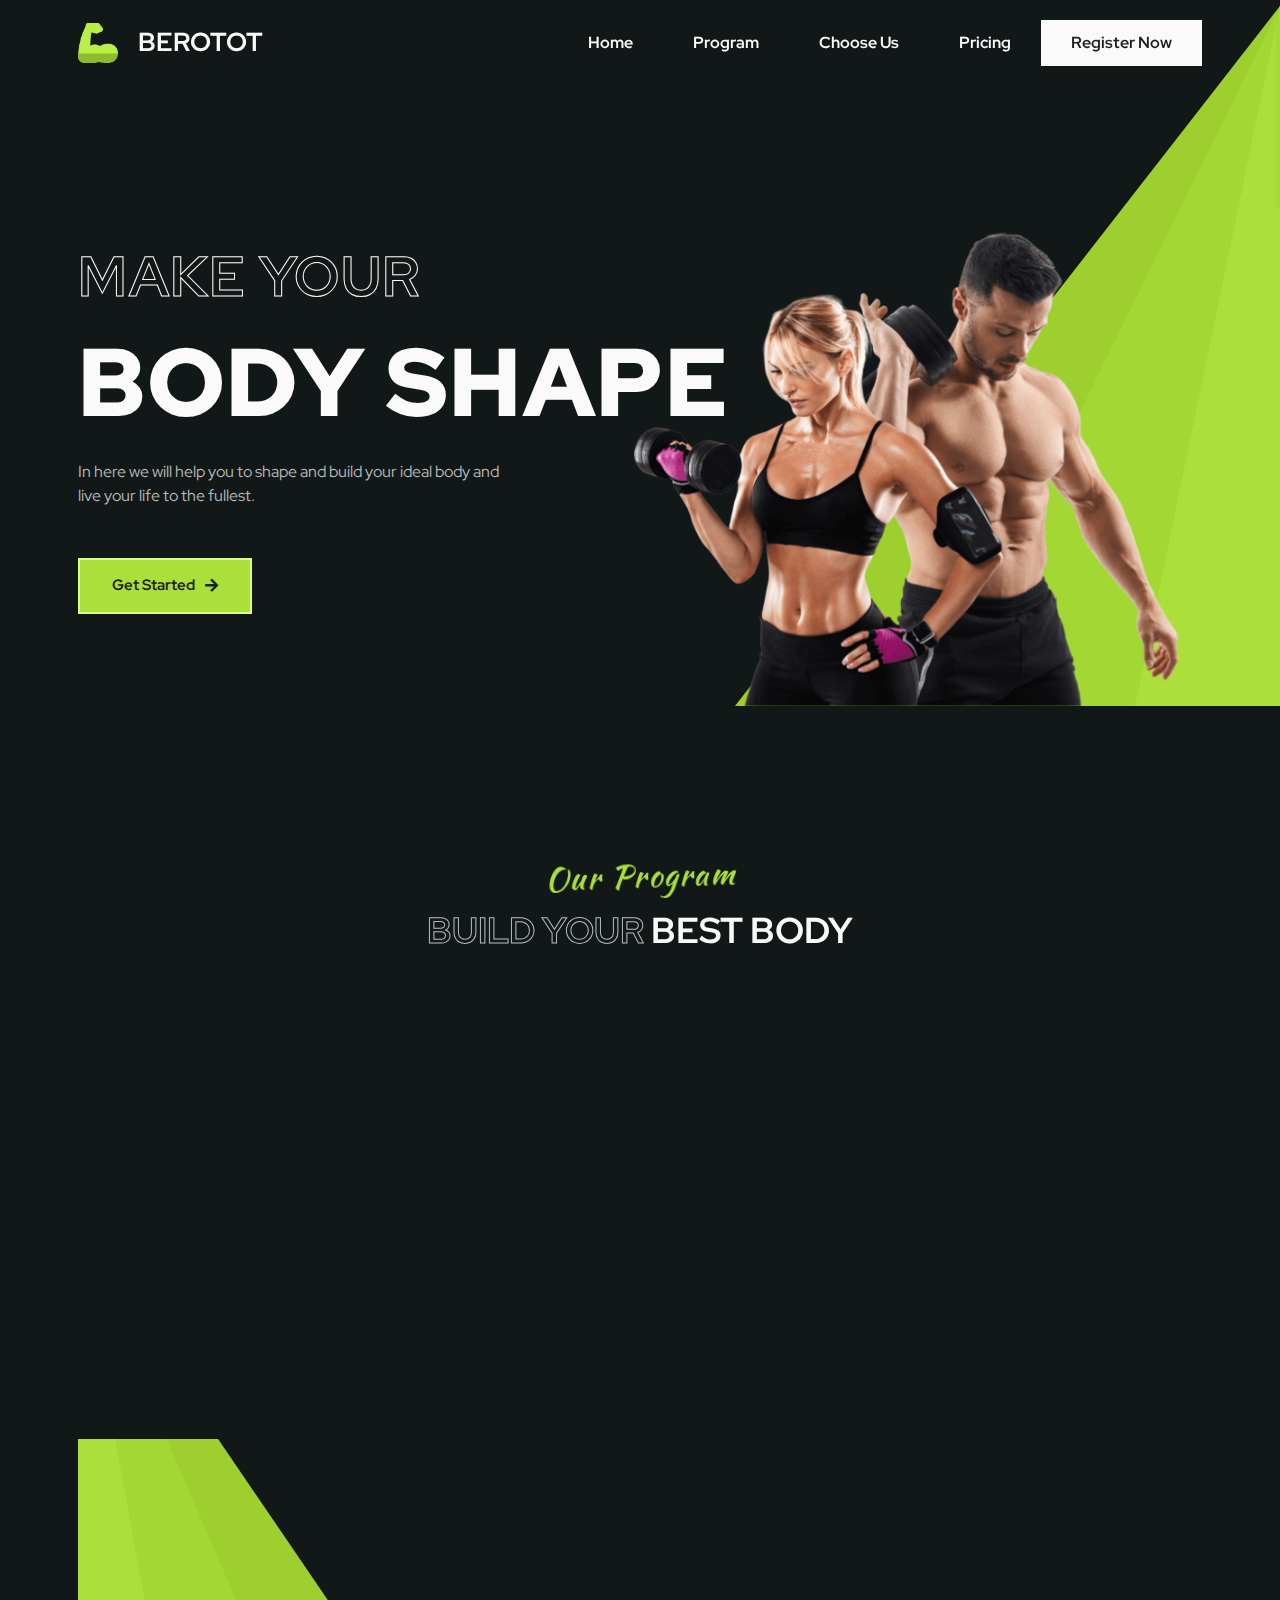
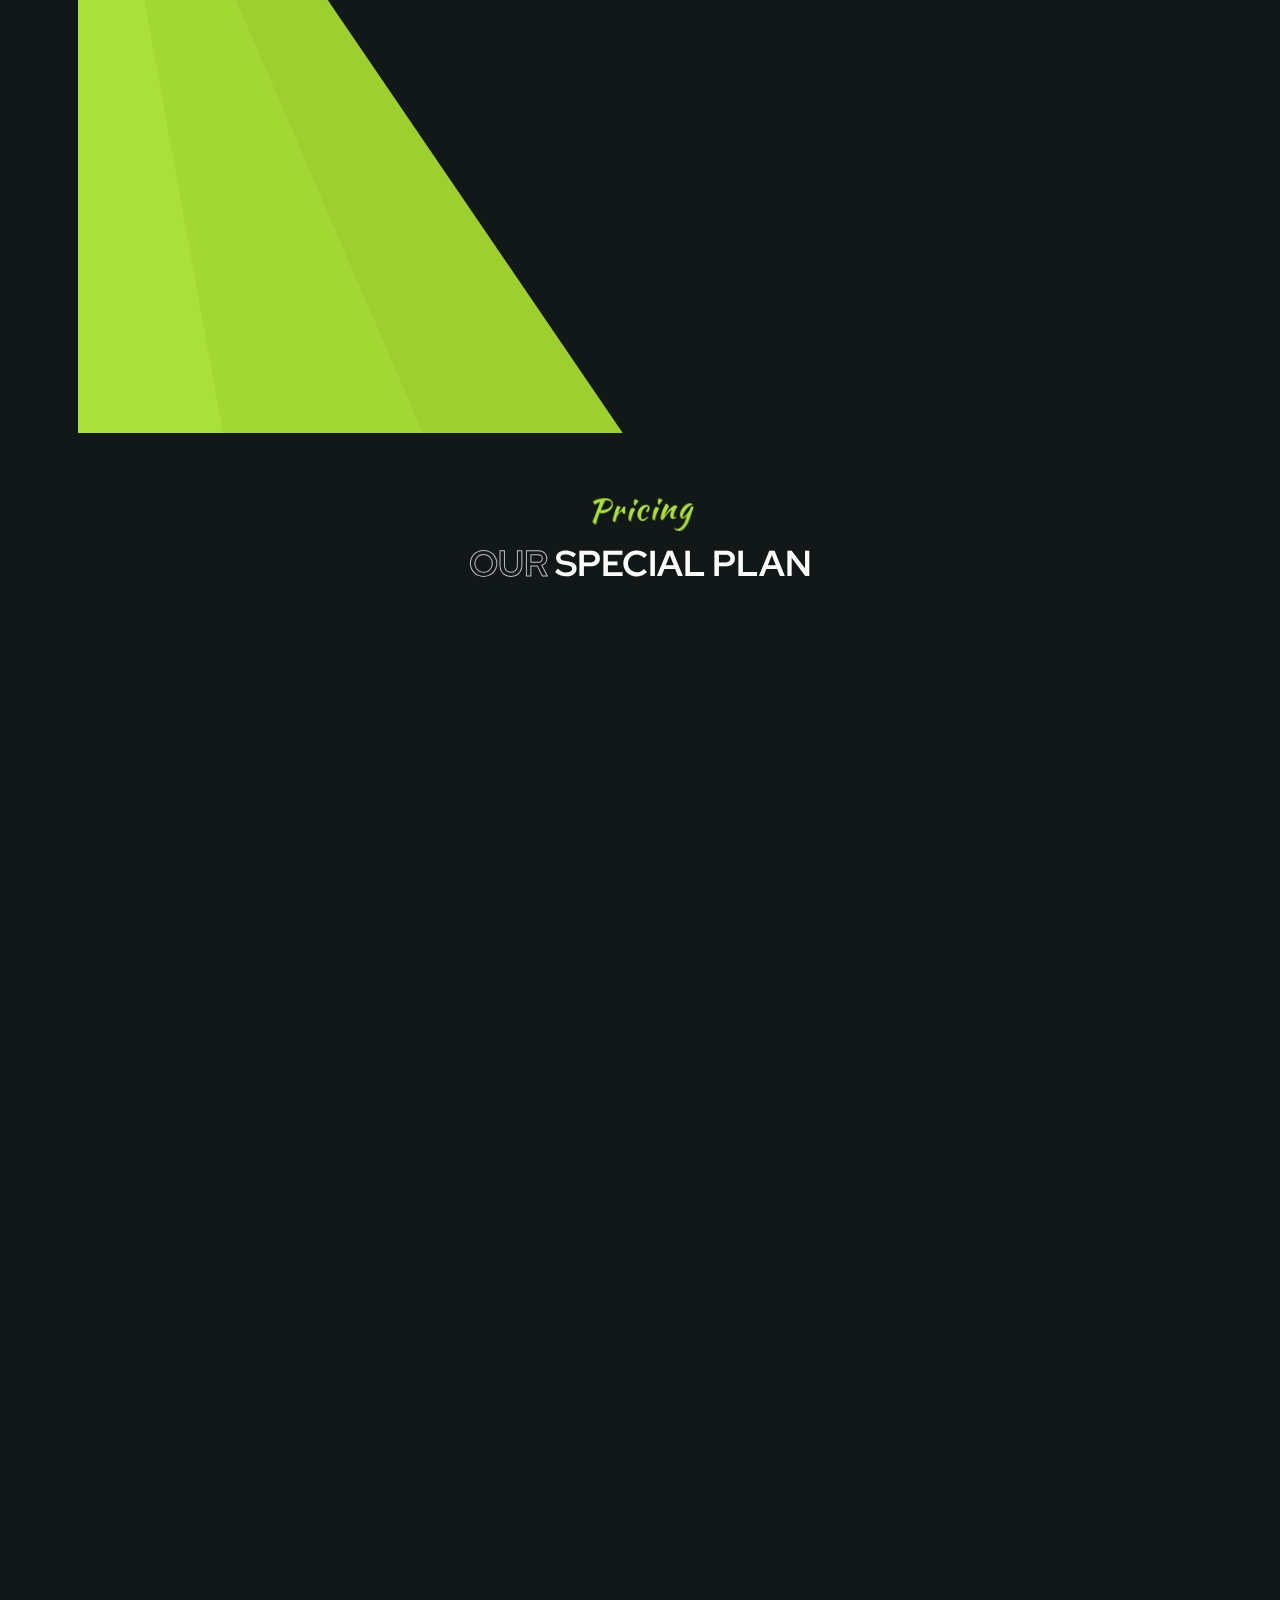
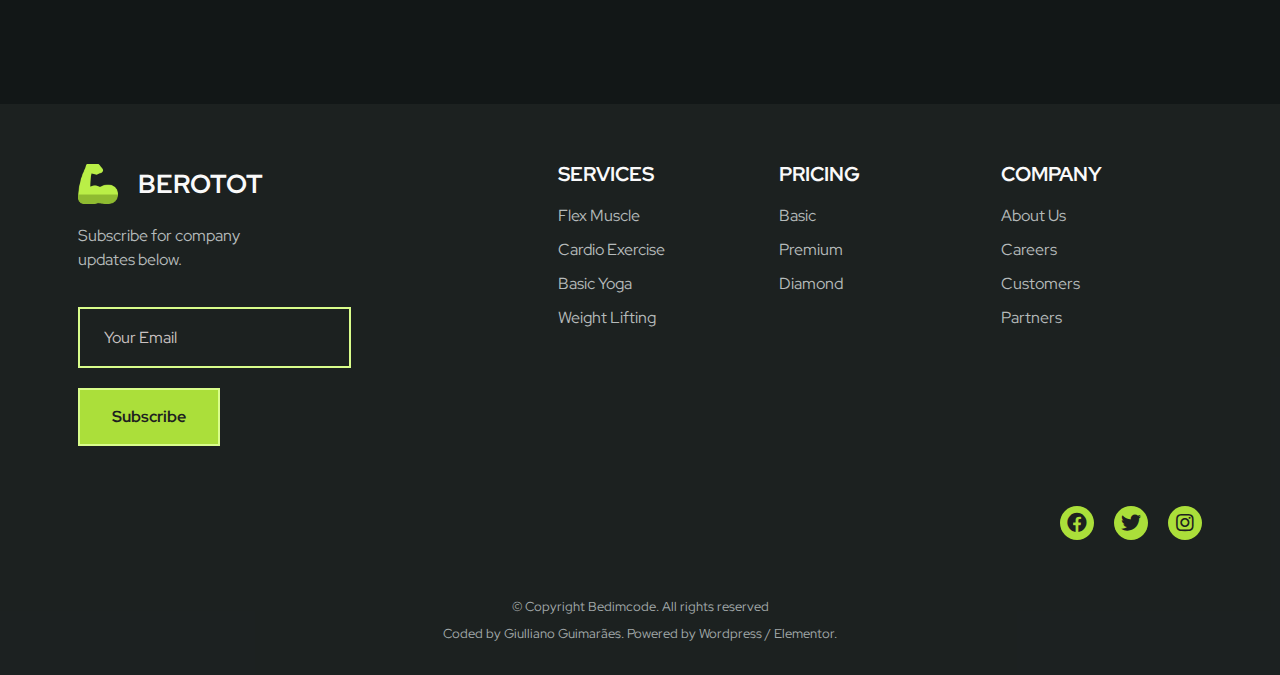
==== index.html @ 732c3575 "scroll up button adjust" ====
<!DOCTYPE html>
<html lang="pt-BR">

<head>
	<meta charset="UTF-8">
	<meta name="viewport" content="width=device-width, initial-scale=1">
	<link rel="profile" href="http://gmpg.org/xfn/11">
	<link rel="pingback" href="/xmlrpc.php">
	<title>Responsive gym website</title>
	<meta name="robots" content="max-image-preview:large">
	<link rel="alternate" type="application/rss+xml" title="Feed para Responsive gym website &raquo;" href="/feed/">
	<link rel="alternate" type="application/rss+xml" title="Feed de comentários para Responsive gym website &raquo;"
		href="/comments/feed/">
	<script>
		window._wpemojiSettings = { "baseUrl": "https:\/\/s.w.org\/images\/core\/emoji\/14.0.0\/72x72\/", "ext": ".png", "svgUrl": "https:\/\/s.w.org\/images\/core\/emoji\/14.0.0\/svg\/", "svgExt": ".svg", "source": { "concatemoji": "\/wp-includes\/js\/wp-emoji-release.min.js?ver=6.2.2" } };
		/*! This file is auto-generated */
		!function (e, a, t) { var n, r, o, i = a.createElement("canvas"), p = i.getContext && i.getContext("2d"); function s(e, t) { p.clearRect(0, 0, i.width, i.height), p.fillText(e, 0, 0); e = i.toDataURL(); return p.clearRect(0, 0, i.width, i.height), p.fillText(t, 0, 0), e === i.toDataURL() } function c(e) { var t = a.createElement("script"); t.src = e, t.defer = t.type = "text/javascript", a.getElementsByTagName("head")[0].appendChild(t) } for (o = Array("flag", "emoji"), t.supports = { everything: !0, everythingExceptFlag: !0 }, r = 0; r < o.length; r++)t.supports[o[r]] = function (e) { if (p && p.fillText) switch (p.textBaseline = "top", p.font = "600 32px Arial", e) { case "flag": return s("🏳️‍⚧️", "🏳️​⚧️") ? !1 : !s("🇺🇳", "🇺​🇳") && !s("🏴󠁧󠁢󠁥󠁮󠁧󠁿", "🏴​󠁧​󠁢​󠁥​󠁮​󠁧​󠁿"); case "emoji": return !s("🫱🏻‍🫲🏿", "🫱🏻​🫲🏿") }return !1 }(o[r]), t.supports.everything = t.supports.everything && t.supports[o[r]], "flag" !== o[r] && (t.supports.everythingExceptFlag = t.supports.everythingExceptFlag && t.supports[o[r]]); t.supports.everythingExceptFlag = t.supports.everythingExceptFlag && !t.supports.flag, t.DOMReady = !1, t.readyCallback = function () { t.DOMReady = !0 }, t.supports.everything || (n = function () { t.readyCallback() }, a.addEventListener ? (a.addEventListener("DOMContentLoaded", n, !1), e.addEventListener("load", n, !1)) : (e.attachEvent("onload", n), a.attachEvent("onreadystatechange", function () { "complete" === a.readyState && t.readyCallback() })), (e = t.source || {}).concatemoji ? c(e.concatemoji) : e.wpemoji && e.twemoji && (c(e.twemoji), c(e.wpemoji))) }(window, document, window._wpemojiSettings);
	</script>
	<style>
		img.wp-smiley,
		img.emoji {
			display: inline !important;
			border: none !important;
			box-shadow: none !important;
			height: 1em !important;
			width: 1em !important;
			margin: 0 0.07em !important;
			vertical-align: -0.1em !important;
			background: none !important;
			padding: 0 !important;
		}
	</style>
	<link rel="stylesheet" id="wp-color-picker-css" href="/wp-admin/css/color-picker.min.css?ver=6.2.2" media="all">
	<link rel="stylesheet" id="wp-block-library-css" href="/wp-includes/css/dist/block-library/style.min.css?ver=6.2.2"
		media="all">
	<link rel="stylesheet" id="classic-theme-styles-css" href="/wp-includes/css/classic-themes.min.css?ver=6.2.2"
		media="all">
	<style id="global-styles-inline-css">
		body {
			--wp--preset--color--black: #000000;
			--wp--preset--color--cyan-bluish-gray: #abb8c3;
			--wp--preset--color--white: #ffffff;
			--wp--preset--color--pale-pink: #f78da7;
			--wp--preset--color--vivid-red: #cf2e2e;
			--wp--preset--color--luminous-vivid-orange: #ff6900;
			--wp--preset--color--luminous-vivid-amber: #fcb900;
			--wp--preset--color--light-green-cyan: #7bdcb5;
			--wp--preset--color--vivid-green-cyan: #00d084;
			--wp--preset--color--pale-cyan-blue: #8ed1fc;
			--wp--preset--color--vivid-cyan-blue: #0693e3;
			--wp--preset--color--vivid-purple: #9b51e0;
			--wp--preset--gradient--vivid-cyan-blue-to-vivid-purple: linear-gradient(135deg, rgba(6, 147, 227, 1) 0%, rgb(155, 81, 224) 100%);
			--wp--preset--gradient--light-green-cyan-to-vivid-green-cyan: linear-gradient(135deg, rgb(122, 220, 180) 0%, rgb(0, 208, 130) 100%);
			--wp--preset--gradient--luminous-vivid-amber-to-luminous-vivid-orange: linear-gradient(135deg, rgba(252, 185, 0, 1) 0%, rgba(255, 105, 0, 1) 100%);
			--wp--preset--gradient--luminous-vivid-orange-to-vivid-red: linear-gradient(135deg, rgba(255, 105, 0, 1) 0%, rgb(207, 46, 46) 100%);
			--wp--preset--gradient--very-light-gray-to-cyan-bluish-gray: linear-gradient(135deg, rgb(238, 238, 238) 0%, rgb(169, 184, 195) 100%);
			--wp--preset--gradient--cool-to-warm-spectrum: linear-gradient(135deg, rgb(74, 234, 220) 0%, rgb(151, 120, 209) 20%, rgb(207, 42, 186) 40%, rgb(238, 44, 130) 60%, rgb(251, 105, 98) 80%, rgb(254, 248, 76) 100%);
			--wp--preset--gradient--blush-light-purple: linear-gradient(135deg, rgb(255, 206, 236) 0%, rgb(152, 150, 240) 100%);
			--wp--preset--gradient--blush-bordeaux: linear-gradient(135deg, rgb(254, 205, 165) 0%, rgb(254, 45, 45) 50%, rgb(107, 0, 62) 100%);
			--wp--preset--gradient--luminous-dusk: linear-gradient(135deg, rgb(255, 203, 112) 0%, rgb(199, 81, 192) 50%, rgb(65, 88, 208) 100%);
			--wp--preset--gradient--pale-ocean: linear-gradient(135deg, rgb(255, 245, 203) 0%, rgb(182, 227, 212) 50%, rgb(51, 167, 181) 100%);
			--wp--preset--gradient--electric-grass: linear-gradient(135deg, rgb(202, 248, 128) 0%, rgb(113, 206, 126) 100%);
			--wp--preset--gradient--midnight: linear-gradient(135deg, rgb(2, 3, 129) 0%, rgb(40, 116, 252) 100%);
			--wp--preset--duotone--dark-grayscale: url('#wp-duotone-dark-grayscale');
			--wp--preset--duotone--grayscale: url('#wp-duotone-grayscale');
			--wp--preset--duotone--purple-yellow: url('#wp-duotone-purple-yellow');
			--wp--preset--duotone--blue-red: url('#wp-duotone-blue-red');
			--wp--preset--duotone--midnight: url('#wp-duotone-midnight');
			--wp--preset--duotone--magenta-yellow: url('#wp-duotone-magenta-yellow');
			--wp--preset--duotone--purple-green: url('#wp-duotone-purple-green');
			--wp--preset--duotone--blue-orange: url('#wp-duotone-blue-orange');
			--wp--preset--font-size--small: 13px;
			--wp--preset--font-size--medium: 20px;
			--wp--preset--font-size--large: 36px;
			--wp--preset--font-size--x-large: 42px;
			--wp--preset--spacing--20: 0.44rem;
			--wp--preset--spacing--30: 0.67rem;
			--wp--preset--spacing--40: 1rem;
			--wp--preset--spacing--50: 1.5rem;
			--wp--preset--spacing--60: 2.25rem;
			--wp--preset--spacing--70: 3.38rem;
			--wp--preset--spacing--80: 5.06rem;
			--wp--preset--shadow--natural: 6px 6px 9px rgba(0, 0, 0, 0.2);
			--wp--preset--shadow--deep: 12px 12px 50px rgba(0, 0, 0, 0.4);
			--wp--preset--shadow--sharp: 6px 6px 0px rgba(0, 0, 0, 0.2);
			--wp--preset--shadow--outlined: 6px 6px 0px -3px rgba(255, 255, 255, 1), 6px 6px rgba(0, 0, 0, 1);
			--wp--preset--shadow--crisp: 6px 6px 0px rgba(0, 0, 0, 1);
		}

		:where(.is-layout-flex) {
			gap: 0.5em;
		}

		body .is-layout-flow>.alignleft {
			float: left;
			margin-inline-start: 0;
			margin-inline-end: 2em;
		}

		body .is-layout-flow>.alignright {
			float: right;
			margin-inline-start: 2em;
			margin-inline-end: 0;
		}

		body .is-layout-flow>.aligncenter {
			margin-left: auto !important;
			margin-right: auto !important;
		}

		body .is-layout-constrained>.alignleft {
			float: left;
			margin-inline-start: 0;
			margin-inline-end: 2em;
		}

		body .is-layout-constrained>.alignright {
			float: right;
			margin-inline-start: 2em;
			margin-inline-end: 0;
		}

		body .is-layout-constrained>.aligncenter {
			margin-left: auto !important;
			margin-right: auto !important;
		}

		body .is-layout-constrained> :where(:not(.alignleft):not(.alignright):not(.alignfull)) {
			max-width: var(--wp--style--global--content-size);
			margin-left: auto !important;
			margin-right: auto !important;
		}

		body .is-layout-constrained>.alignwide {
			max-width: var(--wp--style--global--wide-size);
		}

		body .is-layout-flex {
			display: flex;
		}

		body .is-layout-flex {
			flex-wrap: wrap;
			align-items: center;
		}

		body .is-layout-flex>* {
			margin: 0;
		}

		:where(.wp-block-columns.is-layout-flex) {
			gap: 2em;
		}

		.has-black-color {
			color: var(--wp--preset--color--black) !important;
		}

		.has-cyan-bluish-gray-color {
			color: var(--wp--preset--color--cyan-bluish-gray) !important;
		}

		.has-white-color {
			color: var(--wp--preset--color--white) !important;
		}

		.has-pale-pink-color {
			color: var(--wp--preset--color--pale-pink) !important;
		}

		.has-vivid-red-color {
			color: var(--wp--preset--color--vivid-red) !important;
		}

		.has-luminous-vivid-orange-color {
			color: var(--wp--preset--color--luminous-vivid-orange) !important;
		}

		.has-luminous-vivid-amber-color {
			color: var(--wp--preset--color--luminous-vivid-amber) !important;
		}

		.has-light-green-cyan-color {
			color: var(--wp--preset--color--light-green-cyan) !important;
		}

		.has-vivid-green-cyan-color {
			color: var(--wp--preset--color--vivid-green-cyan) !important;
		}

		.has-pale-cyan-blue-color {
			color: var(--wp--preset--color--pale-cyan-blue) !important;
		}

		.has-vivid-cyan-blue-color {
			color: var(--wp--preset--color--vivid-cyan-blue) !important;
		}

		.has-vivid-purple-color {
			color: var(--wp--preset--color--vivid-purple) !important;
		}

		.has-black-background-color {
			background-color: var(--wp--preset--color--black) !important;
		}

		.has-cyan-bluish-gray-background-color {
			background-color: var(--wp--preset--color--cyan-bluish-gray) !important;
		}

		.has-white-background-color {
			background-color: var(--wp--preset--color--white) !important;
		}

		.has-pale-pink-background-color {
			background-color: var(--wp--preset--color--pale-pink) !important;
		}

		.has-vivid-red-background-color {
			background-color: var(--wp--preset--color--vivid-red) !important;
		}

		.has-luminous-vivid-orange-background-color {
			background-color: var(--wp--preset--color--luminous-vivid-orange) !important;
		}

		.has-luminous-vivid-amber-background-color {
			background-color: var(--wp--preset--color--luminous-vivid-amber) !important;
		}

		.has-light-green-cyan-background-color {
			background-color: var(--wp--preset--color--light-green-cyan) !important;
		}

		.has-vivid-green-cyan-background-color {
			background-color: var(--wp--preset--color--vivid-green-cyan) !important;
		}

		.has-pale-cyan-blue-background-color {
			background-color: var(--wp--preset--color--pale-cyan-blue) !important;
		}

		.has-vivid-cyan-blue-background-color {
			background-color: var(--wp--preset--color--vivid-cyan-blue) !important;
		}

		.has-vivid-purple-background-color {
			background-color: var(--wp--preset--color--vivid-purple) !important;
		}

		.has-black-border-color {
			border-color: var(--wp--preset--color--black) !important;
		}

		.has-cyan-bluish-gray-border-color {
			border-color: var(--wp--preset--color--cyan-bluish-gray) !important;
		}

		.has-white-border-color {
			border-color: var(--wp--preset--color--white) !important;
		}

		.has-pale-pink-border-color {
			border-color: var(--wp--preset--color--pale-pink) !important;
		}

		.has-vivid-red-border-color {
			border-color: var(--wp--preset--color--vivid-red) !important;
		}

		.has-luminous-vivid-orange-border-color {
			border-color: var(--wp--preset--color--luminous-vivid-orange) !important;
		}

		.has-luminous-vivid-amber-border-color {
			border-color: var(--wp--preset--color--luminous-vivid-amber) !important;
		}

		.has-light-green-cyan-border-color {
			border-color: var(--wp--preset--color--light-green-cyan) !important;
		}

		.has-vivid-green-cyan-border-color {
			border-color: var(--wp--preset--color--vivid-green-cyan) !important;
		}

		.has-pale-cyan-blue-border-color {
			border-color: var(--wp--preset--color--pale-cyan-blue) !important;
		}

		.has-vivid-cyan-blue-border-color {
			border-color: var(--wp--preset--color--vivid-cyan-blue) !important;
		}

		.has-vivid-purple-border-color {
			border-color: var(--wp--preset--color--vivid-purple) !important;
		}

		.has-vivid-cyan-blue-to-vivid-purple-gradient-background {
			background: var(--wp--preset--gradient--vivid-cyan-blue-to-vivid-purple) !important;
		}

		.has-light-green-cyan-to-vivid-green-cyan-gradient-background {
			background: var(--wp--preset--gradient--light-green-cyan-to-vivid-green-cyan) !important;
		}

		.has-luminous-vivid-amber-to-luminous-vivid-orange-gradient-background {
			background: var(--wp--preset--gradient--luminous-vivid-amber-to-luminous-vivid-orange) !important;
		}

		.has-luminous-vivid-orange-to-vivid-red-gradient-background {
			background: var(--wp--preset--gradient--luminous-vivid-orange-to-vivid-red) !important;
		}

		.has-very-light-gray-to-cyan-bluish-gray-gradient-background {
			background: var(--wp--preset--gradient--very-light-gray-to-cyan-bluish-gray) !important;
		}

		.has-cool-to-warm-spectrum-gradient-background {
			background: var(--wp--preset--gradient--cool-to-warm-spectrum) !important;
		}

		.has-blush-light-purple-gradient-background {
			background: var(--wp--preset--gradient--blush-light-purple) !important;
		}

		.has-blush-bordeaux-gradient-background {
			background: var(--wp--preset--gradient--blush-bordeaux) !important;
		}

		.has-luminous-dusk-gradient-background {
			background: var(--wp--preset--gradient--luminous-dusk) !important;
		}

		.has-pale-ocean-gradient-background {
			background: var(--wp--preset--gradient--pale-ocean) !important;
		}

		.has-electric-grass-gradient-background {
			background: var(--wp--preset--gradient--electric-grass) !important;
		}

		.has-midnight-gradient-background {
			background: var(--wp--preset--gradient--midnight) !important;
		}

		.has-small-font-size {
			font-size: var(--wp--preset--font-size--small) !important;
		}

		.has-medium-font-size {
			font-size: var(--wp--preset--font-size--medium) !important;
		}

		.has-large-font-size {
			font-size: var(--wp--preset--font-size--large) !important;
		}

		.has-x-large-font-size {
			font-size: var(--wp--preset--font-size--x-large) !important;
		}

		.wp-block-navigation a:where(:not(.wp-element-button)) {
			color: inherit;
		}

		:where(.wp-block-columns.is-layout-flex) {
			gap: 2em;
		}

		.wp-block-pullquote {
			font-size: 1.5em;
			line-height: 1.6;
		}
	</style>
	<link rel="stylesheet" id="hfe-style-css"
		href="/wp-content/plugins/header-footer-elementor/assets/css/header-footer-elementor.css?ver=1.6.14"
		media="all">
	<link rel="stylesheet" id="elementor-icons-css"
		href="/wp-content/plugins/elementor/assets/lib/eicons/css/elementor-icons.min.css?ver=5.20.0" media="all">
	<link rel="stylesheet" id="elementor-frontend-css"
		href="/wp-content/uploads/elementor/css/custom-frontend-lite.min.css?ver=1688742267" media="all">
	<link rel="stylesheet" id="swiper-css"
		href="/wp-content/plugins/elementor/assets/lib/swiper/v8/css/swiper.min.css?ver=8.4.5" media="all">
	<link rel="stylesheet" id="elementor-post-5-css" href="/wp-content/uploads/elementor/css/post-5.css?ver=1688742269"
		media="all">
	<link rel="stylesheet" id="elementor-global-css" href="/wp-content/uploads/elementor/css/global.css?ver=1688742271"
		media="all">
	<link rel="stylesheet" id="elementor-post-8-css" href="/wp-content/uploads/elementor/css/post-8.css?ver=1688756390"
		media="all">
	<link rel="stylesheet" id="hfe-widgets-style-css"
		href="/wp-content/plugins/header-footer-elementor/inc/widgets-css/frontend.css?ver=1.6.14" media="all">
	<link rel="stylesheet" id="font-awesome-5-all-css"
		href="/wp-content/plugins/elementor/assets/lib/font-awesome/css/all.min.css?ver=3.14.1" media="all">
	<link rel="stylesheet" id="font-awesome-4-shim-css"
		href="/wp-content/plugins/elementor/assets/lib/font-awesome/css/v4-shims.min.css?ver=3.14.1" media="all">
	<link rel="stylesheet" id="elementor-post-19-css"
		href="/wp-content/uploads/elementor/css/post-19.css?ver=1688744269" media="all">
	<link rel="stylesheet" id="elementor-post-522-css"
		href="/wp-content/uploads/elementor/css/post-522.css?ver=1688757670" media="all">
	<link rel="stylesheet" id="hello-elementor-css" href="/wp-content/themes/hello-elementor/style.min.css?ver=2.8.1"
		media="all">
	<link rel="stylesheet" id="hello-elementor-theme-style-css"
		href="/wp-content/themes/hello-elementor/theme.min.css?ver=2.8.1" media="all">
	<link rel="stylesheet" id="google-fonts-1-css"
		href="https://fonts.googleapis.com/css?family=Red+Hat+Display%3A100%2C100italic%2C200%2C200italic%2C300%2C300italic%2C400%2C400italic%2C500%2C500italic%2C600%2C600italic%2C700%2C700italic%2C800%2C800italic%2C900%2C900italic%7CKaushan+Script%3A100%2C100italic%2C200%2C200italic%2C300%2C300italic%2C400%2C400italic%2C500%2C500italic%2C600%2C600italic%2C700%2C700italic%2C800%2C800italic%2C900%2C900italic&#038;display=swap&#038;ver=6.2.2"
		media="all">
	<link rel="stylesheet" id="elementor-icons-shared-0-css"
		href="/wp-content/plugins/elementor/assets/lib/font-awesome/css/fontawesome.min.css?ver=5.15.3" media="all">
	<link rel="stylesheet" id="elementor-icons-fa-solid-css"
		href="/wp-content/plugins/elementor/assets/lib/font-awesome/css/solid.min.css?ver=5.15.3" media="all">
	<link rel="stylesheet" id="elementor-icons-fa-regular-css"
		href="/wp-content/plugins/elementor/assets/lib/font-awesome/css/regular.min.css?ver=5.15.3" media="all">
	<link rel="stylesheet" id="elementor-icons-fa-brands-css"
		href="/wp-content/plugins/elementor/assets/lib/font-awesome/css/brands.min.css?ver=5.15.3" media="all">
	<link rel="preconnect" href="https://fonts.gstatic.com/" crossorigin>
	<script src="/wp-includes/js/jquery/jquery.min.js?ver=3.6.4" id="jquery-core-js"></script>
	<script src="/wp-includes/js/jquery/jquery-migrate.min.js?ver=3.4.0" id="jquery-migrate-js"></script>
	<script src="/wp-content/plugins/scrollbar/js/jquery.nicescroll.min.js?ver=1.0" id="tpnicescroll-js-js"></script>
	<script src="/wp-content/plugins/elementor/assets/lib/font-awesome/js/v4-shims.min.js?ver=3.14.1"
		id="font-awesome-4-shim-js"></script>
	<link rel="https://api.w.org/" href="/wp-json/">
	<link rel="alternate" type="application/json" href="/wp-json/wp/v2/pages/8">
	<link rel="EditURI" type="application/rsd+xml" title="RSD" href="/xmlrpc.php?rsd">
	<link rel="wlwmanifest" type="application/wlwmanifest+xml" href="/wp-includes/wlwmanifest.xml">
	<meta name="generator" content="WordPress 6.2.2">
	<link rel="canonical" href="/">
	<link rel="shortlink" href="/">
	<link rel="alternate" type="application/json+oembed" href="/wp-json/oembed/1.0/embed?url=%2F">
	<link rel="alternate" type="text/xml+oembed" href="/wp-json/oembed/1.0/embed?url=%2F#038;format=xml">
	<script type="text/javascript">jQuery(document).ready(function () {
			jQuery("html").niceScroll({
				cursorcolor: '#41423d',
				cursorwidth: '4',
				cursorborderradius: '4px',
				cursorborder: 'px',
				scrollspeed: '60',
				autohidemode: true,
				touchbehavior: false,
				bouncescroll: true,
				horizrailenabled: false,
			});
		});</script>
	<meta name="generator"
		content="Elementor 3.14.1; features: e_dom_optimization, e_optimized_assets_loading, e_optimized_css_loading, a11y_improvements, additional_custom_breakpoints; settings: css_print_method-external, google_font-enabled, font_display-swap">
	<link rel="icon" href="/wp-content/uploads/2023/07/favicon-32x32-1.png" sizes="32x32">
	<link rel="icon" href="/wp-content/uploads/2023/07/favicon-32x32-1.png" sizes="192x192">
	<link rel="apple-touch-icon" href="/wp-content/uploads/2023/07/favicon-32x32-1.png">
	<meta name="msapplication-TileImage" content="/wp-content/uploads/2023/07/favicon-32x32-1.png">
	<style id="wp-custom-css">
		/* Button icon */
		.b_button .elementor-button .elementor-button-icon.elementor-align-icon-right {
			transition: transform 0.3s ease;
		}

		/* Title */
		.b_title .elementor-heading-title span {
			-webkit-text-stroke: 1px hsl(180, 3%, 72%);
			color: transparent;
		}

		.b_button .elementor-button:hover .elementor-button-icon.elementor-align-icon-right {
			transform: translateX(3px);
		}

		/* Header background */
		.b_header.scrolling {
			background-color: hsl(180, 12%, 8%);
			box-shadow: 0 4px 8px hsla(180, 12%, 4%, 0.3);
		}

		/* Mobile menu */
		.b_mobile_menu .hfe-side {
			width: 50% !important;
			transform: translateX(100%);
			transition: transform 0.3s ease;
		}

		@media screen and (max-width: 767px) {
			.b_mobile_menu .hfe-side {
				width: 80% !important;
			}
		}

		.b_mobile_menu .hfe-side.show {
			transform: translateX(0);
		}

		.b_mobile_menu .hfe-flyout-content {
			backdrop-filter: blur(32px);
			-webkit-backdrop-filter: blur(32px);
			border-left: 2px solid hsl(82, 6%, 64%)
		}

		.b_mobile_menu .elementor-button-wrapper a {
			display: inline-flex;
		}

		.b_mobile_menu .hfe-flyout-close {
			top: 20px;
			right: 20px;
		}

		/* Home triangles */
		.b_home_triangle {
			clip-path: polygon(100% 0, 0 100%, 100% 100%)
		}

		/* Program cards */
		.b_program_card:hover .b_program_shape {
			background-color: hsl(79, 97%, 77%) !important;
		}

		.b_program_card h3.elementor-heading-title,
		.b_program_card .elementor-widget-text-editor p {
			transition: color 0.3s ease;
		}

		.b_program_card:hover h3.elementor-heading-title,
		.b_program_card:hover .elementor-widget-text-editor p {
			color: hsl(180, 5%, 12%);
		}

		.b_program_button {
			opacity: 0;
			transition: opacity 0.3s ease;
		}

		.b_program_card:hover .b_program_button {
			opacity: 1;
		}

		/* Choose section */
		.b_choose_numbers span {
			display: block;
			margin-bottom: 10px;
			font-size: 2.25rem;
			font-family: 'Kaushan Script', cursive;
			font-weight: 400;
			color: hsl(0, 0%, 98%);
		}

		@media screen and (max-width: 1200px) {
			.b_choose_images {
				position: static;
			}
		}

		.b_choose_triangle {
			clip-path: polygon(0 0, 0 100%, 100% 100%);
		}

		/* Pricin section */
		.b_pricin_card_price p {
			margin: 0;
		}

		.b_pricing_basic_package ul li:nth-child(3),
		.b_pricing_basic_package ul li:nth-child(4),
		.b_pricing_basic_package ul li:nth-child(5),
		.b_pricing_premium_package ul li:nth-child(4),
		.b_pricing_premium_package ul li:nth-child(5) {
			opacity: 0.3 !important;
		}

		.b_pricing_plan_button .elementor-button {
			width: 100%;
		}

		/* Calculate BMI section */
		.b_calculate_form .elementor-widget-container {
			display: flex;
			flex-wrap: wrap;
			row-gap: 10px;
			column-gap: 20px;
		}

		.b_calculate_form_box {
			flex-basis: calc(50% - 10px);
			position: relative;
			border: 2px solid hsl(79, 97%, 77%);
		}

		@media screen and (max-width: 1024px) {
			.b_calculate_form_box {
				flex-basis: 100%;
			}
		}

		.b_calculate_input {
			width: 100%;
			background: transparent;
			padding: 20px 56px 20px 24px !important;
			outline: none;
			border: none !important;
			color: hsl(180, 3%, 72%);
		}

		.b_calculate_input::-webkit-outer-spin-button,
		.b_calculate_input::-webkit-inner-spin-button {
			-webkit-appearance: none;
			margin: 0;
		}

		.b_calculate_input[type=number] {
			-moz-appearance: textfield;
		}

		.b_calculate_form_label {
			position: absolute;
			right: 1.5rem;
			top: 1.25rem;
			color: hsl(0, 0%, 98%);
		}

		.b_calculate_button .elementor-button {
			width: 100%;
		}

		.b_calculate_message .elementor-widget-container p.color-green {
			color: hsl(79, 72%, 55%) !important;
		}

		.b_calculate_message .elementor-widget-container p.color-red {
			color: hsl(0, 80%, 64%) !important;
		}

		/* Footer */
		.b_newsletter_button button {
			width: 100%
		}

		/* Scroll up button */
		.b_scroll_up {
			cursor: pointer;
			transition: 0.3s;
		}

		.b_scroll_up:hover {
			transform: translateY(-10px);
		}

		.b_scroll_up.hidden {
			bottom: 0 !important;
			opacity: 0;
		}
	</style>
</head>

<body
	class="home page-template page-template-elementor_header_footer page page-id-8 ehf-header ehf-footer ehf-template-hello-elementor ehf-stylesheet-hello-elementor elementor-default elementor-template-full-width elementor-kit-5 elementor-page elementor-page-8">
	<svg xmlns="http://www.w3.org/2000/svg" viewbox="0 0 0 0" width="0" height="0" focusable="false" role="none"
		style="visibility: hidden; position: absolute; left: -9999px; overflow: hidden;">
		<defs>
			<filter id="wp-duotone-dark-grayscale">
				<fecolormatrix color-interpolation-filters="sRGB" type="matrix"
					values=" .299 .587 .114 0 0 .299 .587 .114 0 0 .299 .587 .114 0 0 .299 .587 .114 0 0 ">
				</fecolormatrix>
				<fecomponenttransfer color-interpolation-filters="sRGB">
					<fefuncr type="table" tablevalues="0 0.49803921568627"></fefuncr>
					<fefuncg type="table" tablevalues="0 0.49803921568627"></fefuncg>
					<fefuncb type="table" tablevalues="0 0.49803921568627"></fefuncb>
					<fefunca type="table" tablevalues="1 1"></fefunca>
				</fecomponenttransfer>
				<fecomposite in2="SourceGraphic" operator="in"></fecomposite>
			</filter>
		</defs>
	</svg><svg xmlns="http://www.w3.org/2000/svg" viewbox="0 0 0 0" width="0" height="0" focusable="false" role="none"
		style="visibility: hidden; position: absolute; left: -9999px; overflow: hidden;">
		<defs>
			<filter id="wp-duotone-grayscale">
				<fecolormatrix color-interpolation-filters="sRGB" type="matrix"
					values=" .299 .587 .114 0 0 .299 .587 .114 0 0 .299 .587 .114 0 0 .299 .587 .114 0 0 ">
				</fecolormatrix>
				<fecomponenttransfer color-interpolation-filters="sRGB">
					<fefuncr type="table" tablevalues="0 1"></fefuncr>
					<fefuncg type="table" tablevalues="0 1"></fefuncg>
					<fefuncb type="table" tablevalues="0 1"></fefuncb>
					<fefunca type="table" tablevalues="1 1"></fefunca>
				</fecomponenttransfer>
				<fecomposite in2="SourceGraphic" operator="in"></fecomposite>
			</filter>
		</defs>
	</svg><svg xmlns="http://www.w3.org/2000/svg" viewbox="0 0 0 0" width="0" height="0" focusable="false" role="none"
		style="visibility: hidden; position: absolute; left: -9999px; overflow: hidden;">
		<defs>
			<filter id="wp-duotone-purple-yellow">
				<fecolormatrix color-interpolation-filters="sRGB" type="matrix"
					values=" .299 .587 .114 0 0 .299 .587 .114 0 0 .299 .587 .114 0 0 .299 .587 .114 0 0 ">
				</fecolormatrix>
				<fecomponenttransfer color-interpolation-filters="sRGB">
					<fefuncr type="table" tablevalues="0.54901960784314 0.98823529411765"></fefuncr>
					<fefuncg type="table" tablevalues="0 1"></fefuncg>
					<fefuncb type="table" tablevalues="0.71764705882353 0.25490196078431"></fefuncb>
					<fefunca type="table" tablevalues="1 1"></fefunca>
				</fecomponenttransfer>
				<fecomposite in2="SourceGraphic" operator="in"></fecomposite>
			</filter>
		</defs>
	</svg><svg xmlns="http://www.w3.org/2000/svg" viewbox="0 0 0 0" width="0" height="0" focusable="false" role="none"
		style="visibility: hidden; position: absolute; left: -9999px; overflow: hidden;">
		<defs>
			<filter id="wp-duotone-blue-red">
				<fecolormatrix color-interpolation-filters="sRGB" type="matrix"
					values=" .299 .587 .114 0 0 .299 .587 .114 0 0 .299 .587 .114 0 0 .299 .587 .114 0 0 ">
				</fecolormatrix>
				<fecomponenttransfer color-interpolation-filters="sRGB">
					<fefuncr type="table" tablevalues="0 1"></fefuncr>
					<fefuncg type="table" tablevalues="0 0.27843137254902"></fefuncg>
					<fefuncb type="table" tablevalues="0.5921568627451 0.27843137254902"></fefuncb>
					<fefunca type="table" tablevalues="1 1"></fefunca>
				</fecomponenttransfer>
				<fecomposite in2="SourceGraphic" operator="in"></fecomposite>
			</filter>
		</defs>
	</svg><svg xmlns="http://www.w3.org/2000/svg" viewbox="0 0 0 0" width="0" height="0" focusable="false" role="none"
		style="visibility: hidden; position: absolute; left: -9999px; overflow: hidden;">
		<defs>
			<filter id="wp-duotone-midnight">
				<fecolormatrix color-interpolation-filters="sRGB" type="matrix"
					values=" .299 .587 .114 0 0 .299 .587 .114 0 0 .299 .587 .114 0 0 .299 .587 .114 0 0 ">
				</fecolormatrix>
				<fecomponenttransfer color-interpolation-filters="sRGB">
					<fefuncr type="table" tablevalues="0 0"></fefuncr>
					<fefuncg type="table" tablevalues="0 0.64705882352941"></fefuncg>
					<fefuncb type="table" tablevalues="0 1"></fefuncb>
					<fefunca type="table" tablevalues="1 1"></fefunca>
				</fecomponenttransfer>
				<fecomposite in2="SourceGraphic" operator="in"></fecomposite>
			</filter>
		</defs>
	</svg><svg xmlns="http://www.w3.org/2000/svg" viewbox="0 0 0 0" width="0" height="0" focusable="false" role="none"
		style="visibility: hidden; position: absolute; left: -9999px; overflow: hidden;">
		<defs>
			<filter id="wp-duotone-magenta-yellow">
				<fecolormatrix color-interpolation-filters="sRGB" type="matrix"
					values=" .299 .587 .114 0 0 .299 .587 .114 0 0 .299 .587 .114 0 0 .299 .587 .114 0 0 ">
				</fecolormatrix>
				<fecomponenttransfer color-interpolation-filters="sRGB">
					<fefuncr type="table" tablevalues="0.78039215686275 1"></fefuncr>
					<fefuncg type="table" tablevalues="0 0.94901960784314"></fefuncg>
					<fefuncb type="table" tablevalues="0.35294117647059 0.47058823529412"></fefuncb>
					<fefunca type="table" tablevalues="1 1"></fefunca>
				</fecomponenttransfer>
				<fecomposite in2="SourceGraphic" operator="in"></fecomposite>
			</filter>
		</defs>
	</svg><svg xmlns="http://www.w3.org/2000/svg" viewbox="0 0 0 0" width="0" height="0" focusable="false" role="none"
		style="visibility: hidden; position: absolute; left: -9999px; overflow: hidden;">
		<defs>
			<filter id="wp-duotone-purple-green">
				<fecolormatrix color-interpolation-filters="sRGB" type="matrix"
					values=" .299 .587 .114 0 0 .299 .587 .114 0 0 .299 .587 .114 0 0 .299 .587 .114 0 0 ">
				</fecolormatrix>
				<fecomponenttransfer color-interpolation-filters="sRGB">
					<fefuncr type="table" tablevalues="0.65098039215686 0.40392156862745"></fefuncr>
					<fefuncg type="table" tablevalues="0 1"></fefuncg>
					<fefuncb type="table" tablevalues="0.44705882352941 0.4"></fefuncb>
					<fefunca type="table" tablevalues="1 1"></fefunca>
				</fecomponenttransfer>
				<fecomposite in2="SourceGraphic" operator="in"></fecomposite>
			</filter>
		</defs>
	</svg><svg xmlns="http://www.w3.org/2000/svg" viewbox="0 0 0 0" width="0" height="0" focusable="false" role="none"
		style="visibility: hidden; position: absolute; left: -9999px; overflow: hidden;">
		<defs>
			<filter id="wp-duotone-blue-orange">
				<fecolormatrix color-interpolation-filters="sRGB" type="matrix"
					values=" .299 .587 .114 0 0 .299 .587 .114 0 0 .299 .587 .114 0 0 .299 .587 .114 0 0 ">
				</fecolormatrix>
				<fecomponenttransfer color-interpolation-filters="sRGB">
					<fefuncr type="table" tablevalues="0.098039215686275 1"></fefuncr>
					<fefuncg type="table" tablevalues="0 0.66274509803922"></fefuncg>
					<fefuncb type="table" tablevalues="0.84705882352941 0.41960784313725"></fefuncb>
					<fefunca type="table" tablevalues="1 1"></fefunca>
				</fecomponenttransfer>
				<fecomposite in2="SourceGraphic" operator="in"></fecomposite>
			</filter>
		</defs>
	</svg>
	<div id="page" class="hfeed site">

		<header id="masthead" itemscope="itemscope" itemtype="https://schema.org/WPHeader">
			<p class="main-title bhf-hidden" itemprop="headline"><a title="Responsive gym website" rel="home">Responsive
					gym website</a></p>
			<div data-elementor-type="wp-post" data-elementor-id="19" class="elementor elementor-19">
				<div class="elementor-element elementor-element-b5382ef b_header j_header e-flex e-con-boxed e-con"
					data-id="b5382ef" data-element_type="container"
					data-settings="{&quot;position&quot;:&quot;fixed&quot;,&quot;content_width&quot;:&quot;boxed&quot;}">
					<div class="e-con-inner">
						<div class="elementor-element elementor-element-be42394 e-con-full e-flex e-con"
							data-id="be42394" data-element_type="container"
							data-settings="{&quot;content_width&quot;:&quot;full&quot;}">
							<div class="elementor-element elementor-element-803b784 elementor-widget elementor-widget-image"
								data-id="803b784" data-element_type="widget" data-widget_type="image.default">
								<div class="elementor-widget-container">
									<style>
										/*! elementor - v3.14.0 - 26-06-2023 */
										.elementor-widget-image {
											text-align: center
										}

										.elementor-widget-image a {
											display: inline-block
										}

										.elementor-widget-image a img[src$=".svg"] {
											width: 48px
										}

										.elementor-widget-image img {
											vertical-align: middle;
											display: inline-block
										}
									</style> <a href="/">
										<img width="128" height="128" src="/wp-content/uploads/2023/07/logo-nav.png"
											class="attachment-large size-large wp-image-33" alt=""> </a>
								</div>
							</div>
							<div class="elementor-element elementor-element-8905853 elementor-widget elementor-widget-heading"
								data-id="8905853" data-element_type="widget" data-widget_type="heading.default">
								<div class="elementor-widget-container">
									<style>
										/*! elementor - v3.14.0 - 26-06-2023 */
										.elementor-heading-title {
											padding: 0;
											margin: 0;
											line-height: 1
										}

										.elementor-widget-heading .elementor-heading-title[class*=elementor-size-]>a {
											color: inherit;
											font-size: inherit;
											line-height: inherit
										}

										.elementor-widget-heading .elementor-heading-title.elementor-size-small {
											font-size: 15px
										}

										.elementor-widget-heading .elementor-heading-title.elementor-size-medium {
											font-size: 19px
										}

										.elementor-widget-heading .elementor-heading-title.elementor-size-large {
											font-size: 29px
										}

										.elementor-widget-heading .elementor-heading-title.elementor-size-xl {
											font-size: 39px
										}

										.elementor-widget-heading .elementor-heading-title.elementor-size-xxl {
											font-size: 59px
										}
									</style>
									<h1 class="elementor-heading-title elementor-size-default"><a href="/">Berotot</a>
									</h1>
								</div>
							</div>
						</div>
						<div class="elementor-element elementor-element-d8f0203 e-con-full e-flex e-con"
							data-id="d8f0203" data-element_type="container"
							data-settings="{&quot;content_width&quot;:&quot;full&quot;}">
							<div class="elementor-element elementor-element-43422b1 elementor-hidden-tablet elementor-hidden-mobile_extra elementor-hidden-mobile hfe-nav-menu__align-left hfe-submenu-icon-arrow hfe-submenu-animation-none hfe-link-redirect-child hfe-nav-menu__breakpoint-tablet elementor-widget elementor-widget-navigation-menu"
								data-id="43422b1" data-element_type="widget"
								data-settings="{&quot;padding_horizontal_menu_item&quot;:{&quot;unit&quot;:&quot;px&quot;,&quot;size&quot;:&quot;30&quot;,&quot;sizes&quot;:[]},&quot;padding_horizontal_menu_item_widescreen&quot;:{&quot;unit&quot;:&quot;px&quot;,&quot;size&quot;:&quot;&quot;,&quot;sizes&quot;:[]},&quot;padding_horizontal_menu_item_laptop&quot;:{&quot;unit&quot;:&quot;px&quot;,&quot;size&quot;:&quot;&quot;,&quot;sizes&quot;:[]},&quot;padding_horizontal_menu_item_tablet_extra&quot;:{&quot;unit&quot;:&quot;px&quot;,&quot;size&quot;:&quot;&quot;,&quot;sizes&quot;:[]},&quot;padding_horizontal_menu_item_tablet&quot;:{&quot;unit&quot;:&quot;px&quot;,&quot;size&quot;:&quot;&quot;,&quot;sizes&quot;:[]},&quot;padding_horizontal_menu_item_mobile_extra&quot;:{&quot;unit&quot;:&quot;px&quot;,&quot;size&quot;:&quot;&quot;,&quot;sizes&quot;:[]},&quot;padding_horizontal_menu_item_mobile&quot;:{&quot;unit&quot;:&quot;px&quot;,&quot;size&quot;:&quot;&quot;,&quot;sizes&quot;:[]},&quot;padding_vertical_menu_item&quot;:{&quot;unit&quot;:&quot;px&quot;,&quot;size&quot;:&quot;15&quot;,&quot;sizes&quot;:[]},&quot;padding_vertical_menu_item_widescreen&quot;:{&quot;unit&quot;:&quot;px&quot;,&quot;size&quot;:&quot;&quot;,&quot;sizes&quot;:[]},&quot;padding_vertical_menu_item_laptop&quot;:{&quot;unit&quot;:&quot;px&quot;,&quot;size&quot;:&quot;&quot;,&quot;sizes&quot;:[]},&quot;padding_vertical_menu_item_tablet_extra&quot;:{&quot;unit&quot;:&quot;px&quot;,&quot;size&quot;:&quot;&quot;,&quot;sizes&quot;:[]},&quot;padding_vertical_menu_item_tablet&quot;:{&quot;unit&quot;:&quot;px&quot;,&quot;size&quot;:&quot;&quot;,&quot;sizes&quot;:[]},&quot;padding_vertical_menu_item_mobile_extra&quot;:{&quot;unit&quot;:&quot;px&quot;,&quot;size&quot;:&quot;&quot;,&quot;sizes&quot;:[]},&quot;padding_vertical_menu_item_mobile&quot;:{&quot;unit&quot;:&quot;px&quot;,&quot;size&quot;:&quot;&quot;,&quot;sizes&quot;:[]},&quot;menu_space_between&quot;:{&quot;unit&quot;:&quot;px&quot;,&quot;size&quot;:&quot;&quot;,&quot;sizes&quot;:[]},&quot;menu_space_between_widescreen&quot;:{&quot;unit&quot;:&quot;px&quot;,&quot;size&quot;:&quot;&quot;,&quot;sizes&quot;:[]},&quot;menu_space_between_laptop&quot;:{&quot;unit&quot;:&quot;px&quot;,&quot;size&quot;:&quot;&quot;,&quot;sizes&quot;:[]},&quot;menu_space_between_tablet_extra&quot;:{&quot;unit&quot;:&quot;px&quot;,&quot;size&quot;:&quot;&quot;,&quot;sizes&quot;:[]},&quot;menu_space_between_tablet&quot;:{&quot;unit&quot;:&quot;px&quot;,&quot;size&quot;:&quot;&quot;,&quot;sizes&quot;:[]},&quot;menu_space_between_mobile_extra&quot;:{&quot;unit&quot;:&quot;px&quot;,&quot;size&quot;:&quot;&quot;,&quot;sizes&quot;:[]},&quot;menu_space_between_mobile&quot;:{&quot;unit&quot;:&quot;px&quot;,&quot;size&quot;:&quot;&quot;,&quot;sizes&quot;:[]},&quot;menu_row_space&quot;:{&quot;unit&quot;:&quot;px&quot;,&quot;size&quot;:&quot;&quot;,&quot;sizes&quot;:[]},&quot;menu_row_space_widescreen&quot;:{&quot;unit&quot;:&quot;px&quot;,&quot;size&quot;:&quot;&quot;,&quot;sizes&quot;:[]},&quot;menu_row_space_laptop&quot;:{&quot;unit&quot;:&quot;px&quot;,&quot;size&quot;:&quot;&quot;,&quot;sizes&quot;:[]},&quot;menu_row_space_tablet_extra&quot;:{&quot;unit&quot;:&quot;px&quot;,&quot;size&quot;:&quot;&quot;,&quot;sizes&quot;:[]},&quot;menu_row_space_tablet&quot;:{&quot;unit&quot;:&quot;px&quot;,&quot;size&quot;:&quot;&quot;,&quot;sizes&quot;:[]},&quot;menu_row_space_mobile_extra&quot;:{&quot;unit&quot;:&quot;px&quot;,&quot;size&quot;:&quot;&quot;,&quot;sizes&quot;:[]},&quot;menu_row_space_mobile&quot;:{&quot;unit&quot;:&quot;px&quot;,&quot;size&quot;:&quot;&quot;,&quot;sizes&quot;:[]},&quot;dropdown_border_radius&quot;:{&quot;unit&quot;:&quot;px&quot;,&quot;top&quot;:&quot;&quot;,&quot;right&quot;:&quot;&quot;,&quot;bottom&quot;:&quot;&quot;,&quot;left&quot;:&quot;&quot;,&quot;isLinked&quot;:&quot;1&quot;},&quot;dropdown_border_radius_widescreen&quot;:{&quot;unit&quot;:&quot;px&quot;,&quot;top&quot;:&quot;&quot;,&quot;right&quot;:&quot;&quot;,&quot;bottom&quot;:&quot;&quot;,&quot;left&quot;:&quot;&quot;,&quot;isLinked&quot;:&quot;1&quot;},&quot;dropdown_border_radius_laptop&quot;:{&quot;unit&quot;:&quot;px&quot;,&quot;top&quot;:&quot;&quot;,&quot;right&quot;:&quot;&quot;,&quot;bottom&quot;:&quot;&quot;,&quot;left&quot;:&quot;&quot;,&quot;isLinked&quot;:&quot;1&quot;},&quot;dropdown_border_radius_tablet_extra&quot;:{&quot;unit&quot;:&quot;px&quot;,&quot;top&quot;:&quot;&quot;,&quot;right&quot;:&quot;&quot;,&quot;bottom&quot;:&quot;&quot;,&quot;left&quot;:&quot;&quot;,&quot;isLinked&quot;:&quot;1&quot;},&quot;dropdown_border_radius_tablet&quot;:{&quot;unit&quot;:&quot;px&quot;,&quot;top&quot;:&quot;&quot;,&quot;right&quot;:&quot;&quot;,&quot;bottom&quot;:&quot;&quot;,&quot;left&quot;:&quot;&quot;,&quot;isLinked&quot;:&quot;1&quot;},&quot;dropdown_border_radius_mobile_extra&quot;:{&quot;unit&quot;:&quot;px&quot;,&quot;top&quot;:&quot;&quot;,&quot;right&quot;:&quot;&quot;,&quot;bottom&quot;:&quot;&quot;,&quot;left&quot;:&quot;&quot;,&quot;isLinked&quot;:&quot;1&quot;},&quot;dropdown_border_radius_mobile&quot;:{&quot;unit&quot;:&quot;px&quot;,&quot;top&quot;:&quot;&quot;,&quot;right&quot;:&quot;&quot;,&quot;bottom&quot;:&quot;&quot;,&quot;left&quot;:&quot;&quot;,&quot;isLinked&quot;:&quot;1&quot;},&quot;width_dropdown_item&quot;:{&quot;unit&quot;:&quot;px&quot;,&quot;size&quot;:&quot;220&quot;,&quot;sizes&quot;:[]},&quot;width_dropdown_item_widescreen&quot;:{&quot;unit&quot;:&quot;px&quot;,&quot;size&quot;:&quot;&quot;,&quot;sizes&quot;:[]},&quot;width_dropdown_item_laptop&quot;:{&quot;unit&quot;:&quot;px&quot;,&quot;size&quot;:&quot;&quot;,&quot;sizes&quot;:[]},&quot;width_dropdown_item_tablet_extra&quot;:{&quot;unit&quot;:&quot;px&quot;,&quot;size&quot;:&quot;&quot;,&quot;sizes&quot;:[]},&quot;width_dropdown_item_tablet&quot;:{&quot;unit&quot;:&quot;px&quot;,&quot;size&quot;:&quot;&quot;,&quot;sizes&quot;:[]},&quot;width_dropdown_item_mobile_extra&quot;:{&quot;unit&quot;:&quot;px&quot;,&quot;size&quot;:&quot;&quot;,&quot;sizes&quot;:[]},&quot;width_dropdown_item_mobile&quot;:{&quot;unit&quot;:&quot;px&quot;,&quot;size&quot;:&quot;&quot;,&quot;sizes&quot;:[]},&quot;padding_horizontal_dropdown_item&quot;:{&quot;unit&quot;:&quot;px&quot;,&quot;size&quot;:&quot;&quot;,&quot;sizes&quot;:[]},&quot;padding_horizontal_dropdown_item_widescreen&quot;:{&quot;unit&quot;:&quot;px&quot;,&quot;size&quot;:&quot;&quot;,&quot;sizes&quot;:[]},&quot;padding_horizontal_dropdown_item_laptop&quot;:{&quot;unit&quot;:&quot;px&quot;,&quot;size&quot;:&quot;&quot;,&quot;sizes&quot;:[]},&quot;padding_horizontal_dropdown_item_tablet_extra&quot;:{&quot;unit&quot;:&quot;px&quot;,&quot;size&quot;:&quot;&quot;,&quot;sizes&quot;:[]},&quot;padding_horizontal_dropdown_item_tablet&quot;:{&quot;unit&quot;:&quot;px&quot;,&quot;size&quot;:&quot;&quot;,&quot;sizes&quot;:[]},&quot;padding_horizontal_dropdown_item_mobile_extra&quot;:{&quot;unit&quot;:&quot;px&quot;,&quot;size&quot;:&quot;&quot;,&quot;sizes&quot;:[]},&quot;padding_horizontal_dropdown_item_mobile&quot;:{&quot;unit&quot;:&quot;px&quot;,&quot;size&quot;:&quot;&quot;,&quot;sizes&quot;:[]},&quot;padding_vertical_dropdown_item&quot;:{&quot;unit&quot;:&quot;px&quot;,&quot;size&quot;:&quot;15&quot;,&quot;sizes&quot;:[]},&quot;padding_vertical_dropdown_item_widescreen&quot;:{&quot;unit&quot;:&quot;px&quot;,&quot;size&quot;:&quot;&quot;,&quot;sizes&quot;:[]},&quot;padding_vertical_dropdown_item_laptop&quot;:{&quot;unit&quot;:&quot;px&quot;,&quot;size&quot;:&quot;&quot;,&quot;sizes&quot;:[]},&quot;padding_vertical_dropdown_item_tablet_extra&quot;:{&quot;unit&quot;:&quot;px&quot;,&quot;size&quot;:&quot;&quot;,&quot;sizes&quot;:[]},&quot;padding_vertical_dropdown_item_tablet&quot;:{&quot;unit&quot;:&quot;px&quot;,&quot;size&quot;:&quot;&quot;,&quot;sizes&quot;:[]},&quot;padding_vertical_dropdown_item_mobile_extra&quot;:{&quot;unit&quot;:&quot;px&quot;,&quot;size&quot;:&quot;&quot;,&quot;sizes&quot;:[]},&quot;padding_vertical_dropdown_item_mobile&quot;:{&quot;unit&quot;:&quot;px&quot;,&quot;size&quot;:&quot;&quot;,&quot;sizes&quot;:[]},&quot;distance_from_menu&quot;:{&quot;unit&quot;:&quot;px&quot;,&quot;size&quot;:&quot;&quot;,&quot;sizes&quot;:[]},&quot;distance_from_menu_widescreen&quot;:{&quot;unit&quot;:&quot;px&quot;,&quot;size&quot;:&quot;&quot;,&quot;sizes&quot;:[]},&quot;distance_from_menu_laptop&quot;:{&quot;unit&quot;:&quot;px&quot;,&quot;size&quot;:&quot;&quot;,&quot;sizes&quot;:[]},&quot;distance_from_menu_tablet_extra&quot;:{&quot;unit&quot;:&quot;px&quot;,&quot;size&quot;:&quot;&quot;,&quot;sizes&quot;:[]},&quot;distance_from_menu_tablet&quot;:{&quot;unit&quot;:&quot;px&quot;,&quot;size&quot;:&quot;&quot;,&quot;sizes&quot;:[]},&quot;distance_from_menu_mobile_extra&quot;:{&quot;unit&quot;:&quot;px&quot;,&quot;size&quot;:&quot;&quot;,&quot;sizes&quot;:[]},&quot;distance_from_menu_mobile&quot;:{&quot;unit&quot;:&quot;px&quot;,&quot;size&quot;:&quot;&quot;,&quot;sizes&quot;:[]},&quot;toggle_size&quot;:{&quot;unit&quot;:&quot;px&quot;,&quot;size&quot;:&quot;&quot;,&quot;sizes&quot;:[]},&quot;toggle_size_widescreen&quot;:{&quot;unit&quot;:&quot;px&quot;,&quot;size&quot;:&quot;&quot;,&quot;sizes&quot;:[]},&quot;toggle_size_laptop&quot;:{&quot;unit&quot;:&quot;px&quot;,&quot;size&quot;:&quot;&quot;,&quot;sizes&quot;:[]},&quot;toggle_size_tablet_extra&quot;:{&quot;unit&quot;:&quot;px&quot;,&quot;size&quot;:&quot;&quot;,&quot;sizes&quot;:[]},&quot;toggle_size_tablet&quot;:{&quot;unit&quot;:&quot;px&quot;,&quot;size&quot;:&quot;&quot;,&quot;sizes&quot;:[]},&quot;toggle_size_mobile_extra&quot;:{&quot;unit&quot;:&quot;px&quot;,&quot;size&quot;:&quot;&quot;,&quot;sizes&quot;:[]},&quot;toggle_size_mobile&quot;:{&quot;unit&quot;:&quot;px&quot;,&quot;size&quot;:&quot;&quot;,&quot;sizes&quot;:[]},&quot;toggle_border_width&quot;:{&quot;unit&quot;:&quot;px&quot;,&quot;size&quot;:&quot;&quot;,&quot;sizes&quot;:[]},&quot;toggle_border_width_widescreen&quot;:{&quot;unit&quot;:&quot;px&quot;,&quot;size&quot;:&quot;&quot;,&quot;sizes&quot;:[]},&quot;toggle_border_width_laptop&quot;:{&quot;unit&quot;:&quot;px&quot;,&quot;size&quot;:&quot;&quot;,&quot;sizes&quot;:[]},&quot;toggle_border_width_tablet_extra&quot;:{&quot;unit&quot;:&quot;px&quot;,&quot;size&quot;:&quot;&quot;,&quot;sizes&quot;:[]},&quot;toggle_border_width_tablet&quot;:{&quot;unit&quot;:&quot;px&quot;,&quot;size&quot;:&quot;&quot;,&quot;sizes&quot;:[]},&quot;toggle_border_width_mobile_extra&quot;:{&quot;unit&quot;:&quot;px&quot;,&quot;size&quot;:&quot;&quot;,&quot;sizes&quot;:[]},&quot;toggle_border_width_mobile&quot;:{&quot;unit&quot;:&quot;px&quot;,&quot;size&quot;:&quot;&quot;,&quot;sizes&quot;:[]},&quot;toggle_border_radius&quot;:{&quot;unit&quot;:&quot;px&quot;,&quot;size&quot;:&quot;&quot;,&quot;sizes&quot;:[]},&quot;toggle_border_radius_widescreen&quot;:{&quot;unit&quot;:&quot;px&quot;,&quot;size&quot;:&quot;&quot;,&quot;sizes&quot;:[]},&quot;toggle_border_radius_laptop&quot;:{&quot;unit&quot;:&quot;px&quot;,&quot;size&quot;:&quot;&quot;,&quot;sizes&quot;:[]},&quot;toggle_border_radius_tablet_extra&quot;:{&quot;unit&quot;:&quot;px&quot;,&quot;size&quot;:&quot;&quot;,&quot;sizes&quot;:[]},&quot;toggle_border_radius_tablet&quot;:{&quot;unit&quot;:&quot;px&quot;,&quot;size&quot;:&quot;&quot;,&quot;sizes&quot;:[]},&quot;toggle_border_radius_mobile_extra&quot;:{&quot;unit&quot;:&quot;px&quot;,&quot;size&quot;:&quot;&quot;,&quot;sizes&quot;:[]},&quot;toggle_border_radius_mobile&quot;:{&quot;unit&quot;:&quot;px&quot;,&quot;size&quot;:&quot;&quot;,&quot;sizes&quot;:[]},&quot;padding&quot;:{&quot;unit&quot;:&quot;px&quot;,&quot;top&quot;:&quot;&quot;,&quot;right&quot;:&quot;&quot;,&quot;bottom&quot;:&quot;&quot;,&quot;left&quot;:&quot;&quot;,&quot;isLinked&quot;:&quot;1&quot;},&quot;padding_widescreen&quot;:{&quot;unit&quot;:&quot;px&quot;,&quot;top&quot;:&quot;&quot;,&quot;right&quot;:&quot;&quot;,&quot;bottom&quot;:&quot;&quot;,&quot;left&quot;:&quot;&quot;,&quot;isLinked&quot;:&quot;1&quot;},&quot;padding_laptop&quot;:{&quot;unit&quot;:&quot;px&quot;,&quot;top&quot;:&quot;&quot;,&quot;right&quot;:&quot;&quot;,&quot;bottom&quot;:&quot;&quot;,&quot;left&quot;:&quot;&quot;,&quot;isLinked&quot;:&quot;1&quot;},&quot;padding_tablet_extra&quot;:{&quot;unit&quot;:&quot;px&quot;,&quot;top&quot;:&quot;&quot;,&quot;right&quot;:&quot;&quot;,&quot;bottom&quot;:&quot;&quot;,&quot;left&quot;:&quot;&quot;,&quot;isLinked&quot;:&quot;1&quot;},&quot;padding_tablet&quot;:{&quot;unit&quot;:&quot;px&quot;,&quot;top&quot;:&quot;&quot;,&quot;right&quot;:&quot;&quot;,&quot;bottom&quot;:&quot;&quot;,&quot;left&quot;:&quot;&quot;,&quot;isLinked&quot;:&quot;1&quot;},&quot;padding_mobile_extra&quot;:{&quot;unit&quot;:&quot;px&quot;,&quot;top&quot;:&quot;&quot;,&quot;right&quot;:&quot;&quot;,&quot;bottom&quot;:&quot;&quot;,&quot;left&quot;:&quot;&quot;,&quot;isLinked&quot;:&quot;1&quot;},&quot;padding_mobile&quot;:{&quot;unit&quot;:&quot;px&quot;,&quot;top&quot;:&quot;&quot;,&quot;right&quot;:&quot;&quot;,&quot;bottom&quot;:&quot;&quot;,&quot;left&quot;:&quot;&quot;,&quot;isLinked&quot;:&quot;1&quot;}}"
								data-widget_type="navigation-menu.default">
								<div class="elementor-widget-container">
									<div class="hfe-nav-menu hfe-layout-horizontal hfe-nav-menu-layout horizontal hfe-pointer__none"
										data-layout="horizontal" data-last-item="cta">
										<div role="button" class="hfe-nav-menu__toggle elementor-clickable">
											<span class="screen-reader-text">Menu</span>
											<div class="hfe-nav-menu-icon">
												<i aria-hidden="true" tabindex="0" class="fas fa-align-justify"></i>
											</div>
										</div>
										<nav class="hfe-nav-menu__layout-horizontal hfe-nav-menu__submenu-arrow"
											data-toggle-icon="&lt;i aria-hidden=&quot;true&quot; tabindex=&quot;0&quot; class=&quot;fas fa-align-justify&quot;&gt;&lt;/i&gt;"
											data-close-icon="&lt;i aria-hidden=&quot;true&quot; tabindex=&quot;0&quot; class=&quot;far fa-window-close&quot;&gt;&lt;/i&gt;"
											data-full-width="yes">
											<ul id="menu-1-43422b1" class="hfe-nav-menu">
												<li id="menu-item-607"
													class="menu-item menu-item-type-custom menu-item-object-custom parent hfe-creative-menu">
													<a href="#home" class="hfe-menu-item">Home</a></li>
												<li id="menu-item-29"
													class="menu-item menu-item-type-custom menu-item-object-custom parent hfe-creative-menu">
													<a href="#program" class="hfe-menu-item">Program</a></li>
												<li id="menu-item-30"
													class="menu-item menu-item-type-custom menu-item-object-custom parent hfe-creative-menu">
													<a href="#choose" class="hfe-menu-item">Choose Us</a></li>
												<li id="menu-item-31"
													class="menu-item menu-item-type-custom menu-item-object-custom parent hfe-creative-menu">
													<a href="#pricing" class="hfe-menu-item">Pricing</a></li>
												<li id="menu-item-32"
													class="menu-item menu-item-type-custom menu-item-object-custom parent hfe-creative-menu">
													<a href="#footer" class="hfe-menu-item">Register Now</a></li>
											</ul>
										</nav>
									</div>
								</div>
							</div>
							<div class="elementor-element elementor-element-12851e6 b_mobile_menu j_mobile_menu elementor-hidden-widescreen elementor-hidden-laptop elementor-hidden-desktop elementor-hidden-tablet_extra hfe-menu-item-space-between hfe-submenu-icon-arrow hfe-link-redirect-child elementor-widget elementor-widget-navigation-menu"
								data-id="12851e6" data-element_type="widget"
								data-settings="{&quot;padding_horizontal_menu_item&quot;:{&quot;unit&quot;:&quot;px&quot;,&quot;size&quot;:&quot;&quot;,&quot;sizes&quot;:[]},&quot;padding_flyout_menu_item&quot;:{&quot;unit&quot;:&quot;px&quot;,&quot;size&quot;:&quot;60&quot;,&quot;sizes&quot;:[]},&quot;padding_vertical_menu_item&quot;:{&quot;unit&quot;:&quot;px&quot;,&quot;size&quot;:&quot;25&quot;,&quot;sizes&quot;:[]},&quot;menu_top_space&quot;:{&quot;unit&quot;:&quot;px&quot;,&quot;size&quot;:&quot;30&quot;,&quot;sizes&quot;:[]},&quot;padding_flyout_menu_item_mobile&quot;:{&quot;unit&quot;:&quot;px&quot;,&quot;size&quot;:&quot;30&quot;,&quot;sizes&quot;:[]},&quot;hamburger_align&quot;:&quot;center&quot;,&quot;hamburger_menu_align&quot;:&quot;space-between&quot;,&quot;width_flyout_menu_item&quot;:{&quot;unit&quot;:&quot;px&quot;,&quot;size&quot;:&quot;300&quot;,&quot;sizes&quot;:[]},&quot;width_flyout_menu_item_widescreen&quot;:{&quot;unit&quot;:&quot;px&quot;,&quot;size&quot;:&quot;&quot;,&quot;sizes&quot;:[]},&quot;width_flyout_menu_item_laptop&quot;:{&quot;unit&quot;:&quot;px&quot;,&quot;size&quot;:&quot;&quot;,&quot;sizes&quot;:[]},&quot;width_flyout_menu_item_tablet_extra&quot;:{&quot;unit&quot;:&quot;px&quot;,&quot;size&quot;:&quot;&quot;,&quot;sizes&quot;:[]},&quot;width_flyout_menu_item_tablet&quot;:{&quot;unit&quot;:&quot;px&quot;,&quot;size&quot;:&quot;&quot;,&quot;sizes&quot;:[]},&quot;width_flyout_menu_item_mobile_extra&quot;:{&quot;unit&quot;:&quot;px&quot;,&quot;size&quot;:&quot;&quot;,&quot;sizes&quot;:[]},&quot;width_flyout_menu_item_mobile&quot;:{&quot;unit&quot;:&quot;px&quot;,&quot;size&quot;:&quot;&quot;,&quot;sizes&quot;:[]},&quot;padding_flyout_menu_item_widescreen&quot;:{&quot;unit&quot;:&quot;px&quot;,&quot;size&quot;:&quot;&quot;,&quot;sizes&quot;:[]},&quot;padding_flyout_menu_item_laptop&quot;:{&quot;unit&quot;:&quot;px&quot;,&quot;size&quot;:&quot;&quot;,&quot;sizes&quot;:[]},&quot;padding_flyout_menu_item_tablet_extra&quot;:{&quot;unit&quot;:&quot;px&quot;,&quot;size&quot;:&quot;&quot;,&quot;sizes&quot;:[]},&quot;padding_flyout_menu_item_tablet&quot;:{&quot;unit&quot;:&quot;px&quot;,&quot;size&quot;:&quot;&quot;,&quot;sizes&quot;:[]},&quot;padding_flyout_menu_item_mobile_extra&quot;:{&quot;unit&quot;:&quot;px&quot;,&quot;size&quot;:&quot;&quot;,&quot;sizes&quot;:[]},&quot;padding_horizontal_menu_item_widescreen&quot;:{&quot;unit&quot;:&quot;px&quot;,&quot;size&quot;:&quot;&quot;,&quot;sizes&quot;:[]},&quot;padding_horizontal_menu_item_laptop&quot;:{&quot;unit&quot;:&quot;px&quot;,&quot;size&quot;:&quot;&quot;,&quot;sizes&quot;:[]},&quot;padding_horizontal_menu_item_tablet_extra&quot;:{&quot;unit&quot;:&quot;px&quot;,&quot;size&quot;:&quot;&quot;,&quot;sizes&quot;:[]},&quot;padding_horizontal_menu_item_tablet&quot;:{&quot;unit&quot;:&quot;px&quot;,&quot;size&quot;:&quot;&quot;,&quot;sizes&quot;:[]},&quot;padding_horizontal_menu_item_mobile_extra&quot;:{&quot;unit&quot;:&quot;px&quot;,&quot;size&quot;:&quot;&quot;,&quot;sizes&quot;:[]},&quot;padding_horizontal_menu_item_mobile&quot;:{&quot;unit&quot;:&quot;px&quot;,&quot;size&quot;:&quot;&quot;,&quot;sizes&quot;:[]},&quot;padding_vertical_menu_item_widescreen&quot;:{&quot;unit&quot;:&quot;px&quot;,&quot;size&quot;:&quot;&quot;,&quot;sizes&quot;:[]},&quot;padding_vertical_menu_item_laptop&quot;:{&quot;unit&quot;:&quot;px&quot;,&quot;size&quot;:&quot;&quot;,&quot;sizes&quot;:[]},&quot;padding_vertical_menu_item_tablet_extra&quot;:{&quot;unit&quot;:&quot;px&quot;,&quot;size&quot;:&quot;&quot;,&quot;sizes&quot;:[]},&quot;padding_vertical_menu_item_tablet&quot;:{&quot;unit&quot;:&quot;px&quot;,&quot;size&quot;:&quot;&quot;,&quot;sizes&quot;:[]},&quot;padding_vertical_menu_item_mobile_extra&quot;:{&quot;unit&quot;:&quot;px&quot;,&quot;size&quot;:&quot;&quot;,&quot;sizes&quot;:[]},&quot;padding_vertical_menu_item_mobile&quot;:{&quot;unit&quot;:&quot;px&quot;,&quot;size&quot;:&quot;&quot;,&quot;sizes&quot;:[]},&quot;menu_space_between&quot;:{&quot;unit&quot;:&quot;px&quot;,&quot;size&quot;:&quot;&quot;,&quot;sizes&quot;:[]},&quot;menu_space_between_widescreen&quot;:{&quot;unit&quot;:&quot;px&quot;,&quot;size&quot;:&quot;&quot;,&quot;sizes&quot;:[]},&quot;menu_space_between_laptop&quot;:{&quot;unit&quot;:&quot;px&quot;,&quot;size&quot;:&quot;&quot;,&quot;sizes&quot;:[]},&quot;menu_space_between_tablet_extra&quot;:{&quot;unit&quot;:&quot;px&quot;,&quot;size&quot;:&quot;&quot;,&quot;sizes&quot;:[]},&quot;menu_space_between_tablet&quot;:{&quot;unit&quot;:&quot;px&quot;,&quot;size&quot;:&quot;&quot;,&quot;sizes&quot;:[]},&quot;menu_space_between_mobile_extra&quot;:{&quot;unit&quot;:&quot;px&quot;,&quot;size&quot;:&quot;&quot;,&quot;sizes&quot;:[]},&quot;menu_space_between_mobile&quot;:{&quot;unit&quot;:&quot;px&quot;,&quot;size&quot;:&quot;&quot;,&quot;sizes&quot;:[]},&quot;menu_top_space_widescreen&quot;:{&quot;unit&quot;:&quot;px&quot;,&quot;size&quot;:&quot;&quot;,&quot;sizes&quot;:[]},&quot;menu_top_space_laptop&quot;:{&quot;unit&quot;:&quot;px&quot;,&quot;size&quot;:&quot;&quot;,&quot;sizes&quot;:[]},&quot;menu_top_space_tablet_extra&quot;:{&quot;unit&quot;:&quot;px&quot;,&quot;size&quot;:&quot;&quot;,&quot;sizes&quot;:[]},&quot;menu_top_space_tablet&quot;:{&quot;unit&quot;:&quot;px&quot;,&quot;size&quot;:&quot;&quot;,&quot;sizes&quot;:[]},&quot;menu_top_space_mobile_extra&quot;:{&quot;unit&quot;:&quot;px&quot;,&quot;size&quot;:&quot;&quot;,&quot;sizes&quot;:[]},&quot;menu_top_space_mobile&quot;:{&quot;unit&quot;:&quot;px&quot;,&quot;size&quot;:&quot;&quot;,&quot;sizes&quot;:[]},&quot;dropdown_border_radius&quot;:{&quot;unit&quot;:&quot;px&quot;,&quot;top&quot;:&quot;&quot;,&quot;right&quot;:&quot;&quot;,&quot;bottom&quot;:&quot;&quot;,&quot;left&quot;:&quot;&quot;,&quot;isLinked&quot;:&quot;1&quot;},&quot;dropdown_border_radius_widescreen&quot;:{&quot;unit&quot;:&quot;px&quot;,&quot;top&quot;:&quot;&quot;,&quot;right&quot;:&quot;&quot;,&quot;bottom&quot;:&quot;&quot;,&quot;left&quot;:&quot;&quot;,&quot;isLinked&quot;:&quot;1&quot;},&quot;dropdown_border_radius_laptop&quot;:{&quot;unit&quot;:&quot;px&quot;,&quot;top&quot;:&quot;&quot;,&quot;right&quot;:&quot;&quot;,&quot;bottom&quot;:&quot;&quot;,&quot;left&quot;:&quot;&quot;,&quot;isLinked&quot;:&quot;1&quot;},&quot;dropdown_border_radius_tablet_extra&quot;:{&quot;unit&quot;:&quot;px&quot;,&quot;top&quot;:&quot;&quot;,&quot;right&quot;:&quot;&quot;,&quot;bottom&quot;:&quot;&quot;,&quot;left&quot;:&quot;&quot;,&quot;isLinked&quot;:&quot;1&quot;},&quot;dropdown_border_radius_tablet&quot;:{&quot;unit&quot;:&quot;px&quot;,&quot;top&quot;:&quot;&quot;,&quot;right&quot;:&quot;&quot;,&quot;bottom&quot;:&quot;&quot;,&quot;left&quot;:&quot;&quot;,&quot;isLinked&quot;:&quot;1&quot;},&quot;dropdown_border_radius_mobile_extra&quot;:{&quot;unit&quot;:&quot;px&quot;,&quot;top&quot;:&quot;&quot;,&quot;right&quot;:&quot;&quot;,&quot;bottom&quot;:&quot;&quot;,&quot;left&quot;:&quot;&quot;,&quot;isLinked&quot;:&quot;1&quot;},&quot;dropdown_border_radius_mobile&quot;:{&quot;unit&quot;:&quot;px&quot;,&quot;top&quot;:&quot;&quot;,&quot;right&quot;:&quot;&quot;,&quot;bottom&quot;:&quot;&quot;,&quot;left&quot;:&quot;&quot;,&quot;isLinked&quot;:&quot;1&quot;},&quot;padding_horizontal_dropdown_item&quot;:{&quot;unit&quot;:&quot;px&quot;,&quot;size&quot;:&quot;&quot;,&quot;sizes&quot;:[]},&quot;padding_horizontal_dropdown_item_widescreen&quot;:{&quot;unit&quot;:&quot;px&quot;,&quot;size&quot;:&quot;&quot;,&quot;sizes&quot;:[]},&quot;padding_horizontal_dropdown_item_laptop&quot;:{&quot;unit&quot;:&quot;px&quot;,&quot;size&quot;:&quot;&quot;,&quot;sizes&quot;:[]},&quot;padding_horizontal_dropdown_item_tablet_extra&quot;:{&quot;unit&quot;:&quot;px&quot;,&quot;size&quot;:&quot;&quot;,&quot;sizes&quot;:[]},&quot;padding_horizontal_dropdown_item_tablet&quot;:{&quot;unit&quot;:&quot;px&quot;,&quot;size&quot;:&quot;&quot;,&quot;sizes&quot;:[]},&quot;padding_horizontal_dropdown_item_mobile_extra&quot;:{&quot;unit&quot;:&quot;px&quot;,&quot;size&quot;:&quot;&quot;,&quot;sizes&quot;:[]},&quot;padding_horizontal_dropdown_item_mobile&quot;:{&quot;unit&quot;:&quot;px&quot;,&quot;size&quot;:&quot;&quot;,&quot;sizes&quot;:[]},&quot;padding_vertical_dropdown_item&quot;:{&quot;unit&quot;:&quot;px&quot;,&quot;size&quot;:&quot;15&quot;,&quot;sizes&quot;:[]},&quot;padding_vertical_dropdown_item_widescreen&quot;:{&quot;unit&quot;:&quot;px&quot;,&quot;size&quot;:&quot;&quot;,&quot;sizes&quot;:[]},&quot;padding_vertical_dropdown_item_laptop&quot;:{&quot;unit&quot;:&quot;px&quot;,&quot;size&quot;:&quot;&quot;,&quot;sizes&quot;:[]},&quot;padding_vertical_dropdown_item_tablet_extra&quot;:{&quot;unit&quot;:&quot;px&quot;,&quot;size&quot;:&quot;&quot;,&quot;sizes&quot;:[]},&quot;padding_vertical_dropdown_item_tablet&quot;:{&quot;unit&quot;:&quot;px&quot;,&quot;size&quot;:&quot;&quot;,&quot;sizes&quot;:[]},&quot;padding_vertical_dropdown_item_mobile_extra&quot;:{&quot;unit&quot;:&quot;px&quot;,&quot;size&quot;:&quot;&quot;,&quot;sizes&quot;:[]},&quot;padding_vertical_dropdown_item_mobile&quot;:{&quot;unit&quot;:&quot;px&quot;,&quot;size&quot;:&quot;&quot;,&quot;sizes&quot;:[]},&quot;toggle_size&quot;:{&quot;unit&quot;:&quot;px&quot;,&quot;size&quot;:&quot;&quot;,&quot;sizes&quot;:[]},&quot;toggle_size_widescreen&quot;:{&quot;unit&quot;:&quot;px&quot;,&quot;size&quot;:&quot;&quot;,&quot;sizes&quot;:[]},&quot;toggle_size_laptop&quot;:{&quot;unit&quot;:&quot;px&quot;,&quot;size&quot;:&quot;&quot;,&quot;sizes&quot;:[]},&quot;toggle_size_tablet_extra&quot;:{&quot;unit&quot;:&quot;px&quot;,&quot;size&quot;:&quot;&quot;,&quot;sizes&quot;:[]},&quot;toggle_size_tablet&quot;:{&quot;unit&quot;:&quot;px&quot;,&quot;size&quot;:&quot;&quot;,&quot;sizes&quot;:[]},&quot;toggle_size_mobile_extra&quot;:{&quot;unit&quot;:&quot;px&quot;,&quot;size&quot;:&quot;&quot;,&quot;sizes&quot;:[]},&quot;toggle_size_mobile&quot;:{&quot;unit&quot;:&quot;px&quot;,&quot;size&quot;:&quot;&quot;,&quot;sizes&quot;:[]},&quot;toggle_border_width&quot;:{&quot;unit&quot;:&quot;px&quot;,&quot;size&quot;:&quot;&quot;,&quot;sizes&quot;:[]},&quot;toggle_border_width_widescreen&quot;:{&quot;unit&quot;:&quot;px&quot;,&quot;size&quot;:&quot;&quot;,&quot;sizes&quot;:[]},&quot;toggle_border_width_laptop&quot;:{&quot;unit&quot;:&quot;px&quot;,&quot;size&quot;:&quot;&quot;,&quot;sizes&quot;:[]},&quot;toggle_border_width_tablet_extra&quot;:{&quot;unit&quot;:&quot;px&quot;,&quot;size&quot;:&quot;&quot;,&quot;sizes&quot;:[]},&quot;toggle_border_width_tablet&quot;:{&quot;unit&quot;:&quot;px&quot;,&quot;size&quot;:&quot;&quot;,&quot;sizes&quot;:[]},&quot;toggle_border_width_mobile_extra&quot;:{&quot;unit&quot;:&quot;px&quot;,&quot;size&quot;:&quot;&quot;,&quot;sizes&quot;:[]},&quot;toggle_border_width_mobile&quot;:{&quot;unit&quot;:&quot;px&quot;,&quot;size&quot;:&quot;&quot;,&quot;sizes&quot;:[]},&quot;toggle_border_radius&quot;:{&quot;unit&quot;:&quot;px&quot;,&quot;size&quot;:&quot;&quot;,&quot;sizes&quot;:[]},&quot;toggle_border_radius_widescreen&quot;:{&quot;unit&quot;:&quot;px&quot;,&quot;size&quot;:&quot;&quot;,&quot;sizes&quot;:[]},&quot;toggle_border_radius_laptop&quot;:{&quot;unit&quot;:&quot;px&quot;,&quot;size&quot;:&quot;&quot;,&quot;sizes&quot;:[]},&quot;toggle_border_radius_tablet_extra&quot;:{&quot;unit&quot;:&quot;px&quot;,&quot;size&quot;:&quot;&quot;,&quot;sizes&quot;:[]},&quot;toggle_border_radius_tablet&quot;:{&quot;unit&quot;:&quot;px&quot;,&quot;size&quot;:&quot;&quot;,&quot;sizes&quot;:[]},&quot;toggle_border_radius_mobile_extra&quot;:{&quot;unit&quot;:&quot;px&quot;,&quot;size&quot;:&quot;&quot;,&quot;sizes&quot;:[]},&quot;toggle_border_radius_mobile&quot;:{&quot;unit&quot;:&quot;px&quot;,&quot;size&quot;:&quot;&quot;,&quot;sizes&quot;:[]},&quot;close_flyout_size&quot;:{&quot;unit&quot;:&quot;px&quot;,&quot;size&quot;:&quot;&quot;,&quot;sizes&quot;:[]},&quot;close_flyout_size_widescreen&quot;:{&quot;unit&quot;:&quot;px&quot;,&quot;size&quot;:&quot;&quot;,&quot;sizes&quot;:[]},&quot;close_flyout_size_laptop&quot;:{&quot;unit&quot;:&quot;px&quot;,&quot;size&quot;:&quot;&quot;,&quot;sizes&quot;:[]},&quot;close_flyout_size_tablet_extra&quot;:{&quot;unit&quot;:&quot;px&quot;,&quot;size&quot;:&quot;&quot;,&quot;sizes&quot;:[]},&quot;close_flyout_size_tablet&quot;:{&quot;unit&quot;:&quot;px&quot;,&quot;size&quot;:&quot;&quot;,&quot;sizes&quot;:[]},&quot;close_flyout_size_mobile_extra&quot;:{&quot;unit&quot;:&quot;px&quot;,&quot;size&quot;:&quot;&quot;,&quot;sizes&quot;:[]},&quot;close_flyout_size_mobile&quot;:{&quot;unit&quot;:&quot;px&quot;,&quot;size&quot;:&quot;&quot;,&quot;sizes&quot;:[]},&quot;padding&quot;:{&quot;unit&quot;:&quot;px&quot;,&quot;top&quot;:&quot;&quot;,&quot;right&quot;:&quot;&quot;,&quot;bottom&quot;:&quot;&quot;,&quot;left&quot;:&quot;&quot;,&quot;isLinked&quot;:&quot;1&quot;},&quot;padding_widescreen&quot;:{&quot;unit&quot;:&quot;px&quot;,&quot;top&quot;:&quot;&quot;,&quot;right&quot;:&quot;&quot;,&quot;bottom&quot;:&quot;&quot;,&quot;left&quot;:&quot;&quot;,&quot;isLinked&quot;:&quot;1&quot;},&quot;padding_laptop&quot;:{&quot;unit&quot;:&quot;px&quot;,&quot;top&quot;:&quot;&quot;,&quot;right&quot;:&quot;&quot;,&quot;bottom&quot;:&quot;&quot;,&quot;left&quot;:&quot;&quot;,&quot;isLinked&quot;:&quot;1&quot;},&quot;padding_tablet_extra&quot;:{&quot;unit&quot;:&quot;px&quot;,&quot;top&quot;:&quot;&quot;,&quot;right&quot;:&quot;&quot;,&quot;bottom&quot;:&quot;&quot;,&quot;left&quot;:&quot;&quot;,&quot;isLinked&quot;:&quot;1&quot;},&quot;padding_tablet&quot;:{&quot;unit&quot;:&quot;px&quot;,&quot;top&quot;:&quot;&quot;,&quot;right&quot;:&quot;&quot;,&quot;bottom&quot;:&quot;&quot;,&quot;left&quot;:&quot;&quot;,&quot;isLinked&quot;:&quot;1&quot;},&quot;padding_mobile_extra&quot;:{&quot;unit&quot;:&quot;px&quot;,&quot;top&quot;:&quot;&quot;,&quot;right&quot;:&quot;&quot;,&quot;bottom&quot;:&quot;&quot;,&quot;left&quot;:&quot;&quot;,&quot;isLinked&quot;:&quot;1&quot;},&quot;padding_mobile&quot;:{&quot;unit&quot;:&quot;px&quot;,&quot;top&quot;:&quot;&quot;,&quot;right&quot;:&quot;&quot;,&quot;bottom&quot;:&quot;&quot;,&quot;left&quot;:&quot;&quot;,&quot;isLinked&quot;:&quot;1&quot;}}"
								data-widget_type="navigation-menu.default">
								<div class="elementor-widget-container">
									<div class="hfe-nav-menu__toggle elementor-clickable hfe-flyout-trigger"
										tabindex="0">
										<div class="hfe-nav-menu-icon">
											<i aria-hidden="true" tabindex="0" class="fas fa-bars"></i>
										</div>
									</div>
									<div class="hfe-flyout-wrapper" data-last-item="cta">
										<div class="hfe-flyout-overlay elementor-clickable"></div>
										<div class="hfe-flyout-container">
											<div id="hfe-flyout-content-id-12851e6"
												class="hfe-side hfe-flyout-right hfe-flyout-open" data-layout="right"
												data-flyout-type="normal">
												<div class="hfe-flyout-content push">
													<nav>
														<ul id="menu-1-12851e6" class="hfe-nav-menu">
															<li id="menu-item-607"
																class="menu-item menu-item-type-custom menu-item-object-custom parent hfe-creative-menu">
																<a href="#home" class="hfe-menu-item">Home</a></li>
															<li id="menu-item-29"
																class="menu-item menu-item-type-custom menu-item-object-custom parent hfe-creative-menu">
																<a href="#program" class="hfe-menu-item">Program</a>
															</li>
															<li id="menu-item-30"
																class="menu-item menu-item-type-custom menu-item-object-custom parent hfe-creative-menu">
																<a href="#choose" class="hfe-menu-item">Choose Us</a>
															</li>
															<li id="menu-item-31"
																class="menu-item menu-item-type-custom menu-item-object-custom parent hfe-creative-menu">
																<a href="#pricing" class="hfe-menu-item">Pricing</a>
															</li>
															<li id="menu-item-32"
																class="menu-item menu-item-type-custom menu-item-object-custom parent hfe-creative-menu">
																<a href="#footer" class="hfe-menu-item">Register Now</a>
															</li>
														</ul>
													</nav>
													<div class="elementor-clickable hfe-flyout-close" tabindex="0">
														<svg xmlns="http://www.w3.org/2000/svg" viewbox="0 0 384 512">
															<path
																d="M342.6 150.6c12.5-12.5 12.5-32.8 0-45.3s-32.8-12.5-45.3 0L192 210.7 86.6 105.4c-12.5-12.5-32.8-12.5-45.3 0s-12.5 32.8 0 45.3L146.7 256 41.4 361.4c-12.5 12.5-12.5 32.8 0 45.3s32.8 12.5 45.3 0L192 301.3 297.4 406.6c12.5 12.5 32.8 12.5 45.3 0s12.5-32.8 0-45.3L237.3 256 342.6 150.6z">
															</path>
														</svg>
													</div>
												</div>
											</div>
										</div>
									</div>
								</div>
							</div>
						</div>
					</div>
				</div>
			</div>
		</header>

		<div data-elementor-type="wp-post" data-elementor-id="8" class="elementor elementor-8">
			<div class="elementor-element elementor-element-6bf7e24 j_home e-flex e-con-boxed e-con" data-id="6bf7e24"
				data-element_type="container" id="home" data-settings="{&quot;content_width&quot;:&quot;boxed&quot;}">
				<div class="e-con-inner">
					<div class="elementor-element elementor-element-3b17cc1 e-con-full e-flex e-con" data-id="3b17cc1"
						data-element_type="container"
						data-settings="{&quot;content_width&quot;:&quot;full&quot;,&quot;position&quot;:&quot;absolute&quot;}">
						<div class="elementor-element elementor-element-fb3b150 e-con-full b_home_triangle e-flex e-con"
							data-id="fb3b150" data-element_type="container"
							data-settings="{&quot;content_width&quot;:&quot;full&quot;,&quot;background_background&quot;:&quot;classic&quot;,&quot;position&quot;:&quot;absolute&quot;}">
						</div>
						<div class="elementor-element elementor-element-581ac5c e-con-full b_home_triangle e-flex e-con"
							data-id="581ac5c" data-element_type="container"
							data-settings="{&quot;content_width&quot;:&quot;full&quot;,&quot;background_background&quot;:&quot;classic&quot;,&quot;position&quot;:&quot;absolute&quot;}">
						</div>
						<div class="elementor-element elementor-element-db6e3de e-con-full b_home_triangle e-flex e-con"
							data-id="db6e3de" data-element_type="container"
							data-settings="{&quot;content_width&quot;:&quot;full&quot;,&quot;background_background&quot;:&quot;classic&quot;,&quot;position&quot;:&quot;absolute&quot;}">
						</div>
					</div>
					<div class="elementor-element elementor-element-8c98f0f e-con-full animated-slow e-flex elementor-invisible e-con"
						data-id="8c98f0f" data-element_type="container"
						data-settings="{&quot;content_width&quot;:&quot;full&quot;,&quot;animation&quot;:&quot;fadeInRight&quot;,&quot;animation_delay&quot;:&quot;700&quot;}">
						<div class="elementor-element elementor-element-4b9d32b elementor-widget elementor-widget-heading"
							data-id="4b9d32b" data-element_type="widget" data-widget_type="heading.default">
							<div class="elementor-widget-container">
								<h1 class="elementor-heading-title elementor-size-default">MAKE YOUR</h1>
							</div>
						</div>
						<div class="elementor-element elementor-element-bf853bb elementor-widget elementor-widget-heading"
							data-id="bf853bb" data-element_type="widget" data-widget_type="heading.default">
							<div class="elementor-widget-container">
								<h1 class="elementor-heading-title elementor-size-default">BODY SHAPE</h1>
							</div>
						</div>
						<div class="elementor-element elementor-element-705ccca elementor-widget__width-initial elementor-widget elementor-widget-text-editor"
							data-id="705ccca" data-element_type="widget" data-widget_type="text-editor.default">
							<div class="elementor-widget-container">
								<style>
									/*! elementor - v3.14.0 - 26-06-2023 */
									.elementor-widget-text-editor.elementor-drop-cap-view-stacked .elementor-drop-cap {
										background-color: #69727d;
										color: #fff
									}

									.elementor-widget-text-editor.elementor-drop-cap-view-framed .elementor-drop-cap {
										color: #69727d;
										border: 3px solid;
										background-color: transparent
									}

									.elementor-widget-text-editor:not(.elementor-drop-cap-view-default) .elementor-drop-cap {
										margin-top: 8px
									}

									.elementor-widget-text-editor:not(.elementor-drop-cap-view-default) .elementor-drop-cap-letter {
										width: 1em;
										height: 1em
									}

									.elementor-widget-text-editor .elementor-drop-cap {
										float: left;
										text-align: center;
										line-height: 1;
										font-size: 50px
									}

									.elementor-widget-text-editor .elementor-drop-cap-letter {
										display: inline-block
									}
								</style>
								<p>In here we will help you to shape and build your ideal body and live your life to the
									fullest.</p>
							</div>
						</div>
						<div class="elementor-element elementor-element-15f5c3c elementor-tablet-align-center b_button elementor-widget elementor-widget-button"
							data-id="15f5c3c" data-element_type="widget" data-widget_type="button.default">
							<div class="elementor-widget-container">
								<div class="elementor-button-wrapper">
									<a class="elementor-button elementor-button-link elementor-size-sm" href="#">
										<span class="elementor-button-content-wrapper">
											<span class="elementor-button-icon elementor-align-icon-right">
												<i aria-hidden="true" class="fas fa-arrow-right"></i> </span>
											<span class="elementor-button-text">Get Started</span>
										</span>
									</a>
								</div>
							</div>
						</div>
					</div>
					<div class="elementor-element elementor-element-69152b7 e-con-full e-flex e-con" data-id="69152b7"
						data-element_type="container" data-settings="{&quot;content_width&quot;:&quot;full&quot;}">
						<div class="elementor-element elementor-element-fb380ec elementor-absolute e-transform elementor-invisible elementor-widget elementor-widget-image"
							data-id="fb380ec" data-element_type="widget"
							data-settings="{&quot;_position&quot;:&quot;absolute&quot;,&quot;_transform_translateX_effect&quot;:{&quot;unit&quot;:&quot;rem&quot;,&quot;size&quot;:&quot;-6&quot;,&quot;sizes&quot;:[]},&quot;_transform_translateX_effect_laptop&quot;:{&quot;unit&quot;:&quot;rem&quot;,&quot;size&quot;:&quot;&quot;,&quot;sizes&quot;:[]},&quot;_transform_translateX_effect_tablet_extra&quot;:{&quot;unit&quot;:&quot;rem&quot;,&quot;size&quot;:&quot;0&quot;,&quot;sizes&quot;:[]},&quot;_transform_translateX_effect_tablet&quot;:{&quot;unit&quot;:&quot;rem&quot;,&quot;size&quot;:&quot;&quot;,&quot;sizes&quot;:[]},&quot;_transform_translateX_effect_mobile_extra&quot;:{&quot;unit&quot;:&quot;%&quot;,&quot;size&quot;:&quot;50&quot;,&quot;sizes&quot;:[]},&quot;_transform_translateX_effect_mobile&quot;:{&quot;unit&quot;:&quot;rem&quot;,&quot;size&quot;:&quot;&quot;,&quot;sizes&quot;:[]},&quot;_animation&quot;:&quot;fadeIn&quot;,&quot;_animation_delay&quot;:&quot;400&quot;,&quot;_transform_translateX_effect_widescreen&quot;:{&quot;unit&quot;:&quot;px&quot;,&quot;size&quot;:&quot;&quot;,&quot;sizes&quot;:[]},&quot;_transform_translateY_effect&quot;:{&quot;unit&quot;:&quot;px&quot;,&quot;size&quot;:&quot;&quot;,&quot;sizes&quot;:[]},&quot;_transform_translateY_effect_widescreen&quot;:{&quot;unit&quot;:&quot;px&quot;,&quot;size&quot;:&quot;&quot;,&quot;sizes&quot;:[]},&quot;_transform_translateY_effect_laptop&quot;:{&quot;unit&quot;:&quot;px&quot;,&quot;size&quot;:&quot;&quot;,&quot;sizes&quot;:[]},&quot;_transform_translateY_effect_tablet_extra&quot;:{&quot;unit&quot;:&quot;px&quot;,&quot;size&quot;:&quot;&quot;,&quot;sizes&quot;:[]},&quot;_transform_translateY_effect_tablet&quot;:{&quot;unit&quot;:&quot;px&quot;,&quot;size&quot;:&quot;&quot;,&quot;sizes&quot;:[]},&quot;_transform_translateY_effect_mobile_extra&quot;:{&quot;unit&quot;:&quot;px&quot;,&quot;size&quot;:&quot;&quot;,&quot;sizes&quot;:[]},&quot;_transform_translateY_effect_mobile&quot;:{&quot;unit&quot;:&quot;px&quot;,&quot;size&quot;:&quot;&quot;,&quot;sizes&quot;:[]}}"
							data-widget_type="image.default">
							<div class="elementor-widget-container">
								<img decoding="async" width="800" height="692"
									src="/wp-content/uploads/2023/07/home-img.png"
									class="attachment-large size-large wp-image-138" alt="">
							</div>
						</div>
					</div>
				</div>
			</div>
			<div class="elementor-element elementor-element-85846ef e-flex e-con-boxed e-con" data-id="85846ef"
				data-element_type="container" data-settings="{&quot;content_width&quot;:&quot;boxed&quot;}">
				<div class="e-con-inner">
					<div class="elementor-element elementor-element-40ac572 elementor-invisible elementor-widget elementor-widget-image"
						data-id="40ac572" data-element_type="widget"
						data-settings="{&quot;_animation&quot;:&quot;fadeIn&quot;,&quot;_animation_delay&quot;:&quot;1000&quot;}"
						data-widget_type="image.default">
						<div class="elementor-widget-container">
							<img decoding="async" width="250" height="70" src="/wp-content/uploads/2023/07/logo1.png"
								class="attachment-large size-large wp-image-197" alt="">
						</div>
					</div>
					<div class="elementor-element elementor-element-27b5a30 elementor-invisible elementor-widget elementor-widget-image"
						data-id="27b5a30" data-element_type="widget"
						data-settings="{&quot;_animation&quot;:&quot;fadeIn&quot;,&quot;_animation_delay&quot;:&quot;1300&quot;}"
						data-widget_type="image.default">
						<div class="elementor-widget-container">
							<img decoding="async" width="250" height="70" src="/wp-content/uploads/2023/07/logo2.png"
								class="attachment-large size-large wp-image-198" alt="">
						</div>
					</div>
					<div class="elementor-element elementor-element-27af398 elementor-invisible elementor-widget elementor-widget-image"
						data-id="27af398" data-element_type="widget"
						data-settings="{&quot;_animation&quot;:&quot;fadeIn&quot;,&quot;_animation_delay&quot;:&quot;1600&quot;}"
						data-widget_type="image.default">
						<div class="elementor-widget-container">
							<img decoding="async" width="250" height="70" src="/wp-content/uploads/2023/07/logo3.png"
								class="attachment-large size-large wp-image-199" alt="">
						</div>
					</div>
					<div class="elementor-element elementor-element-ad669d0 elementor-invisible elementor-widget elementor-widget-image"
						data-id="ad669d0" data-element_type="widget"
						data-settings="{&quot;_animation&quot;:&quot;fadeIn&quot;,&quot;_animation_delay&quot;:&quot;1900&quot;}"
						data-widget_type="image.default">
						<div class="elementor-widget-container">
							<img decoding="async" width="250" height="70" src="/wp-content/uploads/2023/07/logo4.png"
								class="attachment-large size-large wp-image-200" alt="">
						</div>
					</div>
				</div>
			</div>
			<div class="elementor-element elementor-element-e9943be e-flex e-con-boxed e-con" data-id="e9943be"
				data-element_type="container" id="program"
				data-settings="{&quot;content_width&quot;:&quot;boxed&quot;}">
				<div class="e-con-inner">
					<div class="elementor-element elementor-element-81229ac e-con-full e-flex e-con" data-id="81229ac"
						data-element_type="container" data-settings="{&quot;content_width&quot;:&quot;full&quot;}">
						<div class="elementor-element elementor-element-5dd18f9 e-transform elementor-widget elementor-widget-heading"
							data-id="5dd18f9" data-element_type="widget"
							data-settings="{&quot;_transform_rotateZ_effect&quot;:{&quot;unit&quot;:&quot;px&quot;,&quot;size&quot;:&quot;-2&quot;,&quot;sizes&quot;:[]},&quot;_transform_rotateZ_effect_widescreen&quot;:{&quot;unit&quot;:&quot;deg&quot;,&quot;size&quot;:&quot;&quot;,&quot;sizes&quot;:[]},&quot;_transform_rotateZ_effect_laptop&quot;:{&quot;unit&quot;:&quot;deg&quot;,&quot;size&quot;:&quot;&quot;,&quot;sizes&quot;:[]},&quot;_transform_rotateZ_effect_tablet_extra&quot;:{&quot;unit&quot;:&quot;deg&quot;,&quot;size&quot;:&quot;&quot;,&quot;sizes&quot;:[]},&quot;_transform_rotateZ_effect_tablet&quot;:{&quot;unit&quot;:&quot;deg&quot;,&quot;size&quot;:&quot;&quot;,&quot;sizes&quot;:[]},&quot;_transform_rotateZ_effect_mobile_extra&quot;:{&quot;unit&quot;:&quot;deg&quot;,&quot;size&quot;:&quot;&quot;,&quot;sizes&quot;:[]},&quot;_transform_rotateZ_effect_mobile&quot;:{&quot;unit&quot;:&quot;deg&quot;,&quot;size&quot;:&quot;&quot;,&quot;sizes&quot;:[]}}"
							data-widget_type="heading.default">
							<div class="elementor-widget-container">
								<h1 class="elementor-heading-title elementor-size-default">Our Program</h1>
							</div>
						</div>
						<div class="elementor-element elementor-element-079c9d4 elementor-widget__width-auto b_title elementor-widget elementor-widget-heading"
							data-id="079c9d4" data-element_type="widget" data-widget_type="heading.default">
							<div class="elementor-widget-container">
								<h2 class="elementor-heading-title elementor-size-default">
									<span>Build your</span> best body
								</h2>
							</div>
						</div>
					</div>
					<div class="elementor-element elementor-element-acc5cc5 e-con-full e-flex e-con" data-id="acc5cc5"
						data-element_type="container" data-settings="{&quot;content_width&quot;:&quot;full&quot;}">
						<div class="elementor-element elementor-element-0125c00 e-con-full b_program_card e-flex elementor-invisible e-con"
							data-id="0125c00" data-element_type="container"
							data-settings="{&quot;content_width&quot;:&quot;full&quot;,&quot;background_background&quot;:&quot;classic&quot;,&quot;animation&quot;:&quot;zoomIn&quot;,&quot;animation_delay&quot;:&quot;400&quot;}">
							<div class="elementor-element elementor-element-8933865 e-con-full b_program_shape e-flex e-con"
								data-id="8933865" data-element_type="container"
								data-settings="{&quot;content_width&quot;:&quot;full&quot;,&quot;background_background&quot;:&quot;classic&quot;}">
								<div class="elementor-element elementor-element-2efd45c elementor-widget elementor-widget-image"
									data-id="2efd45c" data-element_type="widget" data-widget_type="image.default">
									<div class="elementor-widget-container">
										<img decoding="async" width="256" height="256"
											src="/wp-content/uploads/2023/07/program1.png"
											class="attachment-large size-large wp-image-230" alt="">
									</div>
								</div>
							</div>
							<div class="elementor-element elementor-element-6d6f8df elementor-widget elementor-widget-heading"
								data-id="6d6f8df" data-element_type="widget" data-widget_type="heading.default">
								<div class="elementor-widget-container">
									<h3 class="elementor-heading-title elementor-size-default">Flex Muscle</h3>
								</div>
							</div>
							<div class="elementor-element elementor-element-d87ad6d elementor-widget elementor-widget-text-editor"
								data-id="d87ad6d" data-element_type="widget" data-widget_type="text-editor.default">
								<div class="elementor-widget-container">
									<p>Creating tension that&#8217;s temporarily making the muscle fibers smaller or
										contracted.</p>
								</div>
							</div>
							<div class="elementor-element elementor-element-daa08f0 b_program_button b_button elementor-widget elementor-widget-button"
								data-id="daa08f0" data-element_type="widget" data-widget_type="button.default">
								<div class="elementor-widget-container">
									<div class="elementor-button-wrapper">
										<a class="elementor-button elementor-button-link elementor-size-sm" href="#">
											<span class="elementor-button-content-wrapper">
												<span class="elementor-button-icon elementor-align-icon-right">
													<i aria-hidden="true" class="fas fa-arrow-right"></i> </span>
												<span class="elementor-button-text"></span>
											</span>
										</a>
									</div>
								</div>
							</div>
						</div>
						<div class="elementor-element elementor-element-a4305ac e-con-full b_program_card e-flex elementor-invisible e-con"
							data-id="a4305ac" data-element_type="container"
							data-settings="{&quot;content_width&quot;:&quot;full&quot;,&quot;background_background&quot;:&quot;classic&quot;,&quot;animation&quot;:&quot;zoomIn&quot;,&quot;animation_delay&quot;:&quot;500&quot;}">
							<div class="elementor-element elementor-element-fa1d34e e-con-full b_program_shape e-flex e-con"
								data-id="fa1d34e" data-element_type="container"
								data-settings="{&quot;content_width&quot;:&quot;full&quot;,&quot;background_background&quot;:&quot;classic&quot;}">
								<div class="elementor-element elementor-element-c594ed3 elementor-widget elementor-widget-image"
									data-id="c594ed3" data-element_type="widget" data-widget_type="image.default">
									<div class="elementor-widget-container">
										<img decoding="async" width="256" height="256"
											src="/wp-content/uploads/2023/07/program2.png"
											class="attachment-large size-large wp-image-262" alt="">
									</div>
								</div>
							</div>
							<div class="elementor-element elementor-element-89bb678 elementor-widget elementor-widget-heading"
								data-id="89bb678" data-element_type="widget" data-widget_type="heading.default">
								<div class="elementor-widget-container">
									<h3 class="elementor-heading-title elementor-size-default">Cardio Exercise</h3>
								</div>
							</div>
							<div class="elementor-element elementor-element-5f60337 elementor-widget elementor-widget-text-editor"
								data-id="5f60337" data-element_type="widget" data-widget_type="text-editor.default">
								<div class="elementor-widget-container">
									<p>Exercise your heart rate up and keeps it up for a prolonged period of time.</p>
								</div>
							</div>
							<div class="elementor-element elementor-element-52ff1d0 b_program_button b_button elementor-widget elementor-widget-button"
								data-id="52ff1d0" data-element_type="widget" data-widget_type="button.default">
								<div class="elementor-widget-container">
									<div class="elementor-button-wrapper">
										<a class="elementor-button elementor-button-link elementor-size-sm" href="#">
											<span class="elementor-button-content-wrapper">
												<span class="elementor-button-icon elementor-align-icon-right">
													<i aria-hidden="true" class="fas fa-arrow-right"></i> </span>
												<span class="elementor-button-text"></span>
											</span>
										</a>
									</div>
								</div>
							</div>
						</div>
						<div class="elementor-element elementor-element-44d40e8 e-con-full b_program_card e-flex elementor-invisible e-con"
							data-id="44d40e8" data-element_type="container"
							data-settings="{&quot;content_width&quot;:&quot;full&quot;,&quot;background_background&quot;:&quot;classic&quot;,&quot;animation&quot;:&quot;zoomIn&quot;,&quot;animation_delay&quot;:&quot;600&quot;}">
							<div class="elementor-element elementor-element-f5f8640 e-con-full b_program_shape e-flex e-con"
								data-id="f5f8640" data-element_type="container"
								data-settings="{&quot;content_width&quot;:&quot;full&quot;,&quot;background_background&quot;:&quot;classic&quot;}">
								<div class="elementor-element elementor-element-6295b1a elementor-widget elementor-widget-image"
									data-id="6295b1a" data-element_type="widget" data-widget_type="image.default">
									<div class="elementor-widget-container">
										<img decoding="async" width="256" height="256"
											src="/wp-content/uploads/2023/07/program3.png"
											class="attachment-large size-large wp-image-263" alt="">
									</div>
								</div>
							</div>
							<div class="elementor-element elementor-element-0dbddf3 elementor-widget elementor-widget-heading"
								data-id="0dbddf3" data-element_type="widget" data-widget_type="heading.default">
								<div class="elementor-widget-container">
									<h3 class="elementor-heading-title elementor-size-default">Basic Yoga</h3>
								</div>
							</div>
							<div class="elementor-element elementor-element-f26fa13 elementor-widget elementor-widget-text-editor"
								data-id="f26fa13" data-element_type="widget" data-widget_type="text-editor.default">
								<div class="elementor-widget-container">
									<p>Diaphragmatic this is the most common breathing technique you&#8217;ll find in
										yoga.</p>
								</div>
							</div>
							<div class="elementor-element elementor-element-d1543a5 b_program_button b_button elementor-widget elementor-widget-button"
								data-id="d1543a5" data-element_type="widget" data-widget_type="button.default">
								<div class="elementor-widget-container">
									<div class="elementor-button-wrapper">
										<a class="elementor-button elementor-button-link elementor-size-sm" href="#">
											<span class="elementor-button-content-wrapper">
												<span class="elementor-button-icon elementor-align-icon-right">
													<i aria-hidden="true" class="fas fa-arrow-right"></i> </span>
												<span class="elementor-button-text"></span>
											</span>
										</a>
									</div>
								</div>
							</div>
						</div>
						<div class="elementor-element elementor-element-a954a6f e-con-full b_program_card e-flex elementor-invisible e-con"
							data-id="a954a6f" data-element_type="container"
							data-settings="{&quot;content_width&quot;:&quot;full&quot;,&quot;background_background&quot;:&quot;classic&quot;,&quot;animation&quot;:&quot;zoomIn&quot;,&quot;animation_delay&quot;:&quot;700&quot;}">
							<div class="elementor-element elementor-element-b755d46 e-con-full b_program_shape e-flex e-con"
								data-id="b755d46" data-element_type="container"
								data-settings="{&quot;content_width&quot;:&quot;full&quot;,&quot;background_background&quot;:&quot;classic&quot;}">
								<div class="elementor-element elementor-element-54bf2a9 elementor-widget elementor-widget-image"
									data-id="54bf2a9" data-element_type="widget" data-widget_type="image.default">
									<div class="elementor-widget-container">
										<img decoding="async" width="256" height="256"
											src="/wp-content/uploads/2023/07/program4.png"
											class="attachment-large size-large wp-image-264" alt="">
									</div>
								</div>
							</div>
							<div class="elementor-element elementor-element-7e67273 elementor-widget elementor-widget-heading"
								data-id="7e67273" data-element_type="widget" data-widget_type="heading.default">
								<div class="elementor-widget-container">
									<h3 class="elementor-heading-title elementor-size-default">Weight Lifting</h3>
								</div>
							</div>
							<div class="elementor-element elementor-element-09e8344 elementor-widget elementor-widget-text-editor"
								data-id="09e8344" data-element_type="widget" data-widget_type="text-editor.default">
								<div class="elementor-widget-container">
									<p>Attempts a maximum weight single lift of a barbell loaded with weight plates.</p>
								</div>
							</div>
							<div class="elementor-element elementor-element-2460c4a b_program_button b_button elementor-widget elementor-widget-button"
								data-id="2460c4a" data-element_type="widget" data-widget_type="button.default">
								<div class="elementor-widget-container">
									<div class="elementor-button-wrapper">
										<a class="elementor-button elementor-button-link elementor-size-sm" href="#">
											<span class="elementor-button-content-wrapper">
												<span class="elementor-button-icon elementor-align-icon-right">
													<i aria-hidden="true" class="fas fa-arrow-right"></i> </span>
												<span class="elementor-button-text"></span>
											</span>
										</a>
									</div>
								</div>
							</div>
						</div>
					</div>
				</div>
			</div>
			<div class="elementor-element elementor-element-43b1ed2 e-flex e-con-boxed e-con" data-id="43b1ed2"
				data-element_type="container" id="choose" data-settings="{&quot;content_width&quot;:&quot;boxed&quot;}">
				<div class="e-con-inner">
					<div class="elementor-element elementor-element-1337ec1 e-con-full e-flex elementor-invisible e-con"
						data-id="1337ec1" data-element_type="container"
						data-settings="{&quot;content_width&quot;:&quot;full&quot;,&quot;animation&quot;:&quot;fadeInLeft&quot;,&quot;animation_delay&quot;:&quot;700&quot;}">
						<div class="elementor-element elementor-element-e48ac91 e-con-full e-flex e-con"
							data-id="e48ac91" data-element_type="container"
							data-settings="{&quot;content_width&quot;:&quot;full&quot;}">
							<div class="elementor-element elementor-element-ca3605e e-transform elementor-widget elementor-widget-heading"
								data-id="ca3605e" data-element_type="widget"
								data-settings="{&quot;_transform_rotateZ_effect&quot;:{&quot;unit&quot;:&quot;px&quot;,&quot;size&quot;:&quot;-2&quot;,&quot;sizes&quot;:[]},&quot;_transform_rotateZ_effect_widescreen&quot;:{&quot;unit&quot;:&quot;deg&quot;,&quot;size&quot;:&quot;&quot;,&quot;sizes&quot;:[]},&quot;_transform_rotateZ_effect_laptop&quot;:{&quot;unit&quot;:&quot;deg&quot;,&quot;size&quot;:&quot;&quot;,&quot;sizes&quot;:[]},&quot;_transform_rotateZ_effect_tablet_extra&quot;:{&quot;unit&quot;:&quot;deg&quot;,&quot;size&quot;:&quot;&quot;,&quot;sizes&quot;:[]},&quot;_transform_rotateZ_effect_tablet&quot;:{&quot;unit&quot;:&quot;deg&quot;,&quot;size&quot;:&quot;&quot;,&quot;sizes&quot;:[]},&quot;_transform_rotateZ_effect_mobile_extra&quot;:{&quot;unit&quot;:&quot;deg&quot;,&quot;size&quot;:&quot;&quot;,&quot;sizes&quot;:[]},&quot;_transform_rotateZ_effect_mobile&quot;:{&quot;unit&quot;:&quot;deg&quot;,&quot;size&quot;:&quot;&quot;,&quot;sizes&quot;:[]}}"
								data-widget_type="heading.default">
								<div class="elementor-widget-container">
									<h1 class="elementor-heading-title elementor-size-default">Best Reason</h1>
								</div>
							</div>
							<div class="elementor-element elementor-element-771876b elementor-widget__width-auto b_title elementor-widget elementor-widget-heading"
								data-id="771876b" data-element_type="widget" data-widget_type="heading.default">
								<div class="elementor-widget-container">
									<h2 class="elementor-heading-title elementor-size-default">
										<span>Why</span> choose us?
									</h2>
								</div>
							</div>
						</div>
						<div class="elementor-element elementor-element-84ebe77 e-con-full e-flex e-con"
							data-id="84ebe77" data-element_type="container"
							data-settings="{&quot;content_width&quot;:&quot;full&quot;}">
							<div class="elementor-element elementor-element-17e935b elementor-widget__width-initial elementor-widget elementor-widget-text-editor"
								data-id="17e935b" data-element_type="widget" data-widget_type="text-editor.default">
								<div class="elementor-widget-container">
									<p>Choose your favorite class and start now. Remember the only bad workout is the
										one you didn&#8217;t do.</p>
								</div>
							</div>
						</div>
						<div class="elementor-element elementor-element-f928e69 e-con-full e-flex e-con"
							data-id="f928e69" data-element_type="container"
							data-settings="{&quot;content_width&quot;:&quot;full&quot;}">
							<div class="elementor-element elementor-element-74d3825 e-con-full e-flex e-con"
								data-id="74d3825" data-element_type="container"
								data-settings="{&quot;content_width&quot;:&quot;full&quot;}">
								<div class="elementor-element elementor-element-2b2ddb4 b_choose_numbers elementor-widget elementor-widget-heading"
									data-id="2b2ddb4" data-element_type="widget" data-widget_type="heading.default">
									<div class="elementor-widget-container">
										<h3 class="elementor-heading-title elementor-size-default">
											<span>200+</span> Total Members
										</h3>
									</div>
								</div>
							</div>
							<div class="elementor-element elementor-element-3077344 e-con-full e-flex e-con"
								data-id="3077344" data-element_type="container"
								data-settings="{&quot;content_width&quot;:&quot;full&quot;}">
								<div class="elementor-element elementor-element-56bd0f3 b_choose_numbers elementor-widget elementor-widget-heading"
									data-id="56bd0f3" data-element_type="widget" data-widget_type="heading.default">
									<div class="elementor-widget-container">
										<h3 class="elementor-heading-title elementor-size-default">
											<span>50+</span> Best trainers
										</h3>
									</div>
								</div>
							</div>
							<div class="elementor-element elementor-element-5c3a354 e-con-full e-flex e-con"
								data-id="5c3a354" data-element_type="container"
								data-settings="{&quot;content_width&quot;:&quot;full&quot;}">
								<div class="elementor-element elementor-element-bf0fae9 b_choose_numbers elementor-widget elementor-widget-heading"
									data-id="bf0fae9" data-element_type="widget" data-widget_type="heading.default">
									<div class="elementor-widget-container">
										<h3 class="elementor-heading-title elementor-size-default">
											<span>25+</span> Programs
										</h3>
									</div>
								</div>
							</div>
							<div class="elementor-element elementor-element-dda05ff e-con-full e-flex e-con"
								data-id="dda05ff" data-element_type="container"
								data-settings="{&quot;content_width&quot;:&quot;full&quot;}">
								<div class="elementor-element elementor-element-1c53111 b_choose_numbers elementor-widget elementor-widget-heading"
									data-id="1c53111" data-element_type="widget" data-widget_type="heading.default">
									<div class="elementor-widget-container">
										<h3 class="elementor-heading-title elementor-size-default">
											<span>100+</span> Awards
										</h3>
									</div>
								</div>
							</div>
						</div>
					</div>
					<div class="elementor-element elementor-element-4cb5946 e-con-full b_choose_images e-flex e-con"
						data-id="4cb5946" data-element_type="container"
						data-settings="{&quot;content_width&quot;:&quot;full&quot;}">
						<div class="elementor-element elementor-element-8121c2c e-con-full e-flex e-con"
							data-id="8121c2c" data-element_type="container"
							data-settings="{&quot;content_width&quot;:&quot;full&quot;,&quot;position&quot;:&quot;absolute&quot;}">
							<div class="elementor-element elementor-element-e919542 e-con-full b_choose_triangle e-flex e-con"
								data-id="e919542" data-element_type="container"
								data-settings="{&quot;content_width&quot;:&quot;full&quot;,&quot;background_background&quot;:&quot;classic&quot;,&quot;position&quot;:&quot;absolute&quot;}">
							</div>
							<div class="elementor-element elementor-element-cbd3bf4 e-con-full b_choose_triangle e-flex e-con"
								data-id="cbd3bf4" data-element_type="container"
								data-settings="{&quot;content_width&quot;:&quot;full&quot;,&quot;background_background&quot;:&quot;classic&quot;,&quot;position&quot;:&quot;absolute&quot;}">
							</div>
							<div class="elementor-element elementor-element-466e0cc e-con-full b_choose_triangle e-flex e-con"
								data-id="466e0cc" data-element_type="container"
								data-settings="{&quot;content_width&quot;:&quot;full&quot;,&quot;background_background&quot;:&quot;classic&quot;,&quot;position&quot;:&quot;absolute&quot;}">
							</div>
						</div>
						<div class="elementor-element elementor-element-d14428b elementor-invisible elementor-widget elementor-widget-image"
							data-id="d14428b" data-element_type="widget"
							data-settings="{&quot;_animation&quot;:&quot;fadeIn&quot;,&quot;_animation_delay&quot;:&quot;400&quot;}"
							data-widget_type="image.default">
							<div class="elementor-widget-container">
								<img decoding="async" width="775" height="1024"
									src="/wp-content/uploads/2023/07/choose-img.png"
									class="attachment-large size-large wp-image-311" alt="">
							</div>
						</div>
					</div>
				</div>
			</div>
			<div class="elementor-element elementor-element-b9c1d8e e-flex e-con-boxed e-con" data-id="b9c1d8e"
				data-element_type="container" id="pricing"
				data-settings="{&quot;content_width&quot;:&quot;boxed&quot;}">
				<div class="e-con-inner">
					<div class="elementor-element elementor-element-9c8a774 e-con-full e-flex e-con" data-id="9c8a774"
						data-element_type="container" data-settings="{&quot;content_width&quot;:&quot;full&quot;}">
						<div class="elementor-element elementor-element-add7d16 e-transform elementor-widget elementor-widget-heading"
							data-id="add7d16" data-element_type="widget"
							data-settings="{&quot;_transform_rotateZ_effect&quot;:{&quot;unit&quot;:&quot;px&quot;,&quot;size&quot;:&quot;-2&quot;,&quot;sizes&quot;:[]},&quot;_transform_rotateZ_effect_widescreen&quot;:{&quot;unit&quot;:&quot;deg&quot;,&quot;size&quot;:&quot;&quot;,&quot;sizes&quot;:[]},&quot;_transform_rotateZ_effect_laptop&quot;:{&quot;unit&quot;:&quot;deg&quot;,&quot;size&quot;:&quot;&quot;,&quot;sizes&quot;:[]},&quot;_transform_rotateZ_effect_tablet_extra&quot;:{&quot;unit&quot;:&quot;deg&quot;,&quot;size&quot;:&quot;&quot;,&quot;sizes&quot;:[]},&quot;_transform_rotateZ_effect_tablet&quot;:{&quot;unit&quot;:&quot;deg&quot;,&quot;size&quot;:&quot;&quot;,&quot;sizes&quot;:[]},&quot;_transform_rotateZ_effect_mobile_extra&quot;:{&quot;unit&quot;:&quot;deg&quot;,&quot;size&quot;:&quot;&quot;,&quot;sizes&quot;:[]},&quot;_transform_rotateZ_effect_mobile&quot;:{&quot;unit&quot;:&quot;deg&quot;,&quot;size&quot;:&quot;&quot;,&quot;sizes&quot;:[]}}"
							data-widget_type="heading.default">
							<div class="elementor-widget-container">
								<h1 class="elementor-heading-title elementor-size-default">Pricing</h1>
							</div>
						</div>
						<div class="elementor-element elementor-element-54d734c elementor-widget__width-auto b_title elementor-widget elementor-widget-heading"
							data-id="54d734c" data-element_type="widget" data-widget_type="heading.default">
							<div class="elementor-widget-container">
								<h2 class="elementor-heading-title elementor-size-default">
									<span>Our</span> special plan
								</h2>
							</div>
						</div>
					</div>
					<div class="elementor-element elementor-element-93db13e e-flex e-con-boxed e-con" data-id="93db13e"
						data-element_type="container" data-settings="{&quot;content_width&quot;:&quot;boxed&quot;}">
						<div class="e-con-inner">
							<div class="elementor-element elementor-element-23b7294 e-con-full e-flex elementor-invisible e-con"
								data-id="23b7294" data-element_type="container"
								data-settings="{&quot;content_width&quot;:&quot;full&quot;,&quot;background_background&quot;:&quot;classic&quot;,&quot;animation&quot;:&quot;zoomIn&quot;,&quot;animation_delay&quot;:&quot;400&quot;}">
								<div class="elementor-element elementor-element-7319183 e-con-full e-flex e-con"
									data-id="7319183" data-element_type="container"
									data-settings="{&quot;content_width&quot;:&quot;full&quot;,&quot;background_background&quot;:&quot;classic&quot;}">
									<div class="elementor-element elementor-element-17aa383 elementor-widget elementor-widget-image"
										data-id="17aa383" data-element_type="widget" data-widget_type="image.default">
										<div class="elementor-widget-container">
											<img decoding="async" width="128" height="128"
												src="/wp-content/uploads/2023/07/pricing1.png"
												class="attachment-large size-large wp-image-357" alt="">
										</div>
									</div>
								</div>
								<div class="elementor-element elementor-element-fcb54b5 elementor-widget elementor-widget-heading"
									data-id="fcb54b5" data-element_type="widget" data-widget_type="heading.default">
									<div class="elementor-widget-container">
										<h3 class="elementor-heading-title elementor-size-default">Basic Package</h3>
									</div>
								</div>
								<div class="elementor-element elementor-element-97528dc b_pricin_card_price elementor-widget elementor-widget-text-editor"
									data-id="97528dc" data-element_type="widget" data-widget_type="text-editor.default">
									<div class="elementor-widget-container">
										<p>$120</p>
									</div>
								</div>
								<div class="elementor-element elementor-element-724da51 b_pricing_basic_package elementor-icon-list--layout-traditional elementor-list-item-link-full_width elementor-widget elementor-widget-icon-list"
									data-id="724da51" data-element_type="widget" data-widget_type="icon-list.default">
									<div class="elementor-widget-container">
										<link rel="stylesheet"
											href="/wp-content/uploads/elementor/css/custom-widget-icon-list.min.css?ver=1688742343">
										<ul class="elementor-icon-list-items">
											<li class="elementor-icon-list-item">
												<span class="elementor-icon-list-icon">
													<i aria-hidden="true" class="far fa-check-circle"></i> </span>
												<span class="elementor-icon-list-text">5 Days In A Week</span>
											</li>
											<li class="elementor-icon-list-item">
												<span class="elementor-icon-list-icon">
													<i aria-hidden="true" class="far fa-check-circle"></i> </span>
												<span class="elementor-icon-list-text">01 Sweatshirt</span>
											</li>
											<li class="elementor-icon-list-item">
												<span class="elementor-icon-list-icon">
													<i aria-hidden="true" class="far fa-check-circle"></i> </span>
												<span class="elementor-icon-list-text">01 Bottle of Protein</span>
											</li>
											<li class="elementor-icon-list-item">
												<span class="elementor-icon-list-icon">
													<i aria-hidden="true" class="far fa-check-circle"></i> </span>
												<span class="elementor-icon-list-text">Access to Videos</span>
											</li>
											<li class="elementor-icon-list-item">
												<span class="elementor-icon-list-icon">
													<i aria-hidden="true" class="far fa-check-circle"></i> </span>
												<span class="elementor-icon-list-text">Muscle Stretching</span>
											</li>
										</ul>
									</div>
								</div>
								<div class="elementor-element elementor-element-1bbf02e b_button b_pricing_plan_button elementor-align-center elementor-widget elementor-widget-button"
									data-id="1bbf02e" data-element_type="widget" data-widget_type="button.default">
									<div class="elementor-widget-container">
										<div class="elementor-button-wrapper">
											<a class="elementor-button elementor-button-link elementor-size-sm"
												href="#">
												<span class="elementor-button-content-wrapper">
													<span class="elementor-button-icon elementor-align-icon-right">
														<i aria-hidden="true" class="fas fa-arrow-right"></i> </span>
													<span class="elementor-button-text">Purchase Now</span>
												</span>
											</a>
										</div>
									</div>
								</div>
							</div>
							<div class="elementor-element elementor-element-67c3e00 e-con-full b_pricing_card_active e-flex elementor-invisible e-con"
								data-id="67c3e00" data-element_type="container"
								data-settings="{&quot;content_width&quot;:&quot;full&quot;,&quot;background_background&quot;:&quot;classic&quot;,&quot;animation&quot;:&quot;zoomIn&quot;,&quot;animation_delay&quot;:&quot;500&quot;}">
								<div class="elementor-element elementor-element-f0c8c21 e-con-full e-flex e-con"
									data-id="f0c8c21" data-element_type="container"
									data-settings="{&quot;content_width&quot;:&quot;full&quot;,&quot;background_background&quot;:&quot;classic&quot;}">
									<div class="elementor-element elementor-element-c24d06a elementor-widget elementor-widget-image"
										data-id="c24d06a" data-element_type="widget" data-widget_type="image.default">
										<div class="elementor-widget-container">
											<img decoding="async" width="128" height="128"
												src="/wp-content/uploads/2023/07/pricing2.png"
												class="attachment-large size-large wp-image-391" alt="">
										</div>
									</div>
								</div>
								<div class="elementor-element elementor-element-441fb2e elementor-widget elementor-widget-heading"
									data-id="441fb2e" data-element_type="widget" data-widget_type="heading.default">
									<div class="elementor-widget-container">
										<h3 class="elementor-heading-title elementor-size-default">Premium Package</h3>
									</div>
								</div>
								<div class="elementor-element elementor-element-f93bdef b_pricin_card_price elementor-widget elementor-widget-text-editor"
									data-id="f93bdef" data-element_type="widget" data-widget_type="text-editor.default">
									<div class="elementor-widget-container">
										<p>$240</p>
									</div>
								</div>
								<div class="elementor-element elementor-element-aeb8a02 b_pricing_premium_package elementor-icon-list--layout-traditional elementor-list-item-link-full_width elementor-widget elementor-widget-icon-list"
									data-id="aeb8a02" data-element_type="widget" data-widget_type="icon-list.default">
									<div class="elementor-widget-container">
										<ul class="elementor-icon-list-items">
											<li class="elementor-icon-list-item">
												<span class="elementor-icon-list-icon">
													<i aria-hidden="true" class="far fa-check-circle"></i> </span>
												<span class="elementor-icon-list-text">5 Days In A Week</span>
											</li>
											<li class="elementor-icon-list-item">
												<span class="elementor-icon-list-icon">
													<i aria-hidden="true" class="far fa-check-circle"></i> </span>
												<span class="elementor-icon-list-text">01 Sweatshirt</span>
											</li>
											<li class="elementor-icon-list-item">
												<span class="elementor-icon-list-icon">
													<i aria-hidden="true" class="far fa-check-circle"></i> </span>
												<span class="elementor-icon-list-text">01 Bottle of Protein</span>
											</li>
											<li class="elementor-icon-list-item">
												<span class="elementor-icon-list-icon">
													<i aria-hidden="true" class="far fa-check-circle"></i> </span>
												<span class="elementor-icon-list-text">Access to Videos</span>
											</li>
											<li class="elementor-icon-list-item">
												<span class="elementor-icon-list-icon">
													<i aria-hidden="true" class="far fa-check-circle"></i> </span>
												<span class="elementor-icon-list-text">Muscle Stretching</span>
											</li>
										</ul>
									</div>
								</div>
								<div class="elementor-element elementor-element-3d30f6d b_button b_pricing_plan_button elementor-align-center elementor-widget elementor-widget-button"
									data-id="3d30f6d" data-element_type="widget" data-widget_type="button.default">
									<div class="elementor-widget-container">
										<div class="elementor-button-wrapper">
											<a class="elementor-button elementor-button-link elementor-size-sm"
												href="#">
												<span class="elementor-button-content-wrapper">
													<span class="elementor-button-icon elementor-align-icon-right">
														<i aria-hidden="true" class="fas fa-arrow-right"></i> </span>
													<span class="elementor-button-text">Purchase Now</span>
												</span>
											</a>
										</div>
									</div>
								</div>
							</div>
							<div class="elementor-element elementor-element-c66b13b e-con-full e-flex elementor-invisible e-con"
								data-id="c66b13b" data-element_type="container"
								data-settings="{&quot;content_width&quot;:&quot;full&quot;,&quot;background_background&quot;:&quot;classic&quot;,&quot;animation&quot;:&quot;zoomIn&quot;,&quot;animation_delay&quot;:&quot;600&quot;}">
								<div class="elementor-element elementor-element-418cc16 e-con-full e-flex e-con"
									data-id="418cc16" data-element_type="container"
									data-settings="{&quot;content_width&quot;:&quot;full&quot;,&quot;background_background&quot;:&quot;classic&quot;}">
									<div class="elementor-element elementor-element-09f2c51 elementor-widget elementor-widget-image"
										data-id="09f2c51" data-element_type="widget" data-widget_type="image.default">
										<div class="elementor-widget-container">
											<img decoding="async" width="128" height="128"
												src="/wp-content/uploads/2023/07/pricing3.png"
												class="attachment-large size-large wp-image-422" alt="">
										</div>
									</div>
								</div>
								<div class="elementor-element elementor-element-73bfb27 elementor-widget elementor-widget-heading"
									data-id="73bfb27" data-element_type="widget" data-widget_type="heading.default">
									<div class="elementor-widget-container">
										<h3 class="elementor-heading-title elementor-size-default">Diamond Package</h3>
									</div>
								</div>
								<div class="elementor-element elementor-element-40036e7 b_pricin_card_price elementor-widget elementor-widget-text-editor"
									data-id="40036e7" data-element_type="widget" data-widget_type="text-editor.default">
									<div class="elementor-widget-container">
										<p>$420</p>
									</div>
								</div>
								<div class="elementor-element elementor-element-90996d4 b_pricing_diamond_package elementor-icon-list--layout-traditional elementor-list-item-link-full_width elementor-widget elementor-widget-icon-list"
									data-id="90996d4" data-element_type="widget" data-widget_type="icon-list.default">
									<div class="elementor-widget-container">
										<ul class="elementor-icon-list-items">
											<li class="elementor-icon-list-item">
												<span class="elementor-icon-list-icon">
													<i aria-hidden="true" class="far fa-check-circle"></i> </span>
												<span class="elementor-icon-list-text">5 Days In A Week</span>
											</li>
											<li class="elementor-icon-list-item">
												<span class="elementor-icon-list-icon">
													<i aria-hidden="true" class="far fa-check-circle"></i> </span>
												<span class="elementor-icon-list-text">01 Sweatshirt</span>
											</li>
											<li class="elementor-icon-list-item">
												<span class="elementor-icon-list-icon">
													<i aria-hidden="true" class="far fa-check-circle"></i> </span>
												<span class="elementor-icon-list-text">01 Bottle of Protein</span>
											</li>
											<li class="elementor-icon-list-item">
												<span class="elementor-icon-list-icon">
													<i aria-hidden="true" class="far fa-check-circle"></i> </span>
												<span class="elementor-icon-list-text">Access to Videos</span>
											</li>
											<li class="elementor-icon-list-item">
												<span class="elementor-icon-list-icon">
													<i aria-hidden="true" class="far fa-check-circle"></i> </span>
												<span class="elementor-icon-list-text">Muscle Stretching</span>
											</li>
										</ul>
									</div>
								</div>
								<div class="elementor-element elementor-element-86a5dca b_button b_pricing_plan_button elementor-align-center elementor-widget elementor-widget-button"
									data-id="86a5dca" data-element_type="widget" data-widget_type="button.default">
									<div class="elementor-widget-container">
										<div class="elementor-button-wrapper">
											<a class="elementor-button elementor-button-link elementor-size-sm"
												href="#">
												<span class="elementor-button-content-wrapper">
													<span class="elementor-button-icon elementor-align-icon-right">
														<i aria-hidden="true" class="fas fa-arrow-right"></i> </span>
													<span class="elementor-button-text">Purchase Now</span>
												</span>
											</a>
										</div>
									</div>
								</div>
							</div>
						</div>
					</div>
				</div>
			</div>
			<div class="elementor-element elementor-element-bd4f3cf e-flex e-con-boxed e-con" data-id="bd4f3cf"
				data-element_type="container" data-settings="{&quot;content_width&quot;:&quot;boxed&quot;}">
				<div class="e-con-inner">
					<div class="elementor-element elementor-element-6dd30ba e-con-full e-flex elementor-invisible e-con"
						data-id="6dd30ba" data-element_type="container"
						data-settings="{&quot;content_width&quot;:&quot;full&quot;,&quot;animation&quot;:&quot;fadeInRight&quot;,&quot;animation_delay&quot;:&quot;700&quot;}">
						<div class="elementor-element elementor-element-08b4ff9 elementor-widget__width-auto b_title elementor-widget elementor-widget-heading"
							data-id="08b4ff9" data-element_type="widget" data-widget_type="heading.default">
							<div class="elementor-widget-container">
								<h2 class="elementor-heading-title elementor-size-default">
									<span>Calculate</span> your bmi
								</h2>
							</div>
						</div>
						<div class="elementor-element elementor-element-f6d4407 elementor-widget elementor-widget-text-editor"
							data-id="f6d4407" data-element_type="widget" data-widget_type="text-editor.default">
							<div class="elementor-widget-container">
								<p>The body mass index (BMI) calculator calculates body mass index from your weight and
									height.</p>
							</div>
						</div>
						<div class="elementor-element elementor-element-acc7e6e e-con-full e-flex e-con"
							data-id="acc7e6e" data-element_type="container"
							data-settings="{&quot;content_width&quot;:&quot;full&quot;}">
							<div class="elementor-element elementor-element-52801c7 b_calculate_form elementor-widget elementor-widget-html"
								data-id="52801c7" data-element_type="widget" data-widget_type="html.default">
								<div class="elementor-widget-container">
									<div class="b_calculate_form_box">
										<input type="number" placeholder="Height"
											class="b_calculate_input j_calculate_height" id="height">
										<label for="height" class="b_calculate_form_label">cm</label>
									</div>

									<div class="b_calculate_form_box">
										<input type="number" placeholder="Weight"
											class="b_calculate_input j_calculate_weight" id="weight">
										<label for="weight" class="b_calculate_form_label">kg</label>
									</div>
								</div>
							</div>
							<div class="elementor-element elementor-element-de7b938 b_button b_calculate_button j_calculate_button elementor-widget elementor-widget-button"
								data-id="de7b938" data-element_type="widget" data-widget_type="button.default">
								<div class="elementor-widget-container">
									<div class="elementor-button-wrapper">
										<a class="elementor-button elementor-button-link elementor-size-sm" href="#">
											<span class="elementor-button-content-wrapper">
												<span class="elementor-button-icon elementor-align-icon-right">
													<i aria-hidden="true" class="fas fa-arrow-right"></i> </span>
												<span class="elementor-button-text">Calculate Now</span>
											</span>
										</a>
									</div>
								</div>
							</div>
						</div>
						<div class="elementor-element elementor-element-ab289b2 e-con-full e-flex e-con"
							data-id="ab289b2" data-element_type="container"
							data-settings="{&quot;content_width&quot;:&quot;full&quot;}">
							<div class="elementor-element elementor-element-e50bff6 b_calculate_message j_calculate_message elementor-absolute e-transform elementor-widget elementor-widget-text-editor"
								data-id="e50bff6" data-element_type="widget"
								data-settings="{&quot;_position&quot;:&quot;absolute&quot;,&quot;_transform_translateY_effect&quot;:{&quot;unit&quot;:&quot;px&quot;,&quot;size&quot;:&quot;10&quot;,&quot;sizes&quot;:[]},&quot;_transform_translateX_effect&quot;:{&quot;unit&quot;:&quot;px&quot;,&quot;size&quot;:&quot;&quot;,&quot;sizes&quot;:[]},&quot;_transform_translateX_effect_widescreen&quot;:{&quot;unit&quot;:&quot;px&quot;,&quot;size&quot;:&quot;&quot;,&quot;sizes&quot;:[]},&quot;_transform_translateX_effect_laptop&quot;:{&quot;unit&quot;:&quot;px&quot;,&quot;size&quot;:&quot;&quot;,&quot;sizes&quot;:[]},&quot;_transform_translateX_effect_tablet_extra&quot;:{&quot;unit&quot;:&quot;px&quot;,&quot;size&quot;:&quot;&quot;,&quot;sizes&quot;:[]},&quot;_transform_translateX_effect_tablet&quot;:{&quot;unit&quot;:&quot;px&quot;,&quot;size&quot;:&quot;&quot;,&quot;sizes&quot;:[]},&quot;_transform_translateX_effect_mobile_extra&quot;:{&quot;unit&quot;:&quot;px&quot;,&quot;size&quot;:&quot;&quot;,&quot;sizes&quot;:[]},&quot;_transform_translateX_effect_mobile&quot;:{&quot;unit&quot;:&quot;px&quot;,&quot;size&quot;:&quot;&quot;,&quot;sizes&quot;:[]},&quot;_transform_translateY_effect_widescreen&quot;:{&quot;unit&quot;:&quot;px&quot;,&quot;size&quot;:&quot;&quot;,&quot;sizes&quot;:[]},&quot;_transform_translateY_effect_laptop&quot;:{&quot;unit&quot;:&quot;px&quot;,&quot;size&quot;:&quot;&quot;,&quot;sizes&quot;:[]},&quot;_transform_translateY_effect_tablet_extra&quot;:{&quot;unit&quot;:&quot;px&quot;,&quot;size&quot;:&quot;&quot;,&quot;sizes&quot;:[]},&quot;_transform_translateY_effect_tablet&quot;:{&quot;unit&quot;:&quot;px&quot;,&quot;size&quot;:&quot;&quot;,&quot;sizes&quot;:[]},&quot;_transform_translateY_effect_mobile_extra&quot;:{&quot;unit&quot;:&quot;px&quot;,&quot;size&quot;:&quot;&quot;,&quot;sizes&quot;:[]},&quot;_transform_translateY_effect_mobile&quot;:{&quot;unit&quot;:&quot;px&quot;,&quot;size&quot;:&quot;&quot;,&quot;sizes&quot;:[]}}"
								data-widget_type="text-editor.default">
								<div class="elementor-widget-container">
								</div>
							</div>
						</div>
					</div>
					<div class="elementor-element elementor-element-6a8bdf3 e-con-full e-flex e-con" data-id="6a8bdf3"
						data-element_type="container" data-settings="{&quot;content_width&quot;:&quot;full&quot;}">
						<div class="elementor-element elementor-element-c0772d7 elementor-invisible elementor-widget elementor-widget-image"
							data-id="c0772d7" data-element_type="widget"
							data-settings="{&quot;_animation&quot;:&quot;fadeIn&quot;,&quot;_animation_delay&quot;:&quot;400&quot;}"
							data-widget_type="image.default">
							<div class="elementor-widget-container">
								<img decoding="async" width="545" height="1024"
									src="/wp-content/uploads/2023/07/calculate-img.png"
									class="attachment-large size-large wp-image-427" alt="">
							</div>
						</div>
					</div>
				</div>
			</div>
		</div>

		<footer itemtype="https://schema.org/WPFooter" itemscope="itemscope" id="colophon" role="contentinfo">
			<div class="footer-width-fixer">
				<div data-elementor-type="wp-post" data-elementor-id="522" class="elementor elementor-522">
					<div class="elementor-element elementor-element-49660d5 e-flex e-con-boxed e-con" data-id="49660d5"
						data-element_type="container" id="footer"
						data-settings="{&quot;background_background&quot;:&quot;classic&quot;,&quot;content_width&quot;:&quot;boxed&quot;}">
						<div class="e-con-inner">
							<div class="elementor-element elementor-element-9f01c95 e-con-full e-flex e-con"
								data-id="9f01c95" data-element_type="container"
								data-settings="{&quot;content_width&quot;:&quot;full&quot;}">
								<div class="elementor-element elementor-element-43243f1 e-con-full e-flex e-con"
									data-id="43243f1" data-element_type="container"
									data-settings="{&quot;content_width&quot;:&quot;full&quot;}">
									<div class="elementor-element elementor-element-908d078 elementor-widget elementor-widget-image"
										data-id="908d078" data-element_type="widget" data-widget_type="image.default">
										<div class="elementor-widget-container">
											<a href="/">
												<img width="128" height="128"
													src="/wp-content/uploads/2023/07/logo-nav.png"
													class="attachment-large size-large wp-image-33" alt=""> </a>
										</div>
									</div>
									<div class="elementor-element elementor-element-9fd7cc9 elementor-widget elementor-widget-heading"
										data-id="9fd7cc9" data-element_type="widget" data-widget_type="heading.default">
										<div class="elementor-widget-container">
											<h1 class="elementor-heading-title elementor-size-default"><a
													href="/">Berotot</a></h1>
										</div>
									</div>
								</div>
								<div class="elementor-element elementor-element-db8a7dc elementor-widget elementor-widget-text-editor"
									data-id="db8a7dc" data-element_type="widget" data-widget_type="text-editor.default">
									<div class="elementor-widget-container">
										<p>Subscribe for company <br>updates below.</p>
									</div>
								</div>
								<div class="elementor-element elementor-element-8a6c221 elementor-widget elementor-widget-metform"
									data-id="8a6c221" data-element_type="widget" data-widget_type="metform.default">
									<div class="elementor-widget-container">
										<div id="mf-response-props-id-528" data-previous-steps-style=""
											data-editswitchopen="" data-response_type="alert"
											data-erroricon="fas fa-exclamation-triangle" data-successicon="fas fa-check"
											data-messageposition="top" class="   mf-scroll-top-no">
											<div class="formpicker_warper formpicker_warper_editable"
												data-metform-formpicker-key="528">

												<div class="elementor-widget-container">

													<div id="metform-wrap-8a6c221-528" class="mf-form-wrapper"
														data-form-id="528"
														data-action="http://localhost:81/gym/wp-json/metform/v1/entries/insert/528"
														data-wp-nonce="4cf5d81464" data-form-nonce="18798436df"
														data-quiz-summery="false" data-save-progress="false"
														data-form-type="general-form" data-stop-vertical-effect="">
													</div>


													<!----------------------------- 
			* controls_data : find the the props passed indie of data attribute
			* props.SubmitResponseMarkup : contains the markup of error or success message
			* https://developer.mozilla.org/en-US/docs/Web/JavaScript/Reference/Template_literals
		--------------------------- -->

													<script type="text/mf" class="mf-template">
			function controls_data (value){
				let currentWrapper = "mf-response-props-id-528";
				let currentEl = document.getElementById(currentWrapper);
				
				return currentEl ? currentEl.dataset[value] : false
			}


			let is_edit_mode = '' ? true : false;
			let message_position = controls_data('messageposition') || 'top';

			
			let message_successIcon = controls_data('successicon') || '';
			let message_errorIcon = controls_data('erroricon') || '';
			let message_editSwitch = controls_data('editswitchopen') === 'yes' ? true : false;
			let message_proClass = controls_data('editswitchopen') === 'yes' ? 'mf_pro_activated' : '';
			
			let is_dummy_markup = is_edit_mode && message_editSwitch ? true : false;

			
			return html`
				<form
					className="metform-form-content"
					ref=${parent.formContainerRef}
					onSubmit=${ validation.handleSubmit( parent.handleFormSubmit ) }
				
					>
			
			
					${is_dummy_markup ? message_position === 'top' ?  props.ResponseDummyMarkup(message_successIcon, message_proClass) : '' : ''}
					${is_dummy_markup ? ' ' :  message_position === 'top' ? props.SubmitResponseMarkup`${parent}${state}${message_successIcon}${message_errorIcon}${message_proClass}` : ''}

					<!--------------------------------------------------------
					*** IMPORTANT / DANGEROUS ***
					${html``} must be used as in immediate child of "metform-form-main-wrapper"
					class otherwise multistep form will not run at all
					---------------------------------------------------------->

					<div className="metform-form-main-wrapper" key=${'hide-form-after-submit'} ref=${parent.formRef}>
					${html`
								<div data-elementor-type="wp-post" key="2" data-elementor-id="528" className="elementor elementor-528">
							<div className="elementor-element elementor-element-e9efd57 e-con-full e-flex e-con" data-id="e9efd57" data-element_type="container" data-settings="{&quot;content_width&quot;:&quot;full&quot;}">
				<div className="elementor-element elementor-element-71090a1 elementor-widget-tablet_extra__width-inherit elementor-widget elementor-widget-mf-email" data-id="71090a1" data-element_type="widget" data-settings="{&quot;mf_input_name&quot;:&quot;email&quot;}" data-widget_type="mf-email.default">
				<div className="elementor-widget-container">
			
		<div className="mf-input-wrapper">
			
			<input 
				type="email" 
				 
				defaultValue="" 
				className="mf-input " 
				id="mf-input-email-71090a1" 
				name="email" 
				placeholder="${ parent.decodeEntities(`Your Email`) } " 
				 
				onBlur=${parent.handleChange} onFocus=${parent.handleChange} aria-invalid=${validation.errors['email'] ? 'true' : 'false' } 
				ref=${el=> parent.activateValidation({"message":"Please enter your email.","emailMessage":"Please enter a valid Email address","minLength":0,"maxLength":"","type":"by_character_length","required":false,"expression":"null"}, el)}
							/>

						<${validation.ErrorMessage} 
				errors=${validation.errors} 
				name="email" 
				as=${html`<span className="mf-error-message"><\/span>`}
			/>
			
					<\/div>

		<\/div>
				<\/div>
				<div className="elementor-element elementor-element-53313d2 elementor-widget-tablet_extra__width-inherit b_newsletter_button mf-btn--center elementor-widget elementor-widget-mf-button" data-id="53313d2" data-element_type="widget" data-widget_type="mf-button.default">
				<div className="elementor-widget-container">
					<div className="mf-btn-wraper " data-mf-form-conditional-logic-requirement="">
							<button type="submit" className="metform-btn metform-submit-btn " id="">
					<span>${ parent.decodeEntities(`Subscribe`) } <\/span>
				<\/button>
			        <\/div>
        		<\/div>
				<\/div>
				<\/div>
							<\/div>
							`}
					<\/div>

					${is_dummy_markup ? message_position === 'bottom' ? props.ResponseDummyMarkup(message_successIcon, message_proClass) : '' : ''}
					${is_dummy_markup ? ' ' : message_position === 'bottom' ? props.SubmitResponseMarkup`${parent}${state}${message_successIcon}${message_errorIcon}${message_proClass}` : ''}
				
				<\/form>
			`
		</script>

												</div>
											</div>
										</div>
									</div>
								</div>
							</div>
							<div class="elementor-element elementor-element-f10c555 e-con-full e-flex e-con"
								data-id="f10c555" data-element_type="container"
								data-settings="{&quot;content_width&quot;:&quot;full&quot;}">
								<div class="elementor-element elementor-element-635f87e e-con-full e-flex e-con"
									data-id="635f87e" data-element_type="container"
									data-settings="{&quot;content_width&quot;:&quot;full&quot;}">
									<div class="elementor-element elementor-element-70c7058 elementor-widget elementor-widget-heading"
										data-id="70c7058" data-element_type="widget" data-widget_type="heading.default">
										<div class="elementor-widget-container">
											<h2 class="elementor-heading-title elementor-size-default">Services</h2>
										</div>
									</div>
									<div class="elementor-element elementor-element-1eca7d6 elementor-mobile-align-center elementor-icon-list--layout-traditional elementor-list-item-link-full_width elementor-widget elementor-widget-icon-list"
										data-id="1eca7d6" data-element_type="widget"
										data-widget_type="icon-list.default">
										<div class="elementor-widget-container">
											<ul class="elementor-icon-list-items">
												<li class="elementor-icon-list-item">
													<a href="#">

														<span class="elementor-icon-list-text">Flex Muscle</span>
													</a>
												</li>
												<li class="elementor-icon-list-item">
													<a href="#">

														<span class="elementor-icon-list-text">Cardio Exercise</span>
													</a>
												</li>
												<li class="elementor-icon-list-item">
													<a href="#">

														<span class="elementor-icon-list-text">Basic Yoga</span>
													</a>
												</li>
												<li class="elementor-icon-list-item">
													<a href="#">

														<span class="elementor-icon-list-text">Weight Lifting</span>
													</a>
												</li>
											</ul>
										</div>
									</div>
								</div>
								<div class="elementor-element elementor-element-40a87f9 e-con-full e-flex e-con"
									data-id="40a87f9" data-element_type="container"
									data-settings="{&quot;content_width&quot;:&quot;full&quot;}">
									<div class="elementor-element elementor-element-ad70758 elementor-widget elementor-widget-heading"
										data-id="ad70758" data-element_type="widget" data-widget_type="heading.default">
										<div class="elementor-widget-container">
											<h2 class="elementor-heading-title elementor-size-default">Pricing</h2>
										</div>
									</div>
									<div class="elementor-element elementor-element-62be4f1 elementor-mobile-align-center elementor-icon-list--layout-traditional elementor-list-item-link-full_width elementor-widget elementor-widget-icon-list"
										data-id="62be4f1" data-element_type="widget"
										data-widget_type="icon-list.default">
										<div class="elementor-widget-container">
											<ul class="elementor-icon-list-items">
												<li class="elementor-icon-list-item">
													<a href="#">

														<span class="elementor-icon-list-text">Basic</span>
													</a>
												</li>
												<li class="elementor-icon-list-item">
													<a href="#">

														<span class="elementor-icon-list-text">Premium</span>
													</a>
												</li>
												<li class="elementor-icon-list-item">
													<a href="#">

														<span class="elementor-icon-list-text">Diamond</span>
													</a>
												</li>
											</ul>
										</div>
									</div>
								</div>
								<div class="elementor-element elementor-element-6880926 e-con-full e-flex e-con"
									data-id="6880926" data-element_type="container"
									data-settings="{&quot;content_width&quot;:&quot;full&quot;}">
									<div class="elementor-element elementor-element-60130e6 elementor-widget elementor-widget-heading"
										data-id="60130e6" data-element_type="widget" data-widget_type="heading.default">
										<div class="elementor-widget-container">
											<h2 class="elementor-heading-title elementor-size-default">Company</h2>
										</div>
									</div>
									<div class="elementor-element elementor-element-6fb1a8c elementor-mobile-align-center elementor-icon-list--layout-traditional elementor-list-item-link-full_width elementor-widget elementor-widget-icon-list"
										data-id="6fb1a8c" data-element_type="widget"
										data-widget_type="icon-list.default">
										<div class="elementor-widget-container">
											<ul class="elementor-icon-list-items">
												<li class="elementor-icon-list-item">
													<a href="#">

														<span class="elementor-icon-list-text">About Us</span>
													</a>
												</li>
												<li class="elementor-icon-list-item">
													<a href="#">

														<span class="elementor-icon-list-text">Careers</span>
													</a>
												</li>
												<li class="elementor-icon-list-item">
													<a href="#">

														<span class="elementor-icon-list-text">Customers</span>
													</a>
												</li>
												<li class="elementor-icon-list-item">
													<a href="#">

														<span class="elementor-icon-list-text">Partners</span>
													</a>
												</li>
											</ul>
										</div>
									</div>
								</div>
							</div>
							<div class="elementor-element elementor-element-d7c0dc7 e-con-full e-flex e-con"
								data-id="d7c0dc7" data-element_type="container"
								data-settings="{&quot;content_width&quot;:&quot;full&quot;}">
								<div class="elementor-element elementor-element-d2894df elementor-shape-circle elementor-grid-0 e-grid-align-center elementor-widget elementor-widget-social-icons"
									data-id="d2894df" data-element_type="widget"
									data-widget_type="social-icons.default">
									<div class="elementor-widget-container">
										<style>
											/*! elementor - v3.14.0 - 26-06-2023 */
											.elementor-widget-social-icons.elementor-grid-0 .elementor-widget-container,
											.elementor-widget-social-icons.elementor-grid-mobile-0 .elementor-widget-container,
											.elementor-widget-social-icons.elementor-grid-tablet-0 .elementor-widget-container {
												line-height: 1;
												font-size: 0
											}

											.elementor-widget-social-icons:not(.elementor-grid-0):not(.elementor-grid-tablet-0):not(.elementor-grid-mobile-0) .elementor-grid {
												display: inline-grid
											}

											.elementor-widget-social-icons .elementor-grid {
												grid-column-gap: var(--grid-column-gap, 5px);
												grid-row-gap: var(--grid-row-gap, 5px);
												grid-template-columns: var(--grid-template-columns);
												justify-content: var(--justify-content, center);
												justify-items: var(--justify-content, center)
											}

											.elementor-icon.elementor-social-icon {
												font-size: var(--icon-size, 25px);
												line-height: var(--icon-size, 25px);
												width: calc(var(--icon-size, 25px) + (2 * var(--icon-padding, .5em)));
												height: calc(var(--icon-size, 25px) + (2 * var(--icon-padding, .5em)))
											}

											.elementor-social-icon {
												--e-social-icon-icon-color: #fff;
												display: inline-flex;
												background-color: #69727d;
												align-items: center;
												justify-content: center;
												text-align: center;
												cursor: pointer
											}

											.elementor-social-icon i {
												color: var(--e-social-icon-icon-color)
											}

											.elementor-social-icon svg {
												fill: var(--e-social-icon-icon-color)
											}

											.elementor-social-icon:last-child {
												margin: 0
											}

											.elementor-social-icon:hover {
												opacity: .9;
												color: #fff
											}

											.elementor-social-icon-android {
												background-color: #a4c639
											}

											.elementor-social-icon-apple {
												background-color: #999
											}

											.elementor-social-icon-behance {
												background-color: #1769ff
											}

											.elementor-social-icon-bitbucket {
												background-color: #205081
											}

											.elementor-social-icon-codepen {
												background-color: #000
											}

											.elementor-social-icon-delicious {
												background-color: #39f
											}

											.elementor-social-icon-deviantart {
												background-color: #05cc47
											}

											.elementor-social-icon-digg {
												background-color: #005be2
											}

											.elementor-social-icon-dribbble {
												background-color: #ea4c89
											}

											.elementor-social-icon-elementor {
												background-color: #d30c5c
											}

											.elementor-social-icon-envelope {
												background-color: #ea4335
											}

											.elementor-social-icon-facebook,
											.elementor-social-icon-facebook-f {
												background-color: #3b5998
											}

											.elementor-social-icon-flickr {
												background-color: #0063dc
											}

											.elementor-social-icon-foursquare {
												background-color: #2d5be3
											}

											.elementor-social-icon-free-code-camp,
											.elementor-social-icon-freecodecamp {
												background-color: #006400
											}

											.elementor-social-icon-github {
												background-color: #333
											}

											.elementor-social-icon-gitlab {
												background-color: #e24329
											}

											.elementor-social-icon-globe {
												background-color: #69727d
											}

											.elementor-social-icon-google-plus,
											.elementor-social-icon-google-plus-g {
												background-color: #dd4b39
											}

											.elementor-social-icon-houzz {
												background-color: #7ac142
											}

											.elementor-social-icon-instagram {
												background-color: #262626
											}

											.elementor-social-icon-jsfiddle {
												background-color: #487aa2
											}

											.elementor-social-icon-link {
												background-color: #818a91
											}

											.elementor-social-icon-linkedin,
											.elementor-social-icon-linkedin-in {
												background-color: #0077b5
											}

											.elementor-social-icon-medium {
												background-color: #00ab6b
											}

											.elementor-social-icon-meetup {
												background-color: #ec1c40
											}

											.elementor-social-icon-mixcloud {
												background-color: #273a4b
											}

											.elementor-social-icon-odnoklassniki {
												background-color: #f4731c
											}

											.elementor-social-icon-pinterest {
												background-color: #bd081c
											}

											.elementor-social-icon-product-hunt {
												background-color: #da552f
											}

											.elementor-social-icon-reddit {
												background-color: #ff4500
											}

											.elementor-social-icon-rss {
												background-color: #f26522
											}

											.elementor-social-icon-shopping-cart {
												background-color: #4caf50
											}

											.elementor-social-icon-skype {
												background-color: #00aff0
											}

											.elementor-social-icon-slideshare {
												background-color: #0077b5
											}

											.elementor-social-icon-snapchat {
												background-color: #fffc00
											}

											.elementor-social-icon-soundcloud {
												background-color: #f80
											}

											.elementor-social-icon-spotify {
												background-color: #2ebd59
											}

											.elementor-social-icon-stack-overflow {
												background-color: #fe7a15
											}

											.elementor-social-icon-steam {
												background-color: #00adee
											}

											.elementor-social-icon-stumbleupon {
												background-color: #eb4924
											}

											.elementor-social-icon-telegram {
												background-color: #2ca5e0
											}

											.elementor-social-icon-thumb-tack {
												background-color: #1aa1d8
											}

											.elementor-social-icon-tripadvisor {
												background-color: #589442
											}

											.elementor-social-icon-tumblr {
												background-color: #35465c
											}

											.elementor-social-icon-twitch {
												background-color: #6441a5
											}

											.elementor-social-icon-twitter {
												background-color: #1da1f2
											}

											.elementor-social-icon-viber {
												background-color: #665cac
											}

											.elementor-social-icon-vimeo {
												background-color: #1ab7ea
											}

											.elementor-social-icon-vk {
												background-color: #45668e
											}

											.elementor-social-icon-weibo {
												background-color: #dd2430
											}

											.elementor-social-icon-weixin {
												background-color: #31a918
											}

											.elementor-social-icon-whatsapp {
												background-color: #25d366
											}

											.elementor-social-icon-wordpress {
												background-color: #21759b
											}

											.elementor-social-icon-xing {
												background-color: #026466
											}

											.elementor-social-icon-yelp {
												background-color: #af0606
											}

											.elementor-social-icon-youtube {
												background-color: #cd201f
											}

											.elementor-social-icon-500px {
												background-color: #0099e5
											}

											.elementor-shape-rounded .elementor-icon.elementor-social-icon {
												border-radius: 10%
											}

											.elementor-shape-circle .elementor-icon.elementor-social-icon {
												border-radius: 50%
											}
										</style>
										<div class="elementor-social-icons-wrapper elementor-grid">
											<span class="elementor-grid-item">
												<a class="elementor-icon elementor-social-icon elementor-social-icon-facebook elementor-repeater-item-71a8a6c"
													href="https://www.facebook.com/" target="_blank">
													<span class="elementor-screen-only">Facebook</span>
													<i class="fab fa-facebook"></i> </a>
											</span>
											<span class="elementor-grid-item">
												<a class="elementor-icon elementor-social-icon elementor-social-icon-twitter elementor-repeater-item-63df1b8"
													href="https://twitter.com/" target="_blank">
													<span class="elementor-screen-only">Twitter</span>
													<i class="fab fa-twitter"></i> </a>
											</span>
											<span class="elementor-grid-item">
												<a class="elementor-icon elementor-social-icon elementor-social-icon-instagram elementor-repeater-item-51e1ee8"
													href="https://www.instagram.com/" target="_blank">
													<span class="elementor-screen-only">Instagram</span>
													<i class="fab fa-instagram"></i> </a>
											</span>
										</div>
									</div>
								</div>
							</div>
							<div class="elementor-element elementor-element-7bf8336 e-con-full e-flex e-con"
								data-id="7bf8336" data-element_type="container"
								data-settings="{&quot;content_width&quot;:&quot;full&quot;}">
								<div class="elementor-element elementor-element-cec7fa6 elementor-widget elementor-widget-text-editor"
									data-id="cec7fa6" data-element_type="widget" data-widget_type="text-editor.default">
									<div class="elementor-widget-container">
										<p>© Copyright Bedimcode. All rights reserved</p>
										<p>Coded by Giulliano Guimarães. Powered by Wordpress / Elementor.</p>
									</div>
								</div>
							</div>
						</div>
					</div>
					<div class="elementor-element elementor-element-f8bd608 e-con-full b_scroll_up j_scroll_up hidden e-flex e-con"
						data-id="f8bd608" data-element_type="container"
						data-settings="{&quot;content_width&quot;:&quot;full&quot;,&quot;background_background&quot;:&quot;classic&quot;,&quot;position&quot;:&quot;fixed&quot;}">
						<div class="elementor-element elementor-element-7f4c31b elementor-view-default elementor-widget elementor-widget-icon"
							data-id="7f4c31b" data-element_type="widget" data-widget_type="icon.default">
							<div class="elementor-widget-container">
								<div class="elementor-icon-wrapper">
									<a class="elementor-icon" href="#home">
										<i aria-hidden="true" class="fas fa-arrow-up"></i> </a>
								</div>
							</div>
						</div>
					</div>
				</div>
			</div>
		</footer>
	</div>
	<!-- #page -->
	<link rel="stylesheet" id="elementor-post-528-css"
		href="/wp-content/uploads/elementor/css/post-528.css?ver=1688742347" media="all">
	<link rel="stylesheet" id="metform-ui-css"
		href="/wp-content/plugins/metform/public/assets/css/metform-ui.css?ver=3.3.3" media="all">
	<link rel="stylesheet" id="metform-style-css"
		href="/wp-content/plugins/metform/public/assets/css/style.css?ver=3.3.3" media="all">
	<link rel="stylesheet" id="e-animations-css"
		href="/wp-content/plugins/elementor/assets/lib/animations/animations.min.css?ver=3.14.1" media="all">
	<script src="/wp-content/themes/hello-elementor/assets/js/hello-frontend.min.js?ver=1.0.0"
		id="hello-theme-frontend-js"></script>
	<script src="/wp-content/plugins/header-footer-elementor/inc/js/frontend.js?ver=1.6.14"
		id="hfe-frontend-js-js"></script>
	<script src="/wp-content/plugins/metform/public/assets/js/htm.js?ver=3.3.3" id="htm-js"></script>
	<script src="/wp-includes/js/dist/vendor/wp-polyfill-inert.min.js?ver=3.1.2" id="wp-polyfill-inert-js"></script>
	<script src="/wp-includes/js/dist/vendor/regenerator-runtime.min.js?ver=0.13.11"
		id="regenerator-runtime-js"></script>
	<script src="/wp-includes/js/dist/vendor/wp-polyfill.min.js?ver=3.15.0" id="wp-polyfill-js"></script>
	<script src="/wp-includes/js/dist/vendor/react.min.js?ver=18.2.0" id="react-js"></script>
	<script src="/wp-includes/js/dist/vendor/react-dom.min.js?ver=18.2.0" id="react-dom-js"></script>
	<script src="/wp-includes/js/dist/escape-html.min.js?ver=03e27a7b6ae14f7afaa6" id="wp-escape-html-js"></script>
	<script src="/wp-includes/js/dist/element.min.js?ver=b3bda690cfc516378771" id="wp-element-js"></script>
	<script
		id="metform-app-js-extra">var mf = { "postType": "page", "restURI": "\/wp-json\/metform\/v1\/forms\/views\/" };</script>
	<script src="/wp-content/plugins/metform/public/assets/js/app.js?ver=3.3.3" id="metform-app-js"></script>
	<script src="/wp-content/plugins/elementor/assets/js/webpack.runtime.min.js?ver=3.14.1"
		id="elementor-webpack-runtime-js"></script>
	<script src="/wp-content/plugins/elementor/assets/js/frontend-modules.min.js?ver=3.14.1"
		id="elementor-frontend-modules-js"></script>
	<script src="/wp-content/plugins/elementor/assets/lib/waypoints/waypoints.min.js?ver=4.0.2"
		id="elementor-waypoints-js"></script>
	<script src="/wp-includes/js/jquery/ui/core.min.js?ver=1.13.2" id="jquery-ui-core-js"></script>
	<script
		id="elementor-frontend-js-before">var elementorFrontendConfig = { "environmentMode": { "edit": false, "wpPreview": false, "isScriptDebug": false }, "i18n": { "shareOnFacebook": "Compartilhar no Facebook", "shareOnTwitter": "Compartilhar no Twitter", "pinIt": "Fixar", "download": "Baixar", "downloadImage": "Baixar imagem", "fullscreen": "Tela cheia", "zoom": "Zoom", "share": "Compartilhar", "playVideo": "Reproduzir vídeo", "previous": "Anterior", "next": "Próximo", "close": "Fechar", "a11yCarouselWrapperAriaLabel": "Carousel | Horizontal scrolling: Arrow Left & Right", "a11yCarouselPrevSlideMessage": "Previous slide", "a11yCarouselNextSlideMessage": "Next slide", "a11yCarouselFirstSlideMessage": "This is the first slide", "a11yCarouselLastSlideMessage": "This is the last slide", "a11yCarouselPaginationBulletMessage": "Go to slide" }, "is_rtl": false, "breakpoints": { "xs": 0, "sm": 480, "md": 768, "lg": 1025, "xl": 1440, "xxl": 1600 }, "responsive": { "breakpoints": { "mobile": { "label": "Celular em modo retrato", "value": 767, "default_value": 767, "direction": "max", "is_enabled": true }, "mobile_extra": { "label": "Celular em modo paisagem", "value": 880, "default_value": 880, "direction": "max", "is_enabled": true }, "tablet": { "label": "Tablet Retrato", "value": 1024, "default_value": 1024, "direction": "max", "is_enabled": true }, "tablet_extra": { "label": "Paisagem do tablet", "value": 1200, "default_value": 1200, "direction": "max", "is_enabled": true }, "laptop": { "label": "Laptop", "value": 1366, "default_value": 1366, "direction": "max", "is_enabled": true }, "widescreen": { "label": "Widescreen", "value": 2400, "default_value": 2400, "direction": "min", "is_enabled": true } } }, "version": "3.14.1", "is_static": false, "experimentalFeatures": { "e_dom_optimization": true, "e_optimized_assets_loading": true, "e_optimized_css_loading": true, "a11y_improvements": true, "additional_custom_breakpoints": true, "container": true, "e_swiper_latest": true, "hello-theme-header-footer": true, "landing-pages": true }, "urls": { "assets": "\/wp-content\/plugins\/elementor\/assets\/" }, "swiperClass": "swiper", "settings": { "page": [], "editorPreferences": [] }, "kit": { "body_background_background": "classic", "active_breakpoints": ["viewport_mobile", "viewport_mobile_extra", "viewport_tablet", "viewport_tablet_extra", "viewport_laptop", "viewport_widescreen"], "global_image_lightbox": "yes", "lightbox_enable_counter": "yes", "lightbox_enable_fullscreen": "yes", "lightbox_enable_zoom": "yes", "lightbox_enable_share": "yes", "lightbox_title_src": "title", "lightbox_description_src": "description", "hello_header_logo_type": "title", "hello_header_menu_layout": "horizontal", "hello_footer_logo_type": "logo" }, "post": { "id": 8, "title": "Responsive%20gym%20website", "excerpt": "", "featuredImage": false } };</script>
	<script src="/wp-content/plugins/elementor/assets/js/frontend.min.js?ver=3.14.1"
		id="elementor-frontend-js"></script>
	<!-- TC Custom JavaScript -->
	<script type="text/javascript">const headerSection = document.querySelector(".j_header")
		const homeSection = document.querySelector(".j_home")

		const mobileMenu = document.querySelector(".j_mobile_menu .hfe-side")
		const openMenuButton = document.querySelector(".j_mobile_menu .hfe-nav-menu__toggle")
		const closeMenuButton = document.querySelector(".j_mobile_menu .hfe-flyout-close")

		const calcCm = document.querySelector(".j_calculate_height")
		const calcKg = document.querySelector(".j_calculate_weight")
		const calcBtn = document.querySelector(".j_calculate_button .elementor-button")
		const calcMsg = document.querySelector(".j_calculate_message .elementor-widget-container")

		const scrollUpBtn = document.querySelector(".j_scroll_up")

		// Home section margin top
		homeSection.style.paddingTop = `${headerSection.offsetHeight + 70}px`

		// Header background on scroll
		const setHeaderBackground = () => window.scrollY >= headerSection.offsetHeight
			? headerSection.classList.add("scrolling")
			: headerSection.classList.remove("scrolling")

		// Mobile menu collapse
		openMenuButton.onclick = () => {
			setTimeout(() => {
				mobileMenu.classList.add("show")
			}, 100)
		}
		closeMenuButton.onclick = () => mobileMenu.classList.remove("show")

		// Calculate BMI
		calcBtn.onclick = event => {
			event.preventDefault()
			if (calcCm.value === "" || calcKg.value === "") {
				calcMsg.innerHTML = "<p class='color-red'>Fill in the Height and Weight<\/p>"
				setTimeout(() => calcMsg.innerHTML = "", 3000)
			} else {
				let cm = parseFloat(calcCm.value) / 100
				let kg = parseFloat(calcKg.value)
				let bmi = Math.round(kg / (cm * cm))

				if (bmi < 18.5) {
					calcMsg.innerHTML = `<p class='color-green'>Your BMI is ${bmi} and you are skinny<\/p>`
				} else if (bmi >= 18.5 && bmi < 25) {
					calcMsg.innerHTML = `<p class='color-green'>Your BMI is ${bmi} and you are healthy<\/p>`
				} else {
					calcMsg.innerHTML = `<p class='color-green'>Your BMI is ${bmi} and you are overweight<\/p>`
				}

				calcCm.value = ""
				calcKg.value = ""
				setTimeout(() => calcMsg.innerHTML = "", 3000)
			}
		}

		// Scroll up button
		const revealScrollUpBtn = () => window.scrollY > 0
			? scrollUpBtn.classList.remove("hidden")
			: scrollUpBtn.classList.add("hidden")

		setHeaderBackground()

		window.onscroll = () => {
			setHeaderBackground()
			revealScrollUpBtn()
		}</script>
</body>

</html>
---- wp-admin/css/color-picker.min.css ----
/*! This file is auto-generated */
.wp-color-picker{width:80px;direction:ltr}.wp-picker-container .hidden{display:none}.wp-picker-container .wp-color-result.button{min-height:30px;margin:0 6px 6px 0;padding:0 0 0 30px;font-size:11px}.wp-color-result-text{background:#f6f7f7;border-radius:0 2px 2px 0;border-left:1px solid #c3c4c7;color:#50575e;display:block;line-height:2.54545455;padding:0 6px;text-align:center}.wp-color-result:focus,.wp-color-result:hover{background:#f6f7f7;border-color:#8c8f94;color:#1d2327}.wp-color-result:focus:after,.wp-color-result:hover:after{color:#1d2327;border-color:#a7aaad;border-left:1px solid #8c8f94}.wp-picker-container{display:inline-block}.wp-color-result:focus{border-color:#4f94d4;box-shadow:0 0 3px rgba(34,113,177,.8)}.wp-color-result:active{transform:none!important}.wp-picker-open+.wp-picker-input-wrap{display:inline-block;vertical-align:top}.wp-picker-input-wrap label{display:inline-block;vertical-align:top}.form-table .wp-picker-input-wrap label{margin:0!important}.wp-customizer .wp-picker-input-wrap .button.wp-picker-clear,.wp-customizer .wp-picker-input-wrap .button.wp-picker-default,.wp-picker-input-wrap .button.wp-picker-clear,.wp-picker-input-wrap .button.wp-picker-default{margin-left:6px;padding:0 8px;line-height:2.54545455;min-height:30px}.wp-picker-container .iris-square-slider .ui-slider-handle:focus{background-color:#50575e}.wp-picker-container .iris-picker{border-radius:0;border-color:#dcdcde;margin-top:6px}.wp-picker-container input[type=text].wp-color-picker{width:4rem;font-size:12px;font-family:monospace;line-height:2.33333333;margin:0;padding:0 5px;vertical-align:top;min-height:30px}.wp-color-picker::-webkit-input-placeholder{color:#646970}.wp-color-picker::-moz-placeholder{color:#646970;opacity:1}.wp-color-picker:-ms-input-placeholder{color:#646970}.wp-picker-container input[type=text].iris-error{background-color:#fcf0f1;border-color:#d63638;color:#000}.iris-picker .iris-strip .ui-slider-handle:focus,.iris-picker .ui-square-handle:focus{border-color:#3582c4;border-style:solid;box-shadow:0 0 0 1px #3582c4;outline:2px solid transparent}.iris-picker .iris-palette:focus{box-shadow:0 0 0 2px #3582c4}@media screen and (max-width:782px){.wp-picker-container input[type=text].wp-color-picker{width:5rem;font-size:16px;line-height:1.875;min-height:32px}.wp-customizer .wp-picker-container input[type=text].wp-color-picker{padding:0 5px}.wp-picker-input-wrap .button.wp-picker-clear,.wp-picker-input-wrap .button.wp-picker-default{padding:0 8px;line-height:2.14285714;min-height:32px}.wp-customizer .wp-picker-input-wrap .button.wp-picker-clear,.wp-customizer .wp-picker-input-wrap .button.wp-picker-default{padding:0 8px;font-size:14px;line-height:2.14285714;min-height:32px}.wp-picker-container .wp-color-result.button{padding:0 0 0 40px;font-size:14px;line-height:2.14285714}.wp-customizer .wp-picker-container .wp-color-result.button{font-size:14px;line-height:2.14285714}.wp-picker-container .wp-color-result-text{padding:0 14px;font-size:inherit;line-height:inherit}.wp-customizer .wp-picker-container .wp-color-result-text{padding:0 10px}}
---- wp-includes/css/dist/block-library/style.min.css ----
@charset "UTF-8";.wp-block-archives{box-sizing:border-box}.wp-block-archives-dropdown label{display:block}.wp-block-avatar{box-sizing:border-box}.wp-block-avatar.aligncenter{text-align:center}.wp-block-audio{box-sizing:border-box}.wp-block-audio figcaption{margin-bottom:1em;margin-top:.5em}.wp-block-audio audio{min-width:300px;width:100%}.wp-block-button__link{box-sizing:border-box;cursor:pointer;display:inline-block;text-align:center;word-break:break-word}.wp-block-button__link.aligncenter{text-align:center}.wp-block-button__link.alignright{text-align:right}:where(.wp-block-button__link){border-radius:9999px;box-shadow:none;padding:calc(.667em + 2px) calc(1.333em + 2px);text-decoration:none}.wp-block-button[style*=text-decoration] .wp-block-button__link{text-decoration:inherit}.wp-block-buttons>.wp-block-button.has-custom-width{max-width:none}.wp-block-buttons>.wp-block-button.has-custom-width .wp-block-button__link{width:100%}.wp-block-buttons>.wp-block-button.has-custom-font-size .wp-block-button__link{font-size:inherit}.wp-block-buttons>.wp-block-button.wp-block-button__width-25{width:calc(25% - var(--wp--style--block-gap, .5em)*.75)}.wp-block-buttons>.wp-block-button.wp-block-button__width-50{width:calc(50% - var(--wp--style--block-gap, .5em)*.5)}.wp-block-buttons>.wp-block-button.wp-block-button__width-75{width:calc(75% - var(--wp--style--block-gap, .5em)*.25)}.wp-block-buttons>.wp-block-button.wp-block-button__width-100{flex-basis:100%;width:100%}.wp-block-buttons.is-vertical>.wp-block-button.wp-block-button__width-25{width:25%}.wp-block-buttons.is-vertical>.wp-block-button.wp-block-button__width-50{width:50%}.wp-block-buttons.is-vertical>.wp-block-button.wp-block-button__width-75{width:75%}.wp-block-button.is-style-squared,.wp-block-button__link.wp-block-button.is-style-squared{border-radius:0}.wp-block-button.no-border-radius,.wp-block-button__link.no-border-radius{border-radius:0!important}.wp-block-button .wp-block-button__link.is-style-outline,.wp-block-button.is-style-outline>.wp-block-button__link{border:2px solid;padding:.667em 1.333em}.wp-block-button .wp-block-button__link.is-style-outline:not(.has-text-color),.wp-block-button.is-style-outline>.wp-block-button__link:not(.has-text-color){color:currentColor}.wp-block-button .wp-block-button__link.is-style-outline:not(.has-background),.wp-block-button.is-style-outline>.wp-block-button__link:not(.has-background){background-color:transparent;background-image:none}.wp-block-buttons.is-vertical{flex-direction:column}.wp-block-buttons.is-vertical>.wp-block-button:last-child{margin-bottom:0}.wp-block-buttons>.wp-block-button{display:inline-block;margin:0}.wp-block-buttons.is-content-justification-left{justify-content:flex-start}.wp-block-buttons.is-content-justification-left.is-vertical{align-items:flex-start}.wp-block-buttons.is-content-justification-center{justify-content:center}.wp-block-buttons.is-content-justification-center.is-vertical{align-items:center}.wp-block-buttons.is-content-justification-right{justify-content:flex-end}.wp-block-buttons.is-content-justification-right.is-vertical{align-items:flex-end}.wp-block-buttons.is-content-justification-space-between{justify-content:space-between}.wp-block-buttons.aligncenter{text-align:center}.wp-block-buttons:not(.is-content-justification-space-between,.is-content-justification-right,.is-content-justification-left,.is-content-justification-center) .wp-block-button.aligncenter{margin-left:auto;margin-right:auto;width:100%}.wp-block-buttons[style*=text-decoration] .wp-block-button,.wp-block-buttons[style*=text-decoration] .wp-block-button__link{text-decoration:inherit}.wp-block-buttons.has-custom-font-size .wp-block-button__link{font-size:inherit}.wp-block-button.aligncenter,.wp-block-calendar{text-align:center}.wp-block-calendar td,.wp-block-calendar th{border:1px solid;padding:.25em}.wp-block-calendar th{font-weight:400}.wp-block-calendar caption{background-color:inherit}.wp-block-calendar table{border-collapse:collapse;width:100%}.wp-block-calendar table:where(:not(.has-text-color)){color:#40464d}.wp-block-calendar table:where(:not(.has-text-color)) td,.wp-block-calendar table:where(:not(.has-text-color)) th{border-color:#ddd}.wp-block-calendar table.has-background th{background-color:inherit}.wp-block-calendar table.has-text-color th{color:inherit}:where(.wp-block-calendar table:not(.has-background) th){background:#ddd}.wp-block-categories{box-sizing:border-box}.wp-block-categories.alignleft{margin-right:2em}.wp-block-categories.alignright{margin-left:2em}.wp-block-code{box-sizing:border-box}.wp-block-code code{display:block;font-family:inherit;overflow-wrap:break-word;white-space:pre-wrap}.wp-block-columns{align-items:normal!important;box-sizing:border-box;display:flex;flex-wrap:wrap!important;margin-bottom:1.75em}@media (min-width:782px){.wp-block-columns{flex-wrap:nowrap!important}}.wp-block-columns.are-vertically-aligned-top{align-items:flex-start}.wp-block-columns.are-vertically-aligned-center{align-items:center}.wp-block-columns.are-vertically-aligned-bottom{align-items:flex-end}@media (max-width:781px){.wp-block-columns:not(.is-not-stacked-on-mobile)>.wp-block-column{flex-basis:100%!important}}@media (min-width:782px){.wp-block-columns:not(.is-not-stacked-on-mobile)>.wp-block-column{flex-basis:0;flex-grow:1}.wp-block-columns:not(.is-not-stacked-on-mobile)>.wp-block-column[style*=flex-basis]{flex-grow:0}}.wp-block-columns.is-not-stacked-on-mobile{flex-wrap:nowrap!important}.wp-block-columns.is-not-stacked-on-mobile>.wp-block-column{flex-basis:0;flex-grow:1}.wp-block-columns.is-not-stacked-on-mobile>.wp-block-column[style*=flex-basis]{flex-grow:0}:where(.wp-block-columns.has-background){padding:1.25em 2.375em}.wp-block-column{flex-grow:1;min-width:0;overflow-wrap:break-word;word-break:break-word}.wp-block-column.is-vertically-aligned-top{align-self:flex-start}.wp-block-column.is-vertically-aligned-center{align-self:center}.wp-block-column.is-vertically-aligned-bottom{align-self:flex-end}.wp-block-column.is-vertically-aligned-bottom,.wp-block-column.is-vertically-aligned-center,.wp-block-column.is-vertically-aligned-top{width:100%}.wp-block-post-comments{box-sizing:border-box}.wp-block-post-comments .alignleft{float:left}.wp-block-post-comments .alignright{float:right}.wp-block-post-comments .navigation:after{clear:both;content:"";display:table}.wp-block-post-comments .commentlist{clear:both;list-style:none;margin:0;padding:0}.wp-block-post-comments .commentlist .comment{min-height:2.25em;padding-left:3.25em}.wp-block-post-comments .commentlist .comment p{font-size:1em;line-height:1.8;margin:1em 0}.wp-block-post-comments .commentlist .children{list-style:none;margin:0;padding:0}.wp-block-post-comments .comment-author{line-height:1.5}.wp-block-post-comments .comment-author .avatar{border-radius:1.5em;display:block;float:left;height:2.5em;margin-right:.75em;margin-top:.5em;width:2.5em}.wp-block-post-comments .comment-author cite{font-style:normal}.wp-block-post-comments .comment-meta{font-size:.875em;line-height:1.5}.wp-block-post-comments .comment-meta b{font-weight:400}.wp-block-post-comments .comment-meta .comment-awaiting-moderation{display:block;margin-bottom:1em;margin-top:1em}.wp-block-post-comments .comment-body .commentmetadata{font-size:.875em}.wp-block-post-comments .comment-form-author label,.wp-block-post-comments .comment-form-comment label,.wp-block-post-comments .comment-form-email label,.wp-block-post-comments .comment-form-url label{display:block;margin-bottom:.25em}.wp-block-post-comments .comment-form input:not([type=submit]):not([type=checkbox]),.wp-block-post-comments .comment-form textarea{box-sizing:border-box;display:block;width:100%}.wp-block-post-comments .comment-form-cookies-consent{display:flex;gap:.25em}.wp-block-post-comments .comment-form-cookies-consent #wp-comment-cookies-consent{margin-top:.35em}.wp-block-post-comments .comment-reply-title{margin-bottom:0}.wp-block-post-comments .comment-reply-title :where(small){font-size:var(--wp--preset--font-size--medium,smaller);margin-left:.5em}.wp-block-post-comments .reply{font-size:.875em;margin-bottom:1.4em}.wp-block-post-comments input:not([type=submit]),.wp-block-post-comments textarea{border:1px solid #949494;font-family:inherit;font-size:1em}.wp-block-post-comments input:not([type=submit]):not([type=checkbox]),.wp-block-post-comments textarea{padding:calc(.667em + 2px)}:where(.wp-block-post-comments input[type=submit]){border:none}.wp-block-comments-pagination>.wp-block-comments-pagination-next,.wp-block-comments-pagination>.wp-block-comments-pagination-numbers,.wp-block-comments-pagination>.wp-block-comments-pagination-previous{margin-bottom:.5em;margin-right:.5em}.wp-block-comments-pagination>.wp-block-comments-pagination-next:last-child,.wp-block-comments-pagination>.wp-block-comments-pagination-numbers:last-child,.wp-block-comments-pagination>.wp-block-comments-pagination-previous:last-child{margin-right:0}.wp-block-comments-pagination .wp-block-comments-pagination-previous-arrow{display:inline-block;margin-right:1ch}.wp-block-comments-pagination .wp-block-comments-pagination-previous-arrow:not(.is-arrow-chevron){transform:scaleX(1)}.wp-block-comments-pagination .wp-block-comments-pagination-next-arrow{display:inline-block;margin-left:1ch}.wp-block-comments-pagination .wp-block-comments-pagination-next-arrow:not(.is-arrow-chevron){transform:scaleX(1)}.wp-block-comments-pagination.aligncenter{justify-content:center}.wp-block-comment-template{box-sizing:border-box;list-style:none;margin-bottom:0;max-width:100%;padding:0}.wp-block-comment-template li{clear:both}.wp-block-comment-template ol{list-style:none;margin-bottom:0;max-width:100%;padding-left:2rem}.wp-block-comment-template.alignleft{float:left}.wp-block-comment-template.aligncenter{margin-left:auto;margin-right:auto;width:-moz-fit-content;width:fit-content}.wp-block-comment-template.alignright{float:right}.wp-block-cover,.wp-block-cover-image{align-items:center;background-position:50%;box-sizing:border-box;display:flex;justify-content:center;min-height:430px;padding:1em;position:relative}.wp-block-cover .has-background-dim:not([class*=-background-color]),.wp-block-cover-image .has-background-dim:not([class*=-background-color]),.wp-block-cover-image.has-background-dim:not([class*=-background-color]),.wp-block-cover.has-background-dim:not([class*=-background-color]){background-color:#000}.wp-block-cover .has-background-dim.has-background-gradient,.wp-block-cover-image .has-background-dim.has-background-gradient{background-color:transparent}.wp-block-cover-image.has-background-dim:before,.wp-block-cover.has-background-dim:before{background-color:inherit;content:""}.wp-block-cover .wp-block-cover__background,.wp-block-cover .wp-block-cover__gradient-background,.wp-block-cover-image .wp-block-cover__background,.wp-block-cover-image .wp-block-cover__gradient-background,.wp-block-cover-image.has-background-dim:not(.has-background-gradient):before,.wp-block-cover.has-background-dim:not(.has-background-gradient):before{bottom:0;left:0;opacity:.5;position:absolute;right:0;top:0;z-index:1}.wp-block-cover-image.has-background-dim.has-background-dim-10 .wp-block-cover__background,.wp-block-cover-image.has-background-dim.has-background-dim-10 .wp-block-cover__gradient-background,.wp-block-cover-image.has-background-dim.has-background-dim-10:not(.has-background-gradient):before,.wp-block-cover.has-background-dim.has-background-dim-10 .wp-block-cover__background,.wp-block-cover.has-background-dim.has-background-dim-10 .wp-block-cover__gradient-background,.wp-block-cover.has-background-dim.has-background-dim-10:not(.has-background-gradient):before{opacity:.1}.wp-block-cover-image.has-background-dim.has-background-dim-20 .wp-block-cover__background,.wp-block-cover-image.has-background-dim.has-background-dim-20 .wp-block-cover__gradient-background,.wp-block-cover-image.has-background-dim.has-background-dim-20:not(.has-background-gradient):before,.wp-block-cover.has-background-dim.has-background-dim-20 .wp-block-cover__background,.wp-block-cover.has-background-dim.has-background-dim-20 .wp-block-cover__gradient-background,.wp-block-cover.has-background-dim.has-background-dim-20:not(.has-background-gradient):before{opacity:.2}.wp-block-cover-image.has-background-dim.has-background-dim-30 .wp-block-cover__background,.wp-block-cover-image.has-background-dim.has-background-dim-30 .wp-block-cover__gradient-background,.wp-block-cover-image.has-background-dim.has-background-dim-30:not(.has-background-gradient):before,.wp-block-cover.has-background-dim.has-background-dim-30 .wp-block-cover__background,.wp-block-cover.has-background-dim.has-background-dim-30 .wp-block-cover__gradient-background,.wp-block-cover.has-background-dim.has-background-dim-30:not(.has-background-gradient):before{opacity:.3}.wp-block-cover-image.has-background-dim.has-background-dim-40 .wp-block-cover__background,.wp-block-cover-image.has-background-dim.has-background-dim-40 .wp-block-cover__gradient-background,.wp-block-cover-image.has-background-dim.has-background-dim-40:not(.has-background-gradient):before,.wp-block-cover.has-background-dim.has-background-dim-40 .wp-block-cover__background,.wp-block-cover.has-background-dim.has-background-dim-40 .wp-block-cover__gradient-background,.wp-block-cover.has-background-dim.has-background-dim-40:not(.has-background-gradient):before{opacity:.4}.wp-block-cover-image.has-background-dim.has-background-dim-50 .wp-block-cover__background,.wp-block-cover-image.has-background-dim.has-background-dim-50 .wp-block-cover__gradient-background,.wp-block-cover-image.has-background-dim.has-background-dim-50:not(.has-background-gradient):before,.wp-block-cover.has-background-dim.has-background-dim-50 .wp-block-cover__background,.wp-block-cover.has-background-dim.has-background-dim-50 .wp-block-cover__gradient-background,.wp-block-cover.has-background-dim.has-background-dim-50:not(.has-background-gradient):before{opacity:.5}.wp-block-cover-image.has-background-dim.has-background-dim-60 .wp-block-cover__background,.wp-block-cover-image.has-background-dim.has-background-dim-60 .wp-block-cover__gradient-background,.wp-block-cover-image.has-background-dim.has-background-dim-60:not(.has-background-gradient):before,.wp-block-cover.has-background-dim.has-background-dim-60 .wp-block-cover__background,.wp-block-cover.has-background-dim.has-background-dim-60 .wp-block-cover__gradient-background,.wp-block-cover.has-background-dim.has-background-dim-60:not(.has-background-gradient):before{opacity:.6}.wp-block-cover-image.has-background-dim.has-background-dim-70 .wp-block-cover__background,.wp-block-cover-image.has-background-dim.has-background-dim-70 .wp-block-cover__gradient-background,.wp-block-cover-image.has-background-dim.has-background-dim-70:not(.has-background-gradient):before,.wp-block-cover.has-background-dim.has-background-dim-70 .wp-block-cover__background,.wp-block-cover.has-background-dim.has-background-dim-70 .wp-block-cover__gradient-background,.wp-block-cover.has-background-dim.has-background-dim-70:not(.has-background-gradient):before{opacity:.7}.wp-block-cover-image.has-background-dim.has-background-dim-80 .wp-block-cover__background,.wp-block-cover-image.has-background-dim.has-background-dim-80 .wp-block-cover__gradient-background,.wp-block-cover-image.has-background-dim.has-background-dim-80:not(.has-background-gradient):before,.wp-block-cover.has-background-dim.has-background-dim-80 .wp-block-cover__background,.wp-block-cover.has-background-dim.has-background-dim-80 .wp-block-cover__gradient-background,.wp-block-cover.has-background-dim.has-background-dim-80:not(.has-background-gradient):before{opacity:.8}.wp-block-cover-image.has-background-dim.has-background-dim-90 .wp-block-cover__background,.wp-block-cover-image.has-background-dim.has-background-dim-90 .wp-block-cover__gradient-background,.wp-block-cover-image.has-background-dim.has-background-dim-90:not(.has-background-gradient):before,.wp-block-cover.has-background-dim.has-background-dim-90 .wp-block-cover__background,.wp-block-cover.has-background-dim.has-background-dim-90 .wp-block-cover__gradient-background,.wp-block-cover.has-background-dim.has-background-dim-90:not(.has-background-gradient):before{opacity:.9}.wp-block-cover-image.has-background-dim.has-background-dim-100 .wp-block-cover__background,.wp-block-cover-image.has-background-dim.has-background-dim-100 .wp-block-cover__gradient-background,.wp-block-cover-image.has-background-dim.has-background-dim-100:not(.has-background-gradient):before,.wp-block-cover.has-background-dim.has-background-dim-100 .wp-block-cover__background,.wp-block-cover.has-background-dim.has-background-dim-100 .wp-block-cover__gradient-background,.wp-block-cover.has-background-dim.has-background-dim-100:not(.has-background-gradient):before{opacity:1}.wp-block-cover .wp-block-cover__background.has-background-dim.has-background-dim-0,.wp-block-cover .wp-block-cover__gradient-background.has-background-dim.has-background-dim-0,.wp-block-cover-image .wp-block-cover__background.has-background-dim.has-background-dim-0,.wp-block-cover-image .wp-block-cover__gradient-background.has-background-dim.has-background-dim-0{opacity:0}.wp-block-cover .wp-block-cover__background.has-background-dim.has-background-dim-10,.wp-block-cover .wp-block-cover__gradient-background.has-background-dim.has-background-dim-10,.wp-block-cover-image .wp-block-cover__background.has-background-dim.has-background-dim-10,.wp-block-cover-image .wp-block-cover__gradient-background.has-background-dim.has-background-dim-10{opacity:.1}.wp-block-cover .wp-block-cover__background.has-background-dim.has-background-dim-20,.wp-block-cover .wp-block-cover__gradient-background.has-background-dim.has-background-dim-20,.wp-block-cover-image .wp-block-cover__background.has-background-dim.has-background-dim-20,.wp-block-cover-image .wp-block-cover__gradient-background.has-background-dim.has-background-dim-20{opacity:.2}.wp-block-cover .wp-block-cover__background.has-background-dim.has-background-dim-30,.wp-block-cover .wp-block-cover__gradient-background.has-background-dim.has-background-dim-30,.wp-block-cover-image .wp-block-cover__background.has-background-dim.has-background-dim-30,.wp-block-cover-image .wp-block-cover__gradient-background.has-background-dim.has-background-dim-30{opacity:.3}.wp-block-cover .wp-block-cover__background.has-background-dim.has-background-dim-40,.wp-block-cover .wp-block-cover__gradient-background.has-background-dim.has-background-dim-40,.wp-block-cover-image .wp-block-cover__background.has-background-dim.has-background-dim-40,.wp-block-cover-image .wp-block-cover__gradient-background.has-background-dim.has-background-dim-40{opacity:.4}.wp-block-cover .wp-block-cover__background.has-background-dim.has-background-dim-50,.wp-block-cover .wp-block-cover__gradient-background.has-background-dim.has-background-dim-50,.wp-block-cover-image .wp-block-cover__background.has-background-dim.has-background-dim-50,.wp-block-cover-image .wp-block-cover__gradient-background.has-background-dim.has-background-dim-50{opacity:.5}.wp-block-cover .wp-block-cover__background.has-background-dim.has-background-dim-60,.wp-block-cover .wp-block-cover__gradient-background.has-background-dim.has-background-dim-60,.wp-block-cover-image .wp-block-cover__background.has-background-dim.has-background-dim-60,.wp-block-cover-image .wp-block-cover__gradient-background.has-background-dim.has-background-dim-60{opacity:.6}.wp-block-cover .wp-block-cover__background.has-background-dim.has-background-dim-70,.wp-block-cover .wp-block-cover__gradient-background.has-background-dim.has-background-dim-70,.wp-block-cover-image .wp-block-cover__background.has-background-dim.has-background-dim-70,.wp-block-cover-image .wp-block-cover__gradient-background.has-background-dim.has-background-dim-70{opacity:.7}.wp-block-cover .wp-block-cover__background.has-background-dim.has-background-dim-80,.wp-block-cover .wp-block-cover__gradient-background.has-background-dim.has-background-dim-80,.wp-block-cover-image .wp-block-cover__background.has-background-dim.has-background-dim-80,.wp-block-cover-image .wp-block-cover__gradient-background.has-background-dim.has-background-dim-80{opacity:.8}.wp-block-cover .wp-block-cover__background.has-background-dim.has-background-dim-90,.wp-block-cover .wp-block-cover__gradient-background.has-background-dim.has-background-dim-90,.wp-block-cover-image .wp-block-cover__background.has-background-dim.has-background-dim-90,.wp-block-cover-image .wp-block-cover__gradient-background.has-background-dim.has-background-dim-90{opacity:.9}.wp-block-cover .wp-block-cover__background.has-background-dim.has-background-dim-100,.wp-block-cover .wp-block-cover__gradient-background.has-background-dim.has-background-dim-100,.wp-block-cover-image .wp-block-cover__background.has-background-dim.has-background-dim-100,.wp-block-cover-image .wp-block-cover__gradient-background.has-background-dim.has-background-dim-100{opacity:1}.wp-block-cover-image.alignleft,.wp-block-cover-image.alignright,.wp-block-cover.alignleft,.wp-block-cover.alignright{max-width:420px;width:100%}.wp-block-cover-image:after,.wp-block-cover:after{content:"";display:block;font-size:0;min-height:inherit}@supports (position:sticky){.wp-block-cover-image:after,.wp-block-cover:after{content:none}}.wp-block-cover-image.aligncenter,.wp-block-cover-image.alignleft,.wp-block-cover-image.alignright,.wp-block-cover.aligncenter,.wp-block-cover.alignleft,.wp-block-cover.alignright{display:flex}.wp-block-cover .wp-block-cover__inner-container,.wp-block-cover-image .wp-block-cover__inner-container{color:#fff;width:100%;z-index:1}.wp-block-cover-image.is-light .wp-block-cover__inner-container,.wp-block-cover.is-light .wp-block-cover__inner-container{color:#000}.wp-block-cover h1:not(.has-text-color),.wp-block-cover h2:not(.has-text-color),.wp-block-cover h3:not(.has-text-color),.wp-block-cover h4:not(.has-text-color),.wp-block-cover h5:not(.has-text-color),.wp-block-cover h6:not(.has-text-color),.wp-block-cover p:not(.has-text-color),.wp-block-cover-image h1:not(.has-text-color),.wp-block-cover-image h2:not(.has-text-color),.wp-block-cover-image h3:not(.has-text-color),.wp-block-cover-image h4:not(.has-text-color),.wp-block-cover-image h5:not(.has-text-color),.wp-block-cover-image h6:not(.has-text-color),.wp-block-cover-image p:not(.has-text-color){color:inherit}.wp-block-cover-image.is-position-top-left,.wp-block-cover.is-position-top-left{align-items:flex-start;justify-content:flex-start}.wp-block-cover-image.is-position-top-center,.wp-block-cover.is-position-top-center{align-items:flex-start;justify-content:center}.wp-block-cover-image.is-position-top-right,.wp-block-cover.is-position-top-right{align-items:flex-start;justify-content:flex-end}.wp-block-cover-image.is-position-center-left,.wp-block-cover.is-position-center-left{align-items:center;justify-content:flex-start}.wp-block-cover-image.is-position-center-center,.wp-block-cover.is-position-center-center{align-items:center;justify-content:center}.wp-block-cover-image.is-position-center-right,.wp-block-cover.is-position-center-right{align-items:center;justify-content:flex-end}.wp-block-cover-image.is-position-bottom-left,.wp-block-cover.is-position-bottom-left{align-items:flex-end;justify-content:flex-start}.wp-block-cover-image.is-position-bottom-center,.wp-block-cover.is-position-bottom-center{align-items:flex-end;justify-content:center}.wp-block-cover-image.is-position-bottom-right,.wp-block-cover.is-position-bottom-right{align-items:flex-end;justify-content:flex-end}.wp-block-cover-image.has-custom-content-position.has-custom-content-position .wp-block-cover__inner-container,.wp-block-cover.has-custom-content-position.has-custom-content-position .wp-block-cover__inner-container{margin:0;width:auto}.wp-block-cover .wp-block-cover__image-background,.wp-block-cover video.wp-block-cover__video-background,.wp-block-cover-image .wp-block-cover__image-background,.wp-block-cover-image video.wp-block-cover__video-background{border:none;bottom:0;box-shadow:none;height:100%;left:0;margin:0;max-height:none;max-width:none;-o-object-fit:cover;object-fit:cover;outline:none;padding:0;position:absolute;right:0;top:0;width:100%}.wp-block-cover-image.has-parallax,.wp-block-cover.has-parallax,.wp-block-cover__image-background.has-parallax,video.wp-block-cover__video-background.has-parallax{background-attachment:fixed;background-repeat:no-repeat;background-size:cover}@supports (-webkit-overflow-scrolling:touch){.wp-block-cover-image.has-parallax,.wp-block-cover.has-parallax,.wp-block-cover__image-background.has-parallax,video.wp-block-cover__video-background.has-parallax{background-attachment:scroll}}@media (prefers-reduced-motion:reduce){.wp-block-cover-image.has-parallax,.wp-block-cover.has-parallax,.wp-block-cover__image-background.has-parallax,video.wp-block-cover__video-background.has-parallax{background-attachment:scroll}}.wp-block-cover-image.is-repeated,.wp-block-cover.is-repeated,.wp-block-cover__image-background.is-repeated,video.wp-block-cover__video-background.is-repeated{background-repeat:repeat;background-size:auto}.wp-block-cover__image-background,.wp-block-cover__video-background{z-index:0}.wp-block-cover-image-text,.wp-block-cover-image-text a,.wp-block-cover-image-text a:active,.wp-block-cover-image-text a:focus,.wp-block-cover-image-text a:hover,.wp-block-cover-text,.wp-block-cover-text a,.wp-block-cover-text a:active,.wp-block-cover-text a:focus,.wp-block-cover-text a:hover,section.wp-block-cover-image h2,section.wp-block-cover-image h2 a,section.wp-block-cover-image h2 a:active,section.wp-block-cover-image h2 a:focus,section.wp-block-cover-image h2 a:hover{color:#fff}.wp-block-cover-image .wp-block-cover.has-left-content{justify-content:flex-start}.wp-block-cover-image .wp-block-cover.has-right-content{justify-content:flex-end}.wp-block-cover-image.has-left-content .wp-block-cover-image-text,.wp-block-cover.has-left-content .wp-block-cover-text,section.wp-block-cover-image.has-left-content>h2{margin-left:0;text-align:left}.wp-block-cover-image.has-right-content .wp-block-cover-image-text,.wp-block-cover.has-right-content .wp-block-cover-text,section.wp-block-cover-image.has-right-content>h2{margin-right:0;text-align:right}.wp-block-cover .wp-block-cover-text,.wp-block-cover-image .wp-block-cover-image-text,section.wp-block-cover-image>h2{font-size:2em;line-height:1.25;margin-bottom:0;max-width:840px;padding:.44em;text-align:center;z-index:1}.wp-block-embed.alignleft,.wp-block-embed.alignright,.wp-block[data-align=left]>[data-type="core/embed"],.wp-block[data-align=right]>[data-type="core/embed"]{max-width:360px;width:100%}.wp-block-embed.alignleft .wp-block-embed__wrapper,.wp-block-embed.alignright .wp-block-embed__wrapper,.wp-block[data-align=left]>[data-type="core/embed"] .wp-block-embed__wrapper,.wp-block[data-align=right]>[data-type="core/embed"] .wp-block-embed__wrapper{min-width:280px}.wp-block-cover .wp-block-embed{min-height:240px;min-width:320px}.wp-block-embed{overflow-wrap:break-word}.wp-block-embed figcaption{margin-bottom:1em;margin-top:.5em}.wp-block-embed iframe{max-width:100%}.wp-block-embed__wrapper{position:relative}.wp-embed-responsive .wp-has-aspect-ratio .wp-block-embed__wrapper:before{content:"";display:block;padding-top:50%}.wp-embed-responsive .wp-has-aspect-ratio iframe{bottom:0;height:100%;left:0;position:absolute;right:0;top:0;width:100%}.wp-embed-responsive .wp-embed-aspect-21-9 .wp-block-embed__wrapper:before{padding-top:42.85%}.wp-embed-responsive .wp-embed-aspect-18-9 .wp-block-embed__wrapper:before{padding-top:50%}.wp-embed-responsive .wp-embed-aspect-16-9 .wp-block-embed__wrapper:before{padding-top:56.25%}.wp-embed-responsive .wp-embed-aspect-4-3 .wp-block-embed__wrapper:before{padding-top:75%}.wp-embed-responsive .wp-embed-aspect-1-1 .wp-block-embed__wrapper:before{padding-top:100%}.wp-embed-responsive .wp-embed-aspect-9-16 .wp-block-embed__wrapper:before{padding-top:177.77%}.wp-embed-responsive .wp-embed-aspect-1-2 .wp-block-embed__wrapper:before{padding-top:200%}.wp-block-file{margin-bottom:1.5em}.wp-block-file:not(.wp-element-button){font-size:.8em}.wp-block-file.aligncenter{text-align:center}.wp-block-file.alignright{text-align:right}.wp-block-file *+.wp-block-file__button{margin-left:.75em}.wp-block-file__embed{margin-bottom:1em}:where(.wp-block-file__button){border-radius:2em;padding:.5em 1em}:where(.wp-block-file__button):is(a):active,:where(.wp-block-file__button):is(a):focus,:where(.wp-block-file__button):is(a):hover,:where(.wp-block-file__button):is(a):visited{box-shadow:none;color:#fff;opacity:.85;text-decoration:none}.blocks-gallery-grid:not(.has-nested-images),.wp-block-gallery:not(.has-nested-images){display:flex;flex-wrap:wrap;list-style-type:none;margin:0;padding:0}.blocks-gallery-grid:not(.has-nested-images) .blocks-gallery-image,.blocks-gallery-grid:not(.has-nested-images) .blocks-gallery-item,.wp-block-gallery:not(.has-nested-images) .blocks-gallery-image,.wp-block-gallery:not(.has-nested-images) .blocks-gallery-item{display:flex;flex-direction:column;flex-grow:1;justify-content:center;margin:0 1em 1em 0;position:relative;width:calc(50% - 1em)}.blocks-gallery-grid:not(.has-nested-images) .blocks-gallery-image:nth-of-type(2n),.blocks-gallery-grid:not(.has-nested-images) .blocks-gallery-item:nth-of-type(2n),.wp-block-gallery:not(.has-nested-images) .blocks-gallery-image:nth-of-type(2n),.wp-block-gallery:not(.has-nested-images) .blocks-gallery-item:nth-of-type(2n){margin-right:0}.blocks-gallery-grid:not(.has-nested-images) .blocks-gallery-image figure,.blocks-gallery-grid:not(.has-nested-images) .blocks-gallery-item figure,.wp-block-gallery:not(.has-nested-images) .blocks-gallery-image figure,.wp-block-gallery:not(.has-nested-images) .blocks-gallery-item figure{align-items:flex-end;display:flex;height:100%;justify-content:flex-start;margin:0}.blocks-gallery-grid:not(.has-nested-images) .blocks-gallery-image img,.blocks-gallery-grid:not(.has-nested-images) .blocks-gallery-item img,.wp-block-gallery:not(.has-nested-images) .blocks-gallery-image img,.wp-block-gallery:not(.has-nested-images) .blocks-gallery-item img{display:block;height:auto;max-width:100%;width:auto}.blocks-gallery-grid:not(.has-nested-images) .blocks-gallery-image figcaption,.blocks-gallery-grid:not(.has-nested-images) .blocks-gallery-item figcaption,.wp-block-gallery:not(.has-nested-images) .blocks-gallery-image figcaption,.wp-block-gallery:not(.has-nested-images) .blocks-gallery-item figcaption{background:linear-gradient(0deg,rgba(0,0,0,.7),rgba(0,0,0,.3) 70%,transparent);bottom:0;box-sizing:border-box;color:#fff;font-size:.8em;margin:0;max-height:100%;overflow:auto;padding:3em .77em .7em;position:absolute;text-align:center;width:100%;z-index:2}.blocks-gallery-grid:not(.has-nested-images) .blocks-gallery-image figcaption img,.blocks-gallery-grid:not(.has-nested-images) .blocks-gallery-item figcaption img,.wp-block-gallery:not(.has-nested-images) .blocks-gallery-image figcaption img,.wp-block-gallery:not(.has-nested-images) .blocks-gallery-item figcaption img{display:inline}.blocks-gallery-grid:not(.has-nested-images) figcaption,.wp-block-gallery:not(.has-nested-images) figcaption{flex-grow:1}.blocks-gallery-grid:not(.has-nested-images).is-cropped .blocks-gallery-image a,.blocks-gallery-grid:not(.has-nested-images).is-cropped .blocks-gallery-image img,.blocks-gallery-grid:not(.has-nested-images).is-cropped .blocks-gallery-item a,.blocks-gallery-grid:not(.has-nested-images).is-cropped .blocks-gallery-item img,.wp-block-gallery:not(.has-nested-images).is-cropped .blocks-gallery-image a,.wp-block-gallery:not(.has-nested-images).is-cropped .blocks-gallery-image img,.wp-block-gallery:not(.has-nested-images).is-cropped .blocks-gallery-item a,.wp-block-gallery:not(.has-nested-images).is-cropped .blocks-gallery-item img{flex:1;height:100%;-o-object-fit:cover;object-fit:cover;width:100%}.blocks-gallery-grid:not(.has-nested-images).columns-1 .blocks-gallery-image,.blocks-gallery-grid:not(.has-nested-images).columns-1 .blocks-gallery-item,.wp-block-gallery:not(.has-nested-images).columns-1 .blocks-gallery-image,.wp-block-gallery:not(.has-nested-images).columns-1 .blocks-gallery-item{margin-right:0;width:100%}@media (min-width:600px){.blocks-gallery-grid:not(.has-nested-images).columns-3 .blocks-gallery-image,.blocks-gallery-grid:not(.has-nested-images).columns-3 .blocks-gallery-item,.wp-block-gallery:not(.has-nested-images).columns-3 .blocks-gallery-image,.wp-block-gallery:not(.has-nested-images).columns-3 .blocks-gallery-item{margin-right:1em;width:calc(33.33333% - .66667em)}.blocks-gallery-grid:not(.has-nested-images).columns-4 .blocks-gallery-image,.blocks-gallery-grid:not(.has-nested-images).columns-4 .blocks-gallery-item,.wp-block-gallery:not(.has-nested-images).columns-4 .blocks-gallery-image,.wp-block-gallery:not(.has-nested-images).columns-4 .blocks-gallery-item{margin-right:1em;width:calc(25% - .75em)}.blocks-gallery-grid:not(.has-nested-images).columns-5 .blocks-gallery-image,.blocks-gallery-grid:not(.has-nested-images).columns-5 .blocks-gallery-item,.wp-block-gallery:not(.has-nested-images).columns-5 .blocks-gallery-image,.wp-block-gallery:not(.has-nested-images).columns-5 .blocks-gallery-item{margin-right:1em;width:calc(20% - .8em)}.blocks-gallery-grid:not(.has-nested-images).columns-6 .blocks-gallery-image,.blocks-gallery-grid:not(.has-nested-images).columns-6 .blocks-gallery-item,.wp-block-gallery:not(.has-nested-images).columns-6 .blocks-gallery-image,.wp-block-gallery:not(.has-nested-images).columns-6 .blocks-gallery-item{margin-right:1em;width:calc(16.66667% - .83333em)}.blocks-gallery-grid:not(.has-nested-images).columns-7 .blocks-gallery-image,.blocks-gallery-grid:not(.has-nested-images).columns-7 .blocks-gallery-item,.wp-block-gallery:not(.has-nested-images).columns-7 .blocks-gallery-image,.wp-block-gallery:not(.has-nested-images).columns-7 .blocks-gallery-item{margin-right:1em;width:calc(14.28571% - .85714em)}.blocks-gallery-grid:not(.has-nested-images).columns-8 .blocks-gallery-image,.blocks-gallery-grid:not(.has-nested-images).columns-8 .blocks-gallery-item,.wp-block-gallery:not(.has-nested-images).columns-8 .blocks-gallery-image,.wp-block-gallery:not(.has-nested-images).columns-8 .blocks-gallery-item{margin-right:1em;width:calc(12.5% - .875em)}.blocks-gallery-grid:not(.has-nested-images).columns-1 .blocks-gallery-image:nth-of-type(1n),.blocks-gallery-grid:not(.has-nested-images).columns-1 .blocks-gallery-item:nth-of-type(1n),.blocks-gallery-grid:not(.has-nested-images).columns-2 .blocks-gallery-image:nth-of-type(2n),.blocks-gallery-grid:not(.has-nested-images).columns-2 .blocks-gallery-item:nth-of-type(2n),.blocks-gallery-grid:not(.has-nested-images).columns-3 .blocks-gallery-image:nth-of-type(3n),.blocks-gallery-grid:not(.has-nested-images).columns-3 .blocks-gallery-item:nth-of-type(3n),.blocks-gallery-grid:not(.has-nested-images).columns-4 .blocks-gallery-image:nth-of-type(4n),.blocks-gallery-grid:not(.has-nested-images).columns-4 .blocks-gallery-item:nth-of-type(4n),.blocks-gallery-grid:not(.has-nested-images).columns-5 .blocks-gallery-image:nth-of-type(5n),.blocks-gallery-grid:not(.has-nested-images).columns-5 .blocks-gallery-item:nth-of-type(5n),.blocks-gallery-grid:not(.has-nested-images).columns-6 .blocks-gallery-image:nth-of-type(6n),.blocks-gallery-grid:not(.has-nested-images).columns-6 .blocks-gallery-item:nth-of-type(6n),.blocks-gallery-grid:not(.has-nested-images).columns-7 .blocks-gallery-image:nth-of-type(7n),.blocks-gallery-grid:not(.has-nested-images).columns-7 .blocks-gallery-item:nth-of-type(7n),.blocks-gallery-grid:not(.has-nested-images).columns-8 .blocks-gallery-image:nth-of-type(8n),.blocks-gallery-grid:not(.has-nested-images).columns-8 .blocks-gallery-item:nth-of-type(8n),.wp-block-gallery:not(.has-nested-images).columns-1 .blocks-gallery-image:nth-of-type(1n),.wp-block-gallery:not(.has-nested-images).columns-1 .blocks-gallery-item:nth-of-type(1n),.wp-block-gallery:not(.has-nested-images).columns-2 .blocks-gallery-image:nth-of-type(2n),.wp-block-gallery:not(.has-nested-images).columns-2 .blocks-gallery-item:nth-of-type(2n),.wp-block-gallery:not(.has-nested-images).columns-3 .blocks-gallery-image:nth-of-type(3n),.wp-block-gallery:not(.has-nested-images).columns-3 .blocks-gallery-item:nth-of-type(3n),.wp-block-gallery:not(.has-nested-images).columns-4 .blocks-gallery-image:nth-of-type(4n),.wp-block-gallery:not(.has-nested-images).columns-4 .blocks-gallery-item:nth-of-type(4n),.wp-block-gallery:not(.has-nested-images).columns-5 .blocks-gallery-image:nth-of-type(5n),.wp-block-gallery:not(.has-nested-images).columns-5 .blocks-gallery-item:nth-of-type(5n),.wp-block-gallery:not(.has-nested-images).columns-6 .blocks-gallery-image:nth-of-type(6n),.wp-block-gallery:not(.has-nested-images).columns-6 .blocks-gallery-item:nth-of-type(6n),.wp-block-gallery:not(.has-nested-images).columns-7 .blocks-gallery-image:nth-of-type(7n),.wp-block-gallery:not(.has-nested-images).columns-7 .blocks-gallery-item:nth-of-type(7n),.wp-block-gallery:not(.has-nested-images).columns-8 .blocks-gallery-image:nth-of-type(8n),.wp-block-gallery:not(.has-nested-images).columns-8 .blocks-gallery-item:nth-of-type(8n){margin-right:0}}.blocks-gallery-grid:not(.has-nested-images) .blocks-gallery-image:last-child,.blocks-gallery-grid:not(.has-nested-images) .blocks-gallery-item:last-child,.wp-block-gallery:not(.has-nested-images) .blocks-gallery-image:last-child,.wp-block-gallery:not(.has-nested-images) .blocks-gallery-item:last-child{margin-right:0}.blocks-gallery-grid:not(.has-nested-images).alignleft,.blocks-gallery-grid:not(.has-nested-images).alignright,.wp-block-gallery:not(.has-nested-images).alignleft,.wp-block-gallery:not(.has-nested-images).alignright{max-width:420px;width:100%}.blocks-gallery-grid:not(.has-nested-images).aligncenter .blocks-gallery-item figure,.wp-block-gallery:not(.has-nested-images).aligncenter .blocks-gallery-item figure{justify-content:center}.wp-block-gallery:not(.is-cropped) .blocks-gallery-item{align-self:flex-start}figure.wp-block-gallery.has-nested-images{align-items:normal}.wp-block-gallery.has-nested-images figure.wp-block-image:not(#individual-image){margin:0;width:calc(50% - var(--wp--style--unstable-gallery-gap, 16px)/2)}.wp-block-gallery.has-nested-images figure.wp-block-image{box-sizing:border-box;display:flex;flex-direction:column;flex-grow:1;justify-content:center;max-width:100%;position:relative}.wp-block-gallery.has-nested-images figure.wp-block-image>a,.wp-block-gallery.has-nested-images figure.wp-block-image>div{flex-direction:column;flex-grow:1;margin:0}.wp-block-gallery.has-nested-images figure.wp-block-image img{display:block;height:auto;max-width:100%!important;width:auto}.wp-block-gallery.has-nested-images figure.wp-block-image figcaption{background:linear-gradient(0deg,rgba(0,0,0,.7),rgba(0,0,0,.3) 70%,transparent);bottom:0;box-sizing:border-box;color:#fff;font-size:13px;left:0;margin-bottom:0;max-height:60%;overflow:auto;padding:0 8px 8px;position:absolute;text-align:center;width:100%}.wp-block-gallery.has-nested-images figure.wp-block-image figcaption img{display:inline}.wp-block-gallery.has-nested-images figure.wp-block-image figcaption a{color:inherit}.wp-block-gallery.has-nested-images figure.wp-block-image.has-custom-border img{box-sizing:border-box}.wp-block-gallery.has-nested-images figure.wp-block-image.has-custom-border>a,.wp-block-gallery.has-nested-images figure.wp-block-image.has-custom-border>div,.wp-block-gallery.has-nested-images figure.wp-block-image.is-style-rounded>a,.wp-block-gallery.has-nested-images figure.wp-block-image.is-style-rounded>div{flex:1 1 auto}.wp-block-gallery.has-nested-images figure.wp-block-image.has-custom-border figcaption,.wp-block-gallery.has-nested-images figure.wp-block-image.is-style-rounded figcaption{background:none;color:inherit;flex:initial;margin:0;padding:10px 10px 9px;position:relative}.wp-block-gallery.has-nested-images figcaption{flex-basis:100%;flex-grow:1;text-align:center}.wp-block-gallery.has-nested-images:not(.is-cropped) figure.wp-block-image:not(#individual-image){margin-bottom:auto;margin-top:0}.wp-block-gallery.has-nested-images.is-cropped figure.wp-block-image:not(#individual-image){align-self:inherit}.wp-block-gallery.has-nested-images.is-cropped figure.wp-block-image:not(#individual-image)>a,.wp-block-gallery.has-nested-images.is-cropped figure.wp-block-image:not(#individual-image)>div:not(.components-drop-zone){display:flex}.wp-block-gallery.has-nested-images.is-cropped figure.wp-block-image:not(#individual-image) a,.wp-block-gallery.has-nested-images.is-cropped figure.wp-block-image:not(#individual-image) img{flex:1 0 0%;height:100%;-o-object-fit:cover;object-fit:cover;width:100%}.wp-block-gallery.has-nested-images.columns-1 figure.wp-block-image:not(#individual-image){width:100%}@media (min-width:600px){.wp-block-gallery.has-nested-images.columns-3 figure.wp-block-image:not(#individual-image){width:calc(33.33333% - var(--wp--style--unstable-gallery-gap, 16px)*.66667)}.wp-block-gallery.has-nested-images.columns-4 figure.wp-block-image:not(#individual-image){width:calc(25% - var(--wp--style--unstable-gallery-gap, 16px)*.75)}.wp-block-gallery.has-nested-images.columns-5 figure.wp-block-image:not(#individual-image){width:calc(20% - var(--wp--style--unstable-gallery-gap, 16px)*.8)}.wp-block-gallery.has-nested-images.columns-6 figure.wp-block-image:not(#individual-image){width:calc(16.66667% - var(--wp--style--unstable-gallery-gap, 16px)*.83333)}.wp-block-gallery.has-nested-images.columns-7 figure.wp-block-image:not(#individual-image){width:calc(14.28571% - var(--wp--style--unstable-gallery-gap, 16px)*.85714)}.wp-block-gallery.has-nested-images.columns-8 figure.wp-block-image:not(#individual-image){width:calc(12.5% - var(--wp--style--unstable-gallery-gap, 16px)*.875)}.wp-block-gallery.has-nested-images.columns-default figure.wp-block-image:not(#individual-image){width:calc(33.33% - var(--wp--style--unstable-gallery-gap, 16px)*.66667)}.wp-block-gallery.has-nested-images.columns-default figure.wp-block-image:not(#individual-image):first-child:nth-last-child(2),.wp-block-gallery.has-nested-images.columns-default figure.wp-block-image:not(#individual-image):first-child:nth-last-child(2)~figure.wp-block-image:not(#individual-image){width:calc(50% - var(--wp--style--unstable-gallery-gap, 16px)*.5)}.wp-block-gallery.has-nested-images.columns-default figure.wp-block-image:not(#individual-image):first-child:last-child{width:100%}}.wp-block-gallery.has-nested-images.alignleft,.wp-block-gallery.has-nested-images.alignright{max-width:420px;width:100%}.wp-block-gallery.has-nested-images.aligncenter{justify-content:center}.wp-block-group{box-sizing:border-box}h1.has-background,h2.has-background,h3.has-background,h4.has-background,h5.has-background,h6.has-background{padding:1.25em 2.375em}.wp-block-image img{height:auto;max-width:100%;vertical-align:bottom}.wp-block-image img,.wp-block-image.has-custom-border img{box-sizing:border-box}.wp-block-image.aligncenter{text-align:center}.wp-block-image.alignfull img,.wp-block-image.alignwide img{height:auto;width:100%}.wp-block-image .aligncenter,.wp-block-image .alignleft,.wp-block-image .alignright,.wp-block-image.aligncenter,.wp-block-image.alignleft,.wp-block-image.alignright{display:table}.wp-block-image .aligncenter>figcaption,.wp-block-image .alignleft>figcaption,.wp-block-image .alignright>figcaption,.wp-block-image.aligncenter>figcaption,.wp-block-image.alignleft>figcaption,.wp-block-image.alignright>figcaption{caption-side:bottom;display:table-caption}.wp-block-image .alignleft{float:left;margin:.5em 1em .5em 0}.wp-block-image .alignright{float:right;margin:.5em 0 .5em 1em}.wp-block-image .aligncenter{margin-left:auto;margin-right:auto}.wp-block-image figcaption{margin-bottom:1em;margin-top:.5em}.wp-block-image .is-style-rounded img,.wp-block-image.is-style-circle-mask img,.wp-block-image.is-style-rounded img{border-radius:9999px}@supports ((-webkit-mask-image:none) or (mask-image:none)) or (-webkit-mask-image:none){.wp-block-image.is-style-circle-mask img{border-radius:0;-webkit-mask-image:url('data:image/svg+xml;utf8,<svg viewBox="0 0 100 100" xmlns="http://www.w3.org/2000/svg"><circle cx="50" cy="50" r="50"/></svg>');mask-image:url('data:image/svg+xml;utf8,<svg viewBox="0 0 100 100" xmlns="http://www.w3.org/2000/svg"><circle cx="50" cy="50" r="50"/></svg>');mask-mode:alpha;-webkit-mask-position:center;mask-position:center;-webkit-mask-repeat:no-repeat;mask-repeat:no-repeat;-webkit-mask-size:contain;mask-size:contain}}.wp-block-image :where(.has-border-color){border-style:solid}.wp-block-image :where([style*=border-top-color]){border-top-style:solid}.wp-block-image :where([style*=border-right-color]){border-right-style:solid}.wp-block-image :where([style*=border-bottom-color]){border-bottom-style:solid}.wp-block-image :where([style*=border-left-color]){border-left-style:solid}.wp-block-image :where([style*=border-width]){border-style:solid}.wp-block-image :where([style*=border-top-width]){border-top-style:solid}.wp-block-image :where([style*=border-right-width]){border-right-style:solid}.wp-block-image :where([style*=border-bottom-width]){border-bottom-style:solid}.wp-block-image :where([style*=border-left-width]){border-left-style:solid}.wp-block-image figure{margin:0}ol.wp-block-latest-comments{box-sizing:border-box;margin-left:0}.wp-block-latest-comments .wp-block-latest-comments{padding-left:0}.wp-block-latest-comments__comment{line-height:1.1;list-style:none;margin-bottom:1em}.has-avatars .wp-block-latest-comments__comment{list-style:none;min-height:2.25em}.has-avatars .wp-block-latest-comments__comment .wp-block-latest-comments__comment-excerpt,.has-avatars .wp-block-latest-comments__comment .wp-block-latest-comments__comment-meta{margin-left:3.25em}.has-dates .wp-block-latest-comments__comment,.has-excerpts .wp-block-latest-comments__comment{line-height:1.5}.wp-block-latest-comments__comment-excerpt p{font-size:.875em;line-height:1.8;margin:.36em 0 1.4em}.wp-block-latest-comments__comment-date{display:block;font-size:.75em}.wp-block-latest-comments .avatar,.wp-block-latest-comments__comment-avatar{border-radius:1.5em;display:block;float:left;height:2.5em;margin-right:.75em;width:2.5em}.wp-block-latest-posts{box-sizing:border-box}.wp-block-latest-posts.alignleft{margin-right:2em}.wp-block-latest-posts.alignright{margin-left:2em}.wp-block-latest-posts.wp-block-latest-posts__list{list-style:none;padding-left:0}.wp-block-latest-posts.wp-block-latest-posts__list li{clear:both}.wp-block-latest-posts.is-grid{display:flex;flex-wrap:wrap;padding:0}.wp-block-latest-posts.is-grid li{margin:0 1.25em 1.25em 0;width:100%}@media (min-width:600px){.wp-block-latest-posts.columns-2 li{width:calc(50% - .625em)}.wp-block-latest-posts.columns-2 li:nth-child(2n){margin-right:0}.wp-block-latest-posts.columns-3 li{width:calc(33.33333% - .83333em)}.wp-block-latest-posts.columns-3 li:nth-child(3n){margin-right:0}.wp-block-latest-posts.columns-4 li{width:calc(25% - .9375em)}.wp-block-latest-posts.columns-4 li:nth-child(4n){margin-right:0}.wp-block-latest-posts.columns-5 li{width:calc(20% - 1em)}.wp-block-latest-posts.columns-5 li:nth-child(5n){margin-right:0}.wp-block-latest-posts.columns-6 li{width:calc(16.66667% - 1.04167em)}.wp-block-latest-posts.columns-6 li:nth-child(6n){margin-right:0}}.wp-block-latest-posts__post-author,.wp-block-latest-posts__post-date{display:block;font-size:.8125em}.wp-block-latest-posts__post-excerpt{margin-bottom:1em;margin-top:.5em}.wp-block-latest-posts__featured-image a{display:inline-block}.wp-block-latest-posts__featured-image img{height:auto;max-width:100%;width:auto}.wp-block-latest-posts__featured-image.alignleft{float:left;margin-right:1em}.wp-block-latest-posts__featured-image.alignright{float:right;margin-left:1em}.wp-block-latest-posts__featured-image.aligncenter{margin-bottom:1em;text-align:center}ol,ul{box-sizing:border-box}ol.has-background,ul.has-background{padding:1.25em 2.375em}.wp-block-media-text{box-sizing:border-box;
  /*!rtl:begin:ignore*/direction:ltr;
  /*!rtl:end:ignore*/display:grid;grid-template-columns:50% 1fr;grid-template-rows:auto}.wp-block-media-text.has-media-on-the-right{grid-template-columns:1fr 50%}.wp-block-media-text.is-vertically-aligned-top .wp-block-media-text__content,.wp-block-media-text.is-vertically-aligned-top .wp-block-media-text__media{align-self:start}.wp-block-media-text .wp-block-media-text__content,.wp-block-media-text .wp-block-media-text__media,.wp-block-media-text.is-vertically-aligned-center .wp-block-media-text__content,.wp-block-media-text.is-vertically-aligned-center .wp-block-media-text__media{align-self:center}.wp-block-media-text.is-vertically-aligned-bottom .wp-block-media-text__content,.wp-block-media-text.is-vertically-aligned-bottom .wp-block-media-text__media{align-self:end}.wp-block-media-text .wp-block-media-text__media{
  /*!rtl:begin:ignore*/grid-column:1;grid-row:1;
  /*!rtl:end:ignore*/margin:0}.wp-block-media-text .wp-block-media-text__content{direction:ltr;
  /*!rtl:begin:ignore*/grid-column:2;grid-row:1;
  /*!rtl:end:ignore*/padding:0 8%;word-break:break-word}.wp-block-media-text.has-media-on-the-right .wp-block-media-text__media{
  /*!rtl:begin:ignore*/grid-column:2;grid-row:1
  /*!rtl:end:ignore*/}.wp-block-media-text.has-media-on-the-right .wp-block-media-text__content{
  /*!rtl:begin:ignore*/grid-column:1;grid-row:1
  /*!rtl:end:ignore*/}.wp-block-media-text__media img,.wp-block-media-text__media video{height:auto;max-width:unset;vertical-align:middle;width:100%}.wp-block-media-text.is-image-fill .wp-block-media-text__media{background-size:cover;height:100%;min-height:250px}.wp-block-media-text.is-image-fill .wp-block-media-text__media>a{display:block;height:100%}.wp-block-media-text.is-image-fill .wp-block-media-text__media img{clip:rect(0,0,0,0);border:0;height:1px;margin:-1px;overflow:hidden;padding:0;position:absolute;width:1px}@media (max-width:600px){.wp-block-media-text.is-stacked-on-mobile{grid-template-columns:100%!important}.wp-block-media-text.is-stacked-on-mobile .wp-block-media-text__media{grid-column:1;grid-row:1}.wp-block-media-text.is-stacked-on-mobile .wp-block-media-text__content{grid-column:1;grid-row:2}}.wp-block-navigation{--navigation-layout-justification-setting:flex-start;--navigation-layout-direction:row;--navigation-layout-wrap:wrap;--navigation-layout-justify:flex-start;--navigation-layout-align:center;position:relative}.wp-block-navigation ul{margin-bottom:0;margin-left:0;margin-top:0;padding-left:0}.wp-block-navigation ul,.wp-block-navigation ul li{list-style:none;padding:0}.wp-block-navigation .wp-block-navigation-item{align-items:center;display:flex;position:relative}.wp-block-navigation .wp-block-navigation-item .wp-block-navigation__submenu-container:empty{display:none}.wp-block-navigation .wp-block-navigation-item__content{display:block}.wp-block-navigation .wp-block-navigation-item__content.wp-block-navigation-item__content{color:inherit}.wp-block-navigation.has-text-decoration-underline .wp-block-navigation-item__content,.wp-block-navigation.has-text-decoration-underline .wp-block-navigation-item__content:active,.wp-block-navigation.has-text-decoration-underline .wp-block-navigation-item__content:focus{text-decoration:underline}.wp-block-navigation.has-text-decoration-line-through .wp-block-navigation-item__content,.wp-block-navigation.has-text-decoration-line-through .wp-block-navigation-item__content:active,.wp-block-navigation.has-text-decoration-line-through .wp-block-navigation-item__content:focus{text-decoration:line-through}.wp-block-navigation:where(:not([class*=has-text-decoration])) a{text-decoration:none}.wp-block-navigation:where(:not([class*=has-text-decoration])) a:active,.wp-block-navigation:where(:not([class*=has-text-decoration])) a:focus{text-decoration:none}.wp-block-navigation .wp-block-navigation__submenu-icon{align-self:center;background-color:inherit;border:none;color:currentColor;display:inline-block;font-size:inherit;height:.6em;line-height:0;margin-left:.25em;padding:0;width:.6em}.wp-block-navigation .wp-block-navigation__submenu-icon svg{stroke:currentColor;display:inline-block;height:inherit;margin-top:.075em;width:inherit}.wp-block-navigation.is-vertical{--navigation-layout-direction:column;--navigation-layout-justify:initial;--navigation-layout-align:flex-start}.wp-block-navigation.no-wrap{--navigation-layout-wrap:nowrap}.wp-block-navigation.items-justified-center{--navigation-layout-justification-setting:center;--navigation-layout-justify:center}.wp-block-navigation.items-justified-center.is-vertical{--navigation-layout-align:center}.wp-block-navigation.items-justified-right{--navigation-layout-justification-setting:flex-end;--navigation-layout-justify:flex-end}.wp-block-navigation.items-justified-right.is-vertical{--navigation-layout-align:flex-end}.wp-block-navigation.items-justified-space-between{--navigation-layout-justification-setting:space-between;--navigation-layout-justify:space-between}.wp-block-navigation .has-child .wp-block-navigation__submenu-container{align-items:normal;background-color:inherit;color:inherit;display:flex;flex-direction:column;height:0;left:-1px;opacity:0;overflow:hidden;position:absolute;top:100%;transition:opacity .1s linear;visibility:hidden;width:0;z-index:2}.wp-block-navigation .has-child .wp-block-navigation__submenu-container>.wp-block-navigation-item>.wp-block-navigation-item__content{display:flex;flex-grow:1}.wp-block-navigation .has-child .wp-block-navigation__submenu-container>.wp-block-navigation-item>.wp-block-navigation-item__content .wp-block-navigation__submenu-icon{margin-left:auto;margin-right:0}.wp-block-navigation .has-child .wp-block-navigation__submenu-container .wp-block-navigation-item__content{margin:0}@media (min-width:782px){.wp-block-navigation .has-child .wp-block-navigation__submenu-container .wp-block-navigation__submenu-container{left:100%;top:-1px}.wp-block-navigation .has-child .wp-block-navigation__submenu-container .wp-block-navigation__submenu-container:before{background:transparent;content:"";display:block;height:100%;position:absolute;right:100%;width:.5em}.wp-block-navigation .has-child .wp-block-navigation__submenu-container .wp-block-navigation__submenu-icon{margin-right:.25em}.wp-block-navigation .has-child .wp-block-navigation__submenu-container .wp-block-navigation__submenu-icon svg{transform:rotate(-90deg)}}.wp-block-navigation .has-child:not(.open-on-click):hover>.wp-block-navigation__submenu-container{height:auto;min-width:200px;opacity:1;overflow:visible;visibility:visible;width:auto}.wp-block-navigation .has-child:not(.open-on-click):not(.open-on-hover-click):focus-within>.wp-block-navigation__submenu-container{height:auto;min-width:200px;opacity:1;overflow:visible;visibility:visible;width:auto}.wp-block-navigation .has-child .wp-block-navigation-submenu__toggle[aria-expanded=true]~.wp-block-navigation__submenu-container{height:auto;min-width:200px;opacity:1;overflow:visible;visibility:visible;width:auto}.wp-block-navigation.has-background .has-child .wp-block-navigation__submenu-container{left:0;top:100%}@media (min-width:782px){.wp-block-navigation.has-background .has-child .wp-block-navigation__submenu-container .wp-block-navigation__submenu-container{left:100%;top:0}}.wp-block-navigation-submenu{display:flex;position:relative}.wp-block-navigation-submenu .wp-block-navigation__submenu-icon svg{stroke:currentColor}button.wp-block-navigation-item__content{background-color:transparent;border:none;color:currentColor;font-family:inherit;font-size:inherit;font-style:inherit;font-weight:inherit;line-height:inherit;text-align:left;text-transform:inherit}.wp-block-navigation-submenu__toggle{cursor:pointer}.wp-block-navigation-item.open-on-click .wp-block-navigation-submenu__toggle{padding-right:.85em}.wp-block-navigation-item.open-on-click .wp-block-navigation-submenu__toggle+.wp-block-navigation__submenu-icon{margin-left:-.6em;pointer-events:none}.wp-block-navigation .wp-block-page-list,.wp-block-navigation__container,.wp-block-navigation__responsive-close,.wp-block-navigation__responsive-container,.wp-block-navigation__responsive-container-content,.wp-block-navigation__responsive-dialog{gap:inherit}:where(.wp-block-navigation.has-background .wp-block-navigation-item a:not(.wp-element-button)),:where(.wp-block-navigation.has-background .wp-block-navigation-submenu a:not(.wp-element-button)){padding:.5em 1em}:where(.wp-block-navigation .wp-block-navigation__submenu-container .wp-block-navigation-item a:not(.wp-element-button)),:where(.wp-block-navigation .wp-block-navigation__submenu-container .wp-block-navigation-submenu a:not(.wp-element-button)),:where(.wp-block-navigation .wp-block-navigation__submenu-container .wp-block-navigation-submenu button.wp-block-navigation-item__content),:where(.wp-block-navigation .wp-block-navigation__submenu-container .wp-block-pages-list__item button.wp-block-navigation-item__content){padding:.5em 1em}.wp-block-navigation.items-justified-right .wp-block-navigation__container .has-child .wp-block-navigation__submenu-container,.wp-block-navigation.items-justified-right .wp-block-page-list>.has-child .wp-block-navigation__submenu-container,.wp-block-navigation.items-justified-space-between .wp-block-page-list>.has-child:last-child .wp-block-navigation__submenu-container,.wp-block-navigation.items-justified-space-between>.wp-block-navigation__container>.has-child:last-child .wp-block-navigation__submenu-container{left:auto;right:0}.wp-block-navigation.items-justified-right .wp-block-navigation__container .has-child .wp-block-navigation__submenu-container .wp-block-navigation__submenu-container,.wp-block-navigation.items-justified-right .wp-block-page-list>.has-child .wp-block-navigation__submenu-container .wp-block-navigation__submenu-container,.wp-block-navigation.items-justified-space-between .wp-block-page-list>.has-child:last-child .wp-block-navigation__submenu-container .wp-block-navigation__submenu-container,.wp-block-navigation.items-justified-space-between>.wp-block-navigation__container>.has-child:last-child .wp-block-navigation__submenu-container .wp-block-navigation__submenu-container{left:-1px;right:-1px}@media (min-width:782px){.wp-block-navigation.items-justified-right .wp-block-navigation__container .has-child .wp-block-navigation__submenu-container .wp-block-navigation__submenu-container,.wp-block-navigation.items-justified-right .wp-block-page-list>.has-child .wp-block-navigation__submenu-container .wp-block-navigation__submenu-container,.wp-block-navigation.items-justified-space-between .wp-block-page-list>.has-child:last-child .wp-block-navigation__submenu-container .wp-block-navigation__submenu-container,.wp-block-navigation.items-justified-space-between>.wp-block-navigation__container>.has-child:last-child .wp-block-navigation__submenu-container .wp-block-navigation__submenu-container{left:auto;right:100%}}.wp-block-navigation:not(.has-background) .wp-block-navigation__submenu-container{background-color:#fff;border:1px solid rgba(0,0,0,.15);color:#000}.wp-block-navigation__container{align-items:var(--navigation-layout-align,initial);display:flex;flex-direction:var(--navigation-layout-direction,initial);flex-wrap:var(--navigation-layout-wrap,wrap);justify-content:var(--navigation-layout-justify,initial);list-style:none;margin:0;padding-left:0}.wp-block-navigation__container .is-responsive{display:none}.wp-block-navigation__container:only-child,.wp-block-page-list:only-child{flex-grow:1}@keyframes overlay-menu__fade-in-animation{0%{opacity:0;transform:translateY(.5em)}to{opacity:1;transform:translateY(0)}}.wp-block-navigation__responsive-container{bottom:0;display:none;left:0;position:fixed;right:0;top:0}.wp-block-navigation__responsive-container .wp-block-navigation-link a{color:inherit}.wp-block-navigation__responsive-container .wp-block-navigation__responsive-container-content{align-items:var(--navigation-layout-align,initial);display:flex;flex-direction:var(--navigation-layout-direction,initial);flex-wrap:var(--navigation-layout-wrap,wrap);justify-content:var(--navigation-layout-justify,initial)}.wp-block-navigation__responsive-container:not(.is-menu-open.is-menu-open){background-color:inherit!important;color:inherit!important}.wp-block-navigation__responsive-container.is-menu-open{animation:overlay-menu__fade-in-animation .1s ease-out;animation-fill-mode:forwards;background-color:inherit;display:flex;flex-direction:column;overflow:auto;padding:var(--wp--style--root--padding-top,2rem) var(--wp--style--root--padding-right,2rem) var(--wp--style--root--padding-bottom,2rem) var(--wp--style--root--padding-left,2rem);z-index:100000}@media (prefers-reduced-motion:reduce){.wp-block-navigation__responsive-container.is-menu-open{animation-delay:0s;animation-duration:1ms}}.wp-block-navigation__responsive-container.is-menu-open .wp-block-navigation__responsive-container-content{align-items:var(--navigation-layout-justification-setting,inherit);display:flex;flex-direction:column;flex-wrap:nowrap;overflow:visible;padding-top:calc(2rem + 24px)}.wp-block-navigation__responsive-container.is-menu-open .wp-block-navigation__responsive-container-content,.wp-block-navigation__responsive-container.is-menu-open .wp-block-navigation__responsive-container-content .wp-block-navigation__container,.wp-block-navigation__responsive-container.is-menu-open .wp-block-navigation__responsive-container-content .wp-block-page-list{justify-content:flex-start}.wp-block-navigation__responsive-container.is-menu-open .wp-block-navigation__responsive-container-content .wp-block-navigation__submenu-icon{display:none}.wp-block-navigation__responsive-container.is-menu-open .wp-block-navigation__responsive-container-content .has-child .wp-block-navigation__submenu-container{border:none;height:auto;min-width:200px;opacity:1;overflow:initial;padding-left:2rem;padding-right:2rem;position:static;visibility:visible;width:auto}.wp-block-navigation__responsive-container.is-menu-open .wp-block-navigation__responsive-container-content .wp-block-navigation__container,.wp-block-navigation__responsive-container.is-menu-open .wp-block-navigation__responsive-container-content .wp-block-navigation__submenu-container{gap:inherit}.wp-block-navigation__responsive-container.is-menu-open .wp-block-navigation__responsive-container-content .wp-block-navigation__submenu-container{padding-top:var(--wp--style--block-gap,2em)}.wp-block-navigation__responsive-container.is-menu-open .wp-block-navigation__responsive-container-content .wp-block-navigation-item__content{padding:0}.wp-block-navigation__responsive-container.is-menu-open .wp-block-navigation__responsive-container-content .wp-block-navigation-item,.wp-block-navigation__responsive-container.is-menu-open .wp-block-navigation__responsive-container-content .wp-block-navigation__container,.wp-block-navigation__responsive-container.is-menu-open .wp-block-navigation__responsive-container-content .wp-block-page-list{align-items:var(--navigation-layout-justification-setting,initial);display:flex;flex-direction:column}.wp-block-navigation__responsive-container.is-menu-open .wp-block-navigation-item,.wp-block-navigation__responsive-container.is-menu-open .wp-block-navigation-item .wp-block-navigation__submenu-container,.wp-block-navigation__responsive-container.is-menu-open .wp-block-page-list{background:transparent!important;color:inherit!important}.wp-block-navigation__responsive-container.is-menu-open .wp-block-navigation__submenu-container.wp-block-navigation__submenu-container.wp-block-navigation__submenu-container.wp-block-navigation__submenu-container{left:auto;right:auto}@media (min-width:600px){.wp-block-navigation__responsive-container:not(.hidden-by-default):not(.is-menu-open){background-color:inherit;display:block;position:relative;width:100%;z-index:auto}.wp-block-navigation__responsive-container:not(.hidden-by-default):not(.is-menu-open) .wp-block-navigation__responsive-container-close{display:none}.wp-block-navigation__responsive-container.is-menu-open .wp-block-navigation__submenu-container.wp-block-navigation__submenu-container.wp-block-navigation__submenu-container.wp-block-navigation__submenu-container{left:0}}.wp-block-navigation:not(.has-background) .wp-block-navigation__responsive-container.is-menu-open{background-color:#fff;color:#000}.wp-block-navigation__toggle_button_label{font-size:1rem;font-weight:700}.wp-block-navigation__responsive-container-close,.wp-block-navigation__responsive-container-open{background:transparent;border:none;color:currentColor;cursor:pointer;margin:0;padding:0;text-transform:inherit;vertical-align:middle}.wp-block-navigation__responsive-container-close svg,.wp-block-navigation__responsive-container-open svg{fill:currentColor;display:block;height:24px;pointer-events:none;width:24px}.wp-block-navigation__responsive-container-open{display:flex}.wp-block-navigation__responsive-container-open.wp-block-navigation__responsive-container-open.wp-block-navigation__responsive-container-open{font-family:inherit;font-size:inherit;font-weight:inherit}@media (min-width:600px){.wp-block-navigation__responsive-container-open:not(.always-shown){display:none}}.wp-block-navigation__responsive-container-close{position:absolute;right:0;top:0;z-index:2}.wp-block-navigation__responsive-container-close.wp-block-navigation__responsive-container-close.wp-block-navigation__responsive-container-close{font-family:inherit;font-size:inherit;font-weight:inherit}.wp-block-navigation__responsive-close{margin-left:auto;margin-right:auto;max-width:var(--wp--style--global--wide-size,100%);width:100%}.wp-block-navigation__responsive-close:focus{outline:none}.is-menu-open .wp-block-navigation__responsive-close,.is-menu-open .wp-block-navigation__responsive-container-content,.is-menu-open .wp-block-navigation__responsive-dialog{box-sizing:border-box}.wp-block-navigation__responsive-dialog{position:relative}.has-modal-open .admin-bar .is-menu-open .wp-block-navigation__responsive-dialog{margin-top:46px}@media (min-width:782px){.has-modal-open .admin-bar .is-menu-open .wp-block-navigation__responsive-dialog{margin-top:32px}}html.has-modal-open{overflow:hidden}.wp-block-navigation .wp-block-navigation-item__label{overflow-wrap:break-word;word-break:normal}.wp-block-navigation .wp-block-navigation-item__description{display:none}.wp-block-navigation .wp-block-page-list{align-items:var(--navigation-layout-align,initial);background-color:inherit;display:flex;flex-direction:var(--navigation-layout-direction,initial);flex-wrap:var(--navigation-layout-wrap,wrap);justify-content:var(--navigation-layout-justify,initial)}.wp-block-navigation .wp-block-navigation-item{background-color:inherit}.is-small-text{font-size:.875em}.is-regular-text{font-size:1em}.is-large-text{font-size:2.25em}.is-larger-text{font-size:3em}.has-drop-cap:not(:focus):first-letter{float:left;font-size:8.4em;font-style:normal;font-weight:100;line-height:.68;margin:.05em .1em 0 0;text-transform:uppercase}body.rtl .has-drop-cap:not(:focus):first-letter{float:none;margin-left:.1em}p.has-drop-cap.has-background{overflow:hidden}p.has-background{padding:1.25em 2.375em}:where(p.has-text-color:not(.has-link-color)) a{color:inherit}.wp-block-post-author{display:flex;flex-wrap:wrap}.wp-block-post-author__byline{font-size:.5em;margin-bottom:0;margin-top:0;width:100%}.wp-block-post-author__avatar{margin-right:1em}.wp-block-post-author__bio{font-size:.7em;margin-bottom:.7em}.wp-block-post-author__content{flex-basis:0;flex-grow:1}.wp-block-post-author__name{margin:0}.wp-block-post-comments-form{box-sizing:border-box}.wp-block-post-comments-form[style*=font-weight] :where(.comment-reply-title){font-weight:inherit}.wp-block-post-comments-form[style*=font-family] :where(.comment-reply-title){font-family:inherit}.wp-block-post-comments-form[class*=-font-size] :where(.comment-reply-title),.wp-block-post-comments-form[style*=font-size] :where(.comment-reply-title){font-size:inherit}.wp-block-post-comments-form[style*=line-height] :where(.comment-reply-title){line-height:inherit}.wp-block-post-comments-form[style*=font-style] :where(.comment-reply-title){font-style:inherit}.wp-block-post-comments-form[style*=letter-spacing] :where(.comment-reply-title){letter-spacing:inherit}.wp-block-post-comments-form input[type=submit]{box-shadow:none;cursor:pointer;display:inline-block;overflow-wrap:break-word;text-align:center}.wp-block-post-comments-form input:not([type=submit]),.wp-block-post-comments-form textarea{border:1px solid #949494;font-family:inherit;font-size:1em}.wp-block-post-comments-form input:not([type=submit]):not([type=checkbox]),.wp-block-post-comments-form textarea{padding:calc(.667em + 2px)}.wp-block-post-comments-form .comment-form input:not([type=submit]):not([type=checkbox]),.wp-block-post-comments-form .comment-form textarea{box-sizing:border-box;display:block;width:100%}.wp-block-post-comments-form .comment-form-author label,.wp-block-post-comments-form .comment-form-email label,.wp-block-post-comments-form .comment-form-url label{display:block;margin-bottom:.25em}.wp-block-post-comments-form .comment-form-cookies-consent{display:flex;gap:.25em}.wp-block-post-comments-form .comment-form-cookies-consent #wp-comment-cookies-consent{margin-top:.35em}.wp-block-post-comments-form .comment-reply-title{margin-bottom:0}.wp-block-post-comments-form .comment-reply-title :where(small){font-size:var(--wp--preset--font-size--medium,smaller);margin-left:.5em}.wp-block-post-date{box-sizing:border-box}.wp-block-post-excerpt{margin-bottom:var(--wp--style--block-gap);margin-top:var(--wp--style--block-gap)}.wp-block-post-excerpt__excerpt{margin-bottom:0;margin-top:0}.wp-block-post-excerpt__more-text{margin-bottom:0;margin-top:var(--wp--style--block-gap)}.wp-block-post-excerpt__more-link{display:inline-block}.wp-block-post-featured-image{margin-left:0;margin-right:0}.wp-block-post-featured-image a{display:block}.wp-block-post-featured-image img{box-sizing:border-box;height:auto;max-width:100%;vertical-align:bottom;width:100%}.wp-block-post-featured-image.alignfull img,.wp-block-post-featured-image.alignwide img{width:100%}.wp-block-post-featured-image .wp-block-post-featured-image__overlay.has-background-dim{background-color:#000;inset:0;position:absolute}.wp-block-post-featured-image{position:relative}.wp-block-post-featured-image .wp-block-post-featured-image__overlay.has-background-gradient{background-color:transparent}.wp-block-post-featured-image .wp-block-post-featured-image__overlay.has-background-dim-0{opacity:0}.wp-block-post-featured-image .wp-block-post-featured-image__overlay.has-background-dim-10{opacity:.1}.wp-block-post-featured-image .wp-block-post-featured-image__overlay.has-background-dim-20{opacity:.2}.wp-block-post-featured-image .wp-block-post-featured-image__overlay.has-background-dim-30{opacity:.3}.wp-block-post-featured-image .wp-block-post-featured-image__overlay.has-background-dim-40{opacity:.4}.wp-block-post-featured-image .wp-block-post-featured-image__overlay.has-background-dim-50{opacity:.5}.wp-block-post-featured-image .wp-block-post-featured-image__overlay.has-background-dim-60{opacity:.6}.wp-block-post-featured-image .wp-block-post-featured-image__overlay.has-background-dim-70{opacity:.7}.wp-block-post-featured-image .wp-block-post-featured-image__overlay.has-background-dim-80{opacity:.8}.wp-block-post-featured-image .wp-block-post-featured-image__overlay.has-background-dim-90{opacity:.9}.wp-block-post-featured-image .wp-block-post-featured-image__overlay.has-background-dim-100{opacity:1}.wp-block-post-navigation-link .wp-block-post-navigation-link__arrow-previous{display:inline-block;margin-right:1ch}.wp-block-post-navigation-link .wp-block-post-navigation-link__arrow-previous:not(.is-arrow-chevron){transform:scaleX(1)}.wp-block-post-navigation-link .wp-block-post-navigation-link__arrow-next{display:inline-block;margin-left:1ch}.wp-block-post-navigation-link .wp-block-post-navigation-link__arrow-next:not(.is-arrow-chevron){transform:scaleX(1)}.wp-block-post-terms{box-sizing:border-box}.wp-block-post-terms .wp-block-post-terms__separator{white-space:pre-wrap}.wp-block-post-title{box-sizing:border-box;word-break:break-word}.wp-block-post-title a{display:inline-block}.wp-block-preformatted{white-space:pre-wrap}.wp-block-preformatted.has-background{padding:1.25em 2.375em}.wp-block-pullquote{box-sizing:border-box;margin:0 0 1em;overflow-wrap:break-word;padding:3em 0;text-align:center}.wp-block-pullquote blockquote,.wp-block-pullquote cite,.wp-block-pullquote p{color:inherit}.wp-block-pullquote.alignleft,.wp-block-pullquote.alignright{max-width:420px}.wp-block-pullquote cite,.wp-block-pullquote footer{position:relative}.wp-block-pullquote .has-text-color a{color:inherit}.wp-block-pullquote.has-text-align-left blockquote{text-align:left}.wp-block-pullquote.has-text-align-right blockquote{text-align:right}.wp-block-pullquote.is-style-solid-color{border:none}.wp-block-pullquote.is-style-solid-color blockquote{margin-left:auto;margin-right:auto;max-width:60%}.wp-block-pullquote.is-style-solid-color blockquote p{font-size:2em;margin-bottom:0;margin-top:0}.wp-block-pullquote.is-style-solid-color blockquote cite{font-style:normal;text-transform:none}.wp-block-pullquote cite{color:inherit}.wp-block-post-template{list-style:none;margin-bottom:0;margin-top:0;max-width:100%;padding:0}.wp-block-post-template.wp-block-post-template{background:none}.wp-block-post-template.is-flex-container{display:flex;flex-direction:row;flex-wrap:wrap;gap:1.25em}.wp-block-post-template.is-flex-container li{margin:0;width:100%}@media (min-width:600px){.wp-block-post-template.is-flex-container.is-flex-container.columns-2>li{width:calc(50% - .625em)}.wp-block-post-template.is-flex-container.is-flex-container.columns-3>li{width:calc(33.33333% - .83333em)}.wp-block-post-template.is-flex-container.is-flex-container.columns-4>li{width:calc(25% - .9375em)}.wp-block-post-template.is-flex-container.is-flex-container.columns-5>li{width:calc(20% - 1em)}.wp-block-post-template.is-flex-container.is-flex-container.columns-6>li{width:calc(16.66667% - 1.04167em)}}.wp-block-query-pagination>.wp-block-query-pagination-next,.wp-block-query-pagination>.wp-block-query-pagination-numbers,.wp-block-query-pagination>.wp-block-query-pagination-previous{margin-bottom:.5em;margin-right:.5em}.wp-block-query-pagination>.wp-block-query-pagination-next:last-child,.wp-block-query-pagination>.wp-block-query-pagination-numbers:last-child,.wp-block-query-pagination>.wp-block-query-pagination-previous:last-child{margin-right:0}.wp-block-query-pagination.is-content-justification-space-between>.wp-block-query-pagination-next:last-of-type{margin-inline-start:auto}.wp-block-query-pagination.is-content-justification-space-between>.wp-block-query-pagination-previous:first-child{margin-inline-end:auto}.wp-block-query-pagination .wp-block-query-pagination-previous-arrow{display:inline-block;margin-right:1ch}.wp-block-query-pagination .wp-block-query-pagination-previous-arrow:not(.is-arrow-chevron){transform:scaleX(1)}.wp-block-query-pagination .wp-block-query-pagination-next-arrow{display:inline-block;margin-left:1ch}.wp-block-query-pagination .wp-block-query-pagination-next-arrow:not(.is-arrow-chevron){transform:scaleX(1)}.wp-block-query-pagination.aligncenter{justify-content:center}.wp-block-query-title,.wp-block-quote{box-sizing:border-box}.wp-block-quote{overflow-wrap:break-word}.wp-block-quote.is-large:where(:not(.is-style-plain)),.wp-block-quote.is-style-large:where(:not(.is-style-plain)){margin-bottom:1em;padding:0 1em}.wp-block-quote.is-large:where(:not(.is-style-plain)) p,.wp-block-quote.is-style-large:where(:not(.is-style-plain)) p{font-size:1.5em;font-style:italic;line-height:1.6}.wp-block-quote.is-large:where(:not(.is-style-plain)) cite,.wp-block-quote.is-large:where(:not(.is-style-plain)) footer,.wp-block-quote.is-style-large:where(:not(.is-style-plain)) cite,.wp-block-quote.is-style-large:where(:not(.is-style-plain)) footer{font-size:1.125em;text-align:right}.wp-block-read-more{display:block;width:-moz-fit-content;width:fit-content}.wp-block-read-more:not([style*=text-decoration]),.wp-block-read-more:not([style*=text-decoration]):active,.wp-block-read-more:not([style*=text-decoration]):focus{text-decoration:none}ul.wp-block-rss{list-style:none;padding:0}ul.wp-block-rss.wp-block-rss{box-sizing:border-box}ul.wp-block-rss.alignleft{margin-right:2em}ul.wp-block-rss.alignright{margin-left:2em}ul.wp-block-rss.is-grid{display:flex;flex-wrap:wrap;list-style:none;padding:0}ul.wp-block-rss.is-grid li{margin:0 1em 1em 0;width:100%}@media (min-width:600px){ul.wp-block-rss.columns-2 li{width:calc(50% - 1em)}ul.wp-block-rss.columns-3 li{width:calc(33.33333% - 1em)}ul.wp-block-rss.columns-4 li{width:calc(25% - 1em)}ul.wp-block-rss.columns-5 li{width:calc(20% - 1em)}ul.wp-block-rss.columns-6 li{width:calc(16.66667% - 1em)}}.wp-block-rss__item-author,.wp-block-rss__item-publish-date{display:block;font-size:.8125em}.wp-block-search__button{margin-left:.625em;word-break:normal}.wp-block-search__button.has-icon{line-height:0}.wp-block-search__button svg{fill:currentColor;min-height:1.5em;min-width:1.5em;vertical-align:text-bottom}:where(.wp-block-search__button){border:1px solid #ccc;padding:.375em .625em}.wp-block-search__inside-wrapper{display:flex;flex:auto;flex-wrap:nowrap;max-width:100%}.wp-block-search__label{width:100%}.wp-block-search__input{border:1px solid #949494;flex-grow:1;margin-left:0;margin-right:0;min-width:3em;padding:8px;text-decoration:unset!important}.wp-block-search.wp-block-search__button-only .wp-block-search__button{margin-left:0}:where(.wp-block-search__button-inside .wp-block-search__inside-wrapper){border:1px solid #949494;padding:4px}:where(.wp-block-search__button-inside .wp-block-search__inside-wrapper) .wp-block-search__input{border:none;border-radius:0;padding:0 0 0 .25em}:where(.wp-block-search__button-inside .wp-block-search__inside-wrapper) .wp-block-search__input:focus{outline:none}:where(.wp-block-search__button-inside .wp-block-search__inside-wrapper) :where(.wp-block-search__button){padding:.125em .5em}.wp-block-search.aligncenter .wp-block-search__inside-wrapper{margin:auto}.wp-block-separator{border:1px solid;border-left:none;border-right:none}.wp-block-separator.is-style-dots{background:none!important;border:none;height:auto;line-height:1;text-align:center}.wp-block-separator.is-style-dots:before{color:currentColor;content:"···";font-family:serif;font-size:1.5em;letter-spacing:2em;padding-left:2em}.wp-block-site-logo{box-sizing:border-box;line-height:0}.wp-block-site-logo a{display:inline-block}.wp-block-site-logo.is-default-size img{height:auto;width:120px}.wp-block-site-logo img{height:auto;max-width:100%}.wp-block-site-logo a,.wp-block-site-logo img{border-radius:inherit}.wp-block-site-logo.aligncenter{margin-left:auto;margin-right:auto;text-align:center}.wp-block-site-logo.is-style-rounded{border-radius:9999px}.wp-block-site-title a{color:inherit}.wp-block-social-links{background:none;box-sizing:border-box;margin-left:0;padding-left:0;padding-right:0;text-indent:0}.wp-block-social-links .wp-social-link a,.wp-block-social-links .wp-social-link a:hover{border-bottom:0;box-shadow:none;text-decoration:none}.wp-block-social-links .wp-social-link a{padding:.25em}.wp-block-social-links .wp-social-link svg{height:1em;width:1em}.wp-block-social-links .wp-social-link span:not(.screen-reader-text){font-size:.65em;margin-left:.5em;margin-right:.5em}.wp-block-social-links.has-small-icon-size{font-size:16px}.wp-block-social-links,.wp-block-social-links.has-normal-icon-size{font-size:24px}.wp-block-social-links.has-large-icon-size{font-size:36px}.wp-block-social-links.has-huge-icon-size{font-size:48px}.wp-block-social-links.aligncenter{display:flex;justify-content:center}.wp-block-social-links.alignright{justify-content:flex-end}.wp-block-social-link{border-radius:9999px;display:block;height:auto;transition:transform .1s ease}@media (prefers-reduced-motion:reduce){.wp-block-social-link{transition-delay:0s;transition-duration:0s}}.wp-block-social-link a{align-items:center;display:flex;line-height:0;transition:transform .1s ease}.wp-block-social-link:hover{transform:scale(1.1)}.wp-block-social-links .wp-block-social-link .wp-block-social-link-anchor,.wp-block-social-links .wp-block-social-link .wp-block-social-link-anchor svg,.wp-block-social-links .wp-block-social-link .wp-block-social-link-anchor:active,.wp-block-social-links .wp-block-social-link .wp-block-social-link-anchor:hover,.wp-block-social-links .wp-block-social-link .wp-block-social-link-anchor:visited{fill:currentColor;color:currentColor}.wp-block-social-links:not(.is-style-logos-only) .wp-social-link{background-color:#f0f0f0;color:#444}.wp-block-social-links:not(.is-style-logos-only) .wp-social-link-amazon{background-color:#f90;color:#fff}.wp-block-social-links:not(.is-style-logos-only) .wp-social-link-bandcamp{background-color:#1ea0c3;color:#fff}.wp-block-social-links:not(.is-style-logos-only) .wp-social-link-behance{background-color:#0757fe;color:#fff}.wp-block-social-links:not(.is-style-logos-only) .wp-social-link-codepen{background-color:#1e1f26;color:#fff}.wp-block-social-links:not(.is-style-logos-only) .wp-social-link-deviantart{background-color:#02e49b;color:#fff}.wp-block-social-links:not(.is-style-logos-only) .wp-social-link-dribbble{background-color:#e94c89;color:#fff}.wp-block-social-links:not(.is-style-logos-only) .wp-social-link-dropbox{background-color:#4280ff;color:#fff}.wp-block-social-links:not(.is-style-logos-only) .wp-social-link-etsy{background-color:#f45800;color:#fff}.wp-block-social-links:not(.is-style-logos-only) .wp-social-link-facebook{background-color:#1778f2;color:#fff}.wp-block-social-links:not(.is-style-logos-only) .wp-social-link-fivehundredpx{background-color:#000;color:#fff}.wp-block-social-links:not(.is-style-logos-only) .wp-social-link-flickr{background-color:#0461dd;color:#fff}.wp-block-social-links:not(.is-style-logos-only) .wp-social-link-foursquare{background-color:#e65678;color:#fff}.wp-block-social-links:not(.is-style-logos-only) .wp-social-link-github{background-color:#24292d;color:#fff}.wp-block-social-links:not(.is-style-logos-only) .wp-social-link-goodreads{background-color:#eceadd;color:#382110}.wp-block-social-links:not(.is-style-logos-only) .wp-social-link-google{background-color:#ea4434;color:#fff}.wp-block-social-links:not(.is-style-logos-only) .wp-social-link-instagram{background-color:#f00075;color:#fff}.wp-block-social-links:not(.is-style-logos-only) .wp-social-link-lastfm{background-color:#e21b24;color:#fff}.wp-block-social-links:not(.is-style-logos-only) .wp-social-link-linkedin{background-color:#0d66c2;color:#fff}.wp-block-social-links:not(.is-style-logos-only) .wp-social-link-mastodon{background-color:#3288d4;color:#fff}.wp-block-social-links:not(.is-style-logos-only) .wp-social-link-medium{background-color:#02ab6c;color:#fff}.wp-block-social-links:not(.is-style-logos-only) .wp-social-link-meetup{background-color:#f6405f;color:#fff}.wp-block-social-links:not(.is-style-logos-only) .wp-social-link-patreon{background-color:#ff424d;color:#fff}.wp-block-social-links:not(.is-style-logos-only) .wp-social-link-pinterest{background-color:#e60122;color:#fff}.wp-block-social-links:not(.is-style-logos-only) .wp-social-link-pocket{background-color:#ef4155;color:#fff}.wp-block-social-links:not(.is-style-logos-only) .wp-social-link-reddit{background-color:#ff4500;color:#fff}.wp-block-social-links:not(.is-style-logos-only) .wp-social-link-skype{background-color:#0478d7;color:#fff}.wp-block-social-links:not(.is-style-logos-only) .wp-social-link-snapchat{stroke:#000;background-color:#fefc00;color:#fff}.wp-block-social-links:not(.is-style-logos-only) .wp-social-link-soundcloud{background-color:#ff5600;color:#fff}.wp-block-social-links:not(.is-style-logos-only) .wp-social-link-spotify{background-color:#1bd760;color:#fff}.wp-block-social-links:not(.is-style-logos-only) .wp-social-link-telegram{background-color:#2aabee;color:#fff}.wp-block-social-links:not(.is-style-logos-only) .wp-social-link-tiktok{background-color:#000;color:#fff}.wp-block-social-links:not(.is-style-logos-only) .wp-social-link-tumblr{background-color:#011835;color:#fff}.wp-block-social-links:not(.is-style-logos-only) .wp-social-link-twitch{background-color:#6440a4;color:#fff}.wp-block-social-links:not(.is-style-logos-only) .wp-social-link-twitter{background-color:#1da1f2;color:#fff}.wp-block-social-links:not(.is-style-logos-only) .wp-social-link-vimeo{background-color:#1eb7ea;color:#fff}.wp-block-social-links:not(.is-style-logos-only) .wp-social-link-vk{background-color:#4680c2;color:#fff}.wp-block-social-links:not(.is-style-logos-only) .wp-social-link-wordpress{background-color:#3499cd;color:#fff}.wp-block-social-links:not(.is-style-logos-only) .wp-social-link-whatsapp{background-color:#25d366;color:#fff}.wp-block-social-links:not(.is-style-logos-only) .wp-social-link-yelp{background-color:#d32422;color:#fff}.wp-block-social-links:not(.is-style-logos-only) .wp-social-link-youtube{background-color:red;color:#fff}.wp-block-social-links.is-style-logos-only .wp-social-link{background:none}.wp-block-social-links.is-style-logos-only .wp-social-link a{padding:0}.wp-block-social-links.is-style-logos-only .wp-social-link svg{height:1.25em;width:1.25em}.wp-block-social-links.is-style-logos-only .wp-social-link-amazon{color:#f90}.wp-block-social-links.is-style-logos-only .wp-social-link-bandcamp{color:#1ea0c3}.wp-block-social-links.is-style-logos-only .wp-social-link-behance{color:#0757fe}.wp-block-social-links.is-style-logos-only .wp-social-link-codepen{color:#1e1f26}.wp-block-social-links.is-style-logos-only .wp-social-link-deviantart{color:#02e49b}.wp-block-social-links.is-style-logos-only .wp-social-link-dribbble{color:#e94c89}.wp-block-social-links.is-style-logos-only .wp-social-link-dropbox{color:#4280ff}.wp-block-social-links.is-style-logos-only .wp-social-link-etsy{color:#f45800}.wp-block-social-links.is-style-logos-only .wp-social-link-facebook{color:#1778f2}.wp-block-social-links.is-style-logos-only .wp-social-link-fivehundredpx{color:#000}.wp-block-social-links.is-style-logos-only .wp-social-link-flickr{color:#0461dd}.wp-block-social-links.is-style-logos-only .wp-social-link-foursquare{color:#e65678}.wp-block-social-links.is-style-logos-only .wp-social-link-github{color:#24292d}.wp-block-social-links.is-style-logos-only .wp-social-link-goodreads{color:#382110}.wp-block-social-links.is-style-logos-only .wp-social-link-google{color:#ea4434}.wp-block-social-links.is-style-logos-only .wp-social-link-instagram{color:#f00075}.wp-block-social-links.is-style-logos-only .wp-social-link-lastfm{color:#e21b24}.wp-block-social-links.is-style-logos-only .wp-social-link-linkedin{color:#0d66c2}.wp-block-social-links.is-style-logos-only .wp-social-link-mastodon{color:#3288d4}.wp-block-social-links.is-style-logos-only .wp-social-link-medium{color:#02ab6c}.wp-block-social-links.is-style-logos-only .wp-social-link-meetup{color:#f6405f}.wp-block-social-links.is-style-logos-only .wp-social-link-patreon{color:#ff424d}.wp-block-social-links.is-style-logos-only .wp-social-link-pinterest{color:#e60122}.wp-block-social-links.is-style-logos-only .wp-social-link-pocket{color:#ef4155}.wp-block-social-links.is-style-logos-only .wp-social-link-reddit{color:#ff4500}.wp-block-social-links.is-style-logos-only .wp-social-link-skype{color:#0478d7}.wp-block-social-links.is-style-logos-only .wp-social-link-snapchat{stroke:#000;color:#fff}.wp-block-social-links.is-style-logos-only .wp-social-link-soundcloud{color:#ff5600}.wp-block-social-links.is-style-logos-only .wp-social-link-spotify{color:#1bd760}.wp-block-social-links.is-style-logos-only .wp-social-link-telegram{color:#2aabee}.wp-block-social-links.is-style-logos-only .wp-social-link-tiktok{color:#000}.wp-block-social-links.is-style-logos-only .wp-social-link-tumblr{color:#011835}.wp-block-social-links.is-style-logos-only .wp-social-link-twitch{color:#6440a4}.wp-block-social-links.is-style-logos-only .wp-social-link-twitter{color:#1da1f2}.wp-block-social-links.is-style-logos-only .wp-social-link-vimeo{color:#1eb7ea}.wp-block-social-links.is-style-logos-only .wp-social-link-vk{color:#4680c2}.wp-block-social-links.is-style-logos-only .wp-social-link-whatsapp{color:#25d366}.wp-block-social-links.is-style-logos-only .wp-social-link-wordpress{color:#3499cd}.wp-block-social-links.is-style-logos-only .wp-social-link-yelp{color:#d32422}.wp-block-social-links.is-style-logos-only .wp-social-link-youtube{color:red}.wp-block-social-links.is-style-pill-shape .wp-social-link{width:auto}.wp-block-social-links.is-style-pill-shape .wp-social-link a{padding-left:.66667em;padding-right:.66667em}.wp-block-spacer{clear:both}.wp-block-tag-cloud{box-sizing:border-box}.wp-block-tag-cloud.aligncenter{justify-content:center;text-align:center}.wp-block-tag-cloud.alignfull{padding-left:1em;padding-right:1em}.wp-block-tag-cloud a{display:inline-block;margin-right:5px}.wp-block-tag-cloud span{display:inline-block;margin-left:5px;text-decoration:none}.wp-block-tag-cloud.is-style-outline{display:flex;flex-wrap:wrap;gap:1ch}.wp-block-tag-cloud.is-style-outline a{border:1px solid;font-size:unset!important;margin-right:0;padding:1ch 2ch;text-decoration:none!important}.wp-block-table{overflow-x:auto}.wp-block-table table{border-collapse:collapse;width:100%}.wp-block-table thead{border-bottom:3px solid}.wp-block-table tfoot{border-top:3px solid}.wp-block-table td,.wp-block-table th{border:1px solid;padding:.5em}.wp-block-table .has-fixed-layout{table-layout:fixed;width:100%}.wp-block-table .has-fixed-layout td,.wp-block-table .has-fixed-layout th{word-break:break-word}.wp-block-table.aligncenter,.wp-block-table.alignleft,.wp-block-table.alignright{display:table;width:auto}.wp-block-table.aligncenter td,.wp-block-table.aligncenter th,.wp-block-table.alignleft td,.wp-block-table.alignleft th,.wp-block-table.alignright td,.wp-block-table.alignright th{word-break:break-word}.wp-block-table .has-subtle-light-gray-background-color{background-color:#f3f4f5}.wp-block-table .has-subtle-pale-green-background-color{background-color:#e9fbe5}.wp-block-table .has-subtle-pale-blue-background-color{background-color:#e7f5fe}.wp-block-table .has-subtle-pale-pink-background-color{background-color:#fcf0ef}.wp-block-table.is-style-stripes{background-color:transparent;border-bottom:1px solid #f0f0f0;border-collapse:inherit;border-spacing:0}.wp-block-table.is-style-stripes tbody tr:nth-child(odd){background-color:#f0f0f0}.wp-block-table.is-style-stripes.has-subtle-light-gray-background-color tbody tr:nth-child(odd){background-color:#f3f4f5}.wp-block-table.is-style-stripes.has-subtle-pale-green-background-color tbody tr:nth-child(odd){background-color:#e9fbe5}.wp-block-table.is-style-stripes.has-subtle-pale-blue-background-color tbody tr:nth-child(odd){background-color:#e7f5fe}.wp-block-table.is-style-stripes.has-subtle-pale-pink-background-color tbody tr:nth-child(odd){background-color:#fcf0ef}.wp-block-table.is-style-stripes td,.wp-block-table.is-style-stripes th{border-color:transparent}.wp-block-table .has-border-color td,.wp-block-table .has-border-color th,.wp-block-table .has-border-color tr,.wp-block-table .has-border-color>*{border-color:inherit}.wp-block-table table[style*=border-top-color] tr:first-child,.wp-block-table table[style*=border-top-color] tr:first-child td,.wp-block-table table[style*=border-top-color] tr:first-child th,.wp-block-table table[style*=border-top-color]>*,.wp-block-table table[style*=border-top-color]>* td,.wp-block-table table[style*=border-top-color]>* th{border-top-color:inherit}.wp-block-table table[style*=border-top-color] tr:not(:first-child){border-top-color:currentColor}.wp-block-table table[style*=border-right-color] td:last-child,.wp-block-table table[style*=border-right-color] th,.wp-block-table table[style*=border-right-color] tr,.wp-block-table table[style*=border-right-color]>*{border-right-color:inherit}.wp-block-table table[style*=border-bottom-color] tr:last-child,.wp-block-table table[style*=border-bottom-color] tr:last-child td,.wp-block-table table[style*=border-bottom-color] tr:last-child th,.wp-block-table table[style*=border-bottom-color]>*,.wp-block-table table[style*=border-bottom-color]>* td,.wp-block-table table[style*=border-bottom-color]>* th{border-bottom-color:inherit}.wp-block-table table[style*=border-bottom-color] tr:not(:last-child){border-bottom-color:currentColor}.wp-block-table table[style*=border-left-color] td:first-child,.wp-block-table table[style*=border-left-color] th,.wp-block-table table[style*=border-left-color] tr,.wp-block-table table[style*=border-left-color]>*{border-left-color:inherit}.wp-block-table table[style*=border-style] td,.wp-block-table table[style*=border-style] th,.wp-block-table table[style*=border-style] tr,.wp-block-table table[style*=border-style]>*{border-style:inherit}.wp-block-table table[style*=border-width] td,.wp-block-table table[style*=border-width] th,.wp-block-table table[style*=border-width] tr,.wp-block-table table[style*=border-width]>*{border-style:inherit;border-width:inherit}.wp-block-text-columns,.wp-block-text-columns.aligncenter{display:flex}.wp-block-text-columns .wp-block-column{margin:0 1em;padding:0}.wp-block-text-columns .wp-block-column:first-child{margin-left:0}.wp-block-text-columns .wp-block-column:last-child{margin-right:0}.wp-block-text-columns.columns-2 .wp-block-column{width:50%}.wp-block-text-columns.columns-3 .wp-block-column{width:33.33333%}.wp-block-text-columns.columns-4 .wp-block-column{width:25%}pre.wp-block-verse{overflow:auto;white-space:pre-wrap}:where(pre.wp-block-verse){font-family:inherit}.wp-block-video{box-sizing:border-box}.wp-block-video video{width:100%}@supports (position:sticky){.wp-block-video [poster]{-o-object-fit:cover;object-fit:cover}}.wp-block-video.aligncenter{text-align:center}.wp-block-video figcaption{margin-bottom:1em;margin-top:.5em}.wp-element-button{cursor:pointer}:root{--wp--preset--font-size--normal:16px;--wp--preset--font-size--huge:42px}:root .has-very-light-gray-background-color{background-color:#eee}:root .has-very-dark-gray-background-color{background-color:#313131}:root .has-very-light-gray-color{color:#eee}:root .has-very-dark-gray-color{color:#313131}:root .has-vivid-green-cyan-to-vivid-cyan-blue-gradient-background{background:linear-gradient(135deg,#00d084,#0693e3)}:root .has-purple-crush-gradient-background{background:linear-gradient(135deg,#34e2e4,#4721fb 50%,#ab1dfe)}:root .has-hazy-dawn-gradient-background{background:linear-gradient(135deg,#faaca8,#dad0ec)}:root .has-subdued-olive-gradient-background{background:linear-gradient(135deg,#fafae1,#67a671)}:root .has-atomic-cream-gradient-background{background:linear-gradient(135deg,#fdd79a,#004a59)}:root .has-nightshade-gradient-background{background:linear-gradient(135deg,#330968,#31cdcf)}:root .has-midnight-gradient-background{background:linear-gradient(135deg,#020381,#2874fc)}.has-regular-font-size{font-size:1em}.has-larger-font-size{font-size:2.625em}.has-normal-font-size{font-size:var(--wp--preset--font-size--normal)}.has-huge-font-size{font-size:var(--wp--preset--font-size--huge)}.has-text-align-center{text-align:center}.has-text-align-left{text-align:left}.has-text-align-right{text-align:right}#end-resizable-editor-section{display:none}.aligncenter{clear:both}.items-justified-left{justify-content:flex-start}.items-justified-center{justify-content:center}.items-justified-right{justify-content:flex-end}.items-justified-space-between{justify-content:space-between}.screen-reader-text{clip:rect(1px,1px,1px,1px);word-wrap:normal!important;border:0;-webkit-clip-path:inset(50%);clip-path:inset(50%);height:1px;margin:-1px;overflow:hidden;padding:0;position:absolute;width:1px}.screen-reader-text:focus{clip:auto!important;background-color:#ddd;-webkit-clip-path:none;clip-path:none;color:#444;display:block;font-size:1em;height:auto;left:5px;line-height:normal;padding:15px 23px 14px;text-decoration:none;top:5px;width:auto;z-index:100000}html :where(.has-border-color){border-style:solid}html :where([style*=border-top-color]){border-top-style:solid}html :where([style*=border-right-color]){border-right-style:solid}html :where([style*=border-bottom-color]){border-bottom-style:solid}html :where([style*=border-left-color]){border-left-style:solid}html :where([style*=border-width]){border-style:solid}html :where([style*=border-top-width]){border-top-style:solid}html :where([style*=border-right-width]){border-right-style:solid}html :where([style*=border-bottom-width]){border-bottom-style:solid}html :where([style*=border-left-width]){border-left-style:solid}html :where(img[class*=wp-image-]){height:auto;max-width:100%}figure{margin:0 0 1em}html :where(.is-position-sticky){--wp-admin--admin-bar--position-offset:var(--wp-admin--admin-bar--height,0px)}@media screen and (max-width:600px){html :where(.is-position-sticky){--wp-admin--admin-bar--position-offset:0px}}
---- wp-includes/css/classic-themes.min.css ----
/*! This file is auto-generated */
.wp-block-button__link{color:#fff;background-color:#32373c;border-radius:9999px;box-shadow:none;text-decoration:none;padding:calc(.667em + 2px) calc(1.333em + 2px);font-size:1.125em}.wp-block-file__button{background:#32373c;color:#fff;text-decoration:none}
---- wp-content/plugins/header-footer-elementor/assets/css/header-footer-elementor.css ----
.footer-width-fixer {
    width: 100%;
}

/* Container fix for genesis themes */

.ehf-template-genesis.ehf-header .site-header .wrap,
.ehf-template-genesis.ehf-footer .site-footer .wrap,
.ehf-template-generatepress.ehf-header .site-header .inside-header {
    width: 100%;
    padding: 0;
    max-width: 100%;
}

/* Container fix for generatepress theme */

.ehf-template-generatepress.ehf-header .site-header,
.ehf-template-generatepress.ehf-footer .site-footer {
    width: 100%;
    padding: 0;
    max-width: 100%;
    background-color: transparent !important; /* override generatepress default white color for header */
}

.bhf-hidden {
    display: none
}

/* Fix: Header hidden below the page content */
.ehf-header #masthead {
	z-index: 99;
    position: relative;
}
---- wp-content/plugins/elementor/assets/lib/eicons/css/elementor-icons.min.css ----
/*! elementor-icons - v5.20.0 - 29-03-2023 */
@font-face{font-family:eicons;src:url(/wp-content/plugins/elementor/assets/lib/eicons/fonts/eicons.eot?5_20_0);src:url(/wp-content/plugins/elementor/assets/lib/eicons/fonts/eicons.eot?5_20_0#iefix) format("embedded-opentype"),url(/wp-content/plugins/elementor/assets/lib/eicons/fonts/eicons.woff2?5_20_0) format("woff2"),url(/wp-content/plugins/elementor/assets/lib/eicons/fonts/eicons.woff?5_20_0) format("woff"),url(/wp-content/plugins/elementor/assets/lib/eicons/fonts/eicons.ttf?5_20_0) format("truetype"),url(/wp-content/plugins/elementor/assets/lib/eicons/fonts/eicons.svg?5_20_0#eicon) format("svg");font-weight:400;font-style:normal}[class*=" eicon-"],[class^=eicon]{display:inline-block;font-family:eicons;font-size:inherit;font-weight:400;font-style:normal;font-variant:normal;line-height:1;text-rendering:auto;-webkit-font-smoothing:antialiased;-moz-osx-font-smoothing:grayscale}@keyframes a{0%{transform:rotate(0deg)}to{transform:rotate(359deg)}}.eicon-animation-spin{animation:a 2s infinite linear}.eicon-editor-link:before{content:"\e800"}.eicon-editor-unlink:before{content:"\e801"}.eicon-editor-external-link:before{content:"\e802"}.eicon-editor-close:before{content:"\e803"}.eicon-editor-list-ol:before{content:"\e804"}.eicon-editor-list-ul:before{content:"\e805"}.eicon-editor-bold:before{content:"\e806"}.eicon-editor-italic:before{content:"\e807"}.eicon-editor-underline:before{content:"\e808"}.eicon-editor-paragraph:before{content:"\e809"}.eicon-editor-h1:before{content:"\e80a"}.eicon-editor-h2:before{content:"\e80b"}.eicon-editor-h3:before{content:"\e80c"}.eicon-editor-h4:before{content:"\e80d"}.eicon-editor-h5:before{content:"\e80e"}.eicon-editor-h6:before{content:"\e80f"}.eicon-editor-quote:before{content:"\e810"}.eicon-editor-code:before{content:"\e811"}.eicon-elementor:before{content:"\e812"}.eicon-elementor-circle:before{content:"\e813"}.eicon-pojome:before{content:"\e814"}.eicon-plus:before{content:"\e815"}.eicon-menu-bar:before{content:"\e816"}.eicon-apps:before{content:"\e817"}.eicon-accordion:before{content:"\e818"}.eicon-alert:before{content:"\e819"}.eicon-animation-text:before{content:"\e81a"}.eicon-animation:before{content:"\e81b"}.eicon-banner:before{content:"\e81c"}.eicon-blockquote:before{content:"\e81d"}.eicon-button:before{content:"\e81e"}.eicon-call-to-action:before{content:"\e81f"}.eicon-captcha:before{content:"\e820"}.eicon-carousel:before{content:"\e821"}.eicon-checkbox:before{content:"\e822"}.eicon-columns:before{content:"\e823"}.eicon-countdown:before{content:"\e824"}.eicon-counter:before{content:"\e825"}.eicon-date:before{content:"\e826"}.eicon-divider-shape:before{content:"\e827"}.eicon-divider:before{content:"\e828"}.eicon-download-button:before{content:"\e829"}.eicon-dual-button:before{content:"\e82a"}.eicon-email-field:before{content:"\e82b"}.eicon-facebook-comments:before{content:"\e82c"}.eicon-facebook-like-box:before{content:"\e82d"}.eicon-form-horizontal:before{content:"\e82e"}.eicon-form-vertical:before{content:"\e82f"}.eicon-gallery-grid:before{content:"\e830"}.eicon-gallery-group:before{content:"\e831"}.eicon-gallery-justified:before{content:"\e832"}.eicon-gallery-masonry:before{content:"\e833"}.eicon-icon-box:before{content:"\e834"}.eicon-image-before-after:before{content:"\e835"}.eicon-image-box:before{content:"\e836"}.eicon-image-hotspot:before{content:"\e837"}.eicon-image-rollover:before{content:"\e838"}.eicon-info-box:before{content:"\e839"}.eicon-inner-section:before{content:"\e83a"}.eicon-mailchimp:before{content:"\e83b"}.eicon-menu-card:before{content:"\e83c"}.eicon-navigation-horizontal:before{content:"\e83d"}.eicon-nav-menu:before{content:"\e83e"}.eicon-navigation-vertical:before{content:"\e83f"}.eicon-number-field:before{content:"\e840"}.eicon-parallax:before{content:"\e841"}.eicon-php7:before{content:"\e842"}.eicon-post-list:before{content:"\e843"}.eicon-post-slider:before{content:"\e844"}.eicon-post:before{content:"\e845"}.eicon-posts-carousel:before{content:"\e846"}.eicon-posts-grid:before{content:"\e847"}.eicon-posts-group:before{content:"\e848"}.eicon-posts-justified:before{content:"\e849"}.eicon-posts-masonry:before{content:"\e84a"}.eicon-posts-ticker:before{content:"\e84b"}.eicon-price-list:before{content:"\e84c"}.eicon-price-table:before{content:"\e84d"}.eicon-radio:before{content:"\e84e"}.eicon-rtl:before{content:"\e84f"}.eicon-scroll:before{content:"\e850"}.eicon-search:before{content:"\e851"}.eicon-select:before{content:"\e852"}.eicon-share:before{content:"\e853"}.eicon-sidebar:before{content:"\e854"}.eicon-skill-bar:before{content:"\e855"}.eicon-slider-3d:before{content:"\e856"}.eicon-slider-album:before{content:"\e857"}.eicon-slider-device:before{content:"\e858"}.eicon-slider-full-screen:before{content:"\e859"}.eicon-slider-push:before{content:"\e85a"}.eicon-slider-vertical:before{content:"\e85b"}.eicon-slider-video:before{content:"\e85c"}.eicon-slides:before{content:"\e85d"}.eicon-social-icons:before{content:"\e85e"}.eicon-spacer:before{content:"\e85f"}.eicon-table:before{content:"\e860"}.eicon-tabs:before{content:"\e861"}.eicon-tel-field:before{content:"\e862"}.eicon-text-area:before{content:"\e863"}.eicon-text-field:before{content:"\e864"}.eicon-thumbnails-down:before{content:"\e865"}.eicon-thumbnails-half:before{content:"\e866"}.eicon-thumbnails-right:before{content:"\e867"}.eicon-time-line:before{content:"\e868"}.eicon-toggle:before{content:"\e869"}.eicon-url:before{content:"\e86a"}.eicon-t-letter:before{content:"\e86b"}.eicon-wordpress:before{content:"\e86c"}.eicon-text:before{content:"\e86d"}.eicon-anchor:before{content:"\e86e"}.eicon-bullet-list:before{content:"\e86f"}.eicon-code:before{content:"\e870"}.eicon-favorite:before{content:"\e871"}.eicon-google-maps:before{content:"\e872"}.eicon-image:before{content:"\e873"}.eicon-photo-library:before{content:"\e874"}.eicon-woocommerce:before{content:"\e875"}.eicon-youtube:before{content:"\e876"}.eicon-flip-box:before{content:"\e877"}.eicon-settings:before{content:"\e878"}.eicon-headphones:before{content:"\e879"}.eicon-testimonial:before{content:"\e87a"}.eicon-counter-circle:before{content:"\e87b"}.eicon-person:before{content:"\e87c"}.eicon-chevron-right:before{content:"\e87d"}.eicon-chevron-left:before{content:"\e87e"}.eicon-close:before{content:"\e87f"}.eicon-file-download:before{content:"\e880"}.eicon-save:before{content:"\e881"}.eicon-zoom-in:before{content:"\e882"}.eicon-shortcode:before{content:"\e883"}.eicon-nerd:before{content:"\e884"}.eicon-device-desktop:before{content:"\e885"}.eicon-device-tablet:before{content:"\e886"}.eicon-device-mobile:before{content:"\e887"}.eicon-document-file:before{content:"\e888"}.eicon-folder-o:before{content:"\e889"}.eicon-hypster:before{content:"\e88a"}.eicon-h-align-left:before{content:"\e88b"}.eicon-h-align-right:before{content:"\e88c"}.eicon-h-align-center:before{content:"\e88d"}.eicon-h-align-stretch:before{content:"\e88e"}.eicon-v-align-top:before{content:"\e88f"}.eicon-v-align-bottom:before{content:"\e890"}.eicon-v-align-middle:before{content:"\e891"}.eicon-v-align-stretch:before{content:"\e892"}.eicon-pro-icon:before{content:"\e893"}.eicon-mail:before{content:"\e894"}.eicon-lock-user:before{content:"\e895"}.eicon-testimonial-carousel:before{content:"\e896"}.eicon-media-carousel:before{content:"\e897"}.eicon-section:before{content:"\e898"}.eicon-column:before{content:"\e899"}.eicon-edit:before{content:"\e89a"}.eicon-clone:before{content:"\e89b"}.eicon-trash:before{content:"\e89c"}.eicon-play:before{content:"\e89d"}.eicon-angle-right:before{content:"\e89e"}.eicon-angle-left:before{content:"\e89f"}.eicon-animated-headline:before{content:"\e8a0"}.eicon-menu-toggle:before{content:"\e8a1"}.eicon-fb-embed:before{content:"\e8a2"}.eicon-fb-feed:before{content:"\e8a3"}.eicon-twitter-embed:before{content:"\e8a4"}.eicon-twitter-feed:before{content:"\e8a5"}.eicon-sync:before{content:"\e8a6"}.eicon-import-export:before{content:"\e8a7"}.eicon-check-circle:before{content:"\e8a8"}.eicon-library-save:before{content:"\e8a9"}.eicon-library-download:before{content:"\e8aa"}.eicon-insert:before{content:"\e8ab"}.eicon-preview-medium:before{content:"\e8ac"}.eicon-sort-down:before{content:"\e8ad"}.eicon-sort-up:before{content:"\e8ae"}.eicon-heading:before{content:"\e8af"}.eicon-logo:before{content:"\e8b0"}.eicon-meta-data:before{content:"\e8b1"}.eicon-post-content:before{content:"\e8b2"}.eicon-post-excerpt:before{content:"\e8b3"}.eicon-post-navigation:before{content:"\e8b4"}.eicon-yoast:before{content:"\e8b5"}.eicon-nerd-chuckle:before{content:"\e8b6"}.eicon-nerd-wink:before{content:"\e8b7"}.eicon-comments:before{content:"\e8b8"}.eicon-download-circle-o:before{content:"\e8b9"}.eicon-library-upload:before{content:"\e8ba"}.eicon-save-o:before{content:"\e8bb"}.eicon-upload-circle-o:before{content:"\e8bc"}.eicon-ellipsis-h:before{content:"\e8bd"}.eicon-ellipsis-v:before{content:"\e8be"}.eicon-arrow-left:before{content:"\e8bf"}.eicon-arrow-right:before{content:"\e8c0"}.eicon-arrow-up:before{content:"\e8c1"}.eicon-arrow-down:before{content:"\e8c2"}.eicon-play-o:before{content:"\e8c3"}.eicon-archive-posts:before{content:"\e8c4"}.eicon-archive-title:before{content:"\e8c5"}.eicon-featured-image:before{content:"\e8c6"}.eicon-post-info:before{content:"\e8c7"}.eicon-post-title:before{content:"\e8c8"}.eicon-site-logo:before{content:"\e8c9"}.eicon-site-search:before{content:"\e8ca"}.eicon-site-title:before{content:"\e8cb"}.eicon-plus-square:before{content:"\e8cc"}.eicon-minus-square:before{content:"\e8cd"}.eicon-cloud-check:before{content:"\e8ce"}.eicon-drag-n-drop:before{content:"\e8cf"}.eicon-welcome:before{content:"\e8d0"}.eicon-handle:before{content:"\e8d1"}.eicon-cart:before{content:"\e8d2"}.eicon-product-add-to-cart:before{content:"\e8d3"}.eicon-product-breadcrumbs:before{content:"\e8d4"}.eicon-product-categories:before{content:"\e8d5"}.eicon-product-description:before{content:"\e8d6"}.eicon-product-images:before{content:"\e8d7"}.eicon-product-info:before{content:"\e8d8"}.eicon-product-meta:before{content:"\e8d9"}.eicon-product-pages:before{content:"\e8da"}.eicon-product-price:before{content:"\e8db"}.eicon-product-rating:before{content:"\e8dc"}.eicon-product-related:before{content:"\e8dd"}.eicon-product-stock:before{content:"\e8de"}.eicon-product-tabs:before{content:"\e8df"}.eicon-product-title:before{content:"\e8e0"}.eicon-product-upsell:before{content:"\e8e1"}.eicon-products:before{content:"\e8e2"}.eicon-bag-light:before{content:"\e8e3"}.eicon-bag-medium:before{content:"\e8e4"}.eicon-bag-solid:before{content:"\e8e5"}.eicon-basket-light:before{content:"\e8e6"}.eicon-basket-medium:before{content:"\e8e7"}.eicon-basket-solid:before{content:"\e8e8"}.eicon-cart-light:before{content:"\e8e9"}.eicon-cart-medium:before{content:"\e8ea"}.eicon-cart-solid:before{content:"\e8eb"}.eicon-exchange:before{content:"\e8ec"}.eicon-preview-thin:before{content:"\e8ed"}.eicon-device-laptop:before{content:"\e8ee"}.eicon-collapse:before{content:"\e8ef"}.eicon-expand:before{content:"\e8f0"}.eicon-navigator:before{content:"\e8f1"}.eicon-plug:before{content:"\e8f2"}.eicon-dashboard:before{content:"\e8f3"}.eicon-typography:before{content:"\e8f4"}.eicon-info-circle-o:before{content:"\e8f5"}.eicon-integration:before{content:"\e8f6"}.eicon-plus-circle-o:before{content:"\e8f7"}.eicon-rating:before{content:"\e8f8"}.eicon-review:before{content:"\e8f9"}.eicon-tools:before{content:"\e8fa"}.eicon-loading:before{content:"\e8fb"}.eicon-sitemap:before{content:"\e8fc"}.eicon-click:before{content:"\e8fd"}.eicon-clock:before{content:"\e8fe"}.eicon-library-open:before{content:"\e8ff"}.eicon-warning:before{content:"\e900"}.eicon-flow:before{content:"\e901"}.eicon-cursor-move:before{content:"\e902"}.eicon-arrow-circle-left:before{content:"\e903"}.eicon-flash:before{content:"\e904"}.eicon-redo:before{content:"\e905"}.eicon-ban:before{content:"\e906"}.eicon-barcode:before{content:"\e907"}.eicon-calendar:before{content:"\e908"}.eicon-caret-left:before{content:"\e909"}.eicon-caret-right:before{content:"\e90a"}.eicon-caret-up:before{content:"\e90b"}.eicon-chain-broken:before{content:"\e90c"}.eicon-check-circle-o:before{content:"\e90d"}.eicon-check:before{content:"\e90e"}.eicon-chevron-double-left:before{content:"\e90f"}.eicon-chevron-double-right:before{content:"\e910"}.eicon-undo:before{content:"\e911"}.eicon-filter:before{content:"\e912"}.eicon-circle-o:before{content:"\e913"}.eicon-circle:before{content:"\e914"}.eicon-clock-o:before{content:"\e915"}.eicon-cog:before{content:"\e916"}.eicon-cogs:before{content:"\e917"}.eicon-commenting-o:before{content:"\e918"}.eicon-copy:before{content:"\e919"}.eicon-database:before{content:"\e91a"}.eicon-dot-circle-o:before{content:"\e91b"}.eicon-envelope:before{content:"\e91c"}.eicon-external-link-square:before{content:"\e91d"}.eicon-eyedropper:before{content:"\e91e"}.eicon-folder:before{content:"\e91f"}.eicon-font:before{content:"\e920"}.eicon-adjust:before{content:"\e921"}.eicon-lightbox:before{content:"\e922"}.eicon-heart-o:before{content:"\e923"}.eicon-history:before{content:"\e924"}.eicon-image-bold:before{content:"\e925"}.eicon-info-circle:before{content:"\e926"}.eicon-link:before{content:"\e927"}.eicon-long-arrow-left:before{content:"\e928"}.eicon-long-arrow-right:before{content:"\e929"}.eicon-caret-down:before{content:"\e92a"}.eicon-paint-brush:before{content:"\e92b"}.eicon-pencil:before{content:"\e92c"}.eicon-plus-circle:before{content:"\e92d"}.eicon-zoom-in-bold:before{content:"\e92e"}.eicon-sort-amount-desc:before{content:"\e92f"}.eicon-sign-out:before{content:"\e930"}.eicon-spinner:before{content:"\e931"}.eicon-square:before{content:"\e932"}.eicon-star-o:before{content:"\e933"}.eicon-star:before{content:"\e934"}.eicon-text-align-justify:before{content:"\e935"}.eicon-text-align-center:before{content:"\e936"}.eicon-tags:before{content:"\e937"}.eicon-text-align-left:before{content:"\e938"}.eicon-text-align-right:before{content:"\e939"}.eicon-close-circle:before{content:"\e93a"}.eicon-trash-o:before{content:"\e93b"}.eicon-font-awesome:before{content:"\e93c"}.eicon-user-circle-o:before{content:"\e93d"}.eicon-video-camera:before{content:"\e93e"}.eicon-heart:before{content:"\e93f"}.eicon-wrench:before{content:"\e940"}.eicon-help:before{content:"\e941"}.eicon-help-o:before{content:"\e942"}.eicon-zoom-out-bold:before{content:"\e943"}.eicon-plus-square-o:before{content:"\e944"}.eicon-minus-square-o:before{content:"\e945"}.eicon-minus-circle:before{content:"\e946"}.eicon-minus-circle-o:before{content:"\e947"}.eicon-code-bold:before{content:"\e948"}.eicon-cloud-upload:before{content:"\e949"}.eicon-search-bold:before{content:"\e94a"}.eicon-map-pin:before{content:"\e94b"}.eicon-meetup:before{content:"\e94c"}.eicon-slideshow:before{content:"\e94d"}.eicon-t-letter-bold:before{content:"\e94e"}.eicon-preferences:before{content:"\e94f"}.eicon-table-of-contents:before{content:"\e950"}.eicon-tv:before{content:"\e951"}.eicon-upload:before{content:"\e952"}.eicon-instagram-comments:before{content:"\e953"}.eicon-instagram-nested-gallery:before{content:"\e954"}.eicon-instagram-post:before{content:"\e955"}.eicon-instagram-video:before{content:"\e956"}.eicon-instagram-gallery:before{content:"\e957"}.eicon-instagram-likes:before{content:"\e958"}.eicon-facebook:before{content:"\e959"}.eicon-twitter:before{content:"\e95a"}.eicon-pinterest:before{content:"\e95b"}.eicon-frame-expand:before{content:"\e95c"}.eicon-frame-minimize:before{content:"\e95d"}.eicon-archive:before{content:"\e95e"}.eicon-colors-typography:before{content:"\e95f"}.eicon-custom:before{content:"\e960"}.eicon-footer:before{content:"\e961"}.eicon-header:before{content:"\e962"}.eicon-layout-settings:before{content:"\e963"}.eicon-lightbox-expand:before{content:"\e964"}.eicon-error-404:before{content:"\e965"}.eicon-theme-style:before{content:"\e966"}.eicon-search-results:before{content:"\e967"}.eicon-single-post:before{content:"\e968"}.eicon-site-identity:before{content:"\e969"}.eicon-theme-builder:before{content:"\e96a"}.eicon-download-bold:before{content:"\e96b"}.eicon-share-arrow:before{content:"\e96c"}.eicon-global-settings:before{content:"\e96d"}.eicon-user-preferences:before{content:"\e96e"}.eicon-lock:before{content:"\e96f"}.eicon-export-kit:before{content:"\e970"}.eicon-import-kit:before{content:"\e971"}.eicon-lottie:before{content:"\e972"}.eicon-products-archive:before{content:"\e973"}.eicon-single-product:before{content:"\e974"}.eicon-disable-trash-o:before{content:"\e975"}.eicon-single-page:before{content:"\e976"}.eicon-wordpress-light:before{content:"\e977"}.eicon-cogs-check:before{content:"\e978"}.eicon-custom-css:before{content:"\e979"}.eicon-global-colors:before{content:"\e97a"}.eicon-globe:before{content:"\e97b"}.eicon-typography-1:before{content:"\e97c"}.eicon-background:before{content:"\e97d"}.eicon-device-responsive:before{content:"\e97e"}.eicon-device-wide:before{content:"\e97f"}.eicon-code-highlight:before{content:"\e980"}.eicon-video-playlist:before{content:"\e981"}.eicon-download-kit:before{content:"\e982"}.eicon-kit-details:before{content:"\e983"}.eicon-kit-parts:before{content:"\e984"}.eicon-kit-upload:before{content:"\e985"}.eicon-kit-plugins:before{content:"\e986"}.eicon-kit-upload-alt:before{content:"\e987"}.eicon-hotspot:before{content:"\e988"}.eicon-paypal-button:before{content:"\e989"}.eicon-shape:before{content:"\e98a"}.eicon-wordart:before{content:"\e98b"}.eicon-checkout:before{content:"\e98c"}.eicon-container:before{content:"\e98d"}.eicon-flip:before{content:"\e98e"}.eicon-info:before{content:"\e98f"}.eicon-my-account:before{content:"\e990"}.eicon-purchase-summary:before{content:"\e991"}.eicon-page-transition:before{content:"\e992"}.eicon-spotify:before{content:"\e993"}.eicon-stripe-button:before{content:"\e994"}.eicon-woo-settings:before{content:"\e995"}.eicon-woo-cart:before{content:"\e996"}.eicon-grow:before{content:"\e997"}.eicon-order-end:before{content:"\e998"}.eicon-nowrap:before{content:"\e999"}.eicon-order-start:before{content:"\e99a"}.eicon-progress-tracker:before{content:"\e99b"}.eicon-shrink:before{content:"\e99c"}.eicon-wrap:before{content:"\e99d"}.eicon-align-center-h:before{content:"\e99e"}.eicon-align-center-v:before{content:"\e99f"}.eicon-align-end-h:before{content:"\e9a0"}.eicon-align-end-v:before{content:"\e9a1"}.eicon-align-start-h:before{content:"\e9a2"}.eicon-align-start-v:before{content:"\e9a3"}.eicon-align-stretch-h:before{content:"\e9a4"}.eicon-align-stretch-v:before{content:"\e9a5"}.eicon-justify-center-h:before{content:"\e9a6"}.eicon-justify-center-v:before{content:"\e9a7"}.eicon-justify-end-h:before{content:"\e9a8"}.eicon-justify-end-v:before{content:"\e9a9"}.eicon-justify-space-around-h:before{content:"\e9aa"}.eicon-justify-space-around-v:before{content:"\e9ab"}.eicon-justify-space-between-h:before{content:"\e9ac"}.eicon-justify-space-between-v:before{content:"\e9ad"}.eicon-justify-space-evenly-h:before{content:"\e9ae"}.eicon-justify-space-evenly-v:before{content:"\e9af"}.eicon-justify-start-h:before{content:"\e9b0"}.eicon-justify-start-v:before{content:"\e9b1"}.eicon-woocommerce-cross-sells:before{content:"\e9b2"}.eicon-woocommerce-notices:before{content:"\e9b3"}.eicon-inner-container:before{content:"\e9b4"}.eicon-warning-full:before{content:"\e9b5"}.eicon-exit:before{content:"\e9b6"}.eicon-loop-builder:before{content:"\e9b7"}.eicon-notes:before{content:"\e9b8"}.eicon-read:before{content:"\e9b9"}.eicon-unread:before{content:"\e9ba"}.eicon-carousel-loop:before{content:"\e9bb"}.eicon-mega-menu:before{content:"\eb78"}.eicon-nested-carousel:before{content:"\e9bd"}.eicon-ai:before{content:"\e9be"}.eicon-eye:before{content:"\e8ac"}.eicon-elementor-square:before{content:"\e813"}
---- wp-content/uploads/elementor/css/custom-frontend-lite.min.css ----
.dialog-widget-content{background-color:var(--e-a-bg-default);position:absolute;border-radius:3px;box-shadow:2px 8px 23px 3px rgba(0,0,0,.2);overflow:hidden}.dialog-message{line-height:1.5;box-sizing:border-box}.dialog-close-button{cursor:pointer;position:absolute;margin-top:15px;right:15px;color:var(--e-a-color-txt);font-size:15px;line-height:1;transition:var(--e-a-transition-hover)}.dialog-close-button:hover{color:var(--e-a-color-txt-hover)}.dialog-prevent-scroll{overflow:hidden;max-height:100vh}.dialog-type-lightbox{position:fixed;height:100%;width:100%;bottom:0;left:0;background-color:rgba(0,0,0,.8);z-index:9999;-webkit-user-select:none;-moz-user-select:none;user-select:none}.dialog-type-alert .dialog-widget-content,.dialog-type-confirm .dialog-widget-content{margin:auto;width:400px;padding:20px}.dialog-type-alert .dialog-header,.dialog-type-confirm .dialog-header{font-size:15px;font-weight:500}.dialog-type-alert .dialog-header:after,.dialog-type-confirm .dialog-header:after{content:"";display:block;border-bottom:var(--e-a-border);padding-bottom:10px;margin-bottom:10px;margin-right:-20px;margin-left:-20px}.dialog-type-alert .dialog-message,.dialog-type-confirm .dialog-message{min-height:50px}.dialog-type-alert .dialog-buttons-wrapper,.dialog-type-confirm .dialog-buttons-wrapper{padding-top:10px;display:flex;justify-content:flex-end;gap:15px}.dialog-type-alert .dialog-buttons-wrapper .dialog-button,.dialog-type-confirm .dialog-buttons-wrapper .dialog-button{font-size:12px;font-weight:500;line-height:1.2;text-transform:uppercase;padding:8px 16px;outline:none;border:none;border-radius:var(--e-a-border-radius);background-color:var(--e-a-btn-bg);color:var(--e-a-btn-color-invert);transition:var(--e-a-transition-hover)}.dialog-type-alert .dialog-buttons-wrapper .dialog-button:hover,.dialog-type-confirm .dialog-buttons-wrapper .dialog-button:hover{border:none}.dialog-type-alert .dialog-buttons-wrapper .dialog-button:focus,.dialog-type-alert .dialog-buttons-wrapper .dialog-button:hover,.dialog-type-confirm .dialog-buttons-wrapper .dialog-button:focus,.dialog-type-confirm .dialog-buttons-wrapper .dialog-button:hover{background-color:var(--e-a-btn-bg-hover);color:var(--e-a-btn-color-invert)}.dialog-type-alert .dialog-buttons-wrapper .dialog-button:active,.dialog-type-confirm .dialog-buttons-wrapper .dialog-button:active{background-color:var(--e-a-btn-bg-active)}.dialog-type-alert .dialog-buttons-wrapper .dialog-button:not([disabled]),.dialog-type-confirm .dialog-buttons-wrapper .dialog-button:not([disabled]){cursor:pointer}.dialog-type-alert .dialog-buttons-wrapper .dialog-button:disabled,.dialog-type-confirm .dialog-buttons-wrapper .dialog-button:disabled{background-color:var(--e-a-btn-bg-disabled);color:var(--e-a-btn-color-disabled)}.dialog-type-alert .dialog-buttons-wrapper .dialog-button:not(.elementor-button-state) .elementor-state-icon,.dialog-type-confirm .dialog-buttons-wrapper .dialog-button:not(.elementor-button-state) .elementor-state-icon{display:none}.dialog-type-alert .dialog-buttons-wrapper .dialog-button.dialog-cancel,.dialog-type-alert .dialog-buttons-wrapper .dialog-button.e-btn-txt,.dialog-type-confirm .dialog-buttons-wrapper .dialog-button.dialog-cancel,.dialog-type-confirm .dialog-buttons-wrapper .dialog-button.e-btn-txt{background:transparent;color:var(--e-a-color-txt)}.dialog-type-alert .dialog-buttons-wrapper .dialog-button.dialog-cancel:focus,.dialog-type-alert .dialog-buttons-wrapper .dialog-button.dialog-cancel:hover,.dialog-type-alert .dialog-buttons-wrapper .dialog-button.e-btn-txt:focus,.dialog-type-alert .dialog-buttons-wrapper .dialog-button.e-btn-txt:hover,.dialog-type-confirm .dialog-buttons-wrapper .dialog-button.dialog-cancel:focus,.dialog-type-confirm .dialog-buttons-wrapper .dialog-button.dialog-cancel:hover,.dialog-type-confirm .dialog-buttons-wrapper .dialog-button.e-btn-txt:focus,.dialog-type-confirm .dialog-buttons-wrapper .dialog-button.e-btn-txt:hover{background:var(--e-a-bg-hover);color:var(--e-a-color-txt-hover)}.dialog-type-alert .dialog-buttons-wrapper .dialog-button.dialog-cancel:disabled,.dialog-type-alert .dialog-buttons-wrapper .dialog-button.e-btn-txt:disabled,.dialog-type-confirm .dialog-buttons-wrapper .dialog-button.dialog-cancel:disabled,.dialog-type-confirm .dialog-buttons-wrapper .dialog-button.e-btn-txt:disabled{background:transparent;color:var(--e-a-color-txt-disabled)}.dialog-type-alert .dialog-buttons-wrapper .dialog-button.e-success,.dialog-type-alert .dialog-buttons-wrapper .dialog-button.elementor-button-success,.dialog-type-confirm .dialog-buttons-wrapper .dialog-button.e-success,.dialog-type-confirm .dialog-buttons-wrapper .dialog-button.elementor-button-success{background-color:var(--e-a-btn-bg-success)}.dialog-type-alert .dialog-buttons-wrapper .dialog-button.e-success:focus,.dialog-type-alert .dialog-buttons-wrapper .dialog-button.e-success:hover,.dialog-type-alert .dialog-buttons-wrapper .dialog-button.elementor-button-success:focus,.dialog-type-alert .dialog-buttons-wrapper .dialog-button.elementor-button-success:hover,.dialog-type-confirm .dialog-buttons-wrapper .dialog-button.e-success:focus,.dialog-type-confirm .dialog-buttons-wrapper .dialog-button.e-success:hover,.dialog-type-confirm .dialog-buttons-wrapper .dialog-button.elementor-button-success:focus,.dialog-type-confirm .dialog-buttons-wrapper .dialog-button.elementor-button-success:hover{background-color:var(--e-a-btn-bg-success-hover)}.dialog-type-alert .dialog-buttons-wrapper .dialog-button.dialog-ok,.dialog-type-alert .dialog-buttons-wrapper .dialog-button.dialog-take_over,.dialog-type-alert .dialog-buttons-wrapper .dialog-button.e-primary,.dialog-type-confirm .dialog-buttons-wrapper .dialog-button.dialog-ok,.dialog-type-confirm .dialog-buttons-wrapper .dialog-button.dialog-take_over,.dialog-type-confirm .dialog-buttons-wrapper .dialog-button.e-primary{background-color:var(--e-a-btn-bg-primary);color:var(--e-a-btn-color)}.dialog-type-alert .dialog-buttons-wrapper .dialog-button.dialog-ok:focus,.dialog-type-alert .dialog-buttons-wrapper .dialog-button.dialog-ok:hover,.dialog-type-alert .dialog-buttons-wrapper .dialog-button.dialog-take_over:focus,.dialog-type-alert .dialog-buttons-wrapper .dialog-button.dialog-take_over:hover,.dialog-type-alert .dialog-buttons-wrapper .dialog-button.e-primary:focus,.dialog-type-alert .dialog-buttons-wrapper .dialog-button.e-primary:hover,.dialog-type-confirm .dialog-buttons-wrapper .dialog-button.dialog-ok:focus,.dialog-type-confirm .dialog-buttons-wrapper .dialog-button.dialog-ok:hover,.dialog-type-confirm .dialog-buttons-wrapper .dialog-button.dialog-take_over:focus,.dialog-type-confirm .dialog-buttons-wrapper .dialog-button.dialog-take_over:hover,.dialog-type-confirm .dialog-buttons-wrapper .dialog-button.e-primary:focus,.dialog-type-confirm .dialog-buttons-wrapper .dialog-button.e-primary:hover{background-color:var(--e-a-btn-bg-primary-hover);color:var(--e-a-btn-color)}.dialog-type-alert .dialog-buttons-wrapper .dialog-button.dialog-cancel.dialog-take_over,.dialog-type-alert .dialog-buttons-wrapper .dialog-button.dialog-ok.dialog-cancel,.dialog-type-alert .dialog-buttons-wrapper .dialog-button.e-btn-txt.dialog-ok,.dialog-type-alert .dialog-buttons-wrapper .dialog-button.e-btn-txt.dialog-take_over,.dialog-type-alert .dialog-buttons-wrapper .dialog-button.e-primary.dialog-cancel,.dialog-type-alert .dialog-buttons-wrapper .dialog-button.e-primary.e-btn-txt,.dialog-type-confirm .dialog-buttons-wrapper .dialog-button.dialog-cancel.dialog-take_over,.dialog-type-confirm .dialog-buttons-wrapper .dialog-button.dialog-ok.dialog-cancel,.dialog-type-confirm .dialog-buttons-wrapper .dialog-button.e-btn-txt.dialog-ok,.dialog-type-confirm .dialog-buttons-wrapper .dialog-button.e-btn-txt.dialog-take_over,.dialog-type-confirm .dialog-buttons-wrapper .dialog-button.e-primary.dialog-cancel,.dialog-type-confirm .dialog-buttons-wrapper .dialog-button.e-primary.e-btn-txt{background:transparent;color:var(--e-a-color-primary-bold)}.dialog-type-alert .dialog-buttons-wrapper .dialog-button.dialog-cancel.dialog-take_over:focus,.dialog-type-alert .dialog-buttons-wrapper .dialog-button.dialog-cancel.dialog-take_over:hover,.dialog-type-alert .dialog-buttons-wrapper .dialog-button.dialog-ok.dialog-cancel:focus,.dialog-type-alert .dialog-buttons-wrapper .dialog-button.dialog-ok.dialog-cancel:hover,.dialog-type-alert .dialog-buttons-wrapper .dialog-button.e-btn-txt.dialog-ok:focus,.dialog-type-alert .dialog-buttons-wrapper .dialog-button.e-btn-txt.dialog-ok:hover,.dialog-type-alert .dialog-buttons-wrapper .dialog-button.e-btn-txt.dialog-take_over:focus,.dialog-type-alert .dialog-buttons-wrapper .dialog-button.e-btn-txt.dialog-take_over:hover,.dialog-type-alert .dialog-buttons-wrapper .dialog-button.e-primary.dialog-cancel:focus,.dialog-type-alert .dialog-buttons-wrapper .dialog-button.e-primary.dialog-cancel:hover,.dialog-type-alert .dialog-buttons-wrapper .dialog-button.e-primary.e-btn-txt:focus,.dialog-type-alert .dialog-buttons-wrapper .dialog-button.e-primary.e-btn-txt:hover,.dialog-type-confirm .dialog-buttons-wrapper .dialog-button.dialog-cancel.dialog-take_over:focus,.dialog-type-confirm .dialog-buttons-wrapper .dialog-button.dialog-cancel.dialog-take_over:hover,.dialog-type-confirm .dialog-buttons-wrapper .dialog-button.dialog-ok.dialog-cancel:focus,.dialog-type-confirm .dialog-buttons-wrapper .dialog-button.dialog-ok.dialog-cancel:hover,.dialog-type-confirm .dialog-buttons-wrapper .dialog-button.e-btn-txt.dialog-ok:focus,.dialog-type-confirm .dialog-buttons-wrapper .dialog-button.e-btn-txt.dialog-ok:hover,.dialog-type-confirm .dialog-buttons-wrapper .dialog-button.e-btn-txt.dialog-take_over:focus,.dialog-type-confirm .dialog-buttons-wrapper .dialog-button.e-btn-txt.dialog-take_over:hover,.dialog-type-confirm .dialog-buttons-wrapper .dialog-button.e-primary.dialog-cancel:focus,.dialog-type-confirm .dialog-buttons-wrapper .dialog-button.e-primary.dialog-cancel:hover,.dialog-type-confirm .dialog-buttons-wrapper .dialog-button.e-primary.e-btn-txt:focus,.dialog-type-confirm .dialog-buttons-wrapper .dialog-button.e-primary.e-btn-txt:hover{background:var(--e-a-bg-primary)}.dialog-type-alert .dialog-buttons-wrapper .dialog-button.e-accent,.dialog-type-alert .dialog-buttons-wrapper .dialog-button.go-pro,.dialog-type-confirm .dialog-buttons-wrapper .dialog-button.e-accent,.dialog-type-confirm .dialog-buttons-wrapper .dialog-button.go-pro{background-color:var(--e-a-btn-bg-accent)}.dialog-type-alert .dialog-buttons-wrapper .dialog-button.e-accent:focus,.dialog-type-alert .dialog-buttons-wrapper .dialog-button.e-accent:hover,.dialog-type-alert .dialog-buttons-wrapper .dialog-button.go-pro:focus,.dialog-type-alert .dialog-buttons-wrapper .dialog-button.go-pro:hover,.dialog-type-confirm .dialog-buttons-wrapper .dialog-button.e-accent:focus,.dialog-type-confirm .dialog-buttons-wrapper .dialog-button.e-accent:hover,.dialog-type-confirm .dialog-buttons-wrapper .dialog-button.go-pro:focus,.dialog-type-confirm .dialog-buttons-wrapper .dialog-button.go-pro:hover{background-color:var(--e-a-btn-bg-accent-hover)}.dialog-type-alert .dialog-buttons-wrapper .dialog-button.e-accent:active,.dialog-type-alert .dialog-buttons-wrapper .dialog-button.go-pro:active,.dialog-type-confirm .dialog-buttons-wrapper .dialog-button.e-accent:active,.dialog-type-confirm .dialog-buttons-wrapper .dialog-button.go-pro:active{background-color:var(--e-a-btn-bg-accent-active)}.dialog-type-alert .dialog-buttons-wrapper .dialog-button.e-warning,.dialog-type-alert .dialog-buttons-wrapper .dialog-button.elementor-button-warning,.dialog-type-confirm .dialog-buttons-wrapper .dialog-button.e-warning,.dialog-type-confirm .dialog-buttons-wrapper .dialog-button.elementor-button-warning{background-color:var(--e-a-btn-bg-warning)}.dialog-type-alert .dialog-buttons-wrapper .dialog-button.e-warning:focus,.dialog-type-alert .dialog-buttons-wrapper .dialog-button.e-warning:hover,.dialog-type-alert .dialog-buttons-wrapper .dialog-button.elementor-button-warning:focus,.dialog-type-alert .dialog-buttons-wrapper .dialog-button.elementor-button-warning:hover,.dialog-type-confirm .dialog-buttons-wrapper .dialog-button.e-warning:focus,.dialog-type-confirm .dialog-buttons-wrapper .dialog-button.e-warning:hover,.dialog-type-confirm .dialog-buttons-wrapper .dialog-button.elementor-button-warning:focus,.dialog-type-confirm .dialog-buttons-wrapper .dialog-button.elementor-button-warning:hover{background-color:var(--e-a-btn-bg-warning-hover)}.dialog-type-alert .dialog-buttons-wrapper .dialog-button.e-danger,.dialog-type-alert .dialog-buttons-wrapper .dialog-button.elementor-button-danger,.dialog-type-confirm .dialog-buttons-wrapper .dialog-button.e-danger,.dialog-type-confirm .dialog-buttons-wrapper .dialog-button.elementor-button-danger{background-color:var(--e-a-btn-bg-danger)}.dialog-type-alert .dialog-buttons-wrapper .dialog-button.e-danger:focus,.dialog-type-alert .dialog-buttons-wrapper .dialog-button.e-danger:hover,.dialog-type-alert .dialog-buttons-wrapper .dialog-button.elementor-button-danger:focus,.dialog-type-alert .dialog-buttons-wrapper .dialog-button.elementor-button-danger:hover,.dialog-type-confirm .dialog-buttons-wrapper .dialog-button.e-danger:focus,.dialog-type-confirm .dialog-buttons-wrapper .dialog-button.e-danger:hover,.dialog-type-confirm .dialog-buttons-wrapper .dialog-button.elementor-button-danger:focus,.dialog-type-confirm .dialog-buttons-wrapper .dialog-button.elementor-button-danger:hover{background-color:var(--e-a-btn-bg-danger-hover)}.dialog-type-alert .dialog-buttons-wrapper .dialog-button i,.dialog-type-confirm .dialog-buttons-wrapper .dialog-button i{-webkit-margin-end:5px;margin-inline-end:5px}.dialog-type-alert .dialog-buttons-wrapper .dialog-button:focus,.dialog-type-alert .dialog-buttons-wrapper .dialog-button:hover,.dialog-type-alert .dialog-buttons-wrapper .dialog-button:visited,.dialog-type-confirm .dialog-buttons-wrapper .dialog-button:focus,.dialog-type-confirm .dialog-buttons-wrapper .dialog-button:hover,.dialog-type-confirm .dialog-buttons-wrapper .dialog-button:visited{color:initial}.flatpickr-calendar{width:280px}.flatpickr-calendar .flatpickr-current-month span.cur-month{font-weight:300}.flatpickr-calendar .dayContainer{width:280px;min-width:280px;max-width:280px}.flatpickr-calendar .flatpickr-days{width:280px}.flatpickr-calendar .flatpickr-day{max-width:37px;height:37px;line-height:37px}.elementor-hidden{display:none}.elementor-screen-only,.screen-reader-text,.screen-reader-text span,.ui-helper-hidden-accessible{position:absolute;top:-10000em;width:1px;height:1px;margin:-1px;padding:0;overflow:hidden;clip:rect(0,0,0,0);border:0}.elementor-clearfix:after{content:"";display:block;clear:both;width:0;height:0}.e-logo-wrapper{background:var(--e-a-bg-logo);display:inline-block;padding:.75em;border-radius:50%;line-height:1}.e-logo-wrapper i{color:var(--e-a-color-logo);font-size:1em}.elementor-aspect-ratio-219 .elementor-fit-aspect-ratio{padding-bottom:42.8571%}.elementor-aspect-ratio-169 .elementor-fit-aspect-ratio{padding-bottom:56.25%}.elementor-aspect-ratio-43 .elementor-fit-aspect-ratio{padding-bottom:75%}.elementor-aspect-ratio-32 .elementor-fit-aspect-ratio{padding-bottom:66.6666%}.elementor-aspect-ratio-11 .elementor-fit-aspect-ratio{padding-bottom:100%}.elementor-aspect-ratio-916 .elementor-fit-aspect-ratio{padding-bottom:177.8%}.elementor-fit-aspect-ratio{position:relative;height:0}.elementor-fit-aspect-ratio iframe{position:absolute;top:0;left:0;height:100%;width:100%;border:0;background-color:#000}.elementor-fit-aspect-ratio video{width:100%}.elementor *,.elementor :after,.elementor :before{box-sizing:border-box}.elementor a{box-shadow:none;text-decoration:none}.elementor hr{margin:0;background-color:transparent}.elementor img{height:auto;max-width:100%;border:none;border-radius:0;box-shadow:none}.elementor .elementor-widget:not(.elementor-widget-text-editor):not(.elementor-widget-theme-post-content) figure{margin:0}.elementor embed,.elementor iframe,.elementor object,.elementor video{max-width:100%;width:100%;margin:0;line-height:1;border:none}.elementor .elementor-background,.elementor .elementor-background-holder,.elementor .elementor-background-video-container{height:100%;width:100%;top:0;left:0;position:absolute;overflow:hidden;z-index:0;direction:ltr}.elementor .elementor-background-video-container{transition:opacity 1s;pointer-events:none}.elementor .elementor-background-video-container.elementor-loading{opacity:0}.elementor .elementor-background-video-embed{max-width:none}.elementor .elementor-background-video,.elementor .elementor-background-video-embed,.elementor .elementor-background-video-hosted{position:absolute;top:50%;left:50%;transform:translate(-50%,-50%)}.elementor .elementor-background-video{max-width:none}.elementor .elementor-html5-video{-o-object-fit:cover;object-fit:cover}.elementor .elementor-background-overlay,.elementor .elementor-background-slideshow{height:100%;width:100%;top:0;left:0;position:absolute}.elementor .elementor-background-slideshow{z-index:0}.elementor .elementor-background-slideshow__slide__image{width:100%;height:100%;background-position:50%;background-size:cover}.e-con-inner>.elementor-element.elementor-absolute,.e-con>.elementor-element.elementor-absolute,.elementor-widget-wrap>.elementor-element.elementor-absolute{position:absolute}.e-con-inner>.elementor-element.elementor-fixed,.e-con>.elementor-element.elementor-fixed,.elementor-widget-wrap>.elementor-element.elementor-fixed{position:fixed}.elementor-widget-wrap .elementor-element.elementor-widget__width-auto,.elementor-widget-wrap .elementor-element.elementor-widget__width-initial{max-width:100%}@media (max-width:1024px){.elementor-widget-wrap .elementor-element.elementor-widget-tablet__width-auto,.elementor-widget-wrap .elementor-element.elementor-widget-tablet__width-initial{max-width:100%}}@media (max-width:767px){.elementor-widget-wrap .elementor-element.elementor-widget-mobile__width-auto,.elementor-widget-wrap .elementor-element.elementor-widget-mobile__width-initial{max-width:100%}}.elementor-element{--flex-direction:initial;--flex-wrap:initial;--justify-content:initial;--align-items:initial;--align-content:initial;--gap:initial;--flex-basis:initial;--flex-grow:initial;--flex-shrink:initial;--order:initial;--align-self:initial;flex-basis:var(--flex-basis);flex-grow:var(--flex-grow);flex-shrink:var(--flex-shrink);order:var(--order);align-self:var(--align-self)}.elementor-element.elementor-absolute,.elementor-element.elementor-fixed{z-index:1}.elementor-element:where(.e-con-full,.elementor-widget){flex-direction:var(--flex-direction);flex-wrap:var(--flex-wrap);justify-content:var(--justify-content);align-items:var(--align-items);align-content:var(--align-content);gap:var(--gap)}.elementor-invisible{visibility:hidden}.elementor-align-center{text-align:center}.elementor-align-center .elementor-button{width:auto}.elementor-align-right{text-align:right}.elementor-align-right .elementor-button{width:auto}.elementor-align-left{text-align:left}.elementor-align-left .elementor-button{width:auto}.elementor-align-justify .elementor-button{width:100%}.elementor-custom-embed-play{position:absolute;top:50%;left:50%;transform:translate(-50%,-50%)}.elementor-custom-embed-play i{font-size:100px;color:#fff;text-shadow:1px 0 6px rgba(0,0,0,.3)}.elementor-custom-embed-play svg{height:100px;width:100px;fill:#fff;filter:drop-shadow(1px 0 6px rgba(0,0,0,.3))}.elementor-custom-embed-play i,.elementor-custom-embed-play svg{opacity:.8;transition:all .5s}.elementor-custom-embed-play.elementor-playing i{font-family:eicons}.elementor-custom-embed-play.elementor-playing i:before{content:"\e8fb"}.elementor-custom-embed-play.elementor-playing i,.elementor-custom-embed-play.elementor-playing svg{animation:eicon-spin 2s linear infinite}.elementor-tag{display:inline-flex}.elementor-ken-burns{transition-property:transform;transition-duration:10s;transition-timing-function:linear}.elementor-ken-burns--out{transform:scale(1.3)}.elementor-ken-burns--active{transition-duration:20s}.elementor-ken-burns--active.elementor-ken-burns--out{transform:scale(1)}.elementor-ken-burns--active.elementor-ken-burns--in{transform:scale(1.3)}@media (min-width:2400px){.elementor-widescreen-align-center{text-align:center}.elementor-widescreen-align-center .elementor-button{width:auto}.elementor-widescreen-align-right{text-align:right}.elementor-widescreen-align-right .elementor-button{width:auto}.elementor-widescreen-align-left{text-align:left}.elementor-widescreen-align-left .elementor-button{width:auto}.elementor-widescreen-align-justify .elementor-button{width:100%}}@media (max-width:1366px){.elementor-laptop-align-center{text-align:center}.elementor-laptop-align-center .elementor-button{width:auto}.elementor-laptop-align-right{text-align:right}.elementor-laptop-align-right .elementor-button{width:auto}.elementor-laptop-align-left{text-align:left}.elementor-laptop-align-left .elementor-button{width:auto}.elementor-laptop-align-justify .elementor-button{width:100%}}@media (max-width:1200px){.elementor-tablet_extra-align-center{text-align:center}.elementor-tablet_extra-align-center .elementor-button{width:auto}.elementor-tablet_extra-align-right{text-align:right}.elementor-tablet_extra-align-right .elementor-button{width:auto}.elementor-tablet_extra-align-left{text-align:left}.elementor-tablet_extra-align-left .elementor-button{width:auto}.elementor-tablet_extra-align-justify .elementor-button{width:100%}}@media (max-width:1024px){.elementor-tablet-align-center{text-align:center}.elementor-tablet-align-center .elementor-button{width:auto}.elementor-tablet-align-right{text-align:right}.elementor-tablet-align-right .elementor-button{width:auto}.elementor-tablet-align-left{text-align:left}.elementor-tablet-align-left .elementor-button{width:auto}.elementor-tablet-align-justify .elementor-button{width:100%}}@media (max-width:880px){.elementor-mobile_extra-align-center{text-align:center}.elementor-mobile_extra-align-center .elementor-button{width:auto}.elementor-mobile_extra-align-right{text-align:right}.elementor-mobile_extra-align-right .elementor-button{width:auto}.elementor-mobile_extra-align-left{text-align:left}.elementor-mobile_extra-align-left .elementor-button{width:auto}.elementor-mobile_extra-align-justify .elementor-button{width:100%}}@media (max-width:767px){.elementor-mobile-align-center{text-align:center}.elementor-mobile-align-center .elementor-button{width:auto}.elementor-mobile-align-right{text-align:right}.elementor-mobile-align-right .elementor-button{width:auto}.elementor-mobile-align-left{text-align:left}.elementor-mobile-align-left .elementor-button{width:auto}.elementor-mobile-align-justify .elementor-button{width:100%}}:root{--page-title-display:block}.elementor-page-title,h1.entry-title{display:var(--page-title-display)}@keyframes eicon-spin{0%{transform:rotate(0deg)}to{transform:rotate(359deg)}}.eicon-animation-spin{animation:eicon-spin 2s linear infinite}.elementor-section{position:relative}.elementor-section .elementor-container{display:flex;margin-right:auto;margin-left:auto;position:relative}@media (max-width:1024px){.elementor-section .elementor-container{flex-wrap:wrap}}.elementor-section.elementor-section-boxed>.elementor-container{max-width:1140px}.elementor-section.elementor-section-stretched{position:relative;width:100%}.elementor-section.elementor-section-items-top>.elementor-container{align-items:flex-start}.elementor-section.elementor-section-items-middle>.elementor-container{align-items:center}.elementor-section.elementor-section-items-bottom>.elementor-container{align-items:flex-end}@media (min-width:768px){.elementor-section.elementor-section-height-full{height:100vh}.elementor-section.elementor-section-height-full>.elementor-container{height:100%}}.elementor-bc-flex-widget .elementor-section-content-top>.elementor-container>.elementor-column>.elementor-widget-wrap{align-items:flex-start}.elementor-bc-flex-widget .elementor-section-content-middle>.elementor-container>.elementor-column>.elementor-widget-wrap{align-items:center}.elementor-bc-flex-widget .elementor-section-content-bottom>.elementor-container>.elementor-column>.elementor-widget-wrap{align-items:flex-end}.elementor-row{width:100%;display:flex}@media (max-width:1024px){.elementor-row{flex-wrap:wrap}}.elementor-widget-wrap{position:relative;width:100%;flex-wrap:wrap;align-content:flex-start}.elementor:not(.elementor-bc-flex-widget) .elementor-widget-wrap{display:flex}.elementor-widget-wrap>.elementor-element{width:100%}.elementor-widget-wrap.e-swiper-container{width:calc(100% - (var(--e-column-margin-left, 0px) + var(--e-column-margin-right, 0px)))}.elementor-widget{position:relative}.elementor-widget:not(:last-child){margin-bottom:20px}.elementor-widget:not(:last-child).elementor-absolute,.elementor-widget:not(:last-child).elementor-widget__width-auto,.elementor-widget:not(:last-child).elementor-widget__width-initial{margin-bottom:0}.elementor-column{position:relative;min-height:1px;display:flex}.elementor-column-wrap{width:100%;position:relative;display:flex}.elementor-column-gap-narrow>.elementor-column>.elementor-element-populated{padding:5px}.elementor-column-gap-default>.elementor-column>.elementor-element-populated{padding:10px}.elementor-column-gap-extended>.elementor-column>.elementor-element-populated{padding:15px}.elementor-column-gap-wide>.elementor-column>.elementor-element-populated{padding:20px}.elementor-column-gap-wider>.elementor-column>.elementor-element-populated{padding:30px}.elementor-inner-section .elementor-column-gap-no .elementor-element-populated{padding:0}@media (min-width:768px){.elementor-column.elementor-col-10,.elementor-column[data-col="10"]{width:10%}.elementor-column.elementor-col-11,.elementor-column[data-col="11"]{width:11.111%}.elementor-column.elementor-col-12,.elementor-column[data-col="12"]{width:12.5%}.elementor-column.elementor-col-14,.elementor-column[data-col="14"]{width:14.285%}.elementor-column.elementor-col-16,.elementor-column[data-col="16"]{width:16.666%}.elementor-column.elementor-col-20,.elementor-column[data-col="20"]{width:20%}.elementor-column.elementor-col-25,.elementor-column[data-col="25"]{width:25%}.elementor-column.elementor-col-30,.elementor-column[data-col="30"]{width:30%}.elementor-column.elementor-col-33,.elementor-column[data-col="33"]{width:33.333%}.elementor-column.elementor-col-40,.elementor-column[data-col="40"]{width:40%}.elementor-column.elementor-col-50,.elementor-column[data-col="50"]{width:50%}.elementor-column.elementor-col-60,.elementor-column[data-col="60"]{width:60%}.elementor-column.elementor-col-66,.elementor-column[data-col="66"]{width:66.666%}.elementor-column.elementor-col-70,.elementor-column[data-col="70"]{width:70%}.elementor-column.elementor-col-75,.elementor-column[data-col="75"]{width:75%}.elementor-column.elementor-col-80,.elementor-column[data-col="80"]{width:80%}.elementor-column.elementor-col-83,.elementor-column[data-col="83"]{width:83.333%}.elementor-column.elementor-col-90,.elementor-column[data-col="90"]{width:90%}.elementor-column.elementor-col-100,.elementor-column[data-col="100"]{width:100%}}@media (max-width:479px){.elementor-column.elementor-xs-10{width:10%}.elementor-column.elementor-xs-11{width:11.111%}.elementor-column.elementor-xs-12{width:12.5%}.elementor-column.elementor-xs-14{width:14.285%}.elementor-column.elementor-xs-16{width:16.666%}.elementor-column.elementor-xs-20{width:20%}.elementor-column.elementor-xs-25{width:25%}.elementor-column.elementor-xs-30{width:30%}.elementor-column.elementor-xs-33{width:33.333%}.elementor-column.elementor-xs-40{width:40%}.elementor-column.elementor-xs-50{width:50%}.elementor-column.elementor-xs-60{width:60%}.elementor-column.elementor-xs-66{width:66.666%}.elementor-column.elementor-xs-70{width:70%}.elementor-column.elementor-xs-75{width:75%}.elementor-column.elementor-xs-80{width:80%}.elementor-column.elementor-xs-83{width:83.333%}.elementor-column.elementor-xs-90{width:90%}.elementor-column.elementor-xs-100{width:100%}}@media (max-width:767px){.elementor-column.elementor-sm-10{width:10%}.elementor-column.elementor-sm-11{width:11.111%}.elementor-column.elementor-sm-12{width:12.5%}.elementor-column.elementor-sm-14{width:14.285%}.elementor-column.elementor-sm-16{width:16.666%}.elementor-column.elementor-sm-20{width:20%}.elementor-column.elementor-sm-25{width:25%}.elementor-column.elementor-sm-30{width:30%}.elementor-column.elementor-sm-33{width:33.333%}.elementor-column.elementor-sm-40{width:40%}.elementor-column.elementor-sm-50{width:50%}.elementor-column.elementor-sm-60{width:60%}.elementor-column.elementor-sm-66{width:66.666%}.elementor-column.elementor-sm-70{width:70%}.elementor-column.elementor-sm-75{width:75%}.elementor-column.elementor-sm-80{width:80%}.elementor-column.elementor-sm-83{width:83.333%}.elementor-column.elementor-sm-90{width:90%}.elementor-column.elementor-sm-100{width:100%}}@media (min-width:768px) and (max-width:1024px){.elementor-column.elementor-md-10{width:10%}.elementor-column.elementor-md-11{width:11.111%}.elementor-column.elementor-md-12{width:12.5%}.elementor-column.elementor-md-14{width:14.285%}.elementor-column.elementor-md-16{width:16.666%}.elementor-column.elementor-md-20{width:20%}.elementor-column.elementor-md-25{width:25%}.elementor-column.elementor-md-30{width:30%}.elementor-column.elementor-md-33{width:33.333%}.elementor-column.elementor-md-40{width:40%}.elementor-column.elementor-md-50{width:50%}.elementor-column.elementor-md-60{width:60%}.elementor-column.elementor-md-66{width:66.666%}.elementor-column.elementor-md-70{width:70%}.elementor-column.elementor-md-75{width:75%}.elementor-column.elementor-md-80{width:80%}.elementor-column.elementor-md-83{width:83.333%}.elementor-column.elementor-md-90{width:90%}.elementor-column.elementor-md-100{width:100%}}@media (min-width:2400px){.elementor-reverse-widescreen>.elementor-container>:first-child{order:10}.elementor-reverse-widescreen>.elementor-container>:nth-child(2){order:9}.elementor-reverse-widescreen>.elementor-container>:nth-child(3){order:8}.elementor-reverse-widescreen>.elementor-container>:nth-child(4){order:7}.elementor-reverse-widescreen>.elementor-container>:nth-child(5){order:6}.elementor-reverse-widescreen>.elementor-container>:nth-child(6){order:5}.elementor-reverse-widescreen>.elementor-container>:nth-child(7){order:4}.elementor-reverse-widescreen>.elementor-container>:nth-child(8){order:3}.elementor-reverse-widescreen>.elementor-container>:nth-child(9){order:2}.elementor-reverse-widescreen>.elementor-container>:nth-child(10){order:1}}@media (min-width:1025px) and (max-width:1366px){.elementor-reverse-laptop>.elementor-container>:first-child{order:10}.elementor-reverse-laptop>.elementor-container>:nth-child(2){order:9}.elementor-reverse-laptop>.elementor-container>:nth-child(3){order:8}.elementor-reverse-laptop>.elementor-container>:nth-child(4){order:7}.elementor-reverse-laptop>.elementor-container>:nth-child(5){order:6}.elementor-reverse-laptop>.elementor-container>:nth-child(6){order:5}.elementor-reverse-laptop>.elementor-container>:nth-child(7){order:4}.elementor-reverse-laptop>.elementor-container>:nth-child(8){order:3}.elementor-reverse-laptop>.elementor-container>:nth-child(9){order:2}.elementor-reverse-laptop>.elementor-container>:nth-child(10){order:1}}@media (min-width:1201px) and (max-width:1366px){.elementor-reverse-laptop>.elementor-container>:first-child{order:10}.elementor-reverse-laptop>.elementor-container>:nth-child(2){order:9}.elementor-reverse-laptop>.elementor-container>:nth-child(3){order:8}.elementor-reverse-laptop>.elementor-container>:nth-child(4){order:7}.elementor-reverse-laptop>.elementor-container>:nth-child(5){order:6}.elementor-reverse-laptop>.elementor-container>:nth-child(6){order:5}.elementor-reverse-laptop>.elementor-container>:nth-child(7){order:4}.elementor-reverse-laptop>.elementor-container>:nth-child(8){order:3}.elementor-reverse-laptop>.elementor-container>:nth-child(9){order:2}.elementor-reverse-laptop>.elementor-container>:nth-child(10){order:1}}@media (min-width:1025px) and (max-width:1200px){.elementor-reverse-laptop>.elementor-container>:first-child,.elementor-reverse-laptop>.elementor-container>:nth-child(2),.elementor-reverse-laptop>.elementor-container>:nth-child(3),.elementor-reverse-laptop>.elementor-container>:nth-child(4),.elementor-reverse-laptop>.elementor-container>:nth-child(5),.elementor-reverse-laptop>.elementor-container>:nth-child(6),.elementor-reverse-laptop>.elementor-container>:nth-child(7),.elementor-reverse-laptop>.elementor-container>:nth-child(8),.elementor-reverse-laptop>.elementor-container>:nth-child(9),.elementor-reverse-laptop>.elementor-container>:nth-child(10){order:0}.elementor-reverse-tablet_extra>.elementor-container>:first-child{order:10}.elementor-reverse-tablet_extra>.elementor-container>:nth-child(2){order:9}.elementor-reverse-tablet_extra>.elementor-container>:nth-child(3){order:8}.elementor-reverse-tablet_extra>.elementor-container>:nth-child(4){order:7}.elementor-reverse-tablet_extra>.elementor-container>:nth-child(5){order:6}.elementor-reverse-tablet_extra>.elementor-container>:nth-child(6){order:5}.elementor-reverse-tablet_extra>.elementor-container>:nth-child(7){order:4}.elementor-reverse-tablet_extra>.elementor-container>:nth-child(8){order:3}.elementor-reverse-tablet_extra>.elementor-container>:nth-child(9){order:2}.elementor-reverse-tablet_extra>.elementor-container>:nth-child(10){order:1}}@media (min-width:768px) and (max-width:1024px){.elementor-reverse-tablet>.elementor-container>:first-child{order:10}.elementor-reverse-tablet>.elementor-container>:nth-child(2){order:9}.elementor-reverse-tablet>.elementor-container>:nth-child(3){order:8}.elementor-reverse-tablet>.elementor-container>:nth-child(4){order:7}.elementor-reverse-tablet>.elementor-container>:nth-child(5){order:6}.elementor-reverse-tablet>.elementor-container>:nth-child(6){order:5}.elementor-reverse-tablet>.elementor-container>:nth-child(7){order:4}.elementor-reverse-tablet>.elementor-container>:nth-child(8){order:3}.elementor-reverse-tablet>.elementor-container>:nth-child(9){order:2}.elementor-reverse-tablet>.elementor-container>:nth-child(10){order:1}}@media (min-width:881px) and (max-width:1024px){.elementor-reverse-tablet>.elementor-container>:first-child{order:10}.elementor-reverse-tablet>.elementor-container>:nth-child(2){order:9}.elementor-reverse-tablet>.elementor-container>:nth-child(3){order:8}.elementor-reverse-tablet>.elementor-container>:nth-child(4){order:7}.elementor-reverse-tablet>.elementor-container>:nth-child(5){order:6}.elementor-reverse-tablet>.elementor-container>:nth-child(6){order:5}.elementor-reverse-tablet>.elementor-container>:nth-child(7){order:4}.elementor-reverse-tablet>.elementor-container>:nth-child(8){order:3}.elementor-reverse-tablet>.elementor-container>:nth-child(9){order:2}.elementor-reverse-tablet>.elementor-container>:nth-child(10){order:1}}@media (min-width:768px) and (max-width:880px){.elementor-reverse-tablet>.elementor-container>:first-child,.elementor-reverse-tablet>.elementor-container>:nth-child(2),.elementor-reverse-tablet>.elementor-container>:nth-child(3),.elementor-reverse-tablet>.elementor-container>:nth-child(4),.elementor-reverse-tablet>.elementor-container>:nth-child(5),.elementor-reverse-tablet>.elementor-container>:nth-child(6),.elementor-reverse-tablet>.elementor-container>:nth-child(7),.elementor-reverse-tablet>.elementor-container>:nth-child(8),.elementor-reverse-tablet>.elementor-container>:nth-child(9),.elementor-reverse-tablet>.elementor-container>:nth-child(10){order:0}.elementor-reverse-mobile_extra>.elementor-container>:first-child{order:10}.elementor-reverse-mobile_extra>.elementor-container>:nth-child(2){order:9}.elementor-reverse-mobile_extra>.elementor-container>:nth-child(3){order:8}.elementor-reverse-mobile_extra>.elementor-container>:nth-child(4){order:7}.elementor-reverse-mobile_extra>.elementor-container>:nth-child(5){order:6}.elementor-reverse-mobile_extra>.elementor-container>:nth-child(6){order:5}.elementor-reverse-mobile_extra>.elementor-container>:nth-child(7){order:4}.elementor-reverse-mobile_extra>.elementor-container>:nth-child(8){order:3}.elementor-reverse-mobile_extra>.elementor-container>:nth-child(9){order:2}.elementor-reverse-mobile_extra>.elementor-container>:nth-child(10){order:1}}@media (max-width:767px){.elementor-reverse-mobile>.elementor-container>:first-child{order:10}.elementor-reverse-mobile>.elementor-container>:nth-child(2){order:9}.elementor-reverse-mobile>.elementor-container>:nth-child(3){order:8}.elementor-reverse-mobile>.elementor-container>:nth-child(4){order:7}.elementor-reverse-mobile>.elementor-container>:nth-child(5){order:6}.elementor-reverse-mobile>.elementor-container>:nth-child(6){order:5}.elementor-reverse-mobile>.elementor-container>:nth-child(7){order:4}.elementor-reverse-mobile>.elementor-container>:nth-child(8){order:3}.elementor-reverse-mobile>.elementor-container>:nth-child(9){order:2}.elementor-reverse-mobile>.elementor-container>:nth-child(10){order:1}.elementor-column{width:100%}}ul.elementor-icon-list-items.elementor-inline-items{display:flex;flex-wrap:wrap}ul.elementor-icon-list-items.elementor-inline-items .elementor-inline-item{word-break:break-word}.elementor-grid{display:grid;grid-column-gap:var(--grid-column-gap);grid-row-gap:var(--grid-row-gap)}.elementor-grid .elementor-grid-item{min-width:0}.elementor-grid-0 .elementor-grid{display:inline-block;width:100%;word-spacing:var(--grid-column-gap);margin-bottom:calc(-1 * var(--grid-row-gap))}.elementor-grid-0 .elementor-grid .elementor-grid-item{display:inline-block;margin-bottom:var(--grid-row-gap);word-break:break-word}.elementor-grid-1 .elementor-grid{grid-template-columns:repeat(1,1fr)}.elementor-grid-2 .elementor-grid{grid-template-columns:repeat(2,1fr)}.elementor-grid-3 .elementor-grid{grid-template-columns:repeat(3,1fr)}.elementor-grid-4 .elementor-grid{grid-template-columns:repeat(4,1fr)}.elementor-grid-5 .elementor-grid{grid-template-columns:repeat(5,1fr)}.elementor-grid-6 .elementor-grid{grid-template-columns:repeat(6,1fr)}.elementor-grid-7 .elementor-grid{grid-template-columns:repeat(7,1fr)}.elementor-grid-8 .elementor-grid{grid-template-columns:repeat(8,1fr)}.elementor-grid-9 .elementor-grid{grid-template-columns:repeat(9,1fr)}.elementor-grid-10 .elementor-grid{grid-template-columns:repeat(10,1fr)}.elementor-grid-11 .elementor-grid{grid-template-columns:repeat(11,1fr)}.elementor-grid-12 .elementor-grid{grid-template-columns:repeat(12,1fr)}@media (min-width:2400px){.elementor-grid-widescreen-0 .elementor-grid{display:inline-block;width:100%;word-spacing:var(--grid-column-gap);margin-bottom:calc(-1 * var(--grid-row-gap))}.elementor-grid-widescreen-0 .elementor-grid .elementor-grid-item{display:inline-block;margin-bottom:var(--grid-row-gap);word-break:break-word}.elementor-grid-widescreen-1 .elementor-grid{grid-template-columns:repeat(1,1fr)}.elementor-grid-widescreen-2 .elementor-grid{grid-template-columns:repeat(2,1fr)}.elementor-grid-widescreen-3 .elementor-grid{grid-template-columns:repeat(3,1fr)}.elementor-grid-widescreen-4 .elementor-grid{grid-template-columns:repeat(4,1fr)}.elementor-grid-widescreen-5 .elementor-grid{grid-template-columns:repeat(5,1fr)}.elementor-grid-widescreen-6 .elementor-grid{grid-template-columns:repeat(6,1fr)}.elementor-grid-widescreen-7 .elementor-grid{grid-template-columns:repeat(7,1fr)}.elementor-grid-widescreen-8 .elementor-grid{grid-template-columns:repeat(8,1fr)}.elementor-grid-widescreen-9 .elementor-grid{grid-template-columns:repeat(9,1fr)}.elementor-grid-widescreen-10 .elementor-grid{grid-template-columns:repeat(10,1fr)}.elementor-grid-widescreen-11 .elementor-grid{grid-template-columns:repeat(11,1fr)}.elementor-grid-widescreen-12 .elementor-grid{grid-template-columns:repeat(12,1fr)}}@media (max-width:1366px){.elementor-grid-laptop-0 .elementor-grid{display:inline-block;width:100%;word-spacing:var(--grid-column-gap);margin-bottom:calc(-1 * var(--grid-row-gap))}.elementor-grid-laptop-0 .elementor-grid .elementor-grid-item{display:inline-block;margin-bottom:var(--grid-row-gap);word-break:break-word}.elementor-grid-laptop-1 .elementor-grid{grid-template-columns:repeat(1,1fr)}.elementor-grid-laptop-2 .elementor-grid{grid-template-columns:repeat(2,1fr)}.elementor-grid-laptop-3 .elementor-grid{grid-template-columns:repeat(3,1fr)}.elementor-grid-laptop-4 .elementor-grid{grid-template-columns:repeat(4,1fr)}.elementor-grid-laptop-5 .elementor-grid{grid-template-columns:repeat(5,1fr)}.elementor-grid-laptop-6 .elementor-grid{grid-template-columns:repeat(6,1fr)}.elementor-grid-laptop-7 .elementor-grid{grid-template-columns:repeat(7,1fr)}.elementor-grid-laptop-8 .elementor-grid{grid-template-columns:repeat(8,1fr)}.elementor-grid-laptop-9 .elementor-grid{grid-template-columns:repeat(9,1fr)}.elementor-grid-laptop-10 .elementor-grid{grid-template-columns:repeat(10,1fr)}.elementor-grid-laptop-11 .elementor-grid{grid-template-columns:repeat(11,1fr)}.elementor-grid-laptop-12 .elementor-grid{grid-template-columns:repeat(12,1fr)}}@media (max-width:1200px){.elementor-grid-tablet_extra-0 .elementor-grid{display:inline-block;width:100%;word-spacing:var(--grid-column-gap);margin-bottom:calc(-1 * var(--grid-row-gap))}.elementor-grid-tablet_extra-0 .elementor-grid .elementor-grid-item{display:inline-block;margin-bottom:var(--grid-row-gap);word-break:break-word}.elementor-grid-tablet_extra-1 .elementor-grid{grid-template-columns:repeat(1,1fr)}.elementor-grid-tablet_extra-2 .elementor-grid{grid-template-columns:repeat(2,1fr)}.elementor-grid-tablet_extra-3 .elementor-grid{grid-template-columns:repeat(3,1fr)}.elementor-grid-tablet_extra-4 .elementor-grid{grid-template-columns:repeat(4,1fr)}.elementor-grid-tablet_extra-5 .elementor-grid{grid-template-columns:repeat(5,1fr)}.elementor-grid-tablet_extra-6 .elementor-grid{grid-template-columns:repeat(6,1fr)}.elementor-grid-tablet_extra-7 .elementor-grid{grid-template-columns:repeat(7,1fr)}.elementor-grid-tablet_extra-8 .elementor-grid{grid-template-columns:repeat(8,1fr)}.elementor-grid-tablet_extra-9 .elementor-grid{grid-template-columns:repeat(9,1fr)}.elementor-grid-tablet_extra-10 .elementor-grid{grid-template-columns:repeat(10,1fr)}.elementor-grid-tablet_extra-11 .elementor-grid{grid-template-columns:repeat(11,1fr)}.elementor-grid-tablet_extra-12 .elementor-grid{grid-template-columns:repeat(12,1fr)}}@media (max-width:1024px){.elementor-grid-tablet-0 .elementor-grid{display:inline-block;width:100%;word-spacing:var(--grid-column-gap);margin-bottom:calc(-1 * var(--grid-row-gap))}.elementor-grid-tablet-0 .elementor-grid .elementor-grid-item{display:inline-block;margin-bottom:var(--grid-row-gap);word-break:break-word}.elementor-grid-tablet-1 .elementor-grid{grid-template-columns:repeat(1,1fr)}.elementor-grid-tablet-2 .elementor-grid{grid-template-columns:repeat(2,1fr)}.elementor-grid-tablet-3 .elementor-grid{grid-template-columns:repeat(3,1fr)}.elementor-grid-tablet-4 .elementor-grid{grid-template-columns:repeat(4,1fr)}.elementor-grid-tablet-5 .elementor-grid{grid-template-columns:repeat(5,1fr)}.elementor-grid-tablet-6 .elementor-grid{grid-template-columns:repeat(6,1fr)}.elementor-grid-tablet-7 .elementor-grid{grid-template-columns:repeat(7,1fr)}.elementor-grid-tablet-8 .elementor-grid{grid-template-columns:repeat(8,1fr)}.elementor-grid-tablet-9 .elementor-grid{grid-template-columns:repeat(9,1fr)}.elementor-grid-tablet-10 .elementor-grid{grid-template-columns:repeat(10,1fr)}.elementor-grid-tablet-11 .elementor-grid{grid-template-columns:repeat(11,1fr)}.elementor-grid-tablet-12 .elementor-grid{grid-template-columns:repeat(12,1fr)}}@media (max-width:880px){.elementor-grid-mobile_extra-0 .elementor-grid{display:inline-block;width:100%;word-spacing:var(--grid-column-gap);margin-bottom:calc(-1 * var(--grid-row-gap))}.elementor-grid-mobile_extra-0 .elementor-grid .elementor-grid-item{display:inline-block;margin-bottom:var(--grid-row-gap);word-break:break-word}.elementor-grid-mobile_extra-1 .elementor-grid{grid-template-columns:repeat(1,1fr)}.elementor-grid-mobile_extra-2 .elementor-grid{grid-template-columns:repeat(2,1fr)}.elementor-grid-mobile_extra-3 .elementor-grid{grid-template-columns:repeat(3,1fr)}.elementor-grid-mobile_extra-4 .elementor-grid{grid-template-columns:repeat(4,1fr)}.elementor-grid-mobile_extra-5 .elementor-grid{grid-template-columns:repeat(5,1fr)}.elementor-grid-mobile_extra-6 .elementor-grid{grid-template-columns:repeat(6,1fr)}.elementor-grid-mobile_extra-7 .elementor-grid{grid-template-columns:repeat(7,1fr)}.elementor-grid-mobile_extra-8 .elementor-grid{grid-template-columns:repeat(8,1fr)}.elementor-grid-mobile_extra-9 .elementor-grid{grid-template-columns:repeat(9,1fr)}.elementor-grid-mobile_extra-10 .elementor-grid{grid-template-columns:repeat(10,1fr)}.elementor-grid-mobile_extra-11 .elementor-grid{grid-template-columns:repeat(11,1fr)}.elementor-grid-mobile_extra-12 .elementor-grid{grid-template-columns:repeat(12,1fr)}}@media (max-width:767px){.elementor-grid-mobile-0 .elementor-grid{display:inline-block;width:100%;word-spacing:var(--grid-column-gap);margin-bottom:calc(-1 * var(--grid-row-gap))}.elementor-grid-mobile-0 .elementor-grid .elementor-grid-item{display:inline-block;margin-bottom:var(--grid-row-gap);word-break:break-word}.elementor-grid-mobile-1 .elementor-grid{grid-template-columns:repeat(1,1fr)}.elementor-grid-mobile-2 .elementor-grid{grid-template-columns:repeat(2,1fr)}.elementor-grid-mobile-3 .elementor-grid{grid-template-columns:repeat(3,1fr)}.elementor-grid-mobile-4 .elementor-grid{grid-template-columns:repeat(4,1fr)}.elementor-grid-mobile-5 .elementor-grid{grid-template-columns:repeat(5,1fr)}.elementor-grid-mobile-6 .elementor-grid{grid-template-columns:repeat(6,1fr)}.elementor-grid-mobile-7 .elementor-grid{grid-template-columns:repeat(7,1fr)}.elementor-grid-mobile-8 .elementor-grid{grid-template-columns:repeat(8,1fr)}.elementor-grid-mobile-9 .elementor-grid{grid-template-columns:repeat(9,1fr)}.elementor-grid-mobile-10 .elementor-grid{grid-template-columns:repeat(10,1fr)}.elementor-grid-mobile-11 .elementor-grid{grid-template-columns:repeat(11,1fr)}.elementor-grid-mobile-12 .elementor-grid{grid-template-columns:repeat(12,1fr)}}@media (min-width:1367px){#elementor-device-mode:after{content:"desktop"}}@media (min-width:2400px){#elementor-device-mode:after{content:"widescreen"}}@media (max-width:1366px){#elementor-device-mode:after{content:"laptop"}}@media (max-width:1200px){#elementor-device-mode:after{content:"tablet_extra"}}@media (max-width:1024px){#elementor-device-mode:after{content:"tablet"}}@media (max-width:880px){#elementor-device-mode:after{content:"mobile_extra"}}@media (max-width:767px){#elementor-device-mode:after{content:"mobile"}}.e-con{--border-radius:0;--border-width-top:0px;--border-width-right:0px;--border-width-bottom:0px;--border-width-left:0px;--border-style:initial;--border-color:initial;--container-widget-width:100%;--container-widget-height:initial;--container-widget-flex-grow:0;--container-widget-align-self:initial;--content-width:Min(100%,var(--container-max-width,1140px));--width:100%;--min-height:initial;--height:auto;--text-align:initial;--margin-top:0;--margin-right:0;--margin-bottom:0;--margin-left:0;--padding-top:var(--container-default-padding-top,10px);--padding-right:var(--container-default-padding-right,10px);--padding-bottom:var(--container-default-padding-bottom,10px);--padding-left:var(--container-default-padding-left,10px);--position:relative;--z-index:revert;--overflow:visible;--gap:var(--widgets-spacing,20px);--overlay-mix-blend-mode:initial;--overlay-opacity:1;--overlay-transition:0.3s;--e-con-grid-template-columns:repeat(3,1fr);--e-con-grid-template-rows:repeat(2,1fr);position:var(--position);width:var(--width);min-width:0;min-height:var(--min-height);height:var(--height);border-radius:var(--border-radius);margin:var(--margin-top) var(--margin-right) var(--margin-bottom) var(--margin-left);padding-left:var(--padding-left);padding-right:var(--padding-right);z-index:var(--z-index);overflow:var(--overflow);transition:background var(--background-transition,.3s),border var(--border-transition,.3s),box-shadow var(--border-transition,.3s),transform var(--e-con-transform-transition-duration,.4s)}.e-con.e-flex{--flex-direction:column;--flex-basis:auto;--flex-grow:0;--flex-shrink:1;flex:var(--flex-grow) var(--flex-shrink) var(--flex-basis)}.e-con-full,.e-con>.e-con-inner{text-align:var(--text-align);padding-top:var(--padding-top);padding-bottom:var(--padding-bottom)}.e-con-full.e-flex,.e-con.e-flex>.e-con-inner{flex-direction:var(--flex-direction)}.e-con,.e-con>.e-con-inner{display:var(--display)}.e-con.e-grid{--grid-justify-content:start;--grid-align-content:start;--grid-auto-flow:row}.e-con.e-grid,.e-con.e-grid>.e-con-inner{grid-template-columns:var(--e-con-grid-template-columns);grid-template-rows:var(--e-con-grid-template-rows);justify-content:var(--grid-justify-content);align-content:var(--grid-align-content);grid-auto-flow:var(--grid-auto-flow)}.e-con-boxed.e-flex{flex-direction:column;flex-wrap:nowrap;justify-content:normal;align-items:normal;align-content:normal}.e-con-boxed.e-grid{justify-items:legacy;grid-template-columns:1fr;grid-template-rows:1fr}.e-con-boxed{text-align:initial;gap:initial}.e-con.e-flex>.e-con-inner{flex-wrap:var(--flex-wrap);justify-content:var(--justify-content);align-items:var(--align-items);align-content:var(--align-content);flex-basis:auto;flex-grow:1;flex-shrink:1;align-self:auto}.e-con.e-grid>.e-con-inner{justify-items:var(--justify-items);align-items:var(--align-items)}.e-con>.e-con-inner{gap:var(--gap);width:100%;max-width:var(--content-width);margin:0 auto;padding-inline:0;height:100%}:is(.elementor-section-wrap,[data-elementor-id])>.e-con{--margin-right:auto;--margin-left:auto;max-width:min(100%,var(--width))}.e-con .elementor-widget.elementor-widget{margin-bottom:0}.e-con:before,.e-con>.elementor-background-slideshow:before,.e-con>.elementor-motion-effects-container>.elementor-motion-effects-layer:before,:is(.e-con,.e-con>.e-con-inner)>.elementor-background-video-container:before{content:var(--background-overlay);display:block;position:absolute;mix-blend-mode:var(--overlay-mix-blend-mode);opacity:var(--overlay-opacity);transition:var(--overlay-transition,.3s);border-radius:var(--border-radius);border-top:var(--border-width-top) var(--border-style) var(--border-color);border-right:var(--border-width-right) var(--border-style) var(--border-color);border-bottom:var(--border-width-bottom) var(--border-style) var(--border-color);border-left:var(--border-width-left) var(--border-style) var(--border-color);top:calc(0px - var(--border-width-top));left:calc(0px - var(--border-width-left));width:max(100% + var(--border-width-right) + var(--border-width-left),100%);height:max(100% + var(--border-width-top) + var(--border-width-bottom),100%)}.e-con:before{transition:background var(--overlay-transition,.3s),border-radius var(--border-transition,.3s),opacity var(--overlay-transition,.3s)}.e-con>.elementor-background-slideshow,:is(.e-con,.e-con>.e-con-inner)>.elementor-background-video-container{border-radius:var(--border-radius);border-top:var(--border-width-top) var(--border-style) var(--border-color);border-right:var(--border-width-right) var(--border-style) var(--border-color);border-bottom:var(--border-width-bottom) var(--border-style) var(--border-color);border-left:var(--border-width-left) var(--border-style) var(--border-color);top:calc(0px - var(--border-width-top));left:calc(0px - var(--border-width-left));width:max(100% + var(--border-width-right) + var(--border-width-left),100%);height:max(100% + var(--border-width-top) + var(--border-width-bottom),100%)}@media (max-width:767px){:is(.e-con,.e-con>.e-con-inner)>.elementor-background-video-container.elementor-hidden-phone{display:none}}:is(.e-con,.e-con>.e-con-inner)>.elementor-background-video-container:before{z-index:1}:is(.e-con,.e-con>.e-con-inner)>.elementor-background-slideshow:before{z-index:2}.e-con .elementor-widget{min-width:0}.e-con .elementor-widget-empty,.e-con .elementor-widget-google_maps,.e-con .elementor-widget-video,.e-con .elementor-widget.e-widget-swiper{width:100%}.e-con>.e-con-inner>.elementor-widget>.elementor-widget-container,.e-con>.elementor-widget>.elementor-widget-container{height:100%}.e-con.e-con>.e-con-inner>.elementor-widget,.elementor.elementor .e-con>.elementor-widget{max-width:100%}@media (max-width:767px){.e-con.e-flex{--width:100%;--flex-wrap:wrap}}.elementor-form-fields-wrapper{display:flex;flex-wrap:wrap}.elementor-form-fields-wrapper.elementor-labels-above .elementor-field-group .elementor-field-subgroup,.elementor-form-fields-wrapper.elementor-labels-above .elementor-field-group>.elementor-select-wrapper,.elementor-form-fields-wrapper.elementor-labels-above .elementor-field-group>input,.elementor-form-fields-wrapper.elementor-labels-above .elementor-field-group>textarea{flex-basis:100%;max-width:100%}.elementor-form-fields-wrapper.elementor-labels-inline>.elementor-field-group .elementor-select-wrapper,.elementor-form-fields-wrapper.elementor-labels-inline>.elementor-field-group>input{flex-grow:1}.elementor-field-group{flex-wrap:wrap;align-items:center}.elementor-field-group.elementor-field-type-submit{align-items:flex-end}.elementor-field-group .elementor-field-textual{width:100%;max-width:100%;border:1px solid #69727d;background-color:transparent;color:#1f2124;vertical-align:middle;flex-grow:1}.elementor-field-group .elementor-field-textual:focus{box-shadow:inset 0 0 0 1px rgba(0,0,0,.1);outline:0}.elementor-field-group .elementor-field-textual::-moz-placeholder{color:inherit;font-family:inherit;opacity:.6}.elementor-field-group .elementor-field-textual::placeholder{color:inherit;font-family:inherit;opacity:.6}.elementor-field-group .elementor-select-wrapper{display:flex;position:relative;width:100%}.elementor-field-group .elementor-select-wrapper select{-webkit-appearance:none;-moz-appearance:none;appearance:none;color:inherit;font-size:inherit;font-family:inherit;font-weight:inherit;font-style:inherit;text-transform:inherit;letter-spacing:inherit;line-height:inherit;flex-basis:100%;padding-right:20px}.elementor-field-group .elementor-select-wrapper:before{content:"\e92a";font-family:eicons;font-size:15px;position:absolute;top:50%;transform:translateY(-50%);right:10px;pointer-events:none;text-shadow:0 0 3px rgba(0,0,0,.3)}.elementor-field-group.elementor-field-type-select-multiple .elementor-select-wrapper:before{content:""}.elementor-field-subgroup{display:flex;flex-wrap:wrap}.elementor-field-subgroup .elementor-field-option label{display:inline-block}.elementor-field-subgroup.elementor-subgroup-inline .elementor-field-option{padding-right:10px}.elementor-field-subgroup:not(.elementor-subgroup-inline) .elementor-field-option{flex-basis:100%}.elementor-field-type-acceptance .elementor-field-subgroup .elementor-field-option input,.elementor-field-type-acceptance .elementor-field-subgroup .elementor-field-option label,.elementor-field-type-checkbox .elementor-field-subgroup .elementor-field-option input,.elementor-field-type-checkbox .elementor-field-subgroup .elementor-field-option label,.elementor-field-type-radio .elementor-field-subgroup .elementor-field-option input,.elementor-field-type-radio .elementor-field-subgroup .elementor-field-option label{display:inline}.elementor-field-label{cursor:pointer}.elementor-mark-required .elementor-field-label:after{content:"*";color:red;padding-left:.2em}.elementor-field-textual{line-height:1.4;font-size:15px;min-height:40px;padding:5px 14px;border-radius:3px}.elementor-field-textual.elementor-size-xs{font-size:13px;min-height:33px;padding:4px 12px;border-radius:2px}.elementor-field-textual.elementor-size-md{font-size:16px;min-height:47px;padding:6px 16px;border-radius:4px}.elementor-field-textual.elementor-size-lg{font-size:18px;min-height:59px;padding:7px 20px;border-radius:5px}.elementor-field-textual.elementor-size-xl{font-size:20px;min-height:72px;padding:8px 24px;border-radius:6px}.elementor-button-align-stretch .elementor-field-type-submit:not(.e-form__buttons__wrapper) .elementor-button{flex-basis:100%}.elementor-button-align-stretch .e-form__buttons__wrapper{flex-basis:50%;flex-grow:1}.elementor-button-align-stretch .e-form__buttons__wrapper__button{flex-basis:100%}.elementor-button-align-center .e-form__buttons,.elementor-button-align-center .elementor-field-type-submit{justify-content:center}.elementor-button-align-start .e-form__buttons,.elementor-button-align-start .elementor-field-type-submit{justify-content:flex-start}.elementor-button-align-end .e-form__buttons,.elementor-button-align-end .elementor-field-type-submit{justify-content:flex-end}.elementor-button-align-center .elementor-field-type-submit:not(.e-form__buttons__wrapper) .elementor-button,.elementor-button-align-end .elementor-field-type-submit:not(.e-form__buttons__wrapper) .elementor-button,.elementor-button-align-start .elementor-field-type-submit:not(.e-form__buttons__wrapper) .elementor-button{flex-basis:auto}.elementor-button-align-center .e-form__buttons__wrapper,.elementor-button-align-end .e-form__buttons__wrapper,.elementor-button-align-start .e-form__buttons__wrapper{flex-grow:0}.elementor-button-align-center .e-form__buttons__wrapper,.elementor-button-align-center .e-form__buttons__wrapper__button,.elementor-button-align-end .e-form__buttons__wrapper,.elementor-button-align-end .e-form__buttons__wrapper__button,.elementor-button-align-start .e-form__buttons__wrapper,.elementor-button-align-start .e-form__buttons__wrapper__button{flex-basis:auto}@media screen and (max-width:1024px){.elementor-tablet-button-align-stretch .elementor-field-type-submit:not(.e-form__buttons__wrapper) .elementor-button{flex-basis:100%}.elementor-tablet-button-align-stretch .e-form__buttons__wrapper{flex-basis:50%;flex-grow:1}.elementor-tablet-button-align-stretch .e-form__buttons__wrapper__button{flex-basis:100%}.elementor-tablet-button-align-center .e-form__buttons,.elementor-tablet-button-align-center .elementor-field-type-submit{justify-content:center}.elementor-tablet-button-align-start .e-form__buttons,.elementor-tablet-button-align-start .elementor-field-type-submit{justify-content:flex-start}.elementor-tablet-button-align-end .e-form__buttons,.elementor-tablet-button-align-end .elementor-field-type-submit{justify-content:flex-end}.elementor-tablet-button-align-center .elementor-field-type-submit:not(.e-form__buttons__wrapper) .elementor-button,.elementor-tablet-button-align-end .elementor-field-type-submit:not(.e-form__buttons__wrapper) .elementor-button,.elementor-tablet-button-align-start .elementor-field-type-submit:not(.e-form__buttons__wrapper) .elementor-button{flex-basis:auto}.elementor-tablet-button-align-center .e-form__buttons__wrapper,.elementor-tablet-button-align-end .e-form__buttons__wrapper,.elementor-tablet-button-align-start .e-form__buttons__wrapper{flex-grow:0}.elementor-tablet-button-align-center .e-form__buttons__wrapper,.elementor-tablet-button-align-center .e-form__buttons__wrapper__button,.elementor-tablet-button-align-end .e-form__buttons__wrapper,.elementor-tablet-button-align-end .e-form__buttons__wrapper__button,.elementor-tablet-button-align-start .e-form__buttons__wrapper,.elementor-tablet-button-align-start .e-form__buttons__wrapper__button{flex-basis:auto}}@media screen and (max-width:767px){.elementor-mobile-button-align-stretch .elementor-field-type-submit:not(.e-form__buttons__wrapper) .elementor-button{flex-basis:100%}.elementor-mobile-button-align-stretch .e-form__buttons__wrapper{flex-basis:50%;flex-grow:1}.elementor-mobile-button-align-stretch .e-form__buttons__wrapper__button{flex-basis:100%}.elementor-mobile-button-align-center .e-form__buttons,.elementor-mobile-button-align-center .elementor-field-type-submit{justify-content:center}.elementor-mobile-button-align-start .e-form__buttons,.elementor-mobile-button-align-start .elementor-field-type-submit{justify-content:flex-start}.elementor-mobile-button-align-end .e-form__buttons,.elementor-mobile-button-align-end .elementor-field-type-submit{justify-content:flex-end}.elementor-mobile-button-align-center .elementor-field-type-submit:not(.e-form__buttons__wrapper) .elementor-button,.elementor-mobile-button-align-end .elementor-field-type-submit:not(.e-form__buttons__wrapper) .elementor-button,.elementor-mobile-button-align-start .elementor-field-type-submit:not(.e-form__buttons__wrapper) .elementor-button{flex-basis:auto}.elementor-mobile-button-align-center .e-form__buttons__wrapper,.elementor-mobile-button-align-end .e-form__buttons__wrapper,.elementor-mobile-button-align-start .e-form__buttons__wrapper{flex-grow:0}.elementor-mobile-button-align-center .e-form__buttons__wrapper,.elementor-mobile-button-align-center .e-form__buttons__wrapper__button,.elementor-mobile-button-align-end .e-form__buttons__wrapper,.elementor-mobile-button-align-end .e-form__buttons__wrapper__button,.elementor-mobile-button-align-start .e-form__buttons__wrapper,.elementor-mobile-button-align-start .e-form__buttons__wrapper__button{flex-basis:auto}}.elementor-error .elementor-field{border-color:#d9534f}.elementor-error .help-inline{color:#d9534f;font-size:.9em}.elementor-message{margin:10px 0;font-size:1em;line-height:1}.elementor-message:before{content:"\e90e";display:inline-block;font-family:eicons;font-weight:400;font-style:normal;vertical-align:middle;margin-right:5px}.elementor-message.elementor-message-danger{color:#d9534f}.elementor-message.elementor-message-danger:before{content:"\e87f"}.elementor-message.form-message-success{color:#5cb85c}.elementor-form .elementor-button{padding-top:0;padding-bottom:0;border:none}.elementor-form .elementor-button>span{display:flex;justify-content:center}.elementor-form .elementor-button.elementor-size-xs{min-height:33px}.elementor-form .elementor-button.elementor-size-sm{min-height:40px}.elementor-form .elementor-button.elementor-size-md{min-height:47px}.elementor-form .elementor-button.elementor-size-lg{min-height:59px}.elementor-form .elementor-button.elementor-size-xl{min-height:72px}.elementor-element .elementor-widget-container{transition:background .3s,border .3s,border-radius .3s,box-shadow .3s,transform var(--e-transform-transition-duration,.4s)}.elementor-button{display:inline-block;line-height:1;background-color:#69727d;font-size:15px;padding:12px 24px;border-radius:3px;color:#fff;fill:#fff;text-align:center;transition:all .3s}.elementor-button:focus,.elementor-button:hover,.elementor-button:visited{color:#fff}.elementor-button-content-wrapper{display:flex;justify-content:center}.elementor-button-icon{flex-grow:0;order:5}.elementor-button-icon svg{width:1em;height:auto}.elementor-button-icon .e-font-icon-svg{height:1em}.elementor-button-text{flex-grow:1;order:10;display:inline-block}.elementor-button.elementor-size-xs{font-size:13px;padding:10px 20px;border-radius:2px}.elementor-button.elementor-size-md{font-size:16px;padding:15px 30px;border-radius:4px}.elementor-button.elementor-size-lg{font-size:18px;padding:20px 40px;border-radius:5px}.elementor-button.elementor-size-xl{font-size:20px;padding:25px 50px;border-radius:6px}.elementor-button .elementor-align-icon-right{margin-left:5px;order:15}.elementor-button .elementor-align-icon-left{margin-right:5px;order:5}.elementor-button span{text-decoration:inherit}.elementor-element.elementor-button-info .elementor-button{background-color:#5bc0de}.elementor-element.elementor-button-success .elementor-button{background-color:#5cb85c}.elementor-element.elementor-button-warning .elementor-button{background-color:#f0ad4e}.elementor-element.elementor-button-danger .elementor-button{background-color:#d9534f}.elementor-widget-button .elementor-button .elementor-button-info{background-color:#5bc0de}.elementor-widget-button .elementor-button .elementor-button-success{background-color:#5cb85c}.elementor-widget-button .elementor-button .elementor-button-warning{background-color:#f0ad4e}.elementor-widget-button .elementor-button .elementor-button-danger{background-color:#d9534f}.elementor-tab-title a{color:inherit}.elementor-view-stacked .elementor-icon{padding:.5em;background-color:#69727d;color:#fff;fill:#fff}.elementor-view-framed .elementor-icon{padding:.5em;color:#69727d;border:3px solid #69727d;background-color:transparent}.elementor-icon{display:inline-block;line-height:1;transition:all .3s;color:#69727d;font-size:50px;text-align:center}.elementor-icon:hover{color:#69727d}.elementor-icon i,.elementor-icon svg{width:1em;height:1em;position:relative;display:block}.elementor-icon i:before,.elementor-icon svg:before{position:absolute;left:50%;transform:translateX(-50%)}.elementor-icon i.fad{width:auto}.elementor-shape-circle .elementor-icon{border-radius:50%}.e-transform .elementor-widget-container{transform:perspective(var(--e-transform-perspective,0)) rotate(var(--e-transform-rotateZ,0)) rotateX(var(--e-transform-rotateX,0)) rotateY(var(--e-transform-rotateY,0)) translate(var(--e-transform-translate,0)) translateX(var(--e-transform-translateX,0)) translateY(var(--e-transform-translateY,0)) scaleX(calc(var(--e-transform-flipX, 1) * var(--e-transform-scaleX, var(--e-transform-scale, 1)))) scaleY(calc(var(--e-transform-flipY, 1) * var(--e-transform-scaleY, var(--e-transform-scale, 1)))) skewX(var(--e-transform-skewX,0)) skewY(var(--e-transform-skewY,0));transform-origin:var(--e-transform-origin-y) var(--e-transform-origin-x)}.e-con.e-transform{transform:perspective(var(--e-con-transform-perspective,0)) rotate(var(--e-con-transform-rotateZ,0)) rotateX(var(--e-con-transform-rotateX,0)) rotateY(var(--e-con-transform-rotateY,0)) translate(var(--e-con-transform-translate,0)) translateX(var(--e-con-transform-translateX,0)) translateY(var(--e-con-transform-translateY,0)) scaleX(calc(var(--e-con-transform-flipX, 1) * var(--e-con-transform-scaleX, var(--e-con-transform-scale, 1)))) scaleY(calc(var(--e-con-transform-flipY, 1) * var(--e-con-transform-scaleY, var(--e-con-transform-scale, 1)))) skewX(var(--e-con-transform-skewX,0)) skewY(var(--e-con-transform-skewY,0));transform-origin:var(--e-con-transform-origin-y) var(--e-con-transform-origin-x)}.elementor-element,.elementor-lightbox{--swiper-theme-color:#000;--swiper-navigation-size:44px;--swiper-pagination-bullet-size:6px;--swiper-pagination-bullet-horizontal-gap:6px}.elementor-element .swiper-container .swiper-slide figure,.elementor-element .swiper .swiper-slide figure,.elementor-lightbox .swiper-container .swiper-slide figure,.elementor-lightbox .swiper .swiper-slide figure{line-height:0}.elementor-element .swiper-container .elementor-lightbox-content-source,.elementor-element .swiper .elementor-lightbox-content-source,.elementor-lightbox .swiper-container .elementor-lightbox-content-source,.elementor-lightbox .swiper .elementor-lightbox-content-source{display:none}.elementor-element .swiper-container .elementor-swiper-button,.elementor-element .swiper-container~.elementor-swiper-button,.elementor-element .swiper .elementor-swiper-button,.elementor-element .swiper~.elementor-swiper-button,.elementor-lightbox .swiper-container .elementor-swiper-button,.elementor-lightbox .swiper-container~.elementor-swiper-button,.elementor-lightbox .swiper .elementor-swiper-button,.elementor-lightbox .swiper~.elementor-swiper-button{position:absolute;display:inline-flex;z-index:1;cursor:pointer;font-size:25px;color:hsla(0,0%,93.3%,.9);top:50%;transform:translateY(-50%)}.elementor-element .swiper-container .elementor-swiper-button svg,.elementor-element .swiper-container~.elementor-swiper-button svg,.elementor-element .swiper .elementor-swiper-button svg,.elementor-element .swiper~.elementor-swiper-button svg,.elementor-lightbox .swiper-container .elementor-swiper-button svg,.elementor-lightbox .swiper-container~.elementor-swiper-button svg,.elementor-lightbox .swiper .elementor-swiper-button svg,.elementor-lightbox .swiper~.elementor-swiper-button svg{fill:hsla(0,0%,93.3%,.9);height:1em;width:1em}.elementor-element .swiper-container .elementor-swiper-button-prev,.elementor-element .swiper-container~.elementor-swiper-button-prev,.elementor-element .swiper .elementor-swiper-button-prev,.elementor-element .swiper~.elementor-swiper-button-prev,.elementor-lightbox .swiper-container .elementor-swiper-button-prev,.elementor-lightbox .swiper-container~.elementor-swiper-button-prev,.elementor-lightbox .swiper .elementor-swiper-button-prev,.elementor-lightbox .swiper~.elementor-swiper-button-prev{left:10px}.elementor-element .swiper-container .elementor-swiper-button-next,.elementor-element .swiper-container~.elementor-swiper-button-next,.elementor-element .swiper .elementor-swiper-button-next,.elementor-element .swiper~.elementor-swiper-button-next,.elementor-lightbox .swiper-container .elementor-swiper-button-next,.elementor-lightbox .swiper-container~.elementor-swiper-button-next,.elementor-lightbox .swiper .elementor-swiper-button-next,.elementor-lightbox .swiper~.elementor-swiper-button-next{right:10px}.elementor-element .swiper-container .elementor-swiper-button.swiper-button-disabled,.elementor-element .swiper-container~.elementor-swiper-button.swiper-button-disabled,.elementor-element .swiper .elementor-swiper-button.swiper-button-disabled,.elementor-element .swiper~.elementor-swiper-button.swiper-button-disabled,.elementor-lightbox .swiper-container .elementor-swiper-button.swiper-button-disabled,.elementor-lightbox .swiper-container~.elementor-swiper-button.swiper-button-disabled,.elementor-lightbox .swiper .elementor-swiper-button.swiper-button-disabled,.elementor-lightbox .swiper~.elementor-swiper-button.swiper-button-disabled{opacity:.3}.elementor-element .swiper-container .swiper-image-stretch .swiper-slide .swiper-slide-image,.elementor-element .swiper .swiper-image-stretch .swiper-slide .swiper-slide-image,.elementor-lightbox .swiper-container .swiper-image-stretch .swiper-slide .swiper-slide-image,.elementor-lightbox .swiper .swiper-image-stretch .swiper-slide .swiper-slide-image{width:100%}.elementor-element .swiper-container .swiper-horizontal>.swiper-pagination-bullets,.elementor-element .swiper-container .swiper-pagination-bullets.swiper-pagination-horizontal,.elementor-element .swiper-container .swiper-pagination-custom,.elementor-element .swiper-container .swiper-pagination-fraction,.elementor-element .swiper-container~.swiper-pagination-bullets.swiper-pagination-horizontal,.elementor-element .swiper-container~.swiper-pagination-custom,.elementor-element .swiper-container~.swiper-pagination-fraction,.elementor-element .swiper .swiper-horizontal>.swiper-pagination-bullets,.elementor-element .swiper .swiper-pagination-bullets.swiper-pagination-horizontal,.elementor-element .swiper .swiper-pagination-custom,.elementor-element .swiper .swiper-pagination-fraction,.elementor-element .swiper~.swiper-pagination-bullets.swiper-pagination-horizontal,.elementor-element .swiper~.swiper-pagination-custom,.elementor-element .swiper~.swiper-pagination-fraction,.elementor-lightbox .swiper-container .swiper-horizontal>.swiper-pagination-bullets,.elementor-lightbox .swiper-container .swiper-pagination-bullets.swiper-pagination-horizontal,.elementor-lightbox .swiper-container .swiper-pagination-custom,.elementor-lightbox .swiper-container .swiper-pagination-fraction,.elementor-lightbox .swiper-container~.swiper-pagination-bullets.swiper-pagination-horizontal,.elementor-lightbox .swiper-container~.swiper-pagination-custom,.elementor-lightbox .swiper-container~.swiper-pagination-fraction,.elementor-lightbox .swiper .swiper-horizontal>.swiper-pagination-bullets,.elementor-lightbox .swiper .swiper-pagination-bullets.swiper-pagination-horizontal,.elementor-lightbox .swiper .swiper-pagination-custom,.elementor-lightbox .swiper .swiper-pagination-fraction,.elementor-lightbox .swiper~.swiper-pagination-bullets.swiper-pagination-horizontal,.elementor-lightbox .swiper~.swiper-pagination-custom,.elementor-lightbox .swiper~.swiper-pagination-fraction{bottom:5px}.elementor-element .swiper-container.swiper-cube .elementor-swiper-button,.elementor-element .swiper-container.swiper-cube~.elementor-swiper-button,.elementor-element .swiper.swiper-cube .elementor-swiper-button,.elementor-element .swiper.swiper-cube~.elementor-swiper-button,.elementor-lightbox .swiper-container.swiper-cube .elementor-swiper-button,.elementor-lightbox .swiper-container.swiper-cube~.elementor-swiper-button,.elementor-lightbox .swiper.swiper-cube .elementor-swiper-button,.elementor-lightbox .swiper.swiper-cube~.elementor-swiper-button{transform:translate3d(0,-50%,1px)}.elementor-element :where(.swiper-container-horizontal)~.swiper-pagination-bullets,.elementor-lightbox :where(.swiper-container-horizontal)~.swiper-pagination-bullets{bottom:5px;left:0;width:100%}.elementor-element :where(.swiper-container-horizontal)~.swiper-pagination-bullets .swiper-pagination-bullet,.elementor-lightbox :where(.swiper-container-horizontal)~.swiper-pagination-bullets .swiper-pagination-bullet{margin:0 var(--swiper-pagination-bullet-horizontal-gap,4px)}.elementor-element :where(.swiper-container-horizontal)~.swiper-pagination-progressbar,.elementor-lightbox :where(.swiper-container-horizontal)~.swiper-pagination-progressbar{width:100%;height:4px;left:0;top:0}.elementor-element.elementor-pagination-position-outside .swiper,.elementor-element.elementor-pagination-position-outside .swiper-container,.elementor-lightbox.elementor-pagination-position-outside .swiper,.elementor-lightbox.elementor-pagination-position-outside .swiper-container{padding-bottom:30px}.elementor-element.elementor-pagination-position-outside .swiper-container .elementor-swiper-button,.elementor-element.elementor-pagination-position-outside .swiper-container~.elementor-swiper-button,.elementor-element.elementor-pagination-position-outside .swiper .elementor-swiper-button,.elementor-element.elementor-pagination-position-outside .swiper~.elementor-swiper-button,.elementor-lightbox.elementor-pagination-position-outside .swiper-container .elementor-swiper-button,.elementor-lightbox.elementor-pagination-position-outside .swiper-container~.elementor-swiper-button,.elementor-lightbox.elementor-pagination-position-outside .swiper .elementor-swiper-button,.elementor-lightbox.elementor-pagination-position-outside .swiper~.elementor-swiper-button{top:calc(50% - 30px / 2)}.elementor-element .elementor-swiper,.elementor-lightbox .elementor-swiper{position:relative}.elementor-element .elementor-main-swiper,.elementor-lightbox .elementor-main-swiper{position:static}.elementor-element.elementor-arrows-position-outside .swiper,.elementor-element.elementor-arrows-position-outside .swiper-container,.elementor-lightbox.elementor-arrows-position-outside .swiper,.elementor-lightbox.elementor-arrows-position-outside .swiper-container{width:calc(100% - 60px)}.elementor-element.elementor-arrows-position-outside .swiper-container .elementor-swiper-button-prev,.elementor-element.elementor-arrows-position-outside .swiper-container~.elementor-swiper-button-prev,.elementor-element.elementor-arrows-position-outside .swiper .elementor-swiper-button-prev,.elementor-element.elementor-arrows-position-outside .swiper~.elementor-swiper-button-prev,.elementor-lightbox.elementor-arrows-position-outside .swiper-container .elementor-swiper-button-prev,.elementor-lightbox.elementor-arrows-position-outside .swiper-container~.elementor-swiper-button-prev,.elementor-lightbox.elementor-arrows-position-outside .swiper .elementor-swiper-button-prev,.elementor-lightbox.elementor-arrows-position-outside .swiper~.elementor-swiper-button-prev{left:0}.elementor-element.elementor-arrows-position-outside .swiper-container .elementor-swiper-button-next,.elementor-element.elementor-arrows-position-outside .swiper-container~.elementor-swiper-button-next,.elementor-element.elementor-arrows-position-outside .swiper .elementor-swiper-button-next,.elementor-element.elementor-arrows-position-outside .swiper~.elementor-swiper-button-next,.elementor-lightbox.elementor-arrows-position-outside .swiper-container .elementor-swiper-button-next,.elementor-lightbox.elementor-arrows-position-outside .swiper-container~.elementor-swiper-button-next,.elementor-lightbox.elementor-arrows-position-outside .swiper .elementor-swiper-button-next,.elementor-lightbox.elementor-arrows-position-outside .swiper~.elementor-swiper-button-next{right:0}.elementor-lightbox{--lightbox-ui-color:hsla(0,0%,93.3%,0.9);--lightbox-ui-color-hover:#fff;--lightbox-text-color:var(--lightbox-ui-color);--lightbox-header-icons-size:20px;--lightbox-navigation-icons-size:25px}.elementor-lightbox:not(.elementor-popup-modal) .dialog-header,.elementor-lightbox:not(.elementor-popup-modal) .dialog-message{text-align:center}.elementor-lightbox .dialog-header{display:none}.elementor-lightbox .dialog-widget-content{background:none;box-shadow:none;width:100%;height:100%}.elementor-lightbox .dialog-message{animation-duration:.3s}.elementor-lightbox .dialog-message:not(.elementor-fit-aspect-ratio){height:100%}.elementor-lightbox .dialog-message.dialog-lightbox-message{padding:0}.elementor-lightbox .dialog-lightbox-close-button{cursor:pointer;position:absolute;font-size:var(--lightbox-header-icons-size);right:.75em;margin-top:13px;padding:.25em;z-index:2;line-height:1;display:flex}.elementor-lightbox .dialog-lightbox-close-button svg{height:1em;width:1em}.elementor-lightbox .dialog-lightbox-close-button,.elementor-lightbox .elementor-swiper-button{color:var(--lightbox-ui-color);transition:all .3s;opacity:1}.elementor-lightbox .dialog-lightbox-close-button svg,.elementor-lightbox .elementor-swiper-button svg{fill:var(--lightbox-ui-color)}.elementor-lightbox .dialog-lightbox-close-button:hover,.elementor-lightbox .elementor-swiper-button:hover{color:var(--lightbox-ui-color-hover)}.elementor-lightbox .dialog-lightbox-close-button:hover svg,.elementor-lightbox .elementor-swiper-button:hover svg{fill:var(--lightbox-ui-color-hover)}.elementor-lightbox .swiper,.elementor-lightbox .swiper-container{height:100%}.elementor-lightbox .elementor-lightbox-item{display:flex;align-items:center;justify-content:center;position:relative;padding:70px;box-sizing:border-box;height:100%;margin:auto}@media (max-width:767px){.elementor-lightbox .elementor-lightbox-item{padding:70px 0}}.elementor-lightbox .elementor-lightbox-image{max-height:100%;-webkit-user-select:none;-moz-user-select:none;user-select:none}.elementor-lightbox .elementor-lightbox-image,.elementor-lightbox .elementor-lightbox-image:hover{opacity:1;filter:none;border:none}.elementor-lightbox .elementor-lightbox-image,.elementor-lightbox .elementor-video-container{box-shadow:0 0 30px rgba(0,0,0,.3),0 0 8px -5px rgba(0,0,0,.3);border-radius:2px}.elementor-lightbox .elementor-video-container{position:absolute;top:50%;left:50%;transform:translate(-50%,-50%)}@media (min-width:1025px){.elementor-lightbox .elementor-video-container{width:75%}}@media (max-width:1024px){.elementor-lightbox .elementor-video-container{width:100%}}@media (min-width:768px) and (max-width:1024px){.elementor-lightbox .elementor-aspect-ratio-916 .elementor-video-container{width:70%}}.elementor-lightbox .swiper-container .elementor-swiper-button-prev,.elementor-lightbox .swiper .elementor-swiper-button-prev{left:0}.elementor-lightbox .swiper-container .elementor-swiper-button-next,.elementor-lightbox .swiper .elementor-swiper-button-next{right:0}.elementor-lightbox .swiper-container .swiper-pagination-fraction,.elementor-lightbox .swiper .swiper-pagination-fraction{width:-moz-max-content;width:max-content;color:#fff}.elementor-lightbox .elementor-swiper-button:focus{outline-width:1px}.elementor-lightbox .elementor-swiper-button-next,.elementor-lightbox .elementor-swiper-button-prev{height:100%;display:flex;align-items:center;width:15%;justify-content:center;font-size:var(--lightbox-navigation-icons-size)}@media (max-width:767px){.elementor-lightbox .elementor-swiper-button:focus{outline:none}.elementor-lightbox .elementor-swiper-button-next,.elementor-lightbox .elementor-swiper-button-prev{width:20%}.elementor-lightbox .elementor-swiper-button-next i,.elementor-lightbox .elementor-swiper-button-prev i{padding:10px;background-color:rgba(0,0,0,.5)}.elementor-lightbox .elementor-swiper-button-prev{left:0;justify-content:flex-start}.elementor-lightbox .elementor-swiper-button-next{right:0;justify-content:flex-end}}.elementor-slideshow__counter{color:currentColor;font-size:.75em;width:-moz-max-content;width:max-content}.elementor-slideshow__footer,.elementor-slideshow__header{position:absolute;left:0;width:100%;padding:15px 20px;transition:.3s}.elementor-slideshow__footer{color:var(--lightbox-text-color)}.elementor-slideshow__header{color:var(--lightbox-ui-color);display:flex;flex-direction:row-reverse;font-size:var(--lightbox-header-icons-size);padding-left:1em;padding-right:2.6em;top:0;align-items:center;z-index:10}.elementor-slideshow__header>i,.elementor-slideshow__header>svg{cursor:pointer;padding:.25em;margin:0 .35em}.elementor-slideshow__header>i{font-size:inherit}.elementor-slideshow__header>i:hover{color:var(--lightbox-ui-color-hover)}.elementor-slideshow__header>svg{box-sizing:content-box;fill:var(--lightbox-ui-color);height:1em;width:1em}.elementor-slideshow__header>svg:hover{fill:var(--lightbox-ui-color-hover)}.elementor-slideshow__header .elementor-slideshow__counter{margin-right:auto}.elementor-slideshow__header .elementor-icon-share{z-index:5}.elementor-slideshow__share-menu{background-color:transparent;width:0;height:0;position:absolute;overflow:hidden;transition:background-color .4s}.elementor-slideshow__share-menu .elementor-slideshow__share-links a{color:#0c0d0e}.elementor-slideshow__share-links{display:block;position:absolute;min-width:200px;right:2.8em;top:3em;background-color:#fff;border-radius:3px;padding:14px 20px;transform:scale(0);opacity:0;transform-origin:90% 10%;transition:all .25s .1s;box-shadow:0 4px 15px rgba(0,0,0,.3)}.elementor-slideshow__share-links a{text-align:left;color:#3f444b;font-size:12px;line-height:2.5;display:block;opacity:0;transition:opacity .5s .1s}.elementor-slideshow__share-links a:hover{color:#000}.elementor-slideshow__share-links a i,.elementor-slideshow__share-links a svg{margin-right:.75em}.elementor-slideshow__share-links a i{font-size:1.25em}.elementor-slideshow__share-links a svg{height:1.25em;width:1.25em}.elementor-slideshow__share-links:before{content:"";display:block;position:absolute;top:1px;right:.5em;border:.45em solid transparent;border-bottom-color:#fff;transform:translateY(-100%) scaleX(.7)}.elementor-slideshow__footer{bottom:0;z-index:5;position:fixed}.elementor-slideshow__description,.elementor-slideshow__title{margin:0}.elementor-slideshow__title{font-size:16px;font-weight:700}.elementor-slideshow__description{font-size:14px}.elementor-slideshow--ui-hidden .elementor-slideshow__footer,.elementor-slideshow--ui-hidden .elementor-slideshow__header{opacity:0;pointer-events:none}.elementor-slideshow--ui-hidden .elementor-swiper-button-next,.elementor-slideshow--ui-hidden .elementor-swiper-button-prev{opacity:0}.elementor-slideshow--fullscreen-mode .elementor-video-container{width:100%}.elementor-slideshow--zoom-mode .elementor-slideshow__footer,.elementor-slideshow--zoom-mode .elementor-slideshow__header{background-color:rgba(0,0,0,.5)}.elementor-slideshow--zoom-mode .elementor-swiper-button-next,.elementor-slideshow--zoom-mode .elementor-swiper-button-prev{opacity:0;pointer-events:none}.elementor-slideshow--share-mode .elementor-slideshow__share-menu{top:0;left:0;width:100vw;height:100vh;opacity:1;cursor:default;background-color:rgba(0,0,0,.5)}.elementor-slideshow--share-mode .elementor-slideshow__share-links{transform:scale(1)}.elementor-slideshow--share-mode .elementor-slideshow__share-links,.elementor-slideshow--share-mode .elementor-slideshow__share-links a{opacity:1}.elementor-slideshow--share-mode .elementor-slideshow__share-links .eicon-twitter{color:#1da1f2}.elementor-slideshow--share-mode .elementor-slideshow__share-links .eicon-facebook{color:#3b5998}.elementor-slideshow--share-mode .elementor-slideshow__share-links .eicon-pinterest{color:#bd081c}.elementor-slideshow--share-mode .elementor-slideshow__share-links .eicon-download-bold{color:#9da5ae}.elementor-slideshow--share-mode .elementor-slideshow__share-links .e-eicon-twitter{fill:#1da1f2}.elementor-slideshow--share-mode .elementor-slideshow__share-links .e-eicon-facebook{fill:#3b5998}.elementor-slideshow--share-mode .elementor-slideshow__share-links .e-eicon-pinterest{fill:#bd081c}.elementor-slideshow--share-mode .elementor-slideshow__share-links .e-eicon-download-bold{fill:#9da5ae}.elementor-slideshow--share-mode .eicon-share-arrow{z-index:2}.animated{animation-duration:1.25s}.animated.animated-slow{animation-duration:2s}.animated.animated-fast{animation-duration:.75s}.animated.infinite{animation-iteration-count:infinite}.animated.reverse{animation-direction:reverse;animation-fill-mode:forwards}@media (prefers-reduced-motion:reduce){.animated{animation:none}}.elementor-shape{overflow:hidden;position:absolute;left:0;width:100%;line-height:0;direction:ltr}.elementor-shape-top{top:-1px}.elementor-shape-top:not([data-negative=false]) svg{z-index:-1}.elementor-shape-bottom{bottom:-1px}.elementor-shape-bottom:not([data-negative=true]) svg{z-index:-1}.elementor-shape[data-negative=false].elementor-shape-bottom,.elementor-shape[data-negative=true].elementor-shape-top{transform:rotate(180deg)}.elementor-shape svg{display:block;width:calc(100% + 1.3px);position:relative;left:50%;transform:translateX(-50%)}.elementor-shape .elementor-shape-fill{fill:#fff;transform-origin:center;transform:rotateY(0deg)}#wp-admin-bar-elementor_edit_page>.ab-item:before{content:"\e813";font-family:eicons;top:3px;font-size:18px}#wp-admin-bar-elementor_edit_page .ab-submenu .ab-item{display:flex;width:200px}#wp-admin-bar-elementor_edit_page .elementor-edit-link-title{white-space:nowrap;text-overflow:ellipsis;overflow:hidden;width:100%}#wp-admin-bar-elementor_edit_page .elementor-edit-link-type{background:#3f444b;font-size:11px;line-height:9px;margin-top:6px;padding:4px 8px;border-radius:3px}#wp-admin-bar-elementor_inspector>.ab-item:before{content:"\f348";top:2px}#wpadminbar *{font-style:normal}.page-template-elementor_canvas.elementor-page:before{display:none}.elementor-post__thumbnail__link{transition:none}#left-area ul.elementor-icon-list-items,.elementor-edit-area .elementor-element ul.elementor-icon-list-items,.elementor .elementor-element ul.elementor-icon-list-items{padding:0}.e--ua-appleWebkit.rtl{--flex-right:flex-start}.e--ua-appleWebkit .elementor-share-buttons--align-right,.e--ua-appleWebkit .elementor-widget-social-icons.e-grid-align-right{--justify-content:var(--flex-right,flex-end)}.e--ua-appleWebkit .elementor-share-buttons--align-center,.e--ua-appleWebkit .elementor-widget-social-icons.e-grid-align-center{--justify-content:center}.e--ua-appleWebkit .elementor-grid-0.elementor-share-buttons--align-center .elementor-grid,.e--ua-appleWebkit .elementor-grid-0.elementor-share-buttons--align-justify .elementor-grid,.e--ua-appleWebkit .elementor-grid-0.elementor-share-buttons--align-right .elementor-grid,.e--ua-appleWebkit .elementor-grid-0.elementor-widget-social-icons.e-grid-align-center .elementor-grid,.e--ua-appleWebkit .elementor-grid-0.elementor-widget-social-icons.e-grid-align-right .elementor-grid{width:auto;display:flex;flex-wrap:wrap;justify-content:var(--justify-content,space-between);margin-left:calc(-.5 * var(--grid-column-gap));margin-right:calc(-.5 * var(--grid-column-gap))}.e--ua-appleWebkit .elementor-grid-0.elementor-share-buttons--align-center .elementor-grid-item,.e--ua-appleWebkit .elementor-grid-0.elementor-share-buttons--align-justify .elementor-grid-item,.e--ua-appleWebkit .elementor-grid-0.elementor-share-buttons--align-right .elementor-grid-item,.e--ua-appleWebkit .elementor-grid-0.elementor-widget-social-icons.e-grid-align-center .elementor-grid-item,.e--ua-appleWebkit .elementor-grid-0.elementor-widget-social-icons.e-grid-align-right .elementor-grid-item{margin-left:calc(.5 * var(--grid-column-gap));margin-right:calc(.5 * var(--grid-column-gap))}.e--ua-appleWebkit .elementor-grid-0.elementor-share-buttons--align-left .elementor-grid,.e--ua-appleWebkit .elementor-grid-0.elementor-widget-social-icons.e-grid-align-left .elementor-grid{display:inline-block}.e--ua-appleWebkit .elementor-grid-0.elementor-share-buttons--align-left .elementor-grid,.e--ua-appleWebkit .elementor-grid-0.elementor-share-buttons--align-left .elementor-grid-item,.e--ua-appleWebkit .elementor-grid-0.elementor-widget-social-icons.e-grid-align-left .elementor-grid,.e--ua-appleWebkit .elementor-grid-0.elementor-widget-social-icons.e-grid-align-left .elementor-grid-item{margin-left:0;margin-right:0}@media (max-width:1024px){.e--ua-appleWebkit .elementor-share-buttons-tablet--align-right,.e--ua-appleWebkit .elementor-widget-social-icons.e-grid-align-tablet-right{--justify-content:var(--flex-right,flex-end)}.e--ua-appleWebkit .elementor-share-buttons-tablet--align-center,.e--ua-appleWebkit .elementor-widget-social-icons.e-grid-align-tablet-center{--justify-content:center}.e--ua-appleWebkit .elementor-grid-0.elementor-share-buttons--align-tablet-center .elementor-grid,.e--ua-appleWebkit .elementor-grid-0.elementor-share-buttons--align-tablet-justify .elementor-grid,.e--ua-appleWebkit .elementor-grid-0.elementor-share-buttons--align-tablet-right .elementor-grid,.e--ua-appleWebkit .elementor-grid-0.elementor-widget-social-icons.e-grid-align-tablet-center .elementor-grid,.e--ua-appleWebkit .elementor-grid-0.elementor-widget-social-icons.e-grid-align-tablet-right .elementor-grid{width:auto;display:flex;flex-wrap:wrap;justify-content:var(--justify-content,space-between);margin-left:calc(-.5 * var(--grid-column-gap));margin-right:calc(-.5 * var(--grid-column-gap))}.e--ua-appleWebkit .elementor-grid-0.elementor-share-buttons--align-tablet-center .elementor-grid-item,.e--ua-appleWebkit .elementor-grid-0.elementor-share-buttons--align-tablet-justify .elementor-grid-item,.e--ua-appleWebkit .elementor-grid-0.elementor-share-buttons--align-tablet-right .elementor-grid-item,.e--ua-appleWebkit .elementor-grid-0.elementor-widget-social-icons.e-grid-align-tablet-center .elementor-grid-item,.e--ua-appleWebkit .elementor-grid-0.elementor-widget-social-icons.e-grid-align-tablet-right .elementor-grid-item{margin-left:calc(.5 * var(--grid-column-gap));margin-right:calc(.5 * var(--grid-column-gap))}.e--ua-appleWebkit .elementor-grid-0.elementor-share-buttons-tablet--align-left .elementor-grid,.e--ua-appleWebkit .elementor-grid-0.elementor-widget-social-icons.e-grid-align-tablet-left .elementor-grid{display:inline-block}.e--ua-appleWebkit .elementor-grid-0.elementor-share-buttons-tablet--align-left .elementor-grid,.e--ua-appleWebkit .elementor-grid-0.elementor-share-buttons-tablet--align-left .elementor-grid-item,.e--ua-appleWebkit .elementor-grid-0.elementor-widget-social-icons.e-grid-align-tablet-left .elementor-grid,.e--ua-appleWebkit .elementor-grid-0.elementor-widget-social-icons.e-grid-align-tablet-left .elementor-grid-item{margin-left:0;margin-right:0}}@media (max-width:767px){.e--ua-appleWebkit .elementor-share-buttons-mobile--align-right,.e--ua-appleWebkit .elementor-widget-social-icons.e-grid-align-mobile-right{--justify-content:var(--flex-right,flex-end)}.e--ua-appleWebkit .elementor-share-buttons-mobile--align-center,.e--ua-appleWebkit .elementor-widget-social-icons.e-grid-align-mobile-center{--justify-content:center}.e--ua-appleWebkit .elementor-grid-0.elementor-share-buttons--align-mobile-center .elementor-grid,.e--ua-appleWebkit .elementor-grid-0.elementor-share-buttons--align-mobile-justify .elementor-grid,.e--ua-appleWebkit .elementor-grid-0.elementor-share-buttons--align-mobile-right .elementor-grid,.e--ua-appleWebkit .elementor-grid-0.elementor-widget-social-icons.e-grid-align-mobile-center .elementor-grid,.e--ua-appleWebkit .elementor-grid-0.elementor-widget-social-icons.e-grid-align-mobile-right .elementor-grid{width:auto;display:flex;flex-wrap:wrap;justify-content:var(--justify-content,space-between);margin-left:calc(-.5 * var(--grid-column-gap));margin-right:calc(-.5 * var(--grid-column-gap))}.e--ua-appleWebkit .elementor-grid-0.elementor-share-buttons--align-mobile-center .elementor-grid-item,.e--ua-appleWebkit .elementor-grid-0.elementor-share-buttons--align-mobile-justify .elementor-grid-item,.e--ua-appleWebkit .elementor-grid-0.elementor-share-buttons--align-mobile-right .elementor-grid-item,.e--ua-appleWebkit .elementor-grid-0.elementor-widget-social-icons.e-grid-align-mobile-center .elementor-grid-item,.e--ua-appleWebkit .elementor-grid-0.elementor-widget-social-icons.e-grid-align-mobile-right .elementor-grid-item{margin-left:calc(.5 * var(--grid-column-gap));margin-right:calc(.5 * var(--grid-column-gap))}.e--ua-appleWebkit .elementor-grid-0.elementor-share-buttons-mobile--align-left .elementor-grid,.e--ua-appleWebkit .elementor-grid-0.elementor-widget-social-icons.e-grid-align-mobile-left .elementor-grid{display:inline-block}.e--ua-appleWebkit .elementor-grid-0.elementor-share-buttons-mobile--align-left .elementor-grid,.e--ua-appleWebkit .elementor-grid-0.elementor-share-buttons-mobile--align-left .elementor-grid-item,.e--ua-appleWebkit .elementor-grid-0.elementor-widget-social-icons.e-grid-align-mobile-left .elementor-grid,.e--ua-appleWebkit .elementor-grid-0.elementor-widget-social-icons.e-grid-align-mobile-left .elementor-grid-item{margin-left:0;margin-right:0}}@media (max-width:767px){.elementor .elementor-hidden-mobile,.elementor .elementor-hidden-phone{display:none}}@media (min-width:768px) and (max-width:880px){.elementor .elementor-hidden-mobile_extra{display:none}}@media (min-width:881px) and (max-width:1024px){.elementor .elementor-hidden-tablet{display:none}}@media (min-width:1025px) and (max-width:1200px){.elementor .elementor-hidden-tablet_extra{display:none}}@media (min-width:1201px) and (max-width:1366px){.elementor .elementor-hidden-laptop{display:none}}@media (min-width:1367px) and (max-width:2399px){.elementor .elementor-hidden-desktop{display:none}}@media (min-width:2400px){.elementor .elementor-hidden-widescreen{display:none}}.elementor-widget-text-path{font-size:20px;text-align:var(--alignment,left)}.elementor-widget-text-path svg{width:var(--width);max-width:100%;height:auto;overflow:visible;word-spacing:var(--word-spacing);transform:rotate(var(--rotate,0)) scaleX(var(--scale-x,1)) scaleY(var(--scale-y,1))}.elementor-widget-text-path svg path{vector-effect:non-scaling-stroke;fill:var(--path-fill,transparent);stroke:var(--stroke-color,transparent);stroke-width:var(--stroke-width,1px);transition:var(--stroke-transition) stroke,var(--stroke-transition) fill}.elementor-widget-text-path svg:hover path{--path-fill:var(--path-fill-hover);--stroke-color:var(--stroke-color-hover);--stroke-width:var(--stroke-width-hover)}.elementor-widget-text-path svg text{--fill:var(--text-color);fill:var(--fill);direction:var(--direction,ltr);transition:var(--transition) stroke,var(--transition) stroke-width,var(--transition) fill}.elementor-widget-text-path svg text:hover{--color:var(--text-color-hover,var(--text-color));--fill:var(--color);color:var(--color)}.elementor-widget-n-tabs{--n-tabs-color-accent-fallback:#61ce70;--n-tabs-color-secondary-fallback:#54595f;--n-tabs-default-padding-block:15px;--n-tabs-default-padding-inline:35px;--n-tabs-background-color:transparent;--n-tabs-display:flex;--n-tabs-direction:column;--n-tabs-gap:10px;--n-tabs-heading-display:flex;--n-tabs-heading-direction:row;--n-tabs-heading-grow:initial;--n-tabs-heading-justify-content:center;--n-tabs-heading-width:initial;--n-tabs-heading-overflow-x:initial;--n-tabs-heading-wrap:wrap;--n-tabs-border-width:1px;--n-tabs-border-color:#d5d8dc;--n-tabs-content-padding:initial;--n-tabs-content-border-radius:initial;--n-tabs-title-color:var(--e-global-color-secondary,var(--n-tabs-color-secondary-fallback));--n-tabs-title-color-hover:#fff;--n-tabs-title-color-active:#fff;--n-tabs-title-background-color:#f1f2f3;--n-tabs-title-background-color-hover:var(--e-global-color-accent,var(--n-tabs-color-accent-fallback));--n-tabs-title-background-color-active:var(--e-global-color-accent,var(--n-tabs-color-accent-fallback));--n-tabs-title-width:initial;--n-tabs-title-height:initial;--n-tabs-title-font-size:1rem;--n-tabs-title-justify-content-toggle:initial;--n-tabs-title-align-items-toggle:center;--n-tabs-title-justify-content:center;--n-tabs-title-align-items:center;--n-tabs-title-direction:row;--n-tabs-title-gap:10px;--n-tabs-title-flex-grow:0;--n-tabs-title-padding-top:var(--n-tabs-default-padding-block);--n-tabs-title-padding-right:var(--n-tabs-default-padding-inline);--n-tabs-title-padding-bottom:var(--n-tabs-default-padding-block);--n-tabs-title-padding-left:var(--n-tabs-default-padding-inline);--n-tabs-title-border-radius:initial;--n-tabs-title-transition:0.3s;--n-tabs-icon-color:var(--e-global-color-secondary,var(--n-tabs-color-secondary-fallback));--n-tabs-icon-color-hover:var(--n-tabs-title-color-hover);--n-tabs-icon-color-active:#fff;--n-tabs-icon-gap:5px;width:100%;max-width:100%}.elementor-widget-n-tabs .e-n-tabs{display:var(--n-tabs-display);flex-direction:var(--n-tabs-direction);gap:var(--n-tabs-gap);text-align:left}.elementor-widget-n-tabs .e-n-tabs-heading{display:var(--n-tabs-heading-display);flex-basis:var(--n-tabs-heading-width);flex-direction:var(--n-tabs-heading-direction);flex-shrink:0;justify-content:var(--n-tabs-heading-justify-content);gap:var(--n-tabs-title-gap);overflow-x:var(--n-tabs-heading-overflow-x);flex-wrap:var(--n-tabs-heading-wrap);-ms-overflow-style:none;scrollbar-width:none}.elementor-widget-n-tabs .e-n-tabs-heading::-webkit-scrollbar{display:none}.elementor-widget-n-tabs .e-n-tabs-heading.e-scroll{cursor:grabbing;cursor:-webkit-grabbing}.elementor-widget-n-tabs .e-n-tabs-heading.e-scroll-active{position:relative}.elementor-widget-n-tabs .e-n-tabs-heading.e-scroll-active:before{content:"";position:absolute;inset-block:0;inset-inline:-1000vw;z-index:2}.elementor-widget-n-tabs .e-n-tabs-content{flex-grow:1;padding:var(--n-tabs-content-padding);border-radius:var(--n-tabs-content-border-radius);min-width:0}.elementor-widget-n-tabs .e-n-tab-title{display:flex;align-items:var(--n-tabs-title-align-items-toggle,var(--n-tabs-title-align-items));flex-direction:var(--n-tabs-title-direction);justify-content:var(--n-tabs-title-justify-content-toggle,var(--n-tabs-title-justify-content));gap:var(--n-tabs-icon-gap);border-width:var(--n-tabs-border-width);position:relative;cursor:pointer;outline:none;flex-grow:var(--n-tabs-title-flex-grow);flex-basis:content;flex-shrink:0;padding:var(--n-tabs-title-padding-top) var(--n-tabs-title-padding-right) var(--n-tabs-title-padding-bottom) var(--n-tabs-title-padding-left);border-radius:var(--n-tabs-title-border-radius);height:var(--n-tabs-title-height);width:var(--n-tabs-title-width);transition:background var(--n-tabs-title-transition),color var(--n-tabs-title-transition),border var(--n-tabs-title-transition),box-shadow var(--n-tabs-title-transition),text-shadow var(--n-tabs-title-transition),stroke var(--n-tabs-title-transition),stroke-width var(--n-tabs-title-transition),-webkit-text-stroke-width var(--n-tabs-title-transition),-webkit-text-stroke-color var(--n-tabs-title-transition),transform var(--n-tabs-title-transition)}.elementor-widget-n-tabs .e-n-tab-title span i,.elementor-widget-n-tabs .e-n-tab-title span svg{transition:color var(--n-tabs-title-transition),fill var(--n-tabs-title-transition)}.elementor-widget-n-tabs .e-n-tab-title-text{display:flex;align-items:center;font-size:var(--n-tabs-title-font-size)}.elementor-widget-n-tabs .e-n-tab-title .e-n-tab-icon{display:flex;align-items:center;flex-direction:column;order:var(--n-tabs-icon-order);overflow:hidden}.elementor-widget-n-tabs .e-n-tab-title .e-n-tab-icon i{font-size:var(--n-tabs-icon-size,var(--n-tabs-title-font-size))}.elementor-widget-n-tabs .e-n-tab-title .e-n-tab-icon svg{width:var(--n-tabs-icon-size,var(--n-tabs-title-font-size));height:var(--n-tabs-icon-size,var(--n-tabs-title-font-size))}.elementor-widget-n-tabs .e-n-tab-title .e-n-tab-icon:empty{display:none}.elementor-widget-n-tabs .e-n-tab-title:not(.e-active){background-color:var(--n-tabs-title-background-color)}.elementor-widget-n-tabs .e-n-tab-title:not(.e-active),.elementor-widget-n-tabs .e-n-tab-title:not(.e-active) a{color:var(--n-tabs-title-color)}.elementor-widget-n-tabs .e-n-tab-title:not(.e-active) .e-n-tab-icon i{color:var(--n-tabs-icon-color)}.elementor-widget-n-tabs .e-n-tab-title:not(.e-active) .e-n-tab-icon svg{fill:var(--n-tabs-icon-color)}.elementor-widget-n-tabs .e-n-tab-title:not(.e-active) .e-n-tab-icon i:last-child,.elementor-widget-n-tabs .e-n-tab-title:not(.e-active) .e-n-tab-icon svg:last-child{transform:translateY(-100vh);height:0;opacity:0}.elementor-widget-n-tabs .e-n-tab-title:not(.e-active).e-normal:hover,.elementor-widget-n-tabs .e-n-tab-title:not(.e-active).e-normal:hover a{color:var(--n-tabs-title-color-hover)}.elementor-widget-n-tabs .e-n-tab-title:not(.e-active).e-normal:hover .e-n-tab-icon i{color:var(--n-tabs-icon-color-hover)}.elementor-widget-n-tabs .e-n-tab-title:not(.e-active).e-normal:hover .e-n-tab-icon svg{fill:var(--n-tabs-icon-color-hover)}.elementor-widget-n-tabs .e-n-tab-title.e-active,.elementor-widget-n-tabs .e-n-tab-title.e-active a{color:var(--n-tabs-title-color-active)}.elementor-widget-n-tabs .e-n-tab-title.e-active .e-n-tab-icon i{color:var(--n-tabs-icon-color-active)}.elementor-widget-n-tabs .e-n-tab-title.e-active .e-n-tab-icon svg{fill:var(--n-tabs-icon-color-active)}.elementor-widget-n-tabs .e-n-tab-title.e-active .e-n-tab-icon i:first-child,.elementor-widget-n-tabs .e-n-tab-title.e-active .e-n-tab-icon svg:first-child{transform:translateY(-100vh);height:0;opacity:0}.elementor-widget-n-tabs .e-n-tab-title.e-active[class*=elementor-animation-]:active,.elementor-widget-n-tabs .e-n-tab-title.e-active[class*=elementor-animation-]:focus,.elementor-widget-n-tabs .e-n-tab-title.e-active[class*=elementor-animation-]:hover{transform:none;animation:initial}.elementor-widget-n-tabs .e-n-tabs-content .e-collapse{-webkit-tap-highlight-color:transparent;-webkit-touch-callout:none;-webkit-user-select:none;-moz-user-select:none;user-select:none;width:100%}.elementor-widget-n-tabs .e-n-tabs-content .e-collapse:not(:first-child){margin-top:var(--n-tabs-title-gap)}.elementor-widget-n-tabs .e-n-tabs-content .e-collapse.e-active{margin-bottom:var(--n-tabs-gap)}.elementor-widget-n-tabs .e-n-tabs-content>.e-con:not(.e-active){display:none}.elementor .elementor-element.elementor-widget-n-tabs>.elementor-widget-container>.e-n-tabs>.e-n-tabs-heading .e-normal:hover{background-color:var(--n-tabs-title-background-color-hover);background-image:none}:is(.elementor .elementor-element.elementor-widget-n-tabs>.elementor-widget-container>.e-n-tabs>.e-n-tabs-heading .e-n-tab-title,.elementor .elementor-element.elementor-widget-n-tabs>.elementor-widget-container>.e-n-tabs>.e-n-tabs-content .e-n-tab-title).e-active{background-color:var(--n-tabs-title-background-color-active);background-image:none}@media (min-width:768px){.e-n-tabs-mobile>.elementor-widget-container>.e-n-tabs>.e-n-tabs-content>.e-collapse{display:none}}@media (max-width:767px){.e-n-tabs-mobile>.elementor-widget-container>.e-n-tabs>.e-n-tabs-heading{display:none}}@media (min-width:881px){.e-n-tabs-mobile_extra>.elementor-widget-container>.e-n-tabs>.e-n-tabs-content>.e-collapse{display:none}}@media (max-width:880px){.e-n-tabs-mobile_extra>.elementor-widget-container>.e-n-tabs>.e-n-tabs-heading{display:none}}@media (min-width:1025px){.e-n-tabs-tablet>.elementor-widget-container>.e-n-tabs>.e-n-tabs-content>.e-collapse{display:none}}@media (max-width:1024px){.e-n-tabs-tablet>.elementor-widget-container>.e-n-tabs>.e-n-tabs-heading{display:none}}@media (min-width:1201px){.e-n-tabs-tablet_extra>.elementor-widget-container>.e-n-tabs>.e-n-tabs-content>.e-collapse{display:none}}@media (max-width:1200px){.e-n-tabs-tablet_extra>.elementor-widget-container>.e-n-tabs>.e-n-tabs-heading{display:none}}@media (min-width:1367px){.e-n-tabs-laptop>.elementor-widget-container>.e-n-tabs>.e-n-tabs-content>.e-collapse{display:none}}@media (max-width:1366px){.e-n-tabs-laptop>.elementor-widget-container>.e-n-tabs>.e-n-tabs-heading{display:none}}.e-n-tabs-none>.elementor-widget-container>.e-n-tabs>.e-n-tabs-content>.e-collapse{display:none}.elementor-widget-n-accordion{--n-accordion-title-font-size:15px;--n-accordion-title-padding:10px 15px;--n-accordion-border-width:1px;--n-accordion-border-color:#d5d8dc;--n-accordion-border-style:solid}.elementor-widget-n-accordion .e-n-accordion-item-title,.elementor-widget-n-accordion .e-n-accordion-item>.e-con{border:var(--n-accordion-border-width) var(--n-accordion-border-style) var(--n-accordion-border-color)}.elementor-widget-n-accordion .e-n-accordion-item-title{list-style:none;font-size:var(--n-accordion-title-font-size);padding:var(--n-accordion-title-padding)}.elementor-widget-n-accordion .e-n-accordion-item-title i{color:var(--n-accordion-icon-color)}.elementor-widget-n-accordion .e-n-accordion-item-title svg{fill:var(--n-accordion-icon-color)}
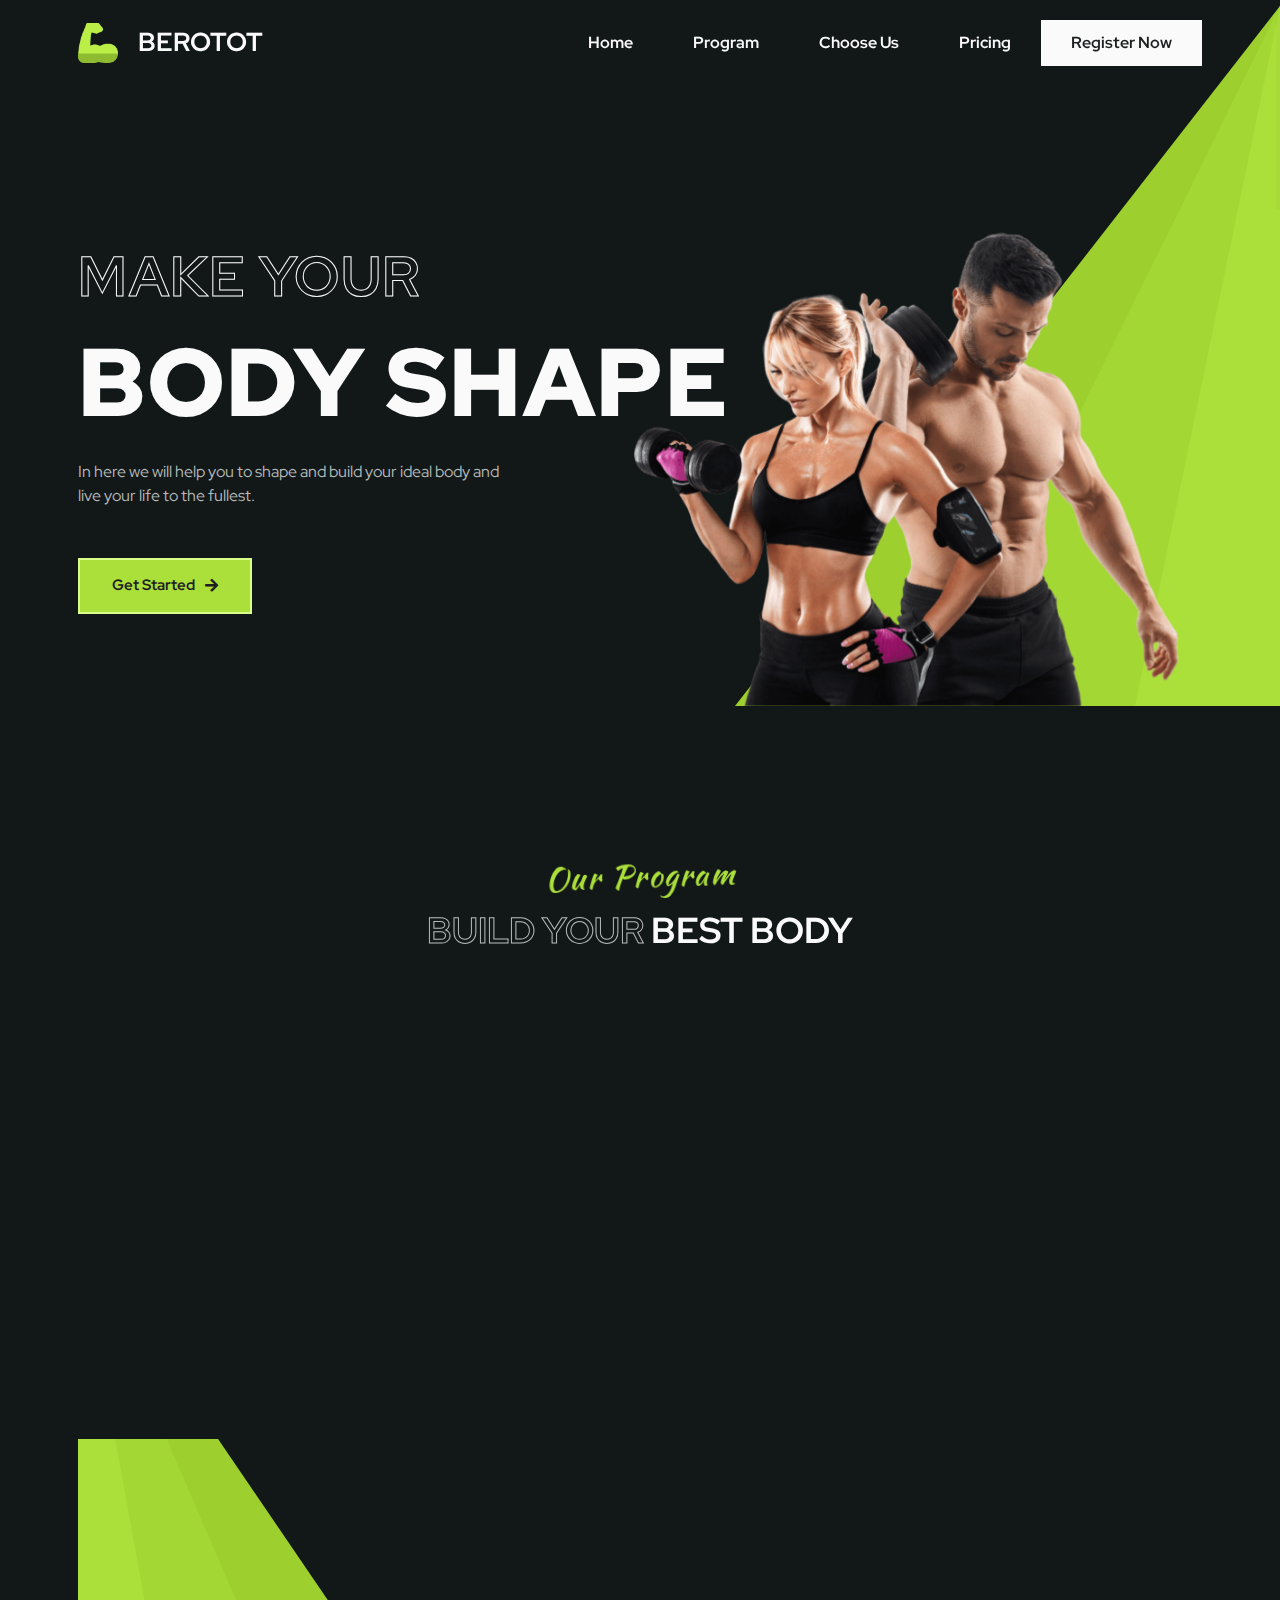
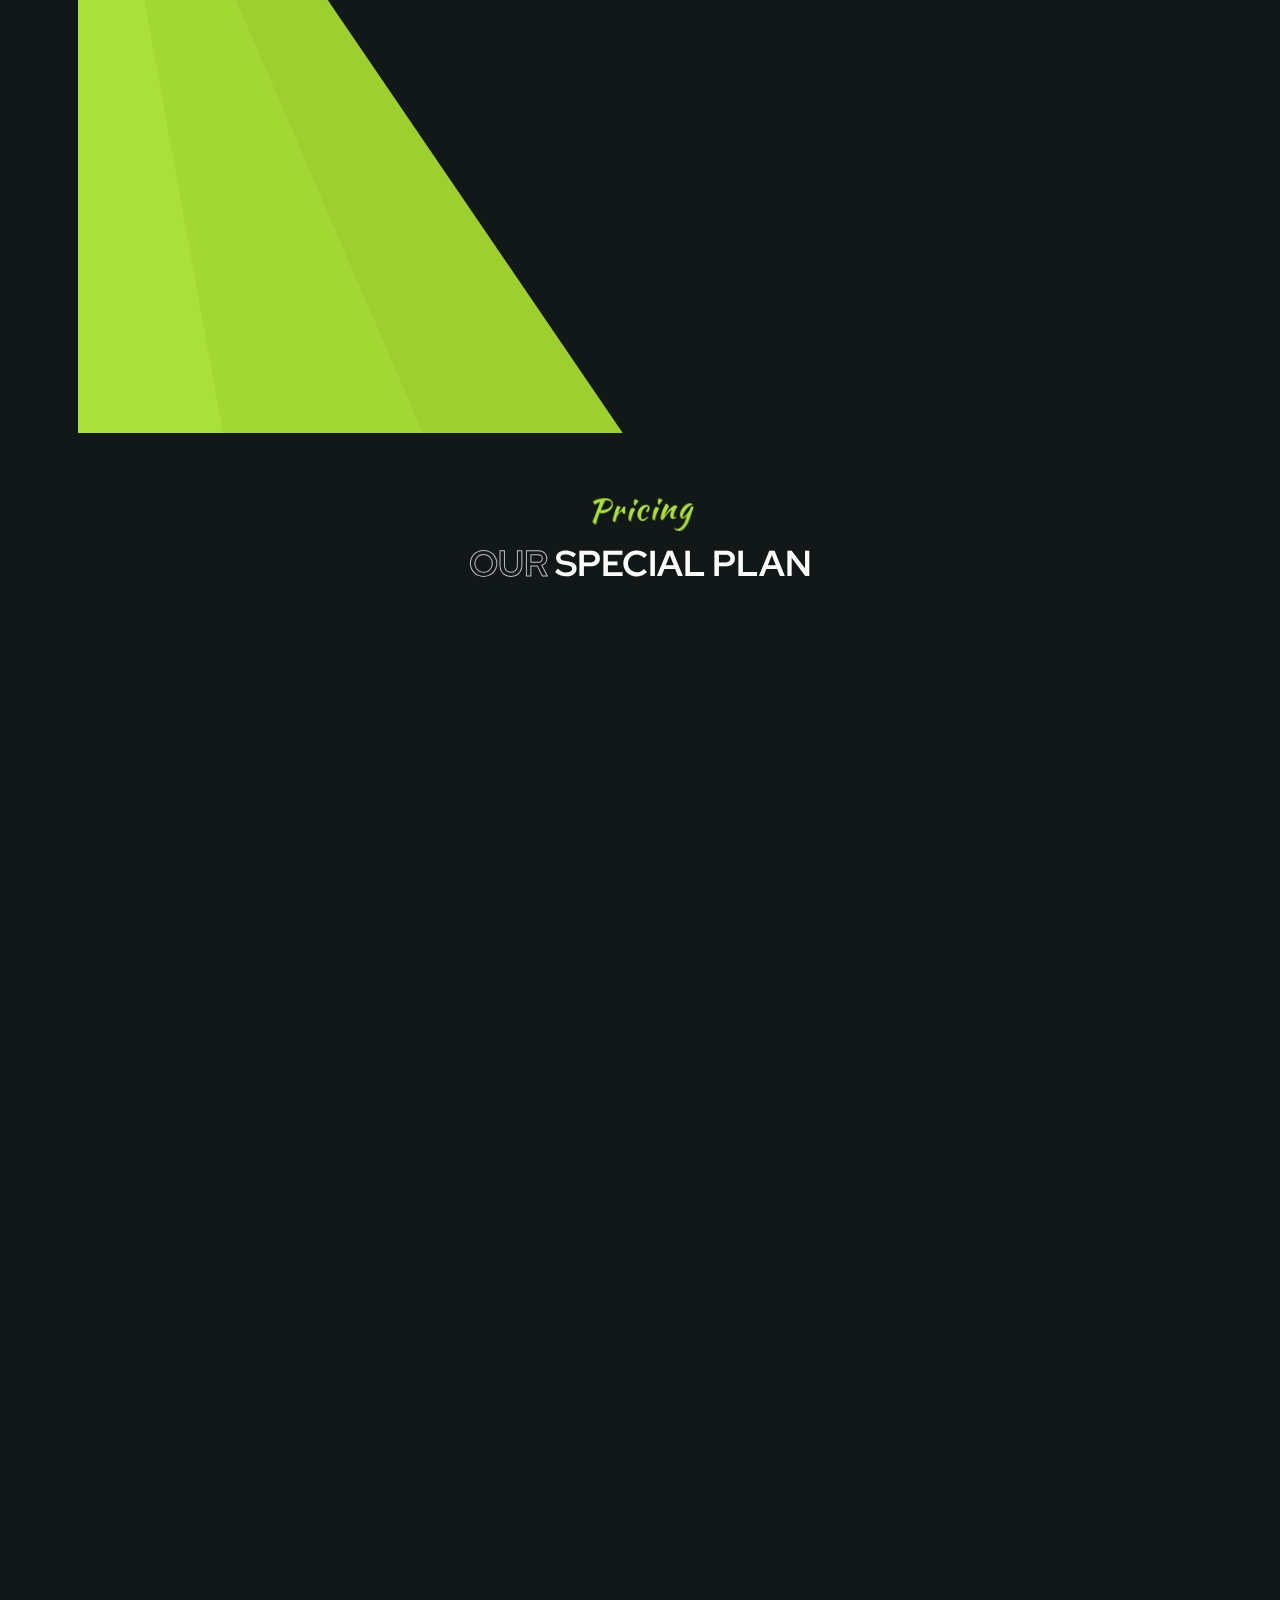
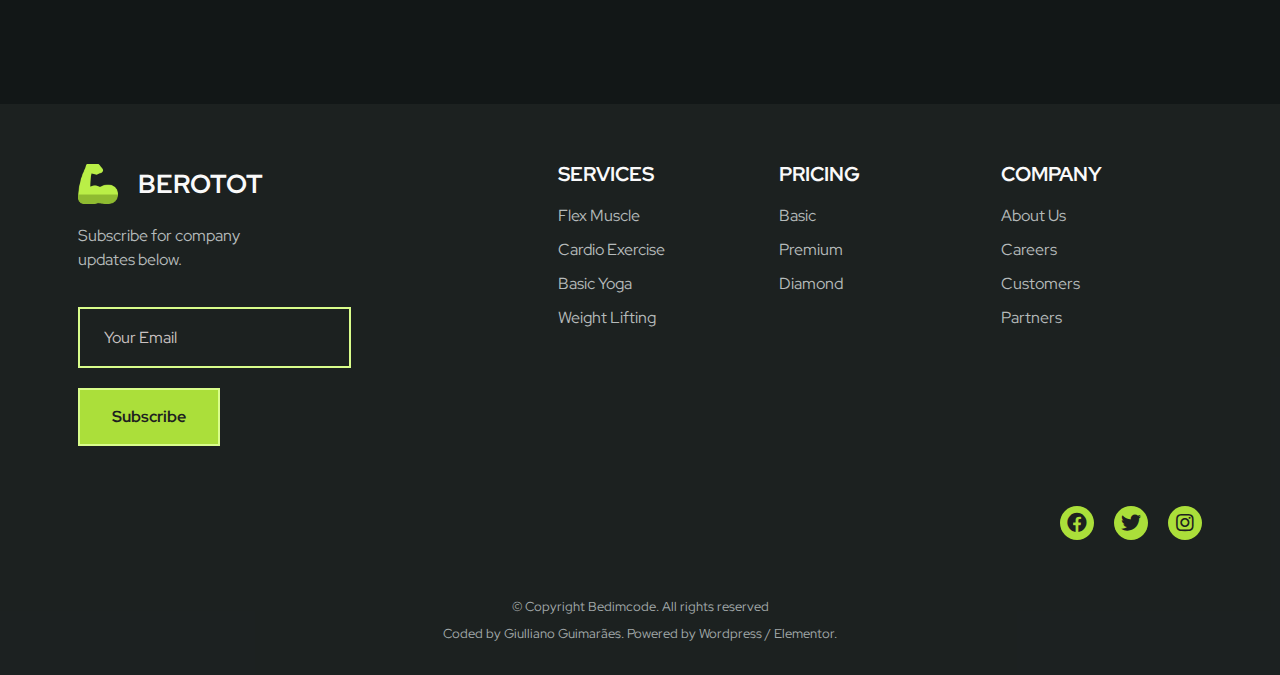
==== commit 8d12ab21: "buttons adjust" ====
--- a/index.html
+++ b/index.html
@@ -386,7 +386,7 @@
 		media="all">
 	<link rel="stylesheet" id="elementor-global-css" href="/wp-content/uploads/elementor/css/global.css?ver=1688742271"
 		media="all">
-	<link rel="stylesheet" id="elementor-post-8-css" href="/wp-content/uploads/elementor/css/post-8.css?ver=1688756390"
+	<link rel="stylesheet" id="elementor-post-8-css" href="/wp-content/uploads/elementor/css/post-8.css?ver=1688759757"
 		media="all">
 	<link rel="stylesheet" id="hfe-widgets-style-css"
 		href="/wp-content/plugins/header-footer-elementor/inc/widgets-css/frontend.css?ver=1.6.14" media="all">
@@ -397,7 +397,7 @@
 	<link rel="stylesheet" id="elementor-post-19-css"
 		href="/wp-content/uploads/elementor/css/post-19.css?ver=1688744269" media="all">
 	<link rel="stylesheet" id="elementor-post-522-css"
-		href="/wp-content/uploads/elementor/css/post-522.css?ver=1688757670" media="all">
+		href="/wp-content/uploads/elementor/css/post-522.css?ver=1688759069" media="all">
 	<link rel="stylesheet" id="hello-elementor-css" href="/wp-content/themes/hello-elementor/style.min.css?ver=2.8.1"
 		media="all">
 	<link rel="stylesheet" id="hello-elementor-theme-style-css"
@@ -563,10 +563,6 @@
 			opacity: 0.3 !important;
 		}
 
-		.b_pricing_plan_button .elementor-button {
-			width: 100%;
-		}
-
 		/* Calculate BMI section */
 		.b_calculate_form .elementor-widget-container {
 			display: flex;
@@ -623,11 +619,6 @@
 
 		.b_calculate_message .elementor-widget-container p.color-red {
 			color: hsl(0, 80%, 64%) !important;
-		}
-
-		/* Footer */
-		.b_newsletter_button button {
-			width: 100%
 		}
 
 		/* Scroll up button */
@@ -961,8 +952,9 @@
 		</header>
 
 		<div data-elementor-type="wp-post" data-elementor-id="8" class="elementor elementor-8">
-			<div class="elementor-element elementor-element-6bf7e24 j_home e-flex e-con-boxed e-con" data-id="6bf7e24"
-				data-element_type="container" id="home" data-settings="{&quot;content_width&quot;:&quot;boxed&quot;}">
+			<section class="elementor-element elementor-element-6bf7e24 j_home e-flex e-con-boxed e-con"
+				data-id="6bf7e24" data-element_type="container" id="home"
+				data-settings="{&quot;content_width&quot;:&quot;boxed&quot;}">
 				<div class="e-con-inner">
 					<div class="elementor-element elementor-element-3b17cc1 e-con-full e-flex e-con" data-id="3b17cc1"
 						data-element_type="container"
@@ -1064,8 +1056,8 @@
 						</div>
 					</div>
 				</div>
-			</div>
-			<div class="elementor-element elementor-element-85846ef e-flex e-con-boxed e-con" data-id="85846ef"
+			</section>
+			<section class="elementor-element elementor-element-85846ef e-flex e-con-boxed e-con" data-id="85846ef"
 				data-element_type="container" data-settings="{&quot;content_width&quot;:&quot;boxed&quot;}">
 				<div class="e-con-inner">
 					<div class="elementor-element elementor-element-40ac572 elementor-invisible elementor-widget elementor-widget-image"
@@ -1105,8 +1097,8 @@
 						</div>
 					</div>
 				</div>
-			</div>
-			<div class="elementor-element elementor-element-e9943be e-flex e-con-boxed e-con" data-id="e9943be"
+			</section>
+			<section class="elementor-element elementor-element-e9943be e-flex e-con-boxed e-con" data-id="e9943be"
 				data-element_type="container" id="program"
 				data-settings="{&quot;content_width&quot;:&quot;boxed&quot;}">
 				<div class="e-con-inner">
@@ -1131,7 +1123,8 @@
 					</div>
 					<div class="elementor-element elementor-element-acc5cc5 e-con-full e-flex e-con" data-id="acc5cc5"
 						data-element_type="container" data-settings="{&quot;content_width&quot;:&quot;full&quot;}">
-						<div class="elementor-element elementor-element-0125c00 e-con-full b_program_card e-flex elementor-invisible e-con"
+						<article
+							class="elementor-element elementor-element-0125c00 e-con-full b_program_card e-flex elementor-invisible e-con"
 							data-id="0125c00" data-element_type="container"
 							data-settings="{&quot;content_width&quot;:&quot;full&quot;,&quot;background_background&quot;:&quot;classic&quot;,&quot;animation&quot;:&quot;zoomIn&quot;,&quot;animation_delay&quot;:&quot;400&quot;}">
 							<div class="elementor-element elementor-element-8933865 e-con-full b_program_shape e-flex e-con"
@@ -1173,8 +1166,9 @@
 									</div>
 								</div>
 							</div>
-						</div>
-						<div class="elementor-element elementor-element-a4305ac e-con-full b_program_card e-flex elementor-invisible e-con"
+						</article>
+						<article
+							class="elementor-element elementor-element-a4305ac e-con-full b_program_card e-flex elementor-invisible e-con"
 							data-id="a4305ac" data-element_type="container"
 							data-settings="{&quot;content_width&quot;:&quot;full&quot;,&quot;background_background&quot;:&quot;classic&quot;,&quot;animation&quot;:&quot;zoomIn&quot;,&quot;animation_delay&quot;:&quot;500&quot;}">
 							<div class="elementor-element elementor-element-fa1d34e e-con-full b_program_shape e-flex e-con"
@@ -1215,8 +1209,9 @@
 									</div>
 								</div>
 							</div>
-						</div>
-						<div class="elementor-element elementor-element-44d40e8 e-con-full b_program_card e-flex elementor-invisible e-con"
+						</article>
+						<article
+							class="elementor-element elementor-element-44d40e8 e-con-full b_program_card e-flex elementor-invisible e-con"
 							data-id="44d40e8" data-element_type="container"
 							data-settings="{&quot;content_width&quot;:&quot;full&quot;,&quot;background_background&quot;:&quot;classic&quot;,&quot;animation&quot;:&quot;zoomIn&quot;,&quot;animation_delay&quot;:&quot;600&quot;}">
 							<div class="elementor-element elementor-element-f5f8640 e-con-full b_program_shape e-flex e-con"
@@ -1258,8 +1253,9 @@
 									</div>
 								</div>
 							</div>
-						</div>
-						<div class="elementor-element elementor-element-a954a6f e-con-full b_program_card e-flex elementor-invisible e-con"
+						</article>
+						<article
+							class="elementor-element elementor-element-a954a6f e-con-full b_program_card e-flex elementor-invisible e-con"
 							data-id="a954a6f" data-element_type="container"
 							data-settings="{&quot;content_width&quot;:&quot;full&quot;,&quot;background_background&quot;:&quot;classic&quot;,&quot;animation&quot;:&quot;zoomIn&quot;,&quot;animation_delay&quot;:&quot;700&quot;}">
 							<div class="elementor-element elementor-element-b755d46 e-con-full b_program_shape e-flex e-con"
@@ -1300,11 +1296,11 @@
 									</div>
 								</div>
 							</div>
-						</div>
+						</article>
 					</div>
 				</div>
-			</div>
-			<div class="elementor-element elementor-element-43b1ed2 e-flex e-con-boxed e-con" data-id="43b1ed2"
+			</section>
+			<section class="elementor-element elementor-element-43b1ed2 e-flex e-con-boxed e-con" data-id="43b1ed2"
 				data-element_type="container" id="choose" data-settings="{&quot;content_width&quot;:&quot;boxed&quot;}">
 				<div class="e-con-inner">
 					<div class="elementor-element elementor-element-1337ec1 e-con-full e-flex elementor-invisible e-con"
@@ -1344,7 +1340,7 @@
 						<div class="elementor-element elementor-element-f928e69 e-con-full e-flex e-con"
 							data-id="f928e69" data-element_type="container"
 							data-settings="{&quot;content_width&quot;:&quot;full&quot;}">
-							<div class="elementor-element elementor-element-74d3825 e-con-full e-flex e-con"
+							<article class="elementor-element elementor-element-74d3825 e-con-full e-flex e-con"
 								data-id="74d3825" data-element_type="container"
 								data-settings="{&quot;content_width&quot;:&quot;full&quot;}">
 								<div class="elementor-element elementor-element-2b2ddb4 b_choose_numbers elementor-widget elementor-widget-heading"
@@ -1355,8 +1351,8 @@
 										</h3>
 									</div>
 								</div>
-							</div>
-							<div class="elementor-element elementor-element-3077344 e-con-full e-flex e-con"
+							</article>
+							<article class="elementor-element elementor-element-3077344 e-con-full e-flex e-con"
 								data-id="3077344" data-element_type="container"
 								data-settings="{&quot;content_width&quot;:&quot;full&quot;}">
 								<div class="elementor-element elementor-element-56bd0f3 b_choose_numbers elementor-widget elementor-widget-heading"
@@ -1367,8 +1363,8 @@
 										</h3>
 									</div>
 								</div>
-							</div>
-							<div class="elementor-element elementor-element-5c3a354 e-con-full e-flex e-con"
+							</article>
+							<article class="elementor-element elementor-element-5c3a354 e-con-full e-flex e-con"
 								data-id="5c3a354" data-element_type="container"
 								data-settings="{&quot;content_width&quot;:&quot;full&quot;}">
 								<div class="elementor-element elementor-element-bf0fae9 b_choose_numbers elementor-widget elementor-widget-heading"
@@ -1379,8 +1375,8 @@
 										</h3>
 									</div>
 								</div>
-							</div>
-							<div class="elementor-element elementor-element-dda05ff e-con-full e-flex e-con"
+							</article>
+							<article class="elementor-element elementor-element-dda05ff e-con-full e-flex e-con"
 								data-id="dda05ff" data-element_type="container"
 								data-settings="{&quot;content_width&quot;:&quot;full&quot;}">
 								<div class="elementor-element elementor-element-1c53111 b_choose_numbers elementor-widget elementor-widget-heading"
@@ -1391,7 +1387,7 @@
 										</h3>
 									</div>
 								</div>
-							</div>
+							</article>
 						</div>
 					</div>
 					<div class="elementor-element elementor-element-4cb5946 e-con-full b_choose_images e-flex e-con"
@@ -1425,8 +1421,8 @@
 						</div>
 					</div>
 				</div>
-			</div>
-			<div class="elementor-element elementor-element-b9c1d8e e-flex e-con-boxed e-con" data-id="b9c1d8e"
+			</section>
+			<section class="elementor-element elementor-element-b9c1d8e e-flex e-con-boxed e-con" data-id="b9c1d8e"
 				data-element_type="container" id="pricing"
 				data-settings="{&quot;content_width&quot;:&quot;boxed&quot;}">
 				<div class="e-con-inner">
@@ -1452,7 +1448,8 @@
 					<div class="elementor-element elementor-element-93db13e e-flex e-con-boxed e-con" data-id="93db13e"
 						data-element_type="container" data-settings="{&quot;content_width&quot;:&quot;boxed&quot;}">
 						<div class="e-con-inner">
-							<div class="elementor-element elementor-element-23b7294 e-con-full e-flex elementor-invisible e-con"
+							<article
+								class="elementor-element elementor-element-23b7294 e-con-full e-flex elementor-invisible e-con"
 								data-id="23b7294" data-element_type="container"
 								data-settings="{&quot;content_width&quot;:&quot;full&quot;,&quot;background_background&quot;:&quot;classic&quot;,&quot;animation&quot;:&quot;zoomIn&quot;,&quot;animation_delay&quot;:&quot;400&quot;}">
 								<div class="elementor-element elementor-element-7319183 e-con-full e-flex e-con"
@@ -1513,7 +1510,7 @@
 										</ul>
 									</div>
 								</div>
-								<div class="elementor-element elementor-element-1bbf02e b_button b_pricing_plan_button elementor-align-center elementor-widget elementor-widget-button"
+								<div class="elementor-element elementor-element-1bbf02e b_button elementor-align-justify elementor-widget elementor-widget-button"
 									data-id="1bbf02e" data-element_type="widget" data-widget_type="button.default">
 									<div class="elementor-widget-container">
 										<div class="elementor-button-wrapper">
@@ -1528,8 +1525,9 @@
 										</div>
 									</div>
 								</div>
-							</div>
-							<div class="elementor-element elementor-element-67c3e00 e-con-full b_pricing_card_active e-flex elementor-invisible e-con"
+							</article>
+							<article
+								class="elementor-element elementor-element-67c3e00 e-con-full b_pricing_card_active e-flex elementor-invisible e-con"
 								data-id="67c3e00" data-element_type="container"
 								data-settings="{&quot;content_width&quot;:&quot;full&quot;,&quot;background_background&quot;:&quot;classic&quot;,&quot;animation&quot;:&quot;zoomIn&quot;,&quot;animation_delay&quot;:&quot;500&quot;}">
 								<div class="elementor-element elementor-element-f0c8c21 e-con-full e-flex e-con"
@@ -1588,7 +1586,7 @@
 										</ul>
 									</div>
 								</div>
-								<div class="elementor-element elementor-element-3d30f6d b_button b_pricing_plan_button elementor-align-center elementor-widget elementor-widget-button"
+								<div class="elementor-element elementor-element-3d30f6d b_button elementor-align-justify elementor-widget elementor-widget-button"
 									data-id="3d30f6d" data-element_type="widget" data-widget_type="button.default">
 									<div class="elementor-widget-container">
 										<div class="elementor-button-wrapper">
@@ -1603,8 +1601,9 @@
 										</div>
 									</div>
 								</div>
-							</div>
-							<div class="elementor-element elementor-element-c66b13b e-con-full e-flex elementor-invisible e-con"
+							</article>
+							<article
+								class="elementor-element elementor-element-c66b13b e-con-full e-flex elementor-invisible e-con"
 								data-id="c66b13b" data-element_type="container"
 								data-settings="{&quot;content_width&quot;:&quot;full&quot;,&quot;background_background&quot;:&quot;classic&quot;,&quot;animation&quot;:&quot;zoomIn&quot;,&quot;animation_delay&quot;:&quot;600&quot;}">
 								<div class="elementor-element elementor-element-418cc16 e-con-full e-flex e-con"
@@ -1663,7 +1662,7 @@
 										</ul>
 									</div>
 								</div>
-								<div class="elementor-element elementor-element-86a5dca b_button b_pricing_plan_button elementor-align-center elementor-widget elementor-widget-button"
+								<div class="elementor-element elementor-element-86a5dca b_button elementor-align-justify elementor-widget elementor-widget-button"
 									data-id="86a5dca" data-element_type="widget" data-widget_type="button.default">
 									<div class="elementor-widget-container">
 										<div class="elementor-button-wrapper">
@@ -1678,12 +1677,12 @@
 										</div>
 									</div>
 								</div>
-							</div>
+							</article>
 						</div>
 					</div>
 				</div>
-			</div>
-			<div class="elementor-element elementor-element-bd4f3cf e-flex e-con-boxed e-con" data-id="bd4f3cf"
+			</section>
+			<section class="elementor-element elementor-element-bd4f3cf e-flex e-con-boxed e-con" data-id="bd4f3cf"
 				data-element_type="container" data-settings="{&quot;content_width&quot;:&quot;boxed&quot;}">
 				<div class="e-con-inner">
 					<div class="elementor-element elementor-element-6dd30ba e-con-full e-flex elementor-invisible e-con"
@@ -1692,9 +1691,9 @@
 						<div class="elementor-element elementor-element-08b4ff9 elementor-widget__width-auto b_title elementor-widget elementor-widget-heading"
 							data-id="08b4ff9" data-element_type="widget" data-widget_type="heading.default">
 							<div class="elementor-widget-container">
-								<h2 class="elementor-heading-title elementor-size-default">
+								<h1 class="elementor-heading-title elementor-size-default">
 									<span>Calculate</span> your bmi
-								</h2>
+								</h1>
 							</div>
 						</div>
 						<div class="elementor-element elementor-element-f6d4407 elementor-widget elementor-widget-text-editor"
@@ -1723,7 +1722,7 @@
 									</div>
 								</div>
 							</div>
-							<div class="elementor-element elementor-element-de7b938 b_button b_calculate_button j_calculate_button elementor-widget elementor-widget-button"
+							<div class="elementor-element elementor-element-de7b938 b_button j_calculate_button elementor-align-justify elementor-widget elementor-widget-button"
 								data-id="de7b938" data-element_type="widget" data-widget_type="button.default">
 								<div class="elementor-widget-container">
 									<div class="elementor-button-wrapper">
@@ -1764,7 +1763,7 @@
 						</div>
 					</div>
 				</div>
-			</div>
+			</section>
 		</div>
 
 		<footer itemtype="https://schema.org/WPFooter" itemscope="itemscope" id="colophon" role="contentinfo">
@@ -1931,7 +1930,7 @@
 							<div class="elementor-element elementor-element-f10c555 e-con-full e-flex e-con"
 								data-id="f10c555" data-element_type="container"
 								data-settings="{&quot;content_width&quot;:&quot;full&quot;}">
-								<div class="elementor-element elementor-element-635f87e e-con-full e-flex e-con"
+								<article class="elementor-element elementor-element-635f87e e-con-full e-flex e-con"
 									data-id="635f87e" data-element_type="container"
 									data-settings="{&quot;content_width&quot;:&quot;full&quot;}">
 									<div class="elementor-element elementor-element-70c7058 elementor-widget elementor-widget-heading"
@@ -1972,8 +1971,8 @@
 											</ul>
 										</div>
 									</div>
-								</div>
-								<div class="elementor-element elementor-element-40a87f9 e-con-full e-flex e-con"
+								</article>
+								<article class="elementor-element elementor-element-40a87f9 e-con-full e-flex e-con"
 									data-id="40a87f9" data-element_type="container"
 									data-settings="{&quot;content_width&quot;:&quot;full&quot;}">
 									<div class="elementor-element elementor-element-ad70758 elementor-widget elementor-widget-heading"
@@ -2008,8 +2007,8 @@
 											</ul>
 										</div>
 									</div>
-								</div>
-								<div class="elementor-element elementor-element-6880926 e-con-full e-flex e-con"
+								</article>
+								<article class="elementor-element elementor-element-6880926 e-con-full e-flex e-con"
 									data-id="6880926" data-element_type="container"
 									data-settings="{&quot;content_width&quot;:&quot;full&quot;}">
 									<div class="elementor-element elementor-element-60130e6 elementor-widget elementor-widget-heading"
@@ -2050,7 +2049,7 @@
 											</ul>
 										</div>
 									</div>
-								</div>
+								</article>
 							</div>
 							<div class="elementor-element elementor-element-d7c0dc7 e-con-full e-flex e-con"
 								data-id="d7c0dc7" data-element_type="container"
@@ -2483,7 +2482,6 @@
 			event.preventDefault()
 			if (calcCm.value === "" || calcKg.value === "") {
 				calcMsg.innerHTML = "<p class='color-red'>Fill in the Height and Weight<\/p>"
-				setTimeout(() => calcMsg.innerHTML = "", 3000)
 			} else {
 				let cm = parseFloat(calcCm.value) / 100
 				let kg = parseFloat(calcKg.value)
@@ -2499,8 +2497,8 @@
 
 				calcCm.value = ""
 				calcKg.value = ""
-				setTimeout(() => calcMsg.innerHTML = "", 3000)
 			}
+			setTimeout(() => calcMsg.innerHTML = "", 3000)
 		}
 
 		// Scroll up button
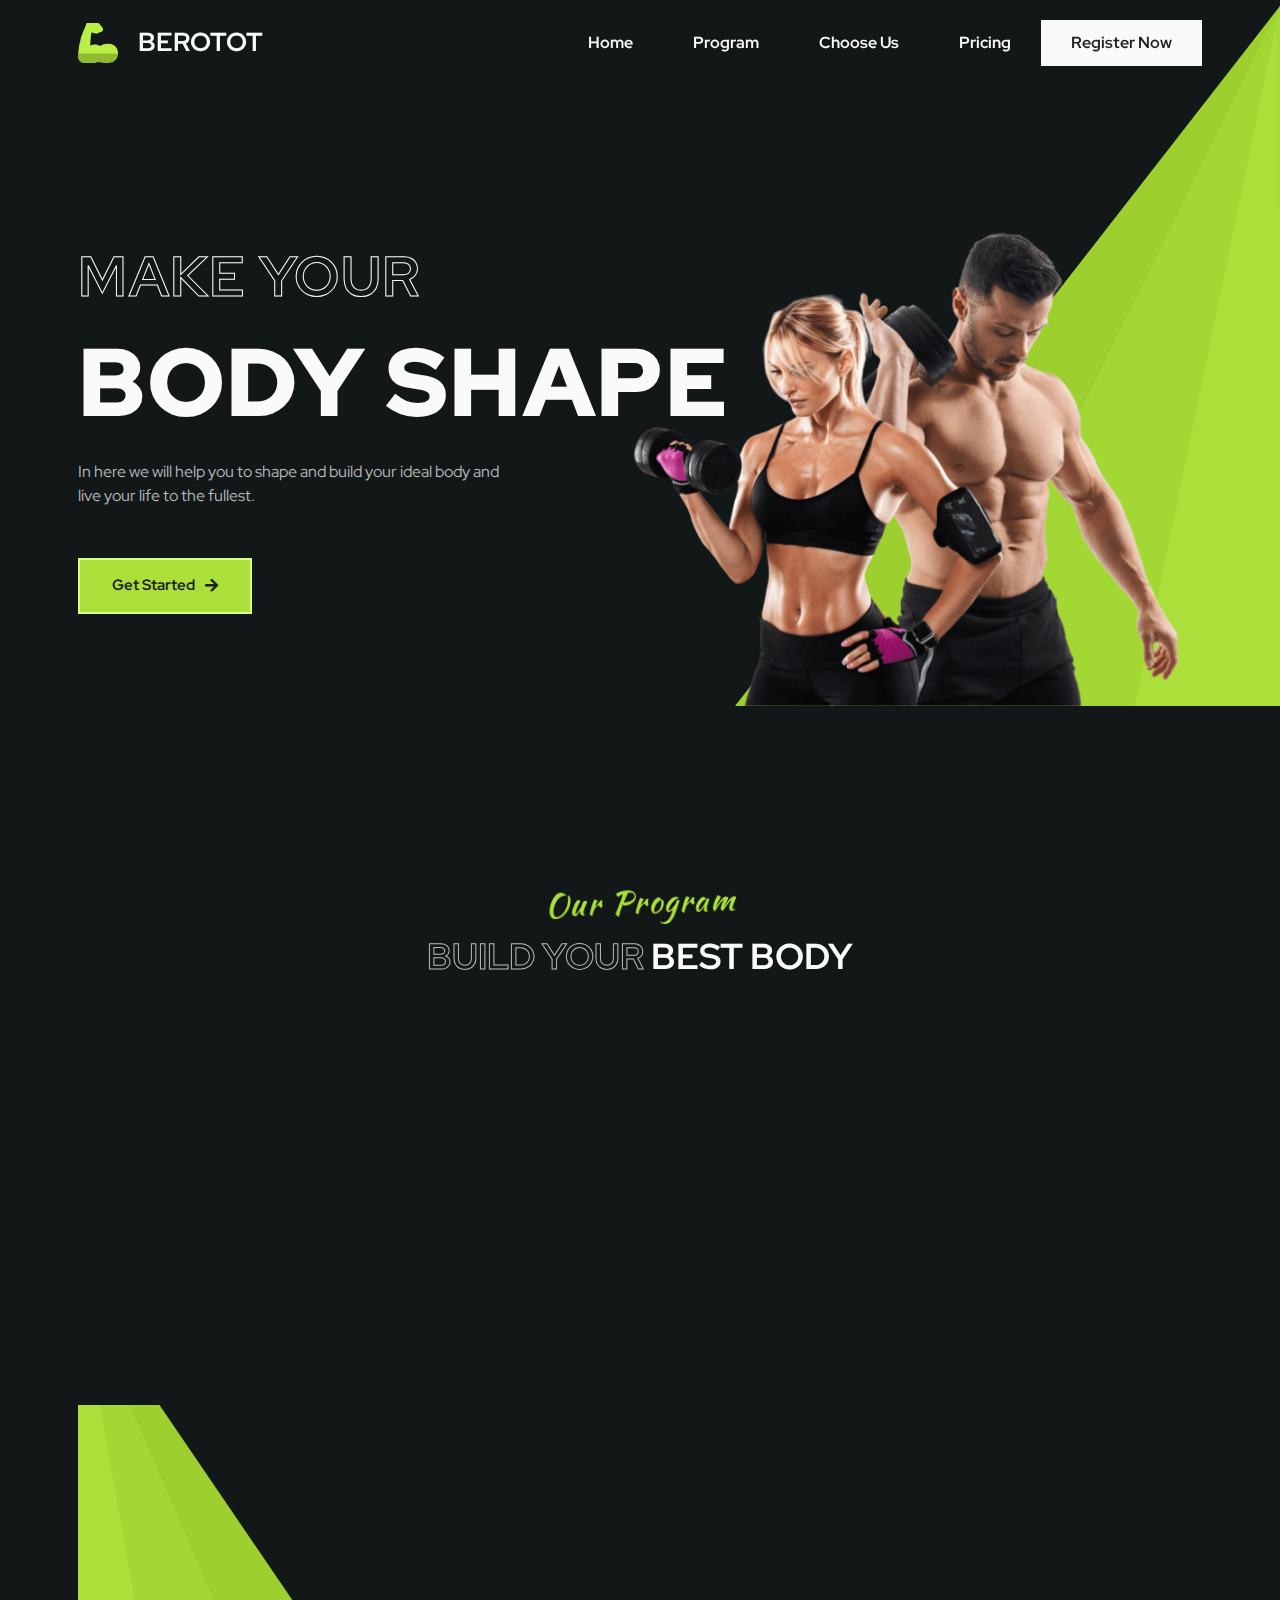
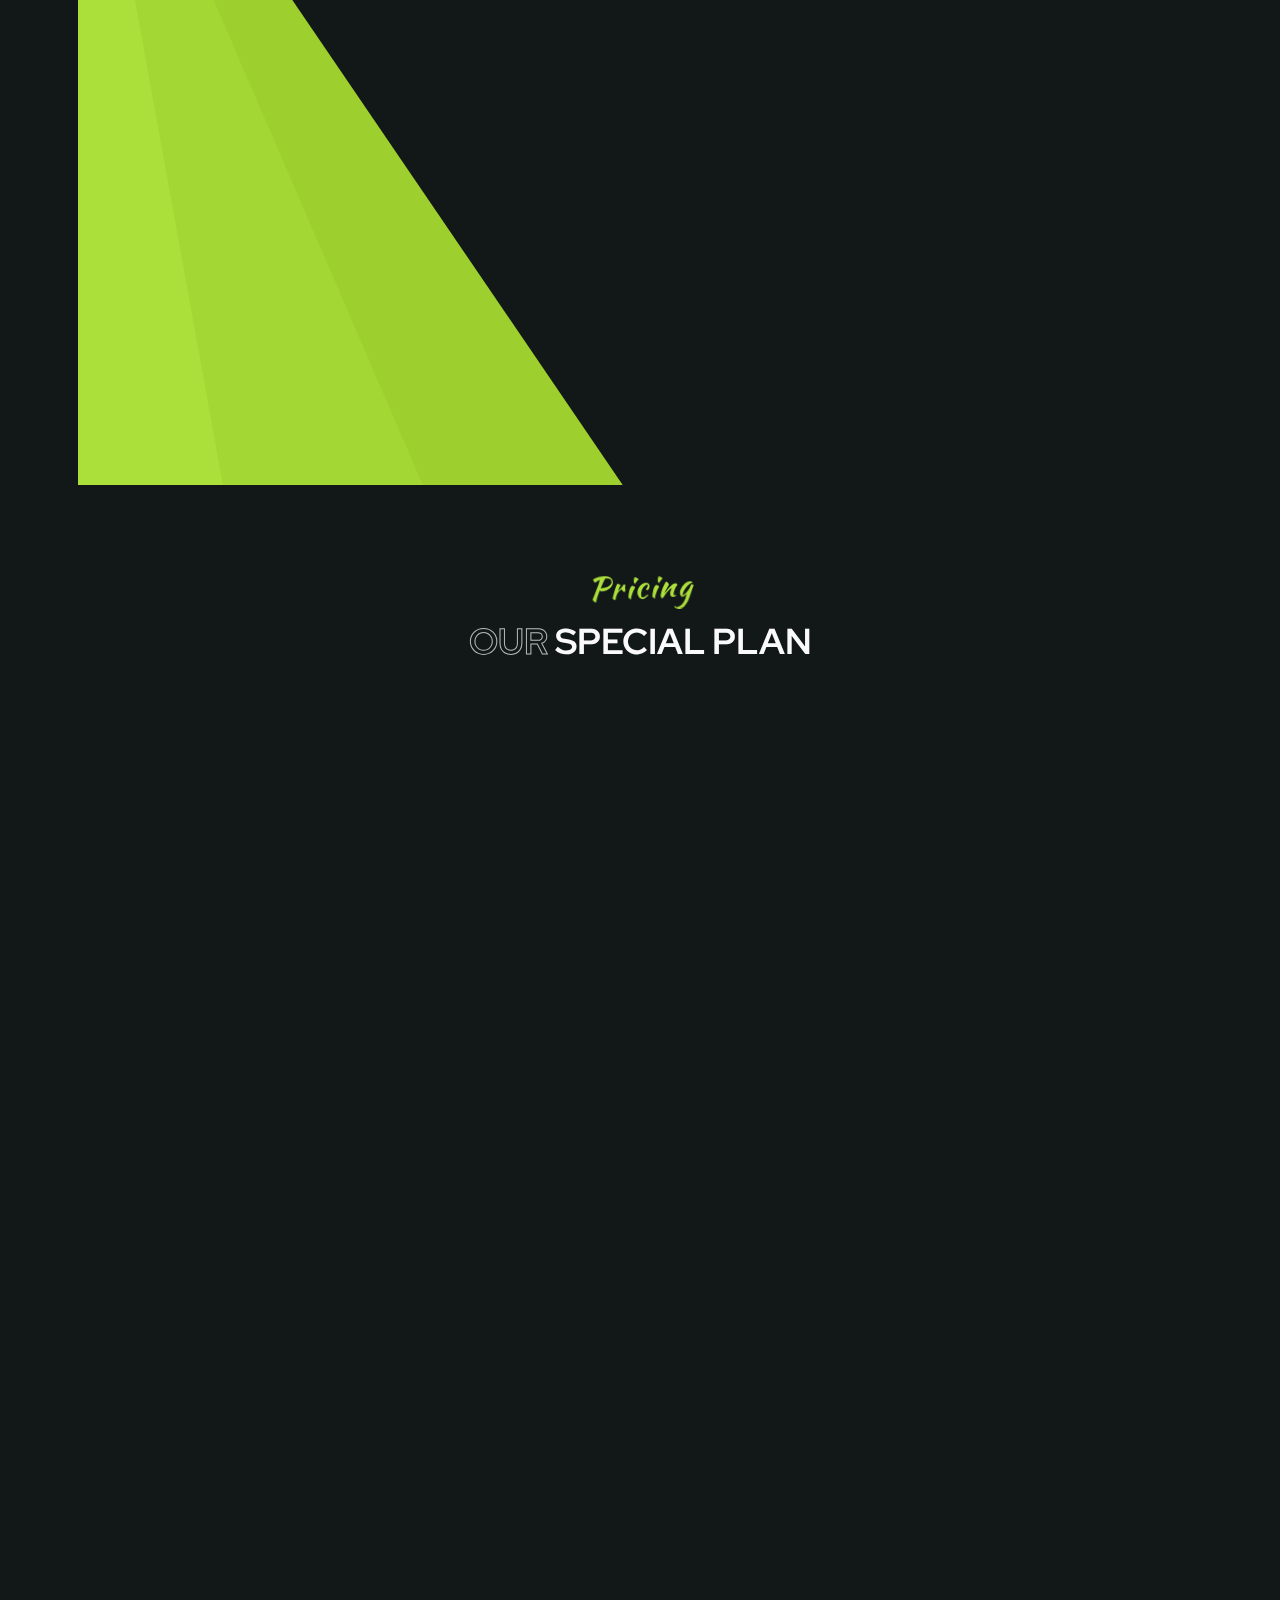
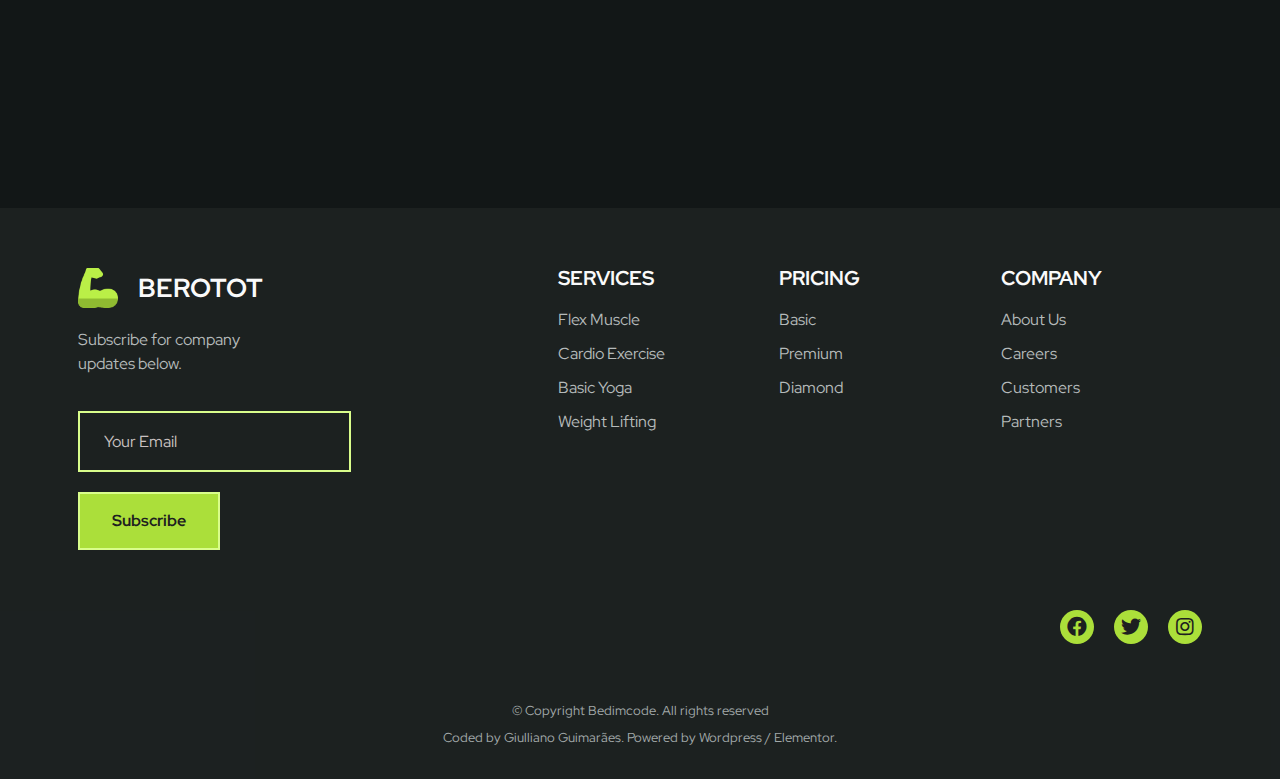
==== commit 2b7bc0b0: "scrolling adjusts" ====
--- a/index.html
+++ b/index.html
@@ -386,7 +386,7 @@
 		media="all">
 	<link rel="stylesheet" id="elementor-global-css" href="/wp-content/uploads/elementor/css/global.css?ver=1688742271"
 		media="all">
-	<link rel="stylesheet" id="elementor-post-8-css" href="/wp-content/uploads/elementor/css/post-8.css?ver=1688759757"
+	<link rel="stylesheet" id="elementor-post-8-css" href="/wp-content/uploads/elementor/css/post-8.css?ver=1688996344"
 		media="all">
 	<link rel="stylesheet" id="hfe-widgets-style-css"
 		href="/wp-content/plugins/header-footer-elementor/inc/widgets-css/frontend.css?ver=1.6.14" media="all">
@@ -395,9 +395,9 @@
 	<link rel="stylesheet" id="font-awesome-4-shim-css"
 		href="/wp-content/plugins/elementor/assets/lib/font-awesome/css/v4-shims.min.css?ver=3.14.1" media="all">
 	<link rel="stylesheet" id="elementor-post-19-css"
-		href="/wp-content/uploads/elementor/css/post-19.css?ver=1688744269" media="all">
+		href="/wp-content/uploads/elementor/css/post-19.css?ver=1688996045" media="all">
 	<link rel="stylesheet" id="elementor-post-522-css"
-		href="/wp-content/uploads/elementor/css/post-522.css?ver=1688759069" media="all">
+		href="/wp-content/uploads/elementor/css/post-522.css?ver=1688994056" media="all">
 	<link rel="stylesheet" id="hello-elementor-css" href="/wp-content/themes/hello-elementor/style.min.css?ver=2.8.1"
 		media="all">
 	<link rel="stylesheet" id="hello-elementor-theme-style-css"
@@ -550,7 +550,7 @@
 			clip-path: polygon(0 0, 0 100%, 100% 100%);
 		}
 
-		/* Pricin section */
+		/* Pricing section */
 		.b_pricin_card_price p {
 			margin: 0;
 		}
@@ -619,6 +619,11 @@
 
 		.b_calculate_message .elementor-widget-container p.color-red {
 			color: hsl(0, 80%, 64%) !important;
+		}
+
+		/* Footer newsletter button */
+		.b_newsletter_button button {
+			width: 100%;
 		}
 
 		/* Scroll up button */
@@ -1098,8 +1103,8 @@
 					</div>
 				</div>
 			</section>
-			<section class="elementor-element elementor-element-e9943be e-flex e-con-boxed e-con" data-id="e9943be"
-				data-element_type="container" id="program"
+			<section class="elementor-element elementor-element-e9943be j_section_with_padding e-flex e-con-boxed e-con"
+				data-id="e9943be" data-element_type="container" id="program"
 				data-settings="{&quot;content_width&quot;:&quot;boxed&quot;}">
 				<div class="e-con-inner">
 					<div class="elementor-element elementor-element-81229ac e-con-full e-flex e-con" data-id="81229ac"
@@ -1300,8 +1305,9 @@
 					</div>
 				</div>
 			</section>
-			<section class="elementor-element elementor-element-43b1ed2 e-flex e-con-boxed e-con" data-id="43b1ed2"
-				data-element_type="container" id="choose" data-settings="{&quot;content_width&quot;:&quot;boxed&quot;}">
+			<section class="elementor-element elementor-element-43b1ed2 j_section_with_padding e-flex e-con-boxed e-con"
+				data-id="43b1ed2" data-element_type="container" id="choose"
+				data-settings="{&quot;content_width&quot;:&quot;boxed&quot;}">
 				<div class="e-con-inner">
 					<div class="elementor-element elementor-element-1337ec1 e-con-full e-flex elementor-invisible e-con"
 						data-id="1337ec1" data-element_type="container"
@@ -1422,8 +1428,8 @@
 					</div>
 				</div>
 			</section>
-			<section class="elementor-element elementor-element-b9c1d8e e-flex e-con-boxed e-con" data-id="b9c1d8e"
-				data-element_type="container" id="pricing"
+			<section class="elementor-element elementor-element-b9c1d8e j_section_with_padding e-flex e-con-boxed e-con"
+				data-id="b9c1d8e" data-element_type="container" id="pricing"
 				data-settings="{&quot;content_width&quot;:&quot;boxed&quot;}">
 				<div class="e-con-inner">
 					<div class="elementor-element elementor-element-9c8a774 e-con-full e-flex e-con" data-id="9c8a774"
@@ -1682,8 +1688,9 @@
 					</div>
 				</div>
 			</section>
-			<section class="elementor-element elementor-element-bd4f3cf e-flex e-con-boxed e-con" data-id="bd4f3cf"
-				data-element_type="container" data-settings="{&quot;content_width&quot;:&quot;boxed&quot;}">
+			<section class="elementor-element elementor-element-bd4f3cf j_section_with_padding e-flex e-con-boxed e-con"
+				data-id="bd4f3cf" data-element_type="container"
+				data-settings="{&quot;content_width&quot;:&quot;boxed&quot;}">
 				<div class="e-con-inner">
 					<div class="elementor-element elementor-element-6dd30ba e-con-full e-flex elementor-invisible e-con"
 						data-id="6dd30ba" data-element_type="container"
@@ -1817,7 +1824,7 @@
 													<div id="metform-wrap-8a6c221-528" class="mf-form-wrapper"
 														data-form-id="528"
 														data-action="http://localhost:81/gym/wp-json/metform/v1/entries/insert/528"
-														data-wp-nonce="4cf5d81464" data-form-nonce="18798436df"
+														data-wp-nonce="cefd24d1ed" data-form-nonce="77222c9910"
 														data-quiz-summery="false" data-save-progress="false"
 														data-form-type="general-form" data-stop-vertical-effect="">
 													</div>
@@ -1900,7 +1907,7 @@
 
 		<\/div>
 				<\/div>
-				<div className="elementor-element elementor-element-53313d2 elementor-widget-tablet_extra__width-inherit b_newsletter_button mf-btn--center elementor-widget elementor-widget-mf-button" data-id="53313d2" data-element_type="widget" data-widget_type="mf-button.default">
+				<div className="elementor-element elementor-element-53313d2 elementor-widget-tablet_extra__width-inherit b_newsletter_button mf-btn--tablet_extra-center mf-btn--center elementor-widget elementor-widget-mf-button" data-id="53313d2" data-element_type="widget" data-widget_type="mf-button.default">
 				<div className="elementor-widget-container">
 					<div className="mf-btn-wraper " data-mf-form-conditional-logic-requirement="">
 							<button type="submit" className="metform-btn metform-submit-btn " id="">
@@ -2412,7 +2419,7 @@
 	</div>
 	<!-- #page -->
 	<link rel="stylesheet" id="elementor-post-528-css"
-		href="/wp-content/uploads/elementor/css/post-528.css?ver=1688742347" media="all">
+		href="/wp-content/uploads/elementor/css/post-528.css?ver=1688994011" media="all">
 	<link rel="stylesheet" id="metform-ui-css"
 		href="/wp-content/plugins/metform/public/assets/css/metform-ui.css?ver=3.3.3" media="all">
 	<link rel="stylesheet" id="metform-style-css"
@@ -2449,10 +2456,12 @@
 	<!-- TC Custom JavaScript -->
 	<script type="text/javascript">const headerSection = document.querySelector(".j_header")
 		const homeSection = document.querySelector(".j_home")
-
 		const mobileMenu = document.querySelector(".j_mobile_menu .hfe-side")
 		const openMenuButton = document.querySelector(".j_mobile_menu .hfe-nav-menu__toggle")
 		const closeMenuButton = document.querySelector(".j_mobile_menu .hfe-flyout-close")
+		const mobileMenuLinks = mobileMenu.querySelectorAll(".hfe-menu-item")
+
+		const sectionsWithPadding = document.querySelectorAll(".j_section_with_padding")
 
 		const calcCm = document.querySelector(".j_calculate_height")
 		const calcKg = document.querySelector(".j_calculate_weight")
@@ -2470,18 +2479,19 @@
 			: headerSection.classList.remove("scrolling")
 
 		// Mobile menu collapse
-		openMenuButton.onclick = () => {
-			setTimeout(() => {
-				mobileMenu.classList.add("show")
-			}, 100)
-		}
+		openMenuButton.onclick = () => setTimeout(() => mobileMenu.classList.add("show"), 100)
 		closeMenuButton.onclick = () => mobileMenu.classList.remove("show")
+		mobileMenuLinks.forEach(link => link.onclick = () => mobileMenu.classList.remove("show"))
+
+		// Padding top on sections
+		sectionsWithPadding.forEach(sect => sect.style.paddingTop = `${headerSection.offsetHeight}px`)
 
 		// Calculate BMI
 		calcBtn.onclick = event => {
 			event.preventDefault()
 			if (calcCm.value === "" || calcKg.value === "") {
 				calcMsg.innerHTML = "<p class='color-red'>Fill in the Height and Weight<\/p>"
+				setTimeout(() => calcMsg.innerHTML = "", 3000)
 			} else {
 				let cm = parseFloat(calcCm.value) / 100
 				let kg = parseFloat(calcKg.value)
@@ -2497,8 +2507,8 @@
 
 				calcCm.value = ""
 				calcKg.value = ""
+				setTimeout(() => calcMsg.innerHTML = "", 3000)
 			}
-			setTimeout(() => calcMsg.innerHTML = "", 3000)
 		}
 
 		// Scroll up button
--- a/wp-content/uploads/elementor/css/post-8.css
+++ b/wp-content/uploads/elementor/css/post-8.css
@@ -1 +1 @@
-.elementor-8 .elementor-element.elementor-element-6bf7e24{--display:flex;--flex-direction:row;--container-widget-width:calc( ( 1 - var( --container-widget-flex-grow ) ) * 100% );--container-widget-height:100%;--container-widget-flex-grow:1;--container-widget-align-self:stretch;--justify-content:flex-start;--align-items:center;--gap:0px;--flex-wrap:nowrap;--background-transition:0.3s;--margin-top:0px;--margin-right:0px;--margin-bottom:0px;--margin-left:0px;--padding-top:0px;--padding-right:20px;--padding-bottom:0px;--padding-left:20px;}.elementor-8 .elementor-element.elementor-element-3b17cc1{--display:flex;--min-height:100%;--background-transition:0.3s;--margin-top:0px;--margin-right:0px;--margin-bottom:0px;--margin-left:0px;--padding-top:0px;--padding-right:0px;--padding-bottom:0px;--padding-left:0px;--position:absolute;top:0px;}body:not(.rtl) .elementor-8 .elementor-element.elementor-element-3b17cc1{left:0px;}body.rtl .elementor-8 .elementor-element.elementor-element-3b17cc1{right:0px;}.elementor-8 .elementor-element.elementor-element-fb3b150{--display:flex;--min-height:700px;--background-transition:0.3s;--margin-top:0px;--margin-right:0px;--margin-bottom:0px;--margin-left:0px;--padding-top:0px;--padding-right:0px;--padding-bottom:0px;--padding-left:0px;--position:absolute;bottom:0px;}.elementor-8 .elementor-element.elementor-element-fb3b150:not(.elementor-motion-effects-element-type-background), .elementor-8 .elementor-element.elementor-element-fb3b150 > .elementor-motion-effects-container > .elementor-motion-effects-layer{background-color:var( --e-global-color-9355b61 );}.elementor-8 .elementor-element.elementor-element-fb3b150, .elementor-8 .elementor-element.elementor-element-fb3b150::before{--border-transition:0.3s;}body:not(.rtl) .elementor-8 .elementor-element.elementor-element-fb3b150{right:0px;}body.rtl .elementor-8 .elementor-element.elementor-element-fb3b150{left:0px;}.elementor-8 .elementor-element.elementor-element-581ac5c{--display:flex;--min-height:700px;--background-transition:0.3s;--margin-top:0px;--margin-right:0px;--margin-bottom:0px;--margin-left:0px;--padding-top:0px;--padding-right:0px;--padding-bottom:0px;--padding-left:0px;--position:absolute;bottom:0px;}.elementor-8 .elementor-element.elementor-element-581ac5c:not(.elementor-motion-effects-element-type-background), .elementor-8 .elementor-element.elementor-element-581ac5c > .elementor-motion-effects-container > .elementor-motion-effects-layer{background-color:var( --e-global-color-942ed4f );}.elementor-8 .elementor-element.elementor-element-581ac5c, .elementor-8 .elementor-element.elementor-element-581ac5c::before{--border-transition:0.3s;}body:not(.rtl) .elementor-8 .elementor-element.elementor-element-581ac5c{right:0px;}body.rtl .elementor-8 .elementor-element.elementor-element-581ac5c{left:0px;}.elementor-8 .elementor-element.elementor-element-db6e3de{--display:flex;--min-height:700px;--background-transition:0.3s;--margin-top:0px;--margin-right:0px;--margin-bottom:0px;--margin-left:0px;--padding-top:0px;--padding-right:0px;--padding-bottom:0px;--padding-left:0px;--position:absolute;bottom:0px;}.elementor-8 .elementor-element.elementor-element-db6e3de:not(.elementor-motion-effects-element-type-background), .elementor-8 .elementor-element.elementor-element-db6e3de > .elementor-motion-effects-container > .elementor-motion-effects-layer{background-color:var( --e-global-color-5196b7e );}.elementor-8 .elementor-element.elementor-element-db6e3de, .elementor-8 .elementor-element.elementor-element-db6e3de::before{--border-transition:0.3s;}body:not(.rtl) .elementor-8 .elementor-element.elementor-element-db6e3de{right:0px;}body.rtl .elementor-8 .elementor-element.elementor-element-db6e3de{left:0px;}.elementor-8 .elementor-element.elementor-element-8c98f0f{--display:flex;--gap:30px;--flex-wrap:wrap;--background-transition:0.3s;--margin-top:0px;--margin-right:0px;--margin-bottom:0px;--margin-left:0px;--padding-top:0px;--padding-right:0px;--padding-bottom:0px;--padding-left:0px;}.elementor-8 .elementor-element.elementor-element-4b9d32b .elementor-heading-title{color:#FAFAFA00;font-family:"Red Hat Display", Sans-serif;font-size:3.5rem;font-weight:700;text-transform:uppercase;letter-spacing:1.5px;-webkit-text-stroke-width:1px;stroke-width:1px;-webkit-text-stroke-color:var( --e-global-color-primary );stroke:var( --e-global-color-primary );}.elementor-8 .elementor-element.elementor-element-bf853bb .elementor-heading-title{font-family:"Red Hat Display", Sans-serif;font-size:6rem;font-weight:900;text-transform:uppercase;letter-spacing:1.5px;}.elementor-8 .elementor-element.elementor-element-705ccca > .elementor-widget-container{margin:0px 0px 20px 0px;}.elementor-8 .elementor-element.elementor-element-705ccca{width:var( --container-widget-width, 445px );max-width:445px;--container-widget-width:445px;--container-widget-flex-grow:0;}.elementor-8 .elementor-element.elementor-element-15f5c3c .elementor-button .elementor-align-icon-right{margin-left:10px;}.elementor-8 .elementor-element.elementor-element-15f5c3c .elementor-button .elementor-align-icon-left{margin-right:10px;}.elementor-8 .elementor-element.elementor-element-69152b7{--display:flex;--min-height:550px;--background-transition:0.3s;--margin-top:0px;--margin-right:0px;--margin-bottom:0px;--margin-left:0px;--padding-top:0px;--padding-right:0px;--padding-bottom:0px;--padding-left:0px;}.elementor-8 .elementor-element.elementor-element-fb380ec img{width:550px;max-width:550px;}body:not(.rtl) .elementor-8 .elementor-element.elementor-element-fb380ec{right:0px;}body.rtl .elementor-8 .elementor-element.elementor-element-fb380ec{left:0px;}.elementor-8 .elementor-element.elementor-element-fb380ec{bottom:0px;}.elementor-8 .elementor-element.elementor-element-fb380ec > .elementor-widget-container{--e-transform-translateX:-6rem;}.elementor-8 .elementor-element.elementor-element-85846ef{--display:flex;--flex-direction:row;--container-widget-width:calc( ( 1 - var( --container-widget-flex-grow ) ) * 100% );--container-widget-height:100%;--container-widget-flex-grow:1;--container-widget-align-self:stretch;--justify-content:space-evenly;--align-items:center;--flex-wrap:wrap;--background-transition:0.3s;--margin-top:60px;--margin-right:0px;--margin-bottom:0px;--margin-left:0px;--padding-top:0px;--padding-right:20px;--padding-bottom:0px;--padding-left:20px;}.elementor-8 .elementor-element.elementor-element-40ac572 img{width:120px;}.elementor-8 .elementor-element.elementor-element-27b5a30 img{width:120px;}.elementor-8 .elementor-element.elementor-element-27af398 img{width:120px;}.elementor-8 .elementor-element.elementor-element-ad669d0 img{width:120px;}.elementor-8 .elementor-element.elementor-element-e9943be{--display:flex;--flex-direction:row;--container-widget-width:initial;--container-widget-height:100%;--container-widget-flex-grow:1;--container-widget-align-self:stretch;--flex-wrap:wrap;--background-transition:0.3s;--margin-top:60px;--margin-right:0px;--margin-bottom:0px;--margin-left:0px;--padding-top:0px;--padding-right:20px;--padding-bottom:0px;--padding-left:20px;}.elementor-8 .elementor-element.elementor-element-81229ac{--display:flex;--background-transition:0.3s;--margin-top:0px;--margin-right:0px;--margin-bottom:0px;--margin-left:0px;--padding-top:0px;--padding-right:0px;--padding-bottom:0px;--padding-left:0px;}.elementor-8 .elementor-element.elementor-element-5dd18f9{text-align:center;}.elementor-8 .elementor-element.elementor-element-5dd18f9 .elementor-heading-title{color:var( --e-global-color-5196b7e );font-family:"Kaushan Script", Sans-serif;font-size:2rem;font-weight:400;text-transform:none;letter-spacing:1.5px;}.elementor-8 .elementor-element.elementor-element-5dd18f9 > .elementor-widget-container{--e-transform-rotateZ:-2deg;}.elementor-8 .elementor-element.elementor-element-079c9d4{text-align:center;width:auto;max-width:auto;}.elementor-8 .elementor-element.elementor-element-079c9d4 .elementor-heading-title{font-family:"Red Hat Display", Sans-serif;font-size:2.25rem;font-weight:700;text-transform:uppercase;}.elementor-8 .elementor-element.elementor-element-acc5cc5{--display:flex;--flex-direction:row;--container-widget-width:calc( ( 1 - var( --container-widget-flex-grow ) ) * 100% );--container-widget-height:100%;--container-widget-flex-grow:1;--container-widget-align-self:stretch;--justify-content:center;--align-items:center;--background-transition:0.3s;--margin-top:40px;--margin-right:0px;--margin-bottom:40px;--margin-left:0px;--padding-top:0px;--padding-right:0px;--padding-bottom:0px;--padding-left:0px;}.elementor-8 .elementor-element.elementor-element-0125c00{--display:flex;--justify-content:center;--align-items:flex-start;--container-widget-width:calc( ( 1 - var( --container-widget-flex-grow ) ) * 100% );--background-transition:0.3s;border-style:solid;--border-style:solid;border-width:2px 2px 2px 2px;--border-width-top:2px;--border-width-right:2px;--border-width-bottom:2px;--border-width-left:2px;border-color:#02010100;--border-color:#02010100;--margin-top:0px;--margin-right:0px;--margin-bottom:0px;--margin-left:0px;--padding-top:30px;--padding-right:30px;--padding-bottom:30px;--padding-left:30px;}.elementor-8 .elementor-element.elementor-element-0125c00:not(.elementor-motion-effects-element-type-background), .elementor-8 .elementor-element.elementor-element-0125c00 > .elementor-motion-effects-container > .elementor-motion-effects-layer{background-color:#A5A99E12;}.elementor-8 .elementor-element.elementor-element-0125c00:hover{background-color:var( --e-global-color-5196b7e );border-style:solid;border-width:2px 2px 2px 2px;--border-width-top:2px;--border-width-right:2px;--border-width-bottom:2px;--border-width-left:2px;border-color:var( --e-global-color-6491f51 );--border-color:var( --e-global-color-6491f51 );}.elementor-8 .elementor-element.elementor-element-0125c00, .elementor-8 .elementor-element.elementor-element-0125c00::before{--border-transition:0.3s;}.elementor-8 .elementor-element.elementor-element-8933865{--display:flex;--min-height:50px;--flex-direction:row;--container-widget-width:calc( ( 1 - var( --container-widget-flex-grow ) ) * 100% );--container-widget-height:100%;--container-widget-flex-grow:1;--container-widget-align-self:stretch;--justify-content:center;--align-items:center;--background-transition:0.3s;--border-radius:50% 50% 50% 50%;--border-top-left-radius:50%;--border-top-right-radius:50%;--border-bottom-right-radius:50%;--border-bottom-left-radius:50%;--margin-top:0px;--margin-right:0px;--margin-bottom:0px;--margin-left:0px;--padding-top:0px;--padding-right:0px;--padding-bottom:0px;--padding-left:0px;}.elementor-8 .elementor-element.elementor-element-8933865:not(.elementor-motion-effects-element-type-background), .elementor-8 .elementor-element.elementor-element-8933865 > .elementor-motion-effects-container > .elementor-motion-effects-layer{background-color:var( --e-global-color-19d197f );}.elementor-8 .elementor-element.elementor-element-8933865, .elementor-8 .elementor-element.elementor-element-8933865::before{--border-transition:0.3s;}.elementor-8 .elementor-element.elementor-element-2efd45c img{width:38px;}.elementor-8 .elementor-element.elementor-element-6d6f8df .elementor-heading-title{font-family:"Red Hat Display", Sans-serif;font-size:1.25rem;font-weight:700;text-transform:none;}.elementor-8 .elementor-element.elementor-element-d87ad6d{font-family:"Red Hat Display", Sans-serif;font-weight:400;line-height:150%;letter-spacing:0.5px;}.elementor-8 .elementor-element.elementor-element-daa08f0 .elementor-button{font-family:"Red Hat Display", Sans-serif;font-size:1.25rem;font-weight:700;fill:var( --e-global-color-b022db6 );color:var( --e-global-color-b022db6 );background-color:#ABDF3A00;border-style:none;padding:0px 0px 0px 0px;}.elementor-8 .elementor-element.elementor-element-daa08f0.elementor-element{--align-self:flex-end;}.elementor-8 .elementor-element.elementor-element-a4305ac{--display:flex;--justify-content:center;--align-items:flex-start;--container-widget-width:calc( ( 1 - var( --container-widget-flex-grow ) ) * 100% );--background-transition:0.3s;border-style:solid;--border-style:solid;border-width:2px 2px 2px 2px;--border-width-top:2px;--border-width-right:2px;--border-width-bottom:2px;--border-width-left:2px;border-color:#02010100;--border-color:#02010100;--margin-top:0px;--margin-right:0px;--margin-bottom:0px;--margin-left:0px;--padding-top:30px;--padding-right:30px;--padding-bottom:30px;--padding-left:30px;}.elementor-8 .elementor-element.elementor-element-a4305ac:not(.elementor-motion-effects-element-type-background), .elementor-8 .elementor-element.elementor-element-a4305ac > .elementor-motion-effects-container > .elementor-motion-effects-layer{background-color:#A5A99E12;}.elementor-8 .elementor-element.elementor-element-a4305ac:hover{background-color:var( --e-global-color-5196b7e );border-style:solid;border-width:2px 2px 2px 2px;--border-width-top:2px;--border-width-right:2px;--border-width-bottom:2px;--border-width-left:2px;border-color:var( --e-global-color-6491f51 );--border-color:var( --e-global-color-6491f51 );}.elementor-8 .elementor-element.elementor-element-a4305ac, .elementor-8 .elementor-element.elementor-element-a4305ac::before{--border-transition:0.3s;}.elementor-8 .elementor-element.elementor-element-fa1d34e{--display:flex;--min-height:50px;--flex-direction:row;--container-widget-width:calc( ( 1 - var( --container-widget-flex-grow ) ) * 100% );--container-widget-height:100%;--container-widget-flex-grow:1;--container-widget-align-self:stretch;--justify-content:center;--align-items:center;--background-transition:0.3s;--border-radius:50% 50% 50% 50%;--border-top-left-radius:50%;--border-top-right-radius:50%;--border-bottom-right-radius:50%;--border-bottom-left-radius:50%;--margin-top:0px;--margin-right:0px;--margin-bottom:0px;--margin-left:0px;--padding-top:0px;--padding-right:0px;--padding-bottom:0px;--padding-left:0px;}.elementor-8 .elementor-element.elementor-element-fa1d34e:not(.elementor-motion-effects-element-type-background), .elementor-8 .elementor-element.elementor-element-fa1d34e > .elementor-motion-effects-container > .elementor-motion-effects-layer{background-color:var( --e-global-color-19d197f );}.elementor-8 .elementor-element.elementor-element-fa1d34e, .elementor-8 .elementor-element.elementor-element-fa1d34e::before{--border-transition:0.3s;}.elementor-8 .elementor-element.elementor-element-c594ed3 img{width:38px;}.elementor-8 .elementor-element.elementor-element-89bb678 .elementor-heading-title{font-family:"Red Hat Display", Sans-serif;font-size:1.25rem;font-weight:700;text-transform:none;}.elementor-8 .elementor-element.elementor-element-5f60337{font-family:"Red Hat Display", Sans-serif;font-weight:400;line-height:150%;letter-spacing:0.5px;}.elementor-8 .elementor-element.elementor-element-52ff1d0 .elementor-button{font-family:"Red Hat Display", Sans-serif;font-size:1.25rem;font-weight:700;fill:var( --e-global-color-b022db6 );color:var( --e-global-color-b022db6 );background-color:#ABDF3A00;border-style:none;padding:0px 0px 0px 0px;}.elementor-8 .elementor-element.elementor-element-52ff1d0.elementor-element{--align-self:flex-end;}.elementor-8 .elementor-element.elementor-element-44d40e8{--display:flex;--justify-content:center;--align-items:flex-start;--container-widget-width:calc( ( 1 - var( --container-widget-flex-grow ) ) * 100% );--background-transition:0.3s;border-style:solid;--border-style:solid;border-width:2px 2px 2px 2px;--border-width-top:2px;--border-width-right:2px;--border-width-bottom:2px;--border-width-left:2px;border-color:#02010100;--border-color:#02010100;--margin-top:0px;--margin-right:0px;--margin-bottom:0px;--margin-left:0px;--padding-top:30px;--padding-right:30px;--padding-bottom:30px;--padding-left:30px;}.elementor-8 .elementor-element.elementor-element-44d40e8:not(.elementor-motion-effects-element-type-background), .elementor-8 .elementor-element.elementor-element-44d40e8 > .elementor-motion-effects-container > .elementor-motion-effects-layer{background-color:#A5A99E12;}.elementor-8 .elementor-element.elementor-element-44d40e8:hover{background-color:var( --e-global-color-5196b7e );border-style:solid;border-width:2px 2px 2px 2px;--border-width-top:2px;--border-width-right:2px;--border-width-bottom:2px;--border-width-left:2px;border-color:var( --e-global-color-6491f51 );--border-color:var( --e-global-color-6491f51 );}.elementor-8 .elementor-element.elementor-element-44d40e8, .elementor-8 .elementor-element.elementor-element-44d40e8::before{--border-transition:0.3s;}.elementor-8 .elementor-element.elementor-element-f5f8640{--display:flex;--min-height:50px;--flex-direction:row;--container-widget-width:calc( ( 1 - var( --container-widget-flex-grow ) ) * 100% );--container-widget-height:100%;--container-widget-flex-grow:1;--container-widget-align-self:stretch;--justify-content:center;--align-items:center;--background-transition:0.3s;--border-radius:50% 50% 50% 50%;--border-top-left-radius:50%;--border-top-right-radius:50%;--border-bottom-right-radius:50%;--border-bottom-left-radius:50%;--margin-top:0px;--margin-right:0px;--margin-bottom:0px;--margin-left:0px;--padding-top:0px;--padding-right:0px;--padding-bottom:0px;--padding-left:0px;}.elementor-8 .elementor-element.elementor-element-f5f8640:not(.elementor-motion-effects-element-type-background), .elementor-8 .elementor-element.elementor-element-f5f8640 > .elementor-motion-effects-container > .elementor-motion-effects-layer{background-color:var( --e-global-color-19d197f );}.elementor-8 .elementor-element.elementor-element-f5f8640, .elementor-8 .elementor-element.elementor-element-f5f8640::before{--border-transition:0.3s;}.elementor-8 .elementor-element.elementor-element-6295b1a img{width:38px;}.elementor-8 .elementor-element.elementor-element-0dbddf3 .elementor-heading-title{font-family:"Red Hat Display", Sans-serif;font-size:1.25rem;font-weight:700;text-transform:none;}.elementor-8 .elementor-element.elementor-element-f26fa13{font-family:"Red Hat Display", Sans-serif;font-weight:400;line-height:150%;letter-spacing:0.5px;}.elementor-8 .elementor-element.elementor-element-d1543a5 .elementor-button{font-family:"Red Hat Display", Sans-serif;font-size:1.25rem;font-weight:700;fill:var( --e-global-color-b022db6 );color:var( --e-global-color-b022db6 );background-color:#ABDF3A00;border-style:none;padding:0px 0px 0px 0px;}.elementor-8 .elementor-element.elementor-element-d1543a5.elementor-element{--align-self:flex-end;}.elementor-8 .elementor-element.elementor-element-a954a6f{--display:flex;--justify-content:center;--align-items:flex-start;--container-widget-width:calc( ( 1 - var( --container-widget-flex-grow ) ) * 100% );--background-transition:0.3s;border-style:solid;--border-style:solid;border-width:2px 2px 2px 2px;--border-width-top:2px;--border-width-right:2px;--border-width-bottom:2px;--border-width-left:2px;border-color:#02010100;--border-color:#02010100;--margin-top:0px;--margin-right:0px;--margin-bottom:0px;--margin-left:0px;--padding-top:30px;--padding-right:30px;--padding-bottom:30px;--padding-left:30px;}.elementor-8 .elementor-element.elementor-element-a954a6f:not(.elementor-motion-effects-element-type-background), .elementor-8 .elementor-element.elementor-element-a954a6f > .elementor-motion-effects-container > .elementor-motion-effects-layer{background-color:#A5A99E12;}.elementor-8 .elementor-element.elementor-element-a954a6f:hover{background-color:var( --e-global-color-5196b7e );border-style:solid;border-width:2px 2px 2px 2px;--border-width-top:2px;--border-width-right:2px;--border-width-bottom:2px;--border-width-left:2px;border-color:var( --e-global-color-6491f51 );--border-color:var( --e-global-color-6491f51 );}.elementor-8 .elementor-element.elementor-element-a954a6f, .elementor-8 .elementor-element.elementor-element-a954a6f::before{--border-transition:0.3s;}.elementor-8 .elementor-element.elementor-element-b755d46{--display:flex;--min-height:50px;--flex-direction:row;--container-widget-width:calc( ( 1 - var( --container-widget-flex-grow ) ) * 100% );--container-widget-height:100%;--container-widget-flex-grow:1;--container-widget-align-self:stretch;--justify-content:center;--align-items:center;--background-transition:0.3s;--border-radius:50% 50% 50% 50%;--border-top-left-radius:50%;--border-top-right-radius:50%;--border-bottom-right-radius:50%;--border-bottom-left-radius:50%;--margin-top:0px;--margin-right:0px;--margin-bottom:0px;--margin-left:0px;--padding-top:0px;--padding-right:0px;--padding-bottom:0px;--padding-left:0px;}.elementor-8 .elementor-element.elementor-element-b755d46:not(.elementor-motion-effects-element-type-background), .elementor-8 .elementor-element.elementor-element-b755d46 > .elementor-motion-effects-container > .elementor-motion-effects-layer{background-color:var( --e-global-color-19d197f );}.elementor-8 .elementor-element.elementor-element-b755d46, .elementor-8 .elementor-element.elementor-element-b755d46::before{--border-transition:0.3s;}.elementor-8 .elementor-element.elementor-element-54bf2a9 img{width:38px;}.elementor-8 .elementor-element.elementor-element-7e67273 .elementor-heading-title{font-family:"Red Hat Display", Sans-serif;font-size:1.25rem;font-weight:700;text-transform:none;}.elementor-8 .elementor-element.elementor-element-09e8344{font-family:"Red Hat Display", Sans-serif;font-weight:400;line-height:150%;letter-spacing:0.5px;}.elementor-8 .elementor-element.elementor-element-2460c4a .elementor-button{font-family:"Red Hat Display", Sans-serif;font-size:1.25rem;font-weight:700;fill:var( --e-global-color-b022db6 );color:var( --e-global-color-b022db6 );background-color:#ABDF3A00;border-style:none;padding:0px 0px 0px 0px;}.elementor-8 .elementor-element.elementor-element-2460c4a.elementor-element{--align-self:flex-end;}.elementor-8 .elementor-element.elementor-element-43b1ed2{--display:flex;--flex-direction:row-reverse;--container-widget-width:calc( ( 1 - var( --container-widget-flex-grow ) ) * 100% );--container-widget-height:100%;--container-widget-flex-grow:1;--container-widget-align-self:stretch;--justify-content:center;--align-items:center;--gap:160px;--flex-wrap:wrap;--overflow:hidden;--background-transition:0.3s;--margin-top:60px;--margin-right:0px;--margin-bottom:0px;--margin-left:0px;--padding-top:0px;--padding-right:20px;--padding-bottom:0px;--padding-left:20px;}.elementor-8 .elementor-element.elementor-element-1337ec1{--display:flex;--gap:40px;--background-transition:0.3s;--margin-top:0px;--margin-right:0px;--margin-bottom:0px;--margin-left:0px;--padding-top:0px;--padding-right:0px;--padding-bottom:0px;--padding-left:0px;}.elementor-8 .elementor-element.elementor-element-e48ac91{--display:flex;--background-transition:0.3s;--margin-top:0px;--margin-right:0px;--margin-bottom:0px;--margin-left:0px;--padding-top:0px;--padding-right:0px;--padding-bottom:0px;--padding-left:0px;}.elementor-8 .elementor-element.elementor-element-ca3605e{text-align:left;}.elementor-8 .elementor-element.elementor-element-ca3605e .elementor-heading-title{color:var( --e-global-color-5196b7e );font-family:"Kaushan Script", Sans-serif;font-size:2rem;font-weight:400;text-transform:none;letter-spacing:1.5px;}.elementor-8 .elementor-element.elementor-element-ca3605e > .elementor-widget-container{--e-transform-rotateZ:-2deg;}.elementor-8 .elementor-element.elementor-element-771876b{text-align:left;width:auto;max-width:auto;}.elementor-8 .elementor-element.elementor-element-771876b .elementor-heading-title{font-family:"Red Hat Display", Sans-serif;font-size:2.25rem;font-weight:700;text-transform:uppercase;}.elementor-8 .elementor-element.elementor-element-84ebe77{--display:flex;--background-transition:0.3s;--margin-top:0px;--margin-right:0px;--margin-bottom:0px;--margin-left:0px;--padding-top:0px;--padding-right:0px;--padding-bottom:0px;--padding-left:0px;}.elementor-8 .elementor-element.elementor-element-17e935b{width:var( --container-widget-width, 418px );max-width:418px;--container-widget-width:418px;--container-widget-flex-grow:0;}.elementor-8 .elementor-element.elementor-element-f928e69{--display:flex;--flex-direction:row;--container-widget-width:calc( ( 1 - var( --container-widget-flex-grow ) ) * 100% );--container-widget-height:100%;--container-widget-flex-grow:1;--container-widget-align-self:stretch;--justify-content:flex-start;--align-items:center;--flex-wrap:wrap;--background-transition:0.3s;--margin-top:0px;--margin-right:0px;--margin-bottom:0px;--margin-left:0px;--padding-top:0px;--padding-right:0px;--padding-bottom:0px;--padding-left:0px;}.elementor-8 .elementor-element.elementor-element-74d3825{--display:flex;--background-transition:0.3s;--margin-top:0px;--margin-right:0px;--margin-bottom:0px;--margin-left:0px;--padding-top:0px;--padding-right:0px;--padding-bottom:0px;--padding-left:0px;}.elementor-8 .elementor-element.elementor-element-2b2ddb4{text-align:left;}.elementor-8 .elementor-element.elementor-element-2b2ddb4 .elementor-heading-title{color:var( --e-global-color-f5ca8c8 );font-family:"Red Hat Display", Sans-serif;font-size:1rem;font-weight:400;text-transform:none;}.elementor-8 .elementor-element.elementor-element-3077344{--display:flex;--background-transition:0.3s;--margin-top:0px;--margin-right:0px;--margin-bottom:0px;--margin-left:0px;--padding-top:0px;--padding-right:0px;--padding-bottom:0px;--padding-left:0px;}.elementor-8 .elementor-element.elementor-element-56bd0f3{text-align:left;}.elementor-8 .elementor-element.elementor-element-56bd0f3 .elementor-heading-title{color:var( --e-global-color-f5ca8c8 );font-family:"Red Hat Display", Sans-serif;font-size:1rem;font-weight:400;text-transform:none;}.elementor-8 .elementor-element.elementor-element-5c3a354{--display:flex;--background-transition:0.3s;--margin-top:0px;--margin-right:0px;--margin-bottom:0px;--margin-left:0px;--padding-top:0px;--padding-right:0px;--padding-bottom:0px;--padding-left:0px;}.elementor-8 .elementor-element.elementor-element-bf0fae9{text-align:left;}.elementor-8 .elementor-element.elementor-element-bf0fae9 .elementor-heading-title{color:var( --e-global-color-f5ca8c8 );font-family:"Red Hat Display", Sans-serif;font-size:1rem;font-weight:400;text-transform:none;}.elementor-8 .elementor-element.elementor-element-dda05ff{--display:flex;--background-transition:0.3s;--margin-top:0px;--margin-right:0px;--margin-bottom:0px;--margin-left:0px;--padding-top:0px;--padding-right:0px;--padding-bottom:0px;--padding-left:0px;}.elementor-8 .elementor-element.elementor-element-1c53111{text-align:left;}.elementor-8 .elementor-element.elementor-element-1c53111 .elementor-heading-title{color:var( --e-global-color-f5ca8c8 );font-family:"Red Hat Display", Sans-serif;font-size:1rem;font-weight:400;text-transform:none;}.elementor-8 .elementor-element.elementor-element-4cb5946{--display:flex;--background-transition:0.3s;--margin-top:0px;--margin-right:0px;--margin-bottom:0px;--margin-left:0px;--padding-top:0px;--padding-right:0px;--padding-bottom:0px;--padding-left:0px;}.elementor-8 .elementor-element.elementor-element-8121c2c{--display:flex;--min-height:100%;--background-transition:0.3s;--margin-top:0px;--margin-right:0px;--margin-bottom:0px;--margin-left:0px;--padding-top:0px;--padding-right:0px;--padding-bottom:0px;--padding-left:0px;--position:absolute;top:0px;}body:not(.rtl) .elementor-8 .elementor-element.elementor-element-8121c2c{left:0px;}body.rtl .elementor-8 .elementor-element.elementor-element-8121c2c{right:0px;}.elementor-8 .elementor-element.elementor-element-e919542{--display:flex;--min-height:800px;--background-transition:0.3s;--margin-top:0px;--margin-right:0px;--margin-bottom:0px;--margin-left:0px;--padding-top:0px;--padding-right:0px;--padding-bottom:0px;--padding-left:0px;--position:absolute;bottom:0px;}.elementor-8 .elementor-element.elementor-element-e919542:not(.elementor-motion-effects-element-type-background), .elementor-8 .elementor-element.elementor-element-e919542 > .elementor-motion-effects-container > .elementor-motion-effects-layer{background-color:var( --e-global-color-9355b61 );}.elementor-8 .elementor-element.elementor-element-e919542, .elementor-8 .elementor-element.elementor-element-e919542::before{--border-transition:0.3s;}body:not(.rtl) .elementor-8 .elementor-element.elementor-element-e919542{left:0px;}body.rtl .elementor-8 .elementor-element.elementor-element-e919542{right:0px;}.elementor-8 .elementor-element.elementor-element-cbd3bf4{--display:flex;--min-height:800px;--background-transition:0.3s;--margin-top:0px;--margin-right:0px;--margin-bottom:0px;--margin-left:0px;--padding-top:0px;--padding-right:0px;--padding-bottom:0px;--padding-left:0px;--position:absolute;bottom:0px;}.elementor-8 .elementor-element.elementor-element-cbd3bf4:not(.elementor-motion-effects-element-type-background), .elementor-8 .elementor-element.elementor-element-cbd3bf4 > .elementor-motion-effects-container > .elementor-motion-effects-layer{background-color:var( --e-global-color-942ed4f );}.elementor-8 .elementor-element.elementor-element-cbd3bf4, .elementor-8 .elementor-element.elementor-element-cbd3bf4::before{--border-transition:0.3s;}body:not(.rtl) .elementor-8 .elementor-element.elementor-element-cbd3bf4{left:0px;}body.rtl .elementor-8 .elementor-element.elementor-element-cbd3bf4{right:0px;}.elementor-8 .elementor-element.elementor-element-466e0cc{--display:flex;--min-height:800px;--background-transition:0.3s;--margin-top:0px;--margin-right:0px;--margin-bottom:0px;--margin-left:0px;--padding-top:0px;--padding-right:0px;--padding-bottom:0px;--padding-left:0px;--position:absolute;bottom:0px;}.elementor-8 .elementor-element.elementor-element-466e0cc:not(.elementor-motion-effects-element-type-background), .elementor-8 .elementor-element.elementor-element-466e0cc > .elementor-motion-effects-container > .elementor-motion-effects-layer{background-color:var( --e-global-color-5196b7e );}.elementor-8 .elementor-element.elementor-element-466e0cc, .elementor-8 .elementor-element.elementor-element-466e0cc::before{--border-transition:0.3s;}body:not(.rtl) .elementor-8 .elementor-element.elementor-element-466e0cc{left:0px;}body.rtl .elementor-8 .elementor-element.elementor-element-466e0cc{right:0px;}.elementor-8 .elementor-element.elementor-element-d14428b img{width:450px;}.elementor-8 .elementor-element.elementor-element-b9c1d8e{--display:flex;--flex-direction:row;--container-widget-width:initial;--container-widget-height:100%;--container-widget-flex-grow:1;--container-widget-align-self:stretch;--gap:40px;--flex-wrap:wrap;--background-transition:0.3s;--margin-top:60px;--margin-right:0px;--margin-bottom:0px;--margin-left:0px;--padding-top:0px;--padding-right:20px;--padding-bottom:0px;--padding-left:20px;}.elementor-8 .elementor-element.elementor-element-9c8a774{--display:flex;--background-transition:0.3s;--margin-top:0px;--margin-right:0px;--margin-bottom:0px;--margin-left:0px;--padding-top:0px;--padding-right:0px;--padding-bottom:0px;--padding-left:0px;}.elementor-8 .elementor-element.elementor-element-add7d16{text-align:center;}.elementor-8 .elementor-element.elementor-element-add7d16 .elementor-heading-title{color:var( --e-global-color-5196b7e );font-family:"Kaushan Script", Sans-serif;font-size:2rem;font-weight:400;text-transform:none;letter-spacing:1.5px;}.elementor-8 .elementor-element.elementor-element-add7d16 > .elementor-widget-container{--e-transform-rotateZ:-2deg;}.elementor-8 .elementor-element.elementor-element-54d734c{text-align:center;width:auto;max-width:auto;}.elementor-8 .elementor-element.elementor-element-54d734c .elementor-heading-title{font-family:"Red Hat Display", Sans-serif;font-size:2.25rem;font-weight:700;text-transform:uppercase;}.elementor-8 .elementor-element.elementor-element-93db13e{--display:flex;--flex-direction:row;--container-widget-width:calc( ( 1 - var( --container-widget-flex-grow ) ) * 100% );--container-widget-height:100%;--container-widget-flex-grow:1;--container-widget-align-self:stretch;--justify-content:center;--align-items:flex-start;--flex-wrap:wrap;--background-transition:0.3s;--margin-top:0px;--margin-right:0px;--margin-bottom:0px;--margin-left:0px;--padding-top:0px;--padding-right:0px;--padding-bottom:0px;--padding-left:0px;}.elementor-8 .elementor-element.elementor-element-23b7294{--display:flex;--background-transition:0.3s;--margin-top:0px;--margin-right:0px;--margin-bottom:0px;--margin-left:0px;--padding-top:20px;--padding-right:30px;--padding-bottom:20px;--padding-left:30px;}.elementor-8 .elementor-element.elementor-element-23b7294:not(.elementor-motion-effects-element-type-background), .elementor-8 .elementor-element.elementor-element-23b7294 > .elementor-motion-effects-container > .elementor-motion-effects-layer{background-color:#A5A99E12;}.elementor-8 .elementor-element.elementor-element-23b7294, .elementor-8 .elementor-element.elementor-element-23b7294::before{--border-transition:0.3s;}.elementor-8 .elementor-element.elementor-element-7319183{--display:flex;--min-height:60px;--flex-direction:row;--container-widget-width:calc( ( 1 - var( --container-widget-flex-grow ) ) * 100% );--container-widget-height:100%;--container-widget-flex-grow:1;--container-widget-align-self:stretch;--justify-content:center;--align-items:center;--background-transition:0.3s;--border-radius:50% 50% 50% 50%;--border-top-left-radius:50%;--border-top-right-radius:50%;--border-bottom-right-radius:50%;--border-bottom-left-radius:50%;--margin-top:0px;--margin-right:0px;--margin-bottom:0px;--margin-left:0px;--padding-top:0px;--padding-right:0px;--padding-bottom:0px;--padding-left:0px;}.elementor-8 .elementor-element.elementor-element-7319183:not(.elementor-motion-effects-element-type-background), .elementor-8 .elementor-element.elementor-element-7319183 > .elementor-motion-effects-container > .elementor-motion-effects-layer{background-color:var( --e-global-color-19d197f );}.elementor-8 .elementor-element.elementor-element-7319183, .elementor-8 .elementor-element.elementor-element-7319183::before{--border-transition:0.3s;}.elementor-8 .elementor-element.elementor-element-17aa383 img{width:35px;}.elementor-8 .elementor-element.elementor-element-fcb54b5 .elementor-heading-title{color:var( --e-global-color-text );font-family:"Red Hat Display", Sans-serif;font-size:1.25rem;font-weight:700;text-transform:uppercase;}.elementor-8 .elementor-element.elementor-element-97528dc{color:var( --e-global-color-be6d4cb );font-family:"Red Hat Display", Sans-serif;font-size:2.25rem;font-weight:700;text-transform:uppercase;}.elementor-8 .elementor-element.elementor-element-724da51 .elementor-icon-list-items:not(.elementor-inline-items) .elementor-icon-list-item:not(:last-child){padding-bottom:calc(10px/2);}.elementor-8 .elementor-element.elementor-element-724da51 .elementor-icon-list-items:not(.elementor-inline-items) .elementor-icon-list-item:not(:first-child){margin-top:calc(10px/2);}.elementor-8 .elementor-element.elementor-element-724da51 .elementor-icon-list-items.elementor-inline-items .elementor-icon-list-item{margin-right:calc(10px/2);margin-left:calc(10px/2);}.elementor-8 .elementor-element.elementor-element-724da51 .elementor-icon-list-items.elementor-inline-items{margin-right:calc(-10px/2);margin-left:calc(-10px/2);}body.rtl .elementor-8 .elementor-element.elementor-element-724da51 .elementor-icon-list-items.elementor-inline-items .elementor-icon-list-item:after{left:calc(-10px/2);}body:not(.rtl) .elementor-8 .elementor-element.elementor-element-724da51 .elementor-icon-list-items.elementor-inline-items .elementor-icon-list-item:after{right:calc(-10px/2);}.elementor-8 .elementor-element.elementor-element-724da51 .elementor-icon-list-icon i{color:var( --e-global-color-5196b7e );transition:color 0.3s;}.elementor-8 .elementor-element.elementor-element-724da51 .elementor-icon-list-icon svg{fill:var( --e-global-color-5196b7e );transition:fill 0.3s;}.elementor-8 .elementor-element.elementor-element-724da51{--e-icon-list-icon-size:1.25rem;--icon-vertical-offset:0px;}.elementor-8 .elementor-element.elementor-element-724da51 .elementor-icon-list-item > .elementor-icon-list-text, .elementor-8 .elementor-element.elementor-element-724da51 .elementor-icon-list-item > a{font-family:"Red Hat Display", Sans-serif;font-size:0.875rem;font-weight:400;}.elementor-8 .elementor-element.elementor-element-724da51 .elementor-icon-list-text{color:var( --e-global-color-text );transition:color 0.3s;}.elementor-8 .elementor-element.elementor-element-1bbf02e .elementor-button .elementor-align-icon-right{margin-left:10px;}.elementor-8 .elementor-element.elementor-element-1bbf02e .elementor-button .elementor-align-icon-left{margin-right:10px;}.elementor-8 .elementor-element.elementor-element-1bbf02e .elementor-button{background-color:var( --e-global-color-be6d4cb );}.elementor-8 .elementor-element.elementor-element-67c3e00{--display:flex;--background-transition:0.3s;border-style:solid;--border-style:solid;border-width:2px 2px 2px 2px;--border-width-top:2px;--border-width-right:2px;--border-width-bottom:2px;--border-width-left:2px;border-color:var( --e-global-color-6491f51 );--border-color:var( --e-global-color-6491f51 );--margin-top:0px;--margin-right:0px;--margin-bottom:0px;--margin-left:0px;--padding-top:20px;--padding-right:30px;--padding-bottom:20px;--padding-left:30px;}.elementor-8 .elementor-element.elementor-element-67c3e00:not(.elementor-motion-effects-element-type-background), .elementor-8 .elementor-element.elementor-element-67c3e00 > .elementor-motion-effects-container > .elementor-motion-effects-layer{background-color:var( --e-global-color-5196b7e );}.elementor-8 .elementor-element.elementor-element-67c3e00, .elementor-8 .elementor-element.elementor-element-67c3e00::before{--border-transition:0.3s;}.elementor-8 .elementor-element.elementor-element-f0c8c21{--display:flex;--min-height:60px;--flex-direction:row;--container-widget-width:calc( ( 1 - var( --container-widget-flex-grow ) ) * 100% );--container-widget-height:100%;--container-widget-flex-grow:1;--container-widget-align-self:stretch;--justify-content:center;--align-items:center;--background-transition:0.3s;--border-radius:50% 50% 50% 50%;--border-top-left-radius:50%;--border-top-right-radius:50%;--border-bottom-right-radius:50%;--border-bottom-left-radius:50%;--margin-top:0px;--margin-right:0px;--margin-bottom:0px;--margin-left:0px;--padding-top:0px;--padding-right:0px;--padding-bottom:0px;--padding-left:0px;}.elementor-8 .elementor-element.elementor-element-f0c8c21:not(.elementor-motion-effects-element-type-background), .elementor-8 .elementor-element.elementor-element-f0c8c21 > .elementor-motion-effects-container > .elementor-motion-effects-layer{background-color:var( --e-global-color-6491f51 );}.elementor-8 .elementor-element.elementor-element-f0c8c21, .elementor-8 .elementor-element.elementor-element-f0c8c21::before{--border-transition:0.3s;}.elementor-8 .elementor-element.elementor-element-c24d06a img{width:35px;}.elementor-8 .elementor-element.elementor-element-441fb2e .elementor-heading-title{color:var( --e-global-color-b022db6 );font-family:"Red Hat Display", Sans-serif;font-size:1.25rem;font-weight:700;text-transform:uppercase;}.elementor-8 .elementor-element.elementor-element-f93bdef{color:var( --e-global-color-b022db6 );font-family:"Red Hat Display", Sans-serif;font-size:2.25rem;font-weight:700;text-transform:uppercase;}.elementor-8 .elementor-element.elementor-element-aeb8a02 .elementor-icon-list-items:not(.elementor-inline-items) .elementor-icon-list-item:not(:last-child){padding-bottom:calc(10px/2);}.elementor-8 .elementor-element.elementor-element-aeb8a02 .elementor-icon-list-items:not(.elementor-inline-items) .elementor-icon-list-item:not(:first-child){margin-top:calc(10px/2);}.elementor-8 .elementor-element.elementor-element-aeb8a02 .elementor-icon-list-items.elementor-inline-items .elementor-icon-list-item{margin-right:calc(10px/2);margin-left:calc(10px/2);}.elementor-8 .elementor-element.elementor-element-aeb8a02 .elementor-icon-list-items.elementor-inline-items{margin-right:calc(-10px/2);margin-left:calc(-10px/2);}body.rtl .elementor-8 .elementor-element.elementor-element-aeb8a02 .elementor-icon-list-items.elementor-inline-items .elementor-icon-list-item:after{left:calc(-10px/2);}body:not(.rtl) .elementor-8 .elementor-element.elementor-element-aeb8a02 .elementor-icon-list-items.elementor-inline-items .elementor-icon-list-item:after{right:calc(-10px/2);}.elementor-8 .elementor-element.elementor-element-aeb8a02 .elementor-icon-list-icon i{color:var( --e-global-color-be6d4cb );transition:color 0.3s;}.elementor-8 .elementor-element.elementor-element-aeb8a02 .elementor-icon-list-icon svg{fill:var( --e-global-color-be6d4cb );transition:fill 0.3s;}.elementor-8 .elementor-element.elementor-element-aeb8a02{--e-icon-list-icon-size:1.25rem;--icon-vertical-offset:0px;}.elementor-8 .elementor-element.elementor-element-aeb8a02 .elementor-icon-list-item > .elementor-icon-list-text, .elementor-8 .elementor-element.elementor-element-aeb8a02 .elementor-icon-list-item > a{font-family:"Red Hat Display", Sans-serif;font-size:0.875rem;font-weight:400;}.elementor-8 .elementor-element.elementor-element-aeb8a02 .elementor-icon-list-text{color:var( --e-global-color-b022db6 );transition:color 0.3s;}.elementor-8 .elementor-element.elementor-element-3d30f6d .elementor-button .elementor-align-icon-right{margin-left:10px;}.elementor-8 .elementor-element.elementor-element-3d30f6d .elementor-button .elementor-align-icon-left{margin-right:10px;}.elementor-8 .elementor-element.elementor-element-3d30f6d .elementor-button{background-color:var( --e-global-color-be6d4cb );}.elementor-8 .elementor-element.elementor-element-c66b13b{--display:flex;--background-transition:0.3s;--margin-top:0px;--margin-right:0px;--margin-bottom:0px;--margin-left:0px;--padding-top:20px;--padding-right:30px;--padding-bottom:20px;--padding-left:30px;}.elementor-8 .elementor-element.elementor-element-c66b13b:not(.elementor-motion-effects-element-type-background), .elementor-8 .elementor-element.elementor-element-c66b13b > .elementor-motion-effects-container > .elementor-motion-effects-layer{background-color:#A5A99E12;}.elementor-8 .elementor-element.elementor-element-c66b13b, .elementor-8 .elementor-element.elementor-element-c66b13b::before{--border-transition:0.3s;}.elementor-8 .elementor-element.elementor-element-418cc16{--display:flex;--min-height:60px;--flex-direction:row;--container-widget-width:calc( ( 1 - var( --container-widget-flex-grow ) ) * 100% );--container-widget-height:100%;--container-widget-flex-grow:1;--container-widget-align-self:stretch;--justify-content:center;--align-items:center;--background-transition:0.3s;--border-radius:50% 50% 50% 50%;--border-top-left-radius:50%;--border-top-right-radius:50%;--border-bottom-right-radius:50%;--border-bottom-left-radius:50%;--margin-top:0px;--margin-right:0px;--margin-bottom:0px;--margin-left:0px;--padding-top:0px;--padding-right:0px;--padding-bottom:0px;--padding-left:0px;}.elementor-8 .elementor-element.elementor-element-418cc16:not(.elementor-motion-effects-element-type-background), .elementor-8 .elementor-element.elementor-element-418cc16 > .elementor-motion-effects-container > .elementor-motion-effects-layer{background-color:var( --e-global-color-19d197f );}.elementor-8 .elementor-element.elementor-element-418cc16, .elementor-8 .elementor-element.elementor-element-418cc16::before{--border-transition:0.3s;}.elementor-8 .elementor-element.elementor-element-09f2c51 img{width:35px;}.elementor-8 .elementor-element.elementor-element-73bfb27 .elementor-heading-title{color:var( --e-global-color-text );font-family:"Red Hat Display", Sans-serif;font-size:1.25rem;font-weight:700;text-transform:uppercase;}.elementor-8 .elementor-element.elementor-element-40036e7{color:var( --e-global-color-be6d4cb );font-family:"Red Hat Display", Sans-serif;font-size:2.25rem;font-weight:700;text-transform:uppercase;}.elementor-8 .elementor-element.elementor-element-90996d4 .elementor-icon-list-items:not(.elementor-inline-items) .elementor-icon-list-item:not(:last-child){padding-bottom:calc(10px/2);}.elementor-8 .elementor-element.elementor-element-90996d4 .elementor-icon-list-items:not(.elementor-inline-items) .elementor-icon-list-item:not(:first-child){margin-top:calc(10px/2);}.elementor-8 .elementor-element.elementor-element-90996d4 .elementor-icon-list-items.elementor-inline-items .elementor-icon-list-item{margin-right:calc(10px/2);margin-left:calc(10px/2);}.elementor-8 .elementor-element.elementor-element-90996d4 .elementor-icon-list-items.elementor-inline-items{margin-right:calc(-10px/2);margin-left:calc(-10px/2);}body.rtl .elementor-8 .elementor-element.elementor-element-90996d4 .elementor-icon-list-items.elementor-inline-items .elementor-icon-list-item:after{left:calc(-10px/2);}body:not(.rtl) .elementor-8 .elementor-element.elementor-element-90996d4 .elementor-icon-list-items.elementor-inline-items .elementor-icon-list-item:after{right:calc(-10px/2);}.elementor-8 .elementor-element.elementor-element-90996d4 .elementor-icon-list-icon i{color:var( --e-global-color-5196b7e );transition:color 0.3s;}.elementor-8 .elementor-element.elementor-element-90996d4 .elementor-icon-list-icon svg{fill:var( --e-global-color-5196b7e );transition:fill 0.3s;}.elementor-8 .elementor-element.elementor-element-90996d4{--e-icon-list-icon-size:1.25rem;--icon-vertical-offset:0px;}.elementor-8 .elementor-element.elementor-element-90996d4 .elementor-icon-list-item > .elementor-icon-list-text, .elementor-8 .elementor-element.elementor-element-90996d4 .elementor-icon-list-item > a{font-family:"Red Hat Display", Sans-serif;font-size:0.875rem;font-weight:400;}.elementor-8 .elementor-element.elementor-element-90996d4 .elementor-icon-list-text{color:var( --e-global-color-text );transition:color 0.3s;}.elementor-8 .elementor-element.elementor-element-86a5dca .elementor-button .elementor-align-icon-right{margin-left:10px;}.elementor-8 .elementor-element.elementor-element-86a5dca .elementor-button .elementor-align-icon-left{margin-right:10px;}.elementor-8 .elementor-element.elementor-element-86a5dca .elementor-button{background-color:var( --e-global-color-be6d4cb );}.elementor-8 .elementor-element.elementor-element-bd4f3cf{--display:flex;--flex-direction:row;--container-widget-width:calc( ( 1 - var( --container-widget-flex-grow ) ) * 100% );--container-widget-height:100%;--container-widget-flex-grow:1;--container-widget-align-self:stretch;--align-items:center;--gap:160px;--flex-wrap:wrap;--background-transition:0.3s;--margin-top:60px;--margin-right:0px;--margin-bottom:0px;--margin-left:0px;--padding-top:0px;--padding-right:20px;--padding-bottom:0px;--padding-left:20px;}.elementor-8 .elementor-element.elementor-element-6dd30ba{--display:flex;--background-transition:0.3s;--margin-top:0px;--margin-right:0px;--margin-bottom:0px;--margin-left:0px;--padding-top:0px;--padding-right:0px;--padding-bottom:0px;--padding-left:0px;}.elementor-8 .elementor-element.elementor-element-08b4ff9{text-align:center;width:auto;max-width:auto;}.elementor-8 .elementor-element.elementor-element-08b4ff9 .elementor-heading-title{font-family:"Red Hat Display", Sans-serif;font-size:2.25rem;font-weight:700;text-transform:uppercase;}.elementor-8 .elementor-element.elementor-element-acc7e6e{--display:flex;--background-transition:0.3s;--margin-top:0px;--margin-right:0px;--margin-bottom:0px;--margin-left:0px;--padding-top:0px;--padding-right:0px;--padding-bottom:0px;--padding-left:0px;}.elementor-8 .elementor-element.elementor-element-de7b938 .elementor-button .elementor-align-icon-right{margin-left:10px;}.elementor-8 .elementor-element.elementor-element-de7b938 .elementor-button .elementor-align-icon-left{margin-right:10px;}.elementor-8 .elementor-element.elementor-element-ab289b2{--display:flex;--background-transition:0.3s;--margin-top:0px;--margin-right:0px;--margin-bottom:0px;--margin-left:0px;--padding-top:0px;--padding-right:0px;--padding-bottom:0px;--padding-left:0px;}body:not(.rtl) .elementor-8 .elementor-element.elementor-element-e50bff6{left:0px;}body.rtl .elementor-8 .elementor-element.elementor-element-e50bff6{right:0px;}.elementor-8 .elementor-element.elementor-element-e50bff6{top:0px;}.elementor-8 .elementor-element.elementor-element-e50bff6 > .elementor-widget-container{--e-transform-translateY:10px;}.elementor-8 .elementor-element.elementor-element-6a8bdf3{--display:flex;--background-transition:0.3s;--margin-top:0px;--margin-right:0px;--margin-bottom:0px;--margin-left:0px;--padding-top:0px;--padding-right:0px;--padding-bottom:0px;--padding-left:0px;}.elementor-8 .elementor-element.elementor-element-c0772d7 img{width:300px;}@media(min-width:768px){.elementor-8 .elementor-element.elementor-element-fb3b150{--width:545px;}.elementor-8 .elementor-element.elementor-element-581ac5c{--width:345px;}.elementor-8 .elementor-element.elementor-element-db6e3de{--width:145px;}.elementor-8 .elementor-element.elementor-element-8c98f0f{--width:auto;}.elementor-8 .elementor-element.elementor-element-69152b7{--width:auto;}.elementor-8 .elementor-element.elementor-element-0125c00{--width:245px;}.elementor-8 .elementor-element.elementor-element-8933865{--width:50px;}.elementor-8 .elementor-element.elementor-element-a4305ac{--width:245px;}.elementor-8 .elementor-element.elementor-element-fa1d34e{--width:50px;}.elementor-8 .elementor-element.elementor-element-44d40e8{--width:245px;}.elementor-8 .elementor-element.elementor-element-f5f8640{--width:50px;}.elementor-8 .elementor-element.elementor-element-a954a6f{--width:245px;}.elementor-8 .elementor-element.elementor-element-b755d46{--width:50px;}.elementor-8 .elementor-element.elementor-element-1337ec1{--width:calc(50% - 80px);}.elementor-8 .elementor-element.elementor-element-74d3825{--width:calc(50% - 20px);}.elementor-8 .elementor-element.elementor-element-3077344{--width:calc(50% - 20px);}.elementor-8 .elementor-element.elementor-element-5c3a354{--width:calc(50% - 20px);}.elementor-8 .elementor-element.elementor-element-dda05ff{--width:calc(50% - 20px);}.elementor-8 .elementor-element.elementor-element-4cb5946{--width:calc(50% - 80px);}.elementor-8 .elementor-element.elementor-element-e919542{--width:545px;}.elementor-8 .elementor-element.elementor-element-cbd3bf4{--width:345px;}.elementor-8 .elementor-element.elementor-element-466e0cc{--width:145px;}.elementor-8 .elementor-element.elementor-element-23b7294{--width:calc((100% / 3) - 20px);}.elementor-8 .elementor-element.elementor-element-7319183{--width:60px;}.elementor-8 .elementor-element.elementor-element-67c3e00{--width:calc((100% / 3) - 20px);}.elementor-8 .elementor-element.elementor-element-f0c8c21{--width:60px;}.elementor-8 .elementor-element.elementor-element-c66b13b{--width:calc((100% / 3) - 20px);}.elementor-8 .elementor-element.elementor-element-418cc16{--width:60px;}.elementor-8 .elementor-element.elementor-element-6dd30ba{--width:505px;}.elementor-8 .elementor-element.elementor-element-6a8bdf3{--width:auto;}}@media(max-width:1200px) and (min-width:768px){.elementor-8 .elementor-element.elementor-element-fb3b150{--width:305px;}.elementor-8 .elementor-element.elementor-element-581ac5c{--width:205px;}.elementor-8 .elementor-element.elementor-element-db6e3de{--width:105px;}.elementor-8 .elementor-element.elementor-element-8c98f0f{--width:50%;}.elementor-8 .elementor-element.elementor-element-69152b7{--width:50%;}.elementor-8 .elementor-element.elementor-element-1337ec1{--width:calc(50% - 20px);}.elementor-8 .elementor-element.elementor-element-4cb5946{--width:calc(50% - 20px);}.elementor-8 .elementor-element.elementor-element-e919542{--width:305px;}.elementor-8 .elementor-element.elementor-element-cbd3bf4{--width:205px;}.elementor-8 .elementor-element.elementor-element-466e0cc{--width:105px;}.elementor-8 .elementor-element.elementor-element-6dd30ba{--width:calc(50% - 30px);}}@media(max-width:1024px) and (min-width:768px){.elementor-8 .elementor-element.elementor-element-8c98f0f{--width:100%;}.elementor-8 .elementor-element.elementor-element-69152b7{--width:350px;}.elementor-8 .elementor-element.elementor-element-93db13e{--content-width:300px;}.elementor-8 .elementor-element.elementor-element-23b7294{--width:100%;}.elementor-8 .elementor-element.elementor-element-67c3e00{--width:100%;}.elementor-8 .elementor-element.elementor-element-c66b13b{--width:100%;}}@media(max-width:880px) and (min-width:768px){.elementor-8 .elementor-element.elementor-element-69152b7{--width:100%;}.elementor-8 .elementor-element.elementor-element-1337ec1{--width:100%;}.elementor-8 .elementor-element.elementor-element-4cb5946{--width:100%;}.elementor-8 .elementor-element.elementor-element-6dd30ba{--width:100%;}.elementor-8 .elementor-element.elementor-element-6a8bdf3{--width:100%;}}@media(max-width:1200px){.elementor-8 .elementor-element.elementor-element-fb3b150{--min-height:325px;}.elementor-8 .elementor-element.elementor-element-581ac5c{--min-height:325px;}.elementor-8 .elementor-element.elementor-element-db6e3de{--min-height:325px;}.elementor-8 .elementor-element.elementor-element-8c98f0f{--gap:20px;}.elementor-8 .elementor-element.elementor-element-4b9d32b .elementor-heading-title{font-size:1.5rem;}.elementor-8 .elementor-element.elementor-element-bf853bb .elementor-heading-title{font-size:2rem;}.elementor-8 .elementor-element.elementor-element-fb380ec img{width:100%;max-width:550px;}.elementor-8 .elementor-element.elementor-element-fb380ec > .elementor-widget-container{--e-transform-translateX:0rem;}.elementor-8 .elementor-element.elementor-element-acc5cc5{--flex-wrap:wrap;--padding-top:0rem;--padding-right:8rem;--padding-bottom:0rem;--padding-left:8rem;}.elementor-8 .elementor-element.elementor-element-43b1ed2{--gap:40px;}.elementor-8 .elementor-element.elementor-element-1337ec1{--gap:20px;}.elementor-8 .elementor-element.elementor-element-2b2ddb4 .elementor-heading-title{font-size:0.875rem;}.elementor-8 .elementor-element.elementor-element-56bd0f3 .elementor-heading-title{font-size:0.875rem;}.elementor-8 .elementor-element.elementor-element-bf0fae9 .elementor-heading-title{font-size:0.875rem;}.elementor-8 .elementor-element.elementor-element-1c53111 .elementor-heading-title{font-size:0.875rem;}.elementor-8 .elementor-element.elementor-element-4cb5946.e-con{--align-self:flex-end;}.elementor-8 .elementor-element.elementor-element-e919542{--min-height:325px;}.elementor-8 .elementor-element.elementor-element-cbd3bf4{--min-height:325px;}.elementor-8 .elementor-element.elementor-element-466e0cc{--min-height:325px;}.elementor-8 .elementor-element.elementor-element-d14428b img{width:260px;}.elementor-8 .elementor-element.elementor-element-bd4f3cf{--justify-content:space-between;--gap:60px;}}@media(max-width:1024px){.elementor-8 .elementor-element.elementor-element-6bf7e24{--justify-content:center;--gap:40px;--flex-wrap:wrap;}.elementor-8 .elementor-element.elementor-element-8c98f0f{--align-items:center;--container-widget-width:calc( ( 1 - var( --container-widget-flex-grow ) ) * 100% );--gap:10px;}.elementor-8 .elementor-element.elementor-element-4b9d32b{text-align:center;}.elementor-8 .elementor-element.elementor-element-bf853bb{text-align:center;}.elementor-8 .elementor-element.elementor-element-705ccca{text-align:center;}.elementor-8 .elementor-element.elementor-element-69152b7{--min-height:300px;}.elementor-8 .elementor-element.elementor-element-fb380ec img{width:350px;max-width:350px;}.elementor-8 .elementor-element.elementor-element-b9c1d8e{--justify-content:center;}.elementor-8 .elementor-element.elementor-element-93db13e{--justify-content:flex-start;}}@media(max-width:880px){body:not(.rtl) .elementor-8 .elementor-element.elementor-element-fb380ec{right:50%;}body.rtl .elementor-8 .elementor-element.elementor-element-fb380ec{left:50%;}.elementor-8 .elementor-element.elementor-element-fb380ec > .elementor-widget-container{--e-transform-translateX:50%;}.elementor-8 .elementor-element.elementor-element-acc5cc5{--padding-top:0rem;--padding-right:0rem;--padding-bottom:0rem;--padding-left:0rem;}.elementor-8 .elementor-element.elementor-element-43b1ed2{--flex-direction:column;--container-widget-width:100%;--container-widget-height:initial;--container-widget-flex-grow:0;--container-widget-align-self:initial;}.elementor-8 .elementor-element.elementor-element-ca3605e{text-align:center;}.elementor-8 .elementor-element.elementor-element-771876b{text-align:center;}.elementor-8 .elementor-element.elementor-element-84ebe77{--align-items:center;--container-widget-width:calc( ( 1 - var( --container-widget-flex-grow ) ) * 100% );}.elementor-8 .elementor-element.elementor-element-17e935b{text-align:center;}.elementor-8 .elementor-element.elementor-element-f928e69{--justify-content:center;}.elementor-8 .elementor-element.elementor-element-2b2ddb4{text-align:center;}.elementor-8 .elementor-element.elementor-element-56bd0f3{text-align:center;}.elementor-8 .elementor-element.elementor-element-bf0fae9{text-align:center;}.elementor-8 .elementor-element.elementor-element-1c53111{text-align:center;}.elementor-8 .elementor-element.elementor-element-bd4f3cf{--gap:40px;}.elementor-8 .elementor-element.elementor-element-f6d4407{text-align:center;}.elementor-8 .elementor-element.elementor-element-c0772d7 img{width:200px;}}@media(max-width:767px){.elementor-8 .elementor-element.elementor-element-fb3b150{--width:305px;}.elementor-8 .elementor-element.elementor-element-581ac5c{--width:205px;}.elementor-8 .elementor-element.elementor-element-db6e3de{--width:105px;}.elementor-8 .elementor-element.elementor-element-69152b7{--min-height:260px;}.elementor-8 .elementor-element.elementor-element-fb380ec img{width:280px;}.elementor-8 .elementor-element.elementor-element-85846ef{--flex-direction:column;--container-widget-width:100%;--container-widget-height:initial;--container-widget-flex-grow:0;--container-widget-align-self:initial;}.elementor-8 .elementor-element.elementor-element-5dd18f9 .elementor-heading-title{font-size:1.25rem;}.elementor-8 .elementor-element.elementor-element-079c9d4 .elementor-heading-title{font-size:1.5rem;}.elementor-8 .elementor-element.elementor-element-0125c00{--width:225px;--padding-top:20px;--padding-right:30px;--padding-bottom:20px;--padding-left:30px;}.elementor-8 .elementor-element.elementor-element-8933865{--width:50px;}.elementor-8 .elementor-element.elementor-element-d87ad6d{font-size:0.875rem;}.elementor-8 .elementor-element.elementor-element-a4305ac{--width:225px;--padding-top:20px;--padding-right:30px;--padding-bottom:20px;--padding-left:30px;}.elementor-8 .elementor-element.elementor-element-fa1d34e{--width:50px;}.elementor-8 .elementor-element.elementor-element-5f60337{font-size:0.875rem;}.elementor-8 .elementor-element.elementor-element-44d40e8{--width:225px;--padding-top:20px;--padding-right:30px;--padding-bottom:20px;--padding-left:30px;}.elementor-8 .elementor-element.elementor-element-f5f8640{--width:50px;}.elementor-8 .elementor-element.elementor-element-f26fa13{font-size:0.875rem;}.elementor-8 .elementor-element.elementor-element-a954a6f{--width:225px;--padding-top:20px;--padding-right:30px;--padding-bottom:20px;--padding-left:30px;}.elementor-8 .elementor-element.elementor-element-b755d46{--width:50px;}.elementor-8 .elementor-element.elementor-element-09e8344{font-size:0.875rem;}.elementor-8 .elementor-element.elementor-element-ca3605e .elementor-heading-title{font-size:1.25rem;}.elementor-8 .elementor-element.elementor-element-771876b .elementor-heading-title{font-size:1.5rem;}.elementor-8 .elementor-element.elementor-element-74d3825{--width:calc(50% - 10px);}.elementor-8 .elementor-element.elementor-element-3077344{--width:calc(50% - 10px);}.elementor-8 .elementor-element.elementor-element-5c3a354{--width:calc(50% - 10px);}.elementor-8 .elementor-element.elementor-element-dda05ff{--width:calc(50% - 10px);}.elementor-8 .elementor-element.elementor-element-e919542{--width:305px;}.elementor-8 .elementor-element.elementor-element-cbd3bf4{--width:205px;}.elementor-8 .elementor-element.elementor-element-466e0cc{--width:105px;}.elementor-8 .elementor-element.elementor-element-add7d16 .elementor-heading-title{font-size:1.25rem;}.elementor-8 .elementor-element.elementor-element-54d734c .elementor-heading-title{font-size:1.5rem;}.elementor-8 .elementor-element.elementor-element-93db13e{--content-width:300px;}.elementor-8 .elementor-element.elementor-element-7319183{--width:60px;}.elementor-8 .elementor-element.elementor-element-f0c8c21{--width:60px;}.elementor-8 .elementor-element.elementor-element-418cc16{--width:60px;}.elementor-8 .elementor-element.elementor-element-08b4ff9 .elementor-heading-title{font-size:1.5rem;}}+.elementor-8 .elementor-element.elementor-element-6bf7e24{--display:flex;--flex-direction:row;--container-widget-width:calc( ( 1 - var( --container-widget-flex-grow ) ) * 100% );--container-widget-height:100%;--container-widget-flex-grow:1;--container-widget-align-self:stretch;--justify-content:flex-start;--align-items:center;--gap:0px;--flex-wrap:nowrap;--background-transition:0.3s;--margin-top:0px;--margin-right:0px;--margin-bottom:0px;--margin-left:0px;--padding-top:0px;--padding-right:20px;--padding-bottom:0px;--padding-left:20px;}.elementor-8 .elementor-element.elementor-element-3b17cc1{--display:flex;--min-height:100%;--background-transition:0.3s;--margin-top:0px;--margin-right:0px;--margin-bottom:0px;--margin-left:0px;--padding-top:0px;--padding-right:0px;--padding-bottom:0px;--padding-left:0px;--position:absolute;top:0px;}body:not(.rtl) .elementor-8 .elementor-element.elementor-element-3b17cc1{left:0px;}body.rtl .elementor-8 .elementor-element.elementor-element-3b17cc1{right:0px;}.elementor-8 .elementor-element.elementor-element-fb3b150{--display:flex;--min-height:700px;--background-transition:0.3s;--margin-top:0px;--margin-right:0px;--margin-bottom:0px;--margin-left:0px;--padding-top:0px;--padding-right:0px;--padding-bottom:0px;--padding-left:0px;--position:absolute;bottom:0px;}.elementor-8 .elementor-element.elementor-element-fb3b150:not(.elementor-motion-effects-element-type-background), .elementor-8 .elementor-element.elementor-element-fb3b150 > .elementor-motion-effects-container > .elementor-motion-effects-layer{background-color:var( --e-global-color-9355b61 );}.elementor-8 .elementor-element.elementor-element-fb3b150, .elementor-8 .elementor-element.elementor-element-fb3b150::before{--border-transition:0.3s;}body:not(.rtl) .elementor-8 .elementor-element.elementor-element-fb3b150{right:0px;}body.rtl .elementor-8 .elementor-element.elementor-element-fb3b150{left:0px;}.elementor-8 .elementor-element.elementor-element-581ac5c{--display:flex;--min-height:700px;--background-transition:0.3s;--margin-top:0px;--margin-right:0px;--margin-bottom:0px;--margin-left:0px;--padding-top:0px;--padding-right:0px;--padding-bottom:0px;--padding-left:0px;--position:absolute;bottom:0px;}.elementor-8 .elementor-element.elementor-element-581ac5c:not(.elementor-motion-effects-element-type-background), .elementor-8 .elementor-element.elementor-element-581ac5c > .elementor-motion-effects-container > .elementor-motion-effects-layer{background-color:var( --e-global-color-942ed4f );}.elementor-8 .elementor-element.elementor-element-581ac5c, .elementor-8 .elementor-element.elementor-element-581ac5c::before{--border-transition:0.3s;}body:not(.rtl) .elementor-8 .elementor-element.elementor-element-581ac5c{right:0px;}body.rtl .elementor-8 .elementor-element.elementor-element-581ac5c{left:0px;}.elementor-8 .elementor-element.elementor-element-db6e3de{--display:flex;--min-height:700px;--background-transition:0.3s;--margin-top:0px;--margin-right:0px;--margin-bottom:0px;--margin-left:0px;--padding-top:0px;--padding-right:0px;--padding-bottom:0px;--padding-left:0px;--position:absolute;bottom:0px;}.elementor-8 .elementor-element.elementor-element-db6e3de:not(.elementor-motion-effects-element-type-background), .elementor-8 .elementor-element.elementor-element-db6e3de > .elementor-motion-effects-container > .elementor-motion-effects-layer{background-color:var( --e-global-color-5196b7e );}.elementor-8 .elementor-element.elementor-element-db6e3de, .elementor-8 .elementor-element.elementor-element-db6e3de::before{--border-transition:0.3s;}body:not(.rtl) .elementor-8 .elementor-element.elementor-element-db6e3de{right:0px;}body.rtl .elementor-8 .elementor-element.elementor-element-db6e3de{left:0px;}.elementor-8 .elementor-element.elementor-element-8c98f0f{--display:flex;--gap:30px;--flex-wrap:wrap;--background-transition:0.3s;--margin-top:0px;--margin-right:0px;--margin-bottom:0px;--margin-left:0px;--padding-top:0px;--padding-right:0px;--padding-bottom:0px;--padding-left:0px;}.elementor-8 .elementor-element.elementor-element-4b9d32b .elementor-heading-title{color:#FAFAFA00;font-family:"Red Hat Display", Sans-serif;font-size:3.5rem;font-weight:700;text-transform:uppercase;letter-spacing:1.5px;-webkit-text-stroke-width:1px;stroke-width:1px;-webkit-text-stroke-color:var( --e-global-color-primary );stroke:var( --e-global-color-primary );}.elementor-8 .elementor-element.elementor-element-bf853bb .elementor-heading-title{font-family:"Red Hat Display", Sans-serif;font-size:6rem;font-weight:900;text-transform:uppercase;letter-spacing:1.5px;}.elementor-8 .elementor-element.elementor-element-705ccca > .elementor-widget-container{margin:0px 0px 20px 0px;}.elementor-8 .elementor-element.elementor-element-705ccca{width:var( --container-widget-width, 445px );max-width:445px;--container-widget-width:445px;--container-widget-flex-grow:0;}.elementor-8 .elementor-element.elementor-element-15f5c3c .elementor-button .elementor-align-icon-right{margin-left:10px;}.elementor-8 .elementor-element.elementor-element-15f5c3c .elementor-button .elementor-align-icon-left{margin-right:10px;}.elementor-8 .elementor-element.elementor-element-69152b7{--display:flex;--min-height:550px;--background-transition:0.3s;--margin-top:0px;--margin-right:0px;--margin-bottom:0px;--margin-left:0px;--padding-top:0px;--padding-right:0px;--padding-bottom:0px;--padding-left:0px;}.elementor-8 .elementor-element.elementor-element-fb380ec img{width:550px;max-width:550px;}body:not(.rtl) .elementor-8 .elementor-element.elementor-element-fb380ec{right:0px;}body.rtl .elementor-8 .elementor-element.elementor-element-fb380ec{left:0px;}.elementor-8 .elementor-element.elementor-element-fb380ec{bottom:0px;}.elementor-8 .elementor-element.elementor-element-fb380ec > .elementor-widget-container{--e-transform-translateX:-6rem;}.elementor-8 .elementor-element.elementor-element-85846ef{--display:flex;--flex-direction:row;--container-widget-width:calc( ( 1 - var( --container-widget-flex-grow ) ) * 100% );--container-widget-height:100%;--container-widget-flex-grow:1;--container-widget-align-self:stretch;--justify-content:space-evenly;--align-items:center;--flex-wrap:wrap;--background-transition:0.3s;--margin-top:60px;--margin-right:0px;--margin-bottom:0px;--margin-left:0px;--padding-top:0px;--padding-right:20px;--padding-bottom:0px;--padding-left:20px;}.elementor-8 .elementor-element.elementor-element-40ac572 img{width:120px;}.elementor-8 .elementor-element.elementor-element-27b5a30 img{width:120px;}.elementor-8 .elementor-element.elementor-element-27af398 img{width:120px;}.elementor-8 .elementor-element.elementor-element-ad669d0 img{width:120px;}.elementor-8 .elementor-element.elementor-element-e9943be{--display:flex;--flex-direction:row;--container-widget-width:initial;--container-widget-height:100%;--container-widget-flex-grow:1;--container-widget-align-self:stretch;--flex-wrap:wrap;--background-transition:0.3s;--margin-top:0px;--margin-right:0px;--margin-bottom:0px;--margin-left:0px;--padding-top:0px;--padding-right:20px;--padding-bottom:0px;--padding-left:20px;}.elementor-8 .elementor-element.elementor-element-81229ac{--display:flex;--background-transition:0.3s;--margin-top:0px;--margin-right:0px;--margin-bottom:0px;--margin-left:0px;--padding-top:0px;--padding-right:0px;--padding-bottom:0px;--padding-left:0px;}.elementor-8 .elementor-element.elementor-element-5dd18f9{text-align:center;}.elementor-8 .elementor-element.elementor-element-5dd18f9 .elementor-heading-title{color:var( --e-global-color-5196b7e );font-family:"Kaushan Script", Sans-serif;font-size:2rem;font-weight:400;text-transform:none;letter-spacing:1.5px;}.elementor-8 .elementor-element.elementor-element-5dd18f9 > .elementor-widget-container{--e-transform-rotateZ:-2deg;}.elementor-8 .elementor-element.elementor-element-079c9d4{text-align:center;width:auto;max-width:auto;}.elementor-8 .elementor-element.elementor-element-079c9d4 .elementor-heading-title{font-family:"Red Hat Display", Sans-serif;font-size:2.25rem;font-weight:700;text-transform:uppercase;}.elementor-8 .elementor-element.elementor-element-acc5cc5{--display:flex;--flex-direction:row;--container-widget-width:calc( ( 1 - var( --container-widget-flex-grow ) ) * 100% );--container-widget-height:100%;--container-widget-flex-grow:1;--container-widget-align-self:stretch;--justify-content:center;--align-items:center;--background-transition:0.3s;--margin-top:40px;--margin-right:0px;--margin-bottom:40px;--margin-left:0px;--padding-top:0px;--padding-right:0px;--padding-bottom:0px;--padding-left:0px;}.elementor-8 .elementor-element.elementor-element-0125c00{--display:flex;--justify-content:center;--align-items:flex-start;--container-widget-width:calc( ( 1 - var( --container-widget-flex-grow ) ) * 100% );--background-transition:0.3s;border-style:solid;--border-style:solid;border-width:2px 2px 2px 2px;--border-width-top:2px;--border-width-right:2px;--border-width-bottom:2px;--border-width-left:2px;border-color:#02010100;--border-color:#02010100;--margin-top:0px;--margin-right:0px;--margin-bottom:0px;--margin-left:0px;--padding-top:30px;--padding-right:30px;--padding-bottom:30px;--padding-left:30px;}.elementor-8 .elementor-element.elementor-element-0125c00:not(.elementor-motion-effects-element-type-background), .elementor-8 .elementor-element.elementor-element-0125c00 > .elementor-motion-effects-container > .elementor-motion-effects-layer{background-color:#A5A99E12;}.elementor-8 .elementor-element.elementor-element-0125c00:hover{background-color:var( --e-global-color-5196b7e );border-style:solid;border-width:2px 2px 2px 2px;--border-width-top:2px;--border-width-right:2px;--border-width-bottom:2px;--border-width-left:2px;border-color:var( --e-global-color-6491f51 );--border-color:var( --e-global-color-6491f51 );}.elementor-8 .elementor-element.elementor-element-0125c00, .elementor-8 .elementor-element.elementor-element-0125c00::before{--border-transition:0.3s;}.elementor-8 .elementor-element.elementor-element-8933865{--display:flex;--min-height:50px;--flex-direction:row;--container-widget-width:calc( ( 1 - var( --container-widget-flex-grow ) ) * 100% );--container-widget-height:100%;--container-widget-flex-grow:1;--container-widget-align-self:stretch;--justify-content:center;--align-items:center;--background-transition:0.3s;--border-radius:50% 50% 50% 50%;--border-top-left-radius:50%;--border-top-right-radius:50%;--border-bottom-right-radius:50%;--border-bottom-left-radius:50%;--margin-top:0px;--margin-right:0px;--margin-bottom:0px;--margin-left:0px;--padding-top:0px;--padding-right:0px;--padding-bottom:0px;--padding-left:0px;}.elementor-8 .elementor-element.elementor-element-8933865:not(.elementor-motion-effects-element-type-background), .elementor-8 .elementor-element.elementor-element-8933865 > .elementor-motion-effects-container > .elementor-motion-effects-layer{background-color:var( --e-global-color-19d197f );}.elementor-8 .elementor-element.elementor-element-8933865, .elementor-8 .elementor-element.elementor-element-8933865::before{--border-transition:0.3s;}.elementor-8 .elementor-element.elementor-element-2efd45c img{width:38px;}.elementor-8 .elementor-element.elementor-element-6d6f8df .elementor-heading-title{font-family:"Red Hat Display", Sans-serif;font-size:1.25rem;font-weight:700;text-transform:none;}.elementor-8 .elementor-element.elementor-element-d87ad6d{font-family:"Red Hat Display", Sans-serif;font-weight:400;line-height:150%;letter-spacing:0.5px;}.elementor-8 .elementor-element.elementor-element-daa08f0 .elementor-button{font-family:"Red Hat Display", Sans-serif;font-size:1.25rem;font-weight:700;fill:var( --e-global-color-b022db6 );color:var( --e-global-color-b022db6 );background-color:#ABDF3A00;border-style:none;padding:0px 0px 0px 0px;}.elementor-8 .elementor-element.elementor-element-daa08f0.elementor-element{--align-self:flex-end;}.elementor-8 .elementor-element.elementor-element-a4305ac{--display:flex;--justify-content:center;--align-items:flex-start;--container-widget-width:calc( ( 1 - var( --container-widget-flex-grow ) ) * 100% );--background-transition:0.3s;border-style:solid;--border-style:solid;border-width:2px 2px 2px 2px;--border-width-top:2px;--border-width-right:2px;--border-width-bottom:2px;--border-width-left:2px;border-color:#02010100;--border-color:#02010100;--margin-top:0px;--margin-right:0px;--margin-bottom:0px;--margin-left:0px;--padding-top:30px;--padding-right:30px;--padding-bottom:30px;--padding-left:30px;}.elementor-8 .elementor-element.elementor-element-a4305ac:not(.elementor-motion-effects-element-type-background), .elementor-8 .elementor-element.elementor-element-a4305ac > .elementor-motion-effects-container > .elementor-motion-effects-layer{background-color:#A5A99E12;}.elementor-8 .elementor-element.elementor-element-a4305ac:hover{background-color:var( --e-global-color-5196b7e );border-style:solid;border-width:2px 2px 2px 2px;--border-width-top:2px;--border-width-right:2px;--border-width-bottom:2px;--border-width-left:2px;border-color:var( --e-global-color-6491f51 );--border-color:var( --e-global-color-6491f51 );}.elementor-8 .elementor-element.elementor-element-a4305ac, .elementor-8 .elementor-element.elementor-element-a4305ac::before{--border-transition:0.3s;}.elementor-8 .elementor-element.elementor-element-fa1d34e{--display:flex;--min-height:50px;--flex-direction:row;--container-widget-width:calc( ( 1 - var( --container-widget-flex-grow ) ) * 100% );--container-widget-height:100%;--container-widget-flex-grow:1;--container-widget-align-self:stretch;--justify-content:center;--align-items:center;--background-transition:0.3s;--border-radius:50% 50% 50% 50%;--border-top-left-radius:50%;--border-top-right-radius:50%;--border-bottom-right-radius:50%;--border-bottom-left-radius:50%;--margin-top:0px;--margin-right:0px;--margin-bottom:0px;--margin-left:0px;--padding-top:0px;--padding-right:0px;--padding-bottom:0px;--padding-left:0px;}.elementor-8 .elementor-element.elementor-element-fa1d34e:not(.elementor-motion-effects-element-type-background), .elementor-8 .elementor-element.elementor-element-fa1d34e > .elementor-motion-effects-container > .elementor-motion-effects-layer{background-color:var( --e-global-color-19d197f );}.elementor-8 .elementor-element.elementor-element-fa1d34e, .elementor-8 .elementor-element.elementor-element-fa1d34e::before{--border-transition:0.3s;}.elementor-8 .elementor-element.elementor-element-c594ed3 img{width:38px;}.elementor-8 .elementor-element.elementor-element-89bb678 .elementor-heading-title{font-family:"Red Hat Display", Sans-serif;font-size:1.25rem;font-weight:700;text-transform:none;}.elementor-8 .elementor-element.elementor-element-5f60337{font-family:"Red Hat Display", Sans-serif;font-weight:400;line-height:150%;letter-spacing:0.5px;}.elementor-8 .elementor-element.elementor-element-52ff1d0 .elementor-button{font-family:"Red Hat Display", Sans-serif;font-size:1.25rem;font-weight:700;fill:var( --e-global-color-b022db6 );color:var( --e-global-color-b022db6 );background-color:#ABDF3A00;border-style:none;padding:0px 0px 0px 0px;}.elementor-8 .elementor-element.elementor-element-52ff1d0.elementor-element{--align-self:flex-end;}.elementor-8 .elementor-element.elementor-element-44d40e8{--display:flex;--justify-content:center;--align-items:flex-start;--container-widget-width:calc( ( 1 - var( --container-widget-flex-grow ) ) * 100% );--background-transition:0.3s;border-style:solid;--border-style:solid;border-width:2px 2px 2px 2px;--border-width-top:2px;--border-width-right:2px;--border-width-bottom:2px;--border-width-left:2px;border-color:#02010100;--border-color:#02010100;--margin-top:0px;--margin-right:0px;--margin-bottom:0px;--margin-left:0px;--padding-top:30px;--padding-right:30px;--padding-bottom:30px;--padding-left:30px;}.elementor-8 .elementor-element.elementor-element-44d40e8:not(.elementor-motion-effects-element-type-background), .elementor-8 .elementor-element.elementor-element-44d40e8 > .elementor-motion-effects-container > .elementor-motion-effects-layer{background-color:#A5A99E12;}.elementor-8 .elementor-element.elementor-element-44d40e8:hover{background-color:var( --e-global-color-5196b7e );border-style:solid;border-width:2px 2px 2px 2px;--border-width-top:2px;--border-width-right:2px;--border-width-bottom:2px;--border-width-left:2px;border-color:var( --e-global-color-6491f51 );--border-color:var( --e-global-color-6491f51 );}.elementor-8 .elementor-element.elementor-element-44d40e8, .elementor-8 .elementor-element.elementor-element-44d40e8::before{--border-transition:0.3s;}.elementor-8 .elementor-element.elementor-element-f5f8640{--display:flex;--min-height:50px;--flex-direction:row;--container-widget-width:calc( ( 1 - var( --container-widget-flex-grow ) ) * 100% );--container-widget-height:100%;--container-widget-flex-grow:1;--container-widget-align-self:stretch;--justify-content:center;--align-items:center;--background-transition:0.3s;--border-radius:50% 50% 50% 50%;--border-top-left-radius:50%;--border-top-right-radius:50%;--border-bottom-right-radius:50%;--border-bottom-left-radius:50%;--margin-top:0px;--margin-right:0px;--margin-bottom:0px;--margin-left:0px;--padding-top:0px;--padding-right:0px;--padding-bottom:0px;--padding-left:0px;}.elementor-8 .elementor-element.elementor-element-f5f8640:not(.elementor-motion-effects-element-type-background), .elementor-8 .elementor-element.elementor-element-f5f8640 > .elementor-motion-effects-container > .elementor-motion-effects-layer{background-color:var( --e-global-color-19d197f );}.elementor-8 .elementor-element.elementor-element-f5f8640, .elementor-8 .elementor-element.elementor-element-f5f8640::before{--border-transition:0.3s;}.elementor-8 .elementor-element.elementor-element-6295b1a img{width:38px;}.elementor-8 .elementor-element.elementor-element-0dbddf3 .elementor-heading-title{font-family:"Red Hat Display", Sans-serif;font-size:1.25rem;font-weight:700;text-transform:none;}.elementor-8 .elementor-element.elementor-element-f26fa13{font-family:"Red Hat Display", Sans-serif;font-weight:400;line-height:150%;letter-spacing:0.5px;}.elementor-8 .elementor-element.elementor-element-d1543a5 .elementor-button{font-family:"Red Hat Display", Sans-serif;font-size:1.25rem;font-weight:700;fill:var( --e-global-color-b022db6 );color:var( --e-global-color-b022db6 );background-color:#ABDF3A00;border-style:none;padding:0px 0px 0px 0px;}.elementor-8 .elementor-element.elementor-element-d1543a5.elementor-element{--align-self:flex-end;}.elementor-8 .elementor-element.elementor-element-a954a6f{--display:flex;--justify-content:center;--align-items:flex-start;--container-widget-width:calc( ( 1 - var( --container-widget-flex-grow ) ) * 100% );--background-transition:0.3s;border-style:solid;--border-style:solid;border-width:2px 2px 2px 2px;--border-width-top:2px;--border-width-right:2px;--border-width-bottom:2px;--border-width-left:2px;border-color:#02010100;--border-color:#02010100;--margin-top:0px;--margin-right:0px;--margin-bottom:0px;--margin-left:0px;--padding-top:30px;--padding-right:30px;--padding-bottom:30px;--padding-left:30px;}.elementor-8 .elementor-element.elementor-element-a954a6f:not(.elementor-motion-effects-element-type-background), .elementor-8 .elementor-element.elementor-element-a954a6f > .elementor-motion-effects-container > .elementor-motion-effects-layer{background-color:#A5A99E12;}.elementor-8 .elementor-element.elementor-element-a954a6f:hover{background-color:var( --e-global-color-5196b7e );border-style:solid;border-width:2px 2px 2px 2px;--border-width-top:2px;--border-width-right:2px;--border-width-bottom:2px;--border-width-left:2px;border-color:var( --e-global-color-6491f51 );--border-color:var( --e-global-color-6491f51 );}.elementor-8 .elementor-element.elementor-element-a954a6f, .elementor-8 .elementor-element.elementor-element-a954a6f::before{--border-transition:0.3s;}.elementor-8 .elementor-element.elementor-element-b755d46{--display:flex;--min-height:50px;--flex-direction:row;--container-widget-width:calc( ( 1 - var( --container-widget-flex-grow ) ) * 100% );--container-widget-height:100%;--container-widget-flex-grow:1;--container-widget-align-self:stretch;--justify-content:center;--align-items:center;--background-transition:0.3s;--border-radius:50% 50% 50% 50%;--border-top-left-radius:50%;--border-top-right-radius:50%;--border-bottom-right-radius:50%;--border-bottom-left-radius:50%;--margin-top:0px;--margin-right:0px;--margin-bottom:0px;--margin-left:0px;--padding-top:0px;--padding-right:0px;--padding-bottom:0px;--padding-left:0px;}.elementor-8 .elementor-element.elementor-element-b755d46:not(.elementor-motion-effects-element-type-background), .elementor-8 .elementor-element.elementor-element-b755d46 > .elementor-motion-effects-container > .elementor-motion-effects-layer{background-color:var( --e-global-color-19d197f );}.elementor-8 .elementor-element.elementor-element-b755d46, .elementor-8 .elementor-element.elementor-element-b755d46::before{--border-transition:0.3s;}.elementor-8 .elementor-element.elementor-element-54bf2a9 img{width:38px;}.elementor-8 .elementor-element.elementor-element-7e67273 .elementor-heading-title{font-family:"Red Hat Display", Sans-serif;font-size:1.25rem;font-weight:700;text-transform:none;}.elementor-8 .elementor-element.elementor-element-09e8344{font-family:"Red Hat Display", Sans-serif;font-weight:400;line-height:150%;letter-spacing:0.5px;}.elementor-8 .elementor-element.elementor-element-2460c4a .elementor-button{font-family:"Red Hat Display", Sans-serif;font-size:1.25rem;font-weight:700;fill:var( --e-global-color-b022db6 );color:var( --e-global-color-b022db6 );background-color:#ABDF3A00;border-style:none;padding:0px 0px 0px 0px;}.elementor-8 .elementor-element.elementor-element-2460c4a.elementor-element{--align-self:flex-end;}.elementor-8 .elementor-element.elementor-element-43b1ed2{--display:flex;--flex-direction:row-reverse;--container-widget-width:calc( ( 1 - var( --container-widget-flex-grow ) ) * 100% );--container-widget-height:100%;--container-widget-flex-grow:1;--container-widget-align-self:stretch;--justify-content:center;--align-items:center;--gap:160px;--flex-wrap:wrap;--overflow:hidden;--background-transition:0.3s;--margin-top:0px;--margin-right:0px;--margin-bottom:0px;--margin-left:0px;--padding-top:0px;--padding-right:20px;--padding-bottom:0px;--padding-left:20px;}.elementor-8 .elementor-element.elementor-element-1337ec1{--display:flex;--gap:40px;--background-transition:0.3s;--margin-top:0px;--margin-right:0px;--margin-bottom:0px;--margin-left:0px;--padding-top:0px;--padding-right:0px;--padding-bottom:0px;--padding-left:0px;}.elementor-8 .elementor-element.elementor-element-e48ac91{--display:flex;--background-transition:0.3s;--margin-top:0px;--margin-right:0px;--margin-bottom:0px;--margin-left:0px;--padding-top:0px;--padding-right:0px;--padding-bottom:0px;--padding-left:0px;}.elementor-8 .elementor-element.elementor-element-ca3605e{text-align:left;}.elementor-8 .elementor-element.elementor-element-ca3605e .elementor-heading-title{color:var( --e-global-color-5196b7e );font-family:"Kaushan Script", Sans-serif;font-size:2rem;font-weight:400;text-transform:none;letter-spacing:1.5px;}.elementor-8 .elementor-element.elementor-element-ca3605e > .elementor-widget-container{--e-transform-rotateZ:-2deg;}.elementor-8 .elementor-element.elementor-element-771876b{text-align:left;width:auto;max-width:auto;}.elementor-8 .elementor-element.elementor-element-771876b .elementor-heading-title{font-family:"Red Hat Display", Sans-serif;font-size:2.25rem;font-weight:700;text-transform:uppercase;}.elementor-8 .elementor-element.elementor-element-84ebe77{--display:flex;--background-transition:0.3s;--margin-top:0px;--margin-right:0px;--margin-bottom:0px;--margin-left:0px;--padding-top:0px;--padding-right:0px;--padding-bottom:0px;--padding-left:0px;}.elementor-8 .elementor-element.elementor-element-17e935b{width:var( --container-widget-width, 418px );max-width:418px;--container-widget-width:418px;--container-widget-flex-grow:0;}.elementor-8 .elementor-element.elementor-element-f928e69{--display:flex;--flex-direction:row;--container-widget-width:calc( ( 1 - var( --container-widget-flex-grow ) ) * 100% );--container-widget-height:100%;--container-widget-flex-grow:1;--container-widget-align-self:stretch;--justify-content:flex-start;--align-items:center;--flex-wrap:wrap;--background-transition:0.3s;--margin-top:0px;--margin-right:0px;--margin-bottom:0px;--margin-left:0px;--padding-top:0px;--padding-right:0px;--padding-bottom:0px;--padding-left:0px;}.elementor-8 .elementor-element.elementor-element-74d3825{--display:flex;--background-transition:0.3s;--margin-top:0px;--margin-right:0px;--margin-bottom:0px;--margin-left:0px;--padding-top:0px;--padding-right:0px;--padding-bottom:0px;--padding-left:0px;}.elementor-8 .elementor-element.elementor-element-2b2ddb4{text-align:left;}.elementor-8 .elementor-element.elementor-element-2b2ddb4 .elementor-heading-title{color:var( --e-global-color-f5ca8c8 );font-family:"Red Hat Display", Sans-serif;font-size:1rem;font-weight:400;text-transform:none;}.elementor-8 .elementor-element.elementor-element-3077344{--display:flex;--background-transition:0.3s;--margin-top:0px;--margin-right:0px;--margin-bottom:0px;--margin-left:0px;--padding-top:0px;--padding-right:0px;--padding-bottom:0px;--padding-left:0px;}.elementor-8 .elementor-element.elementor-element-56bd0f3{text-align:left;}.elementor-8 .elementor-element.elementor-element-56bd0f3 .elementor-heading-title{color:var( --e-global-color-f5ca8c8 );font-family:"Red Hat Display", Sans-serif;font-size:1rem;font-weight:400;text-transform:none;}.elementor-8 .elementor-element.elementor-element-5c3a354{--display:flex;--background-transition:0.3s;--margin-top:0px;--margin-right:0px;--margin-bottom:0px;--margin-left:0px;--padding-top:0px;--padding-right:0px;--padding-bottom:0px;--padding-left:0px;}.elementor-8 .elementor-element.elementor-element-bf0fae9{text-align:left;}.elementor-8 .elementor-element.elementor-element-bf0fae9 .elementor-heading-title{color:var( --e-global-color-f5ca8c8 );font-family:"Red Hat Display", Sans-serif;font-size:1rem;font-weight:400;text-transform:none;}.elementor-8 .elementor-element.elementor-element-dda05ff{--display:flex;--background-transition:0.3s;--margin-top:0px;--margin-right:0px;--margin-bottom:0px;--margin-left:0px;--padding-top:0px;--padding-right:0px;--padding-bottom:0px;--padding-left:0px;}.elementor-8 .elementor-element.elementor-element-1c53111{text-align:left;}.elementor-8 .elementor-element.elementor-element-1c53111 .elementor-heading-title{color:var( --e-global-color-f5ca8c8 );font-family:"Red Hat Display", Sans-serif;font-size:1rem;font-weight:400;text-transform:none;}.elementor-8 .elementor-element.elementor-element-4cb5946{--display:flex;--background-transition:0.3s;--margin-top:0px;--margin-right:0px;--margin-bottom:0px;--margin-left:0px;--padding-top:0px;--padding-right:0px;--padding-bottom:0px;--padding-left:0px;}.elementor-8 .elementor-element.elementor-element-8121c2c{--display:flex;--min-height:100%;--background-transition:0.3s;--margin-top:0px;--margin-right:0px;--margin-bottom:0px;--margin-left:0px;--padding-top:0px;--padding-right:0px;--padding-bottom:0px;--padding-left:0px;--position:absolute;top:0px;}body:not(.rtl) .elementor-8 .elementor-element.elementor-element-8121c2c{left:0px;}body.rtl .elementor-8 .elementor-element.elementor-element-8121c2c{right:0px;}.elementor-8 .elementor-element.elementor-element-e919542{--display:flex;--min-height:800px;--background-transition:0.3s;--margin-top:0px;--margin-right:0px;--margin-bottom:0px;--margin-left:0px;--padding-top:0px;--padding-right:0px;--padding-bottom:0px;--padding-left:0px;--position:absolute;bottom:0px;}.elementor-8 .elementor-element.elementor-element-e919542:not(.elementor-motion-effects-element-type-background), .elementor-8 .elementor-element.elementor-element-e919542 > .elementor-motion-effects-container > .elementor-motion-effects-layer{background-color:var( --e-global-color-9355b61 );}.elementor-8 .elementor-element.elementor-element-e919542, .elementor-8 .elementor-element.elementor-element-e919542::before{--border-transition:0.3s;}body:not(.rtl) .elementor-8 .elementor-element.elementor-element-e919542{left:0px;}body.rtl .elementor-8 .elementor-element.elementor-element-e919542{right:0px;}.elementor-8 .elementor-element.elementor-element-cbd3bf4{--display:flex;--min-height:800px;--background-transition:0.3s;--margin-top:0px;--margin-right:0px;--margin-bottom:0px;--margin-left:0px;--padding-top:0px;--padding-right:0px;--padding-bottom:0px;--padding-left:0px;--position:absolute;bottom:0px;}.elementor-8 .elementor-element.elementor-element-cbd3bf4:not(.elementor-motion-effects-element-type-background), .elementor-8 .elementor-element.elementor-element-cbd3bf4 > .elementor-motion-effects-container > .elementor-motion-effects-layer{background-color:var( --e-global-color-942ed4f );}.elementor-8 .elementor-element.elementor-element-cbd3bf4, .elementor-8 .elementor-element.elementor-element-cbd3bf4::before{--border-transition:0.3s;}body:not(.rtl) .elementor-8 .elementor-element.elementor-element-cbd3bf4{left:0px;}body.rtl .elementor-8 .elementor-element.elementor-element-cbd3bf4{right:0px;}.elementor-8 .elementor-element.elementor-element-466e0cc{--display:flex;--min-height:800px;--background-transition:0.3s;--margin-top:0px;--margin-right:0px;--margin-bottom:0px;--margin-left:0px;--padding-top:0px;--padding-right:0px;--padding-bottom:0px;--padding-left:0px;--position:absolute;bottom:0px;}.elementor-8 .elementor-element.elementor-element-466e0cc:not(.elementor-motion-effects-element-type-background), .elementor-8 .elementor-element.elementor-element-466e0cc > .elementor-motion-effects-container > .elementor-motion-effects-layer{background-color:var( --e-global-color-5196b7e );}.elementor-8 .elementor-element.elementor-element-466e0cc, .elementor-8 .elementor-element.elementor-element-466e0cc::before{--border-transition:0.3s;}body:not(.rtl) .elementor-8 .elementor-element.elementor-element-466e0cc{left:0px;}body.rtl .elementor-8 .elementor-element.elementor-element-466e0cc{right:0px;}.elementor-8 .elementor-element.elementor-element-d14428b img{width:450px;}.elementor-8 .elementor-element.elementor-element-b9c1d8e{--display:flex;--flex-direction:row;--container-widget-width:initial;--container-widget-height:100%;--container-widget-flex-grow:1;--container-widget-align-self:stretch;--gap:40px;--flex-wrap:wrap;--background-transition:0.3s;--margin-top:0px;--margin-right:0px;--margin-bottom:0px;--margin-left:0px;--padding-top:0px;--padding-right:20px;--padding-bottom:0px;--padding-left:20px;}.elementor-8 .elementor-element.elementor-element-9c8a774{--display:flex;--background-transition:0.3s;--margin-top:0px;--margin-right:0px;--margin-bottom:0px;--margin-left:0px;--padding-top:0px;--padding-right:0px;--padding-bottom:0px;--padding-left:0px;}.elementor-8 .elementor-element.elementor-element-add7d16{text-align:center;}.elementor-8 .elementor-element.elementor-element-add7d16 .elementor-heading-title{color:var( --e-global-color-5196b7e );font-family:"Kaushan Script", Sans-serif;font-size:2rem;font-weight:400;text-transform:none;letter-spacing:1.5px;}.elementor-8 .elementor-element.elementor-element-add7d16 > .elementor-widget-container{--e-transform-rotateZ:-2deg;}.elementor-8 .elementor-element.elementor-element-54d734c{text-align:center;width:auto;max-width:auto;}.elementor-8 .elementor-element.elementor-element-54d734c .elementor-heading-title{font-family:"Red Hat Display", Sans-serif;font-size:2.25rem;font-weight:700;text-transform:uppercase;}.elementor-8 .elementor-element.elementor-element-93db13e{--display:flex;--flex-direction:row;--container-widget-width:calc( ( 1 - var( --container-widget-flex-grow ) ) * 100% );--container-widget-height:100%;--container-widget-flex-grow:1;--container-widget-align-self:stretch;--justify-content:center;--align-items:flex-start;--flex-wrap:wrap;--background-transition:0.3s;--margin-top:0px;--margin-right:0px;--margin-bottom:0px;--margin-left:0px;--padding-top:0px;--padding-right:0px;--padding-bottom:0px;--padding-left:0px;}.elementor-8 .elementor-element.elementor-element-23b7294{--display:flex;--background-transition:0.3s;--margin-top:0px;--margin-right:0px;--margin-bottom:0px;--margin-left:0px;--padding-top:20px;--padding-right:30px;--padding-bottom:20px;--padding-left:30px;}.elementor-8 .elementor-element.elementor-element-23b7294:not(.elementor-motion-effects-element-type-background), .elementor-8 .elementor-element.elementor-element-23b7294 > .elementor-motion-effects-container > .elementor-motion-effects-layer{background-color:#A5A99E12;}.elementor-8 .elementor-element.elementor-element-23b7294, .elementor-8 .elementor-element.elementor-element-23b7294::before{--border-transition:0.3s;}.elementor-8 .elementor-element.elementor-element-7319183{--display:flex;--min-height:60px;--flex-direction:row;--container-widget-width:calc( ( 1 - var( --container-widget-flex-grow ) ) * 100% );--container-widget-height:100%;--container-widget-flex-grow:1;--container-widget-align-self:stretch;--justify-content:center;--align-items:center;--background-transition:0.3s;--border-radius:50% 50% 50% 50%;--border-top-left-radius:50%;--border-top-right-radius:50%;--border-bottom-right-radius:50%;--border-bottom-left-radius:50%;--margin-top:0px;--margin-right:0px;--margin-bottom:0px;--margin-left:0px;--padding-top:0px;--padding-right:0px;--padding-bottom:0px;--padding-left:0px;}.elementor-8 .elementor-element.elementor-element-7319183:not(.elementor-motion-effects-element-type-background), .elementor-8 .elementor-element.elementor-element-7319183 > .elementor-motion-effects-container > .elementor-motion-effects-layer{background-color:var( --e-global-color-19d197f );}.elementor-8 .elementor-element.elementor-element-7319183, .elementor-8 .elementor-element.elementor-element-7319183::before{--border-transition:0.3s;}.elementor-8 .elementor-element.elementor-element-17aa383 img{width:35px;}.elementor-8 .elementor-element.elementor-element-fcb54b5 .elementor-heading-title{color:var( --e-global-color-text );font-family:"Red Hat Display", Sans-serif;font-size:1.25rem;font-weight:700;text-transform:uppercase;}.elementor-8 .elementor-element.elementor-element-97528dc{color:var( --e-global-color-be6d4cb );font-family:"Red Hat Display", Sans-serif;font-size:2.25rem;font-weight:700;text-transform:uppercase;}.elementor-8 .elementor-element.elementor-element-724da51 .elementor-icon-list-items:not(.elementor-inline-items) .elementor-icon-list-item:not(:last-child){padding-bottom:calc(10px/2);}.elementor-8 .elementor-element.elementor-element-724da51 .elementor-icon-list-items:not(.elementor-inline-items) .elementor-icon-list-item:not(:first-child){margin-top:calc(10px/2);}.elementor-8 .elementor-element.elementor-element-724da51 .elementor-icon-list-items.elementor-inline-items .elementor-icon-list-item{margin-right:calc(10px/2);margin-left:calc(10px/2);}.elementor-8 .elementor-element.elementor-element-724da51 .elementor-icon-list-items.elementor-inline-items{margin-right:calc(-10px/2);margin-left:calc(-10px/2);}body.rtl .elementor-8 .elementor-element.elementor-element-724da51 .elementor-icon-list-items.elementor-inline-items .elementor-icon-list-item:after{left:calc(-10px/2);}body:not(.rtl) .elementor-8 .elementor-element.elementor-element-724da51 .elementor-icon-list-items.elementor-inline-items .elementor-icon-list-item:after{right:calc(-10px/2);}.elementor-8 .elementor-element.elementor-element-724da51 .elementor-icon-list-icon i{color:var( --e-global-color-5196b7e );transition:color 0.3s;}.elementor-8 .elementor-element.elementor-element-724da51 .elementor-icon-list-icon svg{fill:var( --e-global-color-5196b7e );transition:fill 0.3s;}.elementor-8 .elementor-element.elementor-element-724da51{--e-icon-list-icon-size:1.25rem;--icon-vertical-offset:0px;}.elementor-8 .elementor-element.elementor-element-724da51 .elementor-icon-list-item > .elementor-icon-list-text, .elementor-8 .elementor-element.elementor-element-724da51 .elementor-icon-list-item > a{font-family:"Red Hat Display", Sans-serif;font-size:0.875rem;font-weight:400;}.elementor-8 .elementor-element.elementor-element-724da51 .elementor-icon-list-text{color:var( --e-global-color-text );transition:color 0.3s;}.elementor-8 .elementor-element.elementor-element-1bbf02e .elementor-button .elementor-align-icon-right{margin-left:10px;}.elementor-8 .elementor-element.elementor-element-1bbf02e .elementor-button .elementor-align-icon-left{margin-right:10px;}.elementor-8 .elementor-element.elementor-element-1bbf02e .elementor-button{background-color:var( --e-global-color-be6d4cb );}.elementor-8 .elementor-element.elementor-element-67c3e00{--display:flex;--background-transition:0.3s;border-style:solid;--border-style:solid;border-width:2px 2px 2px 2px;--border-width-top:2px;--border-width-right:2px;--border-width-bottom:2px;--border-width-left:2px;border-color:var( --e-global-color-6491f51 );--border-color:var( --e-global-color-6491f51 );--margin-top:0px;--margin-right:0px;--margin-bottom:0px;--margin-left:0px;--padding-top:20px;--padding-right:30px;--padding-bottom:20px;--padding-left:30px;}.elementor-8 .elementor-element.elementor-element-67c3e00:not(.elementor-motion-effects-element-type-background), .elementor-8 .elementor-element.elementor-element-67c3e00 > .elementor-motion-effects-container > .elementor-motion-effects-layer{background-color:var( --e-global-color-5196b7e );}.elementor-8 .elementor-element.elementor-element-67c3e00, .elementor-8 .elementor-element.elementor-element-67c3e00::before{--border-transition:0.3s;}.elementor-8 .elementor-element.elementor-element-f0c8c21{--display:flex;--min-height:60px;--flex-direction:row;--container-widget-width:calc( ( 1 - var( --container-widget-flex-grow ) ) * 100% );--container-widget-height:100%;--container-widget-flex-grow:1;--container-widget-align-self:stretch;--justify-content:center;--align-items:center;--background-transition:0.3s;--border-radius:50% 50% 50% 50%;--border-top-left-radius:50%;--border-top-right-radius:50%;--border-bottom-right-radius:50%;--border-bottom-left-radius:50%;--margin-top:0px;--margin-right:0px;--margin-bottom:0px;--margin-left:0px;--padding-top:0px;--padding-right:0px;--padding-bottom:0px;--padding-left:0px;}.elementor-8 .elementor-element.elementor-element-f0c8c21:not(.elementor-motion-effects-element-type-background), .elementor-8 .elementor-element.elementor-element-f0c8c21 > .elementor-motion-effects-container > .elementor-motion-effects-layer{background-color:var( --e-global-color-6491f51 );}.elementor-8 .elementor-element.elementor-element-f0c8c21, .elementor-8 .elementor-element.elementor-element-f0c8c21::before{--border-transition:0.3s;}.elementor-8 .elementor-element.elementor-element-c24d06a img{width:35px;}.elementor-8 .elementor-element.elementor-element-441fb2e .elementor-heading-title{color:var( --e-global-color-b022db6 );font-family:"Red Hat Display", Sans-serif;font-size:1.25rem;font-weight:700;text-transform:uppercase;}.elementor-8 .elementor-element.elementor-element-f93bdef{color:var( --e-global-color-b022db6 );font-family:"Red Hat Display", Sans-serif;font-size:2.25rem;font-weight:700;text-transform:uppercase;}.elementor-8 .elementor-element.elementor-element-aeb8a02 .elementor-icon-list-items:not(.elementor-inline-items) .elementor-icon-list-item:not(:last-child){padding-bottom:calc(10px/2);}.elementor-8 .elementor-element.elementor-element-aeb8a02 .elementor-icon-list-items:not(.elementor-inline-items) .elementor-icon-list-item:not(:first-child){margin-top:calc(10px/2);}.elementor-8 .elementor-element.elementor-element-aeb8a02 .elementor-icon-list-items.elementor-inline-items .elementor-icon-list-item{margin-right:calc(10px/2);margin-left:calc(10px/2);}.elementor-8 .elementor-element.elementor-element-aeb8a02 .elementor-icon-list-items.elementor-inline-items{margin-right:calc(-10px/2);margin-left:calc(-10px/2);}body.rtl .elementor-8 .elementor-element.elementor-element-aeb8a02 .elementor-icon-list-items.elementor-inline-items .elementor-icon-list-item:after{left:calc(-10px/2);}body:not(.rtl) .elementor-8 .elementor-element.elementor-element-aeb8a02 .elementor-icon-list-items.elementor-inline-items .elementor-icon-list-item:after{right:calc(-10px/2);}.elementor-8 .elementor-element.elementor-element-aeb8a02 .elementor-icon-list-icon i{color:var( --e-global-color-be6d4cb );transition:color 0.3s;}.elementor-8 .elementor-element.elementor-element-aeb8a02 .elementor-icon-list-icon svg{fill:var( --e-global-color-be6d4cb );transition:fill 0.3s;}.elementor-8 .elementor-element.elementor-element-aeb8a02{--e-icon-list-icon-size:1.25rem;--icon-vertical-offset:0px;}.elementor-8 .elementor-element.elementor-element-aeb8a02 .elementor-icon-list-item > .elementor-icon-list-text, .elementor-8 .elementor-element.elementor-element-aeb8a02 .elementor-icon-list-item > a{font-family:"Red Hat Display", Sans-serif;font-size:0.875rem;font-weight:400;}.elementor-8 .elementor-element.elementor-element-aeb8a02 .elementor-icon-list-text{color:var( --e-global-color-b022db6 );transition:color 0.3s;}.elementor-8 .elementor-element.elementor-element-3d30f6d .elementor-button .elementor-align-icon-right{margin-left:10px;}.elementor-8 .elementor-element.elementor-element-3d30f6d .elementor-button .elementor-align-icon-left{margin-right:10px;}.elementor-8 .elementor-element.elementor-element-3d30f6d .elementor-button{background-color:var( --e-global-color-be6d4cb );}.elementor-8 .elementor-element.elementor-element-c66b13b{--display:flex;--background-transition:0.3s;--margin-top:0px;--margin-right:0px;--margin-bottom:0px;--margin-left:0px;--padding-top:20px;--padding-right:30px;--padding-bottom:20px;--padding-left:30px;}.elementor-8 .elementor-element.elementor-element-c66b13b:not(.elementor-motion-effects-element-type-background), .elementor-8 .elementor-element.elementor-element-c66b13b > .elementor-motion-effects-container > .elementor-motion-effects-layer{background-color:#A5A99E12;}.elementor-8 .elementor-element.elementor-element-c66b13b, .elementor-8 .elementor-element.elementor-element-c66b13b::before{--border-transition:0.3s;}.elementor-8 .elementor-element.elementor-element-418cc16{--display:flex;--min-height:60px;--flex-direction:row;--container-widget-width:calc( ( 1 - var( --container-widget-flex-grow ) ) * 100% );--container-widget-height:100%;--container-widget-flex-grow:1;--container-widget-align-self:stretch;--justify-content:center;--align-items:center;--background-transition:0.3s;--border-radius:50% 50% 50% 50%;--border-top-left-radius:50%;--border-top-right-radius:50%;--border-bottom-right-radius:50%;--border-bottom-left-radius:50%;--margin-top:0px;--margin-right:0px;--margin-bottom:0px;--margin-left:0px;--padding-top:0px;--padding-right:0px;--padding-bottom:0px;--padding-left:0px;}.elementor-8 .elementor-element.elementor-element-418cc16:not(.elementor-motion-effects-element-type-background), .elementor-8 .elementor-element.elementor-element-418cc16 > .elementor-motion-effects-container > .elementor-motion-effects-layer{background-color:var( --e-global-color-19d197f );}.elementor-8 .elementor-element.elementor-element-418cc16, .elementor-8 .elementor-element.elementor-element-418cc16::before{--border-transition:0.3s;}.elementor-8 .elementor-element.elementor-element-09f2c51 img{width:35px;}.elementor-8 .elementor-element.elementor-element-73bfb27 .elementor-heading-title{color:var( --e-global-color-text );font-family:"Red Hat Display", Sans-serif;font-size:1.25rem;font-weight:700;text-transform:uppercase;}.elementor-8 .elementor-element.elementor-element-40036e7{color:var( --e-global-color-be6d4cb );font-family:"Red Hat Display", Sans-serif;font-size:2.25rem;font-weight:700;text-transform:uppercase;}.elementor-8 .elementor-element.elementor-element-90996d4 .elementor-icon-list-items:not(.elementor-inline-items) .elementor-icon-list-item:not(:last-child){padding-bottom:calc(10px/2);}.elementor-8 .elementor-element.elementor-element-90996d4 .elementor-icon-list-items:not(.elementor-inline-items) .elementor-icon-list-item:not(:first-child){margin-top:calc(10px/2);}.elementor-8 .elementor-element.elementor-element-90996d4 .elementor-icon-list-items.elementor-inline-items .elementor-icon-list-item{margin-right:calc(10px/2);margin-left:calc(10px/2);}.elementor-8 .elementor-element.elementor-element-90996d4 .elementor-icon-list-items.elementor-inline-items{margin-right:calc(-10px/2);margin-left:calc(-10px/2);}body.rtl .elementor-8 .elementor-element.elementor-element-90996d4 .elementor-icon-list-items.elementor-inline-items .elementor-icon-list-item:after{left:calc(-10px/2);}body:not(.rtl) .elementor-8 .elementor-element.elementor-element-90996d4 .elementor-icon-list-items.elementor-inline-items .elementor-icon-list-item:after{right:calc(-10px/2);}.elementor-8 .elementor-element.elementor-element-90996d4 .elementor-icon-list-icon i{color:var( --e-global-color-5196b7e );transition:color 0.3s;}.elementor-8 .elementor-element.elementor-element-90996d4 .elementor-icon-list-icon svg{fill:var( --e-global-color-5196b7e );transition:fill 0.3s;}.elementor-8 .elementor-element.elementor-element-90996d4{--e-icon-list-icon-size:1.25rem;--icon-vertical-offset:0px;}.elementor-8 .elementor-element.elementor-element-90996d4 .elementor-icon-list-item > .elementor-icon-list-text, .elementor-8 .elementor-element.elementor-element-90996d4 .elementor-icon-list-item > a{font-family:"Red Hat Display", Sans-serif;font-size:0.875rem;font-weight:400;}.elementor-8 .elementor-element.elementor-element-90996d4 .elementor-icon-list-text{color:var( --e-global-color-text );transition:color 0.3s;}.elementor-8 .elementor-element.elementor-element-86a5dca .elementor-button .elementor-align-icon-right{margin-left:10px;}.elementor-8 .elementor-element.elementor-element-86a5dca .elementor-button .elementor-align-icon-left{margin-right:10px;}.elementor-8 .elementor-element.elementor-element-86a5dca .elementor-button{background-color:var( --e-global-color-be6d4cb );}.elementor-8 .elementor-element.elementor-element-bd4f3cf{--display:flex;--flex-direction:row;--container-widget-width:calc( ( 1 - var( --container-widget-flex-grow ) ) * 100% );--container-widget-height:100%;--container-widget-flex-grow:1;--container-widget-align-self:stretch;--align-items:center;--gap:160px;--flex-wrap:wrap;--background-transition:0.3s;--margin-top:0px;--margin-right:0px;--margin-bottom:0px;--margin-left:0px;--padding-top:0px;--padding-right:20px;--padding-bottom:0px;--padding-left:20px;}.elementor-8 .elementor-element.elementor-element-6dd30ba{--display:flex;--background-transition:0.3s;--margin-top:0px;--margin-right:0px;--margin-bottom:0px;--margin-left:0px;--padding-top:0px;--padding-right:0px;--padding-bottom:0px;--padding-left:0px;}.elementor-8 .elementor-element.elementor-element-08b4ff9{text-align:center;width:auto;max-width:auto;}.elementor-8 .elementor-element.elementor-element-08b4ff9 .elementor-heading-title{font-family:"Red Hat Display", Sans-serif;font-size:2.25rem;font-weight:700;text-transform:uppercase;}.elementor-8 .elementor-element.elementor-element-acc7e6e{--display:flex;--background-transition:0.3s;--margin-top:0px;--margin-right:0px;--margin-bottom:0px;--margin-left:0px;--padding-top:0px;--padding-right:0px;--padding-bottom:0px;--padding-left:0px;}.elementor-8 .elementor-element.elementor-element-de7b938 .elementor-button .elementor-align-icon-right{margin-left:10px;}.elementor-8 .elementor-element.elementor-element-de7b938 .elementor-button .elementor-align-icon-left{margin-right:10px;}.elementor-8 .elementor-element.elementor-element-ab289b2{--display:flex;--background-transition:0.3s;--margin-top:0px;--margin-right:0px;--margin-bottom:0px;--margin-left:0px;--padding-top:0px;--padding-right:0px;--padding-bottom:0px;--padding-left:0px;}body:not(.rtl) .elementor-8 .elementor-element.elementor-element-e50bff6{left:0px;}body.rtl .elementor-8 .elementor-element.elementor-element-e50bff6{right:0px;}.elementor-8 .elementor-element.elementor-element-e50bff6{top:0px;}.elementor-8 .elementor-element.elementor-element-e50bff6 > .elementor-widget-container{--e-transform-translateY:10px;}.elementor-8 .elementor-element.elementor-element-6a8bdf3{--display:flex;--background-transition:0.3s;--margin-top:0px;--margin-right:0px;--margin-bottom:0px;--margin-left:0px;--padding-top:0px;--padding-right:0px;--padding-bottom:0px;--padding-left:0px;}.elementor-8 .elementor-element.elementor-element-c0772d7 img{width:300px;}@media(min-width:768px){.elementor-8 .elementor-element.elementor-element-fb3b150{--width:545px;}.elementor-8 .elementor-element.elementor-element-581ac5c{--width:345px;}.elementor-8 .elementor-element.elementor-element-db6e3de{--width:145px;}.elementor-8 .elementor-element.elementor-element-8c98f0f{--width:auto;}.elementor-8 .elementor-element.elementor-element-69152b7{--width:auto;}.elementor-8 .elementor-element.elementor-element-0125c00{--width:245px;}.elementor-8 .elementor-element.elementor-element-8933865{--width:50px;}.elementor-8 .elementor-element.elementor-element-a4305ac{--width:245px;}.elementor-8 .elementor-element.elementor-element-fa1d34e{--width:50px;}.elementor-8 .elementor-element.elementor-element-44d40e8{--width:245px;}.elementor-8 .elementor-element.elementor-element-f5f8640{--width:50px;}.elementor-8 .elementor-element.elementor-element-a954a6f{--width:245px;}.elementor-8 .elementor-element.elementor-element-b755d46{--width:50px;}.elementor-8 .elementor-element.elementor-element-1337ec1{--width:calc(50% - 80px);}.elementor-8 .elementor-element.elementor-element-74d3825{--width:calc(50% - 20px);}.elementor-8 .elementor-element.elementor-element-3077344{--width:calc(50% - 20px);}.elementor-8 .elementor-element.elementor-element-5c3a354{--width:calc(50% - 20px);}.elementor-8 .elementor-element.elementor-element-dda05ff{--width:calc(50% - 20px);}.elementor-8 .elementor-element.elementor-element-4cb5946{--width:calc(50% - 80px);}.elementor-8 .elementor-element.elementor-element-e919542{--width:545px;}.elementor-8 .elementor-element.elementor-element-cbd3bf4{--width:345px;}.elementor-8 .elementor-element.elementor-element-466e0cc{--width:145px;}.elementor-8 .elementor-element.elementor-element-23b7294{--width:calc((100% / 3) - 20px);}.elementor-8 .elementor-element.elementor-element-7319183{--width:60px;}.elementor-8 .elementor-element.elementor-element-67c3e00{--width:calc((100% / 3) - 20px);}.elementor-8 .elementor-element.elementor-element-f0c8c21{--width:60px;}.elementor-8 .elementor-element.elementor-element-c66b13b{--width:calc((100% / 3) - 20px);}.elementor-8 .elementor-element.elementor-element-418cc16{--width:60px;}.elementor-8 .elementor-element.elementor-element-6dd30ba{--width:505px;}.elementor-8 .elementor-element.elementor-element-6a8bdf3{--width:auto;}}@media(max-width:1200px) and (min-width:768px){.elementor-8 .elementor-element.elementor-element-fb3b150{--width:305px;}.elementor-8 .elementor-element.elementor-element-581ac5c{--width:205px;}.elementor-8 .elementor-element.elementor-element-db6e3de{--width:105px;}.elementor-8 .elementor-element.elementor-element-8c98f0f{--width:50%;}.elementor-8 .elementor-element.elementor-element-69152b7{--width:50%;}.elementor-8 .elementor-element.elementor-element-1337ec1{--width:calc(50% - 20px);}.elementor-8 .elementor-element.elementor-element-4cb5946{--width:calc(50% - 20px);}.elementor-8 .elementor-element.elementor-element-e919542{--width:305px;}.elementor-8 .elementor-element.elementor-element-cbd3bf4{--width:205px;}.elementor-8 .elementor-element.elementor-element-466e0cc{--width:105px;}.elementor-8 .elementor-element.elementor-element-6dd30ba{--width:calc(50% - 30px);}}@media(max-width:1024px) and (min-width:768px){.elementor-8 .elementor-element.elementor-element-8c98f0f{--width:100%;}.elementor-8 .elementor-element.elementor-element-69152b7{--width:350px;}.elementor-8 .elementor-element.elementor-element-93db13e{--content-width:300px;}.elementor-8 .elementor-element.elementor-element-23b7294{--width:100%;}.elementor-8 .elementor-element.elementor-element-67c3e00{--width:100%;}.elementor-8 .elementor-element.elementor-element-c66b13b{--width:100%;}}@media(max-width:880px) and (min-width:768px){.elementor-8 .elementor-element.elementor-element-69152b7{--width:100%;}.elementor-8 .elementor-element.elementor-element-1337ec1{--width:100%;}.elementor-8 .elementor-element.elementor-element-4cb5946{--width:100%;}.elementor-8 .elementor-element.elementor-element-6dd30ba{--width:100%;}.elementor-8 .elementor-element.elementor-element-6a8bdf3{--width:100%;}}@media(max-width:1200px){.elementor-8 .elementor-element.elementor-element-fb3b150{--min-height:325px;}.elementor-8 .elementor-element.elementor-element-581ac5c{--min-height:325px;}.elementor-8 .elementor-element.elementor-element-db6e3de{--min-height:325px;}.elementor-8 .elementor-element.elementor-element-8c98f0f{--gap:20px;}.elementor-8 .elementor-element.elementor-element-4b9d32b .elementor-heading-title{font-size:1.5rem;}.elementor-8 .elementor-element.elementor-element-bf853bb .elementor-heading-title{font-size:2rem;}.elementor-8 .elementor-element.elementor-element-fb380ec img{width:100%;max-width:550px;}.elementor-8 .elementor-element.elementor-element-fb380ec > .elementor-widget-container{--e-transform-translateX:0rem;}.elementor-8 .elementor-element.elementor-element-acc5cc5{--flex-wrap:wrap;--padding-top:0rem;--padding-right:8rem;--padding-bottom:0rem;--padding-left:8rem;}.elementor-8 .elementor-element.elementor-element-43b1ed2{--gap:40px;}.elementor-8 .elementor-element.elementor-element-1337ec1{--gap:20px;}.elementor-8 .elementor-element.elementor-element-2b2ddb4 .elementor-heading-title{font-size:0.875rem;}.elementor-8 .elementor-element.elementor-element-56bd0f3 .elementor-heading-title{font-size:0.875rem;}.elementor-8 .elementor-element.elementor-element-bf0fae9 .elementor-heading-title{font-size:0.875rem;}.elementor-8 .elementor-element.elementor-element-1c53111 .elementor-heading-title{font-size:0.875rem;}.elementor-8 .elementor-element.elementor-element-4cb5946.e-con{--align-self:flex-end;}.elementor-8 .elementor-element.elementor-element-e919542{--min-height:325px;}.elementor-8 .elementor-element.elementor-element-cbd3bf4{--min-height:325px;}.elementor-8 .elementor-element.elementor-element-466e0cc{--min-height:325px;}.elementor-8 .elementor-element.elementor-element-d14428b img{width:260px;}.elementor-8 .elementor-element.elementor-element-bd4f3cf{--justify-content:space-between;--gap:60px;}}@media(max-width:1024px){.elementor-8 .elementor-element.elementor-element-6bf7e24{--justify-content:center;--gap:40px;--flex-wrap:wrap;}.elementor-8 .elementor-element.elementor-element-8c98f0f{--align-items:center;--container-widget-width:calc( ( 1 - var( --container-widget-flex-grow ) ) * 100% );--gap:10px;}.elementor-8 .elementor-element.elementor-element-4b9d32b{text-align:center;}.elementor-8 .elementor-element.elementor-element-bf853bb{text-align:center;}.elementor-8 .elementor-element.elementor-element-705ccca{text-align:center;}.elementor-8 .elementor-element.elementor-element-69152b7{--min-height:300px;}.elementor-8 .elementor-element.elementor-element-fb380ec img{width:350px;max-width:350px;}.elementor-8 .elementor-element.elementor-element-b9c1d8e{--justify-content:center;}.elementor-8 .elementor-element.elementor-element-93db13e{--justify-content:flex-start;}}@media(max-width:880px){body:not(.rtl) .elementor-8 .elementor-element.elementor-element-fb380ec{right:50%;}body.rtl .elementor-8 .elementor-element.elementor-element-fb380ec{left:50%;}.elementor-8 .elementor-element.elementor-element-fb380ec > .elementor-widget-container{--e-transform-translateX:50%;}.elementor-8 .elementor-element.elementor-element-acc5cc5{--padding-top:0rem;--padding-right:0rem;--padding-bottom:0rem;--padding-left:0rem;}.elementor-8 .elementor-element.elementor-element-43b1ed2{--flex-direction:column;--container-widget-width:100%;--container-widget-height:initial;--container-widget-flex-grow:0;--container-widget-align-self:initial;}.elementor-8 .elementor-element.elementor-element-ca3605e{text-align:center;}.elementor-8 .elementor-element.elementor-element-771876b{text-align:center;}.elementor-8 .elementor-element.elementor-element-84ebe77{--align-items:center;--container-widget-width:calc( ( 1 - var( --container-widget-flex-grow ) ) * 100% );}.elementor-8 .elementor-element.elementor-element-17e935b{text-align:center;}.elementor-8 .elementor-element.elementor-element-f928e69{--justify-content:center;}.elementor-8 .elementor-element.elementor-element-2b2ddb4{text-align:center;}.elementor-8 .elementor-element.elementor-element-56bd0f3{text-align:center;}.elementor-8 .elementor-element.elementor-element-bf0fae9{text-align:center;}.elementor-8 .elementor-element.elementor-element-1c53111{text-align:center;}.elementor-8 .elementor-element.elementor-element-bd4f3cf{--gap:40px;}.elementor-8 .elementor-element.elementor-element-f6d4407{text-align:center;}.elementor-8 .elementor-element.elementor-element-c0772d7 img{width:200px;}}@media(max-width:767px){.elementor-8 .elementor-element.elementor-element-fb3b150{--width:305px;}.elementor-8 .elementor-element.elementor-element-581ac5c{--width:205px;}.elementor-8 .elementor-element.elementor-element-db6e3de{--width:105px;}.elementor-8 .elementor-element.elementor-element-69152b7{--min-height:260px;}.elementor-8 .elementor-element.elementor-element-fb380ec img{width:280px;}.elementor-8 .elementor-element.elementor-element-85846ef{--flex-direction:column;--container-widget-width:100%;--container-widget-height:initial;--container-widget-flex-grow:0;--container-widget-align-self:initial;}.elementor-8 .elementor-element.elementor-element-5dd18f9 .elementor-heading-title{font-size:1.25rem;}.elementor-8 .elementor-element.elementor-element-079c9d4 .elementor-heading-title{font-size:1.5rem;}.elementor-8 .elementor-element.elementor-element-0125c00{--width:225px;--padding-top:20px;--padding-right:30px;--padding-bottom:20px;--padding-left:30px;}.elementor-8 .elementor-element.elementor-element-8933865{--width:50px;}.elementor-8 .elementor-element.elementor-element-d87ad6d{font-size:0.875rem;}.elementor-8 .elementor-element.elementor-element-a4305ac{--width:225px;--padding-top:20px;--padding-right:30px;--padding-bottom:20px;--padding-left:30px;}.elementor-8 .elementor-element.elementor-element-fa1d34e{--width:50px;}.elementor-8 .elementor-element.elementor-element-5f60337{font-size:0.875rem;}.elementor-8 .elementor-element.elementor-element-44d40e8{--width:225px;--padding-top:20px;--padding-right:30px;--padding-bottom:20px;--padding-left:30px;}.elementor-8 .elementor-element.elementor-element-f5f8640{--width:50px;}.elementor-8 .elementor-element.elementor-element-f26fa13{font-size:0.875rem;}.elementor-8 .elementor-element.elementor-element-a954a6f{--width:225px;--padding-top:20px;--padding-right:30px;--padding-bottom:20px;--padding-left:30px;}.elementor-8 .elementor-element.elementor-element-b755d46{--width:50px;}.elementor-8 .elementor-element.elementor-element-09e8344{font-size:0.875rem;}.elementor-8 .elementor-element.elementor-element-ca3605e .elementor-heading-title{font-size:1.25rem;}.elementor-8 .elementor-element.elementor-element-771876b .elementor-heading-title{font-size:1.5rem;}.elementor-8 .elementor-element.elementor-element-74d3825{--width:calc(50% - 10px);}.elementor-8 .elementor-element.elementor-element-3077344{--width:calc(50% - 10px);}.elementor-8 .elementor-element.elementor-element-5c3a354{--width:calc(50% - 10px);}.elementor-8 .elementor-element.elementor-element-dda05ff{--width:calc(50% - 10px);}.elementor-8 .elementor-element.elementor-element-e919542{--width:305px;}.elementor-8 .elementor-element.elementor-element-cbd3bf4{--width:205px;}.elementor-8 .elementor-element.elementor-element-466e0cc{--width:105px;}.elementor-8 .elementor-element.elementor-element-add7d16 .elementor-heading-title{font-size:1.25rem;}.elementor-8 .elementor-element.elementor-element-54d734c .elementor-heading-title{font-size:1.5rem;}.elementor-8 .elementor-element.elementor-element-93db13e{--content-width:300px;}.elementor-8 .elementor-element.elementor-element-7319183{--width:60px;}.elementor-8 .elementor-element.elementor-element-f0c8c21{--width:60px;}.elementor-8 .elementor-element.elementor-element-418cc16{--width:60px;}.elementor-8 .elementor-element.elementor-element-08b4ff9 .elementor-heading-title{font-size:1.5rem;}}--- a/wp-content/uploads/elementor/css/post-528.css
+++ b/wp-content/uploads/elementor/css/post-528.css
@@ -1,3 +1,3 @@
 .elementor-528 .elementor-element.elementor-element-e9efd57{--display:flex;--flex-direction:row;--container-widget-width:initial;--container-widget-height:100%;--container-widget-flex-grow:1;--container-widget-align-self:stretch;--flex-wrap:wrap;--background-transition:0.3s;--margin-top:0px;--margin-right:0px;--margin-bottom:0px;--margin-left:0px;--padding-top:0px;--padding-right:0px;--padding-bottom:0px;--padding-left:0px;}.elementor-528 .elementor-element.elementor-element-71090a1 .mf-input-required-indicator{color:#f00;}.elementor-528 .elementor-element.elementor-element-71090a1 .mf-input-wrapper .mf-input[aria-invalid="true"], .elementor-528 .elementor-element.elementor-element-71090a1 .mf-input-wrapper .mf-input.mf-invalid{border-color:#f00;}.elementor-528 .elementor-element.elementor-element-71090a1 .mf-error-message{color:#ED5A5A;font-family:var( --e-global-typography-text-font-family ), Sans-serif;font-weight:var( --e-global-typography-text-font-weight );}.elementor-528 .elementor-element.elementor-element-71090a1 .mf-input{padding:18px 56px 18px 24px;margin:0px 0px 0px 0px;border-radius:0px;}.elementor-528 .elementor-element.elementor-element-71090a1 .mf-input-file-upload-label{padding:18px 56px 18px 24px;margin:0px 0px 0px 0px;}.elementor-528 .elementor-element.elementor-element-71090a1 .mf-input-calculation-total{padding:18px 56px 18px 24px;margin:0px 0px 0px 0px;}.elementor-528 .elementor-element.elementor-element-71090a1 .mf_select__control, .elementor-528 .elementor-element.elementor-element-71090a1 .mf_multiselect__control .mf_multiselect__value-container, .elementor-528 .elementor-element.elementor-element-71090a1 .mf_multiselect__option, .elementor-528 .elementor-element.elementor-element-71090a1 .mf_multiselect__menu-notice--no-options{padding:18px 56px 18px 24px;}.elementor-528 .elementor-element.elementor-element-71090a1 .mf-input-wrapper .range-slider{padding:18px 56px 18px 24px;margin:0px 0px;}.elementor-528 .elementor-element.elementor-element-71090a1 .mf-input, .elementor-528 .elementor-element.elementor-element-71090a1 .elementor-528 .elementor-element.elementor-element-71090a1 .mf-input-wrapper .iti--separate-dial-code .iti__selected-flag, .elementor-528 .elementor-element.elementor-element-71090a1 .mf-input-wrapper .iti--separate-dial-code .iti__selected-dial-code{color:var( --e-global-color-text );}.elementor-528 .elementor-element.elementor-element-71090a1 .irs--round .irs-bar, .elementor-528 .elementor-element.elementor-element-71090a1 .irs--round .irs-from, .elementor-528 .elementor-element.elementor-element-71090a1 .irs--round .irs-to, .elementor-528 .elementor-element.elementor-element-71090a1 .irs--round .irs-single{background-color:var( --e-global-color-text );}.elementor-528 .elementor-element.elementor-element-71090a1 .irs--round .irs-handle{border-color:var( --e-global-color-text );}.elementor-528 .elementor-element.elementor-element-71090a1 .irs--round .irs-from:before, .elementor-528 .elementor-element.elementor-element-71090a1 .irs--round .irs-to:before, .elementor-528 .elementor-element.elementor-element-71090a1 .irs--round .irs-single:before{border-top-color:var( --e-global-color-text );}.elementor-528 .elementor-element.elementor-element-71090a1 .mf_select__single-value{color:var( --e-global-color-text );}.elementor-528 .elementor-element.elementor-element-71090a1 .mf-input-wrapper{border-color:var( --e-global-color-text );}.elementor-528 .elementor-element.elementor-element-71090a1 .mf-input-wrapper .input-range__track--active{background-color:var( --e-global-color-text );}.elementor-528 .elementor-element.elementor-element-71090a1 .mf-input-wrapper .asRange .asRange-pointer .asRange-tip{background-color:var( --e-global-color-text );border-color:var( --e-global-color-text );}.elementor-528 .elementor-element.elementor-element-71090a1 .mf-input-file-upload-label, .elementor-528 .elementor-element.elementor-element-71090a1 .mf-input-calculation-total{color:var( --e-global-color-text );}.elementor-528 .elementor-element.elementor-element-71090a1 .mf-input-file-upload-label svg path{stroke:var( --e-global-color-text );fill:var( --e-global-color-text );}.elementor-528 .elementor-element.elementor-element-71090a1 .mf_multiselect__multi-value__label, .elementor-528 .elementor-element.elementor-element-71090a1 .mf_multiselect__multi-value__remove,.elementor-528 .elementor-element.elementor-element-71090a1 .mf_multiselect__menu-notice--no-options{color:var( --e-global-color-text );}.elementor-528 .elementor-element.elementor-element-71090a1 .mf-input, .elementor-528 .elementor-element.elementor-element-71090a1 .mf-input-file-upload-label, .elementor-528 .elementor-element.elementor-element-71090a1 .mf-input-wrapper .iti--separate-dial-code .iti__selected-flag, .elementor-528 .elementor-element.elementor-element-71090a1 .mf-input-calculation-total,.elementor-528 .elementor-element.elementor-element-71090a1 .mf_multiselect__multi-value__label, .elementor-528 .elementor-element.elementor-element-71090a1 .mf_multiselect__multi-value__remove,.elementor-528 .elementor-element.elementor-element-71090a1 .mf_multiselect__option,.elementor-528 .elementor-element.elementor-element-71090a1 .mf_multiselect__menu-notice--no-options,.elementor-528 .elementor-element.elementor-element-71090a1 .mf-input-multiselect .mf_multiselect__control{background-color:#02010100;}.elementor-528 .elementor-element.elementor-element-71090a1 .mf-input, .elementor-528 .elementor-element.elementor-element-71090a1 .mf-input-file-upload-label, .elementor-528 .elementor-element.elementor-element-71090a1 .mf-input-wrapper .iti--separate-dial-code .iti__selected-flag, .elementor-528 .elementor-element.elementor-element-71090a1 .mf-input-calculation-total, .elementor-528 .elementor-element.elementor-element-71090a1 .mf-input-select > .mf_select__control, .elementor-528 .elementor-element.elementor-element-71090a1 .mf-input-multiselect .mf_multiselect__control, .elementor-528 .elementor-element.elementor-element-71090a1 .mf_multiselect__option{border-style:solid;border-width:2px 2px 2px 2px;border-color:var( --e-global-color-6491f51 );}.elementor-528 .elementor-element.elementor-element-71090a1 .mf-input:hover, .elementor-528 .elementor-element.elementor-element-71090a1 .mf-input-wrapper:hover .iti--separate-dial-code .iti__selected-flag, .elementor-528 .elementor-element.elementor-element-71090a1 .mf-input-wrapper:hover .iti--separate-dial-code .iti__selected-dial-code{color:var( --e-global-color-text );}.elementor-528 .elementor-element.elementor-element-71090a1 .irs--round .irs-handle:hover{border-color:var( --e-global-color-text );}.elementor-528 .elementor-element.elementor-element-71090a1 .mf-input-file-upload-label:hover{color:var( --e-global-color-text );}.elementor-528 .elementor-element.elementor-element-71090a1 .mf-input:hover .mf_select__single-value{color:var( --e-global-color-text );}.elementor-528 .elementor-element.elementor-element-71090a1 .mf-file-upload-container:hover .mf-input-file-upload-label svg path{stroke:var( --e-global-color-text );fill:var( --e-global-color-text );}.elementor-528 .elementor-element.elementor-element-71090a1 .mf_multiselect__multi-value:hover .mf_multiselect__multi-value__label, .elementor-528 .elementor-element.elementor-element-71090a1 .mf_multiselect__multi-value:hover .mf_multiselect__multi-value__remove,.elementor-528 .elementor-element.elementor-element-71090a1 .mf_multiselect__menu-notice--no-options:hover{color:var( --e-global-color-text );}.elementor-528 .elementor-element.elementor-element-71090a1 .mf-input:focus, .elementor-528 .elementor-element.elementor-element-71090a1 .mf-input-wrapper:focus .iti--separate-dial-code .iti__selected-flag, .elementor-528 .elementor-element.elementor-element-71090a1 .mf-input-wrapper:focus .iti--separate-dial-code .iti__selected-dial-code{color:var( --e-global-color-text );}.elementor-528 .elementor-element.elementor-element-71090a1 .irs--round .irs-handle:focus{border-color:var( --e-global-color-text );}.elementor-528 .elementor-element.elementor-element-71090a1 .mf-file-upload-container:focus .mf-input-file-upload-label, .elementor-528 .elementor-element.elementor-element-71090a1 .mf-file-upload-container:focus .mf-image-label, .elementor-528 .elementor-element.elementor-element-71090a1 .mf-input-calculation-total:focus{color:var( --e-global-color-text );}.elementor-528 .elementor-element.elementor-element-71090a1 .mf-input > .mf_select__control--is-focused .mf_select__single-value{color:var( --e-global-color-text );}.elementor-528 .elementor-element.elementor-element-71090a1 .mf-file-upload-container:focus .mf-input-file-upload-label svg path{stroke:var( --e-global-color-text );fill:var( --e-global-color-text );}.elementor-528 .elementor-element.elementor-element-71090a1 .mf-input-calculation-total:focus, .elementor-528 .elementor-element.elementor-element-71090a1 .mf_multiselect__option:focus, .elementor-528 .elementor-element.elementor-element-71090a1 .mf_multiselect__multi-value:focus .mf_multiselect__multi-value__label, .elementor-528 .elementor-element.elementor-element-71090a1 .mf_multiselect__multi-value:focus .mf_multiselect__multi-value__remove, .elementor-528 .elementor-element.elementor-element-71090a1 .mf_multiselect__menu-notice--no-options:focus{color:var( --e-global-color-text );}.elementor-528 .elementor-element.elementor-element-71090a1 .mf-input, .elementor-528 .elementor-element.elementor-element-71090a1 .irs--round .irs-single, .elementor-528 .elementor-element.elementor-element-71090a1 .asRange .asRange-pointer .asRange-tip, .elementor-528 .elementor-element.elementor-element-71090a1 .mf-file-upload-container .mf-input-file-upload-label, .elementor-528 .elementor-element.elementor-element-71090a1 .mf-input-wrapper .iti--separate-dial-code .iti__selected-flag, .elementor-528 .elementor-element.elementor-element-71090a1 .mf-input-calculation-total, .elementor-528 .elementor-element.elementor-element-71090a1 .mf-input-wrapper .input-range__label-container{font-family:"Red Hat Display", Sans-serif;font-size:1rem;font-weight:400;text-transform:none;}.elementor-528 .elementor-element.elementor-element-71090a1 .input-range .input-range__track{border-radius:0px;}.elementor-528 .elementor-element.elementor-element-71090a1 .mf-file-upload-container .mf-input-file-upload-label, .elementor-528 .elementor-element.elementor-element-71090a1 .mf-input-wrapper .iti--separate-dial-code .iti__selected-flag, .elementor-528 .elementor-element.elementor-element-71090a1 .mf-input-calculation-total{border-radius:0px;}.elementor-528 .elementor-element.elementor-element-71090a1 .mf-input-select > .mf_select__control, .elementor-528 .elementor-element.elementor-element-71090a1 .mf-input-multiselect .mf_multiselect__control, .elementor-528 .elementor-element.elementor-element-71090a1 .mf_multiselect__option, .elementor-528 .elementor-element.elementor-element-71090a1 .mf_multiselect__multi-value__label, .elementor-528 .elementor-element.elementor-element-71090a1 .mf_multiselect__multi-value__remove, .elementor-528 .elementor-element.elementor-element-71090a1 .mf_multiselect__menu-notice--no-options {border-radius:0px;}.elementor-528 .elementor-element.elementor-element-71090a1 :is(.mf_select__placeholder, .mf_multiselect__placeholder, .text), 
 							   .elementor-528 .elementor-element.elementor-element-71090a1 .mf-input::placeholder,
-							   .elementor-528 .elementor-element.elementor-element-71090a1 .mf-time-input::before{font-family:"Red Hat Display", Sans-serif;font-size:1rem;font-weight:400;text-transform:none;}.elementor-528 .elementor-element.elementor-element-71090a1 .mf-input:not([type="submit"]):not([type="checkbox"]):not([type="radio"])::-webkit-input-placeholder{color:#c9c1c1;}.elementor-528 .elementor-element.elementor-element-71090a1 .mf-input:not([type="submit"]):not([type="checkbox"]):not([type="radio"])::-moz-placeholder{color:#c9c1c1;}.elementor-528 .elementor-element.elementor-element-71090a1 .mf-input:not([type="submit"]):not([type="checkbox"]):not([type="radio"]):-ms-input-placeholder{color:#c9c1c1;}.elementor-528 .elementor-element.elementor-element-71090a1 .mf-input:not([type="submit"]):not([type="checkbox"]):not([type="radio"]):-moz-placeholder{color:#c9c1c1;}.elementor-528 .elementor-element.elementor-element-71090a1 .mf-time-input::before{color:#c9c1c1;}.elementor-528 .elementor-element.elementor-element-71090a1 .mf-input::-webkit-input-placeholder{color:#c9c1c1;}.elementor-528 .elementor-element.elementor-element-71090a1 .mf-input::-moz-placeholder{color:#c9c1c1;}.elementor-528 .elementor-element.elementor-element-71090a1 .mf-input:-ms-input-placeholder{color:#c9c1c1;}.elementor-528 .elementor-element.elementor-element-71090a1 .mf-input:-moz-placeholder{color:#c9c1c1;}.elementor-528 .elementor-element.elementor-element-71090a1 :is(.mf_select__placeholder, .mf_multiselect__placeholder){color:#c9c1c1;}.elementor-528 .elementor-element.elementor-element-53313d2 .mf-btn-wraper{text-align:center;}.elementor-528 .elementor-element.elementor-element-53313d2 .metform-btn{padding:18px 32px 18px 32px;font-family:var( --e-global-typography-accent-font-family ), Sans-serif;font-weight:var( --e-global-typography-accent-font-weight );color:var( --e-global-color-b022db6 );background-color:var( --e-global-color-accent );border-style:solid;border-width:2px 2px 2px 2px;border-color:var( --e-global-color-6491f51 );border-radius:0px 0px 0px 0px;box-shadow:0px 0px 0px 0px rgba(0, 0, 0, 0);}.elementor-528 .elementor-element.elementor-element-53313d2 .metform-btn:hover{color:var( --e-global-color-b022db6 );background-color:var( --e-global-color-942ed4f );}@media(max-width:1200px){.elementor-528 .elementor-element.elementor-element-71090a1{width:100%;max-width:100%;}.elementor-528 .elementor-element.elementor-element-53313d2{width:100%;max-width:100%;}}+							   .elementor-528 .elementor-element.elementor-element-71090a1 .mf-time-input::before{font-family:"Red Hat Display", Sans-serif;font-size:1rem;font-weight:400;text-transform:none;}.elementor-528 .elementor-element.elementor-element-71090a1 .mf-input:not([type="submit"]):not([type="checkbox"]):not([type="radio"])::-webkit-input-placeholder{color:#c9c1c1;}.elementor-528 .elementor-element.elementor-element-71090a1 .mf-input:not([type="submit"]):not([type="checkbox"]):not([type="radio"])::-moz-placeholder{color:#c9c1c1;}.elementor-528 .elementor-element.elementor-element-71090a1 .mf-input:not([type="submit"]):not([type="checkbox"]):not([type="radio"]):-ms-input-placeholder{color:#c9c1c1;}.elementor-528 .elementor-element.elementor-element-71090a1 .mf-input:not([type="submit"]):not([type="checkbox"]):not([type="radio"]):-moz-placeholder{color:#c9c1c1;}.elementor-528 .elementor-element.elementor-element-71090a1 .mf-time-input::before{color:#c9c1c1;}.elementor-528 .elementor-element.elementor-element-71090a1 .mf-input::-webkit-input-placeholder{color:#c9c1c1;}.elementor-528 .elementor-element.elementor-element-71090a1 .mf-input::-moz-placeholder{color:#c9c1c1;}.elementor-528 .elementor-element.elementor-element-71090a1 .mf-input:-ms-input-placeholder{color:#c9c1c1;}.elementor-528 .elementor-element.elementor-element-71090a1 .mf-input:-moz-placeholder{color:#c9c1c1;}.elementor-528 .elementor-element.elementor-element-71090a1 :is(.mf_select__placeholder, .mf_multiselect__placeholder){color:#c9c1c1;}.elementor-528 .elementor-element.elementor-element-53313d2 .mf-btn-wraper{text-align:center;}.elementor-528 .elementor-element.elementor-element-53313d2 .metform-btn{padding:18px 32px 18px 32px;font-family:var( --e-global-typography-accent-font-family ), Sans-serif;font-weight:var( --e-global-typography-accent-font-weight );color:var( --e-global-color-b022db6 );background-color:var( --e-global-color-accent );border-style:solid;border-width:2px 2px 2px 2px;border-color:var( --e-global-color-6491f51 );border-radius:0px 0px 0px 0px;box-shadow:0px 0px 0px 0px rgba(0, 0, 0, 0);}.elementor-528 .elementor-element.elementor-element-53313d2 .metform-btn:hover{color:var( --e-global-color-b022db6 );background-color:var( --e-global-color-942ed4f );}@media(max-width:1200px){.elementor-528 .elementor-element.elementor-element-71090a1{width:100%;max-width:100%;}.elementor-528 .elementor-element.elementor-element-53313d2 .mf-btn-wraper{text-align:center;}.elementor-528 .elementor-element.elementor-element-53313d2{width:100%;max-width:100%;}}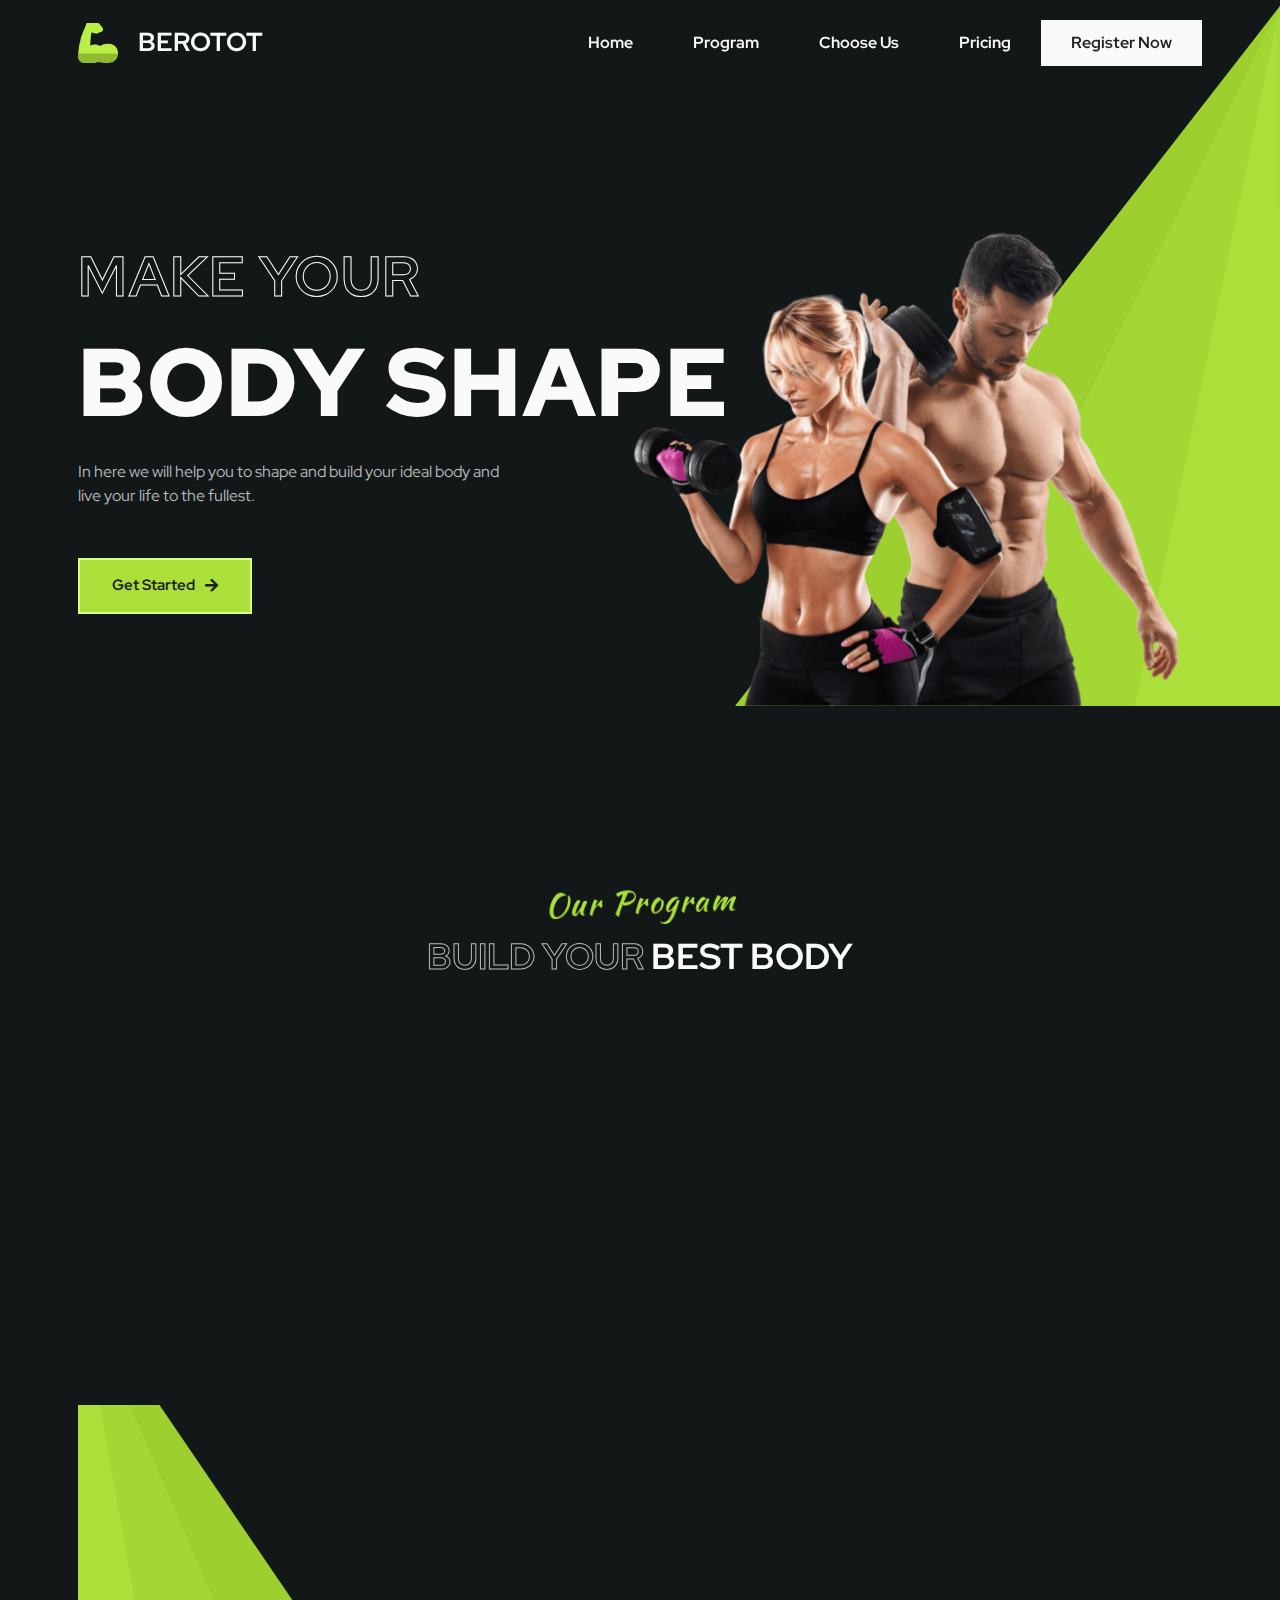
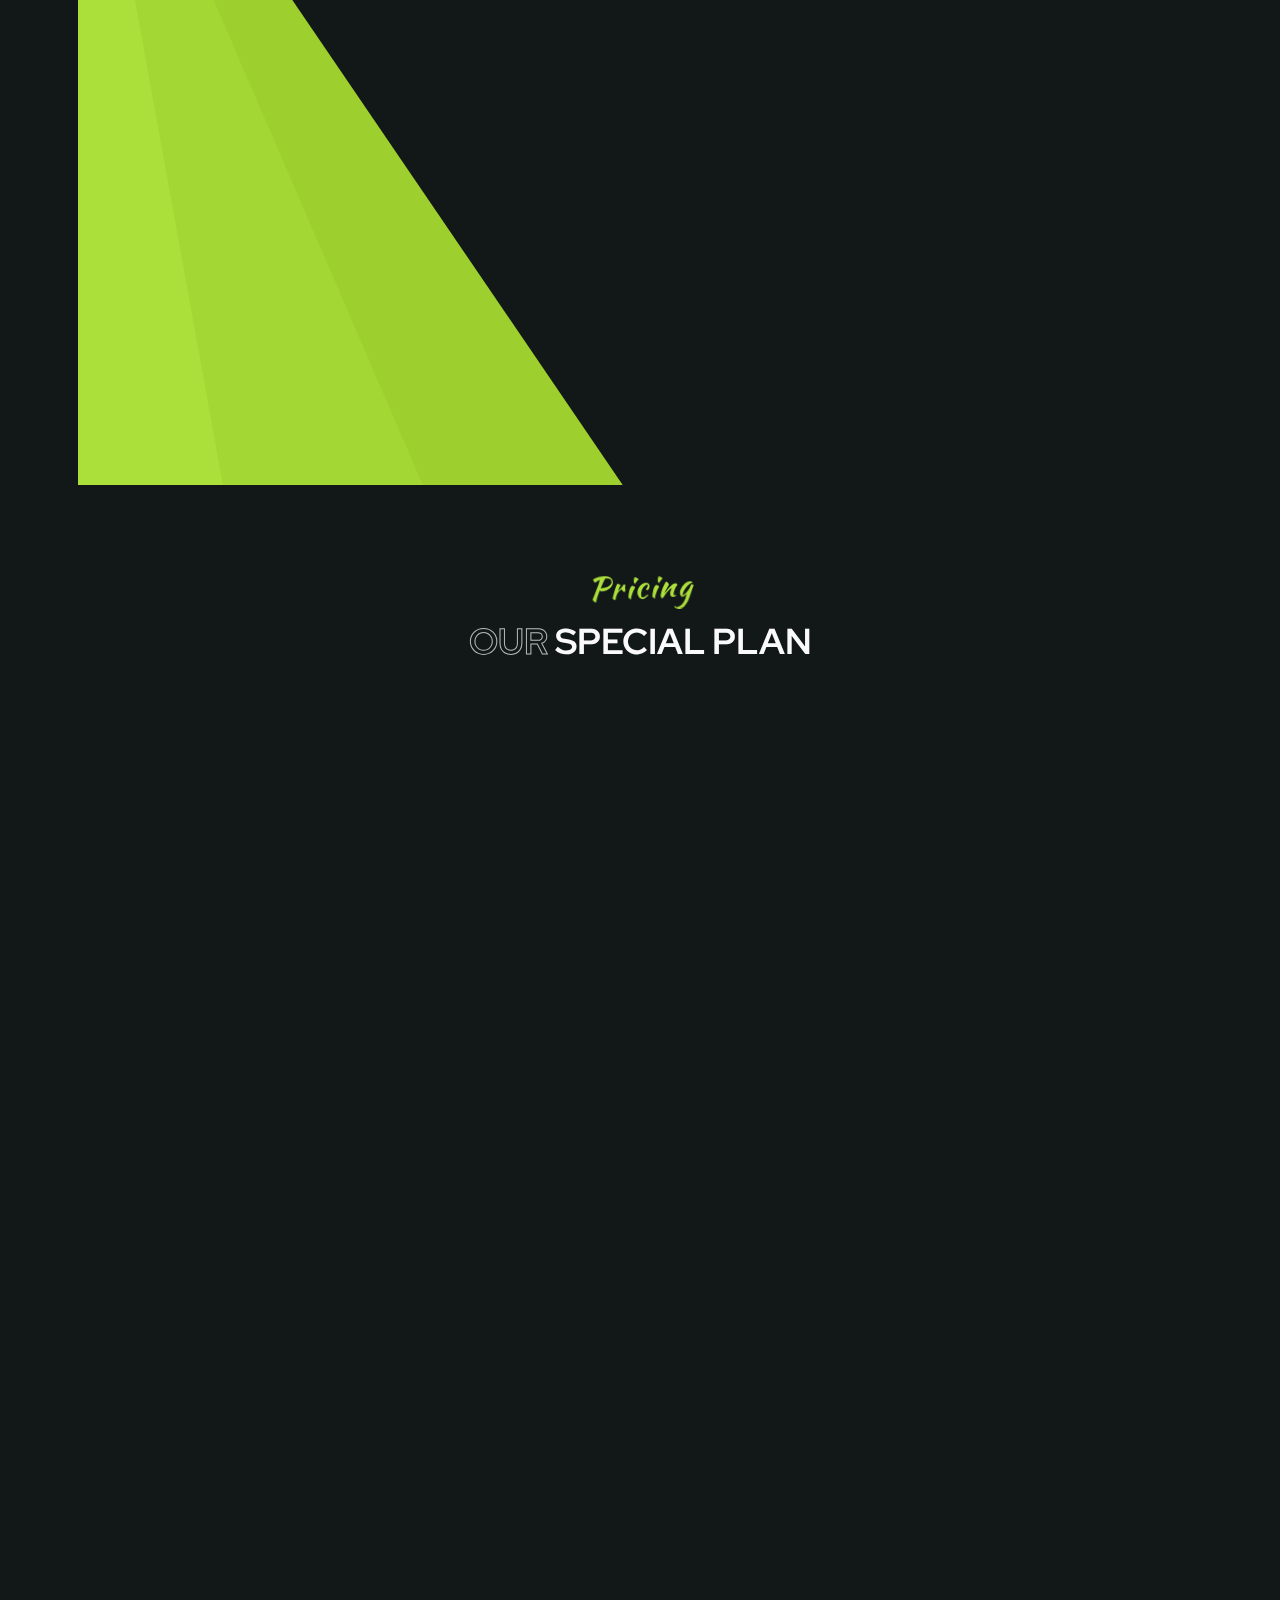
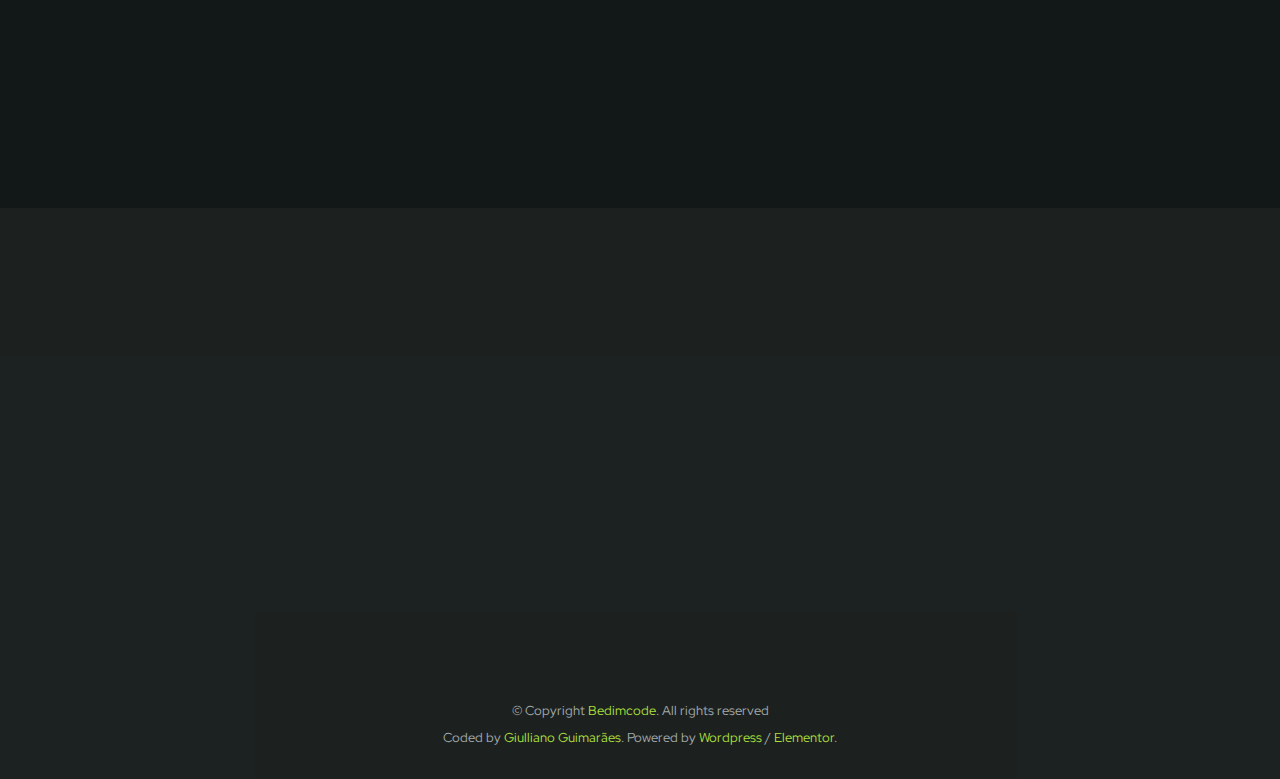
==== commit 6ddf8d79: "scroll animation adjust" ====
--- a/index.html
+++ b/index.html
@@ -386,7 +386,7 @@
 		media="all">
 	<link rel="stylesheet" id="elementor-global-css" href="/wp-content/uploads/elementor/css/global.css?ver=1688742271"
 		media="all">
-	<link rel="stylesheet" id="elementor-post-8-css" href="/wp-content/uploads/elementor/css/post-8.css?ver=1688996344"
+	<link rel="stylesheet" id="elementor-post-8-css" href="/wp-content/uploads/elementor/css/post-8.css?ver=1688999237"
 		media="all">
 	<link rel="stylesheet" id="hfe-widgets-style-css"
 		href="/wp-content/plugins/header-footer-elementor/inc/widgets-css/frontend.css?ver=1.6.14" media="all">
@@ -397,7 +397,7 @@
 	<link rel="stylesheet" id="elementor-post-19-css"
 		href="/wp-content/uploads/elementor/css/post-19.css?ver=1688996045" media="all">
 	<link rel="stylesheet" id="elementor-post-522-css"
-		href="/wp-content/uploads/elementor/css/post-522.css?ver=1688994056" media="all">
+		href="/wp-content/uploads/elementor/css/post-522.css?ver=1688999249" media="all">
 	<link rel="stylesheet" id="hello-elementor-css" href="/wp-content/themes/hello-elementor/style.min.css?ver=2.8.1"
 		media="all">
 	<link rel="stylesheet" id="hello-elementor-theme-style-css"
@@ -639,6 +639,16 @@
 		.b_scroll_up.hidden {
 			bottom: 0 !important;
 			opacity: 0;
+		}
+
+		/* Footer attribution links */
+		.b_footer_attribution a {
+			color: hsl(79, 72%, 55%);
+			transition: color 0.3s ease;
+		}
+
+		.b_footer_attribution a:hover {
+			color: hsl(79, 67%, 52%);
 		}
 	</style>
 </head>
@@ -979,7 +989,7 @@
 					</div>
 					<div class="elementor-element elementor-element-8c98f0f e-con-full animated-slow e-flex elementor-invisible e-con"
 						data-id="8c98f0f" data-element_type="container"
-						data-settings="{&quot;content_width&quot;:&quot;full&quot;,&quot;animation&quot;:&quot;fadeInRight&quot;,&quot;animation_delay&quot;:&quot;700&quot;}">
+						data-settings="{&quot;content_width&quot;:&quot;full&quot;,&quot;animation&quot;:&quot;fadeInRight&quot;,&quot;animation_delay&quot;:&quot;700&quot;,&quot;animation_tablet&quot;:&quot;fadeInUp&quot;}">
 						<div class="elementor-element elementor-element-4b9d32b elementor-widget elementor-widget-heading"
 							data-id="4b9d32b" data-element_type="widget" data-widget_type="heading.default">
 							<div class="elementor-widget-container">
@@ -1311,7 +1321,7 @@
 				<div class="e-con-inner">
 					<div class="elementor-element elementor-element-1337ec1 e-con-full e-flex elementor-invisible e-con"
 						data-id="1337ec1" data-element_type="container"
-						data-settings="{&quot;content_width&quot;:&quot;full&quot;,&quot;animation&quot;:&quot;fadeInLeft&quot;,&quot;animation_delay&quot;:&quot;700&quot;}">
+						data-settings="{&quot;content_width&quot;:&quot;full&quot;,&quot;animation&quot;:&quot;fadeInLeft&quot;,&quot;animation_delay&quot;:&quot;700&quot;,&quot;animation_mobile_extra&quot;:&quot;fadeInUp&quot;}">
 						<div class="elementor-element elementor-element-e48ac91 e-con-full e-flex e-con"
 							data-id="e48ac91" data-element_type="container"
 							data-settings="{&quot;content_width&quot;:&quot;full&quot;}">
@@ -1694,7 +1704,7 @@
 				<div class="e-con-inner">
 					<div class="elementor-element elementor-element-6dd30ba e-con-full e-flex elementor-invisible e-con"
 						data-id="6dd30ba" data-element_type="container"
-						data-settings="{&quot;content_width&quot;:&quot;full&quot;,&quot;animation&quot;:&quot;fadeInRight&quot;,&quot;animation_delay&quot;:&quot;700&quot;}">
+						data-settings="{&quot;content_width&quot;:&quot;full&quot;,&quot;animation&quot;:&quot;fadeInRight&quot;,&quot;animation_delay&quot;:&quot;700&quot;,&quot;animation_mobile_extra&quot;:&quot;fadeInUp&quot;}">
 						<div class="elementor-element elementor-element-08b4ff9 elementor-widget__width-auto b_title elementor-widget elementor-widget-heading"
 							data-id="08b4ff9" data-element_type="widget" data-widget_type="heading.default">
 							<div class="elementor-widget-container">
@@ -1780,9 +1790,9 @@
 						data-element_type="container" id="footer"
 						data-settings="{&quot;background_background&quot;:&quot;classic&quot;,&quot;content_width&quot;:&quot;boxed&quot;}">
 						<div class="e-con-inner">
-							<div class="elementor-element elementor-element-9f01c95 e-con-full e-flex e-con"
+							<div class="elementor-element elementor-element-9f01c95 e-con-full e-flex elementor-invisible e-con"
 								data-id="9f01c95" data-element_type="container"
-								data-settings="{&quot;content_width&quot;:&quot;full&quot;}">
+								data-settings="{&quot;content_width&quot;:&quot;full&quot;,&quot;animation&quot;:&quot;fadeIn&quot;,&quot;animation_delay&quot;:&quot;400&quot;}">
 								<div class="elementor-element elementor-element-43243f1 e-con-full e-flex e-con"
 									data-id="43243f1" data-element_type="container"
 									data-settings="{&quot;content_width&quot;:&quot;full&quot;}">
@@ -1934,9 +1944,9 @@
 									</div>
 								</div>
 							</div>
-							<div class="elementor-element elementor-element-f10c555 e-con-full e-flex e-con"
+							<div class="elementor-element elementor-element-f10c555 e-con-full e-flex elementor-invisible e-con"
 								data-id="f10c555" data-element_type="container"
-								data-settings="{&quot;content_width&quot;:&quot;full&quot;}">
+								data-settings="{&quot;content_width&quot;:&quot;full&quot;,&quot;animation&quot;:&quot;fadeIn&quot;,&quot;animation_delay&quot;:&quot;700&quot;}">
 								<article class="elementor-element elementor-element-635f87e e-con-full e-flex e-con"
 									data-id="635f87e" data-element_type="container"
 									data-settings="{&quot;content_width&quot;:&quot;full&quot;}">
@@ -2058,9 +2068,9 @@
 									</div>
 								</article>
 							</div>
-							<div class="elementor-element elementor-element-d7c0dc7 e-con-full e-flex e-con"
+							<div class="elementor-element elementor-element-d7c0dc7 e-con-full e-flex elementor-invisible e-con"
 								data-id="d7c0dc7" data-element_type="container"
-								data-settings="{&quot;content_width&quot;:&quot;full&quot;}">
+								data-settings="{&quot;content_width&quot;:&quot;full&quot;,&quot;animation&quot;:&quot;fadeIn&quot;,&quot;animation_delay&quot;:&quot;1000&quot;}">
 								<div class="elementor-element elementor-element-d2894df elementor-shape-circle elementor-grid-0 e-grid-align-center elementor-widget elementor-widget-social-icons"
 									data-id="d2894df" data-element_type="widget"
 									data-widget_type="social-icons.default">
@@ -2390,29 +2400,36 @@
 							<div class="elementor-element elementor-element-7bf8336 e-con-full e-flex e-con"
 								data-id="7bf8336" data-element_type="container"
 								data-settings="{&quot;content_width&quot;:&quot;full&quot;}">
-								<div class="elementor-element elementor-element-cec7fa6 elementor-widget elementor-widget-text-editor"
+								<div class="elementor-element elementor-element-cec7fa6 b_footer_attribution elementor-widget elementor-widget-text-editor"
 									data-id="cec7fa6" data-element_type="widget" data-widget_type="text-editor.default">
 									<div class="elementor-widget-container">
-										<p>© Copyright Bedimcode. All rights reserved</p>
-										<p>Coded by Giulliano Guimarães. Powered by Wordpress / Elementor.</p>
+										<p>© Copyright <a href="https://github.com/bedimcode" target="_blank"
+												rel="noopener">Bedimcode</a>. All rights reserved</p>
+										<p>Coded by <a href="https://github.com/giullianoth" target="_blank"
+												rel="noopener">Giulliano Guimarães</a>. Powered by <a
+												href="https://br.wordpress.org/" target="_blank"
+												rel="noopener">Wordpress</a> / <a href="https://elementor.com/"
+												target="_blank" rel="noopener">Elementor</a>.</p>
 									</div>
 								</div>
 							</div>
 						</div>
 					</div>
-					<div class="elementor-element elementor-element-f8bd608 e-con-full b_scroll_up j_scroll_up hidden e-flex e-con"
+					<a class="elementor-element elementor-element-f8bd608 e-con-full b_scroll_up j_scroll_up hidden e-flex e-con"
 						data-id="f8bd608" data-element_type="container"
-						data-settings="{&quot;content_width&quot;:&quot;full&quot;,&quot;background_background&quot;:&quot;classic&quot;,&quot;position&quot;:&quot;fixed&quot;}">
+						data-settings="{&quot;content_width&quot;:&quot;full&quot;,&quot;background_background&quot;:&quot;classic&quot;,&quot;position&quot;:&quot;fixed&quot;}"
+						href="#home">
 						<div class="elementor-element elementor-element-7f4c31b elementor-view-default elementor-widget elementor-widget-icon"
 							data-id="7f4c31b" data-element_type="widget" data-widget_type="icon.default">
 							<div class="elementor-widget-container">
 								<div class="elementor-icon-wrapper">
-									<a class="elementor-icon" href="#home">
-										<i aria-hidden="true" class="fas fa-arrow-up"></i> </a>
-								</div>
-							</div>
-						</div>
-					</div>
+									<div class="elementor-icon">
+										<i aria-hidden="true" class="fas fa-arrow-up"></i>
+									</div>
+								</div>
+							</div>
+						</div>
+					</a>
 				</div>
 			</div>
 		</footer>
--- a/wp-content/uploads/elementor/css/post-8.css
+++ b/wp-content/uploads/elementor/css/post-8.css
@@ -1 +1 @@
-.elementor-8 .elementor-element.elementor-element-6bf7e24{--display:flex;--flex-direction:row;--container-widget-width:calc( ( 1 - var( --container-widget-flex-grow ) ) * 100% );--container-widget-height:100%;--container-widget-flex-grow:1;--container-widget-align-self:stretch;--justify-content:flex-start;--align-items:center;--gap:0px;--flex-wrap:nowrap;--background-transition:0.3s;--margin-top:0px;--margin-right:0px;--margin-bottom:0px;--margin-left:0px;--padding-top:0px;--padding-right:20px;--padding-bottom:0px;--padding-left:20px;}.elementor-8 .elementor-element.elementor-element-3b17cc1{--display:flex;--min-height:100%;--background-transition:0.3s;--margin-top:0px;--margin-right:0px;--margin-bottom:0px;--margin-left:0px;--padding-top:0px;--padding-right:0px;--padding-bottom:0px;--padding-left:0px;--position:absolute;top:0px;}body:not(.rtl) .elementor-8 .elementor-element.elementor-element-3b17cc1{left:0px;}body.rtl .elementor-8 .elementor-element.elementor-element-3b17cc1{right:0px;}.elementor-8 .elementor-element.elementor-element-fb3b150{--display:flex;--min-height:700px;--background-transition:0.3s;--margin-top:0px;--margin-right:0px;--margin-bottom:0px;--margin-left:0px;--padding-top:0px;--padding-right:0px;--padding-bottom:0px;--padding-left:0px;--position:absolute;bottom:0px;}.elementor-8 .elementor-element.elementor-element-fb3b150:not(.elementor-motion-effects-element-type-background), .elementor-8 .elementor-element.elementor-element-fb3b150 > .elementor-motion-effects-container > .elementor-motion-effects-layer{background-color:var( --e-global-color-9355b61 );}.elementor-8 .elementor-element.elementor-element-fb3b150, .elementor-8 .elementor-element.elementor-element-fb3b150::before{--border-transition:0.3s;}body:not(.rtl) .elementor-8 .elementor-element.elementor-element-fb3b150{right:0px;}body.rtl .elementor-8 .elementor-element.elementor-element-fb3b150{left:0px;}.elementor-8 .elementor-element.elementor-element-581ac5c{--display:flex;--min-height:700px;--background-transition:0.3s;--margin-top:0px;--margin-right:0px;--margin-bottom:0px;--margin-left:0px;--padding-top:0px;--padding-right:0px;--padding-bottom:0px;--padding-left:0px;--position:absolute;bottom:0px;}.elementor-8 .elementor-element.elementor-element-581ac5c:not(.elementor-motion-effects-element-type-background), .elementor-8 .elementor-element.elementor-element-581ac5c > .elementor-motion-effects-container > .elementor-motion-effects-layer{background-color:var( --e-global-color-942ed4f );}.elementor-8 .elementor-element.elementor-element-581ac5c, .elementor-8 .elementor-element.elementor-element-581ac5c::before{--border-transition:0.3s;}body:not(.rtl) .elementor-8 .elementor-element.elementor-element-581ac5c{right:0px;}body.rtl .elementor-8 .elementor-element.elementor-element-581ac5c{left:0px;}.elementor-8 .elementor-element.elementor-element-db6e3de{--display:flex;--min-height:700px;--background-transition:0.3s;--margin-top:0px;--margin-right:0px;--margin-bottom:0px;--margin-left:0px;--padding-top:0px;--padding-right:0px;--padding-bottom:0px;--padding-left:0px;--position:absolute;bottom:0px;}.elementor-8 .elementor-element.elementor-element-db6e3de:not(.elementor-motion-effects-element-type-background), .elementor-8 .elementor-element.elementor-element-db6e3de > .elementor-motion-effects-container > .elementor-motion-effects-layer{background-color:var( --e-global-color-5196b7e );}.elementor-8 .elementor-element.elementor-element-db6e3de, .elementor-8 .elementor-element.elementor-element-db6e3de::before{--border-transition:0.3s;}body:not(.rtl) .elementor-8 .elementor-element.elementor-element-db6e3de{right:0px;}body.rtl .elementor-8 .elementor-element.elementor-element-db6e3de{left:0px;}.elementor-8 .elementor-element.elementor-element-8c98f0f{--display:flex;--gap:30px;--flex-wrap:wrap;--background-transition:0.3s;--margin-top:0px;--margin-right:0px;--margin-bottom:0px;--margin-left:0px;--padding-top:0px;--padding-right:0px;--padding-bottom:0px;--padding-left:0px;}.elementor-8 .elementor-element.elementor-element-4b9d32b .elementor-heading-title{color:#FAFAFA00;font-family:"Red Hat Display", Sans-serif;font-size:3.5rem;font-weight:700;text-transform:uppercase;letter-spacing:1.5px;-webkit-text-stroke-width:1px;stroke-width:1px;-webkit-text-stroke-color:var( --e-global-color-primary );stroke:var( --e-global-color-primary );}.elementor-8 .elementor-element.elementor-element-bf853bb .elementor-heading-title{font-family:"Red Hat Display", Sans-serif;font-size:6rem;font-weight:900;text-transform:uppercase;letter-spacing:1.5px;}.elementor-8 .elementor-element.elementor-element-705ccca > .elementor-widget-container{margin:0px 0px 20px 0px;}.elementor-8 .elementor-element.elementor-element-705ccca{width:var( --container-widget-width, 445px );max-width:445px;--container-widget-width:445px;--container-widget-flex-grow:0;}.elementor-8 .elementor-element.elementor-element-15f5c3c .elementor-button .elementor-align-icon-right{margin-left:10px;}.elementor-8 .elementor-element.elementor-element-15f5c3c .elementor-button .elementor-align-icon-left{margin-right:10px;}.elementor-8 .elementor-element.elementor-element-69152b7{--display:flex;--min-height:550px;--background-transition:0.3s;--margin-top:0px;--margin-right:0px;--margin-bottom:0px;--margin-left:0px;--padding-top:0px;--padding-right:0px;--padding-bottom:0px;--padding-left:0px;}.elementor-8 .elementor-element.elementor-element-fb380ec img{width:550px;max-width:550px;}body:not(.rtl) .elementor-8 .elementor-element.elementor-element-fb380ec{right:0px;}body.rtl .elementor-8 .elementor-element.elementor-element-fb380ec{left:0px;}.elementor-8 .elementor-element.elementor-element-fb380ec{bottom:0px;}.elementor-8 .elementor-element.elementor-element-fb380ec > .elementor-widget-container{--e-transform-translateX:-6rem;}.elementor-8 .elementor-element.elementor-element-85846ef{--display:flex;--flex-direction:row;--container-widget-width:calc( ( 1 - var( --container-widget-flex-grow ) ) * 100% );--container-widget-height:100%;--container-widget-flex-grow:1;--container-widget-align-self:stretch;--justify-content:space-evenly;--align-items:center;--flex-wrap:wrap;--background-transition:0.3s;--margin-top:60px;--margin-right:0px;--margin-bottom:0px;--margin-left:0px;--padding-top:0px;--padding-right:20px;--padding-bottom:0px;--padding-left:20px;}.elementor-8 .elementor-element.elementor-element-40ac572 img{width:120px;}.elementor-8 .elementor-element.elementor-element-27b5a30 img{width:120px;}.elementor-8 .elementor-element.elementor-element-27af398 img{width:120px;}.elementor-8 .elementor-element.elementor-element-ad669d0 img{width:120px;}.elementor-8 .elementor-element.elementor-element-e9943be{--display:flex;--flex-direction:row;--container-widget-width:initial;--container-widget-height:100%;--container-widget-flex-grow:1;--container-widget-align-self:stretch;--flex-wrap:wrap;--background-transition:0.3s;--margin-top:0px;--margin-right:0px;--margin-bottom:0px;--margin-left:0px;--padding-top:0px;--padding-right:20px;--padding-bottom:0px;--padding-left:20px;}.elementor-8 .elementor-element.elementor-element-81229ac{--display:flex;--background-transition:0.3s;--margin-top:0px;--margin-right:0px;--margin-bottom:0px;--margin-left:0px;--padding-top:0px;--padding-right:0px;--padding-bottom:0px;--padding-left:0px;}.elementor-8 .elementor-element.elementor-element-5dd18f9{text-align:center;}.elementor-8 .elementor-element.elementor-element-5dd18f9 .elementor-heading-title{color:var( --e-global-color-5196b7e );font-family:"Kaushan Script", Sans-serif;font-size:2rem;font-weight:400;text-transform:none;letter-spacing:1.5px;}.elementor-8 .elementor-element.elementor-element-5dd18f9 > .elementor-widget-container{--e-transform-rotateZ:-2deg;}.elementor-8 .elementor-element.elementor-element-079c9d4{text-align:center;width:auto;max-width:auto;}.elementor-8 .elementor-element.elementor-element-079c9d4 .elementor-heading-title{font-family:"Red Hat Display", Sans-serif;font-size:2.25rem;font-weight:700;text-transform:uppercase;}.elementor-8 .elementor-element.elementor-element-acc5cc5{--display:flex;--flex-direction:row;--container-widget-width:calc( ( 1 - var( --container-widget-flex-grow ) ) * 100% );--container-widget-height:100%;--container-widget-flex-grow:1;--container-widget-align-self:stretch;--justify-content:center;--align-items:center;--background-transition:0.3s;--margin-top:40px;--margin-right:0px;--margin-bottom:40px;--margin-left:0px;--padding-top:0px;--padding-right:0px;--padding-bottom:0px;--padding-left:0px;}.elementor-8 .elementor-element.elementor-element-0125c00{--display:flex;--justify-content:center;--align-items:flex-start;--container-widget-width:calc( ( 1 - var( --container-widget-flex-grow ) ) * 100% );--background-transition:0.3s;border-style:solid;--border-style:solid;border-width:2px 2px 2px 2px;--border-width-top:2px;--border-width-right:2px;--border-width-bottom:2px;--border-width-left:2px;border-color:#02010100;--border-color:#02010100;--margin-top:0px;--margin-right:0px;--margin-bottom:0px;--margin-left:0px;--padding-top:30px;--padding-right:30px;--padding-bottom:30px;--padding-left:30px;}.elementor-8 .elementor-element.elementor-element-0125c00:not(.elementor-motion-effects-element-type-background), .elementor-8 .elementor-element.elementor-element-0125c00 > .elementor-motion-effects-container > .elementor-motion-effects-layer{background-color:#A5A99E12;}.elementor-8 .elementor-element.elementor-element-0125c00:hover{background-color:var( --e-global-color-5196b7e );border-style:solid;border-width:2px 2px 2px 2px;--border-width-top:2px;--border-width-right:2px;--border-width-bottom:2px;--border-width-left:2px;border-color:var( --e-global-color-6491f51 );--border-color:var( --e-global-color-6491f51 );}.elementor-8 .elementor-element.elementor-element-0125c00, .elementor-8 .elementor-element.elementor-element-0125c00::before{--border-transition:0.3s;}.elementor-8 .elementor-element.elementor-element-8933865{--display:flex;--min-height:50px;--flex-direction:row;--container-widget-width:calc( ( 1 - var( --container-widget-flex-grow ) ) * 100% );--container-widget-height:100%;--container-widget-flex-grow:1;--container-widget-align-self:stretch;--justify-content:center;--align-items:center;--background-transition:0.3s;--border-radius:50% 50% 50% 50%;--border-top-left-radius:50%;--border-top-right-radius:50%;--border-bottom-right-radius:50%;--border-bottom-left-radius:50%;--margin-top:0px;--margin-right:0px;--margin-bottom:0px;--margin-left:0px;--padding-top:0px;--padding-right:0px;--padding-bottom:0px;--padding-left:0px;}.elementor-8 .elementor-element.elementor-element-8933865:not(.elementor-motion-effects-element-type-background), .elementor-8 .elementor-element.elementor-element-8933865 > .elementor-motion-effects-container > .elementor-motion-effects-layer{background-color:var( --e-global-color-19d197f );}.elementor-8 .elementor-element.elementor-element-8933865, .elementor-8 .elementor-element.elementor-element-8933865::before{--border-transition:0.3s;}.elementor-8 .elementor-element.elementor-element-2efd45c img{width:38px;}.elementor-8 .elementor-element.elementor-element-6d6f8df .elementor-heading-title{font-family:"Red Hat Display", Sans-serif;font-size:1.25rem;font-weight:700;text-transform:none;}.elementor-8 .elementor-element.elementor-element-d87ad6d{font-family:"Red Hat Display", Sans-serif;font-weight:400;line-height:150%;letter-spacing:0.5px;}.elementor-8 .elementor-element.elementor-element-daa08f0 .elementor-button{font-family:"Red Hat Display", Sans-serif;font-size:1.25rem;font-weight:700;fill:var( --e-global-color-b022db6 );color:var( --e-global-color-b022db6 );background-color:#ABDF3A00;border-style:none;padding:0px 0px 0px 0px;}.elementor-8 .elementor-element.elementor-element-daa08f0.elementor-element{--align-self:flex-end;}.elementor-8 .elementor-element.elementor-element-a4305ac{--display:flex;--justify-content:center;--align-items:flex-start;--container-widget-width:calc( ( 1 - var( --container-widget-flex-grow ) ) * 100% );--background-transition:0.3s;border-style:solid;--border-style:solid;border-width:2px 2px 2px 2px;--border-width-top:2px;--border-width-right:2px;--border-width-bottom:2px;--border-width-left:2px;border-color:#02010100;--border-color:#02010100;--margin-top:0px;--margin-right:0px;--margin-bottom:0px;--margin-left:0px;--padding-top:30px;--padding-right:30px;--padding-bottom:30px;--padding-left:30px;}.elementor-8 .elementor-element.elementor-element-a4305ac:not(.elementor-motion-effects-element-type-background), .elementor-8 .elementor-element.elementor-element-a4305ac > .elementor-motion-effects-container > .elementor-motion-effects-layer{background-color:#A5A99E12;}.elementor-8 .elementor-element.elementor-element-a4305ac:hover{background-color:var( --e-global-color-5196b7e );border-style:solid;border-width:2px 2px 2px 2px;--border-width-top:2px;--border-width-right:2px;--border-width-bottom:2px;--border-width-left:2px;border-color:var( --e-global-color-6491f51 );--border-color:var( --e-global-color-6491f51 );}.elementor-8 .elementor-element.elementor-element-a4305ac, .elementor-8 .elementor-element.elementor-element-a4305ac::before{--border-transition:0.3s;}.elementor-8 .elementor-element.elementor-element-fa1d34e{--display:flex;--min-height:50px;--flex-direction:row;--container-widget-width:calc( ( 1 - var( --container-widget-flex-grow ) ) * 100% );--container-widget-height:100%;--container-widget-flex-grow:1;--container-widget-align-self:stretch;--justify-content:center;--align-items:center;--background-transition:0.3s;--border-radius:50% 50% 50% 50%;--border-top-left-radius:50%;--border-top-right-radius:50%;--border-bottom-right-radius:50%;--border-bottom-left-radius:50%;--margin-top:0px;--margin-right:0px;--margin-bottom:0px;--margin-left:0px;--padding-top:0px;--padding-right:0px;--padding-bottom:0px;--padding-left:0px;}.elementor-8 .elementor-element.elementor-element-fa1d34e:not(.elementor-motion-effects-element-type-background), .elementor-8 .elementor-element.elementor-element-fa1d34e > .elementor-motion-effects-container > .elementor-motion-effects-layer{background-color:var( --e-global-color-19d197f );}.elementor-8 .elementor-element.elementor-element-fa1d34e, .elementor-8 .elementor-element.elementor-element-fa1d34e::before{--border-transition:0.3s;}.elementor-8 .elementor-element.elementor-element-c594ed3 img{width:38px;}.elementor-8 .elementor-element.elementor-element-89bb678 .elementor-heading-title{font-family:"Red Hat Display", Sans-serif;font-size:1.25rem;font-weight:700;text-transform:none;}.elementor-8 .elementor-element.elementor-element-5f60337{font-family:"Red Hat Display", Sans-serif;font-weight:400;line-height:150%;letter-spacing:0.5px;}.elementor-8 .elementor-element.elementor-element-52ff1d0 .elementor-button{font-family:"Red Hat Display", Sans-serif;font-size:1.25rem;font-weight:700;fill:var( --e-global-color-b022db6 );color:var( --e-global-color-b022db6 );background-color:#ABDF3A00;border-style:none;padding:0px 0px 0px 0px;}.elementor-8 .elementor-element.elementor-element-52ff1d0.elementor-element{--align-self:flex-end;}.elementor-8 .elementor-element.elementor-element-44d40e8{--display:flex;--justify-content:center;--align-items:flex-start;--container-widget-width:calc( ( 1 - var( --container-widget-flex-grow ) ) * 100% );--background-transition:0.3s;border-style:solid;--border-style:solid;border-width:2px 2px 2px 2px;--border-width-top:2px;--border-width-right:2px;--border-width-bottom:2px;--border-width-left:2px;border-color:#02010100;--border-color:#02010100;--margin-top:0px;--margin-right:0px;--margin-bottom:0px;--margin-left:0px;--padding-top:30px;--padding-right:30px;--padding-bottom:30px;--padding-left:30px;}.elementor-8 .elementor-element.elementor-element-44d40e8:not(.elementor-motion-effects-element-type-background), .elementor-8 .elementor-element.elementor-element-44d40e8 > .elementor-motion-effects-container > .elementor-motion-effects-layer{background-color:#A5A99E12;}.elementor-8 .elementor-element.elementor-element-44d40e8:hover{background-color:var( --e-global-color-5196b7e );border-style:solid;border-width:2px 2px 2px 2px;--border-width-top:2px;--border-width-right:2px;--border-width-bottom:2px;--border-width-left:2px;border-color:var( --e-global-color-6491f51 );--border-color:var( --e-global-color-6491f51 );}.elementor-8 .elementor-element.elementor-element-44d40e8, .elementor-8 .elementor-element.elementor-element-44d40e8::before{--border-transition:0.3s;}.elementor-8 .elementor-element.elementor-element-f5f8640{--display:flex;--min-height:50px;--flex-direction:row;--container-widget-width:calc( ( 1 - var( --container-widget-flex-grow ) ) * 100% );--container-widget-height:100%;--container-widget-flex-grow:1;--container-widget-align-self:stretch;--justify-content:center;--align-items:center;--background-transition:0.3s;--border-radius:50% 50% 50% 50%;--border-top-left-radius:50%;--border-top-right-radius:50%;--border-bottom-right-radius:50%;--border-bottom-left-radius:50%;--margin-top:0px;--margin-right:0px;--margin-bottom:0px;--margin-left:0px;--padding-top:0px;--padding-right:0px;--padding-bottom:0px;--padding-left:0px;}.elementor-8 .elementor-element.elementor-element-f5f8640:not(.elementor-motion-effects-element-type-background), .elementor-8 .elementor-element.elementor-element-f5f8640 > .elementor-motion-effects-container > .elementor-motion-effects-layer{background-color:var( --e-global-color-19d197f );}.elementor-8 .elementor-element.elementor-element-f5f8640, .elementor-8 .elementor-element.elementor-element-f5f8640::before{--border-transition:0.3s;}.elementor-8 .elementor-element.elementor-element-6295b1a img{width:38px;}.elementor-8 .elementor-element.elementor-element-0dbddf3 .elementor-heading-title{font-family:"Red Hat Display", Sans-serif;font-size:1.25rem;font-weight:700;text-transform:none;}.elementor-8 .elementor-element.elementor-element-f26fa13{font-family:"Red Hat Display", Sans-serif;font-weight:400;line-height:150%;letter-spacing:0.5px;}.elementor-8 .elementor-element.elementor-element-d1543a5 .elementor-button{font-family:"Red Hat Display", Sans-serif;font-size:1.25rem;font-weight:700;fill:var( --e-global-color-b022db6 );color:var( --e-global-color-b022db6 );background-color:#ABDF3A00;border-style:none;padding:0px 0px 0px 0px;}.elementor-8 .elementor-element.elementor-element-d1543a5.elementor-element{--align-self:flex-end;}.elementor-8 .elementor-element.elementor-element-a954a6f{--display:flex;--justify-content:center;--align-items:flex-start;--container-widget-width:calc( ( 1 - var( --container-widget-flex-grow ) ) * 100% );--background-transition:0.3s;border-style:solid;--border-style:solid;border-width:2px 2px 2px 2px;--border-width-top:2px;--border-width-right:2px;--border-width-bottom:2px;--border-width-left:2px;border-color:#02010100;--border-color:#02010100;--margin-top:0px;--margin-right:0px;--margin-bottom:0px;--margin-left:0px;--padding-top:30px;--padding-right:30px;--padding-bottom:30px;--padding-left:30px;}.elementor-8 .elementor-element.elementor-element-a954a6f:not(.elementor-motion-effects-element-type-background), .elementor-8 .elementor-element.elementor-element-a954a6f > .elementor-motion-effects-container > .elementor-motion-effects-layer{background-color:#A5A99E12;}.elementor-8 .elementor-element.elementor-element-a954a6f:hover{background-color:var( --e-global-color-5196b7e );border-style:solid;border-width:2px 2px 2px 2px;--border-width-top:2px;--border-width-right:2px;--border-width-bottom:2px;--border-width-left:2px;border-color:var( --e-global-color-6491f51 );--border-color:var( --e-global-color-6491f51 );}.elementor-8 .elementor-element.elementor-element-a954a6f, .elementor-8 .elementor-element.elementor-element-a954a6f::before{--border-transition:0.3s;}.elementor-8 .elementor-element.elementor-element-b755d46{--display:flex;--min-height:50px;--flex-direction:row;--container-widget-width:calc( ( 1 - var( --container-widget-flex-grow ) ) * 100% );--container-widget-height:100%;--container-widget-flex-grow:1;--container-widget-align-self:stretch;--justify-content:center;--align-items:center;--background-transition:0.3s;--border-radius:50% 50% 50% 50%;--border-top-left-radius:50%;--border-top-right-radius:50%;--border-bottom-right-radius:50%;--border-bottom-left-radius:50%;--margin-top:0px;--margin-right:0px;--margin-bottom:0px;--margin-left:0px;--padding-top:0px;--padding-right:0px;--padding-bottom:0px;--padding-left:0px;}.elementor-8 .elementor-element.elementor-element-b755d46:not(.elementor-motion-effects-element-type-background), .elementor-8 .elementor-element.elementor-element-b755d46 > .elementor-motion-effects-container > .elementor-motion-effects-layer{background-color:var( --e-global-color-19d197f );}.elementor-8 .elementor-element.elementor-element-b755d46, .elementor-8 .elementor-element.elementor-element-b755d46::before{--border-transition:0.3s;}.elementor-8 .elementor-element.elementor-element-54bf2a9 img{width:38px;}.elementor-8 .elementor-element.elementor-element-7e67273 .elementor-heading-title{font-family:"Red Hat Display", Sans-serif;font-size:1.25rem;font-weight:700;text-transform:none;}.elementor-8 .elementor-element.elementor-element-09e8344{font-family:"Red Hat Display", Sans-serif;font-weight:400;line-height:150%;letter-spacing:0.5px;}.elementor-8 .elementor-element.elementor-element-2460c4a .elementor-button{font-family:"Red Hat Display", Sans-serif;font-size:1.25rem;font-weight:700;fill:var( --e-global-color-b022db6 );color:var( --e-global-color-b022db6 );background-color:#ABDF3A00;border-style:none;padding:0px 0px 0px 0px;}.elementor-8 .elementor-element.elementor-element-2460c4a.elementor-element{--align-self:flex-end;}.elementor-8 .elementor-element.elementor-element-43b1ed2{--display:flex;--flex-direction:row-reverse;--container-widget-width:calc( ( 1 - var( --container-widget-flex-grow ) ) * 100% );--container-widget-height:100%;--container-widget-flex-grow:1;--container-widget-align-self:stretch;--justify-content:center;--align-items:center;--gap:160px;--flex-wrap:wrap;--overflow:hidden;--background-transition:0.3s;--margin-top:0px;--margin-right:0px;--margin-bottom:0px;--margin-left:0px;--padding-top:0px;--padding-right:20px;--padding-bottom:0px;--padding-left:20px;}.elementor-8 .elementor-element.elementor-element-1337ec1{--display:flex;--gap:40px;--background-transition:0.3s;--margin-top:0px;--margin-right:0px;--margin-bottom:0px;--margin-left:0px;--padding-top:0px;--padding-right:0px;--padding-bottom:0px;--padding-left:0px;}.elementor-8 .elementor-element.elementor-element-e48ac91{--display:flex;--background-transition:0.3s;--margin-top:0px;--margin-right:0px;--margin-bottom:0px;--margin-left:0px;--padding-top:0px;--padding-right:0px;--padding-bottom:0px;--padding-left:0px;}.elementor-8 .elementor-element.elementor-element-ca3605e{text-align:left;}.elementor-8 .elementor-element.elementor-element-ca3605e .elementor-heading-title{color:var( --e-global-color-5196b7e );font-family:"Kaushan Script", Sans-serif;font-size:2rem;font-weight:400;text-transform:none;letter-spacing:1.5px;}.elementor-8 .elementor-element.elementor-element-ca3605e > .elementor-widget-container{--e-transform-rotateZ:-2deg;}.elementor-8 .elementor-element.elementor-element-771876b{text-align:left;width:auto;max-width:auto;}.elementor-8 .elementor-element.elementor-element-771876b .elementor-heading-title{font-family:"Red Hat Display", Sans-serif;font-size:2.25rem;font-weight:700;text-transform:uppercase;}.elementor-8 .elementor-element.elementor-element-84ebe77{--display:flex;--background-transition:0.3s;--margin-top:0px;--margin-right:0px;--margin-bottom:0px;--margin-left:0px;--padding-top:0px;--padding-right:0px;--padding-bottom:0px;--padding-left:0px;}.elementor-8 .elementor-element.elementor-element-17e935b{width:var( --container-widget-width, 418px );max-width:418px;--container-widget-width:418px;--container-widget-flex-grow:0;}.elementor-8 .elementor-element.elementor-element-f928e69{--display:flex;--flex-direction:row;--container-widget-width:calc( ( 1 - var( --container-widget-flex-grow ) ) * 100% );--container-widget-height:100%;--container-widget-flex-grow:1;--container-widget-align-self:stretch;--justify-content:flex-start;--align-items:center;--flex-wrap:wrap;--background-transition:0.3s;--margin-top:0px;--margin-right:0px;--margin-bottom:0px;--margin-left:0px;--padding-top:0px;--padding-right:0px;--padding-bottom:0px;--padding-left:0px;}.elementor-8 .elementor-element.elementor-element-74d3825{--display:flex;--background-transition:0.3s;--margin-top:0px;--margin-right:0px;--margin-bottom:0px;--margin-left:0px;--padding-top:0px;--padding-right:0px;--padding-bottom:0px;--padding-left:0px;}.elementor-8 .elementor-element.elementor-element-2b2ddb4{text-align:left;}.elementor-8 .elementor-element.elementor-element-2b2ddb4 .elementor-heading-title{color:var( --e-global-color-f5ca8c8 );font-family:"Red Hat Display", Sans-serif;font-size:1rem;font-weight:400;text-transform:none;}.elementor-8 .elementor-element.elementor-element-3077344{--display:flex;--background-transition:0.3s;--margin-top:0px;--margin-right:0px;--margin-bottom:0px;--margin-left:0px;--padding-top:0px;--padding-right:0px;--padding-bottom:0px;--padding-left:0px;}.elementor-8 .elementor-element.elementor-element-56bd0f3{text-align:left;}.elementor-8 .elementor-element.elementor-element-56bd0f3 .elementor-heading-title{color:var( --e-global-color-f5ca8c8 );font-family:"Red Hat Display", Sans-serif;font-size:1rem;font-weight:400;text-transform:none;}.elementor-8 .elementor-element.elementor-element-5c3a354{--display:flex;--background-transition:0.3s;--margin-top:0px;--margin-right:0px;--margin-bottom:0px;--margin-left:0px;--padding-top:0px;--padding-right:0px;--padding-bottom:0px;--padding-left:0px;}.elementor-8 .elementor-element.elementor-element-bf0fae9{text-align:left;}.elementor-8 .elementor-element.elementor-element-bf0fae9 .elementor-heading-title{color:var( --e-global-color-f5ca8c8 );font-family:"Red Hat Display", Sans-serif;font-size:1rem;font-weight:400;text-transform:none;}.elementor-8 .elementor-element.elementor-element-dda05ff{--display:flex;--background-transition:0.3s;--margin-top:0px;--margin-right:0px;--margin-bottom:0px;--margin-left:0px;--padding-top:0px;--padding-right:0px;--padding-bottom:0px;--padding-left:0px;}.elementor-8 .elementor-element.elementor-element-1c53111{text-align:left;}.elementor-8 .elementor-element.elementor-element-1c53111 .elementor-heading-title{color:var( --e-global-color-f5ca8c8 );font-family:"Red Hat Display", Sans-serif;font-size:1rem;font-weight:400;text-transform:none;}.elementor-8 .elementor-element.elementor-element-4cb5946{--display:flex;--background-transition:0.3s;--margin-top:0px;--margin-right:0px;--margin-bottom:0px;--margin-left:0px;--padding-top:0px;--padding-right:0px;--padding-bottom:0px;--padding-left:0px;}.elementor-8 .elementor-element.elementor-element-8121c2c{--display:flex;--min-height:100%;--background-transition:0.3s;--margin-top:0px;--margin-right:0px;--margin-bottom:0px;--margin-left:0px;--padding-top:0px;--padding-right:0px;--padding-bottom:0px;--padding-left:0px;--position:absolute;top:0px;}body:not(.rtl) .elementor-8 .elementor-element.elementor-element-8121c2c{left:0px;}body.rtl .elementor-8 .elementor-element.elementor-element-8121c2c{right:0px;}.elementor-8 .elementor-element.elementor-element-e919542{--display:flex;--min-height:800px;--background-transition:0.3s;--margin-top:0px;--margin-right:0px;--margin-bottom:0px;--margin-left:0px;--padding-top:0px;--padding-right:0px;--padding-bottom:0px;--padding-left:0px;--position:absolute;bottom:0px;}.elementor-8 .elementor-element.elementor-element-e919542:not(.elementor-motion-effects-element-type-background), .elementor-8 .elementor-element.elementor-element-e919542 > .elementor-motion-effects-container > .elementor-motion-effects-layer{background-color:var( --e-global-color-9355b61 );}.elementor-8 .elementor-element.elementor-element-e919542, .elementor-8 .elementor-element.elementor-element-e919542::before{--border-transition:0.3s;}body:not(.rtl) .elementor-8 .elementor-element.elementor-element-e919542{left:0px;}body.rtl .elementor-8 .elementor-element.elementor-element-e919542{right:0px;}.elementor-8 .elementor-element.elementor-element-cbd3bf4{--display:flex;--min-height:800px;--background-transition:0.3s;--margin-top:0px;--margin-right:0px;--margin-bottom:0px;--margin-left:0px;--padding-top:0px;--padding-right:0px;--padding-bottom:0px;--padding-left:0px;--position:absolute;bottom:0px;}.elementor-8 .elementor-element.elementor-element-cbd3bf4:not(.elementor-motion-effects-element-type-background), .elementor-8 .elementor-element.elementor-element-cbd3bf4 > .elementor-motion-effects-container > .elementor-motion-effects-layer{background-color:var( --e-global-color-942ed4f );}.elementor-8 .elementor-element.elementor-element-cbd3bf4, .elementor-8 .elementor-element.elementor-element-cbd3bf4::before{--border-transition:0.3s;}body:not(.rtl) .elementor-8 .elementor-element.elementor-element-cbd3bf4{left:0px;}body.rtl .elementor-8 .elementor-element.elementor-element-cbd3bf4{right:0px;}.elementor-8 .elementor-element.elementor-element-466e0cc{--display:flex;--min-height:800px;--background-transition:0.3s;--margin-top:0px;--margin-right:0px;--margin-bottom:0px;--margin-left:0px;--padding-top:0px;--padding-right:0px;--padding-bottom:0px;--padding-left:0px;--position:absolute;bottom:0px;}.elementor-8 .elementor-element.elementor-element-466e0cc:not(.elementor-motion-effects-element-type-background), .elementor-8 .elementor-element.elementor-element-466e0cc > .elementor-motion-effects-container > .elementor-motion-effects-layer{background-color:var( --e-global-color-5196b7e );}.elementor-8 .elementor-element.elementor-element-466e0cc, .elementor-8 .elementor-element.elementor-element-466e0cc::before{--border-transition:0.3s;}body:not(.rtl) .elementor-8 .elementor-element.elementor-element-466e0cc{left:0px;}body.rtl .elementor-8 .elementor-element.elementor-element-466e0cc{right:0px;}.elementor-8 .elementor-element.elementor-element-d14428b img{width:450px;}.elementor-8 .elementor-element.elementor-element-b9c1d8e{--display:flex;--flex-direction:row;--container-widget-width:initial;--container-widget-height:100%;--container-widget-flex-grow:1;--container-widget-align-self:stretch;--gap:40px;--flex-wrap:wrap;--background-transition:0.3s;--margin-top:0px;--margin-right:0px;--margin-bottom:0px;--margin-left:0px;--padding-top:0px;--padding-right:20px;--padding-bottom:0px;--padding-left:20px;}.elementor-8 .elementor-element.elementor-element-9c8a774{--display:flex;--background-transition:0.3s;--margin-top:0px;--margin-right:0px;--margin-bottom:0px;--margin-left:0px;--padding-top:0px;--padding-right:0px;--padding-bottom:0px;--padding-left:0px;}.elementor-8 .elementor-element.elementor-element-add7d16{text-align:center;}.elementor-8 .elementor-element.elementor-element-add7d16 .elementor-heading-title{color:var( --e-global-color-5196b7e );font-family:"Kaushan Script", Sans-serif;font-size:2rem;font-weight:400;text-transform:none;letter-spacing:1.5px;}.elementor-8 .elementor-element.elementor-element-add7d16 > .elementor-widget-container{--e-transform-rotateZ:-2deg;}.elementor-8 .elementor-element.elementor-element-54d734c{text-align:center;width:auto;max-width:auto;}.elementor-8 .elementor-element.elementor-element-54d734c .elementor-heading-title{font-family:"Red Hat Display", Sans-serif;font-size:2.25rem;font-weight:700;text-transform:uppercase;}.elementor-8 .elementor-element.elementor-element-93db13e{--display:flex;--flex-direction:row;--container-widget-width:calc( ( 1 - var( --container-widget-flex-grow ) ) * 100% );--container-widget-height:100%;--container-widget-flex-grow:1;--container-widget-align-self:stretch;--justify-content:center;--align-items:flex-start;--flex-wrap:wrap;--background-transition:0.3s;--margin-top:0px;--margin-right:0px;--margin-bottom:0px;--margin-left:0px;--padding-top:0px;--padding-right:0px;--padding-bottom:0px;--padding-left:0px;}.elementor-8 .elementor-element.elementor-element-23b7294{--display:flex;--background-transition:0.3s;--margin-top:0px;--margin-right:0px;--margin-bottom:0px;--margin-left:0px;--padding-top:20px;--padding-right:30px;--padding-bottom:20px;--padding-left:30px;}.elementor-8 .elementor-element.elementor-element-23b7294:not(.elementor-motion-effects-element-type-background), .elementor-8 .elementor-element.elementor-element-23b7294 > .elementor-motion-effects-container > .elementor-motion-effects-layer{background-color:#A5A99E12;}.elementor-8 .elementor-element.elementor-element-23b7294, .elementor-8 .elementor-element.elementor-element-23b7294::before{--border-transition:0.3s;}.elementor-8 .elementor-element.elementor-element-7319183{--display:flex;--min-height:60px;--flex-direction:row;--container-widget-width:calc( ( 1 - var( --container-widget-flex-grow ) ) * 100% );--container-widget-height:100%;--container-widget-flex-grow:1;--container-widget-align-self:stretch;--justify-content:center;--align-items:center;--background-transition:0.3s;--border-radius:50% 50% 50% 50%;--border-top-left-radius:50%;--border-top-right-radius:50%;--border-bottom-right-radius:50%;--border-bottom-left-radius:50%;--margin-top:0px;--margin-right:0px;--margin-bottom:0px;--margin-left:0px;--padding-top:0px;--padding-right:0px;--padding-bottom:0px;--padding-left:0px;}.elementor-8 .elementor-element.elementor-element-7319183:not(.elementor-motion-effects-element-type-background), .elementor-8 .elementor-element.elementor-element-7319183 > .elementor-motion-effects-container > .elementor-motion-effects-layer{background-color:var( --e-global-color-19d197f );}.elementor-8 .elementor-element.elementor-element-7319183, .elementor-8 .elementor-element.elementor-element-7319183::before{--border-transition:0.3s;}.elementor-8 .elementor-element.elementor-element-17aa383 img{width:35px;}.elementor-8 .elementor-element.elementor-element-fcb54b5 .elementor-heading-title{color:var( --e-global-color-text );font-family:"Red Hat Display", Sans-serif;font-size:1.25rem;font-weight:700;text-transform:uppercase;}.elementor-8 .elementor-element.elementor-element-97528dc{color:var( --e-global-color-be6d4cb );font-family:"Red Hat Display", Sans-serif;font-size:2.25rem;font-weight:700;text-transform:uppercase;}.elementor-8 .elementor-element.elementor-element-724da51 .elementor-icon-list-items:not(.elementor-inline-items) .elementor-icon-list-item:not(:last-child){padding-bottom:calc(10px/2);}.elementor-8 .elementor-element.elementor-element-724da51 .elementor-icon-list-items:not(.elementor-inline-items) .elementor-icon-list-item:not(:first-child){margin-top:calc(10px/2);}.elementor-8 .elementor-element.elementor-element-724da51 .elementor-icon-list-items.elementor-inline-items .elementor-icon-list-item{margin-right:calc(10px/2);margin-left:calc(10px/2);}.elementor-8 .elementor-element.elementor-element-724da51 .elementor-icon-list-items.elementor-inline-items{margin-right:calc(-10px/2);margin-left:calc(-10px/2);}body.rtl .elementor-8 .elementor-element.elementor-element-724da51 .elementor-icon-list-items.elementor-inline-items .elementor-icon-list-item:after{left:calc(-10px/2);}body:not(.rtl) .elementor-8 .elementor-element.elementor-element-724da51 .elementor-icon-list-items.elementor-inline-items .elementor-icon-list-item:after{right:calc(-10px/2);}.elementor-8 .elementor-element.elementor-element-724da51 .elementor-icon-list-icon i{color:var( --e-global-color-5196b7e );transition:color 0.3s;}.elementor-8 .elementor-element.elementor-element-724da51 .elementor-icon-list-icon svg{fill:var( --e-global-color-5196b7e );transition:fill 0.3s;}.elementor-8 .elementor-element.elementor-element-724da51{--e-icon-list-icon-size:1.25rem;--icon-vertical-offset:0px;}.elementor-8 .elementor-element.elementor-element-724da51 .elementor-icon-list-item > .elementor-icon-list-text, .elementor-8 .elementor-element.elementor-element-724da51 .elementor-icon-list-item > a{font-family:"Red Hat Display", Sans-serif;font-size:0.875rem;font-weight:400;}.elementor-8 .elementor-element.elementor-element-724da51 .elementor-icon-list-text{color:var( --e-global-color-text );transition:color 0.3s;}.elementor-8 .elementor-element.elementor-element-1bbf02e .elementor-button .elementor-align-icon-right{margin-left:10px;}.elementor-8 .elementor-element.elementor-element-1bbf02e .elementor-button .elementor-align-icon-left{margin-right:10px;}.elementor-8 .elementor-element.elementor-element-1bbf02e .elementor-button{background-color:var( --e-global-color-be6d4cb );}.elementor-8 .elementor-element.elementor-element-67c3e00{--display:flex;--background-transition:0.3s;border-style:solid;--border-style:solid;border-width:2px 2px 2px 2px;--border-width-top:2px;--border-width-right:2px;--border-width-bottom:2px;--border-width-left:2px;border-color:var( --e-global-color-6491f51 );--border-color:var( --e-global-color-6491f51 );--margin-top:0px;--margin-right:0px;--margin-bottom:0px;--margin-left:0px;--padding-top:20px;--padding-right:30px;--padding-bottom:20px;--padding-left:30px;}.elementor-8 .elementor-element.elementor-element-67c3e00:not(.elementor-motion-effects-element-type-background), .elementor-8 .elementor-element.elementor-element-67c3e00 > .elementor-motion-effects-container > .elementor-motion-effects-layer{background-color:var( --e-global-color-5196b7e );}.elementor-8 .elementor-element.elementor-element-67c3e00, .elementor-8 .elementor-element.elementor-element-67c3e00::before{--border-transition:0.3s;}.elementor-8 .elementor-element.elementor-element-f0c8c21{--display:flex;--min-height:60px;--flex-direction:row;--container-widget-width:calc( ( 1 - var( --container-widget-flex-grow ) ) * 100% );--container-widget-height:100%;--container-widget-flex-grow:1;--container-widget-align-self:stretch;--justify-content:center;--align-items:center;--background-transition:0.3s;--border-radius:50% 50% 50% 50%;--border-top-left-radius:50%;--border-top-right-radius:50%;--border-bottom-right-radius:50%;--border-bottom-left-radius:50%;--margin-top:0px;--margin-right:0px;--margin-bottom:0px;--margin-left:0px;--padding-top:0px;--padding-right:0px;--padding-bottom:0px;--padding-left:0px;}.elementor-8 .elementor-element.elementor-element-f0c8c21:not(.elementor-motion-effects-element-type-background), .elementor-8 .elementor-element.elementor-element-f0c8c21 > .elementor-motion-effects-container > .elementor-motion-effects-layer{background-color:var( --e-global-color-6491f51 );}.elementor-8 .elementor-element.elementor-element-f0c8c21, .elementor-8 .elementor-element.elementor-element-f0c8c21::before{--border-transition:0.3s;}.elementor-8 .elementor-element.elementor-element-c24d06a img{width:35px;}.elementor-8 .elementor-element.elementor-element-441fb2e .elementor-heading-title{color:var( --e-global-color-b022db6 );font-family:"Red Hat Display", Sans-serif;font-size:1.25rem;font-weight:700;text-transform:uppercase;}.elementor-8 .elementor-element.elementor-element-f93bdef{color:var( --e-global-color-b022db6 );font-family:"Red Hat Display", Sans-serif;font-size:2.25rem;font-weight:700;text-transform:uppercase;}.elementor-8 .elementor-element.elementor-element-aeb8a02 .elementor-icon-list-items:not(.elementor-inline-items) .elementor-icon-list-item:not(:last-child){padding-bottom:calc(10px/2);}.elementor-8 .elementor-element.elementor-element-aeb8a02 .elementor-icon-list-items:not(.elementor-inline-items) .elementor-icon-list-item:not(:first-child){margin-top:calc(10px/2);}.elementor-8 .elementor-element.elementor-element-aeb8a02 .elementor-icon-list-items.elementor-inline-items .elementor-icon-list-item{margin-right:calc(10px/2);margin-left:calc(10px/2);}.elementor-8 .elementor-element.elementor-element-aeb8a02 .elementor-icon-list-items.elementor-inline-items{margin-right:calc(-10px/2);margin-left:calc(-10px/2);}body.rtl .elementor-8 .elementor-element.elementor-element-aeb8a02 .elementor-icon-list-items.elementor-inline-items .elementor-icon-list-item:after{left:calc(-10px/2);}body:not(.rtl) .elementor-8 .elementor-element.elementor-element-aeb8a02 .elementor-icon-list-items.elementor-inline-items .elementor-icon-list-item:after{right:calc(-10px/2);}.elementor-8 .elementor-element.elementor-element-aeb8a02 .elementor-icon-list-icon i{color:var( --e-global-color-be6d4cb );transition:color 0.3s;}.elementor-8 .elementor-element.elementor-element-aeb8a02 .elementor-icon-list-icon svg{fill:var( --e-global-color-be6d4cb );transition:fill 0.3s;}.elementor-8 .elementor-element.elementor-element-aeb8a02{--e-icon-list-icon-size:1.25rem;--icon-vertical-offset:0px;}.elementor-8 .elementor-element.elementor-element-aeb8a02 .elementor-icon-list-item > .elementor-icon-list-text, .elementor-8 .elementor-element.elementor-element-aeb8a02 .elementor-icon-list-item > a{font-family:"Red Hat Display", Sans-serif;font-size:0.875rem;font-weight:400;}.elementor-8 .elementor-element.elementor-element-aeb8a02 .elementor-icon-list-text{color:var( --e-global-color-b022db6 );transition:color 0.3s;}.elementor-8 .elementor-element.elementor-element-3d30f6d .elementor-button .elementor-align-icon-right{margin-left:10px;}.elementor-8 .elementor-element.elementor-element-3d30f6d .elementor-button .elementor-align-icon-left{margin-right:10px;}.elementor-8 .elementor-element.elementor-element-3d30f6d .elementor-button{background-color:var( --e-global-color-be6d4cb );}.elementor-8 .elementor-element.elementor-element-c66b13b{--display:flex;--background-transition:0.3s;--margin-top:0px;--margin-right:0px;--margin-bottom:0px;--margin-left:0px;--padding-top:20px;--padding-right:30px;--padding-bottom:20px;--padding-left:30px;}.elementor-8 .elementor-element.elementor-element-c66b13b:not(.elementor-motion-effects-element-type-background), .elementor-8 .elementor-element.elementor-element-c66b13b > .elementor-motion-effects-container > .elementor-motion-effects-layer{background-color:#A5A99E12;}.elementor-8 .elementor-element.elementor-element-c66b13b, .elementor-8 .elementor-element.elementor-element-c66b13b::before{--border-transition:0.3s;}.elementor-8 .elementor-element.elementor-element-418cc16{--display:flex;--min-height:60px;--flex-direction:row;--container-widget-width:calc( ( 1 - var( --container-widget-flex-grow ) ) * 100% );--container-widget-height:100%;--container-widget-flex-grow:1;--container-widget-align-self:stretch;--justify-content:center;--align-items:center;--background-transition:0.3s;--border-radius:50% 50% 50% 50%;--border-top-left-radius:50%;--border-top-right-radius:50%;--border-bottom-right-radius:50%;--border-bottom-left-radius:50%;--margin-top:0px;--margin-right:0px;--margin-bottom:0px;--margin-left:0px;--padding-top:0px;--padding-right:0px;--padding-bottom:0px;--padding-left:0px;}.elementor-8 .elementor-element.elementor-element-418cc16:not(.elementor-motion-effects-element-type-background), .elementor-8 .elementor-element.elementor-element-418cc16 > .elementor-motion-effects-container > .elementor-motion-effects-layer{background-color:var( --e-global-color-19d197f );}.elementor-8 .elementor-element.elementor-element-418cc16, .elementor-8 .elementor-element.elementor-element-418cc16::before{--border-transition:0.3s;}.elementor-8 .elementor-element.elementor-element-09f2c51 img{width:35px;}.elementor-8 .elementor-element.elementor-element-73bfb27 .elementor-heading-title{color:var( --e-global-color-text );font-family:"Red Hat Display", Sans-serif;font-size:1.25rem;font-weight:700;text-transform:uppercase;}.elementor-8 .elementor-element.elementor-element-40036e7{color:var( --e-global-color-be6d4cb );font-family:"Red Hat Display", Sans-serif;font-size:2.25rem;font-weight:700;text-transform:uppercase;}.elementor-8 .elementor-element.elementor-element-90996d4 .elementor-icon-list-items:not(.elementor-inline-items) .elementor-icon-list-item:not(:last-child){padding-bottom:calc(10px/2);}.elementor-8 .elementor-element.elementor-element-90996d4 .elementor-icon-list-items:not(.elementor-inline-items) .elementor-icon-list-item:not(:first-child){margin-top:calc(10px/2);}.elementor-8 .elementor-element.elementor-element-90996d4 .elementor-icon-list-items.elementor-inline-items .elementor-icon-list-item{margin-right:calc(10px/2);margin-left:calc(10px/2);}.elementor-8 .elementor-element.elementor-element-90996d4 .elementor-icon-list-items.elementor-inline-items{margin-right:calc(-10px/2);margin-left:calc(-10px/2);}body.rtl .elementor-8 .elementor-element.elementor-element-90996d4 .elementor-icon-list-items.elementor-inline-items .elementor-icon-list-item:after{left:calc(-10px/2);}body:not(.rtl) .elementor-8 .elementor-element.elementor-element-90996d4 .elementor-icon-list-items.elementor-inline-items .elementor-icon-list-item:after{right:calc(-10px/2);}.elementor-8 .elementor-element.elementor-element-90996d4 .elementor-icon-list-icon i{color:var( --e-global-color-5196b7e );transition:color 0.3s;}.elementor-8 .elementor-element.elementor-element-90996d4 .elementor-icon-list-icon svg{fill:var( --e-global-color-5196b7e );transition:fill 0.3s;}.elementor-8 .elementor-element.elementor-element-90996d4{--e-icon-list-icon-size:1.25rem;--icon-vertical-offset:0px;}.elementor-8 .elementor-element.elementor-element-90996d4 .elementor-icon-list-item > .elementor-icon-list-text, .elementor-8 .elementor-element.elementor-element-90996d4 .elementor-icon-list-item > a{font-family:"Red Hat Display", Sans-serif;font-size:0.875rem;font-weight:400;}.elementor-8 .elementor-element.elementor-element-90996d4 .elementor-icon-list-text{color:var( --e-global-color-text );transition:color 0.3s;}.elementor-8 .elementor-element.elementor-element-86a5dca .elementor-button .elementor-align-icon-right{margin-left:10px;}.elementor-8 .elementor-element.elementor-element-86a5dca .elementor-button .elementor-align-icon-left{margin-right:10px;}.elementor-8 .elementor-element.elementor-element-86a5dca .elementor-button{background-color:var( --e-global-color-be6d4cb );}.elementor-8 .elementor-element.elementor-element-bd4f3cf{--display:flex;--flex-direction:row;--container-widget-width:calc( ( 1 - var( --container-widget-flex-grow ) ) * 100% );--container-widget-height:100%;--container-widget-flex-grow:1;--container-widget-align-self:stretch;--align-items:center;--gap:160px;--flex-wrap:wrap;--background-transition:0.3s;--margin-top:0px;--margin-right:0px;--margin-bottom:0px;--margin-left:0px;--padding-top:0px;--padding-right:20px;--padding-bottom:0px;--padding-left:20px;}.elementor-8 .elementor-element.elementor-element-6dd30ba{--display:flex;--background-transition:0.3s;--margin-top:0px;--margin-right:0px;--margin-bottom:0px;--margin-left:0px;--padding-top:0px;--padding-right:0px;--padding-bottom:0px;--padding-left:0px;}.elementor-8 .elementor-element.elementor-element-08b4ff9{text-align:center;width:auto;max-width:auto;}.elementor-8 .elementor-element.elementor-element-08b4ff9 .elementor-heading-title{font-family:"Red Hat Display", Sans-serif;font-size:2.25rem;font-weight:700;text-transform:uppercase;}.elementor-8 .elementor-element.elementor-element-acc7e6e{--display:flex;--background-transition:0.3s;--margin-top:0px;--margin-right:0px;--margin-bottom:0px;--margin-left:0px;--padding-top:0px;--padding-right:0px;--padding-bottom:0px;--padding-left:0px;}.elementor-8 .elementor-element.elementor-element-de7b938 .elementor-button .elementor-align-icon-right{margin-left:10px;}.elementor-8 .elementor-element.elementor-element-de7b938 .elementor-button .elementor-align-icon-left{margin-right:10px;}.elementor-8 .elementor-element.elementor-element-ab289b2{--display:flex;--background-transition:0.3s;--margin-top:0px;--margin-right:0px;--margin-bottom:0px;--margin-left:0px;--padding-top:0px;--padding-right:0px;--padding-bottom:0px;--padding-left:0px;}body:not(.rtl) .elementor-8 .elementor-element.elementor-element-e50bff6{left:0px;}body.rtl .elementor-8 .elementor-element.elementor-element-e50bff6{right:0px;}.elementor-8 .elementor-element.elementor-element-e50bff6{top:0px;}.elementor-8 .elementor-element.elementor-element-e50bff6 > .elementor-widget-container{--e-transform-translateY:10px;}.elementor-8 .elementor-element.elementor-element-6a8bdf3{--display:flex;--background-transition:0.3s;--margin-top:0px;--margin-right:0px;--margin-bottom:0px;--margin-left:0px;--padding-top:0px;--padding-right:0px;--padding-bottom:0px;--padding-left:0px;}.elementor-8 .elementor-element.elementor-element-c0772d7 img{width:300px;}@media(min-width:768px){.elementor-8 .elementor-element.elementor-element-fb3b150{--width:545px;}.elementor-8 .elementor-element.elementor-element-581ac5c{--width:345px;}.elementor-8 .elementor-element.elementor-element-db6e3de{--width:145px;}.elementor-8 .elementor-element.elementor-element-8c98f0f{--width:auto;}.elementor-8 .elementor-element.elementor-element-69152b7{--width:auto;}.elementor-8 .elementor-element.elementor-element-0125c00{--width:245px;}.elementor-8 .elementor-element.elementor-element-8933865{--width:50px;}.elementor-8 .elementor-element.elementor-element-a4305ac{--width:245px;}.elementor-8 .elementor-element.elementor-element-fa1d34e{--width:50px;}.elementor-8 .elementor-element.elementor-element-44d40e8{--width:245px;}.elementor-8 .elementor-element.elementor-element-f5f8640{--width:50px;}.elementor-8 .elementor-element.elementor-element-a954a6f{--width:245px;}.elementor-8 .elementor-element.elementor-element-b755d46{--width:50px;}.elementor-8 .elementor-element.elementor-element-1337ec1{--width:calc(50% - 80px);}.elementor-8 .elementor-element.elementor-element-74d3825{--width:calc(50% - 20px);}.elementor-8 .elementor-element.elementor-element-3077344{--width:calc(50% - 20px);}.elementor-8 .elementor-element.elementor-element-5c3a354{--width:calc(50% - 20px);}.elementor-8 .elementor-element.elementor-element-dda05ff{--width:calc(50% - 20px);}.elementor-8 .elementor-element.elementor-element-4cb5946{--width:calc(50% - 80px);}.elementor-8 .elementor-element.elementor-element-e919542{--width:545px;}.elementor-8 .elementor-element.elementor-element-cbd3bf4{--width:345px;}.elementor-8 .elementor-element.elementor-element-466e0cc{--width:145px;}.elementor-8 .elementor-element.elementor-element-23b7294{--width:calc((100% / 3) - 20px);}.elementor-8 .elementor-element.elementor-element-7319183{--width:60px;}.elementor-8 .elementor-element.elementor-element-67c3e00{--width:calc((100% / 3) - 20px);}.elementor-8 .elementor-element.elementor-element-f0c8c21{--width:60px;}.elementor-8 .elementor-element.elementor-element-c66b13b{--width:calc((100% / 3) - 20px);}.elementor-8 .elementor-element.elementor-element-418cc16{--width:60px;}.elementor-8 .elementor-element.elementor-element-6dd30ba{--width:505px;}.elementor-8 .elementor-element.elementor-element-6a8bdf3{--width:auto;}}@media(max-width:1200px) and (min-width:768px){.elementor-8 .elementor-element.elementor-element-fb3b150{--width:305px;}.elementor-8 .elementor-element.elementor-element-581ac5c{--width:205px;}.elementor-8 .elementor-element.elementor-element-db6e3de{--width:105px;}.elementor-8 .elementor-element.elementor-element-8c98f0f{--width:50%;}.elementor-8 .elementor-element.elementor-element-69152b7{--width:50%;}.elementor-8 .elementor-element.elementor-element-1337ec1{--width:calc(50% - 20px);}.elementor-8 .elementor-element.elementor-element-4cb5946{--width:calc(50% - 20px);}.elementor-8 .elementor-element.elementor-element-e919542{--width:305px;}.elementor-8 .elementor-element.elementor-element-cbd3bf4{--width:205px;}.elementor-8 .elementor-element.elementor-element-466e0cc{--width:105px;}.elementor-8 .elementor-element.elementor-element-6dd30ba{--width:calc(50% - 30px);}}@media(max-width:1024px) and (min-width:768px){.elementor-8 .elementor-element.elementor-element-8c98f0f{--width:100%;}.elementor-8 .elementor-element.elementor-element-69152b7{--width:350px;}.elementor-8 .elementor-element.elementor-element-93db13e{--content-width:300px;}.elementor-8 .elementor-element.elementor-element-23b7294{--width:100%;}.elementor-8 .elementor-element.elementor-element-67c3e00{--width:100%;}.elementor-8 .elementor-element.elementor-element-c66b13b{--width:100%;}}@media(max-width:880px) and (min-width:768px){.elementor-8 .elementor-element.elementor-element-69152b7{--width:100%;}.elementor-8 .elementor-element.elementor-element-1337ec1{--width:100%;}.elementor-8 .elementor-element.elementor-element-4cb5946{--width:100%;}.elementor-8 .elementor-element.elementor-element-6dd30ba{--width:100%;}.elementor-8 .elementor-element.elementor-element-6a8bdf3{--width:100%;}}@media(max-width:1200px){.elementor-8 .elementor-element.elementor-element-fb3b150{--min-height:325px;}.elementor-8 .elementor-element.elementor-element-581ac5c{--min-height:325px;}.elementor-8 .elementor-element.elementor-element-db6e3de{--min-height:325px;}.elementor-8 .elementor-element.elementor-element-8c98f0f{--gap:20px;}.elementor-8 .elementor-element.elementor-element-4b9d32b .elementor-heading-title{font-size:1.5rem;}.elementor-8 .elementor-element.elementor-element-bf853bb .elementor-heading-title{font-size:2rem;}.elementor-8 .elementor-element.elementor-element-fb380ec img{width:100%;max-width:550px;}.elementor-8 .elementor-element.elementor-element-fb380ec > .elementor-widget-container{--e-transform-translateX:0rem;}.elementor-8 .elementor-element.elementor-element-acc5cc5{--flex-wrap:wrap;--padding-top:0rem;--padding-right:8rem;--padding-bottom:0rem;--padding-left:8rem;}.elementor-8 .elementor-element.elementor-element-43b1ed2{--gap:40px;}.elementor-8 .elementor-element.elementor-element-1337ec1{--gap:20px;}.elementor-8 .elementor-element.elementor-element-2b2ddb4 .elementor-heading-title{font-size:0.875rem;}.elementor-8 .elementor-element.elementor-element-56bd0f3 .elementor-heading-title{font-size:0.875rem;}.elementor-8 .elementor-element.elementor-element-bf0fae9 .elementor-heading-title{font-size:0.875rem;}.elementor-8 .elementor-element.elementor-element-1c53111 .elementor-heading-title{font-size:0.875rem;}.elementor-8 .elementor-element.elementor-element-4cb5946.e-con{--align-self:flex-end;}.elementor-8 .elementor-element.elementor-element-e919542{--min-height:325px;}.elementor-8 .elementor-element.elementor-element-cbd3bf4{--min-height:325px;}.elementor-8 .elementor-element.elementor-element-466e0cc{--min-height:325px;}.elementor-8 .elementor-element.elementor-element-d14428b img{width:260px;}.elementor-8 .elementor-element.elementor-element-bd4f3cf{--justify-content:space-between;--gap:60px;}}@media(max-width:1024px){.elementor-8 .elementor-element.elementor-element-6bf7e24{--justify-content:center;--gap:40px;--flex-wrap:wrap;}.elementor-8 .elementor-element.elementor-element-8c98f0f{--align-items:center;--container-widget-width:calc( ( 1 - var( --container-widget-flex-grow ) ) * 100% );--gap:10px;}.elementor-8 .elementor-element.elementor-element-4b9d32b{text-align:center;}.elementor-8 .elementor-element.elementor-element-bf853bb{text-align:center;}.elementor-8 .elementor-element.elementor-element-705ccca{text-align:center;}.elementor-8 .elementor-element.elementor-element-69152b7{--min-height:300px;}.elementor-8 .elementor-element.elementor-element-fb380ec img{width:350px;max-width:350px;}.elementor-8 .elementor-element.elementor-element-b9c1d8e{--justify-content:center;}.elementor-8 .elementor-element.elementor-element-93db13e{--justify-content:flex-start;}}@media(max-width:880px){body:not(.rtl) .elementor-8 .elementor-element.elementor-element-fb380ec{right:50%;}body.rtl .elementor-8 .elementor-element.elementor-element-fb380ec{left:50%;}.elementor-8 .elementor-element.elementor-element-fb380ec > .elementor-widget-container{--e-transform-translateX:50%;}.elementor-8 .elementor-element.elementor-element-acc5cc5{--padding-top:0rem;--padding-right:0rem;--padding-bottom:0rem;--padding-left:0rem;}.elementor-8 .elementor-element.elementor-element-43b1ed2{--flex-direction:column;--container-widget-width:100%;--container-widget-height:initial;--container-widget-flex-grow:0;--container-widget-align-self:initial;}.elementor-8 .elementor-element.elementor-element-ca3605e{text-align:center;}.elementor-8 .elementor-element.elementor-element-771876b{text-align:center;}.elementor-8 .elementor-element.elementor-element-84ebe77{--align-items:center;--container-widget-width:calc( ( 1 - var( --container-widget-flex-grow ) ) * 100% );}.elementor-8 .elementor-element.elementor-element-17e935b{text-align:center;}.elementor-8 .elementor-element.elementor-element-f928e69{--justify-content:center;}.elementor-8 .elementor-element.elementor-element-2b2ddb4{text-align:center;}.elementor-8 .elementor-element.elementor-element-56bd0f3{text-align:center;}.elementor-8 .elementor-element.elementor-element-bf0fae9{text-align:center;}.elementor-8 .elementor-element.elementor-element-1c53111{text-align:center;}.elementor-8 .elementor-element.elementor-element-bd4f3cf{--gap:40px;}.elementor-8 .elementor-element.elementor-element-f6d4407{text-align:center;}.elementor-8 .elementor-element.elementor-element-c0772d7 img{width:200px;}}@media(max-width:767px){.elementor-8 .elementor-element.elementor-element-fb3b150{--width:305px;}.elementor-8 .elementor-element.elementor-element-581ac5c{--width:205px;}.elementor-8 .elementor-element.elementor-element-db6e3de{--width:105px;}.elementor-8 .elementor-element.elementor-element-69152b7{--min-height:260px;}.elementor-8 .elementor-element.elementor-element-fb380ec img{width:280px;}.elementor-8 .elementor-element.elementor-element-85846ef{--flex-direction:column;--container-widget-width:100%;--container-widget-height:initial;--container-widget-flex-grow:0;--container-widget-align-self:initial;}.elementor-8 .elementor-element.elementor-element-5dd18f9 .elementor-heading-title{font-size:1.25rem;}.elementor-8 .elementor-element.elementor-element-079c9d4 .elementor-heading-title{font-size:1.5rem;}.elementor-8 .elementor-element.elementor-element-0125c00{--width:225px;--padding-top:20px;--padding-right:30px;--padding-bottom:20px;--padding-left:30px;}.elementor-8 .elementor-element.elementor-element-8933865{--width:50px;}.elementor-8 .elementor-element.elementor-element-d87ad6d{font-size:0.875rem;}.elementor-8 .elementor-element.elementor-element-a4305ac{--width:225px;--padding-top:20px;--padding-right:30px;--padding-bottom:20px;--padding-left:30px;}.elementor-8 .elementor-element.elementor-element-fa1d34e{--width:50px;}.elementor-8 .elementor-element.elementor-element-5f60337{font-size:0.875rem;}.elementor-8 .elementor-element.elementor-element-44d40e8{--width:225px;--padding-top:20px;--padding-right:30px;--padding-bottom:20px;--padding-left:30px;}.elementor-8 .elementor-element.elementor-element-f5f8640{--width:50px;}.elementor-8 .elementor-element.elementor-element-f26fa13{font-size:0.875rem;}.elementor-8 .elementor-element.elementor-element-a954a6f{--width:225px;--padding-top:20px;--padding-right:30px;--padding-bottom:20px;--padding-left:30px;}.elementor-8 .elementor-element.elementor-element-b755d46{--width:50px;}.elementor-8 .elementor-element.elementor-element-09e8344{font-size:0.875rem;}.elementor-8 .elementor-element.elementor-element-ca3605e .elementor-heading-title{font-size:1.25rem;}.elementor-8 .elementor-element.elementor-element-771876b .elementor-heading-title{font-size:1.5rem;}.elementor-8 .elementor-element.elementor-element-74d3825{--width:calc(50% - 10px);}.elementor-8 .elementor-element.elementor-element-3077344{--width:calc(50% - 10px);}.elementor-8 .elementor-element.elementor-element-5c3a354{--width:calc(50% - 10px);}.elementor-8 .elementor-element.elementor-element-dda05ff{--width:calc(50% - 10px);}.elementor-8 .elementor-element.elementor-element-e919542{--width:305px;}.elementor-8 .elementor-element.elementor-element-cbd3bf4{--width:205px;}.elementor-8 .elementor-element.elementor-element-466e0cc{--width:105px;}.elementor-8 .elementor-element.elementor-element-add7d16 .elementor-heading-title{font-size:1.25rem;}.elementor-8 .elementor-element.elementor-element-54d734c .elementor-heading-title{font-size:1.5rem;}.elementor-8 .elementor-element.elementor-element-93db13e{--content-width:300px;}.elementor-8 .elementor-element.elementor-element-7319183{--width:60px;}.elementor-8 .elementor-element.elementor-element-f0c8c21{--width:60px;}.elementor-8 .elementor-element.elementor-element-418cc16{--width:60px;}.elementor-8 .elementor-element.elementor-element-08b4ff9 .elementor-heading-title{font-size:1.5rem;}}+.elementor-8 .elementor-element.elementor-element-6bf7e24{--display:flex;--flex-direction:row;--container-widget-width:calc( ( 1 - var( --container-widget-flex-grow ) ) * 100% );--container-widget-height:100%;--container-widget-flex-grow:1;--container-widget-align-self:stretch;--justify-content:flex-start;--align-items:center;--gap:0px;--flex-wrap:nowrap;--overflow:hidden;--background-transition:0.3s;--margin-top:0px;--margin-right:0px;--margin-bottom:0px;--margin-left:0px;--padding-top:0px;--padding-right:20px;--padding-bottom:0px;--padding-left:20px;}.elementor-8 .elementor-element.elementor-element-3b17cc1{--display:flex;--min-height:100%;--background-transition:0.3s;--margin-top:0px;--margin-right:0px;--margin-bottom:0px;--margin-left:0px;--padding-top:0px;--padding-right:0px;--padding-bottom:0px;--padding-left:0px;--position:absolute;top:0px;}body:not(.rtl) .elementor-8 .elementor-element.elementor-element-3b17cc1{left:0px;}body.rtl .elementor-8 .elementor-element.elementor-element-3b17cc1{right:0px;}.elementor-8 .elementor-element.elementor-element-fb3b150{--display:flex;--min-height:700px;--background-transition:0.3s;--margin-top:0px;--margin-right:0px;--margin-bottom:0px;--margin-left:0px;--padding-top:0px;--padding-right:0px;--padding-bottom:0px;--padding-left:0px;--position:absolute;bottom:0px;}.elementor-8 .elementor-element.elementor-element-fb3b150:not(.elementor-motion-effects-element-type-background), .elementor-8 .elementor-element.elementor-element-fb3b150 > .elementor-motion-effects-container > .elementor-motion-effects-layer{background-color:var( --e-global-color-9355b61 );}.elementor-8 .elementor-element.elementor-element-fb3b150, .elementor-8 .elementor-element.elementor-element-fb3b150::before{--border-transition:0.3s;}body:not(.rtl) .elementor-8 .elementor-element.elementor-element-fb3b150{right:0px;}body.rtl .elementor-8 .elementor-element.elementor-element-fb3b150{left:0px;}.elementor-8 .elementor-element.elementor-element-581ac5c{--display:flex;--min-height:700px;--background-transition:0.3s;--margin-top:0px;--margin-right:0px;--margin-bottom:0px;--margin-left:0px;--padding-top:0px;--padding-right:0px;--padding-bottom:0px;--padding-left:0px;--position:absolute;bottom:0px;}.elementor-8 .elementor-element.elementor-element-581ac5c:not(.elementor-motion-effects-element-type-background), .elementor-8 .elementor-element.elementor-element-581ac5c > .elementor-motion-effects-container > .elementor-motion-effects-layer{background-color:var( --e-global-color-942ed4f );}.elementor-8 .elementor-element.elementor-element-581ac5c, .elementor-8 .elementor-element.elementor-element-581ac5c::before{--border-transition:0.3s;}body:not(.rtl) .elementor-8 .elementor-element.elementor-element-581ac5c{right:0px;}body.rtl .elementor-8 .elementor-element.elementor-element-581ac5c{left:0px;}.elementor-8 .elementor-element.elementor-element-db6e3de{--display:flex;--min-height:700px;--background-transition:0.3s;--margin-top:0px;--margin-right:0px;--margin-bottom:0px;--margin-left:0px;--padding-top:0px;--padding-right:0px;--padding-bottom:0px;--padding-left:0px;--position:absolute;bottom:0px;}.elementor-8 .elementor-element.elementor-element-db6e3de:not(.elementor-motion-effects-element-type-background), .elementor-8 .elementor-element.elementor-element-db6e3de > .elementor-motion-effects-container > .elementor-motion-effects-layer{background-color:var( --e-global-color-5196b7e );}.elementor-8 .elementor-element.elementor-element-db6e3de, .elementor-8 .elementor-element.elementor-element-db6e3de::before{--border-transition:0.3s;}body:not(.rtl) .elementor-8 .elementor-element.elementor-element-db6e3de{right:0px;}body.rtl .elementor-8 .elementor-element.elementor-element-db6e3de{left:0px;}.elementor-8 .elementor-element.elementor-element-8c98f0f{--display:flex;--gap:30px;--flex-wrap:wrap;--background-transition:0.3s;--margin-top:0px;--margin-right:0px;--margin-bottom:0px;--margin-left:0px;--padding-top:0px;--padding-right:0px;--padding-bottom:0px;--padding-left:0px;}.elementor-8 .elementor-element.elementor-element-4b9d32b .elementor-heading-title{color:#FAFAFA00;font-family:"Red Hat Display", Sans-serif;font-size:3.5rem;font-weight:700;text-transform:uppercase;letter-spacing:1.5px;-webkit-text-stroke-width:1px;stroke-width:1px;-webkit-text-stroke-color:var( --e-global-color-primary );stroke:var( --e-global-color-primary );}.elementor-8 .elementor-element.elementor-element-bf853bb .elementor-heading-title{font-family:"Red Hat Display", Sans-serif;font-size:6rem;font-weight:900;text-transform:uppercase;letter-spacing:1.5px;}.elementor-8 .elementor-element.elementor-element-705ccca > .elementor-widget-container{margin:0px 0px 20px 0px;}.elementor-8 .elementor-element.elementor-element-705ccca{width:var( --container-widget-width, 445px );max-width:445px;--container-widget-width:445px;--container-widget-flex-grow:0;}.elementor-8 .elementor-element.elementor-element-15f5c3c .elementor-button .elementor-align-icon-right{margin-left:10px;}.elementor-8 .elementor-element.elementor-element-15f5c3c .elementor-button .elementor-align-icon-left{margin-right:10px;}.elementor-8 .elementor-element.elementor-element-69152b7{--display:flex;--min-height:550px;--background-transition:0.3s;--margin-top:0px;--margin-right:0px;--margin-bottom:0px;--margin-left:0px;--padding-top:0px;--padding-right:0px;--padding-bottom:0px;--padding-left:0px;}.elementor-8 .elementor-element.elementor-element-fb380ec img{width:550px;max-width:550px;}body:not(.rtl) .elementor-8 .elementor-element.elementor-element-fb380ec{right:0px;}body.rtl .elementor-8 .elementor-element.elementor-element-fb380ec{left:0px;}.elementor-8 .elementor-element.elementor-element-fb380ec{bottom:0px;}.elementor-8 .elementor-element.elementor-element-fb380ec > .elementor-widget-container{--e-transform-translateX:-6rem;}.elementor-8 .elementor-element.elementor-element-85846ef{--display:flex;--flex-direction:row;--container-widget-width:calc( ( 1 - var( --container-widget-flex-grow ) ) * 100% );--container-widget-height:100%;--container-widget-flex-grow:1;--container-widget-align-self:stretch;--justify-content:space-evenly;--align-items:center;--flex-wrap:wrap;--background-transition:0.3s;--margin-top:60px;--margin-right:0px;--margin-bottom:0px;--margin-left:0px;--padding-top:0px;--padding-right:20px;--padding-bottom:0px;--padding-left:20px;}.elementor-8 .elementor-element.elementor-element-40ac572 img{width:120px;}.elementor-8 .elementor-element.elementor-element-27b5a30 img{width:120px;}.elementor-8 .elementor-element.elementor-element-27af398 img{width:120px;}.elementor-8 .elementor-element.elementor-element-ad669d0 img{width:120px;}.elementor-8 .elementor-element.elementor-element-e9943be{--display:flex;--flex-direction:row;--container-widget-width:initial;--container-widget-height:100%;--container-widget-flex-grow:1;--container-widget-align-self:stretch;--flex-wrap:wrap;--overflow:hidden;--background-transition:0.3s;--margin-top:0px;--margin-right:0px;--margin-bottom:0px;--margin-left:0px;--padding-top:0px;--padding-right:20px;--padding-bottom:0px;--padding-left:20px;}.elementor-8 .elementor-element.elementor-element-81229ac{--display:flex;--background-transition:0.3s;--margin-top:0px;--margin-right:0px;--margin-bottom:0px;--margin-left:0px;--padding-top:0px;--padding-right:0px;--padding-bottom:0px;--padding-left:0px;}.elementor-8 .elementor-element.elementor-element-5dd18f9{text-align:center;}.elementor-8 .elementor-element.elementor-element-5dd18f9 .elementor-heading-title{color:var( --e-global-color-5196b7e );font-family:"Kaushan Script", Sans-serif;font-size:2rem;font-weight:400;text-transform:none;letter-spacing:1.5px;}.elementor-8 .elementor-element.elementor-element-5dd18f9 > .elementor-widget-container{--e-transform-rotateZ:-2deg;}.elementor-8 .elementor-element.elementor-element-079c9d4{text-align:center;width:auto;max-width:auto;}.elementor-8 .elementor-element.elementor-element-079c9d4 .elementor-heading-title{font-family:"Red Hat Display", Sans-serif;font-size:2.25rem;font-weight:700;text-transform:uppercase;}.elementor-8 .elementor-element.elementor-element-acc5cc5{--display:flex;--flex-direction:row;--container-widget-width:calc( ( 1 - var( --container-widget-flex-grow ) ) * 100% );--container-widget-height:100%;--container-widget-flex-grow:1;--container-widget-align-self:stretch;--justify-content:center;--align-items:center;--background-transition:0.3s;--margin-top:40px;--margin-right:0px;--margin-bottom:40px;--margin-left:0px;--padding-top:0px;--padding-right:0px;--padding-bottom:0px;--padding-left:0px;}.elementor-8 .elementor-element.elementor-element-0125c00{--display:flex;--justify-content:center;--align-items:flex-start;--container-widget-width:calc( ( 1 - var( --container-widget-flex-grow ) ) * 100% );--background-transition:0.3s;border-style:solid;--border-style:solid;border-width:2px 2px 2px 2px;--border-width-top:2px;--border-width-right:2px;--border-width-bottom:2px;--border-width-left:2px;border-color:#02010100;--border-color:#02010100;--margin-top:0px;--margin-right:0px;--margin-bottom:0px;--margin-left:0px;--padding-top:30px;--padding-right:30px;--padding-bottom:30px;--padding-left:30px;}.elementor-8 .elementor-element.elementor-element-0125c00:not(.elementor-motion-effects-element-type-background), .elementor-8 .elementor-element.elementor-element-0125c00 > .elementor-motion-effects-container > .elementor-motion-effects-layer{background-color:#A5A99E12;}.elementor-8 .elementor-element.elementor-element-0125c00:hover{background-color:var( --e-global-color-5196b7e );border-style:solid;border-width:2px 2px 2px 2px;--border-width-top:2px;--border-width-right:2px;--border-width-bottom:2px;--border-width-left:2px;border-color:var( --e-global-color-6491f51 );--border-color:var( --e-global-color-6491f51 );}.elementor-8 .elementor-element.elementor-element-0125c00, .elementor-8 .elementor-element.elementor-element-0125c00::before{--border-transition:0.3s;}.elementor-8 .elementor-element.elementor-element-8933865{--display:flex;--min-height:50px;--flex-direction:row;--container-widget-width:calc( ( 1 - var( --container-widget-flex-grow ) ) * 100% );--container-widget-height:100%;--container-widget-flex-grow:1;--container-widget-align-self:stretch;--justify-content:center;--align-items:center;--background-transition:0.3s;--border-radius:50% 50% 50% 50%;--border-top-left-radius:50%;--border-top-right-radius:50%;--border-bottom-right-radius:50%;--border-bottom-left-radius:50%;--margin-top:0px;--margin-right:0px;--margin-bottom:0px;--margin-left:0px;--padding-top:0px;--padding-right:0px;--padding-bottom:0px;--padding-left:0px;}.elementor-8 .elementor-element.elementor-element-8933865:not(.elementor-motion-effects-element-type-background), .elementor-8 .elementor-element.elementor-element-8933865 > .elementor-motion-effects-container > .elementor-motion-effects-layer{background-color:var( --e-global-color-19d197f );}.elementor-8 .elementor-element.elementor-element-8933865, .elementor-8 .elementor-element.elementor-element-8933865::before{--border-transition:0.3s;}.elementor-8 .elementor-element.elementor-element-2efd45c img{width:38px;}.elementor-8 .elementor-element.elementor-element-6d6f8df .elementor-heading-title{font-family:"Red Hat Display", Sans-serif;font-size:1.25rem;font-weight:700;text-transform:none;}.elementor-8 .elementor-element.elementor-element-d87ad6d{font-family:"Red Hat Display", Sans-serif;font-weight:400;line-height:150%;letter-spacing:0.5px;}.elementor-8 .elementor-element.elementor-element-daa08f0 .elementor-button{font-family:"Red Hat Display", Sans-serif;font-size:1.25rem;font-weight:700;fill:var( --e-global-color-b022db6 );color:var( --e-global-color-b022db6 );background-color:#ABDF3A00;border-style:none;padding:0px 0px 0px 0px;}.elementor-8 .elementor-element.elementor-element-daa08f0.elementor-element{--align-self:flex-end;}.elementor-8 .elementor-element.elementor-element-a4305ac{--display:flex;--justify-content:center;--align-items:flex-start;--container-widget-width:calc( ( 1 - var( --container-widget-flex-grow ) ) * 100% );--background-transition:0.3s;border-style:solid;--border-style:solid;border-width:2px 2px 2px 2px;--border-width-top:2px;--border-width-right:2px;--border-width-bottom:2px;--border-width-left:2px;border-color:#02010100;--border-color:#02010100;--margin-top:0px;--margin-right:0px;--margin-bottom:0px;--margin-left:0px;--padding-top:30px;--padding-right:30px;--padding-bottom:30px;--padding-left:30px;}.elementor-8 .elementor-element.elementor-element-a4305ac:not(.elementor-motion-effects-element-type-background), .elementor-8 .elementor-element.elementor-element-a4305ac > .elementor-motion-effects-container > .elementor-motion-effects-layer{background-color:#A5A99E12;}.elementor-8 .elementor-element.elementor-element-a4305ac:hover{background-color:var( --e-global-color-5196b7e );border-style:solid;border-width:2px 2px 2px 2px;--border-width-top:2px;--border-width-right:2px;--border-width-bottom:2px;--border-width-left:2px;border-color:var( --e-global-color-6491f51 );--border-color:var( --e-global-color-6491f51 );}.elementor-8 .elementor-element.elementor-element-a4305ac, .elementor-8 .elementor-element.elementor-element-a4305ac::before{--border-transition:0.3s;}.elementor-8 .elementor-element.elementor-element-fa1d34e{--display:flex;--min-height:50px;--flex-direction:row;--container-widget-width:calc( ( 1 - var( --container-widget-flex-grow ) ) * 100% );--container-widget-height:100%;--container-widget-flex-grow:1;--container-widget-align-self:stretch;--justify-content:center;--align-items:center;--background-transition:0.3s;--border-radius:50% 50% 50% 50%;--border-top-left-radius:50%;--border-top-right-radius:50%;--border-bottom-right-radius:50%;--border-bottom-left-radius:50%;--margin-top:0px;--margin-right:0px;--margin-bottom:0px;--margin-left:0px;--padding-top:0px;--padding-right:0px;--padding-bottom:0px;--padding-left:0px;}.elementor-8 .elementor-element.elementor-element-fa1d34e:not(.elementor-motion-effects-element-type-background), .elementor-8 .elementor-element.elementor-element-fa1d34e > .elementor-motion-effects-container > .elementor-motion-effects-layer{background-color:var( --e-global-color-19d197f );}.elementor-8 .elementor-element.elementor-element-fa1d34e, .elementor-8 .elementor-element.elementor-element-fa1d34e::before{--border-transition:0.3s;}.elementor-8 .elementor-element.elementor-element-c594ed3 img{width:38px;}.elementor-8 .elementor-element.elementor-element-89bb678 .elementor-heading-title{font-family:"Red Hat Display", Sans-serif;font-size:1.25rem;font-weight:700;text-transform:none;}.elementor-8 .elementor-element.elementor-element-5f60337{font-family:"Red Hat Display", Sans-serif;font-weight:400;line-height:150%;letter-spacing:0.5px;}.elementor-8 .elementor-element.elementor-element-52ff1d0 .elementor-button{font-family:"Red Hat Display", Sans-serif;font-size:1.25rem;font-weight:700;fill:var( --e-global-color-b022db6 );color:var( --e-global-color-b022db6 );background-color:#ABDF3A00;border-style:none;padding:0px 0px 0px 0px;}.elementor-8 .elementor-element.elementor-element-52ff1d0.elementor-element{--align-self:flex-end;}.elementor-8 .elementor-element.elementor-element-44d40e8{--display:flex;--justify-content:center;--align-items:flex-start;--container-widget-width:calc( ( 1 - var( --container-widget-flex-grow ) ) * 100% );--background-transition:0.3s;border-style:solid;--border-style:solid;border-width:2px 2px 2px 2px;--border-width-top:2px;--border-width-right:2px;--border-width-bottom:2px;--border-width-left:2px;border-color:#02010100;--border-color:#02010100;--margin-top:0px;--margin-right:0px;--margin-bottom:0px;--margin-left:0px;--padding-top:30px;--padding-right:30px;--padding-bottom:30px;--padding-left:30px;}.elementor-8 .elementor-element.elementor-element-44d40e8:not(.elementor-motion-effects-element-type-background), .elementor-8 .elementor-element.elementor-element-44d40e8 > .elementor-motion-effects-container > .elementor-motion-effects-layer{background-color:#A5A99E12;}.elementor-8 .elementor-element.elementor-element-44d40e8:hover{background-color:var( --e-global-color-5196b7e );border-style:solid;border-width:2px 2px 2px 2px;--border-width-top:2px;--border-width-right:2px;--border-width-bottom:2px;--border-width-left:2px;border-color:var( --e-global-color-6491f51 );--border-color:var( --e-global-color-6491f51 );}.elementor-8 .elementor-element.elementor-element-44d40e8, .elementor-8 .elementor-element.elementor-element-44d40e8::before{--border-transition:0.3s;}.elementor-8 .elementor-element.elementor-element-f5f8640{--display:flex;--min-height:50px;--flex-direction:row;--container-widget-width:calc( ( 1 - var( --container-widget-flex-grow ) ) * 100% );--container-widget-height:100%;--container-widget-flex-grow:1;--container-widget-align-self:stretch;--justify-content:center;--align-items:center;--background-transition:0.3s;--border-radius:50% 50% 50% 50%;--border-top-left-radius:50%;--border-top-right-radius:50%;--border-bottom-right-radius:50%;--border-bottom-left-radius:50%;--margin-top:0px;--margin-right:0px;--margin-bottom:0px;--margin-left:0px;--padding-top:0px;--padding-right:0px;--padding-bottom:0px;--padding-left:0px;}.elementor-8 .elementor-element.elementor-element-f5f8640:not(.elementor-motion-effects-element-type-background), .elementor-8 .elementor-element.elementor-element-f5f8640 > .elementor-motion-effects-container > .elementor-motion-effects-layer{background-color:var( --e-global-color-19d197f );}.elementor-8 .elementor-element.elementor-element-f5f8640, .elementor-8 .elementor-element.elementor-element-f5f8640::before{--border-transition:0.3s;}.elementor-8 .elementor-element.elementor-element-6295b1a img{width:38px;}.elementor-8 .elementor-element.elementor-element-0dbddf3 .elementor-heading-title{font-family:"Red Hat Display", Sans-serif;font-size:1.25rem;font-weight:700;text-transform:none;}.elementor-8 .elementor-element.elementor-element-f26fa13{font-family:"Red Hat Display", Sans-serif;font-weight:400;line-height:150%;letter-spacing:0.5px;}.elementor-8 .elementor-element.elementor-element-d1543a5 .elementor-button{font-family:"Red Hat Display", Sans-serif;font-size:1.25rem;font-weight:700;fill:var( --e-global-color-b022db6 );color:var( --e-global-color-b022db6 );background-color:#ABDF3A00;border-style:none;padding:0px 0px 0px 0px;}.elementor-8 .elementor-element.elementor-element-d1543a5.elementor-element{--align-self:flex-end;}.elementor-8 .elementor-element.elementor-element-a954a6f{--display:flex;--justify-content:center;--align-items:flex-start;--container-widget-width:calc( ( 1 - var( --container-widget-flex-grow ) ) * 100% );--background-transition:0.3s;border-style:solid;--border-style:solid;border-width:2px 2px 2px 2px;--border-width-top:2px;--border-width-right:2px;--border-width-bottom:2px;--border-width-left:2px;border-color:#02010100;--border-color:#02010100;--margin-top:0px;--margin-right:0px;--margin-bottom:0px;--margin-left:0px;--padding-top:30px;--padding-right:30px;--padding-bottom:30px;--padding-left:30px;}.elementor-8 .elementor-element.elementor-element-a954a6f:not(.elementor-motion-effects-element-type-background), .elementor-8 .elementor-element.elementor-element-a954a6f > .elementor-motion-effects-container > .elementor-motion-effects-layer{background-color:#A5A99E12;}.elementor-8 .elementor-element.elementor-element-a954a6f:hover{background-color:var( --e-global-color-5196b7e );border-style:solid;border-width:2px 2px 2px 2px;--border-width-top:2px;--border-width-right:2px;--border-width-bottom:2px;--border-width-left:2px;border-color:var( --e-global-color-6491f51 );--border-color:var( --e-global-color-6491f51 );}.elementor-8 .elementor-element.elementor-element-a954a6f, .elementor-8 .elementor-element.elementor-element-a954a6f::before{--border-transition:0.3s;}.elementor-8 .elementor-element.elementor-element-b755d46{--display:flex;--min-height:50px;--flex-direction:row;--container-widget-width:calc( ( 1 - var( --container-widget-flex-grow ) ) * 100% );--container-widget-height:100%;--container-widget-flex-grow:1;--container-widget-align-self:stretch;--justify-content:center;--align-items:center;--background-transition:0.3s;--border-radius:50% 50% 50% 50%;--border-top-left-radius:50%;--border-top-right-radius:50%;--border-bottom-right-radius:50%;--border-bottom-left-radius:50%;--margin-top:0px;--margin-right:0px;--margin-bottom:0px;--margin-left:0px;--padding-top:0px;--padding-right:0px;--padding-bottom:0px;--padding-left:0px;}.elementor-8 .elementor-element.elementor-element-b755d46:not(.elementor-motion-effects-element-type-background), .elementor-8 .elementor-element.elementor-element-b755d46 > .elementor-motion-effects-container > .elementor-motion-effects-layer{background-color:var( --e-global-color-19d197f );}.elementor-8 .elementor-element.elementor-element-b755d46, .elementor-8 .elementor-element.elementor-element-b755d46::before{--border-transition:0.3s;}.elementor-8 .elementor-element.elementor-element-54bf2a9 img{width:38px;}.elementor-8 .elementor-element.elementor-element-7e67273 .elementor-heading-title{font-family:"Red Hat Display", Sans-serif;font-size:1.25rem;font-weight:700;text-transform:none;}.elementor-8 .elementor-element.elementor-element-09e8344{font-family:"Red Hat Display", Sans-serif;font-weight:400;line-height:150%;letter-spacing:0.5px;}.elementor-8 .elementor-element.elementor-element-2460c4a .elementor-button{font-family:"Red Hat Display", Sans-serif;font-size:1.25rem;font-weight:700;fill:var( --e-global-color-b022db6 );color:var( --e-global-color-b022db6 );background-color:#ABDF3A00;border-style:none;padding:0px 0px 0px 0px;}.elementor-8 .elementor-element.elementor-element-2460c4a.elementor-element{--align-self:flex-end;}.elementor-8 .elementor-element.elementor-element-43b1ed2{--display:flex;--flex-direction:row-reverse;--container-widget-width:calc( ( 1 - var( --container-widget-flex-grow ) ) * 100% );--container-widget-height:100%;--container-widget-flex-grow:1;--container-widget-align-self:stretch;--justify-content:center;--align-items:center;--gap:160px;--flex-wrap:wrap;--overflow:hidden;--background-transition:0.3s;--margin-top:0px;--margin-right:0px;--margin-bottom:0px;--margin-left:0px;--padding-top:0px;--padding-right:20px;--padding-bottom:0px;--padding-left:20px;}.elementor-8 .elementor-element.elementor-element-1337ec1{--display:flex;--gap:40px;--background-transition:0.3s;--margin-top:0px;--margin-right:0px;--margin-bottom:0px;--margin-left:0px;--padding-top:0px;--padding-right:0px;--padding-bottom:0px;--padding-left:0px;}.elementor-8 .elementor-element.elementor-element-e48ac91{--display:flex;--background-transition:0.3s;--margin-top:0px;--margin-right:0px;--margin-bottom:0px;--margin-left:0px;--padding-top:0px;--padding-right:0px;--padding-bottom:0px;--padding-left:0px;}.elementor-8 .elementor-element.elementor-element-ca3605e{text-align:left;}.elementor-8 .elementor-element.elementor-element-ca3605e .elementor-heading-title{color:var( --e-global-color-5196b7e );font-family:"Kaushan Script", Sans-serif;font-size:2rem;font-weight:400;text-transform:none;letter-spacing:1.5px;}.elementor-8 .elementor-element.elementor-element-ca3605e > .elementor-widget-container{--e-transform-rotateZ:-2deg;}.elementor-8 .elementor-element.elementor-element-771876b{text-align:left;width:auto;max-width:auto;}.elementor-8 .elementor-element.elementor-element-771876b .elementor-heading-title{font-family:"Red Hat Display", Sans-serif;font-size:2.25rem;font-weight:700;text-transform:uppercase;}.elementor-8 .elementor-element.elementor-element-84ebe77{--display:flex;--background-transition:0.3s;--margin-top:0px;--margin-right:0px;--margin-bottom:0px;--margin-left:0px;--padding-top:0px;--padding-right:0px;--padding-bottom:0px;--padding-left:0px;}.elementor-8 .elementor-element.elementor-element-17e935b{width:var( --container-widget-width, 418px );max-width:418px;--container-widget-width:418px;--container-widget-flex-grow:0;}.elementor-8 .elementor-element.elementor-element-f928e69{--display:flex;--flex-direction:row;--container-widget-width:calc( ( 1 - var( --container-widget-flex-grow ) ) * 100% );--container-widget-height:100%;--container-widget-flex-grow:1;--container-widget-align-self:stretch;--justify-content:flex-start;--align-items:center;--flex-wrap:wrap;--background-transition:0.3s;--margin-top:0px;--margin-right:0px;--margin-bottom:0px;--margin-left:0px;--padding-top:0px;--padding-right:0px;--padding-bottom:0px;--padding-left:0px;}.elementor-8 .elementor-element.elementor-element-74d3825{--display:flex;--background-transition:0.3s;--margin-top:0px;--margin-right:0px;--margin-bottom:0px;--margin-left:0px;--padding-top:0px;--padding-right:0px;--padding-bottom:0px;--padding-left:0px;}.elementor-8 .elementor-element.elementor-element-2b2ddb4{text-align:left;}.elementor-8 .elementor-element.elementor-element-2b2ddb4 .elementor-heading-title{color:var( --e-global-color-f5ca8c8 );font-family:"Red Hat Display", Sans-serif;font-size:1rem;font-weight:400;text-transform:none;}.elementor-8 .elementor-element.elementor-element-3077344{--display:flex;--background-transition:0.3s;--margin-top:0px;--margin-right:0px;--margin-bottom:0px;--margin-left:0px;--padding-top:0px;--padding-right:0px;--padding-bottom:0px;--padding-left:0px;}.elementor-8 .elementor-element.elementor-element-56bd0f3{text-align:left;}.elementor-8 .elementor-element.elementor-element-56bd0f3 .elementor-heading-title{color:var( --e-global-color-f5ca8c8 );font-family:"Red Hat Display", Sans-serif;font-size:1rem;font-weight:400;text-transform:none;}.elementor-8 .elementor-element.elementor-element-5c3a354{--display:flex;--background-transition:0.3s;--margin-top:0px;--margin-right:0px;--margin-bottom:0px;--margin-left:0px;--padding-top:0px;--padding-right:0px;--padding-bottom:0px;--padding-left:0px;}.elementor-8 .elementor-element.elementor-element-bf0fae9{text-align:left;}.elementor-8 .elementor-element.elementor-element-bf0fae9 .elementor-heading-title{color:var( --e-global-color-f5ca8c8 );font-family:"Red Hat Display", Sans-serif;font-size:1rem;font-weight:400;text-transform:none;}.elementor-8 .elementor-element.elementor-element-dda05ff{--display:flex;--background-transition:0.3s;--margin-top:0px;--margin-right:0px;--margin-bottom:0px;--margin-left:0px;--padding-top:0px;--padding-right:0px;--padding-bottom:0px;--padding-left:0px;}.elementor-8 .elementor-element.elementor-element-1c53111{text-align:left;}.elementor-8 .elementor-element.elementor-element-1c53111 .elementor-heading-title{color:var( --e-global-color-f5ca8c8 );font-family:"Red Hat Display", Sans-serif;font-size:1rem;font-weight:400;text-transform:none;}.elementor-8 .elementor-element.elementor-element-4cb5946{--display:flex;--background-transition:0.3s;--margin-top:0px;--margin-right:0px;--margin-bottom:0px;--margin-left:0px;--padding-top:0px;--padding-right:0px;--padding-bottom:0px;--padding-left:0px;}.elementor-8 .elementor-element.elementor-element-8121c2c{--display:flex;--min-height:100%;--background-transition:0.3s;--margin-top:0px;--margin-right:0px;--margin-bottom:0px;--margin-left:0px;--padding-top:0px;--padding-right:0px;--padding-bottom:0px;--padding-left:0px;--position:absolute;top:0px;}body:not(.rtl) .elementor-8 .elementor-element.elementor-element-8121c2c{left:0px;}body.rtl .elementor-8 .elementor-element.elementor-element-8121c2c{right:0px;}.elementor-8 .elementor-element.elementor-element-e919542{--display:flex;--min-height:800px;--background-transition:0.3s;--margin-top:0px;--margin-right:0px;--margin-bottom:0px;--margin-left:0px;--padding-top:0px;--padding-right:0px;--padding-bottom:0px;--padding-left:0px;--position:absolute;bottom:0px;}.elementor-8 .elementor-element.elementor-element-e919542:not(.elementor-motion-effects-element-type-background), .elementor-8 .elementor-element.elementor-element-e919542 > .elementor-motion-effects-container > .elementor-motion-effects-layer{background-color:var( --e-global-color-9355b61 );}.elementor-8 .elementor-element.elementor-element-e919542, .elementor-8 .elementor-element.elementor-element-e919542::before{--border-transition:0.3s;}body:not(.rtl) .elementor-8 .elementor-element.elementor-element-e919542{left:0px;}body.rtl .elementor-8 .elementor-element.elementor-element-e919542{right:0px;}.elementor-8 .elementor-element.elementor-element-cbd3bf4{--display:flex;--min-height:800px;--background-transition:0.3s;--margin-top:0px;--margin-right:0px;--margin-bottom:0px;--margin-left:0px;--padding-top:0px;--padding-right:0px;--padding-bottom:0px;--padding-left:0px;--position:absolute;bottom:0px;}.elementor-8 .elementor-element.elementor-element-cbd3bf4:not(.elementor-motion-effects-element-type-background), .elementor-8 .elementor-element.elementor-element-cbd3bf4 > .elementor-motion-effects-container > .elementor-motion-effects-layer{background-color:var( --e-global-color-942ed4f );}.elementor-8 .elementor-element.elementor-element-cbd3bf4, .elementor-8 .elementor-element.elementor-element-cbd3bf4::before{--border-transition:0.3s;}body:not(.rtl) .elementor-8 .elementor-element.elementor-element-cbd3bf4{left:0px;}body.rtl .elementor-8 .elementor-element.elementor-element-cbd3bf4{right:0px;}.elementor-8 .elementor-element.elementor-element-466e0cc{--display:flex;--min-height:800px;--background-transition:0.3s;--margin-top:0px;--margin-right:0px;--margin-bottom:0px;--margin-left:0px;--padding-top:0px;--padding-right:0px;--padding-bottom:0px;--padding-left:0px;--position:absolute;bottom:0px;}.elementor-8 .elementor-element.elementor-element-466e0cc:not(.elementor-motion-effects-element-type-background), .elementor-8 .elementor-element.elementor-element-466e0cc > .elementor-motion-effects-container > .elementor-motion-effects-layer{background-color:var( --e-global-color-5196b7e );}.elementor-8 .elementor-element.elementor-element-466e0cc, .elementor-8 .elementor-element.elementor-element-466e0cc::before{--border-transition:0.3s;}body:not(.rtl) .elementor-8 .elementor-element.elementor-element-466e0cc{left:0px;}body.rtl .elementor-8 .elementor-element.elementor-element-466e0cc{right:0px;}.elementor-8 .elementor-element.elementor-element-d14428b img{width:450px;}.elementor-8 .elementor-element.elementor-element-b9c1d8e{--display:flex;--flex-direction:row;--container-widget-width:initial;--container-widget-height:100%;--container-widget-flex-grow:1;--container-widget-align-self:stretch;--gap:40px;--flex-wrap:wrap;--overflow:hidden;--background-transition:0.3s;--margin-top:0px;--margin-right:0px;--margin-bottom:0px;--margin-left:0px;--padding-top:0px;--padding-right:20px;--padding-bottom:0px;--padding-left:20px;}.elementor-8 .elementor-element.elementor-element-9c8a774{--display:flex;--background-transition:0.3s;--margin-top:0px;--margin-right:0px;--margin-bottom:0px;--margin-left:0px;--padding-top:0px;--padding-right:0px;--padding-bottom:0px;--padding-left:0px;}.elementor-8 .elementor-element.elementor-element-add7d16{text-align:center;}.elementor-8 .elementor-element.elementor-element-add7d16 .elementor-heading-title{color:var( --e-global-color-5196b7e );font-family:"Kaushan Script", Sans-serif;font-size:2rem;font-weight:400;text-transform:none;letter-spacing:1.5px;}.elementor-8 .elementor-element.elementor-element-add7d16 > .elementor-widget-container{--e-transform-rotateZ:-2deg;}.elementor-8 .elementor-element.elementor-element-54d734c{text-align:center;width:auto;max-width:auto;}.elementor-8 .elementor-element.elementor-element-54d734c .elementor-heading-title{font-family:"Red Hat Display", Sans-serif;font-size:2.25rem;font-weight:700;text-transform:uppercase;}.elementor-8 .elementor-element.elementor-element-93db13e{--display:flex;--flex-direction:row;--container-widget-width:calc( ( 1 - var( --container-widget-flex-grow ) ) * 100% );--container-widget-height:100%;--container-widget-flex-grow:1;--container-widget-align-self:stretch;--justify-content:center;--align-items:flex-start;--flex-wrap:wrap;--background-transition:0.3s;--margin-top:0px;--margin-right:0px;--margin-bottom:0px;--margin-left:0px;--padding-top:0px;--padding-right:0px;--padding-bottom:0px;--padding-left:0px;}.elementor-8 .elementor-element.elementor-element-23b7294{--display:flex;--background-transition:0.3s;--margin-top:0px;--margin-right:0px;--margin-bottom:0px;--margin-left:0px;--padding-top:20px;--padding-right:30px;--padding-bottom:20px;--padding-left:30px;}.elementor-8 .elementor-element.elementor-element-23b7294:not(.elementor-motion-effects-element-type-background), .elementor-8 .elementor-element.elementor-element-23b7294 > .elementor-motion-effects-container > .elementor-motion-effects-layer{background-color:#A5A99E12;}.elementor-8 .elementor-element.elementor-element-23b7294, .elementor-8 .elementor-element.elementor-element-23b7294::before{--border-transition:0.3s;}.elementor-8 .elementor-element.elementor-element-7319183{--display:flex;--min-height:60px;--flex-direction:row;--container-widget-width:calc( ( 1 - var( --container-widget-flex-grow ) ) * 100% );--container-widget-height:100%;--container-widget-flex-grow:1;--container-widget-align-self:stretch;--justify-content:center;--align-items:center;--background-transition:0.3s;--border-radius:50% 50% 50% 50%;--border-top-left-radius:50%;--border-top-right-radius:50%;--border-bottom-right-radius:50%;--border-bottom-left-radius:50%;--margin-top:0px;--margin-right:0px;--margin-bottom:0px;--margin-left:0px;--padding-top:0px;--padding-right:0px;--padding-bottom:0px;--padding-left:0px;}.elementor-8 .elementor-element.elementor-element-7319183:not(.elementor-motion-effects-element-type-background), .elementor-8 .elementor-element.elementor-element-7319183 > .elementor-motion-effects-container > .elementor-motion-effects-layer{background-color:var( --e-global-color-19d197f );}.elementor-8 .elementor-element.elementor-element-7319183, .elementor-8 .elementor-element.elementor-element-7319183::before{--border-transition:0.3s;}.elementor-8 .elementor-element.elementor-element-17aa383 img{width:35px;}.elementor-8 .elementor-element.elementor-element-fcb54b5 .elementor-heading-title{color:var( --e-global-color-text );font-family:"Red Hat Display", Sans-serif;font-size:1.25rem;font-weight:700;text-transform:uppercase;}.elementor-8 .elementor-element.elementor-element-97528dc{color:var( --e-global-color-be6d4cb );font-family:"Red Hat Display", Sans-serif;font-size:2.25rem;font-weight:700;text-transform:uppercase;}.elementor-8 .elementor-element.elementor-element-724da51 .elementor-icon-list-items:not(.elementor-inline-items) .elementor-icon-list-item:not(:last-child){padding-bottom:calc(10px/2);}.elementor-8 .elementor-element.elementor-element-724da51 .elementor-icon-list-items:not(.elementor-inline-items) .elementor-icon-list-item:not(:first-child){margin-top:calc(10px/2);}.elementor-8 .elementor-element.elementor-element-724da51 .elementor-icon-list-items.elementor-inline-items .elementor-icon-list-item{margin-right:calc(10px/2);margin-left:calc(10px/2);}.elementor-8 .elementor-element.elementor-element-724da51 .elementor-icon-list-items.elementor-inline-items{margin-right:calc(-10px/2);margin-left:calc(-10px/2);}body.rtl .elementor-8 .elementor-element.elementor-element-724da51 .elementor-icon-list-items.elementor-inline-items .elementor-icon-list-item:after{left:calc(-10px/2);}body:not(.rtl) .elementor-8 .elementor-element.elementor-element-724da51 .elementor-icon-list-items.elementor-inline-items .elementor-icon-list-item:after{right:calc(-10px/2);}.elementor-8 .elementor-element.elementor-element-724da51 .elementor-icon-list-icon i{color:var( --e-global-color-5196b7e );transition:color 0.3s;}.elementor-8 .elementor-element.elementor-element-724da51 .elementor-icon-list-icon svg{fill:var( --e-global-color-5196b7e );transition:fill 0.3s;}.elementor-8 .elementor-element.elementor-element-724da51{--e-icon-list-icon-size:1.25rem;--icon-vertical-offset:0px;}.elementor-8 .elementor-element.elementor-element-724da51 .elementor-icon-list-item > .elementor-icon-list-text, .elementor-8 .elementor-element.elementor-element-724da51 .elementor-icon-list-item > a{font-family:"Red Hat Display", Sans-serif;font-size:0.875rem;font-weight:400;}.elementor-8 .elementor-element.elementor-element-724da51 .elementor-icon-list-text{color:var( --e-global-color-text );transition:color 0.3s;}.elementor-8 .elementor-element.elementor-element-1bbf02e .elementor-button .elementor-align-icon-right{margin-left:10px;}.elementor-8 .elementor-element.elementor-element-1bbf02e .elementor-button .elementor-align-icon-left{margin-right:10px;}.elementor-8 .elementor-element.elementor-element-1bbf02e .elementor-button{background-color:var( --e-global-color-be6d4cb );}.elementor-8 .elementor-element.elementor-element-67c3e00{--display:flex;--background-transition:0.3s;border-style:solid;--border-style:solid;border-width:2px 2px 2px 2px;--border-width-top:2px;--border-width-right:2px;--border-width-bottom:2px;--border-width-left:2px;border-color:var( --e-global-color-6491f51 );--border-color:var( --e-global-color-6491f51 );--margin-top:0px;--margin-right:0px;--margin-bottom:0px;--margin-left:0px;--padding-top:20px;--padding-right:30px;--padding-bottom:20px;--padding-left:30px;}.elementor-8 .elementor-element.elementor-element-67c3e00:not(.elementor-motion-effects-element-type-background), .elementor-8 .elementor-element.elementor-element-67c3e00 > .elementor-motion-effects-container > .elementor-motion-effects-layer{background-color:var( --e-global-color-5196b7e );}.elementor-8 .elementor-element.elementor-element-67c3e00, .elementor-8 .elementor-element.elementor-element-67c3e00::before{--border-transition:0.3s;}.elementor-8 .elementor-element.elementor-element-f0c8c21{--display:flex;--min-height:60px;--flex-direction:row;--container-widget-width:calc( ( 1 - var( --container-widget-flex-grow ) ) * 100% );--container-widget-height:100%;--container-widget-flex-grow:1;--container-widget-align-self:stretch;--justify-content:center;--align-items:center;--background-transition:0.3s;--border-radius:50% 50% 50% 50%;--border-top-left-radius:50%;--border-top-right-radius:50%;--border-bottom-right-radius:50%;--border-bottom-left-radius:50%;--margin-top:0px;--margin-right:0px;--margin-bottom:0px;--margin-left:0px;--padding-top:0px;--padding-right:0px;--padding-bottom:0px;--padding-left:0px;}.elementor-8 .elementor-element.elementor-element-f0c8c21:not(.elementor-motion-effects-element-type-background), .elementor-8 .elementor-element.elementor-element-f0c8c21 > .elementor-motion-effects-container > .elementor-motion-effects-layer{background-color:var( --e-global-color-6491f51 );}.elementor-8 .elementor-element.elementor-element-f0c8c21, .elementor-8 .elementor-element.elementor-element-f0c8c21::before{--border-transition:0.3s;}.elementor-8 .elementor-element.elementor-element-c24d06a img{width:35px;}.elementor-8 .elementor-element.elementor-element-441fb2e .elementor-heading-title{color:var( --e-global-color-b022db6 );font-family:"Red Hat Display", Sans-serif;font-size:1.25rem;font-weight:700;text-transform:uppercase;}.elementor-8 .elementor-element.elementor-element-f93bdef{color:var( --e-global-color-b022db6 );font-family:"Red Hat Display", Sans-serif;font-size:2.25rem;font-weight:700;text-transform:uppercase;}.elementor-8 .elementor-element.elementor-element-aeb8a02 .elementor-icon-list-items:not(.elementor-inline-items) .elementor-icon-list-item:not(:last-child){padding-bottom:calc(10px/2);}.elementor-8 .elementor-element.elementor-element-aeb8a02 .elementor-icon-list-items:not(.elementor-inline-items) .elementor-icon-list-item:not(:first-child){margin-top:calc(10px/2);}.elementor-8 .elementor-element.elementor-element-aeb8a02 .elementor-icon-list-items.elementor-inline-items .elementor-icon-list-item{margin-right:calc(10px/2);margin-left:calc(10px/2);}.elementor-8 .elementor-element.elementor-element-aeb8a02 .elementor-icon-list-items.elementor-inline-items{margin-right:calc(-10px/2);margin-left:calc(-10px/2);}body.rtl .elementor-8 .elementor-element.elementor-element-aeb8a02 .elementor-icon-list-items.elementor-inline-items .elementor-icon-list-item:after{left:calc(-10px/2);}body:not(.rtl) .elementor-8 .elementor-element.elementor-element-aeb8a02 .elementor-icon-list-items.elementor-inline-items .elementor-icon-list-item:after{right:calc(-10px/2);}.elementor-8 .elementor-element.elementor-element-aeb8a02 .elementor-icon-list-icon i{color:var( --e-global-color-be6d4cb );transition:color 0.3s;}.elementor-8 .elementor-element.elementor-element-aeb8a02 .elementor-icon-list-icon svg{fill:var( --e-global-color-be6d4cb );transition:fill 0.3s;}.elementor-8 .elementor-element.elementor-element-aeb8a02{--e-icon-list-icon-size:1.25rem;--icon-vertical-offset:0px;}.elementor-8 .elementor-element.elementor-element-aeb8a02 .elementor-icon-list-item > .elementor-icon-list-text, .elementor-8 .elementor-element.elementor-element-aeb8a02 .elementor-icon-list-item > a{font-family:"Red Hat Display", Sans-serif;font-size:0.875rem;font-weight:400;}.elementor-8 .elementor-element.elementor-element-aeb8a02 .elementor-icon-list-text{color:var( --e-global-color-b022db6 );transition:color 0.3s;}.elementor-8 .elementor-element.elementor-element-3d30f6d .elementor-button .elementor-align-icon-right{margin-left:10px;}.elementor-8 .elementor-element.elementor-element-3d30f6d .elementor-button .elementor-align-icon-left{margin-right:10px;}.elementor-8 .elementor-element.elementor-element-3d30f6d .elementor-button{background-color:var( --e-global-color-be6d4cb );}.elementor-8 .elementor-element.elementor-element-c66b13b{--display:flex;--background-transition:0.3s;--margin-top:0px;--margin-right:0px;--margin-bottom:0px;--margin-left:0px;--padding-top:20px;--padding-right:30px;--padding-bottom:20px;--padding-left:30px;}.elementor-8 .elementor-element.elementor-element-c66b13b:not(.elementor-motion-effects-element-type-background), .elementor-8 .elementor-element.elementor-element-c66b13b > .elementor-motion-effects-container > .elementor-motion-effects-layer{background-color:#A5A99E12;}.elementor-8 .elementor-element.elementor-element-c66b13b, .elementor-8 .elementor-element.elementor-element-c66b13b::before{--border-transition:0.3s;}.elementor-8 .elementor-element.elementor-element-418cc16{--display:flex;--min-height:60px;--flex-direction:row;--container-widget-width:calc( ( 1 - var( --container-widget-flex-grow ) ) * 100% );--container-widget-height:100%;--container-widget-flex-grow:1;--container-widget-align-self:stretch;--justify-content:center;--align-items:center;--background-transition:0.3s;--border-radius:50% 50% 50% 50%;--border-top-left-radius:50%;--border-top-right-radius:50%;--border-bottom-right-radius:50%;--border-bottom-left-radius:50%;--margin-top:0px;--margin-right:0px;--margin-bottom:0px;--margin-left:0px;--padding-top:0px;--padding-right:0px;--padding-bottom:0px;--padding-left:0px;}.elementor-8 .elementor-element.elementor-element-418cc16:not(.elementor-motion-effects-element-type-background), .elementor-8 .elementor-element.elementor-element-418cc16 > .elementor-motion-effects-container > .elementor-motion-effects-layer{background-color:var( --e-global-color-19d197f );}.elementor-8 .elementor-element.elementor-element-418cc16, .elementor-8 .elementor-element.elementor-element-418cc16::before{--border-transition:0.3s;}.elementor-8 .elementor-element.elementor-element-09f2c51 img{width:35px;}.elementor-8 .elementor-element.elementor-element-73bfb27 .elementor-heading-title{color:var( --e-global-color-text );font-family:"Red Hat Display", Sans-serif;font-size:1.25rem;font-weight:700;text-transform:uppercase;}.elementor-8 .elementor-element.elementor-element-40036e7{color:var( --e-global-color-be6d4cb );font-family:"Red Hat Display", Sans-serif;font-size:2.25rem;font-weight:700;text-transform:uppercase;}.elementor-8 .elementor-element.elementor-element-90996d4 .elementor-icon-list-items:not(.elementor-inline-items) .elementor-icon-list-item:not(:last-child){padding-bottom:calc(10px/2);}.elementor-8 .elementor-element.elementor-element-90996d4 .elementor-icon-list-items:not(.elementor-inline-items) .elementor-icon-list-item:not(:first-child){margin-top:calc(10px/2);}.elementor-8 .elementor-element.elementor-element-90996d4 .elementor-icon-list-items.elementor-inline-items .elementor-icon-list-item{margin-right:calc(10px/2);margin-left:calc(10px/2);}.elementor-8 .elementor-element.elementor-element-90996d4 .elementor-icon-list-items.elementor-inline-items{margin-right:calc(-10px/2);margin-left:calc(-10px/2);}body.rtl .elementor-8 .elementor-element.elementor-element-90996d4 .elementor-icon-list-items.elementor-inline-items .elementor-icon-list-item:after{left:calc(-10px/2);}body:not(.rtl) .elementor-8 .elementor-element.elementor-element-90996d4 .elementor-icon-list-items.elementor-inline-items .elementor-icon-list-item:after{right:calc(-10px/2);}.elementor-8 .elementor-element.elementor-element-90996d4 .elementor-icon-list-icon i{color:var( --e-global-color-5196b7e );transition:color 0.3s;}.elementor-8 .elementor-element.elementor-element-90996d4 .elementor-icon-list-icon svg{fill:var( --e-global-color-5196b7e );transition:fill 0.3s;}.elementor-8 .elementor-element.elementor-element-90996d4{--e-icon-list-icon-size:1.25rem;--icon-vertical-offset:0px;}.elementor-8 .elementor-element.elementor-element-90996d4 .elementor-icon-list-item > .elementor-icon-list-text, .elementor-8 .elementor-element.elementor-element-90996d4 .elementor-icon-list-item > a{font-family:"Red Hat Display", Sans-serif;font-size:0.875rem;font-weight:400;}.elementor-8 .elementor-element.elementor-element-90996d4 .elementor-icon-list-text{color:var( --e-global-color-text );transition:color 0.3s;}.elementor-8 .elementor-element.elementor-element-86a5dca .elementor-button .elementor-align-icon-right{margin-left:10px;}.elementor-8 .elementor-element.elementor-element-86a5dca .elementor-button .elementor-align-icon-left{margin-right:10px;}.elementor-8 .elementor-element.elementor-element-86a5dca .elementor-button{background-color:var( --e-global-color-be6d4cb );}.elementor-8 .elementor-element.elementor-element-bd4f3cf{--display:flex;--flex-direction:row;--container-widget-width:calc( ( 1 - var( --container-widget-flex-grow ) ) * 100% );--container-widget-height:100%;--container-widget-flex-grow:1;--container-widget-align-self:stretch;--align-items:center;--gap:160px;--flex-wrap:wrap;--overflow:hidden;--background-transition:0.3s;--margin-top:0px;--margin-right:0px;--margin-bottom:0px;--margin-left:0px;--padding-top:0px;--padding-right:20px;--padding-bottom:0px;--padding-left:20px;}.elementor-8 .elementor-element.elementor-element-6dd30ba{--display:flex;--background-transition:0.3s;--margin-top:0px;--margin-right:0px;--margin-bottom:0px;--margin-left:0px;--padding-top:0px;--padding-right:0px;--padding-bottom:0px;--padding-left:0px;}.elementor-8 .elementor-element.elementor-element-08b4ff9{text-align:center;width:auto;max-width:auto;}.elementor-8 .elementor-element.elementor-element-08b4ff9 .elementor-heading-title{font-family:"Red Hat Display", Sans-serif;font-size:2.25rem;font-weight:700;text-transform:uppercase;}.elementor-8 .elementor-element.elementor-element-acc7e6e{--display:flex;--background-transition:0.3s;--margin-top:0px;--margin-right:0px;--margin-bottom:0px;--margin-left:0px;--padding-top:0px;--padding-right:0px;--padding-bottom:0px;--padding-left:0px;}.elementor-8 .elementor-element.elementor-element-de7b938 .elementor-button .elementor-align-icon-right{margin-left:10px;}.elementor-8 .elementor-element.elementor-element-de7b938 .elementor-button .elementor-align-icon-left{margin-right:10px;}.elementor-8 .elementor-element.elementor-element-ab289b2{--display:flex;--background-transition:0.3s;--margin-top:0px;--margin-right:0px;--margin-bottom:0px;--margin-left:0px;--padding-top:0px;--padding-right:0px;--padding-bottom:0px;--padding-left:0px;}body:not(.rtl) .elementor-8 .elementor-element.elementor-element-e50bff6{left:0px;}body.rtl .elementor-8 .elementor-element.elementor-element-e50bff6{right:0px;}.elementor-8 .elementor-element.elementor-element-e50bff6{top:0px;}.elementor-8 .elementor-element.elementor-element-e50bff6 > .elementor-widget-container{--e-transform-translateY:10px;}.elementor-8 .elementor-element.elementor-element-6a8bdf3{--display:flex;--background-transition:0.3s;--margin-top:0px;--margin-right:0px;--margin-bottom:0px;--margin-left:0px;--padding-top:0px;--padding-right:0px;--padding-bottom:0px;--padding-left:0px;}.elementor-8 .elementor-element.elementor-element-c0772d7 img{width:300px;}@media(min-width:768px){.elementor-8 .elementor-element.elementor-element-fb3b150{--width:545px;}.elementor-8 .elementor-element.elementor-element-581ac5c{--width:345px;}.elementor-8 .elementor-element.elementor-element-db6e3de{--width:145px;}.elementor-8 .elementor-element.elementor-element-8c98f0f{--width:auto;}.elementor-8 .elementor-element.elementor-element-69152b7{--width:auto;}.elementor-8 .elementor-element.elementor-element-0125c00{--width:245px;}.elementor-8 .elementor-element.elementor-element-8933865{--width:50px;}.elementor-8 .elementor-element.elementor-element-a4305ac{--width:245px;}.elementor-8 .elementor-element.elementor-element-fa1d34e{--width:50px;}.elementor-8 .elementor-element.elementor-element-44d40e8{--width:245px;}.elementor-8 .elementor-element.elementor-element-f5f8640{--width:50px;}.elementor-8 .elementor-element.elementor-element-a954a6f{--width:245px;}.elementor-8 .elementor-element.elementor-element-b755d46{--width:50px;}.elementor-8 .elementor-element.elementor-element-1337ec1{--width:calc(50% - 80px);}.elementor-8 .elementor-element.elementor-element-74d3825{--width:calc(50% - 20px);}.elementor-8 .elementor-element.elementor-element-3077344{--width:calc(50% - 20px);}.elementor-8 .elementor-element.elementor-element-5c3a354{--width:calc(50% - 20px);}.elementor-8 .elementor-element.elementor-element-dda05ff{--width:calc(50% - 20px);}.elementor-8 .elementor-element.elementor-element-4cb5946{--width:calc(50% - 80px);}.elementor-8 .elementor-element.elementor-element-e919542{--width:545px;}.elementor-8 .elementor-element.elementor-element-cbd3bf4{--width:345px;}.elementor-8 .elementor-element.elementor-element-466e0cc{--width:145px;}.elementor-8 .elementor-element.elementor-element-23b7294{--width:calc((100% / 3) - 20px);}.elementor-8 .elementor-element.elementor-element-7319183{--width:60px;}.elementor-8 .elementor-element.elementor-element-67c3e00{--width:calc((100% / 3) - 20px);}.elementor-8 .elementor-element.elementor-element-f0c8c21{--width:60px;}.elementor-8 .elementor-element.elementor-element-c66b13b{--width:calc((100% / 3) - 20px);}.elementor-8 .elementor-element.elementor-element-418cc16{--width:60px;}.elementor-8 .elementor-element.elementor-element-6dd30ba{--width:505px;}.elementor-8 .elementor-element.elementor-element-6a8bdf3{--width:auto;}}@media(max-width:1200px) and (min-width:768px){.elementor-8 .elementor-element.elementor-element-fb3b150{--width:305px;}.elementor-8 .elementor-element.elementor-element-581ac5c{--width:205px;}.elementor-8 .elementor-element.elementor-element-db6e3de{--width:105px;}.elementor-8 .elementor-element.elementor-element-8c98f0f{--width:50%;}.elementor-8 .elementor-element.elementor-element-69152b7{--width:50%;}.elementor-8 .elementor-element.elementor-element-1337ec1{--width:calc(50% - 20px);}.elementor-8 .elementor-element.elementor-element-4cb5946{--width:calc(50% - 20px);}.elementor-8 .elementor-element.elementor-element-e919542{--width:305px;}.elementor-8 .elementor-element.elementor-element-cbd3bf4{--width:205px;}.elementor-8 .elementor-element.elementor-element-466e0cc{--width:105px;}.elementor-8 .elementor-element.elementor-element-6dd30ba{--width:calc(50% - 30px);}}@media(max-width:1024px) and (min-width:768px){.elementor-8 .elementor-element.elementor-element-8c98f0f{--width:100%;}.elementor-8 .elementor-element.elementor-element-69152b7{--width:350px;}.elementor-8 .elementor-element.elementor-element-93db13e{--content-width:300px;}.elementor-8 .elementor-element.elementor-element-23b7294{--width:100%;}.elementor-8 .elementor-element.elementor-element-67c3e00{--width:100%;}.elementor-8 .elementor-element.elementor-element-c66b13b{--width:100%;}}@media(max-width:880px) and (min-width:768px){.elementor-8 .elementor-element.elementor-element-69152b7{--width:100%;}.elementor-8 .elementor-element.elementor-element-1337ec1{--width:100%;}.elementor-8 .elementor-element.elementor-element-4cb5946{--width:100%;}.elementor-8 .elementor-element.elementor-element-6dd30ba{--width:100%;}.elementor-8 .elementor-element.elementor-element-6a8bdf3{--width:100%;}}@media(max-width:1200px){.elementor-8 .elementor-element.elementor-element-fb3b150{--min-height:325px;}.elementor-8 .elementor-element.elementor-element-581ac5c{--min-height:325px;}.elementor-8 .elementor-element.elementor-element-db6e3de{--min-height:325px;}.elementor-8 .elementor-element.elementor-element-8c98f0f{--gap:20px;}.elementor-8 .elementor-element.elementor-element-4b9d32b .elementor-heading-title{font-size:1.5rem;}.elementor-8 .elementor-element.elementor-element-bf853bb .elementor-heading-title{font-size:2rem;}.elementor-8 .elementor-element.elementor-element-fb380ec img{width:100%;max-width:550px;}.elementor-8 .elementor-element.elementor-element-fb380ec > .elementor-widget-container{--e-transform-translateX:0rem;}.elementor-8 .elementor-element.elementor-element-acc5cc5{--flex-wrap:wrap;--padding-top:0rem;--padding-right:8rem;--padding-bottom:0rem;--padding-left:8rem;}.elementor-8 .elementor-element.elementor-element-43b1ed2{--gap:40px;}.elementor-8 .elementor-element.elementor-element-1337ec1{--gap:20px;}.elementor-8 .elementor-element.elementor-element-2b2ddb4 .elementor-heading-title{font-size:0.875rem;}.elementor-8 .elementor-element.elementor-element-56bd0f3 .elementor-heading-title{font-size:0.875rem;}.elementor-8 .elementor-element.elementor-element-bf0fae9 .elementor-heading-title{font-size:0.875rem;}.elementor-8 .elementor-element.elementor-element-1c53111 .elementor-heading-title{font-size:0.875rem;}.elementor-8 .elementor-element.elementor-element-4cb5946.e-con{--align-self:flex-end;}.elementor-8 .elementor-element.elementor-element-e919542{--min-height:325px;}.elementor-8 .elementor-element.elementor-element-cbd3bf4{--min-height:325px;}.elementor-8 .elementor-element.elementor-element-466e0cc{--min-height:325px;}.elementor-8 .elementor-element.elementor-element-d14428b img{width:260px;}.elementor-8 .elementor-element.elementor-element-bd4f3cf{--justify-content:space-between;--gap:60px;}}@media(max-width:1024px){.elementor-8 .elementor-element.elementor-element-6bf7e24{--justify-content:center;--gap:40px;--flex-wrap:wrap;}.elementor-8 .elementor-element.elementor-element-8c98f0f{--align-items:center;--container-widget-width:calc( ( 1 - var( --container-widget-flex-grow ) ) * 100% );--gap:10px;}.elementor-8 .elementor-element.elementor-element-4b9d32b{text-align:center;}.elementor-8 .elementor-element.elementor-element-bf853bb{text-align:center;}.elementor-8 .elementor-element.elementor-element-705ccca{text-align:center;}.elementor-8 .elementor-element.elementor-element-69152b7{--min-height:300px;}.elementor-8 .elementor-element.elementor-element-fb380ec img{width:350px;max-width:350px;}.elementor-8 .elementor-element.elementor-element-b9c1d8e{--justify-content:center;}.elementor-8 .elementor-element.elementor-element-93db13e{--justify-content:flex-start;}}@media(max-width:880px){body:not(.rtl) .elementor-8 .elementor-element.elementor-element-fb380ec{right:50%;}body.rtl .elementor-8 .elementor-element.elementor-element-fb380ec{left:50%;}.elementor-8 .elementor-element.elementor-element-fb380ec > .elementor-widget-container{--e-transform-translateX:50%;}.elementor-8 .elementor-element.elementor-element-acc5cc5{--padding-top:0rem;--padding-right:0rem;--padding-bottom:0rem;--padding-left:0rem;}.elementor-8 .elementor-element.elementor-element-43b1ed2{--flex-direction:column;--container-widget-width:100%;--container-widget-height:initial;--container-widget-flex-grow:0;--container-widget-align-self:initial;}.elementor-8 .elementor-element.elementor-element-ca3605e{text-align:center;}.elementor-8 .elementor-element.elementor-element-771876b{text-align:center;}.elementor-8 .elementor-element.elementor-element-84ebe77{--align-items:center;--container-widget-width:calc( ( 1 - var( --container-widget-flex-grow ) ) * 100% );}.elementor-8 .elementor-element.elementor-element-17e935b{text-align:center;}.elementor-8 .elementor-element.elementor-element-f928e69{--justify-content:center;}.elementor-8 .elementor-element.elementor-element-2b2ddb4{text-align:center;}.elementor-8 .elementor-element.elementor-element-56bd0f3{text-align:center;}.elementor-8 .elementor-element.elementor-element-bf0fae9{text-align:center;}.elementor-8 .elementor-element.elementor-element-1c53111{text-align:center;}.elementor-8 .elementor-element.elementor-element-bd4f3cf{--gap:40px;}.elementor-8 .elementor-element.elementor-element-f6d4407{text-align:center;}.elementor-8 .elementor-element.elementor-element-c0772d7 img{width:200px;}}@media(max-width:767px){.elementor-8 .elementor-element.elementor-element-fb3b150{--width:305px;}.elementor-8 .elementor-element.elementor-element-581ac5c{--width:205px;}.elementor-8 .elementor-element.elementor-element-db6e3de{--width:105px;}.elementor-8 .elementor-element.elementor-element-69152b7{--min-height:260px;}.elementor-8 .elementor-element.elementor-element-fb380ec img{width:280px;}.elementor-8 .elementor-element.elementor-element-85846ef{--flex-direction:column;--container-widget-width:100%;--container-widget-height:initial;--container-widget-flex-grow:0;--container-widget-align-self:initial;}.elementor-8 .elementor-element.elementor-element-5dd18f9 .elementor-heading-title{font-size:1.25rem;}.elementor-8 .elementor-element.elementor-element-079c9d4 .elementor-heading-title{font-size:1.5rem;}.elementor-8 .elementor-element.elementor-element-0125c00{--width:225px;--padding-top:20px;--padding-right:30px;--padding-bottom:20px;--padding-left:30px;}.elementor-8 .elementor-element.elementor-element-8933865{--width:50px;}.elementor-8 .elementor-element.elementor-element-d87ad6d{font-size:0.875rem;}.elementor-8 .elementor-element.elementor-element-a4305ac{--width:225px;--padding-top:20px;--padding-right:30px;--padding-bottom:20px;--padding-left:30px;}.elementor-8 .elementor-element.elementor-element-fa1d34e{--width:50px;}.elementor-8 .elementor-element.elementor-element-5f60337{font-size:0.875rem;}.elementor-8 .elementor-element.elementor-element-44d40e8{--width:225px;--padding-top:20px;--padding-right:30px;--padding-bottom:20px;--padding-left:30px;}.elementor-8 .elementor-element.elementor-element-f5f8640{--width:50px;}.elementor-8 .elementor-element.elementor-element-f26fa13{font-size:0.875rem;}.elementor-8 .elementor-element.elementor-element-a954a6f{--width:225px;--padding-top:20px;--padding-right:30px;--padding-bottom:20px;--padding-left:30px;}.elementor-8 .elementor-element.elementor-element-b755d46{--width:50px;}.elementor-8 .elementor-element.elementor-element-09e8344{font-size:0.875rem;}.elementor-8 .elementor-element.elementor-element-ca3605e .elementor-heading-title{font-size:1.25rem;}.elementor-8 .elementor-element.elementor-element-771876b .elementor-heading-title{font-size:1.5rem;}.elementor-8 .elementor-element.elementor-element-74d3825{--width:calc(50% - 10px);}.elementor-8 .elementor-element.elementor-element-3077344{--width:calc(50% - 10px);}.elementor-8 .elementor-element.elementor-element-5c3a354{--width:calc(50% - 10px);}.elementor-8 .elementor-element.elementor-element-dda05ff{--width:calc(50% - 10px);}.elementor-8 .elementor-element.elementor-element-e919542{--width:305px;}.elementor-8 .elementor-element.elementor-element-cbd3bf4{--width:205px;}.elementor-8 .elementor-element.elementor-element-466e0cc{--width:105px;}.elementor-8 .elementor-element.elementor-element-add7d16 .elementor-heading-title{font-size:1.25rem;}.elementor-8 .elementor-element.elementor-element-54d734c .elementor-heading-title{font-size:1.5rem;}.elementor-8 .elementor-element.elementor-element-93db13e{--content-width:300px;}.elementor-8 .elementor-element.elementor-element-7319183{--width:60px;}.elementor-8 .elementor-element.elementor-element-f0c8c21{--width:60px;}.elementor-8 .elementor-element.elementor-element-418cc16{--width:60px;}.elementor-8 .elementor-element.elementor-element-08b4ff9 .elementor-heading-title{font-size:1.5rem;}}--- a/wp-content/uploads/elementor/css/post-522.css
+++ b/wp-content/uploads/elementor/css/post-522.css
@@ -1 +1 @@
-.elementor-522 .elementor-element.elementor-element-49660d5{--display:flex;--flex-direction:row;--container-widget-width:initial;--container-widget-height:100%;--container-widget-flex-grow:1;--container-widget-align-self:stretch;--gap:60px;--flex-wrap:wrap;--background-transition:0.3s;--margin-top:0px;--margin-right:0px;--margin-bottom:0px;--margin-left:0px;--padding-top:60px;--padding-right:20px;--padding-bottom:20px;--padding-left:20px;}.elementor-522 .elementor-element.elementor-element-49660d5:not(.elementor-motion-effects-element-type-background), .elementor-522 .elementor-element.elementor-element-49660d5 > .elementor-motion-effects-container > .elementor-motion-effects-layer{background-color:#A5A99E12;}.elementor-522 .elementor-element.elementor-element-49660d5, .elementor-522 .elementor-element.elementor-element-49660d5::before{--border-transition:0.3s;}.elementor-522 .elementor-element.elementor-element-9f01c95{--display:flex;--background-transition:0.3s;--margin-top:0px;--margin-right:0px;--margin-bottom:0px;--margin-left:0px;--padding-top:0px;--padding-right:0px;--padding-bottom:0px;--padding-left:0px;}.elementor-522 .elementor-element.elementor-element-43243f1{--display:flex;--flex-direction:row;--container-widget-width:calc( ( 1 - var( --container-widget-flex-grow ) ) * 100% );--container-widget-height:100%;--container-widget-flex-grow:1;--container-widget-align-self:stretch;--align-items:center;--background-transition:0.3s;--margin-top:0px;--margin-right:0px;--margin-bottom:0px;--margin-left:0px;--padding-top:0px;--padding-right:0px;--padding-bottom:0px;--padding-left:0px;}.elementor-522 .elementor-element.elementor-element-908d078 img{width:40px;}.elementor-522 .elementor-element.elementor-element-9fd7cc9 .elementor-heading-title{font-family:"Red Hat Display", Sans-serif;font-size:1.6rem;font-weight:700;text-transform:uppercase;}.elementor-522 .elementor-element.elementor-element-f10c555{--display:flex;--flex-direction:row;--container-widget-width:initial;--container-widget-height:100%;--container-widget-flex-grow:1;--container-widget-align-self:stretch;--background-transition:0.3s;--margin-top:0px;--margin-right:0px;--margin-bottom:0px;--margin-left:0px;--padding-top:0px;--padding-right:0px;--padding-bottom:0px;--padding-left:0px;}.elementor-522 .elementor-element.elementor-element-635f87e{--display:flex;--background-transition:0.3s;--margin-top:0px;--margin-right:0px;--margin-bottom:0px;--margin-left:0px;--padding-top:0px;--padding-right:0px;--padding-bottom:0px;--padding-left:0px;}.elementor-522 .elementor-element.elementor-element-70c7058 .elementor-heading-title{font-family:"Red Hat Display", Sans-serif;font-size:1.25rem;font-weight:700;text-transform:uppercase;}.elementor-522 .elementor-element.elementor-element-1eca7d6 .elementor-icon-list-items:not(.elementor-inline-items) .elementor-icon-list-item:not(:last-child){padding-bottom:calc(10px/2);}.elementor-522 .elementor-element.elementor-element-1eca7d6 .elementor-icon-list-items:not(.elementor-inline-items) .elementor-icon-list-item:not(:first-child){margin-top:calc(10px/2);}.elementor-522 .elementor-element.elementor-element-1eca7d6 .elementor-icon-list-items.elementor-inline-items .elementor-icon-list-item{margin-right:calc(10px/2);margin-left:calc(10px/2);}.elementor-522 .elementor-element.elementor-element-1eca7d6 .elementor-icon-list-items.elementor-inline-items{margin-right:calc(-10px/2);margin-left:calc(-10px/2);}body.rtl .elementor-522 .elementor-element.elementor-element-1eca7d6 .elementor-icon-list-items.elementor-inline-items .elementor-icon-list-item:after{left:calc(-10px/2);}body:not(.rtl) .elementor-522 .elementor-element.elementor-element-1eca7d6 .elementor-icon-list-items.elementor-inline-items .elementor-icon-list-item:after{right:calc(-10px/2);}.elementor-522 .elementor-element.elementor-element-1eca7d6 .elementor-icon-list-icon i{transition:color 0.3s;}.elementor-522 .elementor-element.elementor-element-1eca7d6 .elementor-icon-list-icon svg{transition:fill 0.3s;}.elementor-522 .elementor-element.elementor-element-1eca7d6{--e-icon-list-icon-size:14px;--icon-vertical-offset:0px;}.elementor-522 .elementor-element.elementor-element-1eca7d6 .elementor-icon-list-text{color:var( --e-global-color-text );transition:color 0.3s;}.elementor-522 .elementor-element.elementor-element-1eca7d6 .elementor-icon-list-item:hover .elementor-icon-list-text{color:var( --e-global-color-5196b7e );}.elementor-522 .elementor-element.elementor-element-40a87f9{--display:flex;--background-transition:0.3s;--margin-top:0px;--margin-right:0px;--margin-bottom:0px;--margin-left:0px;--padding-top:0px;--padding-right:0px;--padding-bottom:0px;--padding-left:0px;}.elementor-522 .elementor-element.elementor-element-ad70758 .elementor-heading-title{font-family:"Red Hat Display", Sans-serif;font-size:1.25rem;font-weight:700;text-transform:uppercase;}.elementor-522 .elementor-element.elementor-element-62be4f1 .elementor-icon-list-items:not(.elementor-inline-items) .elementor-icon-list-item:not(:last-child){padding-bottom:calc(10px/2);}.elementor-522 .elementor-element.elementor-element-62be4f1 .elementor-icon-list-items:not(.elementor-inline-items) .elementor-icon-list-item:not(:first-child){margin-top:calc(10px/2);}.elementor-522 .elementor-element.elementor-element-62be4f1 .elementor-icon-list-items.elementor-inline-items .elementor-icon-list-item{margin-right:calc(10px/2);margin-left:calc(10px/2);}.elementor-522 .elementor-element.elementor-element-62be4f1 .elementor-icon-list-items.elementor-inline-items{margin-right:calc(-10px/2);margin-left:calc(-10px/2);}body.rtl .elementor-522 .elementor-element.elementor-element-62be4f1 .elementor-icon-list-items.elementor-inline-items .elementor-icon-list-item:after{left:calc(-10px/2);}body:not(.rtl) .elementor-522 .elementor-element.elementor-element-62be4f1 .elementor-icon-list-items.elementor-inline-items .elementor-icon-list-item:after{right:calc(-10px/2);}.elementor-522 .elementor-element.elementor-element-62be4f1 .elementor-icon-list-icon i{transition:color 0.3s;}.elementor-522 .elementor-element.elementor-element-62be4f1 .elementor-icon-list-icon svg{transition:fill 0.3s;}.elementor-522 .elementor-element.elementor-element-62be4f1{--e-icon-list-icon-size:14px;--icon-vertical-offset:0px;}.elementor-522 .elementor-element.elementor-element-62be4f1 .elementor-icon-list-text{color:var( --e-global-color-text );transition:color 0.3s;}.elementor-522 .elementor-element.elementor-element-62be4f1 .elementor-icon-list-item:hover .elementor-icon-list-text{color:var( --e-global-color-5196b7e );}.elementor-522 .elementor-element.elementor-element-6880926{--display:flex;--background-transition:0.3s;--margin-top:0px;--margin-right:0px;--margin-bottom:0px;--margin-left:0px;--padding-top:0px;--padding-right:0px;--padding-bottom:0px;--padding-left:0px;}.elementor-522 .elementor-element.elementor-element-60130e6 .elementor-heading-title{font-family:"Red Hat Display", Sans-serif;font-size:1.25rem;font-weight:700;text-transform:uppercase;}.elementor-522 .elementor-element.elementor-element-6fb1a8c .elementor-icon-list-items:not(.elementor-inline-items) .elementor-icon-list-item:not(:last-child){padding-bottom:calc(10px/2);}.elementor-522 .elementor-element.elementor-element-6fb1a8c .elementor-icon-list-items:not(.elementor-inline-items) .elementor-icon-list-item:not(:first-child){margin-top:calc(10px/2);}.elementor-522 .elementor-element.elementor-element-6fb1a8c .elementor-icon-list-items.elementor-inline-items .elementor-icon-list-item{margin-right:calc(10px/2);margin-left:calc(10px/2);}.elementor-522 .elementor-element.elementor-element-6fb1a8c .elementor-icon-list-items.elementor-inline-items{margin-right:calc(-10px/2);margin-left:calc(-10px/2);}body.rtl .elementor-522 .elementor-element.elementor-element-6fb1a8c .elementor-icon-list-items.elementor-inline-items .elementor-icon-list-item:after{left:calc(-10px/2);}body:not(.rtl) .elementor-522 .elementor-element.elementor-element-6fb1a8c .elementor-icon-list-items.elementor-inline-items .elementor-icon-list-item:after{right:calc(-10px/2);}.elementor-522 .elementor-element.elementor-element-6fb1a8c .elementor-icon-list-icon i{transition:color 0.3s;}.elementor-522 .elementor-element.elementor-element-6fb1a8c .elementor-icon-list-icon svg{transition:fill 0.3s;}.elementor-522 .elementor-element.elementor-element-6fb1a8c{--e-icon-list-icon-size:14px;--icon-vertical-offset:0px;}.elementor-522 .elementor-element.elementor-element-6fb1a8c .elementor-icon-list-text{color:var( --e-global-color-text );transition:color 0.3s;}.elementor-522 .elementor-element.elementor-element-6fb1a8c .elementor-icon-list-item:hover .elementor-icon-list-text{color:var( --e-global-color-5196b7e );}.elementor-522 .elementor-element.elementor-element-d7c0dc7{--display:flex;--align-items:flex-end;--container-widget-width:calc( ( 1 - var( --container-widget-flex-grow ) ) * 100% );--background-transition:0.3s;--margin-top:0px;--margin-right:0px;--margin-bottom:0px;--margin-left:0px;--padding-top:0px;--padding-right:0px;--padding-bottom:0px;--padding-left:0px;}.elementor-522 .elementor-element.elementor-element-d2894df{--grid-template-columns:repeat(0, auto);--icon-size:1.25rem;--grid-column-gap:20px;--grid-row-gap:0px;}.elementor-522 .elementor-element.elementor-element-d2894df .elementor-widget-container{text-align:center;}.elementor-522 .elementor-element.elementor-element-d2894df .elementor-social-icon{background-color:var( --e-global-color-5196b7e );--icon-padding:0.35em;}.elementor-522 .elementor-element.elementor-element-d2894df .elementor-social-icon i{color:var( --e-global-color-b022db6 );}.elementor-522 .elementor-element.elementor-element-d2894df .elementor-social-icon svg{fill:var( --e-global-color-b022db6 );}.elementor-522 .elementor-element.elementor-element-d2894df .elementor-social-icon:hover{background-color:var( --e-global-color-9355b61 );}.elementor-522 .elementor-element.elementor-element-7bf8336{--display:flex;--background-transition:0.3s;--margin-top:0px;--margin-right:0px;--margin-bottom:0px;--margin-left:0px;--padding-top:0px;--padding-right:0px;--padding-bottom:0px;--padding-left:0px;}.elementor-522 .elementor-element.elementor-element-cec7fa6{text-align:center;color:var( --e-global-color-016f6e8 );font-family:"Red Hat Display", Sans-serif;font-size:0.813rem;font-weight:400;line-height:1;}.elementor-522 .elementor-element.elementor-element-f8bd608{--display:flex;--min-height:30px;--flex-direction:row;--container-widget-width:calc( ( 1 - var( --container-widget-flex-grow ) ) * 100% );--container-widget-height:100%;--container-widget-flex-grow:1;--container-widget-align-self:stretch;--justify-content:center;--align-items:center;--background-transition:0.3s;--margin-top:0px;--margin-right:0px;--margin-bottom:0px;--margin-left:0px;--padding-top:0px;--padding-right:0px;--padding-bottom:0px;--padding-left:0px;--position:fixed;bottom:30px;--z-index:10;}.elementor-522 .elementor-element.elementor-element-f8bd608:not(.elementor-motion-effects-element-type-background), .elementor-522 .elementor-element.elementor-element-f8bd608 > .elementor-motion-effects-container > .elementor-motion-effects-layer{background-color:var( --e-global-color-5196b7e );}.elementor-522 .elementor-element.elementor-element-f8bd608, .elementor-522 .elementor-element.elementor-element-f8bd608::before{--border-transition:0.3s;}body:not(.rtl) .elementor-522 .elementor-element.elementor-element-f8bd608{right:20px;}body.rtl .elementor-522 .elementor-element.elementor-element-f8bd608{left:20px;}.elementor-522 .elementor-element.elementor-element-7f4c31b .elementor-icon-wrapper{text-align:center;}.elementor-522 .elementor-element.elementor-element-7f4c31b.elementor-view-stacked .elementor-icon{background-color:var( --e-global-color-b022db6 );}.elementor-522 .elementor-element.elementor-element-7f4c31b.elementor-view-framed .elementor-icon, .elementor-522 .elementor-element.elementor-element-7f4c31b.elementor-view-default .elementor-icon{color:var( --e-global-color-b022db6 );border-color:var( --e-global-color-b022db6 );}.elementor-522 .elementor-element.elementor-element-7f4c31b.elementor-view-framed .elementor-icon, .elementor-522 .elementor-element.elementor-element-7f4c31b.elementor-view-default .elementor-icon svg{fill:var( --e-global-color-b022db6 );}.elementor-522 .elementor-element.elementor-element-7f4c31b .elementor-icon{font-size:1.25rem;}.elementor-522 .elementor-element.elementor-element-7f4c31b .elementor-icon svg{height:1.25rem;}.elementor-522 .elementor-element.elementor-element-7f4c31b > .elementor-widget-container{margin:7px 0px 0px 0px;}@media(max-width:1024px){.elementor-522 .elementor-element.elementor-element-f10c555{--gap:30px;--flex-wrap:wrap;}}@media(max-width:880px){.elementor-522 .elementor-element.elementor-element-d7c0dc7{--align-items:center;--container-widget-width:calc( ( 1 - var( --container-widget-flex-grow ) ) * 100% );}}@media(max-width:767px){.elementor-522 .elementor-element.elementor-element-43243f1{--justify-content:flex-start;--flex-wrap:nowrap;}.elementor-522 .elementor-element.elementor-element-f10c555{--gap:60px;}.elementor-522 .elementor-element.elementor-element-70c7058{text-align:center;}.elementor-522 .elementor-element.elementor-element-ad70758{text-align:center;}.elementor-522 .elementor-element.elementor-element-60130e6{text-align:center;}.elementor-522 .elementor-element.elementor-element-f8bd608{--width:30px;}}@media(min-width:768px){.elementor-522 .elementor-element.elementor-element-9f01c95{--width:calc(40% - 30px);}.elementor-522 .elementor-element.elementor-element-43243f1{--width:auto;}.elementor-522 .elementor-element.elementor-element-f10c555{--width:calc(60% - 30px);}.elementor-522 .elementor-element.elementor-element-635f87e{--width:calc((100% / 3) - 10px);}.elementor-522 .elementor-element.elementor-element-40a87f9{--width:calc((100% / 3) - 10px);}.elementor-522 .elementor-element.elementor-element-6880926{--width:calc((100% / 3) - 10px);}.elementor-522 .elementor-element.elementor-element-f8bd608{--width:30px;}}@media(max-width:1024px) and (min-width:768px){.elementor-522 .elementor-element.elementor-element-635f87e{--width:calc(50% - 15px);}.elementor-522 .elementor-element.elementor-element-40a87f9{--width:calc(50% - 15px);}.elementor-522 .elementor-element.elementor-element-6880926{--width:calc(50% - 15px);}}@media(max-width:880px) and (min-width:768px){.elementor-522 .elementor-element.elementor-element-9f01c95{--width:100%;}.elementor-522 .elementor-element.elementor-element-f10c555{--width:100%;}}+.elementor-522 .elementor-element.elementor-element-49660d5{--display:flex;--flex-direction:row;--container-widget-width:initial;--container-widget-height:100%;--container-widget-flex-grow:1;--container-widget-align-self:stretch;--gap:60px;--flex-wrap:wrap;--background-transition:0.3s;--margin-top:0px;--margin-right:0px;--margin-bottom:0px;--margin-left:0px;--padding-top:60px;--padding-right:20px;--padding-bottom:20px;--padding-left:20px;}.elementor-522 .elementor-element.elementor-element-49660d5:not(.elementor-motion-effects-element-type-background), .elementor-522 .elementor-element.elementor-element-49660d5 > .elementor-motion-effects-container > .elementor-motion-effects-layer{background-color:#A5A99E12;}.elementor-522 .elementor-element.elementor-element-49660d5, .elementor-522 .elementor-element.elementor-element-49660d5::before{--border-transition:0.3s;}.elementor-522 .elementor-element.elementor-element-9f01c95{--display:flex;--background-transition:0.3s;--margin-top:0px;--margin-right:0px;--margin-bottom:0px;--margin-left:0px;--padding-top:0px;--padding-right:0px;--padding-bottom:0px;--padding-left:0px;}.elementor-522 .elementor-element.elementor-element-43243f1{--display:flex;--flex-direction:row;--container-widget-width:calc( ( 1 - var( --container-widget-flex-grow ) ) * 100% );--container-widget-height:100%;--container-widget-flex-grow:1;--container-widget-align-self:stretch;--align-items:center;--background-transition:0.3s;--margin-top:0px;--margin-right:0px;--margin-bottom:0px;--margin-left:0px;--padding-top:0px;--padding-right:0px;--padding-bottom:0px;--padding-left:0px;}.elementor-522 .elementor-element.elementor-element-908d078 img{width:40px;}.elementor-522 .elementor-element.elementor-element-9fd7cc9 .elementor-heading-title{font-family:"Red Hat Display", Sans-serif;font-size:1.6rem;font-weight:700;text-transform:uppercase;}.elementor-522 .elementor-element.elementor-element-f10c555{--display:flex;--flex-direction:row;--container-widget-width:initial;--container-widget-height:100%;--container-widget-flex-grow:1;--container-widget-align-self:stretch;--background-transition:0.3s;--margin-top:0px;--margin-right:0px;--margin-bottom:0px;--margin-left:0px;--padding-top:0px;--padding-right:0px;--padding-bottom:0px;--padding-left:0px;}.elementor-522 .elementor-element.elementor-element-635f87e{--display:flex;--background-transition:0.3s;--margin-top:0px;--margin-right:0px;--margin-bottom:0px;--margin-left:0px;--padding-top:0px;--padding-right:0px;--padding-bottom:0px;--padding-left:0px;}.elementor-522 .elementor-element.elementor-element-70c7058 .elementor-heading-title{font-family:"Red Hat Display", Sans-serif;font-size:1.25rem;font-weight:700;text-transform:uppercase;}.elementor-522 .elementor-element.elementor-element-1eca7d6 .elementor-icon-list-items:not(.elementor-inline-items) .elementor-icon-list-item:not(:last-child){padding-bottom:calc(10px/2);}.elementor-522 .elementor-element.elementor-element-1eca7d6 .elementor-icon-list-items:not(.elementor-inline-items) .elementor-icon-list-item:not(:first-child){margin-top:calc(10px/2);}.elementor-522 .elementor-element.elementor-element-1eca7d6 .elementor-icon-list-items.elementor-inline-items .elementor-icon-list-item{margin-right:calc(10px/2);margin-left:calc(10px/2);}.elementor-522 .elementor-element.elementor-element-1eca7d6 .elementor-icon-list-items.elementor-inline-items{margin-right:calc(-10px/2);margin-left:calc(-10px/2);}body.rtl .elementor-522 .elementor-element.elementor-element-1eca7d6 .elementor-icon-list-items.elementor-inline-items .elementor-icon-list-item:after{left:calc(-10px/2);}body:not(.rtl) .elementor-522 .elementor-element.elementor-element-1eca7d6 .elementor-icon-list-items.elementor-inline-items .elementor-icon-list-item:after{right:calc(-10px/2);}.elementor-522 .elementor-element.elementor-element-1eca7d6 .elementor-icon-list-icon i{transition:color 0.3s;}.elementor-522 .elementor-element.elementor-element-1eca7d6 .elementor-icon-list-icon svg{transition:fill 0.3s;}.elementor-522 .elementor-element.elementor-element-1eca7d6{--e-icon-list-icon-size:14px;--icon-vertical-offset:0px;}.elementor-522 .elementor-element.elementor-element-1eca7d6 .elementor-icon-list-text{color:var( --e-global-color-text );transition:color 0.3s;}.elementor-522 .elementor-element.elementor-element-1eca7d6 .elementor-icon-list-item:hover .elementor-icon-list-text{color:var( --e-global-color-5196b7e );}.elementor-522 .elementor-element.elementor-element-40a87f9{--display:flex;--background-transition:0.3s;--margin-top:0px;--margin-right:0px;--margin-bottom:0px;--margin-left:0px;--padding-top:0px;--padding-right:0px;--padding-bottom:0px;--padding-left:0px;}.elementor-522 .elementor-element.elementor-element-ad70758 .elementor-heading-title{font-family:"Red Hat Display", Sans-serif;font-size:1.25rem;font-weight:700;text-transform:uppercase;}.elementor-522 .elementor-element.elementor-element-62be4f1 .elementor-icon-list-items:not(.elementor-inline-items) .elementor-icon-list-item:not(:last-child){padding-bottom:calc(10px/2);}.elementor-522 .elementor-element.elementor-element-62be4f1 .elementor-icon-list-items:not(.elementor-inline-items) .elementor-icon-list-item:not(:first-child){margin-top:calc(10px/2);}.elementor-522 .elementor-element.elementor-element-62be4f1 .elementor-icon-list-items.elementor-inline-items .elementor-icon-list-item{margin-right:calc(10px/2);margin-left:calc(10px/2);}.elementor-522 .elementor-element.elementor-element-62be4f1 .elementor-icon-list-items.elementor-inline-items{margin-right:calc(-10px/2);margin-left:calc(-10px/2);}body.rtl .elementor-522 .elementor-element.elementor-element-62be4f1 .elementor-icon-list-items.elementor-inline-items .elementor-icon-list-item:after{left:calc(-10px/2);}body:not(.rtl) .elementor-522 .elementor-element.elementor-element-62be4f1 .elementor-icon-list-items.elementor-inline-items .elementor-icon-list-item:after{right:calc(-10px/2);}.elementor-522 .elementor-element.elementor-element-62be4f1 .elementor-icon-list-icon i{transition:color 0.3s;}.elementor-522 .elementor-element.elementor-element-62be4f1 .elementor-icon-list-icon svg{transition:fill 0.3s;}.elementor-522 .elementor-element.elementor-element-62be4f1{--e-icon-list-icon-size:14px;--icon-vertical-offset:0px;}.elementor-522 .elementor-element.elementor-element-62be4f1 .elementor-icon-list-text{color:var( --e-global-color-text );transition:color 0.3s;}.elementor-522 .elementor-element.elementor-element-62be4f1 .elementor-icon-list-item:hover .elementor-icon-list-text{color:var( --e-global-color-5196b7e );}.elementor-522 .elementor-element.elementor-element-6880926{--display:flex;--background-transition:0.3s;--margin-top:0px;--margin-right:0px;--margin-bottom:0px;--margin-left:0px;--padding-top:0px;--padding-right:0px;--padding-bottom:0px;--padding-left:0px;}.elementor-522 .elementor-element.elementor-element-60130e6 .elementor-heading-title{font-family:"Red Hat Display", Sans-serif;font-size:1.25rem;font-weight:700;text-transform:uppercase;}.elementor-522 .elementor-element.elementor-element-6fb1a8c .elementor-icon-list-items:not(.elementor-inline-items) .elementor-icon-list-item:not(:last-child){padding-bottom:calc(10px/2);}.elementor-522 .elementor-element.elementor-element-6fb1a8c .elementor-icon-list-items:not(.elementor-inline-items) .elementor-icon-list-item:not(:first-child){margin-top:calc(10px/2);}.elementor-522 .elementor-element.elementor-element-6fb1a8c .elementor-icon-list-items.elementor-inline-items .elementor-icon-list-item{margin-right:calc(10px/2);margin-left:calc(10px/2);}.elementor-522 .elementor-element.elementor-element-6fb1a8c .elementor-icon-list-items.elementor-inline-items{margin-right:calc(-10px/2);margin-left:calc(-10px/2);}body.rtl .elementor-522 .elementor-element.elementor-element-6fb1a8c .elementor-icon-list-items.elementor-inline-items .elementor-icon-list-item:after{left:calc(-10px/2);}body:not(.rtl) .elementor-522 .elementor-element.elementor-element-6fb1a8c .elementor-icon-list-items.elementor-inline-items .elementor-icon-list-item:after{right:calc(-10px/2);}.elementor-522 .elementor-element.elementor-element-6fb1a8c .elementor-icon-list-icon i{transition:color 0.3s;}.elementor-522 .elementor-element.elementor-element-6fb1a8c .elementor-icon-list-icon svg{transition:fill 0.3s;}.elementor-522 .elementor-element.elementor-element-6fb1a8c{--e-icon-list-icon-size:14px;--icon-vertical-offset:0px;}.elementor-522 .elementor-element.elementor-element-6fb1a8c .elementor-icon-list-text{color:var( --e-global-color-text );transition:color 0.3s;}.elementor-522 .elementor-element.elementor-element-6fb1a8c .elementor-icon-list-item:hover .elementor-icon-list-text{color:var( --e-global-color-5196b7e );}.elementor-522 .elementor-element.elementor-element-d7c0dc7{--display:flex;--align-items:flex-end;--container-widget-width:calc( ( 1 - var( --container-widget-flex-grow ) ) * 100% );--background-transition:0.3s;--margin-top:0px;--margin-right:0px;--margin-bottom:0px;--margin-left:0px;--padding-top:0px;--padding-right:0px;--padding-bottom:0px;--padding-left:0px;}.elementor-522 .elementor-element.elementor-element-d2894df{--grid-template-columns:repeat(0, auto);--icon-size:1.25rem;--grid-column-gap:20px;--grid-row-gap:0px;}.elementor-522 .elementor-element.elementor-element-d2894df .elementor-widget-container{text-align:center;}.elementor-522 .elementor-element.elementor-element-d2894df .elementor-social-icon{background-color:var( --e-global-color-5196b7e );--icon-padding:0.35em;}.elementor-522 .elementor-element.elementor-element-d2894df .elementor-social-icon i{color:var( --e-global-color-b022db6 );}.elementor-522 .elementor-element.elementor-element-d2894df .elementor-social-icon svg{fill:var( --e-global-color-b022db6 );}.elementor-522 .elementor-element.elementor-element-d2894df .elementor-social-icon:hover{background-color:var( --e-global-color-9355b61 );}.elementor-522 .elementor-element.elementor-element-7bf8336{--display:flex;--background-transition:0.3s;--margin-top:0px;--margin-right:0px;--margin-bottom:0px;--margin-left:0px;--padding-top:0px;--padding-right:0px;--padding-bottom:0px;--padding-left:0px;}.elementor-522 .elementor-element.elementor-element-cec7fa6{text-align:center;color:#A2A9A9;font-family:"Red Hat Display", Sans-serif;font-size:0.813rem;font-weight:400;line-height:1;}.elementor-522 .elementor-element.elementor-element-f8bd608{--display:flex;--min-height:30px;--flex-direction:row;--container-widget-width:calc( ( 1 - var( --container-widget-flex-grow ) ) * 100% );--container-widget-height:100%;--container-widget-flex-grow:1;--container-widget-align-self:stretch;--justify-content:center;--align-items:center;--background-transition:0.3s;--margin-top:0px;--margin-right:0px;--margin-bottom:0px;--margin-left:0px;--padding-top:0px;--padding-right:0px;--padding-bottom:0px;--padding-left:0px;--position:fixed;bottom:30px;--z-index:10;}.elementor-522 .elementor-element.elementor-element-f8bd608:not(.elementor-motion-effects-element-type-background), .elementor-522 .elementor-element.elementor-element-f8bd608 > .elementor-motion-effects-container > .elementor-motion-effects-layer{background-color:var( --e-global-color-5196b7e );}.elementor-522 .elementor-element.elementor-element-f8bd608, .elementor-522 .elementor-element.elementor-element-f8bd608::before{--border-transition:0.3s;}body:not(.rtl) .elementor-522 .elementor-element.elementor-element-f8bd608{right:20px;}body.rtl .elementor-522 .elementor-element.elementor-element-f8bd608{left:20px;}.elementor-522 .elementor-element.elementor-element-7f4c31b .elementor-icon-wrapper{text-align:center;}.elementor-522 .elementor-element.elementor-element-7f4c31b.elementor-view-stacked .elementor-icon{background-color:var( --e-global-color-b022db6 );}.elementor-522 .elementor-element.elementor-element-7f4c31b.elementor-view-framed .elementor-icon, .elementor-522 .elementor-element.elementor-element-7f4c31b.elementor-view-default .elementor-icon{color:var( --e-global-color-b022db6 );border-color:var( --e-global-color-b022db6 );}.elementor-522 .elementor-element.elementor-element-7f4c31b.elementor-view-framed .elementor-icon, .elementor-522 .elementor-element.elementor-element-7f4c31b.elementor-view-default .elementor-icon svg{fill:var( --e-global-color-b022db6 );}.elementor-522 .elementor-element.elementor-element-7f4c31b .elementor-icon{font-size:1.25rem;}.elementor-522 .elementor-element.elementor-element-7f4c31b .elementor-icon svg{height:1.25rem;}.elementor-522 .elementor-element.elementor-element-7f4c31b > .elementor-widget-container{margin:7px 0px 0px 0px;}@media(max-width:1024px){.elementor-522 .elementor-element.elementor-element-f10c555{--gap:30px;--flex-wrap:wrap;}}@media(max-width:880px){.elementor-522 .elementor-element.elementor-element-d7c0dc7{--align-items:center;--container-widget-width:calc( ( 1 - var( --container-widget-flex-grow ) ) * 100% );}}@media(max-width:767px){.elementor-522 .elementor-element.elementor-element-43243f1{--justify-content:flex-start;--flex-wrap:nowrap;}.elementor-522 .elementor-element.elementor-element-f10c555{--gap:60px;}.elementor-522 .elementor-element.elementor-element-70c7058{text-align:center;}.elementor-522 .elementor-element.elementor-element-ad70758{text-align:center;}.elementor-522 .elementor-element.elementor-element-60130e6{text-align:center;}.elementor-522 .elementor-element.elementor-element-f8bd608{--width:30px;}}@media(min-width:768px){.elementor-522 .elementor-element.elementor-element-9f01c95{--width:calc(40% - 30px);}.elementor-522 .elementor-element.elementor-element-43243f1{--width:auto;}.elementor-522 .elementor-element.elementor-element-f10c555{--width:calc(60% - 30px);}.elementor-522 .elementor-element.elementor-element-635f87e{--width:calc((100% / 3) - 10px);}.elementor-522 .elementor-element.elementor-element-40a87f9{--width:calc((100% / 3) - 10px);}.elementor-522 .elementor-element.elementor-element-6880926{--width:calc((100% / 3) - 10px);}.elementor-522 .elementor-element.elementor-element-f8bd608{--width:30px;}}@media(max-width:1024px) and (min-width:768px){.elementor-522 .elementor-element.elementor-element-635f87e{--width:calc(50% - 15px);}.elementor-522 .elementor-element.elementor-element-40a87f9{--width:calc(50% - 15px);}.elementor-522 .elementor-element.elementor-element-6880926{--width:calc(50% - 15px);}}@media(max-width:880px) and (min-width:768px){.elementor-522 .elementor-element.elementor-element-9f01c95{--width:100%;}.elementor-522 .elementor-element.elementor-element-f10c555{--width:100%;}}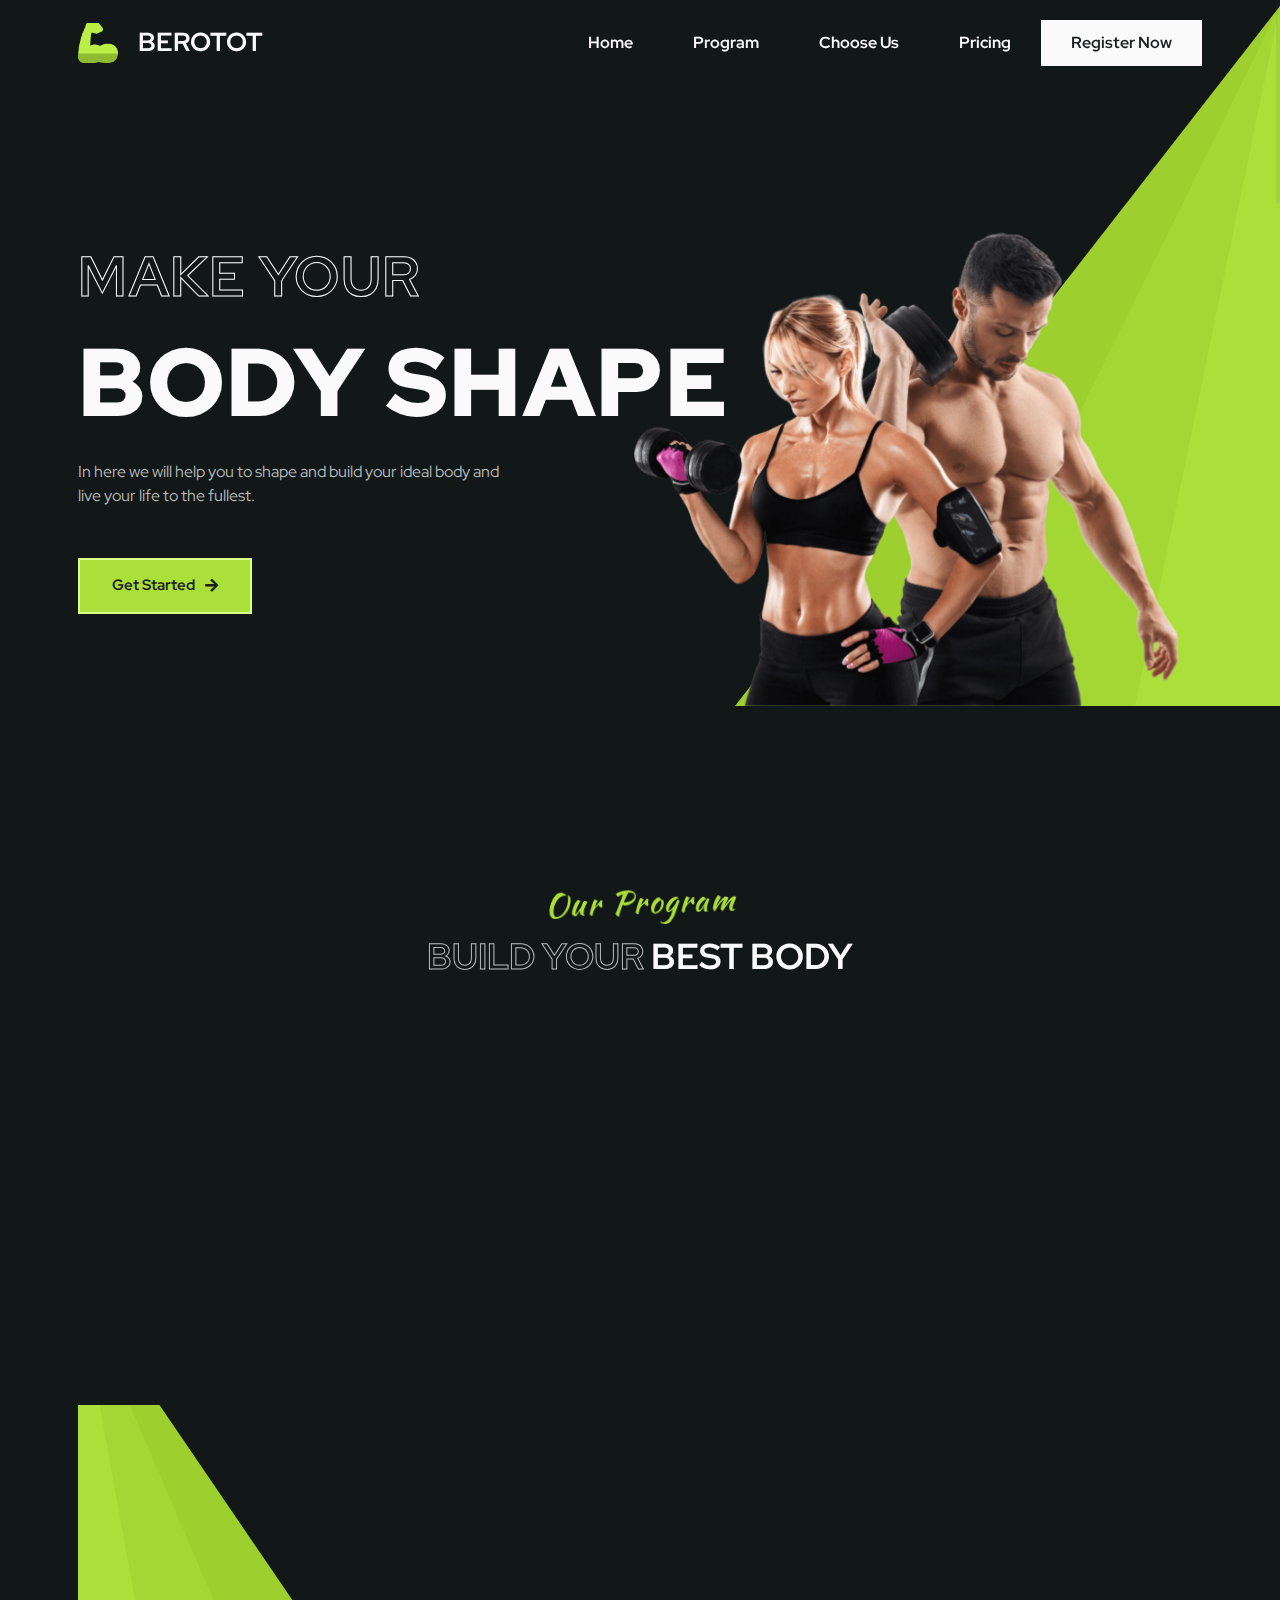
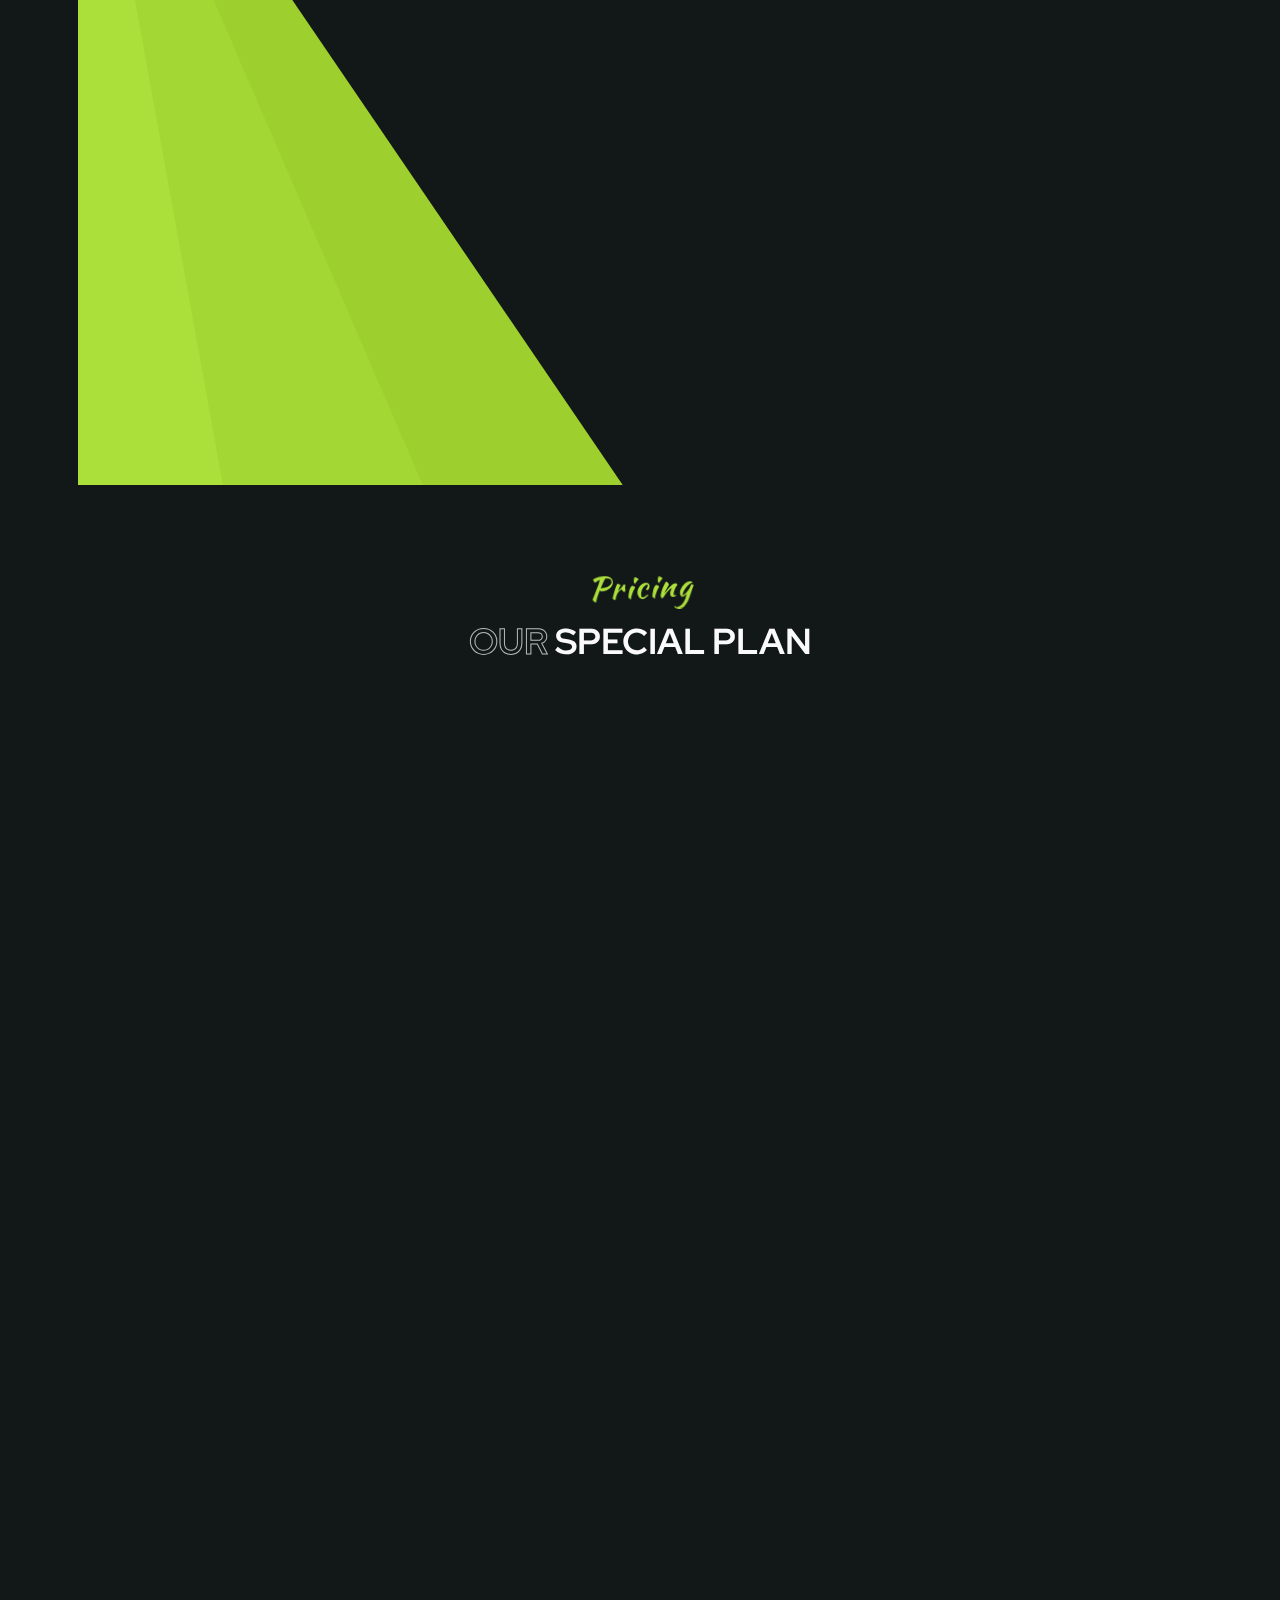
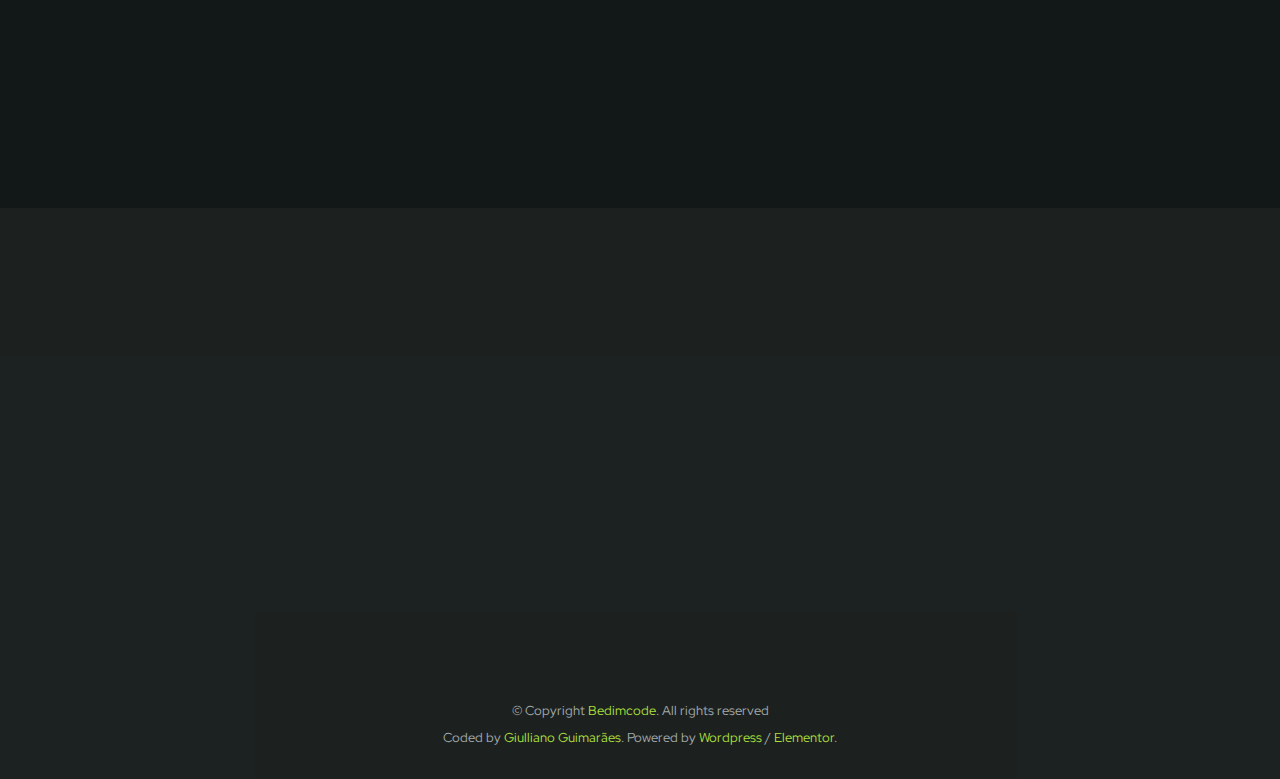
==== commit fc4106d7: "favicon adjust" ====
--- a/index.html
+++ b/index.html
@@ -443,7 +443,8 @@
 		});</script>
 	<meta name="generator"
 		content="Elementor 3.14.1; features: e_dom_optimization, e_optimized_assets_loading, e_optimized_css_loading, a11y_improvements, additional_custom_breakpoints; settings: css_print_method-external, google_font-enabled, font_display-swap">
-	<link rel="icon" href="/wp-content/uploads/2023/07/favicon-32x32-1.png" sizes="32x32">
+	<!-- <link rel="icon" href="/wp-content/uploads/2023/07/favicon-32x32-1.png" sizes="32x32"> -->
+	<link rel="icon" href="/wp-content/uploads/2023/07/favicon.ico" sizes="32x32">
 	<link rel="icon" href="/wp-content/uploads/2023/07/favicon-32x32-1.png" sizes="192x192">
 	<link rel="apple-touch-icon" href="/wp-content/uploads/2023/07/favicon-32x32-1.png">
 	<meta name="msapplication-TileImage" content="/wp-content/uploads/2023/07/favicon-32x32-1.png">
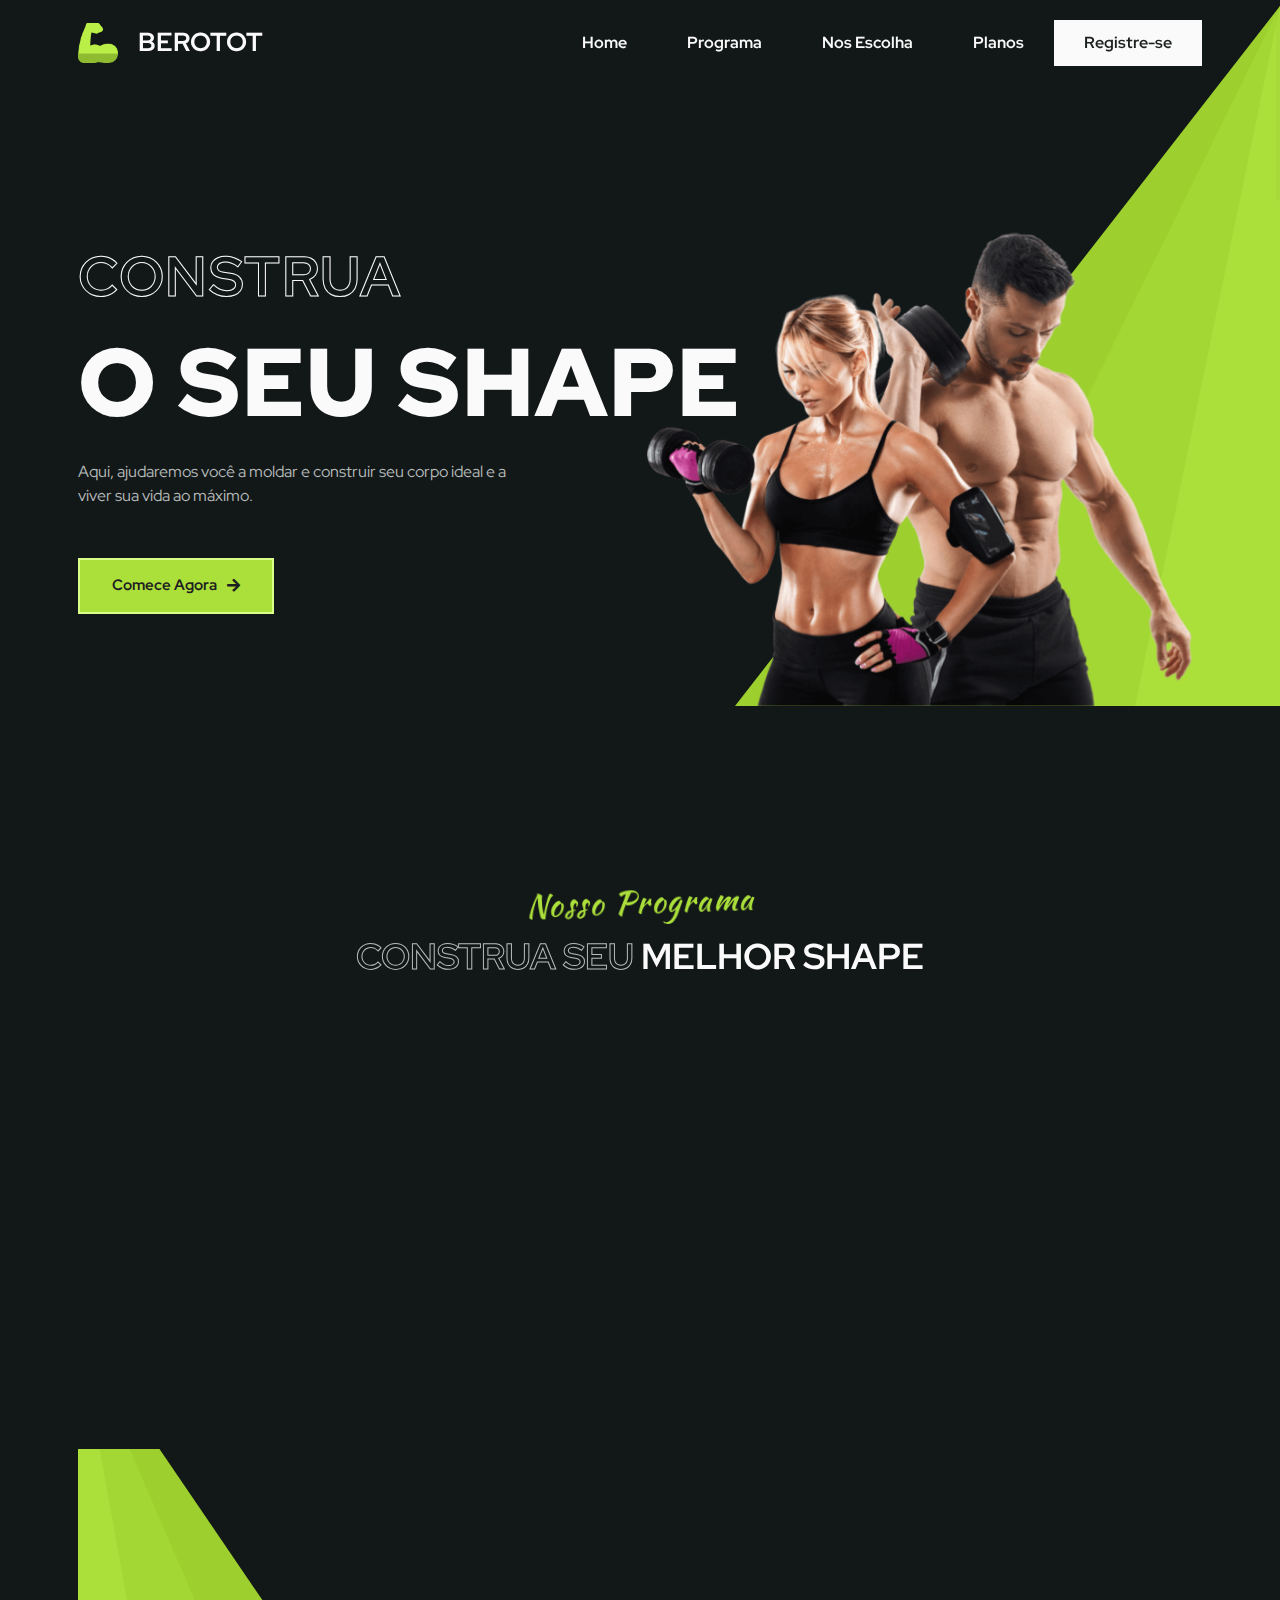
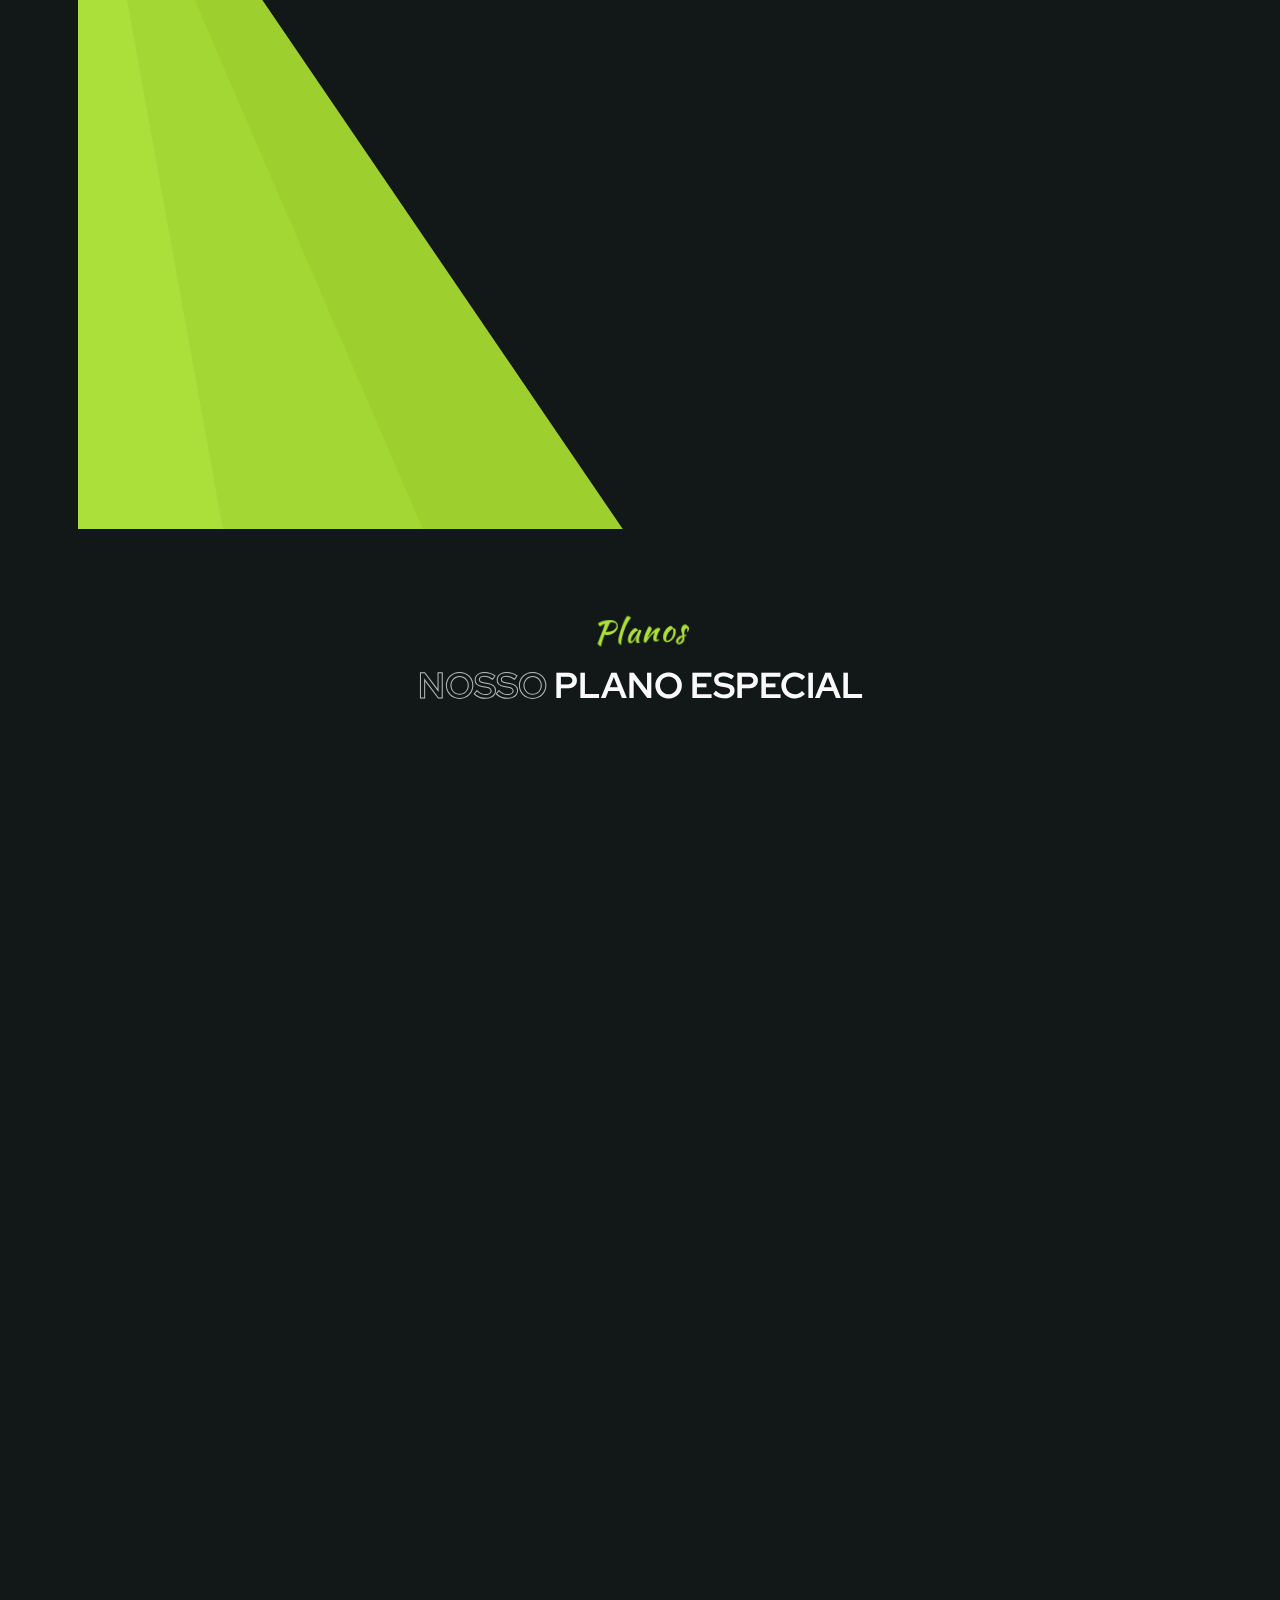
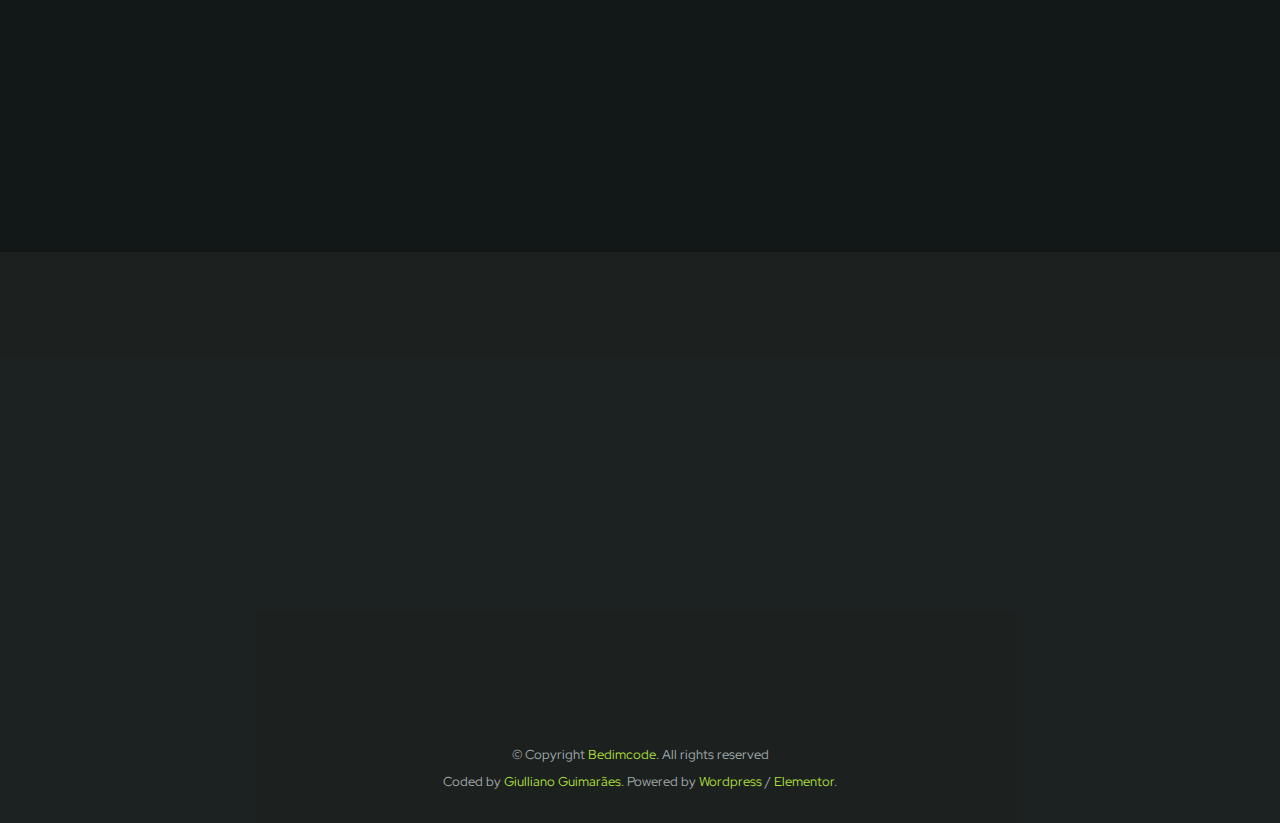
==== commit 68ea3030: "traduzindo o conteúdo" ====
--- a/index.html
+++ b/index.html
@@ -6,10 +6,10 @@
 	<meta name="viewport" content="width=device-width, initial-scale=1">
 	<link rel="profile" href="http://gmpg.org/xfn/11">
 	<link rel="pingback" href="/xmlrpc.php">
-	<title>Responsive gym website</title>
+	<title>Berotot</title>
 	<meta name="robots" content="max-image-preview:large">
-	<link rel="alternate" type="application/rss+xml" title="Feed para Responsive gym website &raquo;" href="/feed/">
-	<link rel="alternate" type="application/rss+xml" title="Feed de comentários para Responsive gym website &raquo;"
+	<link rel="alternate" type="application/rss+xml" title="Feed para Berotot &raquo;" href="/feed/">
+	<link rel="alternate" type="application/rss+xml" title="Feed de comentários para Berotot &raquo;"
 		href="/comments/feed/">
 	<script>
 		window._wpemojiSettings = { "baseUrl": "https:\/\/s.w.org\/images\/core\/emoji\/14.0.0\/72x72\/", "ext": ".png", "svgUrl": "https:\/\/s.w.org\/images\/core\/emoji\/14.0.0\/svg\/", "svgExt": ".svg", "source": { "concatemoji": "\/wp-includes\/js\/wp-emoji-release.min.js?ver=6.2.2" } };
@@ -470,6 +470,15 @@
 			box-shadow: 0 4px 8px hsla(180, 12%, 4%, 0.3);
 		}
 
+		.b_header .e-con-inner {
+			transition: 0.3s;
+		}
+
+		.b_header.scrolling .e-con-inner {
+			padding-top: 8px;
+			padding-bottom: 8px;
+		}
+
 		/* Mobile menu */
 		.b_mobile_menu .hfe-side {
 			width: 50% !important;
@@ -508,6 +517,14 @@
 		}
 
 		/* Program cards */
+		.b_program_list {
+			align-items: stretch;
+		}
+
+		.b_program_card {
+			justify-content: space-between;
+		}
+
 		.b_program_card:hover .b_program_shape {
 			background-color: hsl(79, 97%, 77%) !important;
 		}
@@ -788,8 +805,7 @@
 	<div id="page" class="hfeed site">
 
 		<header id="masthead" itemscope="itemscope" itemtype="https://schema.org/WPHeader">
-			<p class="main-title bhf-hidden" itemprop="headline"><a title="Responsive gym website" rel="home">Responsive
-					gym website</a></p>
+			<p class="main-title bhf-hidden" itemprop="headline"><a title="Berotot" rel="home">Berotot</a></p>
 			<div data-elementor-type="wp-post" data-elementor-id="19" class="elementor elementor-19">
 				<div class="elementor-element elementor-element-b5382ef b_header j_header e-flex e-con-boxed e-con"
 					data-id="b5382ef" data-element_type="container"
@@ -892,16 +908,16 @@
 													<a href="#home" class="hfe-menu-item">Home</a></li>
 												<li id="menu-item-29"
 													class="menu-item menu-item-type-custom menu-item-object-custom parent hfe-creative-menu">
-													<a href="#program" class="hfe-menu-item">Program</a></li>
+													<a href="#program" class="hfe-menu-item">Programa</a></li>
 												<li id="menu-item-30"
 													class="menu-item menu-item-type-custom menu-item-object-custom parent hfe-creative-menu">
-													<a href="#choose" class="hfe-menu-item">Choose Us</a></li>
+													<a href="#choose" class="hfe-menu-item">Nos Escolha</a></li>
 												<li id="menu-item-31"
 													class="menu-item menu-item-type-custom menu-item-object-custom parent hfe-creative-menu">
-													<a href="#pricing" class="hfe-menu-item">Pricing</a></li>
+													<a href="#pricing" class="hfe-menu-item">Planos</a></li>
 												<li id="menu-item-32"
 													class="menu-item menu-item-type-custom menu-item-object-custom parent hfe-creative-menu">
-													<a href="#footer" class="hfe-menu-item">Register Now</a></li>
+													<a href="#footer" class="hfe-menu-item">Registre-se</a></li>
 											</ul>
 										</nav>
 									</div>
@@ -932,19 +948,19 @@
 																<a href="#home" class="hfe-menu-item">Home</a></li>
 															<li id="menu-item-29"
 																class="menu-item menu-item-type-custom menu-item-object-custom parent hfe-creative-menu">
-																<a href="#program" class="hfe-menu-item">Program</a>
+																<a href="#program" class="hfe-menu-item">Programa</a>
 															</li>
 															<li id="menu-item-30"
 																class="menu-item menu-item-type-custom menu-item-object-custom parent hfe-creative-menu">
-																<a href="#choose" class="hfe-menu-item">Choose Us</a>
+																<a href="#choose" class="hfe-menu-item">Nos Escolha</a>
 															</li>
 															<li id="menu-item-31"
 																class="menu-item menu-item-type-custom menu-item-object-custom parent hfe-creative-menu">
-																<a href="#pricing" class="hfe-menu-item">Pricing</a>
+																<a href="#pricing" class="hfe-menu-item">Planos</a>
 															</li>
 															<li id="menu-item-32"
 																class="menu-item menu-item-type-custom menu-item-object-custom parent hfe-creative-menu">
-																<a href="#footer" class="hfe-menu-item">Register Now</a>
+																<a href="#footer" class="hfe-menu-item">Registre-se</a>
 															</li>
 														</ul>
 													</nav>
@@ -994,13 +1010,13 @@
 						<div class="elementor-element elementor-element-4b9d32b elementor-widget elementor-widget-heading"
 							data-id="4b9d32b" data-element_type="widget" data-widget_type="heading.default">
 							<div class="elementor-widget-container">
-								<h1 class="elementor-heading-title elementor-size-default">MAKE YOUR</h1>
+								<h1 class="elementor-heading-title elementor-size-default">CONSTRUA </h1>
 							</div>
 						</div>
 						<div class="elementor-element elementor-element-bf853bb elementor-widget elementor-widget-heading"
 							data-id="bf853bb" data-element_type="widget" data-widget_type="heading.default">
 							<div class="elementor-widget-container">
-								<h1 class="elementor-heading-title elementor-size-default">BODY SHAPE</h1>
+								<h1 class="elementor-heading-title elementor-size-default">O SEU SHAPE</h1>
 							</div>
 						</div>
 						<div class="elementor-element elementor-element-705ccca elementor-widget__width-initial elementor-widget elementor-widget-text-editor"
@@ -1039,8 +1055,7 @@
 										display: inline-block
 									}
 								</style>
-								<p>In here we will help you to shape and build your ideal body and live your life to the
-									fullest.</p>
+								<p>Aqui, ajudaremos você a moldar e construir seu corpo ideal e a viver sua vida ao máximo.</p>
 							</div>
 						</div>
 						<div class="elementor-element elementor-element-15f5c3c elementor-tablet-align-center b_button elementor-widget elementor-widget-button"
@@ -1051,7 +1066,7 @@
 										<span class="elementor-button-content-wrapper">
 											<span class="elementor-button-icon elementor-align-icon-right">
 												<i aria-hidden="true" class="fas fa-arrow-right"></i> </span>
-											<span class="elementor-button-text">Get Started</span>
+											<span class="elementor-button-text">Comece Agora</span>
 										</span>
 									</a>
 								</div>
@@ -1125,19 +1140,19 @@
 							data-settings="{&quot;_transform_rotateZ_effect&quot;:{&quot;unit&quot;:&quot;px&quot;,&quot;size&quot;:&quot;-2&quot;,&quot;sizes&quot;:[]},&quot;_transform_rotateZ_effect_widescreen&quot;:{&quot;unit&quot;:&quot;deg&quot;,&quot;size&quot;:&quot;&quot;,&quot;sizes&quot;:[]},&quot;_transform_rotateZ_effect_laptop&quot;:{&quot;unit&quot;:&quot;deg&quot;,&quot;size&quot;:&quot;&quot;,&quot;sizes&quot;:[]},&quot;_transform_rotateZ_effect_tablet_extra&quot;:{&quot;unit&quot;:&quot;deg&quot;,&quot;size&quot;:&quot;&quot;,&quot;sizes&quot;:[]},&quot;_transform_rotateZ_effect_tablet&quot;:{&quot;unit&quot;:&quot;deg&quot;,&quot;size&quot;:&quot;&quot;,&quot;sizes&quot;:[]},&quot;_transform_rotateZ_effect_mobile_extra&quot;:{&quot;unit&quot;:&quot;deg&quot;,&quot;size&quot;:&quot;&quot;,&quot;sizes&quot;:[]},&quot;_transform_rotateZ_effect_mobile&quot;:{&quot;unit&quot;:&quot;deg&quot;,&quot;size&quot;:&quot;&quot;,&quot;sizes&quot;:[]}}"
 							data-widget_type="heading.default">
 							<div class="elementor-widget-container">
-								<h1 class="elementor-heading-title elementor-size-default">Our Program</h1>
+								<h1 class="elementor-heading-title elementor-size-default">Nosso Programa</h1>
 							</div>
 						</div>
 						<div class="elementor-element elementor-element-079c9d4 elementor-widget__width-auto b_title elementor-widget elementor-widget-heading"
 							data-id="079c9d4" data-element_type="widget" data-widget_type="heading.default">
 							<div class="elementor-widget-container">
 								<h2 class="elementor-heading-title elementor-size-default">
-									<span>Build your</span> best body
+									<span>Construa Seu</span> Melhor Shape
 								</h2>
 							</div>
 						</div>
 					</div>
-					<div class="elementor-element elementor-element-acc5cc5 e-con-full e-flex e-con" data-id="acc5cc5"
+					<div class="elementor-element elementor-element-acc5cc5 e-con-full e-flex e-con b_program_list" data-id="acc5cc5"
 						data-element_type="container" data-settings="{&quot;content_width&quot;:&quot;full&quot;}">
 						<article
 							class="elementor-element elementor-element-0125c00 e-con-full b_program_card e-flex elementor-invisible e-con"
@@ -1158,14 +1173,13 @@
 							<div class="elementor-element elementor-element-6d6f8df elementor-widget elementor-widget-heading"
 								data-id="6d6f8df" data-element_type="widget" data-widget_type="heading.default">
 								<div class="elementor-widget-container">
-									<h3 class="elementor-heading-title elementor-size-default">Flex Muscle</h3>
+									<h3 class="elementor-heading-title elementor-size-default">Flexão Muscular</h3>
 								</div>
 							</div>
 							<div class="elementor-element elementor-element-d87ad6d elementor-widget elementor-widget-text-editor"
 								data-id="d87ad6d" data-element_type="widget" data-widget_type="text-editor.default">
 								<div class="elementor-widget-container">
-									<p>Creating tension that&#8217;s temporarily making the muscle fibers smaller or
-										contracted.</p>
+									<p>Criando tensão que temporariamente torna as fibras musculares menores ou contraídas.</p>
 								</div>
 							</div>
 							<div class="elementor-element elementor-element-daa08f0 b_program_button b_button elementor-widget elementor-widget-button"
@@ -1202,13 +1216,13 @@
 							<div class="elementor-element elementor-element-89bb678 elementor-widget elementor-widget-heading"
 								data-id="89bb678" data-element_type="widget" data-widget_type="heading.default">
 								<div class="elementor-widget-container">
-									<h3 class="elementor-heading-title elementor-size-default">Cardio Exercise</h3>
+									<h3 class="elementor-heading-title elementor-size-default">Exercício Cardiovascular</h3>
 								</div>
 							</div>
 							<div class="elementor-element elementor-element-5f60337 elementor-widget elementor-widget-text-editor"
 								data-id="5f60337" data-element_type="widget" data-widget_type="text-editor.default">
 								<div class="elementor-widget-container">
-									<p>Exercise your heart rate up and keeps it up for a prolonged period of time.</p>
+									<p>Aumente sua frequência cardíaca e mantenha-a alta por um longo período de tempo.</p>
 								</div>
 							</div>
 							<div class="elementor-element elementor-element-52ff1d0 b_program_button b_button elementor-widget elementor-widget-button"
@@ -1245,14 +1259,13 @@
 							<div class="elementor-element elementor-element-0dbddf3 elementor-widget elementor-widget-heading"
 								data-id="0dbddf3" data-element_type="widget" data-widget_type="heading.default">
 								<div class="elementor-widget-container">
-									<h3 class="elementor-heading-title elementor-size-default">Basic Yoga</h3>
+									<h3 class="elementor-heading-title elementor-size-default">Ioga Básico</h3>
 								</div>
 							</div>
 							<div class="elementor-element elementor-element-f26fa13 elementor-widget elementor-widget-text-editor"
 								data-id="f26fa13" data-element_type="widget" data-widget_type="text-editor.default">
 								<div class="elementor-widget-container">
-									<p>Diaphragmatic this is the most common breathing technique you&#8217;ll find in
-										yoga.</p>
+									<p>Diafragmática, esta é a técnica de respiração mais comum que você encontrará na ioga.</p>
 								</div>
 							</div>
 							<div class="elementor-element elementor-element-d1543a5 b_program_button b_button elementor-widget elementor-widget-button"
@@ -1289,13 +1302,13 @@
 							<div class="elementor-element elementor-element-7e67273 elementor-widget elementor-widget-heading"
 								data-id="7e67273" data-element_type="widget" data-widget_type="heading.default">
 								<div class="elementor-widget-container">
-									<h3 class="elementor-heading-title elementor-size-default">Weight Lifting</h3>
+									<h3 class="elementor-heading-title elementor-size-default">Levantamento de Peso</h3>
 								</div>
 							</div>
 							<div class="elementor-element elementor-element-09e8344 elementor-widget elementor-widget-text-editor"
 								data-id="09e8344" data-element_type="widget" data-widget_type="text-editor.default">
 								<div class="elementor-widget-container">
-									<p>Attempts a maximum weight single lift of a barbell loaded with weight plates.</p>
+									<p>Tenta levantar uma barra com peso máximo e uma carga de anilhas.</p>
 								</div>
 							</div>
 							<div class="elementor-element elementor-element-2460c4a b_program_button b_button elementor-widget elementor-widget-button"
@@ -1331,14 +1344,14 @@
 								data-settings="{&quot;_transform_rotateZ_effect&quot;:{&quot;unit&quot;:&quot;px&quot;,&quot;size&quot;:&quot;-2&quot;,&quot;sizes&quot;:[]},&quot;_transform_rotateZ_effect_widescreen&quot;:{&quot;unit&quot;:&quot;deg&quot;,&quot;size&quot;:&quot;&quot;,&quot;sizes&quot;:[]},&quot;_transform_rotateZ_effect_laptop&quot;:{&quot;unit&quot;:&quot;deg&quot;,&quot;size&quot;:&quot;&quot;,&quot;sizes&quot;:[]},&quot;_transform_rotateZ_effect_tablet_extra&quot;:{&quot;unit&quot;:&quot;deg&quot;,&quot;size&quot;:&quot;&quot;,&quot;sizes&quot;:[]},&quot;_transform_rotateZ_effect_tablet&quot;:{&quot;unit&quot;:&quot;deg&quot;,&quot;size&quot;:&quot;&quot;,&quot;sizes&quot;:[]},&quot;_transform_rotateZ_effect_mobile_extra&quot;:{&quot;unit&quot;:&quot;deg&quot;,&quot;size&quot;:&quot;&quot;,&quot;sizes&quot;:[]},&quot;_transform_rotateZ_effect_mobile&quot;:{&quot;unit&quot;:&quot;deg&quot;,&quot;size&quot;:&quot;&quot;,&quot;sizes&quot;:[]}}"
 								data-widget_type="heading.default">
 								<div class="elementor-widget-container">
-									<h1 class="elementor-heading-title elementor-size-default">Best Reason</h1>
+									<h1 class="elementor-heading-title elementor-size-default">O Melhor Motivo</h1>
 								</div>
 							</div>
 							<div class="elementor-element elementor-element-771876b elementor-widget__width-auto b_title elementor-widget elementor-widget-heading"
 								data-id="771876b" data-element_type="widget" data-widget_type="heading.default">
 								<div class="elementor-widget-container">
 									<h2 class="elementor-heading-title elementor-size-default">
-										<span>Why</span> choose us?
+										<span>Por que</span> nos escolher?
 									</h2>
 								</div>
 							</div>
@@ -1349,8 +1362,7 @@
 							<div class="elementor-element elementor-element-17e935b elementor-widget__width-initial elementor-widget elementor-widget-text-editor"
 								data-id="17e935b" data-element_type="widget" data-widget_type="text-editor.default">
 								<div class="elementor-widget-container">
-									<p>Choose your favorite class and start now. Remember the only bad workout is the
-										one you didn&#8217;t do.</p>
+									<p>Escolha sua aula favorita e comece agora. Lembre-se de que o único treino ruim é aquele que você não fez.</p>
 								</div>
 							</div>
 						</div>
@@ -1364,7 +1376,7 @@
 									data-id="2b2ddb4" data-element_type="widget" data-widget_type="heading.default">
 									<div class="elementor-widget-container">
 										<h3 class="elementor-heading-title elementor-size-default">
-											<span>200+</span> Total Members
+											<span>200+</span> Membros
 										</h3>
 									</div>
 								</div>
@@ -1376,7 +1388,7 @@
 									data-id="56bd0f3" data-element_type="widget" data-widget_type="heading.default">
 									<div class="elementor-widget-container">
 										<h3 class="elementor-heading-title elementor-size-default">
-											<span>50+</span> Best trainers
+											<span>50+</span> Treinadores
 										</h3>
 									</div>
 								</div>
@@ -1388,7 +1400,7 @@
 									data-id="bf0fae9" data-element_type="widget" data-widget_type="heading.default">
 									<div class="elementor-widget-container">
 										<h3 class="elementor-heading-title elementor-size-default">
-											<span>25+</span> Programs
+											<span>25+</span> Programas
 										</h3>
 									</div>
 								</div>
@@ -1400,7 +1412,7 @@
 									data-id="1c53111" data-element_type="widget" data-widget_type="heading.default">
 									<div class="elementor-widget-container">
 										<h3 class="elementor-heading-title elementor-size-default">
-											<span>100+</span> Awards
+											<span>100+</span> Prêmios
 										</h3>
 									</div>
 								</div>
@@ -1450,14 +1462,14 @@
 							data-settings="{&quot;_transform_rotateZ_effect&quot;:{&quot;unit&quot;:&quot;px&quot;,&quot;size&quot;:&quot;-2&quot;,&quot;sizes&quot;:[]},&quot;_transform_rotateZ_effect_widescreen&quot;:{&quot;unit&quot;:&quot;deg&quot;,&quot;size&quot;:&quot;&quot;,&quot;sizes&quot;:[]},&quot;_transform_rotateZ_effect_laptop&quot;:{&quot;unit&quot;:&quot;deg&quot;,&quot;size&quot;:&quot;&quot;,&quot;sizes&quot;:[]},&quot;_transform_rotateZ_effect_tablet_extra&quot;:{&quot;unit&quot;:&quot;deg&quot;,&quot;size&quot;:&quot;&quot;,&quot;sizes&quot;:[]},&quot;_transform_rotateZ_effect_tablet&quot;:{&quot;unit&quot;:&quot;deg&quot;,&quot;size&quot;:&quot;&quot;,&quot;sizes&quot;:[]},&quot;_transform_rotateZ_effect_mobile_extra&quot;:{&quot;unit&quot;:&quot;deg&quot;,&quot;size&quot;:&quot;&quot;,&quot;sizes&quot;:[]},&quot;_transform_rotateZ_effect_mobile&quot;:{&quot;unit&quot;:&quot;deg&quot;,&quot;size&quot;:&quot;&quot;,&quot;sizes&quot;:[]}}"
 							data-widget_type="heading.default">
 							<div class="elementor-widget-container">
-								<h1 class="elementor-heading-title elementor-size-default">Pricing</h1>
+								<h1 class="elementor-heading-title elementor-size-default">Planos</h1>
 							</div>
 						</div>
 						<div class="elementor-element elementor-element-54d734c elementor-widget__width-auto b_title elementor-widget elementor-widget-heading"
 							data-id="54d734c" data-element_type="widget" data-widget_type="heading.default">
 							<div class="elementor-widget-container">
 								<h2 class="elementor-heading-title elementor-size-default">
-									<span>Our</span> special plan
+									<span>Nosso</span> Plano Especial
 								</h2>
 							</div>
 						</div>
@@ -1484,7 +1496,7 @@
 								<div class="elementor-element elementor-element-fcb54b5 elementor-widget elementor-widget-heading"
 									data-id="fcb54b5" data-element_type="widget" data-widget_type="heading.default">
 									<div class="elementor-widget-container">
-										<h3 class="elementor-heading-title elementor-size-default">Basic Package</h3>
+										<h3 class="elementor-heading-title elementor-size-default">Pacote Básico</h3>
 									</div>
 								</div>
 								<div class="elementor-element elementor-element-97528dc b_pricin_card_price elementor-widget elementor-widget-text-editor"
@@ -1502,27 +1514,27 @@
 											<li class="elementor-icon-list-item">
 												<span class="elementor-icon-list-icon">
 													<i aria-hidden="true" class="far fa-check-circle"></i> </span>
-												<span class="elementor-icon-list-text">5 Days In A Week</span>
+												<span class="elementor-icon-list-text">5 Dias por Semana</span>
 											</li>
 											<li class="elementor-icon-list-item">
 												<span class="elementor-icon-list-icon">
 													<i aria-hidden="true" class="far fa-check-circle"></i> </span>
-												<span class="elementor-icon-list-text">01 Sweatshirt</span>
+												<span class="elementor-icon-list-text">1 Moletom</span>
 											</li>
 											<li class="elementor-icon-list-item">
 												<span class="elementor-icon-list-icon">
 													<i aria-hidden="true" class="far fa-check-circle"></i> </span>
-												<span class="elementor-icon-list-text">01 Bottle of Protein</span>
+												<span class="elementor-icon-list-text">1 Pote de Proteína</span>
 											</li>
 											<li class="elementor-icon-list-item">
 												<span class="elementor-icon-list-icon">
 													<i aria-hidden="true" class="far fa-check-circle"></i> </span>
-												<span class="elementor-icon-list-text">Access to Videos</span>
+												<span class="elementor-icon-list-text">Acesso a Vídeos</span>
 											</li>
 											<li class="elementor-icon-list-item">
 												<span class="elementor-icon-list-icon">
 													<i aria-hidden="true" class="far fa-check-circle"></i> </span>
-												<span class="elementor-icon-list-text">Muscle Stretching</span>
+												<span class="elementor-icon-list-text">Alongamento Muscular</span>
 											</li>
 										</ul>
 									</div>
@@ -1536,7 +1548,7 @@
 												<span class="elementor-button-content-wrapper">
 													<span class="elementor-button-icon elementor-align-icon-right">
 														<i aria-hidden="true" class="fas fa-arrow-right"></i> </span>
-													<span class="elementor-button-text">Purchase Now</span>
+													<span class="elementor-button-text">Comprar Agora</span>
 												</span>
 											</a>
 										</div>
@@ -1562,7 +1574,7 @@
 								<div class="elementor-element elementor-element-441fb2e elementor-widget elementor-widget-heading"
 									data-id="441fb2e" data-element_type="widget" data-widget_type="heading.default">
 									<div class="elementor-widget-container">
-										<h3 class="elementor-heading-title elementor-size-default">Premium Package</h3>
+										<h3 class="elementor-heading-title elementor-size-default">Pacote Premium</h3>
 									</div>
 								</div>
 								<div class="elementor-element elementor-element-f93bdef b_pricin_card_price elementor-widget elementor-widget-text-editor"
@@ -1578,27 +1590,27 @@
 											<li class="elementor-icon-list-item">
 												<span class="elementor-icon-list-icon">
 													<i aria-hidden="true" class="far fa-check-circle"></i> </span>
-												<span class="elementor-icon-list-text">5 Days In A Week</span>
+												<span class="elementor-icon-list-text">5 Dias por Semana</span>
 											</li>
 											<li class="elementor-icon-list-item">
 												<span class="elementor-icon-list-icon">
 													<i aria-hidden="true" class="far fa-check-circle"></i> </span>
-												<span class="elementor-icon-list-text">01 Sweatshirt</span>
+												<span class="elementor-icon-list-text">1 Moletom</span>
 											</li>
 											<li class="elementor-icon-list-item">
 												<span class="elementor-icon-list-icon">
 													<i aria-hidden="true" class="far fa-check-circle"></i> </span>
-												<span class="elementor-icon-list-text">01 Bottle of Protein</span>
+												<span class="elementor-icon-list-text">1 Pote de Proteína</span>
 											</li>
 											<li class="elementor-icon-list-item">
 												<span class="elementor-icon-list-icon">
 													<i aria-hidden="true" class="far fa-check-circle"></i> </span>
-												<span class="elementor-icon-list-text">Access to Videos</span>
+												<span class="elementor-icon-list-text">Acesso a Vídeos</span>
 											</li>
 											<li class="elementor-icon-list-item">
 												<span class="elementor-icon-list-icon">
 													<i aria-hidden="true" class="far fa-check-circle"></i> </span>
-												<span class="elementor-icon-list-text">Muscle Stretching</span>
+												<span class="elementor-icon-list-text">Alongamento Muscular</span>
 											</li>
 										</ul>
 									</div>
@@ -1612,7 +1624,7 @@
 												<span class="elementor-button-content-wrapper">
 													<span class="elementor-button-icon elementor-align-icon-right">
 														<i aria-hidden="true" class="fas fa-arrow-right"></i> </span>
-													<span class="elementor-button-text">Purchase Now</span>
+													<span class="elementor-button-text">Comprar Agora</span>
 												</span>
 											</a>
 										</div>
@@ -1638,7 +1650,7 @@
 								<div class="elementor-element elementor-element-73bfb27 elementor-widget elementor-widget-heading"
 									data-id="73bfb27" data-element_type="widget" data-widget_type="heading.default">
 									<div class="elementor-widget-container">
-										<h3 class="elementor-heading-title elementor-size-default">Diamond Package</h3>
+										<h3 class="elementor-heading-title elementor-size-default">Pacote Diamante</h3>
 									</div>
 								</div>
 								<div class="elementor-element elementor-element-40036e7 b_pricin_card_price elementor-widget elementor-widget-text-editor"
@@ -1654,27 +1666,27 @@
 											<li class="elementor-icon-list-item">
 												<span class="elementor-icon-list-icon">
 													<i aria-hidden="true" class="far fa-check-circle"></i> </span>
-												<span class="elementor-icon-list-text">5 Days In A Week</span>
+												<span class="elementor-icon-list-text">5 Dias por Semana</span>
 											</li>
 											<li class="elementor-icon-list-item">
 												<span class="elementor-icon-list-icon">
 													<i aria-hidden="true" class="far fa-check-circle"></i> </span>
-												<span class="elementor-icon-list-text">01 Sweatshirt</span>
+												<span class="elementor-icon-list-text">1 Moletom</span>
 											</li>
 											<li class="elementor-icon-list-item">
 												<span class="elementor-icon-list-icon">
 													<i aria-hidden="true" class="far fa-check-circle"></i> </span>
-												<span class="elementor-icon-list-text">01 Bottle of Protein</span>
+												<span class="elementor-icon-list-text">1 Pote de Proteína</span>
 											</li>
 											<li class="elementor-icon-list-item">
 												<span class="elementor-icon-list-icon">
 													<i aria-hidden="true" class="far fa-check-circle"></i> </span>
-												<span class="elementor-icon-list-text">Access to Videos</span>
+												<span class="elementor-icon-list-text">Acesso a Vídeos</span>
 											</li>
 											<li class="elementor-icon-list-item">
 												<span class="elementor-icon-list-icon">
 													<i aria-hidden="true" class="far fa-check-circle"></i> </span>
-												<span class="elementor-icon-list-text">Muscle Stretching</span>
+												<span class="elementor-icon-list-text">Alongamento Muscular</span>
 											</li>
 										</ul>
 									</div>
@@ -1688,7 +1700,7 @@
 												<span class="elementor-button-content-wrapper">
 													<span class="elementor-button-icon elementor-align-icon-right">
 														<i aria-hidden="true" class="fas fa-arrow-right"></i> </span>
-													<span class="elementor-button-text">Purchase Now</span>
+													<span class="elementor-button-text">Comprar Agora</span>
 												</span>
 											</a>
 										</div>
@@ -1710,15 +1722,14 @@
 							data-id="08b4ff9" data-element_type="widget" data-widget_type="heading.default">
 							<div class="elementor-widget-container">
 								<h1 class="elementor-heading-title elementor-size-default">
-									<span>Calculate</span> your bmi
+									<span>Calcule</span> Seu IMC
 								</h1>
 							</div>
 						</div>
 						<div class="elementor-element elementor-element-f6d4407 elementor-widget elementor-widget-text-editor"
 							data-id="f6d4407" data-element_type="widget" data-widget_type="text-editor.default">
 							<div class="elementor-widget-container">
-								<p>The body mass index (BMI) calculator calculates body mass index from your weight and
-									height.</p>
+								<p>O cálculo de índice de massa corpórea (IMC) indica seu índice massa corporal a partir do seu peso e altura.</p>
 							</div>
 						</div>
 						<div class="elementor-element elementor-element-acc7e6e e-con-full e-flex e-con"
@@ -1728,13 +1739,13 @@
 								data-id="52801c7" data-element_type="widget" data-widget_type="html.default">
 								<div class="elementor-widget-container">
 									<div class="b_calculate_form_box">
-										<input type="number" placeholder="Height"
+										<input type="number" placeholder="Altura"
 											class="b_calculate_input j_calculate_height" id="height">
 										<label for="height" class="b_calculate_form_label">cm</label>
 									</div>
 
 									<div class="b_calculate_form_box">
-										<input type="number" placeholder="Weight"
+										<input type="number" placeholder="Peso"
 											class="b_calculate_input j_calculate_weight" id="weight">
 										<label for="weight" class="b_calculate_form_label">kg</label>
 									</div>
@@ -1748,7 +1759,7 @@
 											<span class="elementor-button-content-wrapper">
 												<span class="elementor-button-icon elementor-align-icon-right">
 													<i aria-hidden="true" class="fas fa-arrow-right"></i> </span>
-												<span class="elementor-button-text">Calculate Now</span>
+												<span class="elementor-button-text">Calcular Agora</span>
 											</span>
 										</a>
 									</div>
@@ -1817,7 +1828,7 @@
 								<div class="elementor-element elementor-element-db8a7dc elementor-widget elementor-widget-text-editor"
 									data-id="db8a7dc" data-element_type="widget" data-widget_type="text-editor.default">
 									<div class="elementor-widget-container">
-										<p>Subscribe for company <br>updates below.</p>
+										<p>Inscreva-se abaixo para receber<br>atualizações da academia.</p>
 									</div>
 								</div>
 								<div class="elementor-element elementor-element-8a6c221 elementor-widget elementor-widget-metform"
@@ -1902,7 +1913,7 @@
 				className="mf-input " 
 				id="mf-input-email-71090a1" 
 				name="email" 
-				placeholder="${ parent.decodeEntities(`Your Email`) } " 
+				placeholder="${ parent.decodeEntities(`Seu E-mail`) } " 
 				 
 				onBlur=${parent.handleChange} onFocus=${parent.handleChange} aria-invalid=${validation.errors['email'] ? 'true' : 'false' } 
 				ref=${el=> parent.activateValidation({"message":"Please enter your email.","emailMessage":"Please enter a valid Email address","minLength":0,"maxLength":"","type":"by_character_length","required":false,"expression":"null"}, el)}
@@ -1922,7 +1933,7 @@
 				<div className="elementor-widget-container">
 					<div className="mf-btn-wraper " data-mf-form-conditional-logic-requirement="">
 							<button type="submit" className="metform-btn metform-submit-btn " id="">
-					<span>${ parent.decodeEntities(`Subscribe`) } <\/span>
+					<span>${ parent.decodeEntities(`Inscrever`) } <\/span>
 				<\/button>
 			        <\/div>
         		<\/div>
@@ -1954,7 +1965,7 @@
 									<div class="elementor-element elementor-element-70c7058 elementor-widget elementor-widget-heading"
 										data-id="70c7058" data-element_type="widget" data-widget_type="heading.default">
 										<div class="elementor-widget-container">
-											<h2 class="elementor-heading-title elementor-size-default">Services</h2>
+											<h2 class="elementor-heading-title elementor-size-default">Serviços</h2>
 										</div>
 									</div>
 									<div class="elementor-element elementor-element-1eca7d6 elementor-mobile-align-center elementor-icon-list--layout-traditional elementor-list-item-link-full_width elementor-widget elementor-widget-icon-list"
@@ -1965,25 +1976,25 @@
 												<li class="elementor-icon-list-item">
 													<a href="#">
 
-														<span class="elementor-icon-list-text">Flex Muscle</span>
+														<span class="elementor-icon-list-text">Flexão Muscular</span>
 													</a>
 												</li>
 												<li class="elementor-icon-list-item">
 													<a href="#">
 
-														<span class="elementor-icon-list-text">Cardio Exercise</span>
+														<span class="elementor-icon-list-text">Exercício Cardiovascular</span>
 													</a>
 												</li>
 												<li class="elementor-icon-list-item">
 													<a href="#">
 
-														<span class="elementor-icon-list-text">Basic Yoga</span>
+														<span class="elementor-icon-list-text">Ioga Básico</span>
 													</a>
 												</li>
 												<li class="elementor-icon-list-item">
 													<a href="#">
 
-														<span class="elementor-icon-list-text">Weight Lifting</span>
+														<span class="elementor-icon-list-text">Levantamento de Peso</span>
 													</a>
 												</li>
 											</ul>
@@ -1996,7 +2007,7 @@
 									<div class="elementor-element elementor-element-ad70758 elementor-widget elementor-widget-heading"
 										data-id="ad70758" data-element_type="widget" data-widget_type="heading.default">
 										<div class="elementor-widget-container">
-											<h2 class="elementor-heading-title elementor-size-default">Pricing</h2>
+											<h2 class="elementor-heading-title elementor-size-default">Planos</h2>
 										</div>
 									</div>
 									<div class="elementor-element elementor-element-62be4f1 elementor-mobile-align-center elementor-icon-list--layout-traditional elementor-list-item-link-full_width elementor-widget elementor-widget-icon-list"
@@ -2007,7 +2018,7 @@
 												<li class="elementor-icon-list-item">
 													<a href="#">
 
-														<span class="elementor-icon-list-text">Basic</span>
+														<span class="elementor-icon-list-text">Básico</span>
 													</a>
 												</li>
 												<li class="elementor-icon-list-item">
@@ -2019,7 +2030,7 @@
 												<li class="elementor-icon-list-item">
 													<a href="#">
 
-														<span class="elementor-icon-list-text">Diamond</span>
+														<span class="elementor-icon-list-text">Diamante</span>
 													</a>
 												</li>
 											</ul>
@@ -2032,7 +2043,7 @@
 									<div class="elementor-element elementor-element-60130e6 elementor-widget elementor-widget-heading"
 										data-id="60130e6" data-element_type="widget" data-widget_type="heading.default">
 										<div class="elementor-widget-container">
-											<h2 class="elementor-heading-title elementor-size-default">Company</h2>
+											<h2 class="elementor-heading-title elementor-size-default">A Empresa</h2>
 										</div>
 									</div>
 									<div class="elementor-element elementor-element-6fb1a8c elementor-mobile-align-center elementor-icon-list--layout-traditional elementor-list-item-link-full_width elementor-widget elementor-widget-icon-list"
@@ -2043,25 +2054,25 @@
 												<li class="elementor-icon-list-item">
 													<a href="#">
 
-														<span class="elementor-icon-list-text">About Us</span>
+														<span class="elementor-icon-list-text">Sobre Nós</span>
 													</a>
 												</li>
 												<li class="elementor-icon-list-item">
 													<a href="#">
 
-														<span class="elementor-icon-list-text">Careers</span>
+														<span class="elementor-icon-list-text">Carreiras</span>
 													</a>
 												</li>
 												<li class="elementor-icon-list-item">
 													<a href="#">
 
-														<span class="elementor-icon-list-text">Customers</span>
+														<span class="elementor-icon-list-text">Clientes</span>
 													</a>
 												</li>
 												<li class="elementor-icon-list-item">
 													<a href="#">
 
-														<span class="elementor-icon-list-text">Partners</span>
+														<span class="elementor-icon-list-text">Parceiros</span>
 													</a>
 												</li>
 											</ul>
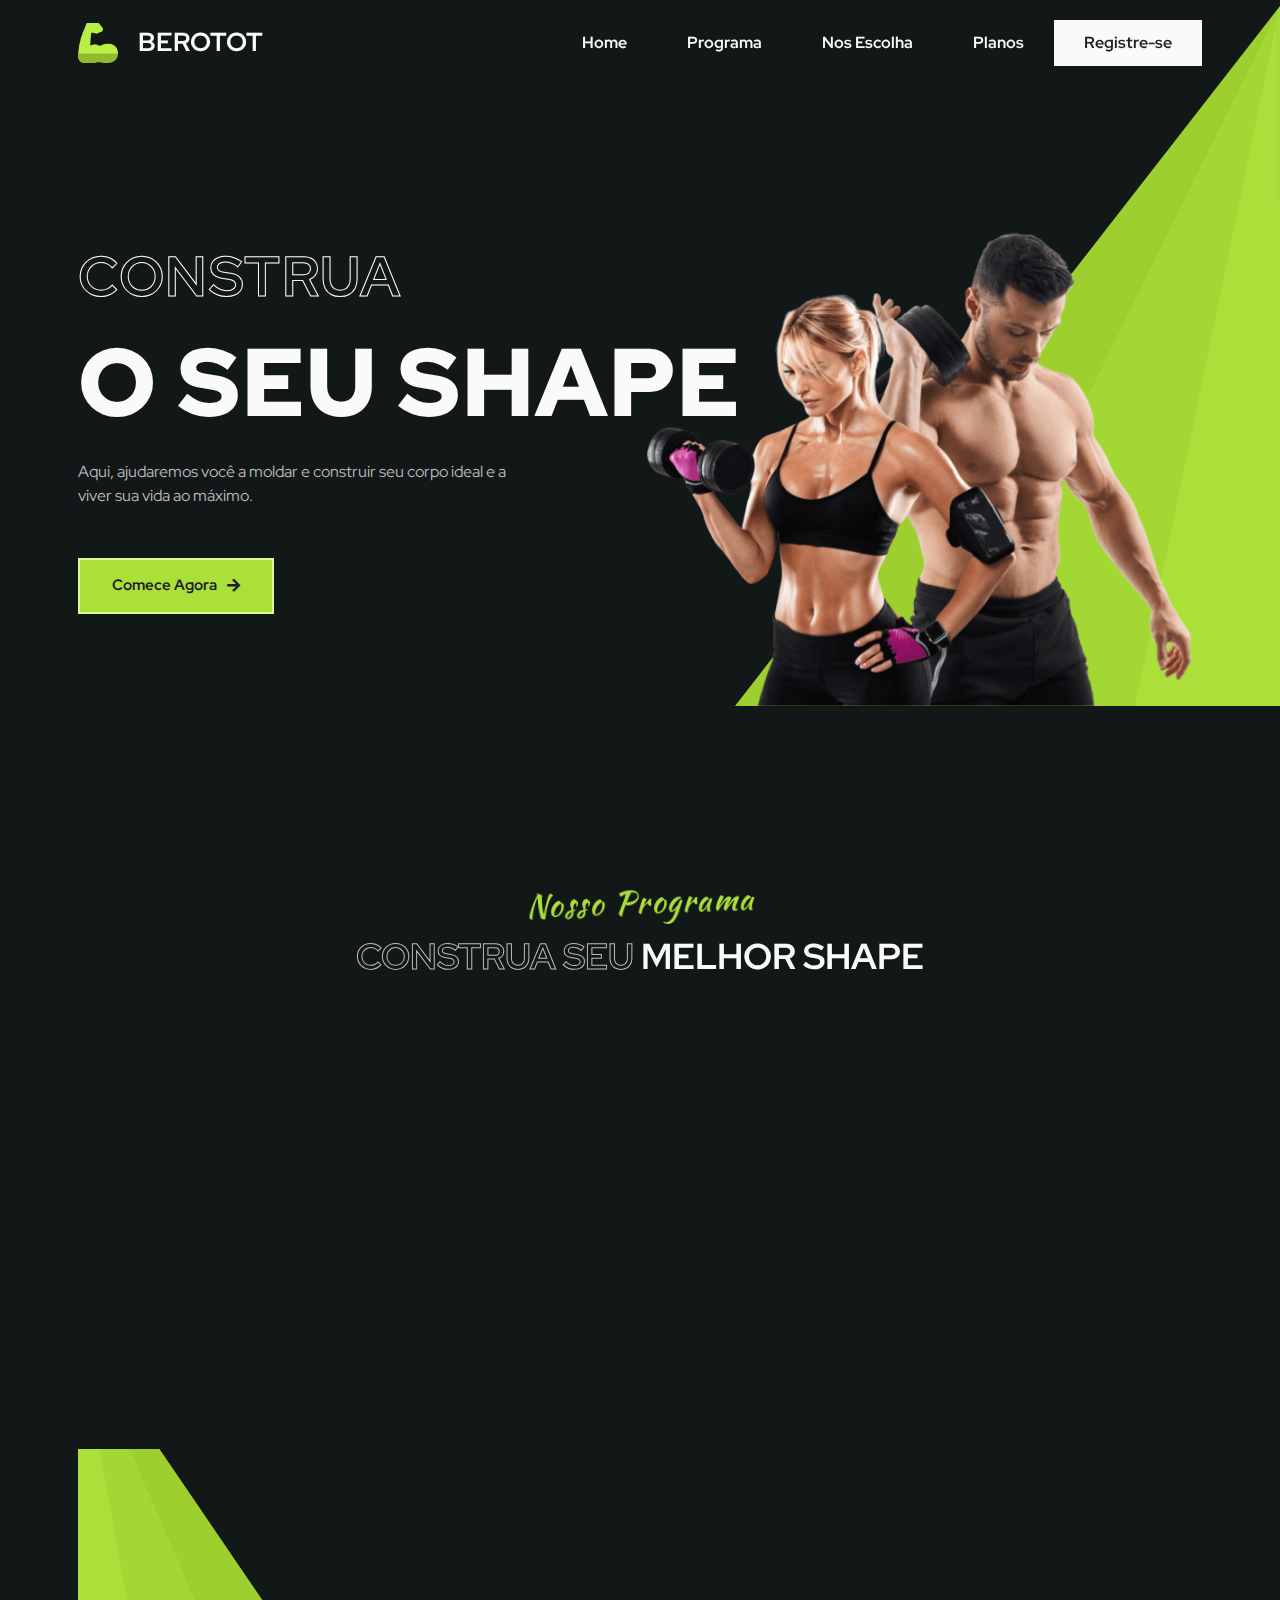
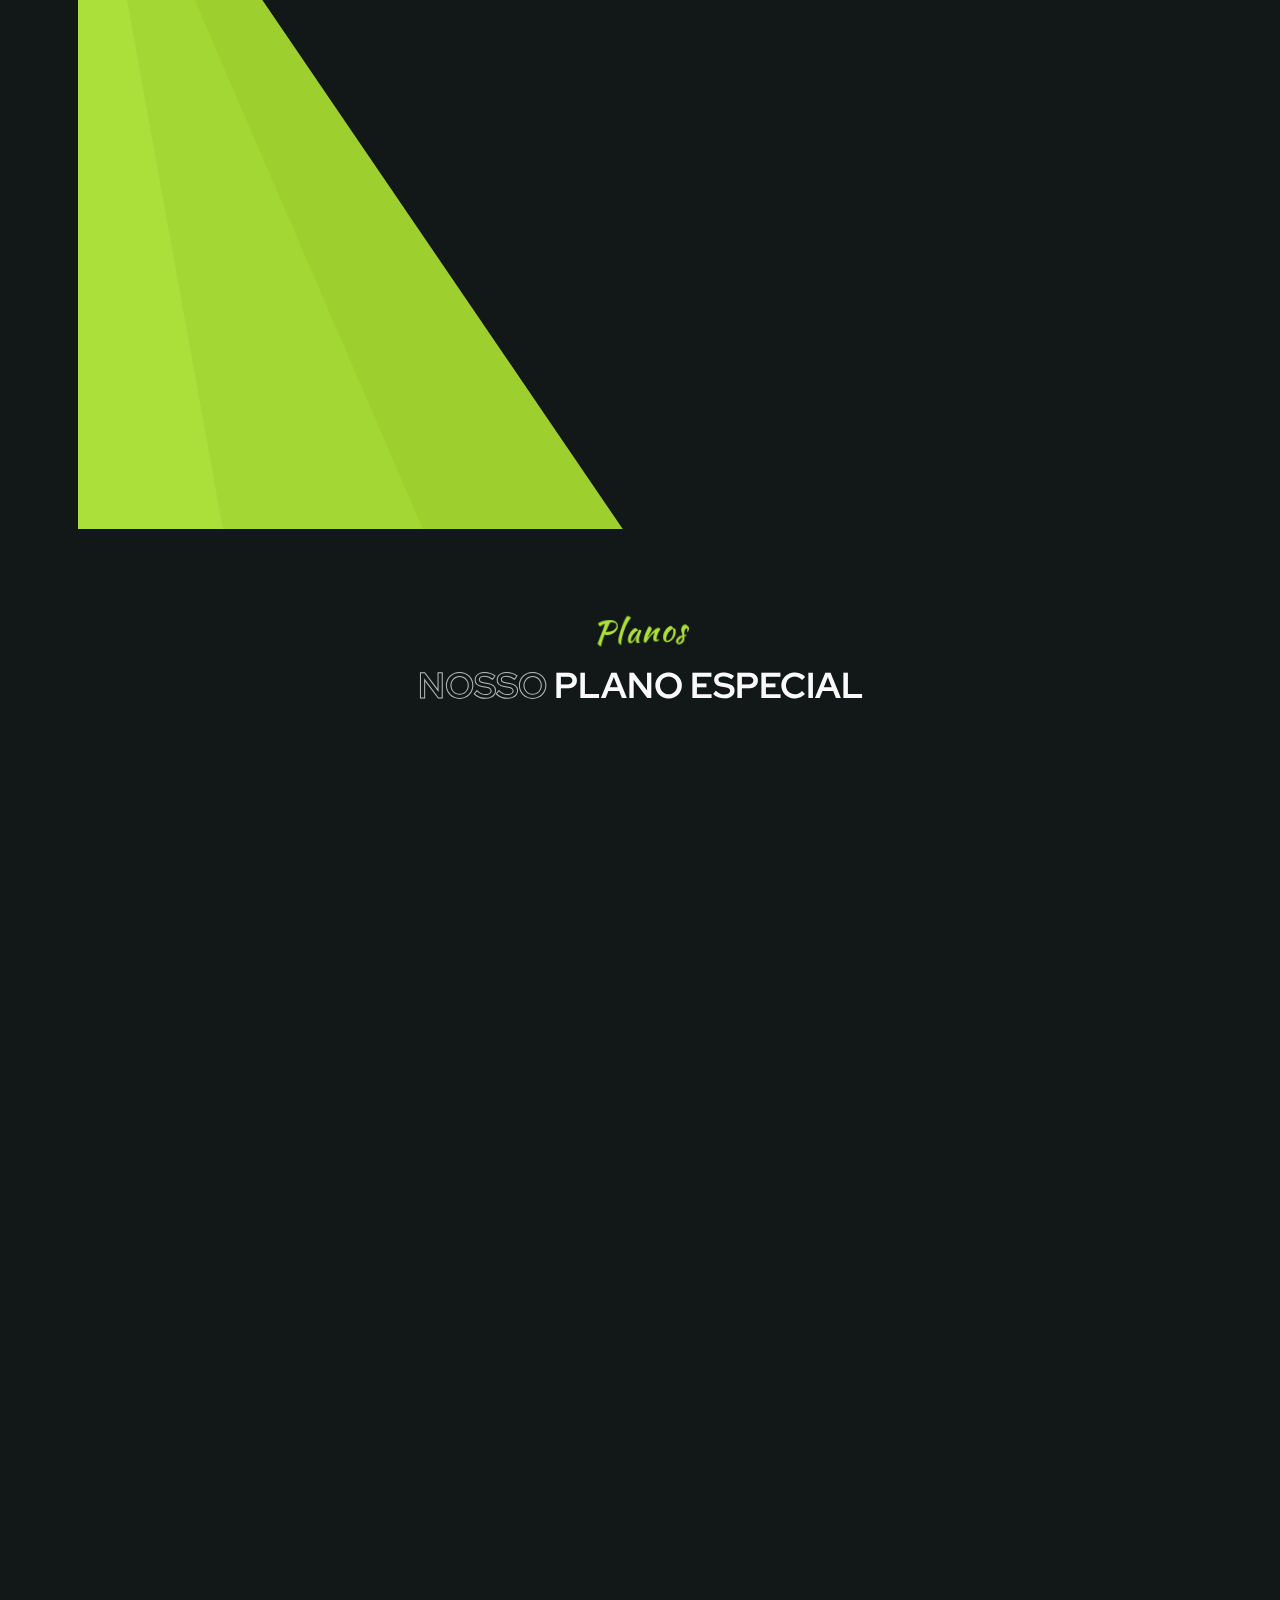
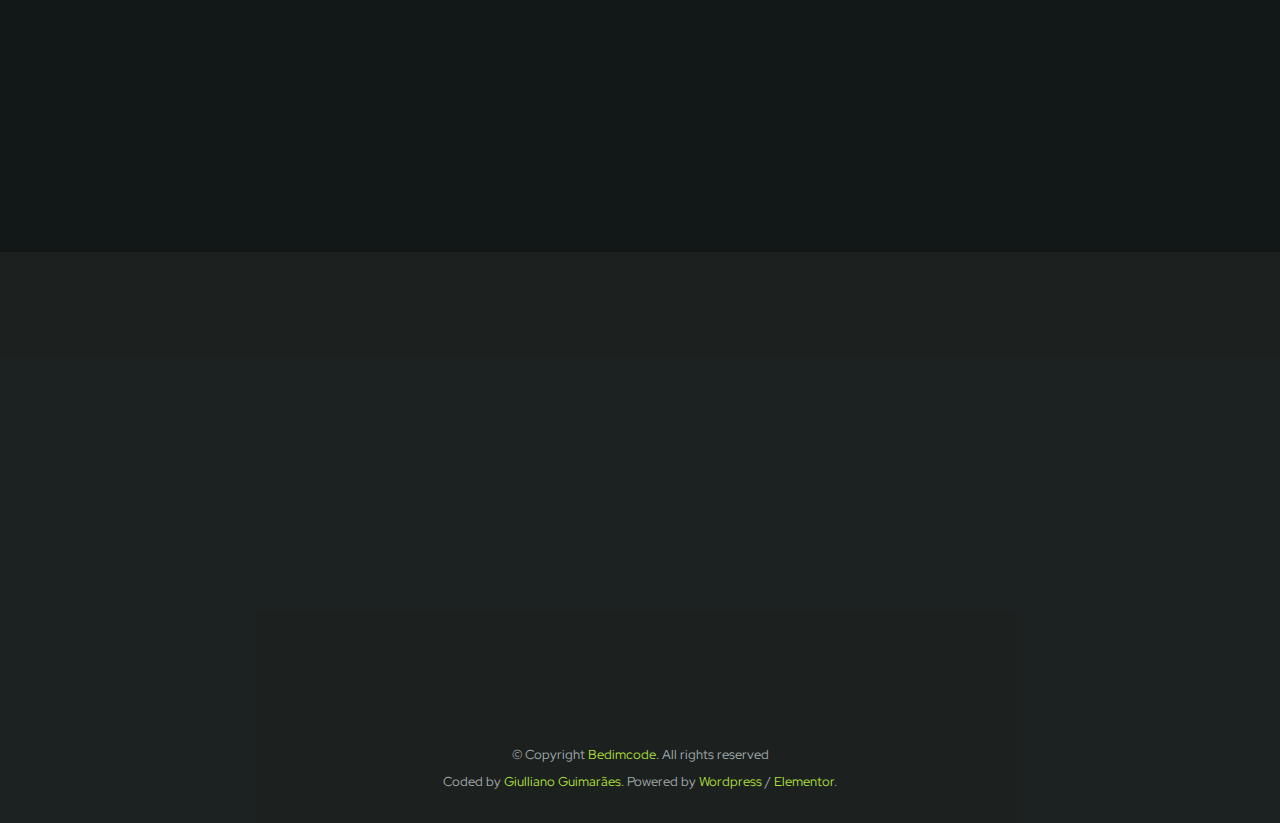
==== commit 0e519dc7: "correção de termo" ====
--- a/index.html
+++ b/index.html
@@ -1173,7 +1173,7 @@
 							<div class="elementor-element elementor-element-6d6f8df elementor-widget elementor-widget-heading"
 								data-id="6d6f8df" data-element_type="widget" data-widget_type="heading.default">
 								<div class="elementor-widget-container">
-									<h3 class="elementor-heading-title elementor-size-default">Flexão Muscular</h3>
+									<h3 class="elementor-heading-title elementor-size-default">Musculação</h3>
 								</div>
 							</div>
 							<div class="elementor-element elementor-element-d87ad6d elementor-widget elementor-widget-text-editor"
@@ -1976,7 +1976,7 @@
 												<li class="elementor-icon-list-item">
 													<a href="#">
 
-														<span class="elementor-icon-list-text">Flexão Muscular</span>
+														<span class="elementor-icon-list-text">Musculação</span>
 													</a>
 												</li>
 												<li class="elementor-icon-list-item">
